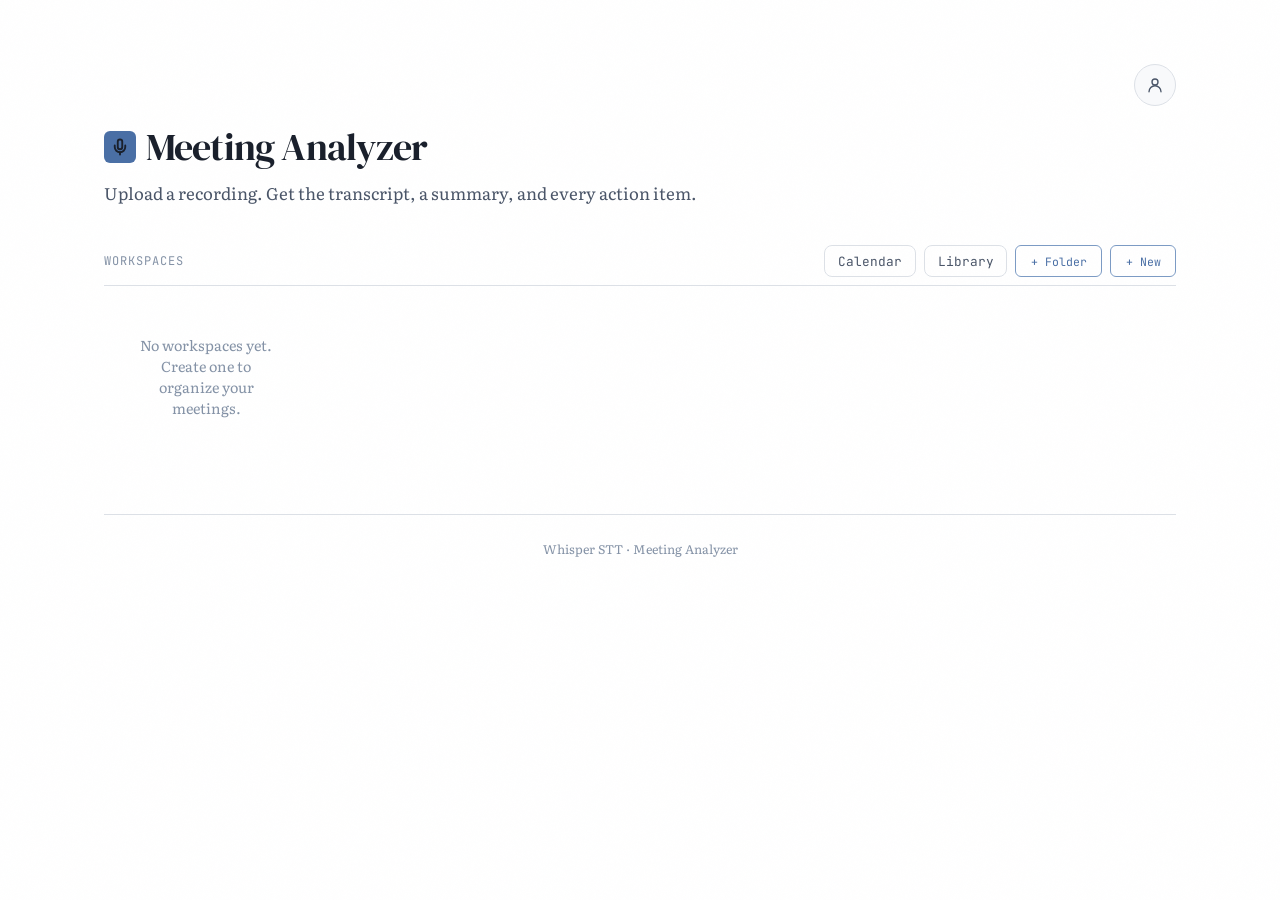
==== static/index.html @ 5139c997 "feat(colossus): send-discussion-to-Colossus — distill chat via workspace LLM, route by project step " ====
<!DOCTYPE html>
<html lang="en">
<head>
<meta charset="UTF-8">
<meta name="viewport" content="width=device-width, initial-scale=1.0">
<title>Meeting Analyzer</title>
<link rel="icon" type="image/svg+xml" href="favicon.svg">
<link rel="preconnect" href="https://fonts.googleapis.com">
<link rel="preconnect" href="https://fonts.gstatic.com" crossorigin>
<link href="https://fonts.googleapis.com/css2?family=DM+Serif+Display&family=Literata:opsz,wght@7..72,400;7..72,500&family=JetBrains+Mono:wght@400;500&display=swap" rel="stylesheet">
<style>
  :root {
    --bg: #ffffff; --bg-warm: #f8f9fb;
    --surface: #f1f3f6; --surface-raised: #e9ecf0;
    --border: #dce0e6; --border-light: #c8ced6;
    --text: #1a202c; --text-secondary: #4a5568; --text-dim: #8492a6;
    --accent: #4a6fa5; --accent-glow: #5d82b8; --accent-dim: #7c9bc4;
    --red: #b84040; --red-bg: #fdf0f0; --green: #4a8a4a;
    --green-bg: rgba(74, 138, 74, 0.12); --yellow: #b89040; --yellow-bg: rgba(184, 144, 64, 0.12);
    --orange: #c06030; --orange-bg: rgba(192, 96, 48, 0.12);
  }
  * { box-sizing: border-box; margin: 0; padding: 0; }
  body {
    font-family: 'Literata', Georgia, serif; background: var(--bg);
    color: var(--text); min-height: 100vh; -webkit-font-smoothing: antialiased;
  }
  body::before {
    content: ''; position: fixed; inset: 0; z-index: 0; pointer-events: none; opacity: 0.02;
    background-image: url("data:image/svg+xml,%3Csvg viewBox='0 0 256 256' xmlns='http://www.w3.org/2000/svg'%3E%3Cfilter id='n'%3E%3CfeTurbulence type='fractalNoise' baseFrequency='0.9' numOctaves='4' stitchTiles='stitch'/%3E%3C/filter%3E%3Crect width='100%25' height='100%25' filter='url(%23n)'/%3E%3C/svg%3E");
    background-size: 256px 256px;
  }
  .page { position: relative; z-index: 1; max-width: 1120px; margin: 0 auto; padding: 4rem 1.5rem 6rem; }
  .app-toolbar {
    display: flex; justify-content: flex-end; align-items: flex-start;
    gap: 0.75rem; margin-bottom: 1.25rem;
  }
  .global-activity-bar {
    position: fixed; right: 1.25rem; bottom: 1.25rem; z-index: 60;
    display: flex; flex-direction: column; gap: 0.6rem; align-items: flex-end;
    pointer-events: none;
  }
  .activity-chip {
    min-width: 220px; max-width: 320px; background: var(--bg-warm);
    border: 1px solid var(--border); border-radius: 14px; padding: 0.7rem 0.85rem;
    box-shadow: 0 8px 24px rgba(26, 32, 44, 0.06);
    pointer-events: auto;
  }
  .activity-chip.active {
    border-color: var(--accent-dim);
    box-shadow: 0 10px 28px rgba(74, 111, 165, 0.18);
    animation: activity-chip-pulse 1.15s ease-in-out infinite;
  }
  @keyframes activity-chip-pulse {
    0% { opacity: 0.68; transform: translateY(0); }
    50% { opacity: 1; transform: translateY(-1px); }
    100% { opacity: 0.74; transform: translateY(0); }
  }
  .activity-chip-title {
    font-family: 'JetBrains Mono', monospace; font-size: 0.68rem; text-transform: uppercase;
    letter-spacing: 0.08em; color: var(--accent); margin-bottom: 0.35rem;
  }
  .activity-chip-body { font-size: 0.82rem; line-height: 1.45; color: var(--text); }
  .activity-chip-meta {
    font-family: 'JetBrains Mono', monospace; font-size: 0.68rem; color: var(--text-dim);
    margin-top: 0.45rem;
  }
  .activity-chip-actions {
    display: flex; gap: 0.45rem; flex-wrap: wrap; margin-top: 0.65rem;
  }
  .activity-chip-btn {
    background: none; border: 1px solid var(--border); color: var(--text-dim);
    border-radius: 8px; font-family: 'JetBrains Mono', monospace; font-size: 0.68rem;
    padding: 0.35rem 0.6rem; cursor: pointer; transition: all 0.2s;
  }
  .activity-chip-btn:hover { border-color: var(--accent-dim); color: var(--accent); }
  .activity-chip-btn.primary { border-color: var(--accent-dim); color: var(--accent); }
  .activity-chip-btn.primary:hover { background: var(--accent-dim); color: var(--bg); }
  .activity-chip-btn.cancel { border-color: var(--red); color: var(--red); }
  .activity-chip-btn.cancel:hover { background: var(--red); color: var(--bg); }
  .cancel-inline-btn { background: none; border: 1px solid var(--red); color: var(--red); border-radius: 6px; cursor: pointer; transition: all 0.2s; }
  .cancel-inline-btn:hover { background: var(--red); color: var(--bg); }
  .profile-menu-wrap { position: relative; }
  .profile-btn {
    width: 42px; height: 42px; border-radius: 999px; background: var(--bg-warm);
    border: 1px solid var(--border); color: var(--text-secondary); cursor: pointer;
    display: flex; align-items: center; justify-content: center; transition: all 0.2s;
  }
  .profile-btn:hover, .profile-btn[aria-expanded="true"] {
    border-color: var(--accent-dim); color: var(--accent); background: var(--surface);
  }
  .profile-btn svg { width: 18px; height: 18px; }
  .profile-menu {
    display: none; position: absolute; top: calc(100% + 0.45rem); right: 0; min-width: 180px;
    background: var(--bg-warm); border: 1px solid var(--border); border-radius: 12px;
    box-shadow: 0 16px 40px rgba(26, 32, 44, 0.12); padding: 0.45rem; z-index: 40;
  }
  .profile-menu.active { display: block; }
  .profile-menu-item {
    display: flex; width: 100%; align-items: center; justify-content: flex-start;
    gap: 0.5rem; padding: 0.6rem 0.7rem; border-radius: 8px; border: none;
    background: none; color: var(--text); text-decoration: none; cursor: pointer;
    font-family: 'JetBrains Mono', monospace; font-size: 0.72rem; text-align: left;
  }
  .profile-menu-item:hover { background: var(--surface); color: var(--accent); }

  header { margin-bottom: 2.5rem; }
  .logo { display: flex; align-items: center; gap: 0.6rem; margin-bottom: 0.75rem; }
  .logo-icon {
    width: 32px; height: 32px; border-radius: 6px; background: var(--accent);
    display: flex; align-items: center; justify-content: center;
  }
  .logo-icon svg { width: 18px; height: 18px; }
  h1 {
    font-family: 'DM Serif Display', Georgia, serif;
    font-size: 2.4rem; font-weight: 400; letter-spacing: -0.02em; line-height: 1.1;
  }
  .tagline { font-size: 1.05rem; color: var(--text-secondary); margin-top: 0.5rem; line-height: 1.5; }

  /* Section headers */
  .section-header {
    display: flex; justify-content: space-between; align-items: center;
    margin-bottom: 1rem; padding-bottom: 0.5rem; border-bottom: 1px solid var(--border);
  }
  .section-title {
    font-family: 'JetBrains Mono', monospace; font-size: 0.75rem;
    text-transform: uppercase; letter-spacing: 0.08em; color: var(--text-dim);
  }

  /* Buttons */
  .accent-btn {
    background: none; border: 1px solid var(--accent-dim); color: var(--accent);
    font-family: 'JetBrains Mono', monospace; font-size: 0.72rem;
    padding: 0.35rem 0.9rem; border-radius: 6px; cursor: pointer; transition: all 0.2s;
  }
  .accent-btn:hover { background: var(--accent-dim); color: var(--bg); }

  /* Plain button (toolbar, secondary actions) */
  .plain-btn {
    background: none; border: 1px solid var(--border); color: var(--text-secondary);
    font-family: 'JetBrains Mono', monospace; font-size: 0.8rem;
    padding: 0.4rem 0.8rem; border-radius: 8px; cursor: pointer;
    transition: all 0.2s; display: flex; align-items: center; gap: 0.4rem;
  }
  .plain-btn:hover { border-color: var(--border-light); color: var(--text); }
  .plain-btn.import {
    width: 100%; justify-content: center;
    border-style: dashed; font-size: 0.85rem; padding: 0.6rem;
  }

  /* New workspace form */
  .new-ws-form {
    display: flex; gap: 0.5rem; margin-bottom: 1rem; align-items: center;
  }
  .new-ws-input {
    flex: 1; background: var(--surface); border: 1px solid var(--border);
    border-radius: 8px; color: var(--text); font-family: 'Literata', serif;
    font-size: 0.9rem; padding: 0.5rem 0.75rem; outline: none;
  }
  .new-ws-input:focus { border-color: var(--accent-dim); }
  .new-ws-submit {
    background: var(--accent); border: none; color: var(--bg); border-radius: 8px;
    font-family: 'JetBrains Mono', monospace; font-size: 0.75rem;
    padding: 0.5rem 1rem; cursor: pointer; transition: all 0.2s;
  }
  .new-ws-submit:hover { background: var(--accent-glow); }
  .new-ws-cancel {
    background: none; border: 1px solid var(--border); color: var(--text-dim);
    border-radius: 8px; font-family: 'JetBrains Mono', monospace; font-size: 0.75rem;
    padding: 0.5rem 0.75rem; cursor: pointer; transition: all 0.2s;
  }
  .new-ws-cancel:hover { color: var(--text-secondary); border-color: var(--border-light); }
  .new-ws-cancel:disabled {
    opacity: 0.45; cursor: not-allowed; color: var(--text-dim); border-color: var(--border);
  }

  /* Workspace grid */
  .ws-grid {
    display: grid; grid-template-columns: repeat(auto-fill, minmax(200px, 1fr));
    gap: 0.75rem; margin-bottom: 2.5rem;
  }
  .ws-card {
    background: var(--surface); border: 1px solid var(--border); border-radius: 12px;
    padding: 1.25rem; cursor: pointer; transition: all 0.2s; position: relative;
  }
  .ws-card:hover {
    border-color: var(--border-light); background: var(--surface-raised);
    transform: translateY(-1px);
  }
  .ws-card .ws-card-actions {
    position: absolute; top: 0.75rem; right: 0.75rem; opacity: 0; transition: opacity 0.15s;
  }
  .ws-card:hover .ws-card-actions { opacity: 1; }
  .ws-card-name {
    font-family: 'DM Serif Display', Georgia, serif;
    font-size: 1.05rem; color: var(--text); margin-bottom: 0.3rem;
  }
  .ws-card[draggable="true"], .ws-card-folder[draggable="true"] { cursor: grab; }
  .ws-card[draggable="true"]:active, .ws-card-folder[draggable="true"]:active { cursor: grabbing; opacity: 0.4; }
  .ws-card-folder {
    background: var(--surface); border: 1px dashed var(--border); border-radius: 12px;
    padding: 1.25rem; cursor: pointer; transition: all 0.2s; position: relative;
  }
  .ws-card-folder:hover {
    border-color: var(--border-light); background: var(--surface-raised);
    transform: translateY(-1px);
  }
  .ws-card-folder.drag-over {
    border-color: var(--accent); background: color-mix(in srgb, var(--accent) 25%, var(--surface));
    border-style: solid; transform: scale(1.15); box-shadow: 0 0 0 3px var(--accent), 0 8px 24px rgba(0,0,0,0.2);
    z-index: 10; position: relative;
  }
  .ws-card-folder { display: flex; flex-direction: column; }
  .ws-card-folder .folder-actions {
    position: absolute; top: 0.75rem; right: 0.75rem; opacity: 0; transition: opacity 0.15s;
  }
  .ws-card-folder:hover .folder-actions { opacity: 1; }
  .folder-action-btn {
    background: none; border: none; color: var(--text-dim); cursor: pointer;
    font-size: 0.75rem; padding: 0.15rem 0.4rem; border-radius: 4px;
  }
  .folder-action-btn:hover { color: var(--text); background: var(--surface-raised); }
  .folder-breadcrumb {
    display: flex; align-items: center; gap: 0.3rem;
    margin-bottom: 0.75rem; font-size: 0.85rem; color: var(--text-dim);
  }
  .folder-breadcrumb a {
    color: var(--accent); cursor: pointer; text-decoration: none;
  }
  .folder-breadcrumb a:hover { text-decoration: underline; }
  .folder-breadcrumb a.drag-over {
    background: var(--accent); color: #fff;
    border-radius: 4px; padding: 0.2rem 0.5rem; margin: -0.2rem -0.5rem;
    box-shadow: 0 0 0 2px color-mix(in srgb, var(--accent) 40%, transparent);
    text-decoration: none; font-weight: 600;
  }
  .ws-card-count {
    font-family: 'JetBrains Mono', monospace; font-size: 0.72rem; color: var(--text-dim);
  }
  /* Mobile long-press context menu */
  #wsCardCtxBackdrop {
    display: none; position: fixed; inset: 0; z-index: 999; background: rgba(0,0,0,0.4);
  }
  #wsCardCtxBackdrop.visible { display: block; }
  #wsCardCtxMenu {
    display: none; position: fixed; bottom: 0; left: 0; right: 0; z-index: 1000;
    background: var(--surface); border-top: 1px solid var(--border);
    border-radius: 16px 16px 0 0; padding: 1rem 1rem 1.5rem;
    box-shadow: 0 -4px 20px rgba(0,0,0,0.2);
  }
  #wsCardCtxMenu.visible { display: block; }
  #wsCardCtxTitle {
    font-family: 'DM Serif Display', Georgia, serif; font-size: 0.95rem;
    color: var(--text-dim); text-align: center; margin-bottom: 0.75rem;
    padding-bottom: 0.75rem; border-bottom: 1px solid var(--border);
  }
  .ws-ctx-btn {
    display: block; width: 100%; padding: 0.85rem 1rem; text-align: left;
    background: none; border: none; border-radius: 8px; cursor: pointer;
    font-size: 1rem; color: var(--text); margin-bottom: 0.1rem;
  }
  .ws-ctx-btn:active { background: var(--surface-raised); }
  .ws-ctx-btn.danger { color: #e53935; }
  .ws-shared-badge {
    font-family: 'JetBrains Mono', monospace; font-size: 0.65rem;
    color: var(--accent); border: 1px solid var(--accent-dim);
    padding: 0.1rem 0.4rem; border-radius: 4px;
  }
  .share-member {
    display: flex; align-items: center; gap: 0.75rem;
    padding: 0.5rem 0; border-bottom: 1px solid var(--border);
    font-size: 0.88rem;
  }
  .share-member:last-child { border-bottom: none; }
  .share-member-info { flex: 1; }
  .share-member-name { color: var(--text); }
  .share-member-email { font-family: 'JetBrains Mono', monospace; font-size: 0.72rem; color: var(--text-dim); }
  .share-member-role { font-family: 'JetBrains Mono', monospace; font-size: 0.68rem; color: var(--accent); }
  .share-search-dropdown {
    position: absolute; top: 100%; left: 0; right: 0; z-index: 20;
    background: var(--surface); border: 1px solid var(--border); border-radius: 8px;
    margin-top: 4px; max-height: 220px; overflow-y: auto;
    box-shadow: 0 4px 16px rgba(0,0,0,0.12);
  }
  .share-search-item {
    padding: 0.5rem 0.75rem; cursor: pointer; transition: background 0.15s;
    display: flex; align-items: center; gap: 0.5rem;
  }
  .share-search-item:hover { background: var(--surface-raised); }
  .share-search-item-info { flex: 1; }
  .share-search-item-name { font-size: 0.88rem; color: var(--text); }
  .share-search-item-email { font-family: 'JetBrains Mono', monospace; font-size: 0.72rem; color: var(--text-dim); }
  .empty-state { color: var(--text-dim); text-align: center; padding: 2rem; font-size: 0.9rem; }

  /* Workspace nav */
  .ws-nav {
    display: flex; align-items: center; gap: 1rem; margin-bottom: 1.5rem;
  }
  .back-btn {
    background: none; border: 1px solid var(--border); color: var(--text-secondary);
    font-family: 'Literata', serif; font-size: 0.85rem;
    padding: 0.35rem 0.8rem; border-radius: 8px; cursor: pointer; transition: all 0.2s;
    display: flex; align-items: center; gap: 0.3rem;
  }
  .back-btn:hover { border-color: var(--border-light); color: var(--text); }
  .ws-name {
    font-family: 'DM Serif Display', Georgia, serif;
    font-size: 1.5rem; font-weight: 400; flex: 1;
  }
  .del-ws-btn {
    background: none; border: 1px solid rgba(196,112,112,0.25); color: var(--red);
    font-family: 'JetBrains Mono', monospace; font-size: 0.7rem;
    padding: 0.3rem 0.7rem; border-radius: 6px; cursor: pointer; transition: all 0.2s;
  }
  .del-ws-btn:hover { background: var(--red-bg); }

  /* Tabs */
  .tabs { display: flex; gap: 0; margin-bottom: 2rem; border-bottom: 1px solid var(--border); }
  .tab {
    padding: 0.6rem 1.25rem; font-family: 'JetBrains Mono', monospace;
    font-size: 0.78rem; text-transform: uppercase; letter-spacing: 0.08em;
    color: var(--text-dim); cursor: pointer; border-bottom: 2px solid transparent;
    margin-bottom: -1px; transition: all 0.2s; background: none;
    border-top: none; border-left: none; border-right: none;
  }
  .tab:hover { color: var(--text-secondary); }
  .tab.active { color: var(--accent); border-bottom-color: var(--accent); }
  .tab-content { display: none; }
  .tab-content.active { display: block; }

  /* Upload zone */
  .upload-zone {
    border: 1.5px dashed var(--border-light); border-radius: 16px;
    padding: 3.5rem 2rem; text-align: center; cursor: pointer;
    transition: all 0.35s cubic-bezier(0.4, 0, 0.2, 1);
    background: var(--surface); position: relative; overflow: hidden;
  }
  .upload-zone::after {
    content: ''; position: absolute; inset: 0; border-radius: 16px;
    background: radial-gradient(ellipse at 50% 0%, rgba(74,111,165,0.06) 0%, transparent 70%);
    pointer-events: none; transition: opacity 0.35s;
  }
  .upload-zone:hover, .upload-zone.dragover {
    border-color: var(--accent-dim); background: var(--surface-raised);
    transform: translateY(-2px);
    box-shadow: 0 8px 32px rgba(0,0,0,0.08), 0 0 0 1px rgba(74,111,165,0.15);
  }
  .upload-zone:hover::after, .upload-zone.dragover::after { opacity: 2; }
  .upload-icon {
    width: 56px; height: 56px; margin: 0 auto 1.25rem; border-radius: 50%;
    background: var(--bg); display: flex; align-items: center; justify-content: center;
    border: 1px solid var(--border); transition: border-color 0.35s, background 0.35s;
  }
  .upload-zone:hover .upload-icon { border-color: var(--accent-dim); background: var(--bg-warm); }
  .upload-icon svg { width: 24px; height: 24px; color: var(--accent); }
  .upload-title {
    font-family: 'DM Serif Display', Georgia, serif;
    font-size: 1.15rem; color: var(--text); margin-bottom: 0.4rem;
  }
  .upload-hint { font-size: 0.88rem; color: var(--text-dim); }
  .upload-zone input { display: none; }
  .file-chip {
    display: none; margin-top: 1rem;
    font-family: 'JetBrains Mono', monospace; font-size: 0.8rem;
    color: var(--accent); background: var(--surface);
    border: 1px solid var(--border); border-radius: 100px;
    padding: 0.4rem 1rem; width: fit-content;
  }
  .file-chip.active { display: inline-flex; align-items: center; gap: 0.5rem; }
  .file-chip::before { content: ''; width: 6px; height: 6px; border-radius: 50%; background: var(--accent); flex-shrink: 0; }
  .queue-list {
    display: none; margin-top: 0.8rem;
    font-size: 0.84rem; color: var(--text-dim); line-height: 1.45;
  }
  .queue-list.active { display: block; }

  /* Pipeline */
  .pipeline { display: none; margin: 2rem 0; }
  .pipeline.active { display: block; }
  .pipe-steps { display: flex; flex-direction: column; gap: 0; }
  .pipe-step {
    display: flex; align-items: flex-start; gap: 1rem;
    padding: 0.75rem 0; position: relative; opacity: 0.3; transition: opacity 0.4s;
  }
  .pipe-step.current, .pipe-step.done { opacity: 1; }
  .pipe-step .pipe-line { width: 24px; display: flex; flex-direction: column; align-items: center; flex-shrink: 0; }
  .pipe-dot {
    width: 10px; height: 10px; border-radius: 50%; border: 1.5px solid var(--border-light);
    background: var(--bg); transition: all 0.3s; flex-shrink: 0;
  }
  .pipe-step.current .pipe-dot {
    border-color: var(--accent); background: var(--accent);
    box-shadow: 0 0 12px rgba(74,111,165,0.4);
    animation: pulse-dot 1.8s ease-in-out infinite;
  }
  .pipe-step.done .pipe-dot { border-color: var(--green); background: var(--green); }
  .pipe-connector { width: 1.5px; background: var(--border); flex-grow: 1; min-height: 16px; }
  .pipe-step.done .pipe-connector { background: var(--green); }
  .pipe-step:last-child .pipe-connector { display: none; }
  .pipe-label { font-size: 0.9rem; color: var(--text-secondary); line-height: 1.4; }
  .pipe-step.current .pipe-label { color: var(--accent); font-weight: 500; animation: pulse-label 1.4s ease-in-out infinite; }
  .pipe-step.done .pipe-label { color: var(--text-dim); text-decoration: line-through; text-decoration-color: var(--border); }
  .pipe-elapsed {
    font-family: 'JetBrains Mono', monospace; font-size: 0.72rem;
    color: var(--accent); opacity: 0.7; margin-left: 0.5rem;
  }
  @keyframes pulse-dot {
    0%, 100% { box-shadow: 0 0 8px rgba(74,111,165,0.3); }
    50% { box-shadow: 0 0 16px rgba(74,111,165,0.5); }
  }
  @keyframes pulse-label {
    0%, 100% { opacity: 1; color: var(--accent); }
    50% { opacity: 0.35; color: var(--text-dim); }
  }

  /* Error */
  .error-box {
    display: none; margin: 1.5rem 0; padding: 1rem 1.25rem;
    background: var(--red-bg); border: 1px solid rgba(196,112,112,0.25);
    border-radius: 10px; color: var(--red); font-size: 0.92rem; line-height: 1.5;
  }
  .error-box.active { display: flex; align-items: flex-start; gap: 0.75rem; }
  .error-box svg { flex-shrink: 0; margin-top: 2px; }

  /* Results */
  .results { display: none; }
  .results.active { display: block; animation: fadeUp 0.5s cubic-bezier(0.4, 0, 0.2, 1); }
  @keyframes fadeUp {
    from { opacity: 0; transform: translateY(16px); }
    to { opacity: 1; transform: translateY(0); }
  }
  .result-section {
    background: var(--surface); border: 1px solid var(--border);
    border-radius: 12px; padding: 1.5rem; margin-bottom: 1rem;
    animation: fadeUp 0.5s cubic-bezier(0.4, 0, 0.2, 1) backwards;
  }
  .result-section:nth-child(1) { animation-delay: 0s; }
  .result-section:nth-child(2) { animation-delay: 0.1s; }
  .result-section:nth-child(3) { animation-delay: 0.2s; }
  .result-section:nth-child(4) { animation-delay: 0.3s; }
  .result-section .label {
    font-family: 'JetBrains Mono', monospace; font-size: 0.7rem;
    text-transform: uppercase; letter-spacing: 0.1em;
    color: var(--accent); margin-bottom: 0.85rem;
    display: flex; align-items: center; gap: 0.5rem;
  }
  .label-line { flex: 1; height: 1px; background: var(--border); }
  .result-section p { font-size: 1rem; line-height: 1.75; }
  .result-section ul { list-style: none; padding: 0; }
  .result-section li {
    padding: 0.6rem 0; border-bottom: 1px solid var(--border);
    font-size: 0.95rem; line-height: 1.6;
    display: flex; align-items: flex-start; gap: 0.75rem;
  }
  .result-section li:last-child { border-bottom: none; padding-bottom: 0; }
  .result-section li::before {
    content: ''; width: 5px; height: 5px; border-radius: 50%;
    background: var(--accent); flex-shrink: 0; margin-top: 0.55rem;
  }
  .transcript-box, .email-box {
    max-height: 360px; overflow-y: auto;
    font-family: 'JetBrains Mono', monospace; font-size: 0.82rem;
    line-height: 1.8; color: var(--text-secondary);
    background: var(--bg); border: 1px solid var(--border);
    border-radius: 8px; padding: 1.25rem; white-space: pre-wrap;
  }
  .email-box { font-family: 'Literata', Georgia, serif; font-size: 0.92rem; line-height: 1.7; max-height: 400px; }
  .transcript-box::-webkit-scrollbar, .email-box::-webkit-scrollbar { width: 6px; }
  .transcript-box::-webkit-scrollbar-track, .email-box::-webkit-scrollbar-track { background: transparent; }
  .transcript-box::-webkit-scrollbar-thumb, .email-box::-webkit-scrollbar-thumb { background: var(--border-light); border-radius: 3px; }

  .doc-table-wrapper { margin-bottom: 1rem; }
  .doc-table-name {
    font-family: 'JetBrains Mono', monospace; font-size: 0.75rem;
    color: var(--text-dim); margin-bottom: 0.4rem; text-transform: uppercase;
    letter-spacing: 0.05em;
  }
  .doc-table-scroll {
    overflow-x: auto; border: 1px solid var(--border);
    border-radius: 8px; background: var(--bg);
  }
  .doc-data-table {
    width: 100%; border-collapse: collapse; font-size: 0.82rem;
    font-family: 'JetBrains Mono', monospace;
  }
  .doc-data-table th {
    background: var(--surface); border-bottom: 2px solid var(--accent);
    padding: 0.5rem 0.75rem; text-align: left; font-weight: 600;
    color: var(--text); white-space: nowrap;
  }
  .doc-data-table td {
    padding: 0.4rem 0.75rem; border-bottom: 1px solid var(--border);
    color: var(--text-secondary); white-space: nowrap;
  }
  .doc-data-table tr:last-child td { border-bottom: none; }
  .doc-data-table tr:hover td { background: var(--surface); }
  .doc-table-overflow {
    font-size: 0.75rem; color: var(--text-dim); padding: 0.5rem 0;
    text-align: center; font-style: italic;
  }
  .copy-btn {
    margin-top: 0.6rem; float: right;
    background: none; border: 1px solid var(--border); color: var(--text-dim);
    font-family: 'JetBrains Mono', monospace; font-size: 0.72rem;
    padding: 0.3rem 0.8rem; border-radius: 6px; cursor: pointer;
    transition: all 0.2s; text-transform: uppercase; letter-spacing: 0.05em;
  }
  .copy-btn:hover { border-color: var(--accent-dim); color: var(--accent); }

  .tts-btn {
    margin-top: 0.6rem; float: right; margin-right: 0.5rem;
    background: none; border: 1px solid var(--border); color: var(--text-dim);
    font-family: 'JetBrains Mono', monospace; font-size: 0.72rem;
    padding: 0.3rem 0.8rem; border-radius: 6px; cursor: pointer;
    transition: all 0.2s; text-transform: uppercase; letter-spacing: 0.05em;
  }
  .tts-btn:hover { border-color: var(--accent-dim); color: var(--accent); }
  .tts-btn.playing { border-color: var(--accent); color: var(--accent); background: rgba(74,111,165,0.08); }

  .reset-row { text-align: center; margin-top: 1.5rem; clear: both; }
  .reset-btn {
    background: none; border: 1px solid var(--border); color: var(--text-secondary);
    font-family: 'Literata', serif; font-size: 0.88rem;
    padding: 0.5rem 1.5rem; border-radius: 100px; cursor: pointer; transition: all 0.25s;
  }
  .reset-btn:hover { border-color: var(--accent-dim); color: var(--accent); }

  /* Meeting cards */
  .meeting-card {
    background: var(--surface); border: 1px solid var(--border);
    border-radius: 12px; padding: 1.25rem; margin-bottom: 0.75rem;
    cursor: pointer; transition: all 0.2s;
  }
  .meeting-card:hover {
    border-color: var(--border-light); background: var(--surface-raised);
    transform: translateY(-1px);
  }
  .mc-title {
    font-family: 'DM Serif Display', Georgia, serif;
    font-size: 1.05rem; color: var(--text); margin-bottom: 0.3rem;
  }
  .mc-meta {
    font-family: 'JetBrains Mono', monospace; font-size: 0.72rem;
    color: var(--text-dim); margin-bottom: 0.5rem;
  }
  .mc-summary {
    font-size: 0.9rem; color: var(--text-secondary); line-height: 1.6;
    display: -webkit-box; -webkit-line-clamp: 2; -webkit-box-orient: vertical; overflow: hidden;
  }
  .meeting-card { position: relative; }
  .meeting-card .merge-check {
    position: absolute; top: 0.75rem; right: 0.75rem;
    width: 18px; height: 18px; accent-color: var(--accent); cursor: pointer;
  }
  .meeting-card.merge-selected {
    border-color: var(--accent); background: var(--surface-raised);
  }
  .merge-action-bar {
    position: sticky; bottom: 0; padding: 0.75rem 1rem;
    background: var(--surface); border-top: 1px solid var(--border);
    display: flex; align-items: center; gap: 0.75rem;
    font-size: 0.88rem; z-index: 10;
  }
  .merge-action-bar .merge-count { flex: 1; color: var(--text-secondary); }
  .merge-toggle-btn {
    background: none; border: 1px solid var(--border); color: var(--text-secondary);
    font-family: 'Literata', serif; font-size: 0.82rem;
    padding: 0.35rem 1rem; border-radius: 100px; cursor: pointer; transition: all 0.25s;
  }
  .merge-toggle-btn:hover { border-color: var(--accent-dim); color: var(--accent); }

  /* Library cards */
  .library-card {
    background: var(--surface); border: 1px solid var(--border);
    border-radius: 12px; padding: 1.25rem; margin-bottom: 0.75rem;
    cursor: pointer; transition: all 0.2s;
    display: flex; align-items: center; justify-content: space-between;
  }
  .library-card:hover {
    border-color: var(--border-light); background: var(--surface-raised);
    transform: translateY(-1px);
  }
  .lc-info { flex: 1; min-width: 0; }
  .lc-title {
    font-family: 'DM Serif Display', Georgia, serif;
    font-size: 1.05rem; color: var(--text); margin-bottom: 0.3rem;
    overflow: hidden; text-overflow: ellipsis; white-space: nowrap;
  }
  .lc-meta {
    font-family: 'JetBrains Mono', monospace;
    font-size: 0.72rem; color: var(--text-dim);
  }
  .lc-shared-badge {
    font-family: 'JetBrains Mono', monospace; font-size: 0.65rem;
    color: var(--accent); border: 1px solid var(--accent-dim);
    padding: 0.1rem 0.4rem; border-radius: 4px; margin-left: 0.4rem;
  }
  .lc-actions {
    display: flex; gap: 0.5rem; flex-shrink: 0; margin-left: 1rem;
  }
  .lc-share-btn {
    background: none; border: 1px solid var(--border); color: var(--text-dim);
    font-family: 'JetBrains Mono', monospace; font-size: 0.72rem;
    padding: 0.3rem 0.8rem; border-radius: 6px; cursor: pointer;
    transition: all 0.2s; text-transform: uppercase; letter-spacing: 0.05em;
  }
  .lc-share-btn:hover { border-color: var(--accent-dim); color: var(--accent); }

  /* Library tabs */
  .ws-tabs {
    display: flex; gap: 0; margin-bottom: 2rem; border-bottom: 1px solid var(--border);
  }
  .ws-tab-btn {
    padding: 0.6rem 1.25rem; font-family: 'JetBrains Mono', monospace;
    font-size: 0.78rem; text-transform: uppercase; letter-spacing: 0.08em;
    color: var(--text-dim); cursor: pointer; border-bottom: 2px solid transparent;
    margin-bottom: -1px; transition: all 0.2s; background: none;
    border-top: none; border-left: none; border-right: none;
  }
  .ws-tab-btn:hover { color: var(--text-secondary); }
  .ws-tab-btn.active { color: var(--accent); border-bottom-color: var(--accent); }

  /* Library toolbar */
  .library-toolbar {
    display: flex; justify-content: flex-end; margin-bottom: 0.75rem;
    gap: 0.5rem; flex-wrap: wrap;
  }
  .library-list { display: flex; flex-direction: column; gap: 0; }

  /* Detail modal */
  .detail-overlay {
    display: none; position: fixed; inset: 0; z-index: 100;
    background: rgba(0,0,0,0.55);
  }
  .detail-overlay.active { display: flex; align-items: flex-start; justify-content: center; padding: 4rem 1rem; overflow-y: auto; }
  .detail-panel {
    background: var(--bg-warm); border: 1px solid var(--border);
    border-radius: 16px; max-width: 720px; width: 100%;
    padding: 2rem; animation: fadeUp 0.3s ease;
  }
  .detail-close {
    float: right; background: none; border: none; color: var(--text-dim);
    cursor: pointer; font-size: 1.2rem; padding: 0.25rem; transition: color 0.2s;
  }
  .detail-close:hover { color: var(--text); }
  .doc-fs-btn {
    float: right; background: none; border: 1px solid var(--border);
    border-radius: 4px; color: var(--text-dim); cursor: pointer;
    font-size: 0.75rem; padding: 0.15rem 0.45rem; margin-left: 0.5rem;
    transition: color 0.2s, border-color 0.2s; vertical-align: middle;
  }
  .doc-fs-btn:hover { color: var(--accent); border-color: var(--accent); }
  #docFsOverlay {
    position: fixed; inset: 0; z-index: 9999; background: #000;
    display: flex; flex-direction: column;
  }
  #docFsOverlay iframe, #docFsOverlay img {
    flex: 1; width: 100%; border: none; min-height: 0;
    object-fit: contain;
  }
  #docFsExitBtn {
    position: absolute; top: 0.75rem; right: 0.75rem; z-index: 10000;
    background: rgba(0,0,0,0.7); color: #fff;
    border: 1px solid rgba(255,255,255,0.35); border-radius: 8px;
    padding: 0.5rem 1rem; font-size: 1rem; cursor: pointer;
    touch-action: manipulation;
  }
  #docFsRotateBar {
    position: absolute; top: 0.75rem; left: 0.75rem; z-index: 10000;
    display: flex; align-items: center; gap: 0.4rem;
    background: rgba(0,0,0,0.75); border: 1px solid rgba(255,255,255,0.25);
    border-radius: 8px; padding: 0.4rem 0.65rem;
  }
  #docFsRotateBar label { color: rgba(255,255,255,0.75); font-size: 0.82rem; white-space: nowrap; }
  #docFsRotatePageInput {
    width: 3.5rem; background: rgba(255,255,255,0.12); color: #fff;
    border: 1px solid rgba(255,255,255,0.3); border-radius: 5px;
    padding: 0.25rem 0.4rem; font-size: 0.85rem; text-align: center;
  }
  #docFsRotateBtn {
    background: rgba(255,255,255,0.15); color: #fff;
    border: 1px solid rgba(255,255,255,0.3); border-radius: 5px;
    padding: 0.25rem 0.6rem; font-size: 0.85rem; cursor: pointer;
    white-space: nowrap;
  }
  #docFsRotateBtn:hover { background: rgba(255,255,255,0.25); }
  #docFsRotateBtn:disabled { opacity: 0.5; cursor: default; }
  /* Chat fullscreen */
  .chat-fs-btn {
    background: none; border: 1px solid var(--border);
    border-radius: 4px; color: var(--text-dim); cursor: pointer;
    font-size: 0.78rem; padding: 0.25rem 0.55rem;
    transition: color 0.2s, border-color 0.2s;
  }
  .chat-fs-btn:hover { color: var(--accent); border-color: var(--accent); }
  #chatFsOverlay {
    position: fixed; inset: 0; z-index: 9999;
    background: var(--bg);
    display: flex; flex-direction: row;
  }
  #chatFsSidebar {
    width: 250px; flex-shrink: 0;
    border-right: 1px solid var(--border);
    display: flex; flex-direction: column;
    padding: 0.75rem;
    gap: 0.6rem; overflow: hidden;
    transition: width 0.22s ease, padding 0.22s ease, border-color 0.22s ease;
  }
  /* Individual framed sections */
  #chatFsSidebarChats, #chatFsSidebarContext {
    flex: 1; min-height: 0;
    display: flex; flex-direction: column;
    border: 1px solid var(--border); border-radius: 10px;
    overflow: hidden;
  }
  .chatfs-section-label {
    flex-shrink: 0; font-size: 0.78rem; font-weight: 600; color: var(--text-dim);
    padding: 0.5rem 0.65rem 0.4rem;
    border-bottom: 1px solid var(--border);
    text-transform: uppercase; letter-spacing: 0.04em;
  }
  /* Chats: vertical scrollable strip */
  #chatFsSidebar .chat-session-strip {
    flex-direction: column; overflow-x: hidden; overflow-y: auto;
    flex: 1; min-height: 0; padding: 0.4rem; gap: 0.2rem;
  }
  #chatFsSidebar .chat-session-strip::-webkit-scrollbar { width: 4px; height: 0; }
  /* Condensed single-line cards */
  #chatFsSidebar .chat-session-card {
    min-width: unset; max-width: unset; width: 100%;
    padding: 0.4rem 0.6rem; gap: 0; border-radius: 8px;
  }
  #chatFsSidebar .chat-session-meta,
  #chatFsSidebar .chat-session-preview { display: none; }
  #chatFsSidebar .chat-session-title { font-size: 0.83rem; }
  /* Context panel: always expanded, no toggle button */
  #chatFsSidebarContext .context-panel-group {
    flex: 1; min-height: 0; overflow-y: auto;
    margin-bottom: 0; padding: 0.5rem 0.5rem 0.5rem;
  }
  #chatFsSidebarContext .context-panel-toggle { display: none; }
  #chatFsSidebarContext .context-panel-content {
    display: block !important; padding-top: 0;
  }
  #chatFsSidebarContext .meeting-selector,
  #chatFsSidebarContext .doc-context-section { margin-bottom: 0.5rem; }
  #chatFsSidebarContext .context-panel-group::-webkit-scrollbar { width: 4px; }
  #chatFsSidebarContext .context-panel-group::-webkit-scrollbar-thumb { background: var(--border-light); border-radius: 3px; }
  #chatFsSessionTooltip {
    position: fixed; z-index: 10002; pointer-events: none; display: none;
    background: var(--surface-raised); border: 1px solid var(--border);
    border-radius: 10px; padding: 0.65rem 0.85rem; width: 230px;
    box-shadow: 0 4px 16px rgba(0,0,0,0.18); font-size: 0.82rem;
  }
  #chatFsSessionTooltip .tt-title {
    font-weight: 600; color: var(--text); margin-bottom: 0.35rem;
    word-break: break-word;
  }
  #chatFsSessionTooltip .tt-preview {
    color: var(--text-dim); line-height: 1.45; word-break: break-word;
  }
  #chatFsMain {
    flex: 1; min-width: 0;
    display: flex; flex-direction: column;
    padding: 1rem; padding-top: 3.25rem; position: relative;
  }
  #chatFsOverlay .chat-container {
    flex: 1; min-height: 0; height: 100%;
    max-width: none; margin: 0; width: 100%;
  }
  #chatFsExitBtn {
    position: absolute; top: 0.75rem; right: 0.75rem; z-index: 10000;
    background: var(--surface); color: var(--text);
    border: 1px solid var(--border); border-radius: 8px;
    padding: 0.5rem 1rem; font-size: 0.88rem; cursor: pointer;
  }
  #chatFsExitBtn:hover { background: var(--surface-raised); }
  .detail-actions {
    display: flex; justify-content: space-between; align-items: center; gap: 0.6rem;
    flex-wrap: wrap;
    margin-bottom: 1rem;
  }
  .detail-actions-right, .detail-move-wrap {
    display: flex; align-items: center; gap: 0.6rem; flex-wrap: wrap;
  }
  .detail-move-wrap .plain-select { min-width: 220px; }
  .detail-title {
    font-family: 'DM Serif Display', Georgia, serif;
    font-size: 1.5rem; margin-bottom: 0.25rem; padding-right: 2rem;
  }
  .detail-date {
    font-family: 'JetBrains Mono', monospace; font-size: 0.75rem;
    color: var(--text-dim); margin-bottom: 1.5rem;
  }

  /* Chat */
  .chat-container {
    display: flex; flex-direction: column;
    height: calc(100vh - 220px);
    min-height: 400px;
    position: relative;
  }
  /* The condensed ChatGPT-style #wsChatTab .chat-container grid layout was
     extracted to a dedicated stylesheet to keep this inline block small.
     The <link> below is emitted at this exact point so source/cascade order
     is preserved. See _wschat_chat_container_grid.css. */
  </style>
  <link rel="stylesheet" href="_wschat_chat_container_grid.css">
  <style>
  #chatDropOverlay {
    display: none; position: absolute; inset: 0; z-index: 200;
    background: rgba(var(--accent-rgb, 99,144,220), 0.13);
    border: 2px dashed var(--accent, #4a6fa5);
    border-radius: 10px; pointer-events: none;
    align-items: center; justify-content: center;
  }
  #chatDropOverlay.active { display: flex; }
  #chatDropOverlay span {
    font-size: 1.05rem; color: var(--accent, #4a6fa5);
    background: var(--surface); border-radius: 8px;
    padding: 0.5rem 1.2rem; pointer-events: none;
  }
  /* Collapsible context panel group */
  .context-panel-group {
    flex-shrink: 0;
    margin-bottom: 0.75rem;
  }
  .context-panel-toggle {
    display: flex; align-items: center; justify-content: space-between;
    padding: 0.6rem 0.85rem; background: var(--surface); border: 1px solid var(--border);
    border-radius: 10px; cursor: pointer; user-select: none;
    transition: all 0.2s;
  }
  .context-panel-toggle:hover { background: var(--surface-raised); }
  .context-panel-toggle-left {
    display: flex; align-items: center; gap: 0.5rem;
  }
  .context-panel-toggle-label {
    font-size: 0.82rem; font-weight: 600; color: var(--text);
  }
  .context-panel-toggle-arrow {
    width: 16px; height: 16px; color: var(--text-dim);
    transition: transform 0.2s ease;
  }
  .context-panel-group.expanded .context-panel-toggle-arrow {
    transform: rotate(180deg);
  }
  .context-panel-summary {
    display: flex; flex-wrap: wrap; gap: 0.35rem; align-items: center;
  }
  .context-summary-badge {
    display: inline-flex; align-items: center; gap: 0.25rem;
    padding: 0.2rem 0.5rem; background: var(--accent-dim); border-radius: 100px;
    font-family: 'JetBrains Mono', monospace; font-size: 0.68rem; color: var(--accent);
  }
  .context-panel-content {
    display: none; padding-top: 0.75rem;
  }
  .context-panel-group.expanded .context-panel-content {
    display: block;
  }
  .context-panel-group.expanded .context-panel-summary {
    display: none;
  }
  .meeting-selector {
    background: var(--surface); border: 1px solid var(--border);
    border-radius: 12px; padding: 1rem; margin-bottom: 0.75rem;
  }
  .ms-header {
    display: flex; justify-content: space-between; align-items: center;
    margin-bottom: 0.6rem;
  }
  .ms-list { display: flex; flex-direction: column; gap: 0.25rem; max-height: 180px; overflow-y: auto; }
  .ms-list::-webkit-scrollbar { width: 4px; }
  .ms-list::-webkit-scrollbar-thumb { background: var(--border-light); border-radius: 2px; }
  .ms-item {
    display: flex; align-items: center; gap: 0.6rem; padding: 0.35rem 0.25rem;
    border-radius: 6px; font-size: 0.85rem; min-width: 0;
  }
  .ms-item:hover { background: var(--surface-raised); }
  .ms-item input[type="checkbox"] { accent-color: var(--accent); cursor: pointer; flex-shrink: 0; }
  .ms-item-title { flex: 1; color: var(--text); white-space: nowrap; overflow: hidden; text-overflow: ellipsis; min-width: 0; }
  .ms-item-date {
    font-family: 'JetBrains Mono', monospace; font-size: 0.68rem;
    color: var(--text-dim); flex-shrink: 0;
  }
  .ms-transcript-label {
    font-family: 'JetBrains Mono', monospace; font-size: 0.62rem; color: var(--text-dim);
    display: flex; align-items: center; gap: 0.25rem; cursor: pointer; flex-shrink: 0;
    padding: 0.15rem 0.4rem; border: 1px solid var(--border); border-radius: 4px;
    transition: all 0.2s;
  }
  .ms-transcript-label:has(input:checked) { border-color: var(--accent-dim); color: var(--accent); }
  .ms-transcript-label input { display: none; }

  .chat-messages {
    flex: 1; min-height: 0; overflow-y: auto;
    display: flex; flex-direction: column; gap: 0.75rem;
    padding: 1rem 0; margin-bottom: 0.5rem;
  }
  .chat-messages::-webkit-scrollbar { width: 5px; }
  .chat-messages::-webkit-scrollbar-thumb { background: var(--border-light); border-radius: 3px; }
  .chat-msg {
    max-width: 85%; padding: 0.75rem 1rem; border-radius: 12px;
    font-size: 0.92rem; line-height: 1.65; white-space: pre-wrap; word-break: break-word;
  }
  .chat-msg.user {
    align-self: flex-end; background: var(--accent-dim); color: var(--text);
    border-bottom-right-radius: 4px;
  }
  .chat-msg.assistant {
    align-self: flex-start; background: var(--surface); border: 1px solid var(--border);
    color: var(--text); border-bottom-left-radius: 4px;
  }
  .chat-msg.assistant.streaming .msg-content::after {
    content: '\\25CA'; margin-left: 2px; animation: blink-cursor 0.8s infinite;
    color: var(--accent);
  }
  @keyframes blink-cursor { 0%, 100% { opacity: 1; } 50% { opacity: 0; } }
  .msg-role-label {
    font-family: 'JetBrains Mono', monospace;
    font-size: 0.68rem; font-weight: 600; text-transform: uppercase;
    letter-spacing: 0.05em; color: var(--text-dim); margin-bottom: 0.15rem;
  }
  .chat-msg.warning {
    align-self: center; background: none; border: 1px solid rgba(74,111,165,0.3);
    color: var(--accent); font-size: 0.8rem; padding: 0.4rem 0.8rem;
    border-radius: 100px; max-width: 100%;
    font-family: 'JetBrains Mono', monospace;
  }
  .chat-doc-card {
    display: inline-flex; flex-direction: column; gap: 0.6rem;
    background: var(--surface-alt, #1e1e1e); border: 1px solid rgba(255,255,255,0.08);
    border-radius: 8px; padding: 0.85rem 1rem; margin-top: 0.4rem; min-width: 220px;
  }
  .chat-doc-card-name {
    font-size: 0.85rem; font-weight: 600; color: var(--text-main);
    white-space: nowrap; overflow: hidden; text-overflow: ellipsis; max-width: 320px;
  }
  .chat-doc-download-btn {
    display: inline-flex; align-items: center; gap: 0.35rem;
    background: var(--accent); color: #fff; border-radius: 6px;
    padding: 0.35rem 0.8rem; font-size: 0.82rem; font-weight: 600;
    text-decoration: none; align-self: flex-start;
  }
  .chat-doc-download-btn:hover { opacity: 0.85; }
  .chat-empty {
    flex: 1; display: flex; align-items: center; justify-content: center;
    color: var(--text-dim); font-size: 0.9rem; min-height: 200px;
  }
  .chat-toolbar {
    display: flex; align-items: center; justify-content: space-between; gap: 0.5rem;
    flex-shrink: 0;
  }
  .chat-toolbar-main {
    display: flex; flex-direction: column; gap: 0.15rem; min-width: 0;
  }
  .chat-toolbar-actions {
    display: flex; align-items: center; gap: 0.4rem; flex-wrap: wrap;
  }
  .chat-session-strip {
    display: flex; gap: 0.5rem; overflow-x: auto;
    padding: 0.4rem 0;
    flex-shrink: 0;
  }
  .chat-session-strip.busy { opacity: 0.6; pointer-events: none; }
  .chat-session-strip::-webkit-scrollbar { height: 5px; }
  .chat-session-strip::-webkit-scrollbar-thumb { background: var(--border-light); border-radius: 3px; }
  .chat-session-card {
    min-width: 180px; max-width: 230px;
    background: var(--surface); border: 1px solid var(--border);
    border-radius: 10px; padding: 0.55rem 0.65rem; cursor: pointer;
    transition: all 0.2s; display: flex; flex-direction: column; gap: 0.25rem;
    flex-shrink: 0;
  }
  .chat-session-card:hover {
    border-color: var(--border-light); background: var(--surface-raised);
  }
  .chat-session-card.active {
    border-color: var(--accent-dim); box-shadow: 0 0 0 1px rgba(74,111,165,0.12) inset;
  }
  .chat-session-title {
    font-size: 0.8rem; color: var(--text); font-weight: 600;
    white-space: nowrap; overflow: hidden; text-overflow: ellipsis;
  }
  .chat-session-meta {
    font-family: 'JetBrains Mono', monospace; font-size: 0.63rem;
    color: var(--text-dim); line-height: 1.45;
  }
  .chat-session-preview {
    font-size: 0.7rem; color: var(--text-secondary); line-height: 1.45;
    display: -webkit-box; -webkit-line-clamp: 2; -webkit-box-orient: vertical; overflow: hidden;
    min-height: 2em;
  }
  .msg-content > *:first-child { margin-top: 0; }
  .msg-content > *:last-child { margin-bottom: 0; }
  .msg-content p,
  .research-result-body p { margin: 0 0 0.85rem; }
  .msg-content ul,
  .msg-content ol,
  .research-result-body ul,
  .research-result-body ol { margin: 0 0 0.85rem 1.2rem; }
  .msg-content li,
  .research-result-body li { margin: 0.2rem 0; }
  .msg-content pre,
  .research-result-body pre {
    margin: 0.85rem 0; padding: 0.85rem 0.95rem; border-radius: 10px;
    background: rgba(26,32,44,0.06); border: 1px solid rgba(74,111,165,0.18);
    overflow-x: auto; font-family: 'JetBrains Mono', monospace; font-size: 0.8rem;
  }
  .msg-content code,
  .research-result-body code {
    font-family: 'JetBrains Mono', monospace; font-size: 0.82em;
    background: rgba(26,32,44,0.04); padding: 0.1rem 0.3rem; border-radius: 5px;
  }
  .msg-content pre code,
  .research-result-body pre code { background: none; padding: 0; border-radius: 0; }
  .msg-content blockquote,
  .research-result-body blockquote {
    margin: 0.85rem 0; padding-left: 0.9rem; border-left: 3px solid var(--accent-dim);
    color: var(--text-secondary);
  }
  .msg-content table,
  .research-result-body table {
    width: 100%; border-collapse: collapse; margin: 0.85rem 0; font-size: 0.84rem;
  }
  .msg-content th, .msg-content td,
  .research-result-body th, .research-result-body td {
    border: 1px solid var(--border); padding: 0.45rem 0.55rem; text-align: left;
  }
  .msg-content a,
  .research-result-body a { color: var(--accent); text-decoration: underline; }

  .chat-input-area {
    display: flex; flex-direction: column; gap: 0;
    padding-top: 0.75rem; border-top: 1px solid var(--border);
    flex-shrink: 0;
  }
  .chat-input-row {
    display: flex; gap: 0.5rem; align-items: flex-end;
  }
  .chat-input-area textarea {
    flex: 1; background: var(--surface); border: 1px solid var(--border);
    border-radius: 8px; color: var(--text); font-family: 'Literata', Georgia, serif;
    font-size: 0.9rem; padding: 0.6rem 0.8rem; resize: none; line-height: 1.5;
    min-height: 42px; max-height: 120px; outline: none;
  }
  #chatInputArea textarea {
    min-height: 80px; max-height: 160px;
  }
  .chat-input-area textarea:focus { border-color: var(--accent-dim); }
  .chat-input-area textarea::placeholder { color: var(--text-dim); }
  .chat-send-btn {
    background: var(--accent); border: none; border-radius: 8px; color: var(--bg);
    cursor: pointer; padding: 0.6rem 0.7rem; transition: all 0.2s;
    display: flex; align-items: center; justify-content: center; flex-shrink: 0;
  }
  .chat-send-btn:hover { background: var(--accent-glow); }
  .chat-send-btn:disabled { opacity: 0.35; cursor: not-allowed; }
  .chat-send-btn svg { width: 18px; height: 18px; }

  .chat-img-preview-wrap {
    display: none; align-items: center; flex-wrap: wrap; gap: 0.5rem;
    padding: 0.4rem 0; border-bottom: 1px solid var(--border); margin-bottom: 0.4rem;
  }
  .chat-img-preview-wrap.visible { display: flex; }

  /* Chat file attachment bar */
  #chatAttachmentBar {
    display: none; align-items: center; flex-wrap: wrap; gap: 0.4rem;
    padding: 0.4rem 0; border-bottom: 1px solid var(--border); margin-bottom: 0.4rem;
    width: 100%;
  }
  #chatAttachmentBar.visible { display: flex; }
  .chat-attach-chip {
    display: inline-flex; align-items: center; gap: 0.35rem;
    background: var(--surface); border: 1px solid var(--border);
    border-radius: 20px; padding: 0.2rem 0.55rem 0.2rem 0.45rem;
    font-size: 0.78rem; color: var(--text); max-width: 220px;
  }
  .chat-attach-chip.ready { border-color: var(--accent-dim); }
  .chat-attach-chip.truncated { border-color: #b8860b; }
  .chat-attach-chip.failed { border-color: #c0392b; color: var(--text-dim); }
  .chat-attach-chip-icon { font-size: 0.85rem; flex-shrink: 0; }
  .chat-attach-chip-name {
    overflow: hidden; text-overflow: ellipsis; white-space: nowrap; max-width: 150px;
  }
  .chat-attach-chip-status { font-size: 0.7rem; color: var(--text-dim); flex-shrink: 0; }
  .chat-attach-chip-status.spinning::after {
    content: ''; display: inline-block; width: 8px; height: 8px;
    border: 1.5px solid var(--text-dim); border-top-color: var(--accent);
    border-radius: 50%; animation: spin 0.8s linear infinite; vertical-align: middle; margin-left: 3px;
  }
  .chat-attach-remove {
    background: none; border: none; cursor: pointer; color: var(--text-dim);
    font-size: 0.75rem; line-height: 1; padding: 0 0 0 0.1rem; flex-shrink: 0;
  }
  .chat-attach-remove:hover { color: var(--text); }
  .chat-attach-btn {
    background: none; border: 1px solid var(--border); border-radius: 8px;
    color: var(--text-dim); cursor: pointer; padding: 0.6rem 0.65rem;
    display: flex; align-items: center; justify-content: center; flex-shrink: 0;
    transition: all 0.2s;
  }
  .chat-attach-btn:hover { border-color: var(--accent-dim); color: var(--accent); }
  .chat-attach-btn svg { width: 17px; height: 17px; }

  /* Active context bar — sits above chat messages */
  #chatActiveContextBar {
    display: none; align-items: center; flex-wrap: wrap; gap: 0.35rem;
    padding: 0.35rem 0.5rem; margin-bottom: 0.35rem; flex-shrink: 0;
    background: var(--surface); border: 1px solid var(--accent-dim);
    border-radius: 8px;
  }
  #chatActiveContextBar.visible { display: flex; }
  #chatActiveContextBar .ctx-bar-label {
    font-size: 0.7rem; color: var(--text-dim); font-weight: 600;
    text-transform: uppercase; letter-spacing: 0.04em; flex-shrink: 0;
    margin-right: 0.15rem;
  }

  /* Inline attachment chips inside message bubbles */
  .msg-attachment-chips {
    display: flex; flex-wrap: wrap; gap: 0.3rem; margin-bottom: 0.45rem;
  }
  .msg-attach-chip {
    display: inline-flex; align-items: center; gap: 0.25rem;
    background: var(--surface); border: 1px solid var(--accent-dim);
    border-radius: 12px; padding: 0.15rem 0.55rem;
    font-size: 0.74rem; color: var(--text-dim); max-width: 220px;
    overflow: hidden; text-overflow: ellipsis; white-space: nowrap;
  }
  .chat-img-preview-item {
    position: relative; display: inline-flex;
  }
  .chat-img-preview-item img {
    max-height: 72px; max-width: 120px; border-radius: 6px;
    border: 1px solid var(--border); object-fit: cover; display: block;
  }
  .chat-img-preview-clear {
    position: absolute; top: -6px; right: -6px;
    background: var(--surface); border: 1px solid var(--border);
    border-radius: 50%; color: var(--text-dim); cursor: pointer;
    font-size: 0.7rem; line-height: 1; width: 16px; height: 16px;
    display: flex; align-items: center; justify-content: center; padding: 0;
  }
  .chat-img-preview-clear:hover { color: var(--text); border-color: var(--text-dim); }
  .msg-content img.chat-inline-img {
    max-width: 260px; max-height: 180px; border-radius: 6px;
    border: 1px solid var(--border); display: block; margin-bottom: 0.35rem;
  }

  .chat-stop-btn {
    background: rgba(184,64,64,0.08); border: 1px solid rgba(184,64,64,0.28);
    border-radius: 8px; color: var(--red); cursor: pointer; padding: 0.6rem 0.7rem;
    transition: all 0.2s; display: none; align-items: center; justify-content: center; flex-shrink: 0;
  }
  .chat-stop-btn:hover { background: rgba(184,64,64,0.12); border-color: rgba(184,64,64,0.4); }
  .chat-stop-btn:disabled { opacity: 0.4; cursor: not-allowed; }
  .chat-stop-btn svg { width: 16px; height: 16px; }

  /* Live Transcribe */
  .live-container { display: flex; flex-direction: column; align-items: center; }
  .mic-btn {
    width: 72px; height: 72px; border-radius: 50%; border: 2px solid var(--border);
    background: var(--surface); cursor: pointer; transition: all 0.3s;
    display: flex; align-items: center; justify-content: center; margin: 1.5rem 0;
  }
  .mic-btn svg { width: 28px; height: 28px; color: var(--text-secondary); transition: color 0.3s; }
  .mic-btn:hover { border-color: var(--accent-dim); background: var(--surface-raised); }
  .mic-btn:hover svg { color: var(--accent); }
  .mic-btn.recording {
    border-color: var(--red); background: var(--red-bg);
    animation: mic-pulse 1.5s ease-in-out infinite;
  }
  .mic-btn.recording svg { color: var(--red); }
  @keyframes mic-pulse {
    0%, 100% { box-shadow: 0 0 0 0 rgba(184,64,64,0.3); }
    50% { box-shadow: 0 0 0 12px rgba(184,64,64,0); }
  }
  .mic-label {
    font-family: 'JetBrains Mono', monospace; font-size: 0.75rem;
    color: var(--text-dim); text-transform: uppercase; letter-spacing: 0.08em;
  }
  .live-transcript-wrapper {
    width: 100%; margin-top: 1.5rem;
  }
  .live-transcript-toggle {
    display: flex; align-items: center; gap: 0.5rem;
    padding: 0.6rem 0.9rem; background: var(--surface);
    border: 1px solid var(--border); border-radius: 8px;
    font-family: 'JetBrains Mono', monospace; font-size: 0.75rem;
    color: var(--text-dim); cursor: pointer;
    text-transform: uppercase; letter-spacing: 0.08em;
    transition: all 0.2s;
  }
  .live-transcript-toggle:hover { border-color: var(--accent-dim); color: var(--accent); }
  .live-transcript-toggle .toggle-arrow { transition: transform 0.2s; }
  .live-transcript-wrapper.collapsed .toggle-arrow { transform: rotate(-90deg); }
  .live-transcript-wrapper.collapsed .live-transcript { display: none; }
  .live-transcript {
    width: 100%; margin-top: 0.5rem; background: var(--surface);
    border: 1px solid var(--border); border-radius: 12px;
    padding: 1.25rem; min-height: 200px; max-height: 400px;
    overflow-y: auto; font-size: 0.95rem; line-height: 1.75;
    color: var(--text); white-space: pre-wrap;
  }
  .live-transcript::-webkit-scrollbar { width: 6px; }
  .live-transcript::-webkit-scrollbar-thumb { background: var(--border-light); border-radius: 3px; }
  .live-transcript .interim { color: var(--text-dim); font-style: italic; }
  .live-transcript .final { color: var(--text); }
  .live-source-selector {
    display: flex; gap: 0.5rem; margin-bottom: 1.25rem;
  }
  .source-btn {
    padding: 0.4rem 0.9rem; font-size: 0.75rem; border-radius: 20px;
    border: 1px solid var(--border); background: var(--surface);
    color: var(--text-secondary); cursor: pointer; transition: all 0.2s;
  }
  .source-btn:hover { border-color: var(--accent-dim); color: var(--accent); }
  .source-btn.active { border-color: var(--accent); background: var(--accent-dim); color: var(--accent); font-weight: 600; }
  .livekit-section {
    width: 100%; margin-bottom: 1rem; background: var(--surface);
    border: 1px solid var(--border); border-radius: 12px; padding: 1rem;
  }
  .livekit-row { display: flex; gap: 0.5rem; align-items: center; }
  .livekit-input {
    flex: 1; padding: 0.4rem 0.75rem; background: var(--surface-raised);
    border: 1px solid var(--border); border-radius: 8px; color: var(--text);
    font-size: 0.85rem; outline: none;
  }
  .livekit-input:focus { border-color: var(--accent-dim); }
  .livekit-rooms { display: flex; flex-wrap: wrap; gap: 0.4rem; margin-top: 0.6rem; font-size: 0.8rem; color: var(--text-dim); }
  .room-chip {
    padding: 0.2rem 0.6rem; border-radius: 12px; border: 1px solid var(--border);
    background: var(--surface-raised); color: var(--text-secondary); cursor: pointer; font-size: 0.75rem;
  }
  .room-chip:hover { border-color: var(--accent-dim); color: var(--accent); }
  .icon-btn {
    padding: 0.4rem 0.6rem; border-radius: 8px; border: 1px solid var(--border);
    background: var(--surface-raised); color: var(--text-secondary); cursor: pointer;
    font-size: 0.9rem; line-height: 1;
  }
  .icon-btn:hover { border-color: var(--accent-dim); color: var(--accent); }
  .saved-meeting-row {
    display: flex; align-items: center; gap: 0.75rem; margin-top: 0.75rem;
    padding: 0.6rem 0.9rem; background: color-mix(in srgb, var(--green) 10%, transparent);
    border: 1px solid color-mix(in srgb, var(--green) 30%, transparent);
    border-radius: 8px; font-size: 0.82rem; color: var(--green);
  }
  .small-btn { padding: 0.25rem 0.6rem !important; font-size: 0.75rem !important; }
  .live-actions {
    display: flex; gap: 0.5rem; margin-top: 1rem; width: 100%; justify-content: center;
  }
  .live-actions .accent-btn { padding: 0.5rem 1.25rem; font-size: 0.8rem; }
  .live-actions .accent-btn:disabled { opacity: 0.35; cursor: not-allowed; }

  /* Documents tab */
  .doc-upload-zone {
    border: 1.5px dashed var(--border-light); border-radius: 12px;
    padding: 2rem 1.5rem; text-align: center; cursor: pointer;
    transition: all 0.3s; background: var(--surface); margin-bottom: 1.25rem;
  }
  .doc-upload-zone:hover, .doc-upload-zone.dragover {
    border-color: var(--accent-dim); background: var(--surface-raised);
  }
  .doc-upload-zone input { display: none; }
  .doc-upload-hint { font-size: 0.85rem; color: var(--text-dim); margin-top: 0.3rem; }
  .doc-upload-status {
    font-family: 'JetBrains Mono', monospace; font-size: 0.78rem;
    color: var(--accent); margin-top: 0.5rem;
  }
  .doc-upload-status.error { color: var(--red); }
  .doc-status-stored { color: var(--accent); font-family: 'JetBrains Mono', monospace; font-size: 0.7rem; }
  .doc-status-asset { color: var(--text-secondary); font-family: 'JetBrains Mono', monospace; font-size: 0.7rem; }
  .doc-table { width: 100%; border-collapse: collapse; }
  .doc-table th {
    font-family: 'JetBrains Mono', monospace; font-size: 0.68rem;
    text-transform: uppercase; letter-spacing: 0.07em; color: var(--text-dim);
    text-align: left; padding: 0.4rem 0.5rem; border-bottom: 1px solid var(--border);
  }
  .doc-table td {
    font-size: 0.85rem; padding: 0.6rem 0.5rem;
    border-bottom: 1px solid var(--border); vertical-align: middle;
    color: var(--text);
  }
  .doc-table tr:last-child td { border-bottom: none; }
  .doc-table tr:hover td { background: var(--surface); }
  .doc-name { font-size: 0.88rem; color: var(--text); word-break: break-word; }
  .doc-size { font-family: 'JetBrains Mono', monospace; font-size: 0.72rem; color: var(--text-dim); white-space: nowrap; }
  .doc-type-badge {
    font-family: 'JetBrains Mono', monospace; font-size: 0.65rem; text-transform: uppercase;
    padding: 0.15rem 0.5rem; border-radius: 4px; border: 1px solid var(--border);
    color: var(--text-dim); white-space: nowrap;
  }
  .doc-status-extracted { color: var(--green); font-family: 'JetBrains Mono', monospace; font-size: 0.7rem; }
  .doc-status-pending { color: var(--text-dim); font-family: 'JetBrains Mono', monospace; font-size: 0.7rem; }
  .doc-action-btn {
    background: none; border: 1px solid var(--border); color: var(--text-dim);
    font-family: 'JetBrains Mono', monospace; font-size: 0.68rem;
    padding: 0.2rem 0.55rem; border-radius: 5px; cursor: pointer;
    transition: all 0.2s; margin-right: 0.25rem;
  }
  .doc-action-btn:hover { border-color: var(--accent-dim); color: var(--accent); }
  .doc-action-btn.del:hover { border-color: rgba(196,112,112,0.5); color: var(--red); }
  .doc-select-cb { width: 16px; height: 16px; margin: 0; cursor: pointer; flex-shrink: 0; }
  .doc-action-btn.icon-only { padding: 0.2rem 0.4rem; font-size: 0.85rem; line-height: 1; }
  .doc-vectorization { font-family: 'JetBrains Mono', monospace; font-size: 0.7rem; }
  .doc-vectorization.done { color: var(--green); }
  .doc-vectorization.partial { color: #f59e0b; }
  .doc-vectorization.none { color: var(--text-dim); }
  .context-preview-link {
    background: none; border: none; padding: 0; margin: 0;
    color: var(--text); cursor: pointer; text-align: left;
    font: inherit;
  }
  .context-preview-link:hover { color: var(--accent); }
  .doc-context-section {
    background: var(--surface); border: 1px solid var(--border);
    border-radius: 12px; padding: 0.75rem 1rem; margin-bottom: 1rem;
  }
  .doc-context-header {
    display: flex; justify-content: space-between; align-items: center;
    margin-bottom: 0.5rem;
  }
  .doc-ctx-list { display: flex; flex-direction: column; gap: 0.2rem; max-height: 140px; overflow-y: auto; }
  .doc-ctx-item {
    display: flex; align-items: center; gap: 0.5rem; padding: 0.25rem;
    border-radius: 5px; font-size: 0.82rem; min-width: 0;
  }
  .doc-ctx-item:hover { background: var(--surface-raised); }
  .doc-ctx-item input[type="checkbox"] { accent-color: var(--accent); cursor: pointer; flex-shrink: 0; }
  .doc-ctx-name { flex: 1; white-space: nowrap; overflow: hidden; text-overflow: ellipsis; color: var(--text); min-width: 0; }
  .doc-ctx-ext { font-family: 'JetBrains Mono', monospace; font-size: 0.65rem; color: var(--text-dim); flex-shrink: 0; }
  .support-upload-card {
    display: block; border: 1px dashed var(--border-light); border-radius: 10px;
    padding: 0.85rem 0.95rem; background: var(--surface); cursor: pointer;
    transition: all 0.2s; margin-bottom: 0.75rem;
  }
  .support-upload-card:hover {
    border-color: var(--accent-dim); background: var(--surface-raised);
  }
  .support-upload-card input { display: none; }
  .support-upload-title {
    font-size: 0.84rem; color: var(--text); font-weight: 600;
  }
  .support-upload-hint {
    margin-top: 0.2rem; font-size: 0.74rem; color: var(--text-dim);
  }
  .research-chat-shell {
    background: var(--bg-warm); border: 1px solid var(--border); border-radius: 18px;
    padding: 1rem; min-height: 72vh; display: flex; flex-direction: column; gap: 0.9rem;
  }
  .generate-template-chat-layout {
    display: grid; grid-template-columns: 1fr 1fr; gap: 1rem; align-items: start;
    min-height: 72vh;
  }
  .generate-template-chat-pane {
    background: var(--bg-warm); border: 1px solid var(--border); border-radius: 18px;
    padding: 1rem; display: flex; flex-direction: column; gap: 0.75rem; min-height: 72vh;
  }
  .generate-template-outline-pane {
    background: var(--bg-warm); border: 1px solid var(--border); border-radius: 18px;
    padding: 1rem; display: flex; flex-direction: column; gap: 0.75rem; min-height: 72vh;
    position: sticky; top: 1rem;
  }
  .template-outline-preview {
    flex: 1; overflow-y: auto;
  }
  .outline-section {
    margin-bottom: 0.9rem;
  }
  .outline-section-heading {
    font-weight: 600; font-size: 0.88rem; color: var(--text); margin-bottom: 0.25rem;
  }
  .outline-fields {
    padding-left: 1rem;
  }
  .outline-field {
    font-size: 0.8rem; color: var(--text-dim); padding: 0.1rem 0;
  }
  @media (max-width: 860px) {
    .generate-template-chat-layout {
      grid-template-columns: 1fr;
    }
    .generate-template-outline-pane {
      position: static;
    }
  }
  .research-chat-header {
    display: flex; justify-content: space-between; align-items: flex-start; gap: 0.85rem; flex-wrap: wrap;
  }
  .research-chat-heading {
    display: flex; flex-direction: column; gap: 0.55rem; min-width: 0; flex: 1;
  }
  .research-chat-title {
    font-family: 'JetBrains Mono', monospace; font-size: 0.72rem;
    text-transform: uppercase; letter-spacing: 0.09em; color: var(--accent);
  }
  .research-inline-fields {
    margin-bottom: 0;
  }
  .research-inline-fields > * {
    flex: 1 1 220px;
  }
  .research-model-hint {
    margin-bottom: 0;
  }
  .research-history-toggle {
    align-self: stretch; min-width: 120px;
  }
  .research-history-drawer {
    display: none; background: var(--surface); border: 1px solid var(--border);
    border-radius: 14px; padding: 0.95rem;
  }
  .research-history-drawer.open {
    display: block;
  }
  .research-history-header {
    display: flex; justify-content: space-between; align-items: center; gap: 0.5rem;
    margin-bottom: 0.75rem;
  }
  .research-thread {
    flex: 1; min-height: 420px; max-height: none; padding: 0.15rem 0.1rem 0.25rem;
    margin-bottom: 0;
  }
  .research-thread .chat-empty {
    min-height: 320px; background: var(--surface); border: 1px dashed var(--border-light);
    border-radius: 18px; padding: 2rem; text-align: center; line-height: 1.65;
  }
  .research-thread .chat-msg {
    max-width: min(92%, 900px);
  }
  .research-thread .chat-msg.assistant {
    background: #f8f9fb;
  }
  .research-refine-message,
  .research-result-message {
    width: min(92%, 900px);
    max-width: none;
  }
  .research-refine-message .msg-content,
  .research-result-message .msg-content {
    width: 100%;
  }
  .research-card-label {
    font-family: 'JetBrains Mono', monospace; font-size: 0.68rem;
    text-transform: uppercase; letter-spacing: 0.08em; color: var(--accent);
    margin-bottom: 0.6rem;
  }
  .research-result-card {
    display: flex; flex-direction: column; gap: 0.8rem;
  }
  .research-result-title {
    font-family: 'DM Serif Display', Georgia, serif;
    font-size: 1.4rem; line-height: 1.1; color: var(--text);
  }
  .research-result-meta {
    font-family: 'JetBrains Mono', monospace; font-size: 0.68rem;
    text-transform: uppercase; letter-spacing: 0.05em; color: var(--text-dim);
  }
  .research-result-summary {
    color: var(--text-secondary); line-height: 1.65;
  }
  .research-result-body {
    white-space: pre-wrap; line-height: 1.7; color: var(--text);
  }
  .research-source-list {
    display: flex; flex-direction: column; gap: 0.55rem;
  }
  .research-source-list .source-link {
    background: var(--bg);
  }
  .research-input-status {
    min-height: 1rem; padding-left: 0.2rem;
  }
  .research-input-area {
    background: var(--bg); border: 1px solid var(--border); border-radius: 18px;
    padding: 0.8rem 0.9rem; gap: 0.75rem; margin-top: auto;
  }
  .research-input-area textarea {
    min-height: 108px; max-height: 240px; background: transparent; border: none;
    padding: 0; border-radius: 0; resize: vertical; font-size: 0.98rem;
  }
  .research-input-area textarea:focus {
    border: none;
  }
  .research-send-btn {
    align-self: flex-end; border-radius: 12px; padding: 0.75rem;
  }
  .research-send-btn svg {
    width: 18px; height: 18px;
  }
  .research-shell, .generate-shell {
    display: grid; grid-template-columns: minmax(280px, 340px) minmax(0, 1fr); gap: 1rem; align-items: start;
  }
  .research-sidebar, .generate-sidebar { display: flex; flex-direction: column; gap: 1rem; }
  .context-card, .research-main, .generate-main {
    background: var(--bg-warm); border: 1px solid var(--border); border-radius: 14px; padding: 1rem;
  }
  .model-grid, .source-list, .research-sessions { display: flex; flex-direction: column; gap: 0.6rem; }
  .model-row {
    display: grid; grid-template-columns: 110px minmax(0, 1fr) minmax(0, 1fr); gap: 0.5rem; align-items: center;
  }
  .model-row-title, .small-note, .small-meta, .status-strip {
    font-family: 'JetBrains Mono', monospace; font-size: 0.72rem;
  }
  .model-row-title, .small-note, .small-meta { color: var(--text-dim); }
  .status-strip {
    color: var(--text-secondary); background: var(--surface); border: 1px solid var(--border);
    border-radius: 10px; padding: 0.75rem 0.85rem; margin-bottom: 0.8rem;
  }
  .status-strip.running {
    border-color: var(--accent-dim);
    color: var(--accent);
    animation: status-strip-pulse 1.1s ease-in-out infinite;
  }
  @keyframes status-strip-pulse {
    0% { opacity: 0.55; }
    50% { opacity: 1; }
    100% { opacity: 0.65; }
  }
  .research-progress-indicator {
    display: flex;
    flex-direction: column;
    align-items: center;
    justify-content: center;
    gap: 0.75rem;
    padding: 2rem 1rem;
    color: var(--text-muted);
    font-size: 0.85rem;
  }
  .research-spinner {
    width: 28px;
    height: 28px;
    border: 3px solid var(--border-subtle);
    border-top-color: var(--accent);
    border-radius: 50%;
    animation: research-spin 0.8s linear infinite;
  }
  @keyframes research-spin {
    to { transform: rotate(360deg); }
  }
  .research-progress-status {
    text-align: center;
    max-width: 220px;
  }
  .plain-input, .plain-select, .plain-textarea {
    width: 100%; background: var(--surface); border: 1px solid var(--border);
    border-radius: 10px; color: var(--text); font-family: 'Literata', serif;
    font-size: 0.92rem; padding: 0.6rem 0.75rem; outline: none;
  }
  .plain-input:focus, .plain-select:focus, .plain-textarea:focus { border-color: var(--accent-dim); }
  .plain-select { font-family: 'JetBrains Mono', monospace; font-size: 0.78rem; }
  .plain-textarea { min-height: 140px; max-height: 160px; overflow-y: auto; resize: vertical; line-height: 1.55; }
  .md-list { margin: 0.2rem 0 0.4rem 1.2rem; padding: 0; }
  .md-list li { margin-bottom: 0.2rem; }
  .md-num-item { padding-left: 1.2rem; margin-bottom: 0.2rem; }
  .inline-fields { display: flex; gap: 0.6rem; margin-bottom: 0.75rem; flex-wrap: wrap; }
  .inline-fields > * { flex: 1 1 180px; min-width: 0; }
  .research-output {
    min-height: 480px; max-height: 72vh; overflow: auto; white-space: pre-wrap;
    background: var(--surface); border: 1px solid var(--border); border-radius: 12px;
    padding: 1rem; line-height: 1.55;
  }
  .research-session {
    border: 1px solid var(--border); border-radius: 10px; padding: 0.75rem;
    background: var(--surface); cursor: pointer; transition: all 0.2s;
    display: flex; align-items: flex-start;
  }
  .research-session:hover { background: var(--surface-raised); }
  .research-session.active { border-color: var(--accent); background: #f0f4fa; }
  .research-session-title { font-size: 0.92rem; line-height: 1.35; margin-bottom: 0.35rem; display: flex; align-items: center; justify-content: space-between; gap: 0.3rem; }
  .session-delete-btn { background: none; border: none; cursor: pointer; color: var(--text-dim); font-size: 1.1rem; line-height: 1; padding: 0 0.2rem; opacity: 0; transition: opacity 0.15s, color 0.15s; }
  .research-session:hover .session-delete-btn { opacity: 1; }
  .session-delete-btn:hover { color: var(--danger, #c0392b); }
  .research-session-meta { font-family: 'JetBrains Mono', monospace; font-size: 0.68rem; color: var(--text-dim); text-transform: uppercase; letter-spacing: 0.05em; }
  .source-link {
    display: block; padding: 0.55rem 0.65rem; border-radius: 10px; border: 1px solid var(--border);
    background: var(--surface); color: var(--text-secondary); text-decoration: none; font-size: 0.85rem;
  }
  .source-link:hover { border-color: var(--accent-dim); color: var(--text); }
  .result-actions { display: flex; gap: 0.75rem; margin-top: 0.9rem; flex-wrap: wrap; }
  .action-link {
    display: inline-flex; align-items: center; justify-content: center;
    border: 1px solid var(--accent-dim); border-radius: 8px; padding: 0.45rem 0.8rem;
    color: var(--accent); text-decoration: none; font-family: 'JetBrains Mono', monospace; font-size: 0.74rem;
  }
  .action-link:hover { background: var(--accent-dim); color: var(--bg); }
  .refine-list { display: flex; flex-direction: column; gap: 0.75rem; margin-top: 0.75rem; }
  .refine-question {
    background: var(--surface); border: 1px solid var(--border); border-radius: 12px;
    padding: 0.8rem;
  }
  .refine-question-title {
    font-size: 0.86rem; margin-bottom: 0.35rem; color: var(--text);
  }
  .refine-question-meta {
    font-family: 'JetBrains Mono', monospace; font-size: 0.68rem; color: var(--text-dim);
    text-transform: uppercase; letter-spacing: 0.05em; margin-bottom: 0.45rem;
  }
  .settings-actions { display: flex; gap: 0.75rem; flex-wrap: wrap; margin-top: 1rem; }
  .settings-layout {
    display: grid; grid-template-columns: 220px minmax(0, 1fr); gap: 1rem; align-items: start;
  }
  .settings-sidebar {
    background: var(--bg-warm); border: 1px solid var(--border); border-radius: 14px;
    padding: 0.9rem; display: flex; flex-direction: column; gap: 0.4rem;
  }
  .settings-nav-btn {
    background: none; border: 1px solid transparent; border-radius: 10px;
    color: var(--text-secondary); cursor: pointer; font-family: 'JetBrains Mono', monospace;
    font-size: 0.72rem; padding: 0.7rem 0.8rem; text-align: left; transition: all 0.2s;
  }
  .settings-nav-btn:hover { background: var(--surface); color: var(--accent); }
  .settings-nav-btn.active {
    border-color: var(--accent-dim); background: rgba(74,111,165,0.08); color: var(--accent);
  }
  .settings-panel { display: none; }
  .settings-panel.active { display: block; }
  .todo-list {
    display: flex; flex-direction: column; gap: 0.8rem;
  }
  .todo-toolbar {
    display: flex; gap: 0.75rem; align-items: center; flex-wrap: wrap;
    margin-bottom: 0.85rem;
  }
  .todo-toolbar .plain-select { min-width: 220px; }
  .todo-composer { margin-bottom: 1rem; }
  .todo-composer .plain-textarea { margin-top: 0.75rem; }
  .model-visibility {
    margin-bottom: 0.8rem;
    font-family: 'JetBrains Mono', monospace; font-size: 0.73rem;
    color: var(--text-secondary); background: var(--surface);
    border: 1px solid var(--border); border-radius: 10px; padding: 0.65rem 0.8rem;
  }
  .todo-card {
    background: var(--surface); border: 1px solid var(--border);
    border-radius: 12px; padding: 0.95rem 1rem;
  }
  .todo-card-header {
    display: flex; justify-content: space-between; gap: 0.75rem; align-items: flex-start;
    margin-bottom: 0.45rem; flex-wrap: wrap;
  }
  .todo-task {
    font-size: 0.96rem; line-height: 1.45; color: var(--text);
    display: flex; gap: 0.45rem; align-items: center; flex-wrap: wrap;
  }
  .todo-card-title {
    background: none; border: none; padding: 0; margin: 0;
    font: inherit; color: inherit; cursor: pointer; text-align: left;
  }
  .todo-card-title:hover { color: var(--accent); }
  .todo-source-badge {
    font-family: 'JetBrains Mono', monospace; font-size: 0.64rem; text-transform: uppercase;
    letter-spacing: 0.06em; padding: 0.18rem 0.42rem; border-radius: 999px;
    border: 1px solid var(--border); color: var(--text-dim); background: var(--bg-warm);
  }
  .todo-due {
    font-family: 'JetBrains Mono', monospace; font-size: 0.7rem; white-space: nowrap;
    border: 1px solid var(--border); border-radius: 999px; padding: 0.2rem 0.55rem;
    color: var(--text-secondary); background: var(--bg-warm);
  }
  .todo-due.missing { color: var(--text-dim); }
  .todo-meta {
    display: flex; gap: 0.7rem; flex-wrap: wrap;
    font-family: 'JetBrains Mono', monospace; font-size: 0.7rem; color: var(--text-dim);
  }
  .todo-summary {
    margin-top: 0.55rem; font-size: 0.84rem; color: var(--text-secondary); line-height: 1.55;
  }
  .todo-actions { display: flex; justify-content: flex-end; margin-top: 0.75rem; }
  .todo-edit-row {
    display: flex; gap: 0.5rem; align-items: center; margin-top: 0.75rem; flex-wrap: wrap;
  }
  .todo-edit-row input[type="date"] {
    background: var(--bg-warm); border: 1px solid var(--border); border-radius: 8px;
    color: var(--text); padding: 0.45rem 0.6rem; font-family: 'JetBrains Mono', monospace;
    font-size: 0.74rem;
  }
  .todo-edit-row input[type="text"] {
    min-width: 180px; flex: 1 1 180px;
    background: var(--bg-warm); border: 1px solid var(--border); border-radius: 8px;
    color: var(--text); padding: 0.45rem 0.6rem; font-family: 'Literata', serif;
    font-size: 0.84rem;
  }
  .todo-edit-row select {
    min-width: 150px; background: var(--bg-warm); border: 1px solid var(--border);
    border-radius: 8px; color: var(--text); padding: 0.45rem 0.6rem;
    font-family: 'JetBrains Mono', monospace; font-size: 0.74rem;
  }
  .todo-people-list {
    display: flex; flex-wrap: wrap; gap: 0.45rem; margin-bottom: 0.5rem;
  }
  .todo-person-chip {
    display: inline-flex; align-items: center; gap: 0.35rem; padding: 0.3rem 0.55rem;
    border: 1px solid var(--border); border-radius: 999px; background: var(--surface);
    font-family: 'JetBrains Mono', monospace; font-size: 0.68rem; color: var(--text-secondary);
    cursor: pointer;
  }
  .todo-person-chip:hover { border-color: var(--accent-dim); color: var(--accent); }
  .todo-person-chip input { accent-color: var(--accent); }
  .todo-ctx-meta {
    font-family: 'JetBrains Mono', monospace; font-size: 0.65rem; color: var(--text-dim);
    flex-shrink: 0;
  }
  .compact-list .todo-card { padding: 0.8rem 0.85rem; }
  .compact-list .todo-edit-row { display: none; }
  .compact-list .todo-actions { margin-top: 0.65rem; }
  .todo-top {
    display: flex; gap: 0.45rem; align-items: center; flex-wrap: wrap;
    margin-bottom: 0.5rem;
  }
  .todo-chip, .status-chip {
    font-family: 'JetBrains Mono', monospace; font-size: 0.66rem;
    text-transform: uppercase; letter-spacing: 0.06em;
    border-radius: 999px; padding: 0.22rem 0.55rem;
    border: 1px solid var(--border); background: var(--bg-warm);
    color: var(--text-secondary);
  }
  .status-chip.incomplete {
    color: var(--text-dim);
    background: var(--surface-raised);
  }
  .status-chip.in_progress {
    color: var(--accent);
    border-color: var(--accent-dim);
    background: rgba(74,111,165,0.08);
  }
  .status-chip.complete {
    color: var(--green);
    border-color: color-mix(in srgb, var(--green) 35%, transparent);
    background: color-mix(in srgb, var(--green) 10%, transparent);
  }
  .todo-title {
    font-size: 0.96rem; line-height: 1.45; color: var(--text);
    margin-bottom: 0.35rem;
  }
  .todo-actions {
    display: flex; justify-content: flex-end; margin-top: 0.75rem;
    gap: 0.5rem; flex-wrap: wrap;
  }

  /* Calendar Tab */
  .calendar-container { margin-top: 0.5rem; }
  .calendar-toolbar {
    display: flex; gap: 0.5rem; margin-bottom: 0.75rem; align-items: center; flex-wrap: wrap;
  }
  .calendar-toolbar .calendar-nav { display: flex; gap: 0.25rem; align-items: center; }
  .calendar-nav-btn {
    background: none; border: 1px solid var(--border); color: var(--text-secondary);
    border-radius: 6px; padding: 0.35rem 0.5rem; cursor: pointer; font-size: 0.85rem;
    transition: all 0.2s;
  }
  .calendar-nav-btn:hover { border-color: var(--accent-dim); color: var(--accent); }
  .calendar-period {
    font-family: 'DM Serif Display', Georgia, serif; font-size: 1.15rem;
    color: var(--text); margin: 0 0.5rem; min-width: 160px; text-align: center;
  }
  .calendar-view-toggle {
    display: flex; border: 1px solid var(--border); border-radius: 8px; overflow: hidden;
  }
  .calendar-view-btn {
    background: var(--surface); border: none; color: var(--text-secondary);
    font-family: 'JetBrains Mono', monospace; font-size: 0.72rem;
    padding: 0.4rem 0.75rem; cursor: pointer; transition: all 0.15s;
    border-right: 1px solid var(--border);
  }
  .calendar-view-btn:last-child { border-right: none; }
  .calendar-view-btn:hover { color: var(--accent); }
  .calendar-view-btn.active { background: var(--accent); color: var(--bg); }
  .calendar-grid {
    background: var(--bg-warm); border: 1px solid var(--border); border-radius: 14px;
    overflow: hidden;
  }
  .calendar-header {
    display: grid; grid-template-columns: repeat(7, 1fr);
    background: var(--surface); border-bottom: 1px solid var(--border);
  }
  .calendar-header-cell {
    padding: 0.6rem 0.3rem; text-align: center;
    font-family: 'JetBrains Mono', monospace; font-size: 0.68rem;
    text-transform: uppercase; letter-spacing: 0.08em; color: var(--text-dim);
  }
  .calendar-body { display: grid; grid-template-columns: repeat(7, 1fr); }
  .calendar-day {
    height: 90px; padding: 0.35rem; border-right: 1px solid var(--border);
    border-bottom: 1px solid var(--border); background: var(--bg-warm);
    cursor: pointer; transition: background 0.15s; overflow: hidden;
  }
  .calendar-day:nth-child(7n) { border-right: none; }
  .calendar-day:hover { background: var(--surface); }
  .calendar-day.other-month { background: var(--surface); opacity: 0.5; }
  .calendar-day.today { background: color-mix(in srgb, var(--accent) 6%, var(--bg-warm)); }
  .calendar-day-number {
    font-family: 'JetBrains Mono', monospace; font-size: 0.75rem;
    color: var(--text-secondary); margin-bottom: 0.3rem;
  }
  .calendar-day.today .calendar-day-number {
    background: var(--accent); color: var(--bg); border-radius: 999px;
    width: 22px; height: 22px; display: flex; align-items: center; justify-content: center;
    margin-bottom: 0.2rem;
  }
  .calendar-events { display: flex; flex-direction: column; gap: 0.2rem; overflow: hidden; }
  .calendar-event-chip {
    font-size: 0.72rem; padding: 0.2rem 0.4rem; border-radius: 4px;
    white-space: nowrap; overflow: hidden; text-overflow: ellipsis;
    cursor: pointer; transition: transform 0.1s;
  }
  .calendar-event-chip:hover { transform: scale(1.02); }
  .calendar-event-chip.selected {
    box-shadow: 0 0 0 2px var(--accent);
  }
  .calendar-event-chip.blue { background: #dbeafe; color: #1e40af; }
  .calendar-event-chip.amber { background: #fef3c7; color: #92400e; }
  .calendar-event-chip.green { background: #dcfce7; color: #166534; }
  .calendar-event-chip.purple { background: #f3e8ff; color: #6b21a8; }
  .calendar-event-chip.red { background: #fee2e2; color: #991b1b; }
  .calendar-more-link {
    font-size: 0.68rem; color: var(--text-dim); cursor: pointer;
    font-family: 'JetBrains Mono', monospace;
  }
  .calendar-more-link:hover { color: var(--accent); }

  /* Calendar Grid (Month View) */
  .calendar-month-grid {
    background: var(--bg-warm); border: 1px solid var(--border); border-radius: 14px;
    overflow: hidden;
  }
  .calendar-header-row {
    display: grid; grid-template-columns: repeat(7, 1fr);
    background: var(--surface); border-bottom: 1px solid var(--border);
  }
  .calendar-week-row {
    display: grid; grid-template-columns: repeat(7, 1fr);
  }
  .calendar-day-cell {
    height: 90px; padding: 0.35rem; border-right: 1px solid var(--border);
    border-bottom: 1px solid var(--border); background: var(--bg-warm);
    cursor: pointer; transition: background 0.15s; overflow: hidden;
  }
  .calendar-day-cell:nth-child(7n) { border-right: none; }
  .calendar-day-cell:hover { background: var(--surface); }
  .calendar-day-cell.empty { background: var(--surface); opacity: 0.5; cursor: default; }
  .calendar-day-cell.today { background: color-mix(in srgb, var(--accent) 6%, var(--bg-warm)); }
  .calendar-day-events { display: flex; flex-direction: column; gap: 0.2rem; overflow: hidden; }
  .calendar-more-events {
    font-size: 0.68rem; color: var(--text-dim); cursor: pointer;
    font-family: 'JetBrains Mono', monospace;
  }
  .calendar-more-events:hover { color: var(--accent); }
  .calendar-week-day {
    height: 100px; padding: 0.5rem; border-right: 1px solid var(--border);
    background: var(--bg-warm); display: flex; flex-direction: column; gap: 0.25rem;
    overflow: hidden;
  }
  .calendar-week-day:last-child { border-right: none; }
  .calendar-week-day.today { background: color-mix(in srgb, var(--accent) 6%, var(--bg-warm)); }
  .calendar-week-body {
    display: grid; grid-template-columns: repeat(7, 1fr);
    border-top: 1px solid var(--border);
  }

  /* Week View */
  .calendar-week-view { display: flex; flex-direction: column; }
  .calendar-week-header {
    display: grid; grid-template-columns: 50px repeat(7, 1fr);
    background: var(--surface); border-bottom: 1px solid var(--border);
  }
  .calendar-week-header-cell {
    padding: 0.6rem 0.3rem; text-align: center; border-right: 1px solid var(--border);
  }
  .calendar-week-header-cell:last-child { border-right: none; }
  .calendar-week-header-cell .day-name {
    font-family: 'JetBrains Mono', monospace; font-size: 0.68rem;
    text-transform: uppercase; color: var(--text-dim);
  }
  .calendar-week-header-cell .day-number {
    font-family: 'JetBrains Mono', monospace; font-size: 0.85rem; color: var(--text-secondary);
  }
  .calendar-week-header-cell.today .day-number {
    background: var(--accent); color: var(--bg); border-radius: 999px;
    width: 24px; height: 24px; display: inline-flex; align-items: center; justify-content: center;
  }
  .calendar-week-body { display: grid; grid-template-columns: 50px repeat(7, 1fr); }
  .calendar-time-col { border-right: 1px solid var(--border); }
  .calendar-time-slot {
    height: 48px; padding: 0.2rem; font-family: 'JetBrains Mono', monospace;
    font-size: 0.65rem; color: var(--text-dim); text-align: right;
    border-bottom: 1px solid var(--border);
  }
  .calendar-day-col { position: relative; border-right: 1px solid var(--border); }
  .calendar-day-col:last-child { border-right: none; }
  .calendar-hour-slot {
    height: 48px; border-bottom: 1px solid var(--border);
    cursor: pointer; transition: background 0.15s;
  }
  .calendar-hour-slot:hover { background: var(--surface); }
  .calendar-week-event {
    position: absolute; left: 2px; right: 2px; padding: 0.2rem 0.3rem;
    border-radius: 4px; font-size: 0.7rem; overflow: hidden;
    cursor: pointer; z-index: 5;
  }

  /* Event Editor */
  .calendar-editor {
    margin-top: 1rem; border-color: var(--border);
  }
  .calendar-editor.editing { border-color: var(--accent-dim); }
  .calendar-editor-hint {
    font-size: 0.78rem; color: var(--text-dim); margin-bottom: 0.75rem; font-style: italic;
  }
  .calendar-color-picker { display: flex; gap: 0.4rem; margin-top: 0.5rem; }
  .calendar-color-swatch {
    width: 24px; height: 24px; border-radius: 999px; cursor: pointer;
    border: 2px solid transparent; transition: all 0.15s;
  }
  .calendar-color-swatch:hover { transform: scale(1.1); }
  .calendar-color-swatch.selected { border-color: var(--text); }
  .calendar-color-swatch.blue { background: #3b82f6; }
  .calendar-color-swatch.amber { background: #f59e0b; }
  .calendar-color-swatch.green { background: #22c55e; }
  .calendar-color-swatch.purple { background: #a855f7; }
  .calendar-color-swatch.red { background: #ef4444; }

  /* Global Calendar Styles */
  .global-calendar-event-chip {
    font-size: 0.72rem; padding: 0.2rem 0.4rem; border-radius: 4px;
    white-space: nowrap; overflow: hidden; text-overflow: ellipsis;
    cursor: pointer; transition: transform 0.1s;
    display: flex; flex-direction: column; gap: 0.1rem;
  }
  .global-calendar-event-chip:hover { transform: scale(1.02); }
  .global-calendar-event-chip.blue { background: #dbeafe; color: #1e40af; }
  .global-calendar-event-chip.amber { background: #fef3c7; color: #92400e; }
  .global-calendar-event-chip.green { background: #dcfce7; color: #166534; }
  .global-calendar-event-chip.purple { background: #f3e8ff; color: #6b21a8; }
  .global-calendar-event-chip.red { background: #fee2e2; color: #991b1b; }
  .global-event-workspace {
    font-size: 0.62rem; opacity: 0.7; font-family: 'JetBrains Mono', monospace;
    text-transform: uppercase; letter-spacing: 0.04em;
    white-space: nowrap; overflow: hidden; text-overflow: ellipsis;
  }
  .global-calendar-hint {
    font-style: italic;
  }

  .wizard-steps {
    display: flex; gap: 0.55rem; flex-wrap: wrap;
    margin-top: 0.8rem;
  }
  .wizard-step {
    background: var(--surface); border: 1px solid var(--border); color: var(--text-dim);
    border-radius: 999px; padding: 0.42rem 0.8rem; cursor: pointer;
    font-family: 'JetBrains Mono', monospace; font-size: 0.7rem;
    transition: all 0.2s;
  }
  .wizard-step:hover { border-color: var(--accent-dim); color: var(--accent); }
  .wizard-step.active {
    color: var(--accent); border-color: var(--accent-dim);
    background: rgba(74,111,165,0.08);
  }
  .wizard-section {
    background: var(--surface); border: 1px solid var(--border);
    border-radius: 12px; padding: 1rem; margin-bottom: 0.95rem;
  }
  .wizard-section-title {
    font-family: 'JetBrains Mono', monospace; font-size: 0.72rem;
    text-transform: uppercase; letter-spacing: 0.09em;
    color: var(--accent); margin-bottom: 0.85rem;
  }
  .context-grid {
    display: grid; grid-template-columns: repeat(2, minmax(0, 1fr));
    gap: 0.85rem;
  }
  .ctx-checklist {
    display: flex; flex-direction: column; gap: 0.45rem;
  }
  .ctx-item {
    display: flex; gap: 0.55rem; align-items: flex-start;
    border: 1px solid var(--border); border-radius: 10px;
    padding: 0.65rem 0.75rem; background: var(--bg-warm);
  }
  .ctx-item input[type="checkbox"] {
    accent-color: var(--accent); margin-top: 0.15rem; flex-shrink: 0;
  }
  .ctx-item-main {
    display: flex; flex-direction: column; gap: 0.2rem; min-width: 0; flex: 1;
  }
  .ctx-item-title {
    font-size: 0.84rem; color: var(--text); line-height: 1.4;
    text-align: left;
  }
  .ctx-item-meta {
    font-family: 'JetBrains Mono', monospace; font-size: 0.65rem;
    color: var(--text-dim);
  }
  .review-block {
    background: var(--bg-warm); border: 1px solid var(--border);
    border-radius: 10px; padding: 0.85rem 0.95rem;
    white-space: pre-wrap; font-size: 0.86rem; line-height: 1.6;
    color: var(--text-secondary);
  }
  .template-draft-card {
    background: linear-gradient(180deg, rgba(255,255,255,0.8), rgba(250,243,235,0.95));
  }
  .template-draft-summary {
    margin-bottom: 0.8rem;
  }
  .template-draft-assumptions,
  .template-draft-missing-list,
  .template-draft-docrefs {
    margin-top: 0.85rem;
  }
  .template-draft-assumption,
  .template-draft-missing-item {
    font-size: 0.82rem; color: var(--text-secondary); line-height: 1.55;
  }
  .template-draft-sections {
    display: flex; flex-direction: column; gap: 0.75rem;
  }
  .template-draft-section {
    background: var(--surface); border: 1px solid var(--border); border-radius: 12px;
    padding: 0.85rem 0.95rem;
  }
  .template-draft-section-header {
    display: flex; justify-content: space-between; gap: 0.75rem; align-items: center;
    margin-bottom: 0.5rem; flex-wrap: wrap;
  }
  .template-draft-section-title {
    font-size: 0.94rem; color: var(--text);
  }
  .template-draft-field + .template-draft-field {
    margin-top: 0.55rem;
  }
  .template-draft-field-label {
    font-family: 'JetBrains Mono', monospace; font-size: 0.68rem; text-transform: uppercase;
    letter-spacing: 0.05em; color: var(--text-dim); margin-bottom: 0.18rem;
  }
  .template-draft-field-value {
    font-size: 0.86rem; color: var(--text-secondary); line-height: 1.55;
  }
  .template-draft-field.missing {
    padding: 0.55rem 0.65rem; border-radius: 10px; background: var(--bg-warm);
    border: 1px dashed var(--border-light);
  }
  .template-draft-placeholder {
    color: var(--text-dim); font-style: italic;
  }
  .template-draft-docrefs {
    display: flex; flex-wrap: wrap; gap: 0.45rem;
  }
  .session-card-meta {
    font-family: 'JetBrains Mono', monospace; font-size: 0.66rem; color: var(--text-dim);
    margin-top: 0.2rem;
  }
  .brand-preview {
    display: inline-flex; align-items: center; gap: 0.45rem;
    font-size: 0.82rem; color: var(--text-secondary);
  }
  .brand-swatch {
    width: 16px; height: 16px; border-radius: 50%;
    border: 1px solid rgba(0, 0, 0, 0.12);
  }
  .intake-question + .intake-question { margin-top: 0.85rem; }
  .intake-question-label {
    font-size: 0.85rem; color: var(--text); margin-bottom: 0.3rem;
  }
  .intake-question-help {
    font-size: 0.77rem; color: var(--text-dim); margin-bottom: 0.45rem;
    line-height: 1.5;
  }
  .intake-guidance-summary {
    display: flex; flex-direction: column; gap: 0.4rem; margin-top: 0.55rem;
    padding: 0.7rem 0.8rem; background: var(--bg-warm); border: 1px solid var(--border);
    border-radius: 12px;
  }
  .intake-guidance-summary-line {
    display: flex; gap: 0.7rem; align-items: flex-start; justify-content: space-between;
    font-size: 0.78rem; color: var(--text-secondary);
  }
  .intake-guidance-summary-line span:last-child {
    flex: 1; text-align: right; line-height: 1.5;
  }
  .intake-guidance-summary-label {
    flex-shrink: 0; font-family: 'JetBrains Mono', monospace; font-size: 0.66rem;
    text-transform: uppercase; letter-spacing: 0.06em; color: var(--text-dim);
  }
  .intake-action-btn.active {
    border-color: var(--accent-dim); color: var(--accent); background: rgba(74,111,165,0.08);
  }
  .intake-guidance-composer {
    margin-top: 0.7rem; padding: 0.85rem 0.95rem; background: var(--bg-warm);
    border: 1px solid var(--border-light); border-radius: 14px;
  }
  .intake-guidance-composer-header {
    display: flex; align-items: flex-start; justify-content: space-between; gap: 0.85rem;
    margin-bottom: 0.7rem;
  }
  .intake-guidance-composer-meta {
    min-width: 0; display: flex; flex-direction: column; gap: 0.35rem;
  }
  .intake-guidance-composer textarea {
    min-height: 110px; max-height: 260px; resize: vertical;
  }
  .intake-guidance-composer-footer {
    display: flex; align-items: center; justify-content: space-between; gap: 0.8rem;
    margin-top: 0.7rem;
  }
  .intake-guidance-send {
    align-self: flex-end;
  }
  .question-chat-panel {
    margin-top: 0.7rem; padding: 0.85rem 0.95rem; background: var(--bg-warm);
    border: 1px solid var(--border-light); border-radius: 14px;
  }
  .question-chat-thread {
    max-height: 280px; overflow-y: auto; display: flex; flex-direction: column; gap: 0.5rem;
    margin-bottom: 0.7rem;
  }
  .question-chat-msg {
    font-size: 0.82rem; line-height: 1.55; display: flex; flex-direction: column; gap: 0.15rem;
    padding: 0.5rem 0.7rem; border-radius: 10px;
  }
  .question-chat-user {
    background: rgba(74,111,165,0.06); align-self: flex-end; max-width: 85%;
  }
  .question-chat-assistant {
    background: var(--card-bg); border: 1px solid var(--border); align-self: flex-start; max-width: 85%;
  }
  .question-chat-role {
    font-size: 0.68rem; font-weight: 600; text-transform: uppercase; letter-spacing: 0.05em;
    color: var(--text-dim);
  }
  .question-chat-text {
    color: var(--text); white-space: pre-wrap;
  }
  .question-chat-badge {
    font-size: 0.64rem; background: var(--accent-dim); color: var(--accent);
    padding: 0.1rem 0.4rem; border-radius: 6px; display: inline-block; margin-left: 0.4rem;
    vertical-align: middle;
  }
  .question-chat-input-row {
    display: flex; gap: 0.5rem; align-items: flex-end;
  }
  .question-chat-input {
    flex: 1; min-height: 44px; max-height: 120px; resize: vertical;
  }
  .question-chat-thinking {
    opacity: 0.7;
  }
  .typing-dots {
    display: inline-flex; gap: 4px; align-items: center; height: 1.2em;
  }
  .typing-dots span {
    width: 6px; height: 6px; border-radius: 50%; background: var(--text-dim);
    animation: typingBounce 1.4s ease-in-out infinite;
  }
  .typing-dots span:nth-child(2) { animation-delay: 0.2s; }
  .typing-dots span:nth-child(3) { animation-delay: 0.4s; }
  @keyframes typingBounce {
    0%, 60%, 100% { transform: translateY(0); opacity: 0.4; }
    30% { transform: translateY(-4px); opacity: 1; }
  }
  .deliverable-indicator {
    font-size: 0.82rem; color: var(--accent); display: inline-flex; align-items: center; gap: 0.5rem;
  }
  .deliverable-indicator::before {
    content: ''; width: 8px; height: 8px; border-radius: 50%;
    border: 2px solid var(--accent); border-top-color: transparent;
    animation: spin 0.8s linear infinite;
  }
  @keyframes spin {
    to { transform: rotate(360deg); }
  }
  .answer-flash {
    animation: answerFlash 1.5s ease-out;
  }
  @keyframes answerFlash {
    0% { box-shadow: 0 0 0 2px var(--accent); }
    100% { box-shadow: none; }
  }

  @media (max-width: 900px) {
    .research-shell, .generate-shell { grid-template-columns: 1fr; }
    .model-row { grid-template-columns: 1fr; }
    .context-grid { grid-template-columns: 1fr; }
    .settings-layout { grid-template-columns: 1fr; }
    .chat-toolbar { align-items: flex-start; flex-direction: column; }
    .chat-toolbar-actions { width: 100%; }
    .chat-session-card { min-width: 84%; }
    .research-chat-header { flex-direction: column; align-items: stretch; }
    .research-history-toggle { align-self: flex-start; }
    .research-thread .chat-msg,
    .research-refine-message,
    .research-result-message { width: 100%; max-width: 100%; }
    .research-input-area { padding: 0.75rem; }
    .app-toolbar { justify-content: flex-end; }
    .global-activity-bar { left: 1rem; right: 1rem; bottom: 1rem; align-items: stretch; }
    .activity-chip { max-width: none; width: 100%; }
    .page { padding: 2.5rem 1rem 4rem; }
    .intake-guidance-summary-line,
    .intake-guidance-composer-header,
    .intake-guidance-composer-footer {
      flex-direction: column;
    }
    .intake-guidance-summary-line span:last-child {
      text-align: left;
    }
  }

  /* --- Mobile Responsive: Tablet / Large Phone (≤768px) --- */
  @media (max-width: 768px) {
    /* Page padding */
    .page { padding: 2rem 1rem 4rem; }

    /* Workspace grid minimum size */
    .ws-grid {
      grid-template-columns: repeat(auto-fill, minmax(160px, 1fr));
    }

    /* Tabs scroll horizontally */
    .tabs {
      overflow-x: auto;
      -webkit-overflow-scrolling: touch;
      scrollbar-width: none;
    }
    .tabs::-webkit-scrollbar { display: none; }

    /* Library tabs scroll */
    .ws-tabs {
      overflow-x: auto;
      -webkit-overflow-scrolling: touch;
      scrollbar-width: none;
    }
    .ws-tabs::-webkit-scrollbar { display: none; }
    .ws-tab-btn { flex-shrink: 0; }

    /* Section header wraps */
    .section-header {
      flex-wrap: wrap;
      gap: 0.5rem;
    }
    .section-header > div {
      flex-wrap: wrap;
    }

    /* Chat session cards smaller on narrow viewports */
    .chat-session-card { min-width: 150px; max-width: 195px; }

    /* Modal dialog smaller padding */
    .detail-overlay.active { padding: 2rem 0.75rem; }
    .detail-panel { padding: 1.5rem; }

    /* Touch targets */
    .accent-btn, .plain-btn, .back-btn, .tab {
      min-height: 44px;
      padding: 0.5rem 1rem;
    }

    /* Prevent iOS zoom on input focus */
    .chat-input-area textarea,
    .plain-input,
    .plain-textarea,
    .plain-select,
    .new-ws-input {
      font-size: 16px;
    }

    /* Chat container adjustments for tablet */
    .chat-container {
      height: calc(100vh - 200px);
      min-height: 350px;
    }

    /* Context panel toggle touch-friendly */
    .context-panel-toggle {
      padding: 0.75rem 0.9rem;
      min-height: 44px;
    }
  }

  /* --- Mobile Responsive: Small Phone (≤480px) --- */
  @media (max-width: 480px) {
    /* Page padding */
    .page { padding: 1.5rem 0.75rem 3rem; }

    /* Header */
    h1 { font-size: 1.8rem; }
    .tagline { font-size: 0.92rem; }

    /* Section header buttons stack */
    .section-header {
      flex-direction: column;
      align-items: stretch;
      gap: 0.5rem;
    }
    .section-header > div {
      display: flex;
      flex-wrap: wrap;
      gap: 0.4rem;
    }

    /* Workspace nav stacks */
    .ws-nav {
      flex-wrap: wrap;
      gap: 0.5rem;
    }
    .ws-name {
      font-size: 1.2rem;
      order: -1;
      flex-basis: 100%;
    }

    /* Tabs scroll horizontally */
    .tabs {
      overflow-x: auto;
      -webkit-overflow-scrolling: touch;
      scrollbar-width: none;
      flex-wrap: nowrap;
    }
    .tabs::-webkit-scrollbar { display: none; }
    .tab {
      flex-shrink: 0;
      padding: 0.5rem 0.9rem;
      font-size: 0.72rem;
    }

    /* Chat input area stacks */
    .chat-input-row {
      flex-wrap: wrap;
      gap: 0.4rem;
    }
    .chat-input-row textarea {
      flex: 1 1 100%;
      min-height: 60px;
    }
    .chat-input-row select {
      flex: 1 1 auto;
    }

    /* Chat messages full width */
    .chat-msg { max-width: 95%; }

    /* Chat container takes more vertical space on small phones */
    .chat-container {
      height: calc(100vh - 180px);
      min-height: 300px;
    }

    /* Context panel compact on mobile */
    .context-panel-toggle-label { font-size: 0.78rem; }
    .context-summary-badge { font-size: 0.62rem; padding: 0.15rem 0.4rem; }

    /* Chat toolbar stacks fully */
    .chat-toolbar {
      flex-direction: column;
      gap: 0.5rem;
      align-items: stretch;
    }
    .chat-toolbar-actions {
      flex-wrap: wrap;
      gap: 0.35rem;
    }

    /* Form inputs larger touch targets */
    .plain-input, .plain-select, .new-ws-input {
      font-size: 16px;
      padding: 0.6rem 0.8rem;
    }

    /* Activity bar full width */
    .global-activity-bar {
      left: 0.5rem;
      right: 0.5rem;
      bottom: 0.5rem;
    }

    /* Workspace grid single column */
    .ws-grid {
      grid-template-columns: 1fr;
    }
  }

  footer {
    margin-top: 4rem; padding-top: 1.5rem; border-top: 1px solid var(--border);
    font-size: 0.78rem; color: var(--text-dim); text-align: center;
  }

  /* --- Live Q&A --- */
  .live-qa-toggle {
    display: inline-flex; align-items: center; gap: 0.35rem;
    background: none; border: 1px solid var(--border); color: var(--text-dim);
    font-family: 'JetBrains Mono', monospace; font-size: 0.72rem;
    padding: 0.3rem 0.75rem; border-radius: 20px; cursor: pointer; transition: all 0.2s;
    margin-top: 0.5rem;
  }
  .live-qa-toggle:hover { border-color: var(--accent-dim); color: var(--accent); }
  .live-qa-toggle.active { border-color: var(--accent-dim); color: var(--accent); background: var(--surface); }
  .live-qa-panel {
    display: none; margin-top: 1rem; border: 1px solid var(--border); border-radius: 14px;
    background: var(--bg-warm); padding: 1rem; flex-direction: column; gap: 0.75rem;
    width: 100%; max-width: 100%; box-sizing: border-box; overflow: hidden;
  }
  .live-qa-panel.active { display: flex; }
  .live-qa-panel-header {
    display: flex; justify-content: space-between; align-items: center;
  }
  .live-qa-panel-header .label { margin: 0; }
  .live-qa-context {
    border: 1px solid var(--border); border-radius: 10px; background: var(--surface);
    padding: 0.65rem 0.75rem; transition: all 0.2s;
    min-width: 0; overflow: hidden;
  }
  .live-qa-context.collapsed .live-qa-context-body { display: none; }
  .live-qa-context-toggle {
    display: flex; align-items: center; gap: 0.4rem; cursor: pointer;
    background: none; border: none; color: var(--text); font-family: 'JetBrains Mono', monospace;
    font-size: 0.72rem; padding: 0; width: 100%; text-align: left;
  }
  .live-qa-context-toggle .toggle-arrow { transition: transform 0.2s; font-size: 0.6rem; }
  .live-qa-context.collapsed .toggle-arrow { transform: rotate(-90deg); }
  .live-qa-context-body { margin-top: 0.5rem; display: flex; flex-direction: column; gap: 0.6rem; min-width: 0; overflow: hidden; }
  .live-qa-context-body > div { min-width: 0; overflow: hidden; }
  .live-qa-ctx-section-label {
    font-family: 'JetBrains Mono', monospace; font-size: 0.68rem; color: var(--text-dim);
    margin-bottom: 0.2rem;
  }
  .live-qa-ctx-list { display: flex; flex-direction: column; gap: 0.2rem; max-height: 300px; overflow-y: auto; min-width: 0; overflow-x: hidden; }
  .live-qa-ctx-list::-webkit-scrollbar { width: 4px; }
  .live-qa-ctx-list::-webkit-scrollbar-thumb { background: var(--border-light); border-radius: 2px; }
  .live-qa-history {
    max-height: 400px; overflow-y: auto; display: flex; flex-direction: column; gap: 0.65rem;
    padding: 0.25rem 0;
  }
  .live-qa-history::-webkit-scrollbar { width: 4px; }
  .live-qa-history::-webkit-scrollbar-thumb { background: var(--border-light); border-radius: 2px; }
  .live-qa-empty {
    font-family: 'JetBrains Mono', monospace; font-size: 0.78rem; color: var(--text-dim);
    text-align: center; padding: 1.5rem 0;
  }
  .live-qa-card {
    background: var(--surface); border: 1px solid var(--border); border-radius: 10px;
    padding: 0.75rem 0.85rem;
  }
  .live-qa-card .qa-question {
    font-family: 'JetBrains Mono', monospace; font-size: 0.78rem; color: var(--accent);
    font-weight: 600; margin-bottom: 0.4rem;
  }
  .live-qa-card .qa-answer {
    font-size: 0.88rem; line-height: 1.6; color: var(--text); white-space: pre-wrap; word-break: break-word;
  }
  .live-qa-card .qa-answer.streaming::after {
    content: '\25CA'; margin-left: 2px; animation: blink-cursor 0.8s infinite; color: var(--accent);
  }
  .live-qa-card .qa-timestamp {
    font-family: 'JetBrains Mono', monospace; font-size: 0.62rem; color: var(--text-dim);
    margin-top: 0.35rem;
  }
  .live-qa-card .qa-error {
    font-family: 'JetBrains Mono', monospace; font-size: 0.78rem; color: #c0392b;
    margin-top: 0.3rem;
  }
  .live-qa-card .qa-retry-btn {
    background: none; border: 1px solid #c0392b; color: #c0392b;
    font-family: 'JetBrains Mono', monospace; font-size: 0.68rem;
    padding: 0.2rem 0.55rem; border-radius: 5px; cursor: pointer; margin-top: 0.25rem;
    transition: all 0.2s;
  }
  .live-qa-card .qa-retry-btn:hover { background: #c0392b; color: #fff; }
  .live-qa-sources {
    display: flex; flex-wrap: wrap; gap: 0.3rem; margin-top: 0.4rem;
  }
  .live-qa-source-chip {
    display: inline-flex; align-items: center; gap: 0.25rem;
    font-family: 'JetBrains Mono', monospace; font-size: 0.65rem;
    padding: 0.15rem 0.5rem; border: 1px solid var(--border); border-radius: 12px;
    color: var(--text-dim); cursor: pointer; transition: all 0.2s; background: none;
  }
  .live-qa-source-chip:hover { border-color: var(--accent-dim); color: var(--accent); }
  .live-qa-no-sources {
    font-family: 'JetBrains Mono', monospace; font-size: 0.65rem; color: var(--text-dim);
    margin-top: 0.3rem;
  }
  .live-qa-input-area {
    display: flex; gap: 0.5rem; align-items: center;
  }
  .live-qa-input-area input {
    flex: 1; background: var(--surface); border: 1px solid var(--border);
    border-radius: 10px; color: var(--text); font-family: 'Literata', serif;
    font-size: 0.88rem; padding: 0.5rem 0.75rem; outline: none;
  }
  .live-qa-input-area input:focus { border-color: var(--accent-dim); }
  .live-qa-input-area input:disabled { opacity: 0.5; cursor: not-allowed; }
  .live-qa-ask-btn {
    background: none; border: 1px solid var(--accent-dim); color: var(--accent);
    font-family: 'JetBrains Mono', monospace; font-size: 0.72rem;
    padding: 0.45rem 1rem; border-radius: 8px; cursor: pointer; transition: all 0.2s;
    flex-shrink: 0;
  }
  .live-qa-ask-btn:hover { background: var(--accent-dim); color: var(--bg); }
  .live-qa-ask-btn:disabled { opacity: 0.4; cursor: not-allowed; }
  .live-qa-ask-btn.loading { opacity: 0.6; }
  /* Detected questions (auto-detect) */
  .live-qa-detected {
    display: flex; flex-direction: column; gap: 0.4rem;
  }
  .live-qa-detected-card {
    display: flex; align-items: center; gap: 0.5rem; padding: 0.45rem 0.65rem;
    border: 1px dashed var(--accent-dim); border-radius: 8px; background: var(--surface);
    font-family: 'Literata', serif; font-size: 0.82rem; color: var(--text);
  }
  .live-qa-detected-card .detected-q { flex: 1; overflow: hidden; text-overflow: ellipsis; white-space: nowrap; }
  .live-qa-detected-card button {
    background: none; border: 1px solid var(--border); color: var(--text-dim);
    font-family: 'JetBrains Mono', monospace; font-size: 0.65rem;
    padding: 0.2rem 0.5rem; border-radius: 6px; cursor: pointer; flex-shrink: 0;
  }
  .live-qa-detected-card .detected-get-answer-btn { border-color: var(--accent-dim); color: var(--accent); }
  .live-qa-detected-card .detected-get-answer-btn:hover { background: var(--accent-dim); color: var(--bg); }
  .live-qa-detected-card .detected-dismiss-btn:hover { border-color: #c0392b; color: #c0392b; }
  /* Dedup match card */
  .live-qa-dedup-card {
    padding: 0.6rem 0.75rem; border: 1px solid var(--accent-dim); border-radius: 10px;
    background: var(--surface); margin-bottom: 0.3rem;
  }
  .live-qa-dedup-card .dedup-label {
    font-family: 'JetBrains Mono', monospace; font-size: 0.65rem; color: var(--accent);
    margin-bottom: 0.3rem;
  }
  .live-qa-dedup-card .qa-question { font-size: 0.82rem; color: var(--text-dim); margin-bottom: 0.25rem; }
  .live-qa-dedup-card .qa-answer { font-size: 0.85rem; margin-bottom: 0.3rem; }
  .live-qa-dedup-card .dedup-reask-btn {
    background: none; border: 1px solid var(--border); color: var(--text-dim);
    font-family: 'JetBrains Mono', monospace; font-size: 0.65rem;
    padding: 0.2rem 0.5rem; border-radius: 6px; cursor: pointer;
  }
  .live-qa-dedup-card .dedup-reask-btn:hover { border-color: var(--accent-dim); color: var(--accent); }
  /* Context scope badge */
  .live-qa-scope-badge {
    font-family: 'JetBrains Mono', monospace; font-size: 0.6rem; color: var(--text-dim);
    margin-left: 0.5rem;
  }
  .live-qa-scope-badge.warning { color: #e67e22; }
  /* Export buttons */
  .live-qa-export-group { display: flex; gap: 0.3rem; }
  .live-qa-export-btn {
    background: none; border: 1px solid var(--border); color: var(--text-dim);
    font-family: 'JetBrains Mono', monospace; font-size: 0.62rem;
    padding: 0.2rem 0.5rem; border-radius: 6px; cursor: pointer; transition: all 0.2s;
  }
  .live-qa-export-btn:hover { border-color: var(--accent-dim); color: var(--accent); }
  .live-qa-export-btn:disabled { opacity: 0.3; cursor: not-allowed; }
  /* --- Live Q&A Settings Row --- */
  .live-qa-settings-row {
    display: flex; align-items: center; gap: 0.75rem; flex-wrap: wrap;
    padding: 0.55rem 0.75rem; background: var(--surface); border: 1px solid var(--border);
    border-radius: 10px; margin-bottom: 0.65rem;
  }
  .live-qa-settings-left { display: flex; align-items: center; gap: 0.5rem; flex: 1; }
  .auto-answer-toggle {
    display: flex; align-items: center; gap: 0.45rem; cursor: pointer; user-select: none;
  }
  .toggle-switch {
    width: 36px; height: 20px; background: var(--border-light); border-radius: 10px;
    position: relative; transition: background 0.2s;
  }
  .toggle-switch::after {
    content: ''; position: absolute; top: 2px; left: 2px; width: 16px; height: 16px;
    background: #fff; border-radius: 8px; transition: transform 0.2s;
    box-shadow: 0 1px 3px rgba(26, 32, 44, 0.15);
  }
  .toggle-switch.active { background: var(--accent); }
  .toggle-switch.active::after { transform: translateX(16px); }
  .toggle-label {
    font-family: 'JetBrains Mono', monospace; font-size: 0.72rem; color: var(--text);
  }
  .threshold-control {
    display: flex; align-items: center; gap: 0.35rem;
  }
  .threshold-label {
    font-family: 'JetBrains Mono', monospace; font-size: 0.65rem; color: var(--text-dim);
  }
  .threshold-slider {
    width: 80px; height: 4px; -webkit-appearance: none; appearance: none;
    background: var(--border-light); border-radius: 2px; cursor: pointer;
  }
  .threshold-slider::-webkit-slider-thumb {
    -webkit-appearance: none; width: 14px; height: 14px; background: var(--accent);
    border-radius: 7px; border: none; cursor: pointer;
  }
  .threshold-slider::-moz-range-thumb {
    width: 14px; height: 14px; background: var(--accent); border-radius: 7px; border: none;
  }
  .threshold-value {
    font-family: 'JetBrains Mono', monospace; font-size: 0.65rem; color: var(--text-dim);
    min-width: 28px;
  }
  /* --- Confidence Badges --- */
  .qa-confidence-badge {
    font-family: 'JetBrains Mono', monospace; font-size: 0.58rem; padding: 0.12rem 0.35rem;
    border-radius: 4px; text-transform: uppercase; letter-spacing: 0.03em;
    margin-left: 0.4rem; vertical-align: middle;
  }
  .qa-confidence-badge.high { background: var(--green-bg); color: var(--green); }
  .qa-confidence-badge.medium { background: var(--yellow-bg); color: var(--yellow); }
  .qa-confidence-badge.low { background: var(--orange-bg); color: var(--orange); }
  .qa-answer.low-confidence { font-style: italic; }
  .qa-low-confidence-note {
    font-family: 'JetBrains Mono', monospace; font-size: 0.68rem; color: var(--orange);
    margin-top: 0.3rem; font-style: italic;
  }
  /* --- Auto-Lookup Indicator --- */
  .auto-lookup-indicator {
    display: inline-flex; align-items: center; gap: 0.3rem;
    font-family: 'JetBrains Mono', monospace; font-size: 0.65rem; color: var(--accent);
    margin-left: 0.4rem;
  }
  .auto-lookup-indicator .spinner {
    width: 10px; height: 10px; border: 2px solid var(--accent-dim);
    border-top-color: var(--accent); border-radius: 50%;
    animation: spin 0.8s linear infinite;
  }
  @keyframes spin { to { transform: rotate(360deg); } }
  .qa-auto-badge {
    font-family: 'JetBrains Mono', monospace; font-size: 0.55rem; color: var(--text-dim);
    margin-left: 0.35rem; font-style: italic;
  }
  /* --- Document Group Styling --- */
  .doc-group { margin-bottom: 0.5rem; min-width: 0; }
  .doc-group-header {
    display: flex; align-items: center; justify-content: space-between;
    padding: 0.2rem 0; margin-bottom: 0.2rem;
  }
  .doc-group-label {
    font-family: 'JetBrains Mono', monospace; font-size: 0.68rem; color: var(--text-dim);
    font-weight: 500;
  }
  .doc-group-type {
    font-family: 'JetBrains Mono', monospace; font-size: 0.7rem; color: var(--text);
    font-weight: 600; background: var(--surface-raised); padding: 0.1rem 0.4rem;
    border-radius: 4px;
  }
  .doc-group-count {
    font-family: 'JetBrains Mono', monospace; font-size: 0.6rem; color: var(--text-dim);
    margin-left: 0.3rem;
  }
  .doc-group-items { padding-left: 0.3rem; min-width: 0; }
  .doc-select-all {
    font-family: 'JetBrains Mono', monospace; font-size: 0.62rem; color: var(--accent);
    cursor: pointer; user-select: none;
  }
  .doc-select-all:hover { text-decoration: underline; }
  .doc-item {
    display: flex; align-items: center; gap: 0.4rem; padding: 0.35rem 0.5rem;
    border-radius: 6px; cursor: pointer; transition: background 0.15s;
  }
  .doc-item:hover { background: var(--surface-raised); }
  .doc-item.selected { background: var(--surface-raised); }
  .doc-item input[type="checkbox"] { margin: 0; cursor: pointer; }
  .doc-item-info { flex: 1; min-width: 0; }
  .doc-item-name {
    font-size: 0.82rem; color: var(--text); white-space: nowrap;
    overflow: hidden; text-overflow: ellipsis;
  }
  .doc-item-meta {
    font-family: 'JetBrains Mono', monospace; font-size: 0.6rem; color: var(--text-dim);
  }
  .doc-type-badge {
    font-family: 'JetBrains Mono', monospace; font-size: 0.58rem; color: var(--text-dim);
    background: var(--surface); padding: 0.1rem 0.3rem; border-radius: 3px;
    text-transform: lowercase;
  }
  /* ---- Delete progress modal ---- */
  #deleteModal {
    position: fixed; inset: 0; z-index: 10100;
    background: rgba(0,0,0,0.45);
    display: none; align-items: center; justify-content: center;
  }
  #deleteModal.active { display: flex; }
  #deleteModalBox {
    background: var(--bg, #fff); border: 1px solid var(--border, #ddd);
    border-radius: 14px; padding: 1.75rem 2rem;
    min-width: 260px; max-width: 380px; width: 90%;
    display: flex; flex-direction: column; align-items: center; gap: 1rem;
    box-shadow: 0 8px 32px rgba(0,0,0,0.18);
    text-align: center;
  }
  #deleteModalSpinner {
    width: 28px; height: 28px; border-radius: 50%;
    border: 3px solid var(--border, #ddd); border-top-color: var(--accent, #6c63ff);
    animation: spin 0.75s linear infinite;
  }
  #deleteModalMsg { font-size: 0.95rem; color: var(--text, #222); line-height: 1.4; }
  #deleteModalClose {
    display: none; margin-top: 0.25rem;
    padding: 0.4rem 1.2rem; border-radius: 8px;
    background: var(--surface, #f5f5f5); border: 1px solid var(--border, #ddd);
    color: var(--text, #222); cursor: pointer; font-size: 0.88rem;
  }
  #deleteModalClose:hover { background: var(--border, #ddd); }
</style>
</head>
<body>
<div class="page">
  <div class="app-toolbar">
    <div id="globalActivityBar" class="global-activity-bar" style="display:none"></div>
    <div class="profile-menu-wrap">
      <button id="profileMenuBtn" class="profile-btn" type="button" aria-haspopup="true" aria-expanded="false" title="Profile menu">
        <svg viewBox="0 0 24 24" fill="none" stroke="currentColor" stroke-width="1.8" stroke-linecap="round" stroke-linejoin="round">
          <path d="M20 21a8 8 0 0 0-16 0"/><circle cx="12" cy="8" r="4"/>
        </svg>
      </button>
      <div id="profileMenu" class="profile-menu">
        <button id="openSettingsBtn" class="profile-menu-item" type="button">Settings</button>
        <a class="profile-menu-item" href="/auth/logout">Sign out</a>
      </div>
    </div>
  </div>

  <!-- ===== Landing View ===== -->
  <div id="landingView">
    <header>
      <div class="logo">
        <div class="logo-icon">
          <svg viewBox="0 0 24 24" fill="none" stroke="#1a202c" stroke-width="2.5" stroke-linecap="round" stroke-linejoin="round">
            <path d="M12 2a3 3 0 0 0-3 3v7a3 3 0 0 0 6 0V5a3 3 0 0 0-3-3Z"/>
            <path d="M19 10v2a7 7 0 0 1-14 0v-2"/><line x1="12" y1="19" x2="12" y2="22"/>
          </svg>
        </div>
        <h1>Meeting Analyzer</h1>
      </div>
      <p class="tagline">Upload a recording. Get the transcript, a summary, and every action item.</p>
    </header>

    <div class="section-header">
      <span class="section-title">Workspaces</span>
      <div style="display:flex;gap:0.5rem">
        <button class="plain-btn" id="globalCalendarBtn">Calendar</button>
        <button class="plain-btn" id="libraryBtn">Library</button>
        <button class="accent-btn" id="newFolderBtn">+ Folder</button>
        <button class="accent-btn" id="newWsBtn">+ New</button>
      </div>
    </div>
    <div id="folderBreadcrumb" class="folder-breadcrumb" style="display:none"></div>
    <div id="newFolderForm" class="new-ws-form" style="display:none">
      <input type="text" id="newFolderInput" class="new-ws-input" placeholder="Folder name..." maxlength="80">
      <button class="new-ws-submit" id="newFolderSubmit">Create</button>
      <button class="new-ws-cancel" id="newFolderCancel">Cancel</button>
    </div>
    <div id="newWsForm" class="new-ws-form" style="display:none">
      <input type="text" id="newWsInput" class="new-ws-input" placeholder="Workspace name..." maxlength="80">
      <button class="new-ws-submit" id="newWsSubmit">Create</button>
      <button class="new-ws-cancel" id="newWsCancel">Cancel</button>
    </div>
    <div id="wsGrid" class="ws-grid"></div>

    <div id="unorgSection" style="display:none">
      <div class="section-header" style="display:flex;align-items:center;gap:0.5rem">
        <span class="section-title" style="flex:1">Unorganized Meetings</span>
        <button class="merge-toggle-btn" id="unorgMergeBtn">Merge</button>
      </div>
      <div id="unorgList"></div>
      <div id="unorgMergeBar" class="merge-action-bar" style="display:none">
        <span class="merge-count" id="unorgMergeCount">0 selected</span>
        <button class="btn-flat reset-btn" id="unorgMergeCancelBtn">Cancel</button>
        <button class="accent-btn small-btn" id="unorgMergeConfirmBtn" disabled>Merge Selected</button>
      </div>
    </div>
  </div>

  <!-- ===== Workspace View ===== -->
  <div id="workspaceView" style="display:none">
    <div class="ws-nav">
      <button class="back-btn" id="backBtn">
        <svg width="14" height="14" viewBox="0 0 24 24" fill="none" stroke="currentColor" stroke-width="2" stroke-linecap="round" stroke-linejoin="round"><polyline points="15 18 9 12 15 6"/></svg>
        Back
      </button>
      <h2 id="wsName" class="ws-name"></h2>
      <button class="del-ws-btn" id="delWsBtn">Delete</button>
    </div>

    <div class="tabs" id="wsTabs">
      <button class="tab active" data-tab="wsMeetingsTab">Meetings</button>
      <button class="tab" data-tab="wsLiveTab">Live</button>
      <button class="tab" data-tab="wsTodosTab">To Dos</button>
      <button class="tab" data-tab="wsDocumentsTab">Documents</button>
      <button class="tab" data-tab="wsResearchTab">Research</button>
      <button class="tab" data-tab="wsGenerateTab">Generate</button>
      <button class="tab" data-tab="wsChatTab">Chat</button>
      <button class="tab" data-tab="wsCalendarTab">Calendar</button>
      <button class="tab" data-tab="wsSettingsTab">Settings</button>
    </div>

    <!-- Upload Tab -->
    <!-- Live Transcribe Tab -->
    <div class="tab-content" id="wsLiveTab">
      <div class="live-container">
        <!-- Source selector -->
        <div class="live-source-selector" id="liveSourceSelector">
          <button class="source-btn active" data-source="mic">🎤 Microphone</button>
          <button class="source-btn" data-source="screen">🖥️ Share Tab</button>
        </div>
        <!-- LiveKit room picker -->
        <div class="livekit-section" id="livekitSection" style="display:none">
          <div class="livekit-row">
            <input class="livekit-input" type="text" id="livekitRoomInput" placeholder="Room name (e.g. meeting)" value="meeting" />
            <button class="icon-btn" id="livekitLoadRoomsBtn" title="Refresh room list">↻</button>
          </div>
          <div class="livekit-rooms" id="livekitRoomList"></div>
        </div>
        <button class="mic-btn" id="micBtn" title="Start recording">
          <svg viewBox="0 0 24 24" fill="none" stroke="currentColor" stroke-width="2" stroke-linecap="round" stroke-linejoin="round">
            <path d="M12 2a3 3 0 0 0-3 3v7a3 3 0 0 0 6 0V5a3 3 0 0 0-3-3Z"/>
            <path d="M19 10v2a7 7 0 0 1-14 0v-2"/><line x1="12" y1="19" x2="12" y2="22"/>
          </svg>
        </button>
        <div class="mic-label" id="micLabel">Click to start</div>
        <div id="liveModelHint" class="model-visibility"></div>
        <button class="live-qa-toggle" id="liveQAToggle" type="button">Q&amp;A</button>
        <!-- Live Q&A Panel (positioned above transcript for visibility) -->
        <div class="live-qa-panel" id="liveQAPanel">
          <div class="live-qa-panel-header">
            <span class="label">Live Q&amp;A <span class="label-line"></span></span>
            <div class="live-qa-export-group">
              <button class="live-qa-export-btn" id="liveQACopyMdBtn" type="button" disabled>Copy MD</button>
              <button class="live-qa-export-btn" id="liveQASaveToMeetingBtn" type="button" disabled>Save to Meeting</button>
            </div>
            <button class="accent-btn small-btn" id="liveQANewSessionBtn" type="button">New Session</button>
          </div>
          <!-- Settings Row with Auto-Answer and Threshold -->
          <div class="live-qa-settings-row">
            <div class="live-qa-settings-left">
              <label class="auto-answer-toggle" id="autoAnswerToggle">
                <div class="toggle-switch" id="autoAnswerSwitch"></div>
                <span class="toggle-label">Auto-Answer</span>
              </label>
              <span class="auto-lookup-indicator" id="autoLookupIndicator" style="display:none">
                <span class="spinner"></span>
                <span>Looking up...</span>
              </span>
            </div>
            <div class="threshold-control">
              <span class="threshold-label">Confidence:</span>
              <input type="range" class="threshold-slider" id="liveQAThreshold" min="50" max="90" step="5" value="70">
              <span class="threshold-value" id="liveQAThresholdValue">70%</span>
            </div>
          </div>
          <div class="live-qa-context collapsed" id="liveQAContext">
            <button class="live-qa-context-toggle" id="liveQAContextToggle" type="button">
              <span class="toggle-arrow">&#9660;</span> Context <span class="live-qa-scope-badge" id="liveQAScopeBadge">0 docs &middot; ~0K tokens</span>
            </button>
            <div class="live-qa-context-body">
              <div>
                <div class="live-qa-ctx-section-label" style="display:flex;align-items:center;justify-content:space-between">
                  <span>Meetings</span>
                  <label style="font-size:0.75rem;font-weight:normal;cursor:pointer;user-select:none"><input type="checkbox" checked id="liveQAMeetingSelectAll" style="margin-right:3px">All</label>
                </div>
                <div class="live-qa-ctx-list" id="liveQAMeetingList">
                  <div class="empty-state" style="padding:0.3rem;font-size:0.8rem">No meetings yet.</div>
                </div>
              </div>
              <div>
                <div class="live-qa-ctx-section-label" style="display:flex;align-items:center;justify-content:space-between">
                  <span>Documents</span>
                  <span class="doc-select-all" id="liveQADocSelectAllBtn">Select All</span>
                </div>
                <div class="live-qa-ctx-list" id="liveQADocList">
                  <div class="empty-state" style="padding:0.3rem;font-size:0.8rem">No documents with extracted text.</div>
                </div>
              </div>
              <div>
                <div class="live-qa-ctx-section-label">Research</div>
                <div class="live-qa-ctx-list" id="liveQAResearchList">
                  <div class="empty-state" style="padding:0.3rem;font-size:0.8rem">No completed research sessions.</div>
                </div>
              </div>
            </div>
          </div>
          <div class="live-qa-detected" id="liveQADetected"></div>
          <div class="live-qa-history" id="liveQAHistory">
            <div class="live-qa-empty" id="liveQAEmpty">Ask a question about your meeting or workspace context</div>
          </div>
          <div class="live-qa-input-area">
            <input type="text" id="liveQAInput" placeholder="Ask a question..." />
            <button class="live-qa-ask-btn" id="liveQAAskBtn" type="button">Ask</button>
          </div>
        </div>
        <div class="live-transcript-wrapper collapsed" id="liveTranscriptWrapper" style="display:none">
          <button type="button" class="live-transcript-toggle" id="liveTranscriptToggle">
            <span class="toggle-arrow">▼</span> Transcript
          </button>
          <div class="live-transcript" id="liveTranscript"></div>
        </div>
        <div class="live-actions" id="liveActions" style="display:none">
          <button class="accent-btn" id="analyzeTranscriptBtn" disabled>Save and Analyze</button>
          <button class="accent-btn" id="clearTranscriptBtn">Clear</button>
        </div>
        <div class="pipeline" id="livePipeline">
          <div class="pipe-steps">
            <div class="pipe-step" data-step="live-analyze">
              <div class="pipe-line"><div class="pipe-dot"></div></div>
              <div class="pipe-label">Analyzing with selected model</div>
            </div>
          </div>
        </div>
        <div class="error-box" id="liveError">
          <svg width="16" height="16" viewBox="0 0 24 24" fill="none" stroke="currentColor" stroke-width="2" stroke-linecap="round"><circle cx="12" cy="12" r="10"/><line x1="15" y1="9" x2="9" y2="15"/><line x1="9" y1="9" x2="15" y2="15"/></svg>
          <span id="liveErrorText"></span>
        </div>
        <div class="results" id="liveResults">
          <div class="result-section">
            <div class="label">Summary <span class="label-line"></span></div>
            <p id="liveSummary"></p>
          </div>
          <div class="result-section">
            <div class="label">Action Items <span class="label-line"></span></div>
            <ul id="liveActionItems"></ul>
          </div>
          <div class="result-section">
            <div class="label">Email Draft <span class="label-line"></span></div>
            <div class="email-box" id="liveEmailBody"></div>
            <button class="copy-btn" id="copyLiveEmailBtn">Copy email</button>
          </div>
          <div class="saved-meeting-row" id="savedMeetingRow" style="display:none">
            <span>&#10003; Saved as meeting</span>
            <button class="accent-btn small-btn" id="viewSavedMeetingBtn">View in Meetings &rarr;</button>
          </div>
          <div class="reset-row">
            <button class="reset-btn" id="liveResetBtn">New transcription</button>
          </div>
        </div>
      </div>
    </div>

    <!-- Meetings Tab -->
    <div class="tab-content active" id="wsMeetingsTab">
      <div class="doc-upload-zone" id="recDropZone">
        <div class="upload-icon">
          <svg viewBox="0 0 24 24" fill="none" stroke="currentColor" stroke-width="1.5" stroke-linecap="round" stroke-linejoin="round">
            <path d="M21 15v4a2 2 0 0 1-2 2H5a2 2 0 0 1-2-2v-4"/>
            <polyline points="17 8 12 3 7 8"/><line x1="12" y1="3" x2="12" y2="15"/>
          </svg>
        </div>
        <div class="upload-title" id="recUploadTitle" style="font-size:1rem">Drop a recording here</div>
        <div class="doc-upload-hint" id="recUploadHint">MP4, M4A, or MP3 &middot; or click to browse</div>
        <div class="doc-upload-status" id="recUploadStatus"></div>
        <div class="queue-list" id="recUploadQueueList"></div>
        <input type="file" id="recFileInput" multiple accept=".mp4,.m4a,.mp3,video/mp4,audio/mp4,audio/x-m4a,audio/mpeg">
      </div>
      <div style="display:flex;align-items:center;gap:0.5rem;margin-bottom:0.5rem">
        <span style="flex:1"></span>
        <button class="merge-toggle-btn" id="wsMergeBtn">Merge</button>
      </div>
      <div id="wsMeetingsList"></div>
      <div id="wsMergeBar" class="merge-action-bar" style="display:none">
        <span class="merge-count" id="wsMergeCount">0 selected</span>
        <button class="btn-flat reset-btn" id="wsMergeCancelBtn">Cancel</button>
        <button class="accent-btn small-btn" id="wsMergeConfirmBtn" disabled>Merge Selected</button>
      </div>
    </div>

    <!-- To Dos Tab -->
    <div class="tab-content" id="wsTodosTab">
      <div class="todo-toolbar">
        <select id="todoPersonFilter" class="plain-select">
          <option value="">All people</option>
        </select>
        <input id="todoNameFilter" class="plain-input" type="text" placeholder="Filter by task name">
        <div id="todoFilterMeta" class="small-note"></div>
        <button id="todoAddBtn" class="accent-btn small-btn" type="button">Add Task</button>
      </div>
      <div id="todoStatus" class="small-note" style="margin-bottom:0.85rem"></div>
      <div class="context-card todo-composer" id="todoComposerCard" style="display:none">
        <div class="label">Task Template <span class="label-line"></span></div>
        <input id="todoTaskInput" class="plain-input" type="text" placeholder="Task">
        <div class="inline-fields" style="margin-top:0.75rem">
          <input id="todoAssigneeInput" class="plain-input" type="text" placeholder="Assign to">
          <input id="todoDueDateInput" class="plain-input" type="date">
          <select id="todoStatusInput" class="plain-select">
            <option value="incomplete">Incomplete</option>
            <option value="in_progress">In Progress</option>
            <option value="complete">Complete</option>
          </select>
        </div>
        <textarea id="todoNotesInput" class="plain-textarea" style="min-height:120px" placeholder="Notes or context"></textarea>
        <div class="result-actions">
          <button id="todoSaveBtn" class="accent-btn" type="button">Save Task</button>
          <button id="todoCancelBtn" class="new-ws-cancel" type="button">Cancel</button>
        </div>
        <div id="todoComposerStatus" class="small-note" style="margin-top:0.75rem"></div>
      </div>
      <div id="wsTodosList" class="todo-list"></div>
    </div>

    <!-- Documents Tab -->
    <div class="tab-content" id="wsDocumentsTab">
      <div class="doc-upload-zone" id="docDropZone">
        <div class="upload-icon">
          <svg viewBox="0 0 24 24" fill="none" stroke="currentColor" stroke-width="1.5" stroke-linecap="round" stroke-linejoin="round">
            <path d="M14 2H6a2 2 0 0 0-2 2v16a2 2 0 0 0 2 2h12a2 2 0 0 0 2-2V8z"/>
            <polyline points="14 2 14 8 20 8"/><line x1="12" y1="18" x2="12" y2="12"/><line x1="9" y1="15" x2="15" y2="15"/>
          </svg>
        </div>
        <div class="upload-title" id="docUploadTitle" style="font-size:1rem">Drop a document here</div>
        <div class="doc-upload-hint" id="docUploadHint">PDF, DOCX, XLSX, TXT, CSV, MD, PNG, JPG, WEBP &middot; or click to browse</div>
        <div class="doc-upload-status" id="docUploadStatus"></div>
        <div class="queue-list" id="docUploadQueueList"></div>
        <input type="file" id="docFileInput" accept=".pdf,.doc,.docx,.xls,.xlsx,.txt,.csv,.md,.log,.json,.yaml,.yml,.png,.jpg,.jpeg,.webp,.gif" multiple>
      </div>
      <div id="driveImportSection" style="display:none;margin-top:0.5rem">
        <button id="driveImportBtn" class="plain-btn import">
          <svg viewBox="0 0 87.3 78" width="18" height="16"><path d="M6.6 66.85l3.85 6.65c.8 1.4 1.95 2.5 3.3 3.3L29.15 49.7H0c0 1.55.4 3.1 1.2 4.5z" fill="#0066DA"/><path d="M43.65 25.15L29.15 0c-1.35.8-2.5 1.9-3.3 3.3L1.2 44.2c-.8 1.4-1.2 2.95-1.2 4.5h29.15z" fill="#00AC47"/><path d="M43.65 25.15L58.15 0H29.15c-1.55 0-3.1.4-4.5 1.2L43.65 25.15z" fill="#EA4335"/><path d="M58.15 49.7H29.15l-15.5 26.8c1.4.8 2.95 1.2 4.5 1.2h50.5c1.55 0 3.1-.4 4.5-1.2z" fill="#00832D"/><path d="M73.55 49.7l-15.5-26.8L43.65 0h14.5c1.55 0 3.1.4 4.5 1.2l24.65 43.5c.8 1.4 1.2 2.95 1.2 4.5H73.55z" fill="#2684FC"/><path d="M73.55 49.7H87.3c0 1.55-.4 3.1-1.2 4.5L73.55 76.5c-.8 1.4-1.95 2.5-3.3 3.3L58.15 49.7z" fill="#FFBA00"/></svg>
          Import from Google Drive
        </button>
      </div>
      <div id="docListContainer">
        <div id="docSelectActions" style="display:none;gap:0.5rem;align-items:center;margin-bottom:0.5rem">
          <button id="docDeleteSelected" class="folder-action-btn" style="color:var(--red)" disabled>Delete Selected</button>
          <span id="docSelectCount" class="small-note"></span>
        </div>
        <div class="empty-state" id="docEmptyState">No documents uploaded yet.</div>
        <table class="doc-table" id="docTable" style="display:none">
          <thead>
            <tr>
              <th style="width:24px"></th>
              <th>Name</th>
              <th>Size</th>
              <th>Type</th>
              <th>Uploaded</th>
              <th>Text</th>
              <th>Summary</th>
              <th>Vectors</th>
              <th></th>
            </tr>
          </thead>
          <tbody id="docTableBody"></tbody>
        </table>
      </div>
    </div>

    <!-- Research Tab -->
    <div class="tab-content" id="wsResearchTab">
      <div class="research-chat-shell">
        <div class="research-chat-header">
          <div class="research-chat-heading">
            <div class="research-chat-title">Research Workspace</div>
            <div class="inline-fields research-inline-fields">
              <select id="researchModeSelect" class="plain-select">
                <option value="quick">Quick research</option>
                <option value="deep">Deep research</option>
              </select>
              <select id="researchTypeSelect" class="plain-select">
                <option value="general">General</option>
                <option value="market">Market</option>
                <option value="legal">Legal</option>
                <option value="financial">Financial</option>
                <option value="healthcare">Healthcare</option>
                <option value="technical">Technical</option>
              </select>
            </div>
          </div>
          <button id="researchHistoryToggle" class="new-ws-cancel research-history-toggle" type="button" aria-expanded="false">History</button>
        </div>
        <div id="researchModelHint" class="model-visibility research-model-hint"></div>
        <div id="researchHistoryDrawer" class="research-history-drawer">
          <div class="research-history-header" style="display:flex;align-items:center;justify-content:space-between">
            <span class="label">Saved Sessions <span class="label-line"></span></span>
            <div id="researchSelectActions" style="display:none;gap:0.4rem;align-items:center">
              <button id="researchDeleteSelected" class="folder-action-btn" style="color:var(--danger,#c0392b)">Delete Selected</button>
              <button id="researchCancelSelect" class="folder-action-btn">Cancel</button>
            </div>
            <button id="researchSelectToggle" class="folder-action-btn" style="font-size:0.7rem">Select</button>
          </div>
          <div id="researchSessionsList" class="research-sessions"></div>
        </div>
        <div id="researchMessages" class="chat-messages research-thread">
          <div class="chat-empty">Describe what you want researched. Deep research asks follow-up questions here before it runs.</div>
          <div id="researchRefineMessage" class="chat-msg assistant research-refine-message" style="display:none">
            <div class="msg-content">
              <div class="research-card-label">Dr. Refine</div>
              <div id="researchRefineStatus" class="small-note"></div>
              <div id="researchRefinePanel" class="refine-list" style="display:none"></div>
            </div>
          </div>
        </div>
        <div id="researchInputStatus" class="small-note research-input-status"></div>
        <div class="chat-input-area research-input-area" id="researchInputArea">
          <textarea id="researchTopicInput" class="plain-textarea" placeholder="Ask what you want researched, or answer the next follow-up..." rows="1"></textarea>
          <button id="researchStartBtn" class="chat-send-btn research-send-btn" type="button" aria-label="Send research request">
            <svg viewBox="0 0 24 24" fill="none" stroke="currentColor" stroke-width="2" stroke-linecap="round" stroke-linejoin="round">
              <line x1="22" y1="2" x2="11" y2="13"></line>
              <polygon points="22 2 15 22 11 13 2 9 22 2"></polygon>
            </svg>
          </button>
        </div>
      </div>
    </div>

    <!-- Generate Tab -->
    <div class="tab-content" id="wsGenerateTab">
      <div class="generate-shell">
        <div class="generate-sidebar">
          <div class="context-card">
            <div class="label">Task Sessions <span class="label-line"></span></div>
            <div id="genTaskSessionList" class="research-sessions" style="margin-top:0.75rem"></div>
          </div>
          <div class="context-card">
            <div class="label" style="display:flex;align-items:center;justify-content:space-between">
              <span>Start From To Do <span class="label-line"></span></span>
              <button id="genTodoAddBtn" class="folder-action-btn" style="font-size:0.7rem">+ Add</button>
            </div>
            <div class="context-card todo-composer" id="genTodoComposerCard" style="display:none;margin-top:0.5rem">
              <input id="genTodoTaskInput" class="plain-input" placeholder="Task name" style="margin-bottom:0.4rem">
              <textarea id="genTodoNotesInput" class="plain-textarea" placeholder="Notes (optional)" rows="2" style="margin-bottom:0.4rem"></textarea>
              <div style="display:flex;gap:0.4rem">
                <button id="genTodoSaveBtn" class="accent-btn small-btn">Save &amp; Start</button>
                <button id="genTodoCancelBtn" class="folder-action-btn">Cancel</button>
              </div>
            </div>
            <input id="genTodoNameFilter" class="plain-input" type="text" placeholder="Filter by task name" style="margin-top:0.75rem">
            <div id="genTodoPicker" class="todo-list compact-list" style="margin-top:0.75rem"></div>
          </div>
        </div>
        <div class="generate-main">
          <div id="generateTaskEmpty" class="research-output">Select a To Do to start a guided task session.</div>
          <div id="generateTaskWorkspace" style="display:none">
            <div class="label" id="generateTaskHeading">Generate <span class="label-line"></span></div>
            <div id="generateTaskModelHint" class="model-visibility" style="margin:0.75rem 0"></div>
            <div class="wizard-steps" id="generateWizardSteps">
              <button class="wizard-step" data-gstep="setup">1. Setup</button>
              <button class="wizard-step" data-gstep="research">2. Template Drafting</button>
              <button class="wizard-step" data-gstep="intake">3. Intake</button>
              <button class="wizard-step" data-gstep="review">4. Review</button>
            </div>
            <div id="generateTaskStatus" class="status-strip" style="margin-top:1rem">Choose a task session to begin.</div>
            <div id="generateTaskBody" style="margin-top:1rem"></div>
          </div>
          <div id="generateLegacyShell" style="display:none">
            <div class="label">Generate <span class="label-line"></span></div>
            <div class="inline-fields" style="margin-top:0.8rem">
              <input id="generateTitleInput" class="plain-input" type="text" placeholder="Optional title">
              <select id="generateOutputType" class="plain-select">
                <option value="document">Markdown (.md)</option>
                <option value="pdf">PDF</option>
                <option value="pptx">PPTX</option>
                <option value="docx">Word (.docx)</option>
              </select>
            </div>
            <div id="generateModelHint" class="model-visibility" style="margin-bottom:0.75rem"></div>
            <textarea id="generatePrompt" class="plain-textarea" placeholder="Describe the document you want generated."></textarea>
            <div class="result-actions">
              <button id="generateBtn" class="accent-btn">Generate</button>
            </div>
            <div id="generateStatus" class="status-strip" style="margin-top:1rem">Generated documents are saved into Documents so they can be reused as context later.</div>
            <div id="generateResult" class="research-output" style="min-height:360px">No generated output yet.</div>
            <div id="generateActions" class="result-actions" style="display:none">
              <a id="generateDownloadLink" class="action-link" href="#" target="_blank" rel="noopener">Download</a>
            </div>
            <div class="meeting-selector" style="display:none">
              <div class="ms-header">
                <span class="label">Meeting Context <span class="label-line"></span></span>
              </div>
              <div id="genMeetingList" class="ms-list"></div>
            </div>
            <div class="doc-context-section" id="genDocContextSection" style="display:none">
              <div class="doc-context-header">
                <span class="label">Document Context <span class="label-line"></span></span>
              </div>
              <div id="genDocCtxList" class="doc-ctx-list">
                <div class="empty-state" style="padding:0.3rem;font-size:0.8rem">No documents with extracted text.</div>
              </div>
            </div>
            <div class="doc-context-section" id="genResearchContextSection" style="display:none">
              <div class="doc-context-header">
                <span class="label">Research Context <span class="label-line"></span></span>
              </div>
              <div id="genResearchCtxList" class="doc-ctx-list">
                <div class="empty-state" style="padding:0.3rem;font-size:0.8rem">No completed research sessions.</div>
              </div>
            </div>
            <div class="doc-context-section" id="genTodoContextSection" style="display:none">
              <div class="doc-context-header">
                <span class="label">To Do Context <span class="label-line"></span></span>
              </div>
              <input id="genTodoContextNameFilter" class="plain-input" type="text" placeholder="Filter by task name" style="margin-bottom:0.6rem">
              <div id="genTodoPeopleList" class="todo-people-list"></div>
              <div id="genTodoFilterMeta" class="small-note" style="margin:0.4rem 0 0.6rem"></div>
              <div id="genTodoCtxList" class="doc-ctx-list">
                <div class="empty-state" style="padding:0.3rem;font-size:0.8rem">No to-dos in this workspace yet.</div>
              </div>
            </div>
          </div>
        </div>
      </div>
    </div>

    <!-- Settings Tab -->
    <div class="tab-content" id="wsSettingsTab">
      <div class="research-shell">
        <div class="research-sidebar">
          <div class="context-card">
            <div class="label">Workspace Routing <span class="label-line"></span></div>
            <div class="small-note" style="margin-top:0.5rem">These model routes only affect the current workspace.</div>
            <div id="workspaceModelGrid" class="model-grid" style="margin-top:0.85rem"></div>
            <div class="settings-actions">
              <button id="applyGlobalToWorkspaceBtn" class="accent-btn">Use Global Defaults</button>
            </div>
          </div>
        </div>
        <div class="research-main">
          <div id="settingsStatus" class="status-strip">Workspace routes override the global defaults for this workspace only.</div>
          <div class="context-card">
            <div class="label">Global Defaults <span class="label-line"></span></div>
            <div class="small-note" style="margin-top:0.5rem">Global model defaults and the reset-all action live under the profile menu in the top right.</div>
            <div class="settings-actions">
              <button id="openGlobalSettingsFromWorkspaceBtn" class="accent-btn">Open Global Settings</button>
            </div>
            <div id="settingsMeta" class="small-meta" style="margin-top:0.85rem"></div>
          </div>
          <div class="context-card" style="margin-top:1rem">
            <div class="label">Google Drive Folder <span class="label-line"></span></div>
            <div class="small-note" style="margin-top:0.5rem">Link a Drive folder to auto-sync documents into this workspace.</div>
            <div id="wsDriveStatus" style="margin-top:0.5rem;font-size:0.85rem"></div>
            <div class="settings-actions" style="margin-top:0.5rem">
              <button id="wsDriveLinkBtn" class="accent-btn">Link Drive Folder</button>
              <button id="wsDriveSyncBtn" class="accent-btn" style="display:none">Sync Now</button>
              <button id="wsDriveUnlinkBtn" class="del-ws-btn" style="display:none">Unlink</button>
            </div>
          </div>
          <div class="context-card" style="margin-top:1rem">
            <div class="label">Canvas LMS Course <span class="label-line"></span></div>
            <div class="small-note" style="margin-top:0.5rem">Link a Canvas course to sync assignments, documents, and syllabus.</div>
            <div id="wsCanvasStatus" style="margin-top:0.5rem;font-size:0.85rem"></div>
            <div class="settings-actions" style="margin-top:0.5rem">
              <button id="wsCanvasConnectBtn" class="accent-btn" style="display:none">Connect Canvas</button>
              <button id="wsCanvasLinkBtn" class="accent-btn" style="display:none">Link Course</button>
              <button id="wsCanvasSyncBtn" class="accent-btn" style="display:none">Sync Now</button>
              <button id="wsCanvasUnlinkBtn" class="del-ws-btn" style="display:none">Unlink</button>
            </div>
          </div>
          <div class="context-card" style="margin-top:1rem">
            <div class="label">Colossus Project <span class="label-line"></span></div>
            <div class="small-note" style="margin-top:0.5rem">Link this workspace to a Colossus project to send distilled specs and plans from meeting discussions.</div>
            <div id="wsColossusStatus" style="margin-top:0.5rem;font-size:0.85rem"></div>
            <div class="settings-actions" style="margin-top:0.5rem">
              <button id="wsColossusConnectBtn" class="accent-btn" style="display:none">Connect Colossus</button>
              <button id="wsColossusLinkBtn" class="accent-btn" style="display:none">Link Project</button>
              <button id="wsColossusUnlinkBtn" class="del-ws-btn" style="display:none">Unlink</button>
            </div>
          </div>
          <div class="context-card" style="margin-top:1rem">
            <div class="label">Sharing <span class="label-line"></span></div>
            <div class="small-note" style="margin-top:0.5rem">Share this workspace with other users. They must have logged in at least once.</div>
            <div id="wsShareList" style="margin-top:0.5rem"></div>
            <div id="wsShareForm" style="display:none;margin-top:0.75rem">
              <div style="position:relative">
                <input type="text" id="shareSearchInput" placeholder="Search by name or email..." class="plain-input" autocomplete="off" style="width:100%">
                <div id="shareSearchResults" class="share-search-dropdown" style="display:none"></div>
              </div>
            </div>
            <div id="wsShareStatus" class="doc-upload-status" style="margin-top:0.35rem"></div>
          </div>
        </div>
      </div>
    </div>

    <!-- Calendar Tab -->
    <div class="tab-content" id="wsCalendarTab">
      <div class="calendar-toolbar">
        <div class="calendar-nav">
          <button class="calendar-nav-btn" id="calendarPrevBtn" title="Previous">&larr;</button>
          <button class="calendar-nav-btn" id="calendarTodayBtn">Today</button>
          <button class="calendar-nav-btn" id="calendarNextBtn" title="Next">&rarr;</button>
        </div>
        <span class="calendar-period" id="calendarPeriod">March 2026</span>
        <div class="calendar-view-toggle">
          <button class="calendar-view-btn active" data-calendar-view="month">Month</button>
          <button class="calendar-view-btn" data-calendar-view="week">Week</button>
        </div>
        <span style="flex:1"></span>
        <button class="accent-btn small-btn" id="calendarAddEventBtn">+ Event</button>
      </div>
      <div id="calendarStatus" class="small-note" style="margin-bottom:0.5rem"></div>
      <div id="calendarGridContainer" class="calendar-container"></div>
      <div class="context-card calendar-editor" id="calendarEventEditor" style="display:none">
        <div class="label">Event Details <span class="label-line"></span></div>
        <div class="calendar-editor-hint" id="calendarEditorHint">Click a day to add an event, or click an event to edit it.</div>
        <input id="calEventTitle" class="plain-input" type="text" placeholder="Event title">
        <div class="inline-fields" style="margin-top:0.75rem;gap:1rem">
          <label style="display:flex;align-items:center;gap:0.3rem;font-size:0.82rem;cursor:pointer">
            <input type="checkbox" id="calEventAllDay"> All day
          </label>
          <label style="display:flex;align-items:center;gap:0.3rem;font-size:0.82rem;cursor:pointer">
            <input type="checkbox" id="calEventDueOnly"> Due time only
          </label>
        </div>
        <div class="inline-fields" style="margin-top:0.5rem">
          <input id="calEventStartDate" class="plain-input" type="date">
          <input id="calEventStartTime" class="plain-input" type="time" value="09:00">
          <span id="calEventToLabel" style="color:var(--text-dim);font-size:0.85rem">to</span>
          <input id="calEventEndDate" class="plain-input" type="date">
          <input id="calEventEndTime" class="plain-input" type="time" value="10:00">
        </div>
        <div style="margin-top:0.75rem">
          <span class="small-note">Color</span>
          <div class="calendar-color-picker" id="calEventColorPicker">
            <div class="calendar-color-swatch blue selected" data-color="blue" title="Blue"></div>
            <div class="calendar-color-swatch amber" data-color="amber" title="Amber"></div>
            <div class="calendar-color-swatch green" data-color="green" title="Green"></div>
            <div class="calendar-color-swatch purple" data-color="purple" title="Purple"></div>
            <div class="calendar-color-swatch red" data-color="red" title="Red"></div>
          </div>
        </div>
        <textarea id="calEventNotes" class="plain-textarea" style="min-height:80px;margin-top:0.75rem" placeholder="Notes"></textarea>
        <div class="result-actions">
          <button id="calEventSaveBtn" class="accent-btn">Save</button>
          <button id="calEventCancelBtn" class="new-ws-cancel">Cancel</button>
          <button id="calEventDeleteBtn" class="new-ws-cancel" style="color:var(--red);display:none">Delete</button>
        </div>
        <div id="calendarEditorStatus" class="small-note" style="margin-top:0.5rem"></div>
      </div>
    </div>

    <!-- Chat Tab -->
    <div class="tab-content" id="wsChatTab">
      <div class="chat-container" id="chatContainer">
        <div id="chatDropOverlay"><span>📎 Drop file to attach</span></div>
        <!-- Conversation header and session strip -->
        <div class="chat-toolbar">
          <div class="chat-toolbar-main">
            <div class="label">Conversation <span class="label-line"></span></div>
            <div id="chatSessionMeta" class="small-note">Saved chat sessions stay here until you delete them.</div>
          </div>
          <div class="chat-toolbar-actions">
            <button id="chatNewBtn" class="new-ws-cancel" type="button">New Chat</button>
            <button id="chatRenameBtn" class="new-ws-cancel" type="button" disabled>Rename</button>
            <button id="chatClearBtn" class="new-ws-cancel" type="button" disabled>Delete Chat</button>
            <button id="chatFullscreenBtn" class="chat-fs-btn" type="button" title="Full screen">⛶ Full screen</button>
          </div>
        </div>
        <div id="chatSessionsList" class="chat-session-strip"></div>

        <!-- Collapsible context panels -->
        <div class="context-panel-group" id="contextPanelGroup">
          <div class="context-panel-toggle" id="contextPanelToggle">
            <div class="context-panel-toggle-left">
              <span class="context-panel-toggle-label">Context</span>
              <div class="context-panel-summary" id="contextPanelSummary">
                <span class="context-summary-badge" id="ctxBadgeMeetings" style="display:none">0 meetings</span>
                <span class="context-summary-badge" id="ctxBadgeDocs" style="display:none">0 docs</span>
                <span class="context-summary-badge" id="ctxBadgeResearch" style="display:none">0 research</span>
              </div>
            </div>
            <svg class="context-panel-toggle-arrow" viewBox="0 0 24 24" fill="none" stroke="currentColor" stroke-width="2" stroke-linecap="round" stroke-linejoin="round"><polyline points="6 9 12 15 18 9"/></svg>
          </div>
          <div class="context-panel-content" id="contextPanelContent">
            <div class="meeting-selector" id="meetingSelector">
              <div class="ms-header" style="display:flex;align-items:center;justify-content:space-between">
                <span class="label">Meeting Context <span class="label-line"></span></span>
                <label style="font-size:0.75rem;font-weight:normal;cursor:pointer;user-select:none;white-space:nowrap"><input type="checkbox" checked id="msSelectAll" style="margin-right:3px">All</label>
              </div>
              <div id="msList" class="ms-list"></div>
            </div>
            <div class="doc-context-section" id="docContextSection" style="display:none">
              <div class="doc-context-header" style="display:flex;align-items:center;justify-content:space-between">
                <span class="label">Document Context <span class="label-line"></span></span>
                <label style="font-size:0.75rem;font-weight:normal;cursor:pointer;user-select:none;white-space:nowrap"><input type="checkbox" id="docCtxSelectAll" style="margin-right:3px">All</label>
              </div>
              <div id="docCtxList" class="doc-ctx-list">
                <div class="empty-state" style="padding:0.3rem;font-size:0.8rem">No documents with extracted text.</div>
              </div>
            </div>
            <div class="doc-context-section" id="researchContextSection" style="display:none">
              <div class="doc-context-header" style="display:flex;align-items:center;justify-content:space-between">
                <span class="label">Research Context <span class="label-line"></span></span>
                <label style="font-size:0.75rem;font-weight:normal;cursor:pointer;user-select:none;white-space:nowrap"><input type="checkbox" id="researchCtxSelectAll" style="margin-right:3px">All</label>
              </div>
              <div id="researchCtxList" class="doc-ctx-list">
                <div class="empty-state" style="padding:0.3rem;font-size:0.8rem">No completed research sessions.</div>
              </div>
            </div>
            <div id="chatModelHint" class="model-visibility" style="margin-top:0.25rem"></div>
            <div id="chatSkillHint" class="small-note" style="margin-top:0.15rem"></div>
          </div>
        </div>

        <div id="chatActiveContextBar"><span class="ctx-bar-label">📎 Active context</span></div>
        <div id="chatHistoryStatus" class="small-note" style="margin:0 0 0.25rem;flex-shrink:0"></div>
        <div id="chatMessages" class="chat-messages">
          <div class="chat-empty">Ask a question using meetings, documents, or research from this workspace</div>
        </div>
        <div class="chat-input-area" id="chatInputArea">
          <div id="chatImgPreviewWrap" class="chat-img-preview-wrap"></div>
          <div id="chatAttachmentBar"></div>
          <input type="file" id="chatFileInput" style="display:none" accept=".pdf,.docx,.doc,.xlsx,.xls,.pptx,.txt,.md,.csv,.json,.yaml,.yml">
          <div class="chat-input-row">
            <textarea id="chatInput" placeholder="Ask about your meetings, documents, or research. Slash commands like /qr work here too." rows="1"></textarea>
            <button id="chatColossusSendBtn" class="chat-attach-btn" title="Distill this discussion and send it to the linked Colossus project" type="button" data-testid="ma-colossus-send-btn">
              <svg viewBox="0 0 24 24" fill="none" stroke="currentColor" stroke-width="2" stroke-linecap="round" stroke-linejoin="round">
                <path d="M12 2C6.48 2 2 6.48 2 12s4.48 10 10 10 10-4.48 10-10S17.52 2 12 2z"/><path d="M8 12l3 3 5-6"/>
              </svg>
            </button>
            <button id="chatAttachBtn" class="chat-attach-btn" title="Attach a file for analysis" type="button">
              <svg viewBox="0 0 24 24" fill="none" stroke="currentColor" stroke-width="2" stroke-linecap="round" stroke-linejoin="round">
                <path d="M21.44 11.05l-9.19 9.19a6 6 0 0 1-8.49-8.49l9.19-9.19a4 4 0 0 1 5.66 5.66l-9.2 9.19a2 2 0 0 1-2.83-2.83l8.49-8.48"/>
              </svg>
            </button>
            <button id="chatStopBtn" class="chat-stop-btn" title="Stop current response" type="button">
              <svg viewBox="0 0 24 24" fill="currentColor"><rect x="7" y="7" width="10" height="10" rx="1.5"/></svg>
            </button>
            <button id="chatSendBtn" class="chat-send-btn">
              <svg viewBox="0 0 24 24" fill="none" stroke="currentColor" stroke-width="2" stroke-linecap="round" stroke-linejoin="round">
                <line x1="22" y1="2" x2="11" y2="13"/><polygon points="22 2 15 22 11 13 2 9 22 2"/>
              </svg>
            </button>
            <select id="chatModeSelect" class="plain-select" style="width:auto;padding:0.3rem 0.5rem;font-size:0.75rem;border-radius:8px;opacity:0.7">
              <option value="chat">Chat</option>
              <option value="quick">Quick Research</option>
              <option value="deep">Deep Research</option>
            </select>
            <select id="chatResearchType" class="plain-select" style="width:auto;padding:0.3rem 0.5rem;font-size:0.75rem;border-radius:8px;opacity:0.7;display:none">
              <option value="general">General</option>
              <option value="market">Market</option>
              <option value="legal">Legal</option>
              <option value="financial">Financial</option>
              <option value="healthcare">Healthcare</option>
              <option value="technical">Technical</option>
            </select>
          </div>
        </div>
      </div>
    </div>
  </div>

  <!-- ===== Global Settings View ===== -->
  <div id="globalSettingsView" style="display:none">
    <div class="ws-nav">
      <button class="back-btn" id="settingsBackBtn">
        <svg width="14" height="14" viewBox="0 0 24 24" fill="none" stroke="currentColor" stroke-width="2" stroke-linecap="round" stroke-linejoin="round"><polyline points="15 18 9 12 15 6"/></svg>
        Back
      </button>
      <h2 class="ws-name">Settings</h2>
      <div style="width:72px"></div>
    </div>
    <div class="settings-layout">
      <div class="settings-sidebar">
        <button class="settings-nav-btn active" data-settings-panel="globalModelsPanel">Global Models</button>
        <button class="settings-nav-btn" data-settings-panel="calendarSyncPanel">Calendar Sync</button>
      </div>
      <div>
        <div class="settings-panel active" id="globalModelsPanel">
          <div id="globalSettingsStatus" class="status-strip">Global defaults apply to new workspaces and can be pushed across existing workspaces.</div>
          <div class="context-card">
            <div class="label">Global Model Defaults <span class="label-line"></span></div>
            <div class="small-note" style="margin-top:0.5rem">Choose the default llm-runner model route for each task.</div>
            <div id="globalModelGrid" class="model-grid" style="margin-top:0.85rem"></div>
            <div class="settings-actions">
              <button id="saveGlobalDefaultsBtn" class="accent-btn">Save Defaults</button>
              <button id="applyGlobalToAllBtn" class="new-ws-cancel">Reset All Workspaces</button>
            </div>
            <div id="globalSettingsMeta" class="small-meta" style="margin-top:0.85rem"></div>
          </div>
        </div>

        <!-- ===== Calendar Sync Panel ===== -->
        <div class="settings-panel" id="calendarSyncPanel">
          <div class="context-card">
            <div class="label">Google Calendar <span class="label-line"></span></div>
            <div class="small-note" style="margin-top:0.5rem">Sync your Google Calendar events directly. Requires Google Drive to be connected.</div>
            <div style="margin-top:0.85rem;display:flex;align-items:center;gap:0.75rem;flex-wrap:wrap">
              <span id="googleCalStatus" class="small-meta">Checking…</span>
              <button id="googleCalSyncBtn" class="accent-btn" style="display:none">Sync Now</button>
            </div>
            <div id="googleCalResult" class="small-meta" style="margin-top:0.5rem"></div>
          </div>

          <div class="context-card" style="margin-top:1rem">
            <div class="label">iCal Subscriptions <span class="label-line"></span></div>
            <div class="small-note" style="margin-top:0.5rem">
              Paste a private calendar URL (.ics / webcal) to sync events from Apple, Google, or Outlook.
              Events appear in your My Calendar view under a <em>Calendar Sync</em> workspace.
            </div>

            <!-- Add subscription form -->
            <div style="margin-top:0.85rem;display:grid;gap:0.5rem">
              <select id="icalProviderSelect" class="plain-input" style="max-width:180px">
                <option value="apple">Apple Calendar</option>
                <option value="outlook">Outlook / Exchange</option>
                <option value="google">Google Calendar</option>
                <option value="other">Other</option>
              </select>
              <input id="icalLabelInput" class="plain-input" type="text" placeholder="Label (e.g. Work Calendar)" maxlength="200" style="max-width:340px">
              <input id="icalUrlInput" class="plain-input" type="url" placeholder="https://… or webcal://…" style="max-width:480px">
              <div>
                <button id="addIcalSubBtn" class="accent-btn">Add Subscription</button>
                <span id="icalAddStatus" class="small-meta" style="margin-left:0.75rem"></span>
              </div>
            </div>

            <!-- Provider help -->
            <details style="margin-top:0.75rem">
              <summary class="small-meta" style="cursor:pointer;color:var(--accent)">Where do I find my calendar URL?</summary>
              <div class="small-note" style="margin-top:0.5rem;line-height:1.6">
                <strong>Apple iCloud:</strong> Calendar app → right-click calendar → Share Calendar → enable Public Calendar → copy link.<br>
                <strong>Google Calendar:</strong> calendar.google.com → Settings → your calendar → "Private address in iCal format".<br>
                <strong>Outlook.com:</strong> outlook.com → Calendar → Settings → Shared calendars → Publish calendar → ICS link.
              </div>
            </details>

            <!-- Subscription list -->
            <div id="icalSubList" style="margin-top:1rem;display:flex;flex-direction:column;gap:0.5rem">
              <div class="small-meta">Loading…</div>
            </div>
          </div>
        </div>
        <!-- ===== /Calendar Sync Panel ===== -->

      </div>
    </div>
  </div>

  <div id="libraryView" style="display:none">
    <div class="ws-nav">
      <button class="back-btn" id="libraryBackBtn">
        <svg width="14" height="14" viewBox="0 0 24 24" fill="none" stroke="currentColor" stroke-width="2" stroke-linecap="round" stroke-linejoin="round"><polyline points="15 18 9 12 15 6"/></svg>
        Back
      </button>
      <h2 class="ws-name">My Library</h2>
      <div style="width:72px"></div>
    </div>
    <div class="tabs" id="libraryTabs">
      <button class="tab active" data-library-tab="libraryDocuments">Documents</button>
      <button class="tab" data-library-tab="libraryMeetings">Meetings</button>
      <button class="tab" data-library-tab="libraryResearch">Research</button>
    </div>
    <div class="tab-content active" id="libraryDocuments">
      <div class="library-toolbar">
        <button class="plain-btn" id="libraryDriveBtn">
          <svg viewBox="0 0 87.3 78" width="16" height="14"><path d="M6.6 66.85l3.85 6.65c.8 1.4 1.95 2.5 3.3 3.3L29.15 49.7H0c0 1.55.4 3.1 1.2 4.5z" fill="#0066DA"/><path d="M43.65 25.15L29.15 0c-1.35.8-2.5 1.9-3.3 3.3L1.2 44.2c-.8 1.4-1.2 2.95-1.2 4.5h29.15z" fill="#00AC47"/><path d="M43.65 25.15L58.15 0H29.15c-1.55 0-3.1.4-4.5 1.2L43.65 25.15z" fill="#EA4335"/><path d="M58.15 49.7H29.15l-15.5 26.8c1.4.8 2.95 1.2 4.5 1.2h50.5c1.55 0 3.1-.4 4.5-1.2z" fill="#00832D"/><path d="M73.55 49.7l-15.5-26.8L43.65 0h14.5c1.55 0 3.1.4 4.5 1.2l24.65 43.5c.8 1.4 1.2 2.95 1.2 4.5H73.55z" fill="#2684FC"/><path d="M73.55 49.7H87.3c0 1.55-.4 3.1-1.2 4.5L73.55 76.5c-.8 1.4-1.95 2.5-3.3 3.3L58.15 49.7z" fill="#FFBA00"/></svg>
          <span id="libraryDriveBtnText">Google Drive</span>
        </button>
        <button class="accent-btn" id="libraryUploadBtn">Upload Document</button>
        <input type="file" id="libraryFileInput" accept=".pdf,.doc,.docx,.xls,.xlsx,.txt,.csv,.md,.png,.jpg,.jpeg,.webp" multiple style="display:none">
      </div>
      <div id="libraryDocList" class="library-list">
        <div class="empty-state">Loading...</div>
      </div>
    </div>
    <div class="tab-content" id="libraryMeetings">
      <div id="libraryMeetingList" class="library-list">
        <div class="empty-state">Loading...</div>
      </div>
    </div>
    <div class="tab-content" id="libraryResearch">
      <div id="libraryResearchList" class="library-list">
        <div class="empty-state">Loading...</div>
      </div>
    </div>
  </div>

  <!-- ===== Global Calendar View ===== -->
  <div id="globalCalendarView" style="display:none">
    <div class="ws-nav">
      <button class="back-btn" id="globalCalendarBackBtn">
        <svg width="14" height="14" viewBox="0 0 24 24" fill="none" stroke="currentColor" stroke-width="2" stroke-linecap="round" stroke-linejoin="round"><polyline points="15 18 9 12 15 6"/></svg>
        Back
      </button>
      <h2 class="ws-name">My Calendar</h2>
      <div style="width:72px"></div>
    </div>
    <div class="calendar-toolbar">
      <div class="calendar-nav">
        <button class="calendar-nav-btn" id="globalCalendarPrevBtn" title="Previous">&larr;</button>
        <button class="calendar-nav-btn" id="globalCalendarTodayBtn">Today</button>
        <button class="calendar-nav-btn" id="globalCalendarNextBtn" title="Next">&rarr;</button>
      </div>
      <span class="calendar-period" id="globalCalendarPeriod">March 2026</span>
      <div class="calendar-view-toggle" id="globalCalendarViewToggle">
        <button class="calendar-view-btn active" data-global-calendar-view="month">Month</button>
        <button class="calendar-view-btn" data-global-calendar-view="week">Week</button>
      </div>
      <span style="flex:1"></span>
    </div>
    <div class="small-note global-calendar-hint" style="margin-bottom:0.5rem;color:var(--text-dim)">
      Click any event to navigate to its workspace
    </div>
    <div id="globalCalendarGridContainer" class="calendar-container"></div>
  </div>

  <footer>Whisper STT &middot; Meeting Analyzer</footer>
</div>

<!-- Detail Modal -->
<div class="detail-overlay" id="detailOverlay">
  <div class="detail-panel" id="detailPanel">
    <button class="detail-close" id="detailClose">&times;</button>
    <div class="detail-actions">
      <div class="detail-move-wrap" id="detailMoveWrap" style="display:none">
        <select id="detailWorkspaceSelect" class="plain-select"></select>
        <button class="accent-btn small-btn" id="detailMoveBtn" type="button">Move</button>
      </div>
      <div class="detail-actions-right">
        <button class="accent-btn small-btn" id="detailChatBtn" type="button" style="display:none">Chat</button>
        <button class="accent-btn small-btn" id="detailRenameBtn" type="button" style="display:none">Rename</button>
        <button class="accent-btn small-btn" id="detailAnalyzeDocBtn" type="button" style="display:none">Analyze</button>
        <button class="del-ws-btn" id="detailDeleteBtn" type="button" style="display:none">Delete Meeting</button>
      </div>
    </div>
    <div class="detail-title" id="detailTitle"></div>
    <div class="detail-date" id="detailDate"></div>
    <div id="detailContent"></div>
  </div>
</div>

<!-- Modals and overlays (must precede the script block so getElementById works at parse time) -->
<div id="deleteModal" role="dialog" aria-modal="true" aria-labelledby="deleteModalMsg">
  <div id="deleteModalBox">
    <div id="deleteModalSpinner"></div>
    <div id="deleteModalMsg">Deleting…</div>
    <button id="deleteModalClose" onclick="_hideDeleteModal()">OK</button>
  </div>
</div>
<!-- Mobile workspace card long-press context menu -->
<div id="wsCardCtxBackdrop"></div>
<div id="wsCardCtxMenu">
  <div id="wsCardCtxTitle"></div>
  <button class="ws-ctx-btn" id="wsCardCtxRename">Rename</button>
  <button class="ws-ctx-btn danger" id="wsCardCtxDelete">Delete</button>
</div>

<script>
/* --- State --- */
let currentWorkspaceId = null;
let currentWorkspaceName = '';
let currentWorkspaceIsShared = false;
let llmCatalog = { providers: [], default: null };
let runtimeAssignments = null;
let llmSkillCatalog = {};
let workspaceLLMPrefs = null;
let globalLLMDefaults = null;
let chatSessions = [];
let chatSessionsLoadedWorkspaceId = null;
let currentChatSessionId = null;
let chatSessionLoadToken = 0;
let chatSessionOpenToken = 0;
let currentChatMessages = [];
let activeChatRequestController = null;
let chatPendingImages = []; /* array of {type:'image', source:{type:'base64', media_type, data}} */
let currentResearchId = null;
let currentMeetingId = null;
let currentMeetingWorkspaceId = null;
let currentDetailDocumentId = null;
let researchRefinementPlan = null;
let researchRefinementSignature = '';
let researchHistoryOpen = false;
let researchThreadSeed = '';
let generateResearchLibraryOpen = false;
let generateResearchThreadSeed = '';
let generateResearchRefinementPlan = null;
let generateResearchRefinementSignature = '';
let generateTemplateOutlineRendered = false;
let questionActivityState = {};
let activeTaskQuestionComposer = { questionKey: null, action: 'research' };
let activeQuestionChat = null;
const questionActivityStyleId = 'question-activity-style';
if (!document.getElementById(questionActivityStyleId)) {
  const styleNode = document.createElement('style');
  styleNode.id = questionActivityStyleId;
  styleNode.textContent = `
    .question-activity {
      margin-top: 0.45rem;
      font-size: 0.75rem;
      font-weight: 600;
    }
    .question-activity-flash {
      color: #057ef7;
      animation: question-activity-pulse 1s ease-in-out infinite;
    }
    @keyframes question-activity-pulse {
      0% { opacity: 0.4; }
      50% { opacity: 1; }
      100% { opacity: 0.5; }
    }
  `;
  document.head.appendChild(styleNode);
}
let currentWorkspaceTab = 'wsMeetingsTab';
let settingsReturnView = 'landing';
let currentAppScreen = 'landing';
let uploadQueue = [];

/* Upload job status labels — shared by the upload flow and the resume-on-reload path */
const JOB_STATUS_LABELS = {
  uploading: 'Saving file...',
  queued: 'Queued for processing...',
  extracting: 'Extracting audio...',
  transcribing: 'Transcribing with Whisper (this may take a while)...',
  analyzing: 'Analyzing with selected model...',
  done: 'Analysis complete.',
};

/* Key used to persist an in-progress upload job across page reloads */
const PENDING_JOB_KEY = 'meeting-analyzer:pending-upload-job';

let _restoringFromPopstate = false;

function _syncUrlState(push) {
  const p = new URLSearchParams();
  if (currentAppScreen === 'settings') {
    p.set('settings', '1');
  } else if (currentAppScreen === 'workspace' && currentWorkspaceId) {
    p.set('w', currentWorkspaceId);
    if (currentWorkspaceTab && currentWorkspaceTab !== 'wsMeetingsTab') {
      p.set('tab', currentWorkspaceTab);
    }
    if (currentWorkspaceTab === 'wsGenerateTab' && currentGenerateTaskId) {
      p.set('task', currentGenerateTaskId);
    } else if (currentWorkspaceTab === 'wsResearchTab' && currentResearchId) {
      p.set('research', currentResearchId);
    } else if (currentWorkspaceTab === 'wsChatTab' && currentChatSessionId) {
      p.set('session', currentChatSessionId);
    }
  } else if (currentFolderId) {
    p.set('folder', currentFolderId);
  }
  const qs = p.toString();
  const url = qs ? ('?' + qs) : window.location.pathname;
  if (push && !_restoringFromPopstate) {
    history.pushState(null, '', url);
  } else {
    history.replaceState(null, '', url);
  }
}

async function _initFromUrl() {
  const p = new URLSearchParams(window.location.search);
  if (p.has('settings')) {
    await openGlobalSettings();
    return;
  }
  const wId = p.has('w') ? parseInt(p.get('w'), 10) : null;
  if (!wId) {
    if (p.has('folder')) {
      currentFolderId = parseInt(p.get('folder'), 10);
      loadLanding();
    }
    return;
  }
  let wsName = 'Workspace';
  let wsShared = false;
  try {
    const resp = await fetch('/workspaces');
    const list = await resp.json();
    const ws = list.find(function(w) { return w.id === wId; });
    if (!ws) return;
    wsName = ws.name;
    wsShared = !!ws.is_shared;
  } catch (e) { return; }
  await openWorkspace(wId, wsName, wsShared);
  const tab = p.get('tab');
  if (tab) await activateWorkspaceTab(tab);
  const taskId = p.has('task') ? parseInt(p.get('task'), 10) : null;
  if (taskId && currentWorkspaceTab === 'wsGenerateTab') {
    try { await openGenerateTask(taskId); } catch (e) {}
  }
  const researchId = p.has('research') ? parseInt(p.get('research'), 10) : null;
  if (researchId && currentWorkspaceTab === 'wsResearchTab') {
    try { await showResearchSession(researchId); } catch (e) {}
  }
  const sessionId = p.has('session') ? parseInt(p.get('session'), 10) : null;
  if (sessionId && currentWorkspaceTab === 'wsChatTab') {
    try { await openChatSession(sessionId); } catch (e) {}
  }
}

async function _restoreFromUrl() {
  _restoringFromPopstate = true;
  try {
    const p = new URLSearchParams(window.location.search);
    if (p.has('settings')) { await openGlobalSettings(); return; }
    const wId = p.has('w') ? parseInt(p.get('w'), 10) : null;
    if (wId) {
      var wsName = 'Workspace';
      try {
        var resp = await fetch('/workspaces');
        var list = await resp.json();
        var ws = list.find(function(w) { return w.id === wId; });
        if (ws) wsName = ws.name;
      } catch (e) {}
      await openWorkspace(wId, wsName, ws && ws.is_shared);
      var tab = p.get('tab');
      if (tab) await activateWorkspaceTab(tab);
      return;
    }
    currentFolderId = p.has('folder') ? parseInt(p.get('folder'), 10) : null;
    if (currentAppScreen !== 'landing') {
      currentWorkspaceId = null;
      currentWorkspaceName = '';
      showAppScreen('landing');
    }
    loadLanding();
  } finally {
    _restoringFromPopstate = false;
  }
}

window.addEventListener('popstate', function() { _restoreFromUrl(); });

let workspaceCatalog = [];
let currentFolderId = null;
let _workspaceOriginFolderId = null;
let allFolders = [];
let liveStopRequested = false;
let liveReconnectAttempts = 0;
let liveReconnectTimer = null;
let workspaceTodoItems = [];
let manualTodoEditingId = null;
let calendarEvents = [];
let calendarViewDate = new Date();
let calendarViewMode = 'month';
let editingCalendarEventId = null;
let selectedCalendarEventColor = 'blue';
let globalCalendarEvents = [];
let globalCalendarViewDate = new Date();
let globalCalendarViewMode = 'month';
let generateTodoContextItems = [];
let generateTodoSelectedIds = new Set();
let generateTodoPeopleFilters = new Set();
let generateTodoNameFilterText = '';
let generateTodoContextNameFilterText = '';
let generateTaskSessions = [];
let currentGenerateTaskId = null;
let currentGenerateTask = null;
let currentGenerateTaskViewRunId = null;
let currentGenerateViewStep = null;
let generateSupportData = { meetings: [], documents: [], research: [] };
let generateSetupSaveTimer = null;
let generateSetupSaveInFlight = null;
let generateSetupSaveQueued = false;
let generateSetupDirty = false;
let generateSetupLastSavedSignature = null;
let pendingGenerateAutoSelectedDocIds = [];
let generateResearchMode = 'quick';
const GENERATE_TEMPLATES = {
  requirements: { label: 'Requirements Document', defaultOutput: 'pdf' },
  proposal: { label: 'Proposal', defaultOutput: 'pdf' },
  executive_deck: { label: 'Executive Deck', defaultOutput: 'pptx' },
  custom: { label: 'Custom', defaultOutput: 'pdf' }
};

function emptyUploadState() {
  return {
    active: false,
    fileName: '',
    workspaceId: null,
    workspaceName: '',
    step: null,
    stepStartedAt: 0,
    status: '',
    result: null,
    error: '',
    startedAt: 0,
    completedAt: 0
  };
}

function emptyLiveActivity() {
  return {
    mode: 'idle',
    workspaceId: null,
    workspaceName: '',
    source: 'mic',
    status: '',
    error: '',
    completedAt: 0
  };
}

function emptyDocumentAnalysisState() {
  return {
    active: false,
    workspaceId: null,
    workspaceName: '',
    documentId: null,
    fileName: '',
    status: '',
    error: '',
    result: null,
    startedAt: 0,
    completedAt: 0
  };
}

function emptyDocumentUploadState() {
  return {
    active: false,
    workspaceId: null,
    workspaceName: '',
    attachTaskId: null,
    taskTitle: '',
    fileName: '',
    status: '',
    error: '',
    result: null,
    startedAt: 0,
    completedAt: 0
  };
}

function emptyGenerateTaskSaveState() {
  return {
    active: false,
    workspaceId: null,
    workspaceName: '',
    taskId: null,
    taskTitle: '',
    status: '',
    error: '',
    startedAt: 0,
    completedAt: 0
  };
}

function emptyGenerateTaskActionState() {
  return {
    active: false,
    workspaceId: null,
    workspaceName: '',
    taskId: null,
    taskTitle: '',
    actionLabel: '',
    status: '',
    error: '',
    startedAt: 0,
    completedAt: 0
  };
}

let globalUploadState = emptyUploadState();
let uploadAbortController = null;
let globalLiveActivity = emptyLiveActivity();
let globalDocumentAnalysisState = emptyDocumentAnalysisState();
let globalDocumentUploadState = emptyDocumentUploadState();
let documentUploadAbortController = null;
const activityDismissTimers = {};
let globalGenerateTaskSaveState = emptyGenerateTaskSaveState();
let globalGenerateTaskActionState = emptyGenerateTaskActionState();
function emptyResearchActivityState() {
  return {
    active: false,
    workspaceId: null,
    workspaceName: '',
    sessionId: null,
    sessionTitle: '',
    status: '',
    error: '',
    startedAt: 0,
    completedAt: 0
  };
}
let globalResearchActivity = emptyResearchActivityState();

/* --- Elements --- */
const recDropZone = document.getElementById('recDropZone');
const recFileInput = document.getElementById('recFileInput');
const recUploadStatusEl = document.getElementById('recUploadStatus');
const recUploadTitleEl = document.getElementById('recUploadTitle');
const recUploadHintEl = document.getElementById('recUploadHint');
const recUploadQueueListEl = document.getElementById('recUploadQueueList');
const generateTaskStatusEl = document.getElementById('generateTaskStatus');
const generateTaskBodyEl = document.getElementById('generateTaskBody');
const chatInputEl = document.getElementById('chatInput');
const chatMessagesEl = document.getElementById('chatMessages');
const researchTopicInputEl = document.getElementById('researchTopicInput');
const researchModeSelectEl = document.getElementById('researchModeSelect');
const livePipelineEl = document.getElementById('livePipeline');
const folderBreadcrumbEl = document.getElementById('folderBreadcrumb');
const DEFAULT_UPLOAD_TITLE = 'Drop a recording here';
const DEFAULT_UPLOAD_HINT = 'MP4, M4A, or MP3 · or click to browse';

const TASK_MODEL_LABELS = {
  analysis: 'Analysis',
  chat: 'Chat',
  research: 'Research',
  generate: 'Generate'
};

const TODO_STATUS_OPTIONS = ['incomplete', 'in_progress', 'complete'];
const TODO_STATUS_LABELS = {
  incomplete: 'Incomplete',
  in_progress: 'In Progress',
  complete: 'Complete'
};

function emptyLLMPrefs() {
  return {
    analysis: { provider: null, model: null },
    chat: { provider: null, model: null },
    research: { provider: null, model: null },
    generate: { provider: null, model: null }
  };
}

function storageKey(prefix, workspaceId) {
  return 'meeting-analyzer:' + prefix + ':' + workspaceId;
}

function readStoredJSON(key) {
  try {
    return JSON.parse(localStorage.getItem(key) || 'null');
  } catch (e) {
    return null;
  }
}

function writeStoredJSON(key, value) {
  try {
    localStorage.setItem(key, JSON.stringify(value));
  } catch (e) {}
}

function removeStoredJSON(key) {
  try {
    localStorage.removeItem(key);
  } catch (e) {}
}

async function loadWorkspaceCatalog(force) {
  if (!force && workspaceCatalog.length) return workspaceCatalog;
  const resp = await fetch('/workspaces');
  if (!resp.ok) throw new Error('Failed to load workspaces.');
  workspaceCatalog = await resp.json();
  return workspaceCatalog;
}

async function parseJSONError(resp, fallbackMessage) {
  const fallback = fallbackMessage || ('Error ' + resp.status);
  try {
    const payload = await resp.json();
    return payload.detail || payload.error || payload.message || fallback;
  } catch (e) {}
  try {
    const text = await resp.text();
    return text || fallback;
  } catch (e) {}
  return fallback;
}

function parseSSEJsonBlock(block) {
  const lines = String(block || '').split(/\\r?\\n/);
  const dataLines = [];
  lines.forEach(function(line) {
    if (line.startsWith('data:')) dataLines.push(line.slice(5).trimStart());
  });
  if (!dataLines.length) return null;
  return JSON.parse(dataLines.join('\\n'));
}

const llmRunnerApi = {
  async getModels() {
    const resp = await fetch('/llm/models');
    if (!resp.ok) throw new Error(await parseJSONError(resp, 'Failed to load llm-runner models.'));
    return resp.json();
  },
  async getRuntimeAssignments() {
    let lastError = null;
    for (let attempt = 0; attempt < 3; attempt += 1) {
      try {
        const resp = await fetch('/v1/runtime/assignments');
        if (!resp.ok) throw new Error(await parseJSONError(resp, 'Failed to load runtime model assignments.'));
        return await resp.json();
      } catch (err) {
        lastError = err;
        if (attempt < 2) await new Promise(function(resolve) { setTimeout(resolve, 200 * (attempt + 1)); });
      }
    }
    if (runtimeAssignments) return runtimeAssignments;
    throw lastError || new Error('Failed to load runtime model assignments.');
  },
  async getSkills() {
    let lastError = null;
    for (let attempt = 0; attempt < 3; attempt += 1) {
      try {
        const resp = await fetch('/v1/skills');
        if (!resp.ok) throw new Error(await parseJSONError(resp, 'Failed to load skill catalog.'));
        return await resp.json();
      } catch (err) {
        lastError = err;
        if (attempt < 2) await new Promise(function(resolve) { setTimeout(resolve, 200 * (attempt + 1)); });
      }
    }
    if (llmSkillCatalog && Object.keys(llmSkillCatalog).length) return llmSkillCatalog;
    throw lastError || new Error('Failed to load skill catalog.');
  },
  async streamChatTurn(payload, options) {
    const opts = options || {};
    const resp = await fetch('/v1/chat/turn/stream', {
      method: 'POST',
      headers: {'Content-Type': 'application/json'},
      body: JSON.stringify(payload || {}),
      signal: opts.signal
    });
    if (!resp.ok) throw new Error(await parseJSONError(resp, 'Chat request failed.'));
    if (!resp.body) throw new Error('Chat stream did not return a response body.');
    const reader = resp.body.getReader();
    const decoder = new TextDecoder();
    let buffer = '';
    while (true) {
      const chunk = await reader.read();
      if (chunk.done) break;
      buffer += decoder.decode(chunk.value, { stream: true });
      const blocks = buffer.split(/\\r?\\n\\r?\\n/);
      buffer = blocks.pop();
      for (let i = 0; i < blocks.length; i++) {
        const block = blocks[i].trim();
        if (!block) continue;
        const event = parseSSEJsonBlock(block);
        if (event && opts.onEvent) await opts.onEvent(event);
      }
    }
    if (buffer.trim()) {
      const finalEvent = parseSSEJsonBlock(buffer.trim());
      if (finalEvent && opts.onEvent) await opts.onEvent(finalEvent);
    }
  }
};

function getDefaultProvider() {
  if (!llmCatalog.providers || llmCatalog.providers.length === 0) return null;
  return llmCatalog.providers.find(function(p) { return p.default; }) || llmCatalog.providers[0];
}

function getProvider(providerId) {
  return (llmCatalog.providers || []).find(function(p) { return p.id === providerId; }) || null;
}

function defaultModelForProvider(provider, preferredModel) {
  if (!provider) return preferredModel || null;
  const models = provider.models || [];
  if (preferredModel && models.includes(preferredModel)) return preferredModel;
  if (provider.default_model && models.includes(provider.default_model)) return provider.default_model;
  return models[0] || preferredModel || null;
}

function normalizeLLMPrefs(prefs) {
  const merged = emptyLLMPrefs();
  const base = prefs || {};
  const defaultProvider = getDefaultProvider();
  Object.keys(merged).forEach(function(task) {
    const current = base[task] || {};
    const provider = getProvider(current.provider) || defaultProvider;
    merged[task] = {
      provider: provider ? provider.id : null,
      model: defaultModelForProvider(provider, current.model)
    };
  });
  return merged;
}

function modelLabelForTask(task) {
  if (!workspaceLLMPrefs) return 'Model settings unavailable.';
  const pref = workspaceLLMPrefs[task] || {};
  if (!pref.provider || !pref.model) return 'Using llm-runner defaults.';
  const provider = getProvider(pref.provider);
  return (provider ? provider.name : pref.provider) + ' / ' + pref.model;
}

function runtimeLabelForUseCase(useCase, fallbackTask) {
  const assigned = runtimeAssignments && runtimeAssignments.use_cases ? runtimeAssignments.use_cases[useCase] : null;
  if (assigned && assigned.provider) {
    const provider = getProvider(assigned.provider);
    return (provider ? provider.name : assigned.provider) + ' / ' + (assigned.model || 'default');
  }
  return modelLabelForTask(fallbackTask || useCase);
}

function normalizedSkillCatalogItems() {
  const payload = llmSkillCatalog || {};
  if (Array.isArray(payload)) return payload;
  if (payload && Array.isArray(payload.skills)) return payload.skills;
  if (payload && payload.skills && typeof payload.skills === 'object') {
    return Object.keys(payload.skills).map(function(name) {
      const item = payload.skills[name];
      return Object.assign({ name: name }, item && typeof item === 'object' ? item : {});
    });
  }
  if (payload && typeof payload === 'object') {
    return Object.keys(payload).map(function(name) {
      const item = payload[name];
      return Object.assign({ name: name }, item && typeof item === 'object' ? item : {});
    });
  }
  return [];
}

function availableChatSkillCommands() {
  const seen = {};
  const commands = [];
  normalizedSkillCatalogItems().forEach(function(skill) {
    const items = Array.isArray(skill.commands) ? skill.commands : [];
    items.forEach(function(command) {
      const clean = String(command || '').trim();
      if (!clean) return;
      const normalized = clean.startsWith('/') ? clean : ('/' + clean);
      if (seen[normalized]) return;
      seen[normalized] = true;
      commands.push(normalized);
    });
  });
  return commands;
}

function updateChatSkillHint() {
  const el = document.getElementById('chatSkillHint');
  if (!el) return;
  const commands = availableChatSkillCommands();
  if (!commands.length) {
    el.textContent = '';
    return;
  }
  const preview = commands.slice(0, 4).join(', ');
  const extra = commands.length > 4 ? ' +' + (commands.length - 4) + ' more' : '';
  el.textContent = 'Slash commands available: ' + preview + extra + '.';
}

function updateTaskHints() {
  const chatHint = document.getElementById('chatModelHint');
  if (chatHint) chatHint.textContent = 'Chat model: ' + runtimeLabelForUseCase('chat', 'chat');
  const researchHint = document.getElementById('researchModelHint');
  if (researchHint) {
    researchHint.textContent = 'Research model: ' + runtimeLabelForUseCase('research', 'research');
  }
  const generateTaskHint = document.getElementById('generateTaskModelHint');
  if (generateTaskHint) {
    if (!currentGenerateTask) {
      generateTaskHint.textContent = 'Select a To Do to see research and deliverable models.';
    } else {
      const linkedResearch = currentGenerateTask.linked_research || {};
      generateTaskHint.textContent =
        'Research model: ' + runtimeLabelForUseCase('research', 'research') +
        ' · Deliverable model: ' + runtimeLabelForUseCase('generate', 'generate');
    }
  }
  const generateHint = document.getElementById('generateModelHint');
  if (generateHint) {
    generateHint.textContent = 'Generation model: ' + runtimeLabelForUseCase('generate', 'generate');
  }
  const liveHint = document.getElementById('liveModelHint');
  if (liveHint) {
    liveHint.textContent =
      'Transcription: faster-whisper · Save and Analyze model: ' + runtimeLabelForUseCase('analysis', 'analysis');
  }
}

function setSettingsStatus(message, meta) {
  const status = document.getElementById('settingsStatus');
  const metaEl = document.getElementById('settingsMeta');
  if (status && message) status.textContent = message;
  if (metaEl) metaEl.textContent = meta || '';
}

function setGlobalSettingsStatus(message, meta) {
  const status = document.getElementById('globalSettingsStatus');
  const metaEl = document.getElementById('globalSettingsMeta');
  if (status && message) status.textContent = message;
  if (metaEl) metaEl.textContent = meta || '';
}

async function sendBrowserNotification(title, body) {
  if (!window.Notification) return false;
  let permission = Notification.permission;
  if (permission === 'default') {
    try {
      permission = await Notification.requestPermission();
    } catch (e) {
      return false;
    }
  }
  if (permission !== 'granted') return false;
  try {
    const notification = new Notification(title, { body: body || '' });
    window.setTimeout(function() { notification.close(); }, 4500);
    return true;
  } catch (e) {
    return false;
  }
}

function setGenerateTaskStatus(text, running) {
  const status = generateTaskStatusEl;
  if (!status) return;
  status.textContent = text;
  if (running !== undefined) status.classList.toggle('running', !!running);
}

function setStatusStripRunning(id, running) {
  const el = document.getElementById(id);
  if (!el) return;
  el.classList.toggle('running', !!running);
}

function updateGenerateSessionCache(task) {
  if (!task || !task.id) return;
  const activeRun = (task.runs || []).find(function(item) { return item && item.is_active; }) || null;
  const summary = Object.assign({}, task, {
    todo_task: task.todo ? task.todo.task : task.todo_task,
    todo_status: task.todo ? task.todo.status : task.todo_status,
    run_number: activeRun ? activeRun.run_number : task.run_number,
    is_stale: activeRun ? !!activeRun.is_stale : !!task.is_stale,
    latest_document_id: activeRun ? activeRun.latest_document_id : task.latest_document_id
  });
  const idx = generateTaskSessions.findIndex(function(item) { return item.id === task.id; });
  if (idx === -1) generateTaskSessions.unshift(summary);
  else generateTaskSessions[idx] = Object.assign({}, generateTaskSessions[idx], summary);
}

function buildCurrentGenerateSetupState() {
  if (!currentGenerateTask) return null;
  const branding = currentGenerateTask.branding || {};
  return {
    title: currentGenerateTask.title || '',
    artifact_template: currentGenerateTask.artifact_template || 'requirements',
    output_type: currentGenerateTask.output_type || 'pdf',
    website_url: currentGenerateTask.website_url || branding.website_url || '',
    branding: {
      brand_name: branding.brand_name || '',
      primary_color: branding.primary_color || '',
      secondary_color: branding.secondary_color || '',
      website_url: currentGenerateTask.website_url || branding.website_url || ''
    },
    selected_meeting_ids: (currentGenerateTask.selected_meeting_ids || []).slice(),
    selected_document_ids: (currentGenerateTask.selected_document_ids || []).slice(),
    selected_research_ids: (currentGenerateTask.selected_research_ids || []).slice(),
    selected_todo_ids: (currentGenerateTask.selected_todo_ids || []).slice(),
    selected_todo_people: (currentGenerateTask.selected_todo_people || []).slice(),
    prompt: currentGenerateTask.prompt || ''
  };
}

function setupPayloadSignature(payload) {
  return JSON.stringify(payload || {});
}

function syncGenerateSetupSavedSignature() {
  generateSetupDirty = false;
  generateSetupLastSavedSignature = setupPayloadSignature(buildCurrentGenerateSetupState());
}

function isGenerateSetupActive() {
  return !!(isEditableGenerateRun() && currentGenerateDisplayedStep() === 'setup' && document.getElementById('gTaskTitle'));
}

function currentGenerateDisplayedStep() {
  if (!currentGenerateTask) return 'setup';
  return currentGenerateViewStep || currentGenerateTask.current_step || 'setup';
}

function generateStepLabel(step) {
  const normalized = (step || 'setup');
  if (normalized === 'research') return 'Template Drafting';
  return normalized.replace(/_/g, ' ').replace(new RegExp('\\\\b\\\\w', 'g'), function(ch) { return ch.toUpperCase(); });
}

function isEditableGenerateRun() {
  return !!(currentGenerateTask && currentGenerateTask.is_editable_run);
}

function showGenerateHistoricalRunMessage(actionLabel) {
  const suffix = actionLabel ? (' to ' + actionLabel) : '';
  setGenerateTaskStatus('Viewing a historical run. Use Fork This Run' + suffix + '.');
}

function resetGenerateViewStep() {
  currentGenerateViewStep = null;
  _syncUrlState();
}

function renderPreferenceGrid(containerId, prefs, scope) {
  const grid = document.getElementById(containerId);
  if (!grid || !prefs) return;
  grid.innerHTML = Object.keys(TASK_MODEL_LABELS).map(function(task) {
    const pref = prefs[task] || {};
    const provider = getProvider(pref.provider) || getDefaultProvider();
    const providers = (llmCatalog.providers || []).map(function(item) {
      return '<option value="' + esc(item.id) + '"' + (item.id === pref.provider ? ' selected' : '') + '>' + esc(item.name) + '</option>';
    }).join('');
    const models = provider ? (provider.models || []) : [];
    const modelOptions = models.map(function(item) {
      return '<option value="' + esc(item) + '"' + (item === pref.model ? ' selected' : '') + '>' + esc(item) + '</option>';
    }).join('');
    return '<div class="model-row">' +
      '<div class="model-row-title">' + esc(TASK_MODEL_LABELS[task]) + '</div>' +
      '<select class="plain-select" data-llm-scope="' + scope + '" data-llm-task="' + task + '" data-llm-field="provider">' + providers + '</select>' +
      '<select class="plain-select" data-llm-scope="' + scope + '" data-llm-task="' + task + '" data-llm-field="model">' + modelOptions + '</select>' +
    '</div>';
  }).join('');
}

function renderSettingsPanels() {
  renderPreferenceGrid('workspaceModelGrid', workspaceLLMPrefs, 'workspace');
  renderPreferenceGrid('globalModelGrid', globalLLMDefaults, 'global');
  updateTaskHints();
}

async function loadLLMModels() {
  if (llmCatalog.providers && llmCatalog.providers.length) return llmCatalog;
  llmCatalog = await llmRunnerApi.getModels();
  return llmCatalog;
}

async function loadRuntimeAssignments(force) {
  if (!force && runtimeAssignments && runtimeAssignments.use_cases) return runtimeAssignments;
  runtimeAssignments = await llmRunnerApi.getRuntimeAssignments();
  updateTaskHints();
  return runtimeAssignments;
}

async function loadSkillCatalog(force) {
  if (!force && llmSkillCatalog && Object.keys(llmSkillCatalog).length) return llmSkillCatalog;
  llmSkillCatalog = await llmRunnerApi.getSkills();
  updateChatSkillHint();
  return llmSkillCatalog;
}

async function loadGlobalLLMDefaults() {
  const [, resp] = await Promise.all([
    loadLLMModels().catch(function() {}),
    fetch('/settings/llm-defaults')
  ]);
  if (!resp.ok) throw new Error('Failed to load global model defaults.');
  globalLLMDefaults = normalizeLLMPrefs(await resp.json());
  renderSettingsPanels();
}

async function loadWorkspaceLLMPreferences() {
  if (!currentWorkspaceId) return;
  // Load the model catalog in parallel but don't let its failure block the prefs fetch.
  // Workspace preferences are a simple DB read; they should not depend on the LLM runner
  // being reachable. If the catalog fails the dropdowns in Settings will be limited but
  // the model hint in the Live tab will still show the correct saved preference.
  const [, resp] = await Promise.all([
    loadLLMModels().catch(function() {}),
    fetch('/workspaces/' + currentWorkspaceId + '/llm-preferences')
  ]);
  if (!resp.ok) throw new Error('Failed to load workspace model preferences.');
  workspaceLLMPrefs = normalizeLLMPrefs(await resp.json());
  renderSettingsPanels();
}

async function saveWorkspaceLLMPreferences() {
  if (!currentWorkspaceId || !workspaceLLMPrefs) return;
  await fetch('/workspaces/' + currentWorkspaceId + '/llm-preferences', {
    method: 'PUT',
    headers: {'Content-Type': 'application/json'},
    body: JSON.stringify(workspaceLLMPrefs)
  });
  setSettingsStatus('Saved workspace routing.', 'Changes only affect "' + currentWorkspaceName + '".');
  renderSettingsPanels();
  updateTaskHints();
}

async function saveGlobalLLMDefaults() {
  if (!globalLLMDefaults) return;
  const resp = await fetch('/settings/llm-defaults', {
    method: 'PUT',
    headers: {'Content-Type': 'application/json'},
    body: JSON.stringify(globalLLMDefaults)
  });
  if (!resp.ok) throw new Error('Failed to save global defaults.');
  globalLLMDefaults = normalizeLLMPrefs(await resp.json());
  renderSettingsPanels();
  setGlobalSettingsStatus('Saved global defaults.', 'New workspaces will inherit these routes.');
}

async function applyGlobalDefaults(scope) {
  const resp = await fetch('/settings/llm-defaults/apply', {
    method: 'POST',
    headers: {'Content-Type': 'application/json'},
    body: JSON.stringify({
      scope: scope,
      workspace_id: scope === 'current' ? currentWorkspaceId : null
    })
  });
  if (!resp.ok) {
    throw new Error(await parseJSONError(resp, 'Failed to apply defaults.'));
  }
  const result = await resp.json();
  if (scope === 'current') {
    workspaceLLMPrefs = normalizeLLMPrefs(result.defaults || globalLLMDefaults || {});
    renderSettingsPanels();
    updateTaskHints();
    setSettingsStatus('Applied global defaults to this workspace.', '"' + currentWorkspaceName + '" now matches the saved defaults.');
    return;
  }
  setGlobalSettingsStatus('Reset all workspaces to the saved defaults.', String(result.updated || 0) + ' workspaces updated.');
}

function currentResearchSignature() {
  return [
    researchModeSelectEl.value || 'quick',
    document.getElementById('researchTypeSelect').value || 'general',
    researchTopicInputEl.value.trim()
  ].join('|');
}

function resetResearchRefinement() {
  researchRefinementPlan = null;
  researchRefinementSignature = '';
  const message = document.getElementById('researchRefineMessage');
  if (message) message.style.display = 'none';
  const panel = document.getElementById('researchRefinePanel');
  if (panel) {
    panel.style.display = 'none';
    panel.innerHTML = '';
  }
  const status = document.getElementById('researchRefineStatus');
  if (status) status.textContent = '';
  updateResearchComposerState();
}

function esc(s) { const d = document.createElement('div'); d.textContent = s || ''; return d.innerHTML; }
let _authRedirecting = false;
function _checkAuth(resp) {
  if (resp && resp.status === 401 && !_authRedirecting) {
    _authRedirecting = true;
    window.location.href = '/auth/login';
    return false;
  }
  return resp && resp.status !== 401;
}
function renderPlainTextHtml(text) { return esc(text || '').replace(/\\n/g, '<br>'); }
function renderMarkdownHtml(text) {
  if (!text) return '';
  const lines = esc(text).split('\n');
  const out = [];
  let inList = false;
  for (let i = 0; i < lines.length; i++) {
    const line = lines[i];
    const bulletMatch = line.match(/^(\*|-|•)\s+(.+)/);
    const numMatch = line.match(/^\d+\.\s+(.+)/);
    if (bulletMatch) {
      if (!inList) { out.push('<ul class="md-list">'); inList = true; }
      out.push('<li>' + bulletMatch[2].replace(/\*\*(.+?)\*\*/g, '<strong>$1</strong>') + '</li>');
    } else {
      if (inList) { out.push('</ul>'); inList = false; }
      if (numMatch) {
        out.push('<div class="md-num-item">' + numMatch[1].replace(/\*\*(.+?)\*\*/g, '<strong>$1</strong>') + '</div>');
      } else if (line.trim()) {
        out.push('<span>' + line.replace(/\*\*(.+?)\*\*/g, '<strong>$1</strong>') + '</span><br>');
      } else {
        out.push('<br>');
      }
    }
  }
  if (inList) out.push('</ul>');
  return out.join('');
}

function parseDisplayDate(value) {
  if (!value) return new Date();
  if (typeof value === 'string' && /^\\d{4}-\\d{2}-\\d{2}$/.test(value)) {
    const parts = value.split('-').map(function(item) { return parseInt(item, 10); });
    return new Date(parts[0], parts[1] - 1, parts[2], 12, 0, 0);
  }
  return new Date(value);
}

function fmtDate(iso) {
  const d = parseDisplayDate(iso);
  return d.toLocaleDateString('en-US', { month: 'short', day: 'numeric', year: 'numeric' });
}

function fmtDateTime(iso) {
  const d = parseDisplayDate(iso);
  return d.toLocaleDateString('en-US', { month: 'short', day: 'numeric', year: 'numeric' })
    + ' at ' + d.toLocaleTimeString('en-US', { hour: '2-digit', minute: '2-digit' });
}

function activityWhen(ts) {
  if (!ts) return '';
  return 'Updated ' + fmtDateTime(ts);
}

function cancelActivityDismissTimer(key) {
  const entry = activityDismissTimers[key];
  if (!entry) return;
  clearTimeout(entry.timer);
  delete activityDismissTimers[key];
}

function syncActivityDismissTimer(key, token, delayMs, clearFn) {
  if (!token || !delayMs || typeof clearFn !== 'function') {
    cancelActivityDismissTimer(key);
    return;
  }
  const existing = activityDismissTimers[key];
  if (existing && existing.token === token) return;
  cancelActivityDismissTimer(key);
  activityDismissTimers[key] = {
    token: token,
    timer: setTimeout(function() {
      delete activityDismissTimers[key];
      clearFn();
    }, delayMs)
  };
}

function syncGlobalActivityDismissTimers() {
  syncActivityDismissTimer(
    'upload',
    globalUploadState.active ? null : (globalUploadState.error
      ? ('error:' + globalUploadState.completedAt + ':' + globalUploadState.error)
      : (globalUploadState.result ? ('done:' + globalUploadState.completedAt) : null)),
    globalUploadState.error ? 12000 : (globalUploadState.result ? 8000 : 0),
    clearGlobalUploadState
  );
  syncActivityDismissTimer(
    'live',
    (globalLiveActivity.mode === 'ready' || globalLiveActivity.mode === 'error')
      ? (globalLiveActivity.mode + ':' + globalLiveActivity.completedAt + ':' + (globalLiveActivity.error || globalLiveActivity.status || ''))
      : null,
    globalLiveActivity.mode === 'error' ? 12000 : (globalLiveActivity.mode === 'ready' ? 8000 : 0),
    clearLiveActivity
  );
  syncActivityDismissTimer(
    'document-upload',
    globalDocumentUploadState.active ? null : (globalDocumentUploadState.error
      ? ('error:' + globalDocumentUploadState.completedAt + ':' + globalDocumentUploadState.error)
      : (globalDocumentUploadState.result ? ('done:' + globalDocumentUploadState.completedAt) : null)),
    globalDocumentUploadState.error ? 12000 : (globalDocumentUploadState.result ? 8000 : 0),
    clearDocumentUploadActivity
  );
  syncActivityDismissTimer(
    'document-analysis',
    globalDocumentAnalysisState.active ? null : (globalDocumentAnalysisState.error
      ? ('error:' + globalDocumentAnalysisState.completedAt + ':' + globalDocumentAnalysisState.error)
      : (globalDocumentAnalysisState.result ? ('done:' + globalDocumentAnalysisState.completedAt) : null)),
    globalDocumentAnalysisState.error ? 12000 : (globalDocumentAnalysisState.result ? 8000 : 0),
    clearDocumentAnalysisActivity
  );
  syncActivityDismissTimer(
    'generate-save',
    globalGenerateTaskSaveState.active ? null : (globalGenerateTaskSaveState.error
      ? ('error:' + globalGenerateTaskSaveState.completedAt + ':' + globalGenerateTaskSaveState.error)
      : (globalGenerateTaskSaveState.completedAt ? ('done:' + globalGenerateTaskSaveState.completedAt) : null)),
    globalGenerateTaskSaveState.error ? 12000 : (globalGenerateTaskSaveState.completedAt ? 8000 : 0),
    clearGenerateTaskSaveActivity
  );
  syncActivityDismissTimer(
    'generate-intake',
    globalGenerateTaskActionState.active ? null : (globalGenerateTaskActionState.error
      ? ('error:' + globalGenerateTaskActionState.completedAt + ':' + globalGenerateTaskActionState.error)
      : (globalGenerateTaskActionState.completedAt ? ('done:' + globalGenerateTaskActionState.completedAt) : null)),
    globalGenerateTaskActionState.error ? 12000 : (globalGenerateTaskActionState.completedAt ? 30000 : 0),
    clearGenerateTaskActionActivity
  );
  syncActivityDismissTimer(
    'research',
    globalResearchActivity.active ? null : (globalResearchActivity.error
      ? ('error:' + globalResearchActivity.completedAt + ':' + globalResearchActivity.error)
      : (globalResearchActivity.completedAt ? ('done:' + globalResearchActivity.completedAt) : null)),
    globalResearchActivity.error ? 12000 : (globalResearchActivity.completedAt ? 8000 : 0),
    clearResearchActivity
  );
}

function clearRecUploadSurface() {
  if (recUploadStatusEl) { recUploadStatusEl.textContent = ''; recUploadStatusEl.classList.remove('error'); }
  renderRecDropzoneState();
}

function clearGlobalUploadState() {
  cancelActivityDismissTimer('upload');
  uploadQueue = [];
  globalUploadState = emptyUploadState();
  renderGlobalActivityBar();
  renderRecUploadSurface();
}

function cancelRecordingUpload() {
  if (uploadAbortController) {
    try { uploadAbortController.abort(); } catch (e) {}
    uploadAbortController = null;
  }
  uploadQueue = [];
  globalUploadState = emptyUploadState();
  renderGlobalActivityBar();
  renderRecUploadSurface();
}

function cancelDocumentUpload() {
  if (documentUploadAbortController) {
    try { documentUploadAbortController.abort(); } catch (e) {}
    documentUploadAbortController = null;
  }
  documentUploadQueue = [];
  globalDocumentUploadState = emptyDocumentUploadState();
  renderDocumentUploadSurface();
  renderGenerateSupportingUploadSurface();
  renderGlobalActivityBar();
}

function renderRecDropzoneState() {
  const hasQueue = uploadQueue.length > 0;
  const isActive = !!globalUploadState.active;
  if (recUploadTitleEl) {
    recUploadTitleEl.textContent = (isActive || hasQueue) ? 'Add more recordings to the queue' : DEFAULT_UPLOAD_TITLE;
  }
  if (recUploadHintEl) {
    if (isActive) {
      recUploadHintEl.textContent = 'The current upload keeps running while you add more MP4, M4A, or MP3 files.';
    } else if (hasQueue) {
      recUploadHintEl.textContent = 'Queued recordings will start automatically in this workspace.';
    } else {
      recUploadHintEl.textContent = DEFAULT_UPLOAD_HINT;
    }
  }
  if (recUploadQueueListEl) {
    const parts = [];
    if (isActive && globalUploadState.fileName) {
      parts.push('Processing now: ' + globalUploadState.fileName);
    }
    if (hasQueue) {
      parts.push('Queued next: ' + uploadQueue.map(function(item) {
        return item && item.file && item.file.name ? item.file.name : 'Untitled recording';
      }).join(', '));
    }
    recUploadQueueListEl.textContent = parts.join(' · ');
    recUploadQueueListEl.classList.toggle('active', parts.length > 0);
  }
}

function renderRecUploadSurface() {
  const matchesWorkspace = currentWorkspaceId && globalUploadState.workspaceId === currentWorkspaceId;
  if (!matchesWorkspace) {
    clearRecUploadSurface();
    return;
  }
  renderRecDropzoneState();
  if (globalUploadState.active) {
    if (recUploadStatusEl) {
      recUploadStatusEl.innerHTML = esc(globalUploadState.status || ('Processing ' + (globalUploadState.fileName || 'recording') + '...')) +
        ' <button class="accent-btn cancel-inline-btn" style="margin-left:0.5rem;font-size:0.72rem;padding:0.25rem 0.6rem" onclick="cancelRecordingUpload()">Cancel</button>';
      recUploadStatusEl.classList.remove('error');
    }
    return;
  }
  if (globalUploadState.error) {
    if (recUploadStatusEl) {
      recUploadStatusEl.textContent = 'Error: ' + globalUploadState.error;
      recUploadStatusEl.classList.add('error');
    }
    return;
  }
  if (globalUploadState.result) {
    if (recUploadStatusEl) {
      recUploadStatusEl.textContent = globalUploadState.status || 'Analysis complete.';
      recUploadStatusEl.classList.remove('error');
    }
    return;
  }
  if (recUploadStatusEl) { recUploadStatusEl.textContent = ''; recUploadStatusEl.classList.remove('error'); }
}

function openUploadActivity() {
  cancelActivityDismissTimer('upload');
  if (!globalUploadState.workspaceId) return;
  const go = function() {
    showAppScreen('workspace');
    activateWorkspaceTab('wsMeetingsTab');
    renderRecUploadSurface();
  };
  if (currentWorkspaceId === globalUploadState.workspaceId) {
    go();
    return;
  }
  openWorkspace(globalUploadState.workspaceId, globalUploadState.workspaceName).then(go);
}

function updateLiveActivity(patch) {
  globalLiveActivity = Object.assign({}, globalLiveActivity, patch || {});
  renderGlobalActivityBar();
}

function clearLiveActivity() {
  cancelActivityDismissTimer('live');
  globalLiveActivity = emptyLiveActivity();
  renderGlobalActivityBar();
}

function openLiveActivity() {
  cancelActivityDismissTimer('live');
  if (!globalLiveActivity.workspaceId) return;
  const go = function() {
    showAppScreen('workspace');
    activateWorkspaceTab('wsLiveTab');
  };
  if (currentWorkspaceId === globalLiveActivity.workspaceId) {
    go();
    return;
  }
  openWorkspace(globalLiveActivity.workspaceId, globalLiveActivity.workspaceName).then(go);
}

function updateDocumentAnalysisActivity(patch) {
  globalDocumentAnalysisState = Object.assign({}, globalDocumentAnalysisState, patch || {});
  renderGlobalActivityBar();
}

function clearDocumentAnalysisActivity() {
  cancelActivityDismissTimer('document-analysis');
  globalDocumentAnalysisState = emptyDocumentAnalysisState();
  renderGlobalActivityBar();
}

function clearDocumentUploadActivity() {
  cancelActivityDismissTimer('document-upload');
  documentUploadQueue = [];
  globalDocumentUploadState = emptyDocumentUploadState();
  renderGlobalActivityBar();
  renderDocumentUploadSurface();
  renderGenerateSupportingUploadSurface();
}

function updateGenerateTaskSaveActivity(patch) {
  globalGenerateTaskSaveState = Object.assign({}, globalGenerateTaskSaveState, patch || {});
  renderGlobalActivityBar();
}

function clearGenerateTaskSaveActivity() {
  cancelActivityDismissTimer('generate-save');
  globalGenerateTaskSaveState = emptyGenerateTaskSaveState();
  renderGlobalActivityBar();
}

function openGenerateTaskSaveActivity() {
  cancelActivityDismissTimer('generate-save');
  if (!globalGenerateTaskSaveState.workspaceId || !globalGenerateTaskSaveState.taskId) return;
  const go = function() {
    showAppScreen('workspace');
    activateWorkspaceTab('wsGenerateTab');
    openGenerateTask(globalGenerateTaskSaveState.taskId).catch(function(err) {
      alert(err.message);
    });
  };
  if (currentWorkspaceId === globalGenerateTaskSaveState.workspaceId) {
    go();
    return;
  }
  openWorkspace(globalGenerateTaskSaveState.workspaceId, globalGenerateTaskSaveState.workspaceName).then(go);
}

function updateGenerateTaskActionActivity(patch) {
  globalGenerateTaskActionState = Object.assign({}, globalGenerateTaskActionState, patch || {});
  renderGlobalActivityBar();
}

function clearGenerateTaskActionActivity() {
  cancelActivityDismissTimer('generate-intake');
  globalGenerateTaskActionState = emptyGenerateTaskActionState();
  renderGlobalActivityBar();
}

function openGenerateTaskActionActivity() {
  cancelActivityDismissTimer('generate-intake');
  if (!globalGenerateTaskActionState.workspaceId || !globalGenerateTaskActionState.taskId) return;
  const go = function() {
    showAppScreen('workspace');
    activateWorkspaceTab('wsGenerateTab');
    openGenerateTask(globalGenerateTaskActionState.taskId).catch(function(err) {
      alert(err.message);
    });
  };
  if (currentWorkspaceId === globalGenerateTaskActionState.workspaceId) {
    go();
    return;
  }
  openWorkspace(globalGenerateTaskActionState.workspaceId, globalGenerateTaskActionState.workspaceName).then(go);
}

function openDocumentUploadActivity() {
  cancelActivityDismissTimer('document-upload');
  if (!globalDocumentUploadState.workspaceId) return;
  const go = function() {
    showAppScreen('workspace');
    if (globalDocumentUploadState.attachTaskId) {
      activateWorkspaceTab('wsGenerateTab');
      openGenerateTask(globalDocumentUploadState.attachTaskId).catch(function(err) {
        alert(err.message);
      });
    } else {
      activateWorkspaceTab('wsDocumentsTab');
      renderDocumentUploadSurface();
    }
  };
  if (currentWorkspaceId === globalDocumentUploadState.workspaceId) {
    go();
    return;
  }
  openWorkspace(globalDocumentUploadState.workspaceId, globalDocumentUploadState.workspaceName).then(go);
}

function openDocumentAnalysisActivity() {
  cancelActivityDismissTimer('document-analysis');
  if (!globalDocumentAnalysisState.workspaceId || !globalDocumentAnalysisState.documentId) return;
  const go = function() {
    showAppScreen('workspace');
    activateWorkspaceTab('wsDocumentsTab');
    showDocumentPreview(globalDocumentAnalysisState.documentId).catch(function(err) {
      alert(err.message);
    });
  };
  if (currentWorkspaceId === globalDocumentAnalysisState.workspaceId) {
    go();
    return;
  }
  openWorkspace(globalDocumentAnalysisState.workspaceId, globalDocumentAnalysisState.workspaceName).then(go);
}

function updateResearchActivity(patch) {
  globalResearchActivity = Object.assign({}, globalResearchActivity, patch || {});
  renderGlobalActivityBar();
}

function clearResearchActivity() {
  cancelActivityDismissTimer('research');
  globalResearchActivity = emptyResearchActivityState();
  renderGlobalActivityBar();
}

function openResearchActivity() {
  cancelActivityDismissTimer('research');
  if (!globalResearchActivity.workspaceId) return;
  const go = function() {
    showAppScreen('workspace');
    activateWorkspaceTab('wsResearchTab');
    if (globalResearchActivity.sessionId) {
      showResearchSession(globalResearchActivity.sessionId).catch(function() {});
    }
  };
  if (currentWorkspaceId === globalResearchActivity.workspaceId) {
    go();
    return;
  }
  openWorkspace(globalResearchActivity.workspaceId, globalResearchActivity.workspaceName).then(go);
}

function shouldShowUploadIndicator() {
  if (!(globalUploadState.active || globalUploadState.result || globalUploadState.error)) return false;
  return !(currentAppScreen === 'workspace' &&
    currentWorkspaceTab === 'wsMeetingsTab' &&
    currentWorkspaceId === globalUploadState.workspaceId);
}

function shouldShowLiveIndicator() {
  if (!(globalLiveActivity.mode && globalLiveActivity.mode !== 'idle')) return false;
  return !(currentAppScreen === 'workspace' &&
    currentWorkspaceTab === 'wsLiveTab' &&
    currentWorkspaceId === globalLiveActivity.workspaceId);
}

function liveSessionOriginWorkspaceId() {
  return globalLiveActivity.workspaceId || null;
}

function liveSessionOriginWorkspaceName() {
  return globalLiveActivity.workspaceName || '';
}

function isLiveSessionNavigationLocked() {
  return (
    globalLiveActivity.mode === 'preparing' ||
    globalLiveActivity.mode === 'recording' ||
    globalLiveActivity.mode === 'analyzing'
  );
}

function guardLiveSessionWorkspaceNavigation(targetWorkspaceId, targetWorkspaceName) {
  if (!isLiveSessionNavigationLocked()) return true;
  const originWorkspaceId = liveSessionOriginWorkspaceId();
  if (!originWorkspaceId) return true;
  if (targetWorkspaceId !== null && parseInt(targetWorkspaceId, 10) === parseInt(originWorkspaceId, 10)) {
    return true;
  }
  const originName = liveSessionOriginWorkspaceName() || currentWorkspaceName || 'the current workspace';
  const targetLabel = targetWorkspaceName
    ? ('"' + targetWorkspaceName + '"')
    : 'another workspace';
  const phaseLabel = globalLiveActivity.mode === 'analyzing' ? 'live analysis' : 'live recording';
  window.alert('This ' + phaseLabel + ' is locked to "' + originName + '". Stop or finish it before opening ' + targetLabel + '. Use the Live indicator to return to the active session.');
  return false;
}

function shouldShowResearchIndicator() {
  if (!(globalResearchActivity.active || globalResearchActivity.completedAt || globalResearchActivity.error)) return false;
  return !(currentAppScreen === 'workspace' &&
    currentWorkspaceTab === 'wsResearchTab' &&
    currentWorkspaceId === globalResearchActivity.workspaceId);
}

function shouldShowDocumentIndicator() {
  if (!(globalDocumentAnalysisState.active || globalDocumentAnalysisState.result || globalDocumentAnalysisState.error)) return false;
  const onDocumentTab = currentAppScreen === 'workspace' &&
    currentWorkspaceTab === 'wsDocumentsTab' &&
    currentWorkspaceId === globalDocumentAnalysisState.workspaceId;
  const docModalOpen = document.getElementById('detailOverlay').classList.contains('active') &&
    currentDetailDocumentId === globalDocumentAnalysisState.documentId &&
    currentWorkspaceId === globalDocumentAnalysisState.workspaceId;
  return !(onDocumentTab || docModalOpen);
}

function shouldShowDocumentUploadIndicator() {
  if (!(globalDocumentUploadState.active || globalDocumentUploadState.result || globalDocumentUploadState.error)) return false;
  const onDocumentsTab = currentAppScreen === 'workspace' &&
    currentWorkspaceTab === 'wsDocumentsTab' &&
    currentWorkspaceId === globalDocumentUploadState.workspaceId;
  const onGenerateTask = !!(globalDocumentUploadState.attachTaskId &&
    currentAppScreen === 'workspace' &&
    currentWorkspaceTab === 'wsGenerateTab' &&
    currentWorkspaceId === globalDocumentUploadState.workspaceId &&
    currentGenerateTaskId === globalDocumentUploadState.attachTaskId);
  return !(onDocumentsTab || onGenerateTask);
}

function shouldShowGenerateTaskSaveIndicator() {
  if (!(globalGenerateTaskSaveState.active || globalGenerateTaskSaveState.error || globalGenerateTaskSaveState.completedAt)) return false;
  return !(currentAppScreen === 'workspace' &&
    currentWorkspaceTab === 'wsGenerateTab' &&
    currentWorkspaceId === globalGenerateTaskSaveState.workspaceId &&
    currentGenerateTaskId === globalGenerateTaskSaveState.taskId);
}

function shouldShowGenerateTaskActionIndicator() {
  if (!(globalGenerateTaskActionState.active || globalGenerateTaskActionState.error || globalGenerateTaskActionState.completedAt)) return false;
  return !(currentAppScreen === 'workspace' &&
    currentWorkspaceTab === 'wsGenerateTab' &&
    currentWorkspaceId === globalGenerateTaskActionState.workspaceId &&
    currentGenerateTaskId === globalGenerateTaskActionState.taskId);
}

function renderGlobalActivityBar() {
  const bar = document.getElementById('globalActivityBar');
  const cards = [];
  if (shouldShowUploadIndicator()) {
    const stateLabel = globalUploadState.active ? 'Processing Upload' : (globalUploadState.error ? 'Upload Failed' : 'Upload Complete');
    const queuedMeta = uploadQueue.length ? 'Queued: ' + uploadQueue.length : '';
    const body = (globalUploadState.fileName || 'Recording upload') + (uploadQueue.length ? ' (+' + uploadQueue.length + ' queued)' : '');
    const meta = [
      globalUploadState.workspaceName ? 'Workspace: ' + globalUploadState.workspaceName : '',
      globalUploadState.status || (globalUploadState.error ? globalUploadState.error : ''),
      queuedMeta,
      activityWhen(globalUploadState.active ? globalUploadState.startedAt : globalUploadState.completedAt)
    ].filter(Boolean).join(' · ');
    cards.push(
      '<div class="activity-chip">' +
        '<div class="activity-chip-title">' + esc(stateLabel) + '</div>' +
        '<div class="activity-chip-body">' + esc(body) + '</div>' +
        '<div class="activity-chip-meta">' + esc(meta) + '</div>' +
        '<div class="activity-chip-actions">' +
          '<button class="activity-chip-btn primary" type="button" data-activity-action="open-upload">Open</button>' +
          (globalUploadState.active
            ? '<button class="activity-chip-btn cancel" type="button" data-activity-action="cancel-upload">Cancel</button>'
            : '<button class="activity-chip-btn" type="button" data-activity-action="clear-upload">Clear</button>') +
        '</div>' +
      '</div>'
    );
  }
  if (shouldShowLiveIndicator()) {
    const stateLabel = globalLiveActivity.mode === 'recording' ? 'Live Recording' :
      (globalLiveActivity.mode === 'analyzing' ? 'Live Analysis' :
      (globalLiveActivity.mode === 'error' ? 'Live Error' : 'Live Session'));
    const meta = [
      globalLiveActivity.workspaceName ? 'Workspace: ' + globalLiveActivity.workspaceName : '',
      globalLiveActivity.source ? 'Source: ' + globalLiveActivity.source : '',
      globalLiveActivity.error || globalLiveActivity.status || ''
    ].filter(Boolean).join(' · ');
    cards.push(
      '<div class="activity-chip">' +
        '<div class="activity-chip-title">' + esc(stateLabel) + '</div>' +
        '<div class="activity-chip-body">' + esc(globalLiveActivity.status || 'Live transcription is available.') + '</div>' +
        '<div class="activity-chip-meta">' + esc(meta) + '</div>' +
        '<div class="activity-chip-actions">' +
          '<button class="activity-chip-btn primary" type="button" data-activity-action="open-live">Open</button>' +
          ((globalLiveActivity.mode === 'recording' || globalLiveActivity.mode === 'analyzing') ? '' : '<button class="activity-chip-btn" type="button" data-activity-action="clear-live">Clear</button>') +
        '</div>' +
      '</div>'
    );
  }
  if (shouldShowDocumentUploadIndicator()) {
    const stateLabel = globalDocumentUploadState.active ? (globalDocumentUploadState.attachTaskId ? 'Uploading Supporting Content' : 'Uploading Documents') :
      (globalDocumentUploadState.error ? 'Document Upload Failed' : 'Document Upload Complete');
    const queuedMeta = documentUploadQueue.length ? 'Queued: ' + documentUploadQueue.length : '';
    const body = (globalDocumentUploadState.fileName || 'Document upload') +
      (documentUploadQueue.length ? ' (+' + documentUploadQueue.length + ' queued)' : '');
    const meta = [
      globalDocumentUploadState.workspaceName ? 'Workspace: ' + globalDocumentUploadState.workspaceName : '',
      globalDocumentUploadState.taskTitle ? 'Task: ' + globalDocumentUploadState.taskTitle : '',
      globalDocumentUploadState.status || globalDocumentUploadState.error || '',
      queuedMeta,
      activityWhen(globalDocumentUploadState.active ? globalDocumentUploadState.startedAt : globalDocumentUploadState.completedAt)
    ].filter(Boolean).join(' · ');
    cards.push(
      '<div class="activity-chip">' +
        '<div class="activity-chip-title">' + esc(stateLabel) + '</div>' +
        '<div class="activity-chip-body">' + esc(body) + '</div>' +
        '<div class="activity-chip-meta">' + esc(meta) + '</div>' +
        '<div class="activity-chip-actions">' +
          '<button class="activity-chip-btn primary" type="button" data-activity-action="open-document-upload">Open</button>' +
          (globalDocumentUploadState.active
            ? '<button class="activity-chip-btn cancel" type="button" data-activity-action="cancel-document-upload">Cancel</button>'
            : '<button class="activity-chip-btn" type="button" data-activity-action="clear-document-upload">Clear</button>') +
        '</div>' +
      '</div>'
    );
  }
  if (shouldShowGenerateTaskSaveIndicator()) {
    const stateLabel = globalGenerateTaskSaveState.active ? 'Saving Task Configuration' :
      (globalGenerateTaskSaveState.error ? 'Task Save Failed' : 'Task Configuration Saved');
    const meta = [
      globalGenerateTaskSaveState.workspaceName ? 'Workspace: ' + globalGenerateTaskSaveState.workspaceName : '',
      globalGenerateTaskSaveState.status || globalGenerateTaskSaveState.error || '',
      activityWhen(globalGenerateTaskSaveState.active ? globalGenerateTaskSaveState.startedAt : globalGenerateTaskSaveState.completedAt)
    ].filter(Boolean).join(' · ');
    cards.push(
      '<div class="activity-chip">' +
        '<div class="activity-chip-title">' + esc(stateLabel) + '</div>' +
        '<div class="activity-chip-body">' + esc(globalGenerateTaskSaveState.taskTitle || 'Task configuration') + '</div>' +
        '<div class="activity-chip-meta">' + esc(meta) + '</div>' +
        '<div class="activity-chip-actions">' +
          '<button class="activity-chip-btn primary" type="button" data-activity-action="open-generate-save">Open</button>' +
          (globalGenerateTaskSaveState.active ? '' : '<button class="activity-chip-btn" type="button" data-activity-action="clear-generate-save">Clear</button>') +
        '</div>' +
      '</div>'
    );
  }
  if (shouldShowGenerateTaskActionIndicator()) {
    const stateLabel = globalGenerateTaskActionState.active
      ? (globalGenerateTaskActionState.actionLabel || 'Working...')
      : (globalGenerateTaskActionState.error
        ? (globalGenerateTaskActionState.actionLabel ? globalGenerateTaskActionState.actionLabel + ' Failed' : 'Action Failed')
        : (globalGenerateTaskActionState.actionLabel ? globalGenerateTaskActionState.actionLabel + ' Complete' : 'Action Complete'));
    const meta = [
      globalGenerateTaskActionState.workspaceName ? 'Workspace: ' + globalGenerateTaskActionState.workspaceName : '',
      globalGenerateTaskActionState.status || globalGenerateTaskActionState.error || '',
      activityWhen(globalGenerateTaskActionState.active ? globalGenerateTaskActionState.startedAt : globalGenerateTaskActionState.completedAt)
    ].filter(Boolean).join(' · ');
    cards.push(
      '<div class="activity-chip">' +
        '<div class="activity-chip-title">' + esc(stateLabel) + '</div>' +
        '<div class="activity-chip-body">' + esc(globalGenerateTaskActionState.taskTitle || 'Generate task') + '</div>' +
        '<div class="activity-chip-meta">' + esc(meta) + '</div>' +
        '<div class="activity-chip-actions">' +
          '<button class="activity-chip-btn primary" type="button" data-activity-action="open-generate-intake">Open</button>' +
          (globalGenerateTaskActionState.active ? '' : '<button class="activity-chip-btn" type="button" data-activity-action="clear-generate-intake">Clear</button>') +
        '</div>' +
      '</div>'
    );
  }
  if (shouldShowDocumentIndicator()) {
    const stateLabel = globalDocumentAnalysisState.active ? 'Analyzing Document' :
      (globalDocumentAnalysisState.error ? 'Document Analysis Failed' : 'Document Analysis Complete');
    const meta = [
      globalDocumentAnalysisState.workspaceName ? 'Workspace: ' + globalDocumentAnalysisState.workspaceName : '',
      globalDocumentAnalysisState.status || globalDocumentAnalysisState.error || '',
      activityWhen(globalDocumentAnalysisState.active ? globalDocumentAnalysisState.startedAt : globalDocumentAnalysisState.completedAt)
    ].filter(Boolean).join(' · ');
    cards.push(
      '<div class="activity-chip">' +
        '<div class="activity-chip-title">' + esc(stateLabel) + '</div>' +
        '<div class="activity-chip-body">' + esc(globalDocumentAnalysisState.fileName || 'Document') + '</div>' +
        '<div class="activity-chip-meta">' + esc(meta) + '</div>' +
        '<div class="activity-chip-actions">' +
          '<button class="activity-chip-btn primary" type="button" data-activity-action="open-document-analysis">Open</button>' +
          (globalDocumentAnalysisState.active ? '' : '<button class="activity-chip-btn" type="button" data-activity-action="clear-document-analysis">Clear</button>') +
        '</div>' +
      '</div>'
    );
  }
  if (shouldShowResearchIndicator()) {
    const stateLabel = globalResearchActivity.active ? 'Research in progress' :
      (globalResearchActivity.error ? 'Research failed' : 'Research complete');
    const meta = [
      globalResearchActivity.workspaceName ? 'Workspace: ' + globalResearchActivity.workspaceName : '',
      globalResearchActivity.status || globalResearchActivity.error || '',
      activityWhen(globalResearchActivity.active ? globalResearchActivity.startedAt : globalResearchActivity.completedAt)
    ].filter(Boolean).join(' · ');
    const body = globalResearchActivity.sessionTitle || 'Research session';
    cards.push(
      '<div class="activity-chip' + (globalResearchActivity.active ? ' active' : '') + '">' +
        '<div class="activity-chip-title">' + esc(stateLabel) + '</div>' +
        '<div class="activity-chip-body">' + esc(body) + '</div>' +
        '<div class="activity-chip-meta">' + esc(meta) + '</div>' +
        '<div class="activity-chip-actions">' +
          '<button class="activity-chip-btn primary" type="button" data-activity-action="open-research">Open</button>' +
          (globalResearchActivity.active ? '' : '<button class="activity-chip-btn" type="button" data-activity-action="clear-research">Clear</button>') +
        '</div>' +
      '</div>'
    );
  }
  bar.style.display = cards.length ? 'flex' : 'none';
  bar.innerHTML = cards.join('');
  syncGlobalActivityDismissTimers();
}

document.getElementById('globalActivityBar').addEventListener('click', function(e) {
  const btn = e.target.closest('[data-activity-action]');
  if (!btn) return;
  const action = btn.dataset.activityAction;
  if (action === 'open-upload') openUploadActivity();
  if (action === 'clear-upload') clearGlobalUploadState();
  if (action === 'cancel-upload') cancelRecordingUpload();
  if (action === 'open-live') openLiveActivity();
  if (action === 'clear-live') clearLiveActivity();
  if (action === 'open-document-upload') openDocumentUploadActivity();
  if (action === 'clear-document-upload') clearDocumentUploadActivity();
  if (action === 'cancel-document-upload') cancelDocumentUpload();
  if (action === 'open-generate-save') openGenerateTaskSaveActivity();
  if (action === 'clear-generate-save') clearGenerateTaskSaveActivity();
  if (action === 'open-generate-intake') openGenerateTaskActionActivity();
  if (action === 'clear-generate-intake') clearGenerateTaskActionActivity();
  if (action === 'open-document-analysis') openDocumentAnalysisActivity();
  if (action === 'clear-document-analysis') clearDocumentAnalysisActivity();
  if (action === 'open-research') openResearchActivity();
  if (action === 'clear-research') clearResearchActivity();
});

window.addEventListener('beforeunload', function(e) {
  if (
    globalUploadState.active ||
    globalLiveActivity.mode === 'preparing' ||
    globalLiveActivity.mode === 'recording' ||
    globalLiveActivity.mode === 'analyzing' ||
    globalDocumentUploadState.active ||
    globalGenerateTaskSaveState.active ||
    globalGenerateTaskActionState.active ||
    chatRequestActive()
  ) {
    e.preventDefault();
    e.returnValue = '';
  }
});

var mergeModeContext = null; // null or { listId, barId, countId, confirmId }

function renderMeetingCard(m, opts) {
  var mergeMode = opts && opts.mergeMode;
  var checkbox = mergeMode
    ? '<input type="checkbox" class="merge-check" data-merge-mid="' + m.id + '" />'
    : '';
  return '<div class="meeting-card" data-mid="' + m.id + '">' +
    checkbox +
    '<div class="mc-title">' + esc(m.title) + '</div>' +
    '<div class="mc-meta">' + fmtDateTime(m.date) + (m.filename ? ' &middot; ' + esc(m.filename) : '') + '</div>' +
    '<div class="mc-summary">' + esc(m.summary) + '</div>' +
  '</div>';
}

async function refreshMeetingCollections() {
  if (document.getElementById('landingView').style.display !== 'none') {
    await loadLanding();
  }
  if (currentWorkspaceId) {
    await Promise.allSettled([
      loadWsMeetings(),
      loadWorkspaceTodos(),
      loadChatMeetings(),
      loadGenerateMeetings()
    ]);
  }
}

function enterMergeMode(listId, barId, countId, confirmId) {
  if (mergeModeContext) exitMergeMode();
  mergeModeContext = { listId: listId, barId: barId, countId: countId, confirmId: confirmId };
  var list = document.getElementById(listId);
  var meetings = [];
  list.querySelectorAll('.meeting-card').forEach(function(card) {
    meetings.push({ id: parseInt(card.dataset.mid), title: card.querySelector('.mc-title').textContent,
      date: card.querySelector('.mc-meta').textContent, summary: card.querySelector('.mc-summary').textContent });
  });
  list.innerHTML = meetings.map(function(m) { return renderMeetingCard(m, {mergeMode: true}); }).join('');
  document.getElementById(barId).style.display = 'flex';
  updateMergeCount();
}

function exitMergeMode() {
  if (!mergeModeContext) return;
  var ctx = mergeModeContext;
  mergeModeContext = null;
  document.getElementById(ctx.barId).style.display = 'none';
  // Re-render without checkboxes
  if (ctx.listId === 'wsMeetingsList') { loadWsMeetings(); }
  else if (ctx.listId === 'unorgList') { loadLanding(); }
}

function updateMergeCount() {
  if (!mergeModeContext) return;
  var list = document.getElementById(mergeModeContext.listId);
  var checked = list.querySelectorAll('.merge-check:checked');
  var n = checked.length;
  document.getElementById(mergeModeContext.countId).textContent = n + ' selected';
  var btn = document.getElementById(mergeModeContext.confirmId);
  btn.disabled = n < 2;
  btn.textContent = n < 2 ? 'Merge Selected' : 'Merge Selected (' + n + ')';
  list.querySelectorAll('.meeting-card').forEach(function(card) {
    var cb = card.querySelector('.merge-check');
    card.classList.toggle('merge-selected', cb && cb.checked);
  });
}

function getSelectedMergeIds() {
  if (!mergeModeContext) return [];
  var list = document.getElementById(mergeModeContext.listId);
  var ids = [];
  list.querySelectorAll('.merge-check:checked').forEach(function(cb) {
    ids.push(parseInt(cb.dataset.mergeMid));
  });
  return ids;
}

async function executeMerge() {
  var ids = getSelectedMergeIds();
  if (ids.length < 2) return;
  if (!confirm('Merge ' + ids.length + ' meetings? The originals will be replaced by a single combined meeting.')) return;
  var wsId = currentWorkspaceId || null;
  var confirmBtn = document.getElementById(mergeModeContext.confirmId);
  confirmBtn.disabled = true;
  confirmBtn.textContent = 'Merging...';
  try {
    var resp = await fetch('/meetings/merge', {
      method: 'POST', headers: {'Content-Type': 'application/json'},
      body: JSON.stringify({ meeting_ids: ids, workspace_id: wsId, delete_originals: true })
    });
    if (!resp.ok) { var err = await resp.json(); alert('Merge failed: ' + (err.detail || resp.statusText)); return; }
    var merged = await resp.json();
    exitMergeMode();
    await refreshMeetingCollections();
    showMeeting(merged.id);
  } catch (e) {
    alert('Merge failed: ' + e.message);
    if (mergeModeContext) {
      confirmBtn.disabled = false;
      confirmBtn.textContent = 'Merge Selected';
    }
  }
}

// Merge-check change delegation
document.addEventListener('change', function(e) {
  if (e.target.classList.contains('merge-check')) updateMergeCount();
});

// Workspace merge buttons
document.getElementById('wsMergeBtn').addEventListener('click', function() {
  enterMergeMode('wsMeetingsList', 'wsMergeBar', 'wsMergeCount', 'wsMergeConfirmBtn');
});
document.getElementById('wsMergeCancelBtn').addEventListener('click', exitMergeMode);
document.getElementById('wsMergeConfirmBtn').addEventListener('click', executeMerge);

// Unorganized merge buttons
document.getElementById('unorgMergeBtn').addEventListener('click', function() {
  enterMergeMode('unorgList', 'unorgMergeBar', 'unorgMergeCount', 'unorgMergeConfirmBtn');
});
document.getElementById('unorgMergeCancelBtn').addEventListener('click', exitMergeMode);
document.getElementById('unorgMergeConfirmBtn').addEventListener('click', executeMerge);

function researchDraftStorageKey(workspaceId) {
  return storageKey('research-draft', workspaceId);
}

function chatDraftStorageKey(workspaceId, sessionId) {
  return 'meeting-analyzer:chat-draft:' + workspaceId + ':' + (sessionId || 'none');
}

function chatSessionStorageKey(workspaceId) {
  return storageKey('chat-session', workspaceId);
}

function generateDraftStorageKey(workspaceId) {
  return storageKey('generate-draft', workspaceId);
}

function generateTaskResearchDraftStorageKey(workspaceId, taskId) {
  return 'meeting-analyzer:generate-task-research-draft:' + workspaceId + ':' + taskId;
}

function generateTaskQuestionGuidanceStorageKey(workspaceId, taskId, questionKey) {
  return 'meeting-analyzer:generate-task-question-guidance:' + workspaceId + ':' + taskId + ':' + questionKey;
}

function hydrateGenerateTodoDraftState(draft) {
  generateTodoSelectedIds = new Set(((draft && draft.include_todo_ids) || []).map(function(id) {
    return String(id);
  }));
  generateTodoPeopleFilters = new Set(((draft && draft.include_todo_people) || []).map(function(person) {
    return String(person);
  }).filter(Boolean));
}

function researchEmptyStateMarkup() {
  return '<div class="chat-empty">Describe what you want researched. Deep research asks follow-up questions here before it runs.</div>';
}

function chatEmptyStateMarkup() {
  return '<div class="chat-empty">Ask a question using meetings, documents, or research from this workspace</div>';
}

function chatSessionSavedStatus() {
  return 'Saved chat sessions stay here until you delete them.';
}

function setChatHistoryStatus(message) {
  const el = document.getElementById('chatHistoryStatus');
  if (el) el.textContent = message || '';
}

function chatRequestActive() {
  return !!activeChatRequestController;
}

function _maybeNotify(title, body) {
  if (document.visibilityState === 'visible') return;
  sendBrowserNotification(title, body);
}

function setChatSessionMeta(session) {
  const el = document.getElementById('chatSessionMeta');
  const renameBtn = document.getElementById('chatRenameBtn');
  const deleteBtn = document.getElementById('chatClearBtn');
  const busy = chatRequestActive();
  if (renameBtn) renameBtn.disabled = busy || !session;
  if (deleteBtn) deleteBtn.disabled = busy || !session;
  if (!el) return;
  if (!session) {
    el.textContent = chatSessionSavedStatus();
    return;
  }
  const updatedAt = session.updated_at || session.created_at;
  const count = session.message_count || 0;
  const countLabel = count + ' message' + (count === 1 ? '' : 's');
  el.textContent = (session.title || 'New Chat') + ' · ' + countLabel + (updatedAt ? ' · Updated ' + fmtDateTime(updatedAt) : '');
}

function syncChatControlState() {
  const busy = chatRequestActive();
  const newBtn = document.getElementById('chatNewBtn');
  const sendBtn = document.getElementById('chatSendBtn');
  const stopBtn = document.getElementById('chatStopBtn');
  const sessionsList = document.getElementById('chatSessionsList');
  const sendBtnFs = document.getElementById('chatSendBtnFs');
  if (newBtn) newBtn.disabled = busy;
  if (sendBtn) sendBtn.disabled = busy;
  if (sendBtnFs) sendBtnFs.disabled = busy;
  if (stopBtn) {
    stopBtn.style.display = busy ? 'flex' : 'none';
    stopBtn.disabled = !busy;
  }
  if (sessionsList) sessionsList.classList.toggle('busy', busy);
  const activeSession = (chatSessions || []).find(function(item) { return item.id === currentChatSessionId; }) || null;
  setChatSessionMeta(activeSession);
}

function restoreContextSelection(session) {
  if (!session) return;
  var mids = session.context_meeting_ids || [];
  var dids = session.context_document_ids || [];
  var rids = session.context_research_ids || [];
  /* Uncheck all, then check saved */
  document.querySelectorAll('#msList input[data-mid]').forEach(function(cb) {
    cb.checked = mids.indexOf(parseInt(cb.dataset.mid, 10)) !== -1;
  });
  document.querySelectorAll('#docCtxList input[data-docid]').forEach(function(cb) {
    cb.checked = dids.indexOf(parseInt(cb.dataset.docid, 10)) !== -1;
  });
  document.querySelectorAll('#researchCtxList input[data-researchid]').forEach(function(cb) {
    cb.checked = rids.indexOf(parseInt(cb.dataset.researchid, 10)) !== -1;
  });
  /* Sync all select-all checkboxes */
  [
    ['msSelectAll', '#msList input[data-mid]'],
    ['docCtxSelectAll', '#docCtxList input[data-docid]'],
    ['researchCtxSelectAll', '#researchCtxList input[data-researchid]'],
  ].forEach(function(pair) {
    var el = document.getElementById(pair[0]);
    if (!el) return;
    var all = document.querySelectorAll(pair[1]);
    var checked = document.querySelectorAll(pair[1] + ':checked');
    el.checked = all.length > 0 && all.length === checked.length;
    el.indeterminate = checked.length > 0 && checked.length < all.length;
  });
  updateContextSummaryBadges();
}

/* Scroll chat messages to bottom */
function scrollChatToBottom(smooth) {
  var el = chatMessagesEl;
  if (el) el.scrollTo({ top: el.scrollHeight, behavior: smooth ? 'smooth' : 'auto' });
}

/* Context panel toggle and summary badges */
function toggleContextPanel() {
  var group = document.getElementById('contextPanelGroup');
  if (!group) return;
  var isExpanded = group.classList.contains('expanded');
  group.classList.toggle('expanded', !isExpanded);
  localStorage.setItem('contextPanelExpanded_' + (currentWorkspaceId || 'global'), isExpanded ? 'false' : 'true');
}

function restoreContextPanelState() {
  var group = document.getElementById('contextPanelGroup');
  if (!group) return;
  var stored = localStorage.getItem('contextPanelExpanded_' + (currentWorkspaceId || 'global'));
  /* Condensed (collapsed) by default on the Chat tab so the left rail opens
     narrow; honor a stored preference once the user expands it manually. */
  var shouldExpand = stored === 'true';
  group.classList.toggle('expanded', shouldExpand);
}

function updateContextSummaryBadges() {
  var meetingsCount = document.querySelectorAll('#msList input[data-mid]:checked').length;
  var docsCount = document.querySelectorAll('#docCtxList input[data-docid]:checked').length;
  var researchCount = document.querySelectorAll('#researchCtxList input[data-researchid]:checked').length;
  var badgeMeetings = document.getElementById('ctxBadgeMeetings');
  var badgeDocs = document.getElementById('ctxBadgeDocs');
  var badgeResearch = document.getElementById('ctxBadgeResearch');
  if (badgeMeetings) {
    badgeMeetings.textContent = meetingsCount + ' meeting' + (meetingsCount === 1 ? '' : 's');
    badgeMeetings.style.display = meetingsCount > 0 ? 'inline-flex' : 'none';
  }
  if (badgeDocs) {
    badgeDocs.textContent = docsCount + ' doc' + (docsCount === 1 ? '' : 's');
    badgeDocs.style.display = docsCount > 0 ? 'inline-flex' : 'none';
  }
  if (badgeResearch) {
    badgeResearch.textContent = researchCount + ' research';
    badgeResearch.style.display = researchCount > 0 ? 'inline-flex' : 'none';
  }
}

var _saveContextTimer = null;
function saveContextSelection() {
  if (!currentWorkspaceId || !currentChatSessionId) return;
  if (_saveContextTimer) clearTimeout(_saveContextTimer);
  _saveContextTimer = setTimeout(function() {
    _saveContextTimer = null;
    var ctx = currentChatContextSelection();
    fetch('/workspaces/' + currentWorkspaceId + '/chat/sessions/' + currentChatSessionId, {
      method: 'PATCH',
      headers: { 'Content-Type': 'application/json' },
      body: JSON.stringify({
        context_meeting_ids: ctx.meeting_ids,
        context_document_ids: ctx.include_document_ids,
        context_research_ids: ctx.include_research_ids
      })
    }).catch(function() {});
  }, 500);
}

function currentChatContextSelection() {
  const meetingIds = [];
  const includeTranscripts = [];
  const includeDocumentIds = [];
  const includeResearchIds = [];
  document.querySelectorAll('#msList input[data-mid]:checked').forEach(function(cb) {
    meetingIds.push(parseInt(cb.dataset.mid, 10));
  });
  document.querySelectorAll('#msList input[data-tid]:checked').forEach(function(cb) {
    includeTranscripts.push(parseInt(cb.dataset.tid, 10));
  });
  document.querySelectorAll('#docCtxList input[data-docid]:checked').forEach(function(cb) {
    includeDocumentIds.push(parseInt(cb.dataset.docid, 10));
  });
  document.querySelectorAll('#researchCtxList input[data-researchid]:checked').forEach(function(cb) {
    includeResearchIds.push(parseInt(cb.dataset.researchid, 10));
  });
  return {
    meeting_ids: meetingIds,
    include_transcripts: includeTranscripts,
    include_document_ids: includeDocumentIds,
    include_research_ids: includeResearchIds
  };
}

function appendChatMessageToHistory(message) {
  if (!message || !message.role || !message.content) return;
  /* content may be a string or an array of content blocks (multimodal) */
  currentChatMessages = (currentChatMessages || []).concat([{ role: message.role, content: message.content }]);
}

function stopActiveChatResponse(statusMessage, options) {
  const opts = options || {};
  const hadActive = chatRequestActive();
  if (activeChatRequestController) {
    try { activeChatRequestController.abort(); } catch (e) {}
    activeChatRequestController = null;
  }
  syncChatControlState();
  if (hadActive && !opts.quiet && statusMessage) setChatHistoryStatus(statusMessage);
}

function getStoredChatSessionId(workspaceId) {
  if (!workspaceId) return null;
  const stored = readStoredJSON(chatSessionStorageKey(workspaceId));
  const raw = stored && stored.id != null ? parseInt(stored.id, 10) : null;
  return Number.isFinite(raw) ? raw : null;
}

function storeChatSessionId(workspaceId, sessionId) {
  if (!workspaceId) return;
  if (!sessionId) {
    removeStoredJSON(chatSessionStorageKey(workspaceId));
    return;
  }
  writeStoredJSON(chatSessionStorageKey(workspaceId), { id: sessionId });
}

function restoreChatDraft() {
  const input = chatInputEl;
  if (!input) return;
  if (!currentWorkspaceId || !currentChatSessionId) {
    input.value = '';
    return;
  }
  input.value = ((readStoredJSON(chatDraftStorageKey(currentWorkspaceId, currentChatSessionId)) || {}).text || '');
}

function resetChatThread() {
  const container = chatMessagesEl;
  if (!container) return;
  currentChatMessages = [];
  container.innerHTML = chatEmptyStateMarkup();
  scrollChat();
}

/* Minimal markdown-to-HTML for assistant messages that have no server-rendered content_html. */
function _simpleMarkdown(text) {
  if (!text) return '';
  var s = text.replace(/&/g, '&amp;').replace(/</g, '&lt;').replace(/>/g, '&gt;');
  s = s.replace(/\*\*(.+?)\*\*/g, '<strong>$1</strong>');
  s = s.replace(/(?<!\*)\*([^*\n]+?)\*(?!\*)/g, '<em>$1</em>');
  s = s.replace(/\[([^\]]+)\]\(([^)]+)\)/g, '<a href="$2" target="_blank" rel="noopener noreferrer">$1</a>');
  s = s.replace(/\n\n+/g, '</p><p>');
  s = s.replace(/\n/g, '<br>');
  return '<p>' + s + '</p>';
}

/* Build a single chat message DOM element without touching the live container.
   Called by renderChatMessagePayload (single) and renderChatMessageBatch (bulk). */
function _buildChatMessageElement(message) {
  if (!message) return null;
  const div = document.createElement('div');
  div.className = 'chat-msg ' + (message.role || 'assistant');
  if (message.id != null) div.dataset.chatMessageId = String(message.id);
  const roleEl = document.createElement('div');
  roleEl.className = 'msg-role-label';
  roleEl.textContent = message.role === 'user' ? 'You' : 'Agent';
  div.appendChild(roleEl);
  const contentEl = document.createElement('div');
  contentEl.className = 'msg-content';
  if (message.role === 'assistant' && message.content_html != null) {
    contentEl.innerHTML = message.content_html;
  } else if (Array.isArray(message.content)) {
    message.content.forEach(function(block) {
      if (block.type === 'image' && block.source && block.source.data) {
        var img = document.createElement('img');
        img.className = 'chat-inline-img';
        img.src = 'data:' + block.source.media_type + ';base64,' + block.source.data;
        img.alt = 'Attached image';
        contentEl.appendChild(img);
      } else if (block.type === 'text' && block.text) {
        var span = document.createElement('span');
        span.textContent = block.text;
        contentEl.appendChild(span);
      }
    });
  } else if (message.role === 'assistant') {
    contentEl.innerHTML = _simpleMarkdown(message.content || '');
  } else {
    contentEl.textContent = message.content || '';
  }
  if (message.role === 'user' && message.attachment_ids && message.attachment_ids.length) {
    var attChips = document.createElement('div');
    attChips.className = 'msg-attachment-chips';
    message.attachment_ids.forEach(function(att) {
      var chip = document.createElement('span');
      chip.className = 'msg-attach-chip';
      chip.title = att.filename || '';
      chip.textContent = _attachIconForMime('', att.filename || '') + ' ' + (att.filename || 'attachment');
      attChips.appendChild(chip);
    });
    div.appendChild(attChips);
  }
  div.appendChild(contentEl);
  return div;
}

/* Render a single message and scroll — used for live/incoming messages. */
function renderChatMessagePayload(message) {
  const container = chatMessagesEl;
  if (!container || !message) return null;
  const emptyEl = container.querySelector('.chat-empty');
  if (emptyEl) emptyEl.remove();
  const div = _buildChatMessageElement(message);
  if (!div) return null;
  container.appendChild(div);
  scrollChat();
  return div;
}

/* Render a full message history in one DOM operation to avoid N reflows.
   Used when loading a session — appends all elements via DocumentFragment,
   removes the empty-state placeholder once, and scrolls once at the end. */
function renderChatMessageBatch(messages) {
  const container = chatMessagesEl;
  if (!container) return;
  const emptyEl = container.querySelector('.chat-empty');
  if (emptyEl) emptyEl.remove();
  if (!messages || !messages.length) return;
  const fragment = document.createDocumentFragment();
  messages.forEach(function(message) {
    const el = _buildChatMessageElement(message);
    if (el) fragment.appendChild(el);
  });
  container.appendChild(fragment);
  scrollChat();
}

function setChatComposeWarning(message) {
  const container = chatMessagesEl;
  if (!container) return;
  let warningEl = container.querySelector('[data-chat-warning-kind="compose"]');
  if (!message) {
    if (warningEl) warningEl.remove();
    if (!container.children.length) container.innerHTML = chatEmptyStateMarkup();
    return;
  }
  const emptyEl = container.querySelector('.chat-empty');
  if (emptyEl) emptyEl.remove();
  if (!warningEl) {
    warningEl = document.createElement('div');
    warningEl.className = 'chat-msg warning';
    warningEl.dataset.chatWarningKind = 'compose';
    container.appendChild(warningEl);
  }
  warningEl.textContent = message;
  scrollChat();
}

function renderChatSessionList(sessions) {
  const list = document.getElementById('chatSessionsList');
  if (!list) return;
  if (!sessions || !sessions.length) {
    list.innerHTML = '<div class="empty-state" style="padding:0.65rem 0.25rem">No saved chats yet.</div>';
    list.classList.toggle('busy', chatRequestActive());
    return;
  }
  list.innerHTML = sessions.map(function(session) {
    const active = session.id === currentChatSessionId ? ' active' : '';
    const count = session.message_count || 0;
    const preview = session.last_message_preview || 'Blank chat ready for a new conversation.';
    return '<div class="chat-session-card' + active + '" data-chat-session-open="' + session.id + '">' +
      '<div class="chat-session-title">' + esc(session.title || 'Untitled Chat') + '</div>' +
      '<div class="chat-session-meta">' + esc(count + ' message' + (count === 1 ? '' : 's') + ' · ' + fmtDateTime(session.updated_at || session.created_at)) + '</div>' +
      '<div class="chat-session-preview">' + esc(preview) + '</div>' +
    '</div>';
  }).join('');
  list.classList.toggle('busy', chatRequestActive());
}

function upsertChatSession(session) {
  if (!session || session.id == null) return;
  const next = [];
  let seen = false;
  (chatSessions || []).forEach(function(item) {
    if (item.id === session.id) {
      next.push(Object.assign({}, item, session));
      seen = true;
    } else {
      next.push(item);
    }
  });
  if (!seen) next.unshift(session);
  chatSessions = next.sort(function(a, b) {
    const aTime = Date.parse(a.updated_at || a.created_at || '') || 0;
    const bTime = Date.parse(b.updated_at || b.created_at || '') || 0;
    return bTime - aTime;
  });
}

async function openChatSession(sessionId, _preloadedPayload) {
  if (!currentWorkspaceId) return;
  if (chatRequestActive()) throw new Error('Stop the current response before switching chats.');
  if (!sessionId) throw new Error('No chat session selected.');
  const workspaceId = currentWorkspaceId;
  const requestToken = ++chatSessionOpenToken;
  chatSessionLoadToken += 1;
  // Use the pre-loaded payload when available (parallel-fetched by loadChatSessions) to
  // avoid a sequential round-trip. Fall back to a regular fetch if not provided.
  let payload;
  if (_preloadedPayload && _preloadedPayload.session && _preloadedPayload.session.id === sessionId) {
    payload = _preloadedPayload;
  } else {
    const resp = await fetch('/workspaces/' + currentWorkspaceId + '/chat/sessions/' + sessionId);
    if (!resp.ok) throw new Error('Failed to load chat session.');
    payload = await resp.json();
  }
  if (workspaceId !== currentWorkspaceId || requestToken !== chatSessionOpenToken) return;
  currentChatSessionId = payload.session && payload.session.id != null ? payload.session.id : sessionId;
  _syncUrlState();
  storeChatSessionId(currentWorkspaceId, currentChatSessionId);
  upsertChatSession(payload.session || { id: currentChatSessionId });
  renderChatSessionList(chatSessions);
  setChatSessionMeta(payload.session || null);
  resetChatThread();
  currentChatMessages = (payload.messages || []).map(function(message) {
    return { role: message.role, content: message.content || '' };
  }).filter(function(message) {
    return message.role === 'user' || message.role === 'assistant';
  });
  renderChatMessageBatch(payload.messages || []);
  restoreContextSelection(payload.session);
  restoreContextPanelState();
  restoreChatDraft();
  setChatHistoryStatus(chatSessionSavedStatus());
  syncChatControlState();
  scrollChatToBottom(false);
  loadChatAttachments(workspaceId, currentChatSessionId).catch(function() {});
}

async function loadChatSessions(force, preferredSessionId, options) {
  if (!currentWorkspaceId) return;
  const opts = options || {};
  if (!force && chatSessionsLoadedWorkspaceId === currentWorkspaceId && chatSessions.length) {
    renderChatSessionList(chatSessions);
    setChatSessionMeta(chatSessions.find(function(item) { return item.id === currentChatSessionId; }) || null);
    if (!opts.skipOpen && preferredSessionId && preferredSessionId !== currentChatSessionId) {
      await openChatSession(preferredSessionId);
    } else if (!opts.skipOpen && currentChatSessionId && !document.querySelector('#chatMessages [data-chat-message-id]') && !document.querySelector('#chatMessages .chat-msg.user') && !document.querySelector('#chatMessages .chat-msg.assistant')) {
      await openChatSession(currentChatSessionId);
    }
    syncChatControlState();
    return;
  }
  const workspaceId = currentWorkspaceId;
  const requestToken = ++chatSessionLoadToken;
  // Read the most likely target session ID from localStorage synchronously — before any
  // network I/O — so we can fire a speculative detail fetch in parallel with the list.
  const speculativeId = preferredSessionId || currentChatSessionId || getStoredChatSessionId(currentWorkspaceId);
  const speculativeDetailPromise = speculativeId
    ? fetch('/workspaces/' + workspaceId + '/chat/sessions/' + speculativeId)
        .then(function(r) { return r.ok ? r.json() : null; })
        .catch(function() { return null; })
    : Promise.resolve(null);
  const resp = await fetch('/workspaces/' + currentWorkspaceId + '/chat/sessions');
  if (!resp.ok) throw new Error('Failed to load chat sessions.');
  const sessions = await resp.json();
  if (workspaceId !== currentWorkspaceId || requestToken !== chatSessionLoadToken) return;
  chatSessions = sessions;
  chatSessionsLoadedWorkspaceId = currentWorkspaceId;
  if (!chatSessions.length) {
    await createChatSession({ quiet: true });
    return;
  }
  const storedId = getStoredChatSessionId(currentWorkspaceId);
  const candidateIds = [preferredSessionId, currentChatSessionId, storedId].filter(Boolean);
  let targetId = null;
  for (let i = 0; i < candidateIds.length; i++) {
    if (chatSessions.some(function(item) { return item.id === candidateIds[i]; })) {
      targetId = candidateIds[i];
      break;
    }
  }
  if (!targetId) targetId = chatSessions[0].id;
  const currentActiveId = currentChatSessionId;
  currentChatSessionId = (opts.skipOpen && currentActiveId && chatSessions.some(function(item) { return item.id === currentActiveId; }))
    ? currentActiveId
    : targetId;
  renderChatSessionList(chatSessions);
  setChatSessionMeta(chatSessions.find(function(item) { return item.id === currentChatSessionId; }) || null);
  if (opts.skipOpen) {
    storeChatSessionId(currentWorkspaceId, currentChatSessionId);
    restoreChatDraft();
    setChatHistoryStatus(chatSessionSavedStatus());
    syncChatControlState();
    return;
  }
  // By the time we've awaited the session list, the speculative detail fetch has had the
  // full list RTT to complete. Pass it to openChatSession to skip a second round-trip.
  const preloaded = await speculativeDetailPromise;
  await openChatSession(targetId, preloaded && preloaded.session && preloaded.session.id === targetId ? preloaded : null);
}

async function createChatSession(options) {
  if (!currentWorkspaceId) return null;
  if (chatRequestActive()) throw new Error('Stop the current response before creating a new chat.');
  const opts = options || {};
  const workspaceId = currentWorkspaceId;
  const resp = await fetch('/workspaces/' + currentWorkspaceId + '/chat/sessions', {
    method: 'POST',
    headers: {'Content-Type': 'application/json'},
    body: JSON.stringify({ title: opts.title || null })
  });
  if (!resp.ok) throw new Error('Failed to create a new chat.');
  const session = await resp.json();
  if (workspaceId !== currentWorkspaceId) return null;
  chatSessionLoadToken += 1;
  chatSessionOpenToken += 1;
  chatSessionsLoadedWorkspaceId = currentWorkspaceId;
  upsertChatSession(session);
  currentChatSessionId = session.id;
  storeChatSessionId(currentWorkspaceId, currentChatSessionId);
  renderChatSessionList(chatSessions);
  setChatSessionMeta(session);
  resetChatThread();
  currentChatMessages = [];
  restoreChatDraft();
  setChatHistoryStatus(opts.quiet ? chatSessionSavedStatus() : ('New chat ready. ' + chatSessionSavedStatus()));
  syncChatControlState();
  const input = chatInputEl;
  if (input && !opts.skipFocus) input.focus();
  return session;
}

async function renameCurrentChatSession() {
  if (!currentWorkspaceId || !currentChatSessionId) return;
  if (chatRequestActive()) throw new Error('Stop the current response before renaming this chat.');
  const currentSession = chatSessions.find(function(item) { return item.id === currentChatSessionId; });
  const nextTitle = window.prompt('Rename this chat', currentSession && currentSession.title ? currentSession.title : 'New Chat');
  if (nextTitle == null) return;
  if (!nextTitle.trim()) {
    alert('Chat title cannot be blank.');
    return;
  }
  const resp = await fetch('/workspaces/' + currentWorkspaceId + '/chat/sessions/' + currentChatSessionId, {
    method: 'PATCH',
    headers: {'Content-Type': 'application/json'},
    body: JSON.stringify({ title: nextTitle.trim() })
  });
  if (!resp.ok) {
    throw new Error(await parseJSONError(resp, 'Failed to rename chat.'));
  }
  const session = await resp.json();
  upsertChatSession(session);
  renderChatSessionList(chatSessions);
  setChatSessionMeta(session);
  setChatHistoryStatus('Chat renamed.');
  syncChatControlState();
}

async function deleteCurrentChatSession() {
  if (!currentWorkspaceId || !currentChatSessionId) return;
  if (chatRequestActive()) throw new Error('Stop the current response before deleting this chat.');
  const currentSession = chatSessions.find(function(item) { return item.id === currentChatSessionId; });
  const label = currentSession && currentSession.title ? currentSession.title : 'this chat';
  if (!confirm('Delete "' + label + '"? This will remove its saved messages.')) return;
  const sessionId = currentChatSessionId;
  const resp = await fetch('/workspaces/' + currentWorkspaceId + '/chat/sessions/' + sessionId, { method: 'DELETE' });
  if (!resp.ok) {
    throw new Error(await parseJSONError(resp, 'Failed to delete chat.'));
  }
  chatSessionLoadToken += 1;
  chatSessionOpenToken += 1;
  removeStoredJSON(chatDraftStorageKey(currentWorkspaceId, sessionId));
  chatSessions = (chatSessions || []).filter(function(item) { return item.id !== sessionId; });
  currentChatSessionId = null;
  currentChatMessages = [];
  storeChatSessionId(currentWorkspaceId, null);
  renderChatSessionList(chatSessions);
  if (!chatSessions.length) {
    await createChatSession({ quiet: true });
  } else {
    await openChatSession(chatSessions[0].id);
  }
  setChatHistoryStatus('Chat deleted. ' + chatSessionSavedStatus());
  syncChatControlState();
}

function setResearchInputStatus(message) {
  const el = document.getElementById('researchInputStatus');
  if (el) el.textContent = message || '';
}

function syncResearchInputStatusDefault(force) {
  const el = document.getElementById('researchInputStatus');
  if (!el) return;
  if (!force && el.textContent.trim()) return;
  const mode = researchModeSelectEl.value || 'quick';
  if (mode === 'deep') {
    if (researchRefinementPlan && researchRefinementSignature === currentResearchSignature()) {
      el.textContent = 'Answer the inline follow-up questions, then send again to launch deep research.';
    } else {
      el.textContent = 'Send your brief to begin Dr. Refine in this thread.';
    }
  } else {
    el.textContent = 'Quick research runs directly from this composer.';
  }
}

function toggleResearchHistoryDrawer(forceOpen) {
  researchHistoryOpen = typeof forceOpen === 'boolean' ? forceOpen : !researchHistoryOpen;
  const drawer = document.getElementById('researchHistoryDrawer');
  const btn = document.getElementById('researchHistoryToggle');
  if (drawer) {
    drawer.classList.toggle('open', researchHistoryOpen);
    drawer.style.display = researchHistoryOpen ? '' : 'none';
  }
  if (btn) btn.setAttribute('aria-expanded', researchHistoryOpen ? 'true' : 'false');
}

function scrollResearchThread() {
  const container = document.getElementById('researchMessages');
  if (container) container.scrollTop = container.scrollHeight;
}

function removeResearchEmptyState() {
  const container = document.getElementById('researchMessages');
  if (!container) return;
  const empty = container.querySelector('.chat-empty');
  if (empty) empty.remove();
}

function resetResearchThread() {
  const container = document.getElementById('researchMessages');
  if (!container) return;
  const refineMessage = document.getElementById('researchRefineMessage');
  if (refineMessage && refineMessage.parentNode) {
    refineMessage.parentNode.removeChild(refineMessage);
  }
  container.innerHTML = researchEmptyStateMarkup();
  if (refineMessage) {
    refineMessage.style.display = 'none';
    container.appendChild(refineMessage);
  }
  researchThreadSeed = '';
  scrollResearchThread();
}

function addResearchThreadMessage(role, content, options) {
  const container = document.getElementById('researchMessages');
  if (!container) return null;
  removeResearchEmptyState();
  const opts = options || {};
  const div = document.createElement('div');
  div.className = 'chat-msg ' + role + (opts.className ? ' ' + opts.className : '');
  const contentEl = document.createElement('div');
  contentEl.className = 'msg-content';
  if (opts.html != null) contentEl.innerHTML = opts.html;
  else contentEl.textContent = content || '';
  div.appendChild(contentEl);
  container.appendChild(div);
  scrollResearchThread();
  return div;
}

function addResearchStatusMessage(text) {
  return addResearchThreadMessage('warning', text, { className: 'research-status-message' });
}

function renderResearchSourcesMarkup(sources) {
  if (!sources || !sources.length) return '';
  return '<div class="research-source-list">' + sources.map(function(source) {
    return '<a class="source-link" href="' + esc(source.url || '#') + '" target="_blank" rel="noopener">' +
      esc(source.id || '') + ' · ' + esc(source.title || source.url || 'Source') +
    '</a>';
  }).join('') + '</div>';
}

function buildResearchResultCardHtml(session, label) {
  if (!session) return null;
  const queryType = session.refinement && session.refinement.query_type
    ? session.refinement.query_type.replace(/_/g, ' ')
    : '';
  const meta = [
    (session.mode || '').toUpperCase(),
    session.research_type || 'general',
    session.template_label ? ('Template: ' + session.template_label) : '',
    queryType ? ('Type: ' + queryType) : '',
    session.updated_at || session.created_at ? fmtDateTime(session.updated_at || session.created_at) : '',
    session.llm_model || session.llm_provider || ''
  ].filter(Boolean).join(' · ');
  return '<div class="research-result-card">' +
    '<div class="research-card-label">' + esc(label || 'Research result') + '</div>' +
    '<div class="research-result-title">' + esc(session.title || session.topic || 'Research') + '</div>' +
    (meta ? '<div class="research-result-meta">' + esc(meta) + '</div>' : '') +
    (session.summary ? '<div class="research-result-summary">' + esc(session.summary) + '</div>' : '') +
    '<div class="research-result-body">' + (session.content_html || renderPlainTextHtml(session.content || session.summary || 'No research output saved.')) + '</div>' +
    renderResearchSourcesMarkup(session.sources || []) +
  '</div>';
}

function renderResearchResultMessage(session, label) {
  if (!session) return null;
  const html = buildResearchResultCardHtml(session, label);
  return addResearchThreadMessage('assistant', '', {
    className: 'research-result-message',
    html: html
  });
}

function renderResearchDraftThread(draft) {
  resetResearchThread();
  if (!draft || !(draft.topic || '').trim()) {
    syncResearchInputStatusDefault(true);
    return;
  }
  addResearchThreadMessage('user', draft.topic.trim());
  researchThreadSeed = 'draft:' + [
    draft.mode || 'quick',
    draft.research_type || 'general',
    (draft.topic || '').trim()
  ].join('|');
  if ((draft.mode || 'quick') === 'deep') {
    if (draft.refinement_plan) {
      renderResearchRefinementPanel(draft.refinement_plan);
      const status = document.getElementById('researchRefineStatus');
      if (status && !status.textContent) {
        status.textContent = 'Answer the inline follow-up questions, then send again to start deep research.';
      }
      setResearchInputStatus('Answer the inline follow-up questions, then send again to launch deep research.');
    } else {
      addResearchStatusMessage('Deep research will ask follow-up questions here before it runs.');
      setResearchInputStatus('Send your brief to begin Dr. Refine in this thread.');
    }
    return;
  }
  setResearchInputStatus('Quick research runs directly from this composer.');
}

function updateResearchComposerState() {
  const input = researchTopicInputEl;
  const btn = document.getElementById('researchStartBtn');
  if (btn && input) btn.disabled = !input.value.trim();
}

function saveResearchDraft() {
  if (!currentWorkspaceId) return;
  const draft = {
    mode: researchModeSelectEl.value || 'quick',
    research_type: document.getElementById('researchTypeSelect').value || 'general',
    topic: researchTopicInputEl.value || '',
    refinement_plan: researchRefinementPlan,
    refinement_signature: researchRefinementSignature,
    refinement_state: captureRefinementDraftState('researchRefinePanel', {
      queryTypeId: 'researchRefineQueryType',
      reframeId: 'researchRefineReframe'
    })
  };
  if (!draft.topic.trim() && !draft.refinement_plan && draft.mode === 'quick' && draft.research_type === 'general') {
    removeStoredJSON(researchDraftStorageKey(currentWorkspaceId));
    return;
  }
  writeStoredJSON(researchDraftStorageKey(currentWorkspaceId), draft);
}

function clearResearchDraft() {
  if (!currentWorkspaceId) return;
  removeStoredJSON(researchDraftStorageKey(currentWorkspaceId));
}

function restoreResearchDraft() {
  if (!currentWorkspaceId) return;
  const draft = readStoredJSON(researchDraftStorageKey(currentWorkspaceId));
  if (!draft) {
    resetResearchRefinement();
    researchTopicInputEl.value = '';
    researchModeSelectEl.value = 'quick';
    document.getElementById('researchTypeSelect').value = 'general';
    resetResearchThread();
    syncResearchInputStatusDefault(true);
    updateResearchComposerState();
    updateTaskHints();
    return;
  }
  researchModeSelectEl.value = draft.mode || 'quick';
  document.getElementById('researchTypeSelect').value = draft.research_type || 'general';
  researchTopicInputEl.value = draft.topic || '';
  researchRefinementPlan = draft.refinement_plan || null;
  researchRefinementSignature = draft.refinement_signature || currentResearchSignature();
  renderResearchDraftThread(draft);
  applyRefinementDraftState('researchRefinePanel', draft.refinement_state || {}, {
    queryTypeId: 'researchRefineQueryType',
    reframeId: 'researchRefineReframe'
  });
  updateResearchComposerState();
  updateTaskHints();
}

function currentGenerateResearchSignature(mode, researchType) {
  if (!currentGenerateTask) return '';
  const linkedResearch = currentGenerateTask.linked_research || {};
  const effectiveMode = mode || generateResearchMode || linkedResearch.mode || 'quick';
  const effectiveType = researchType || linkedResearch.research_type || 'general';
  const topicInput = document.getElementById('generateResearchInput');
  return [
    currentGenerateTaskId,
    effectiveMode,
    effectiveType,
    currentGenerateTask.artifact_template || 'requirements',
    (currentGenerateTask.todo || {}).task || '',
    currentGenerateTask.prompt || '',
    topicInput ? (topicInput.value || '').trim() : '',
    collectRelatedResearchIds().join(',')
  ].join('|');
}

function resetGenerateResearchRefinement() {
  generateResearchRefinementPlan = null;
  generateResearchRefinementSignature = '';
  const panel = document.getElementById('generateResearchRefinePanel');
  const message = document.getElementById('generateResearchRefineMessage');
  if (panel) {
    panel.style.display = 'none';
    panel.innerHTML = '';
  }
  if (message) message.style.display = 'none';
  const status = document.getElementById('generateResearchRefineStatus');
  if (status) status.textContent = '';
  syncGenerateResearchInputStatusDefault(true);
  updateGenerateResearchComposerState();
}

function saveGenerateResearchDraft() {
  if (!currentWorkspaceId || !currentGenerateTaskId) return;
  const relatedIds = collectRelatedResearchIds();
  const input = document.getElementById('generateResearchInput');
  const draft = {
    topic: input ? (input.value || '') : '',
    mode: generateResearchMode || ((currentGenerateTask.linked_research || {}).mode || 'quick'),
    research_type: ((currentGenerateTask.linked_research || {}).research_type || 'general'),
    refinement_plan: generateResearchRefinementPlan,
    refinement_signature: generateResearchRefinementSignature,
    refinement_state: captureRefinementDraftState('generateResearchRefinePanel', {
      queryTypeId: 'generateResearchRefineQueryType',
      reframeId: 'generateResearchRefineReframe'
    }),
    related_research_ids: relatedIds
  };
  if (!draft.topic.trim() && !draft.refinement_plan && !relatedIds.length) {
    removeStoredJSON(generateTaskResearchDraftStorageKey(currentWorkspaceId, currentGenerateTaskId));
    return;
  }
  writeStoredJSON(generateTaskResearchDraftStorageKey(currentWorkspaceId, currentGenerateTaskId), draft);
}

function clearGenerateResearchDraft(taskId) {
  if (!currentWorkspaceId || !taskId) return;
  removeStoredJSON(generateTaskResearchDraftStorageKey(currentWorkspaceId, taskId));
}

function restoreGenerateResearchDraft() {
  if (!currentWorkspaceId || !currentGenerateTaskId) return;
  const draft = readStoredJSON(generateTaskResearchDraftStorageKey(currentWorkspaceId, currentGenerateTaskId));
  if (!draft) {
    resetGenerateResearchRefinement();
    const input = document.getElementById('generateResearchInput');
    if (input) input.value = '';
    const modeSelect = document.getElementById('generateResearchModeSelect');
    if (modeSelect) modeSelect.value = generateResearchMode || 'quick';
    renderGenerateResearchSessionState(null);
    return;
  }
  generateResearchMode = draft.mode || 'quick';
  const input = document.getElementById('generateResearchInput');
  if (input) input.value = draft.topic || '';
  const modeSelect = document.getElementById('generateResearchModeSelect');
  if (modeSelect) modeSelect.value = generateResearchMode;
  const selectedRelatedIds = new Set((draft.related_research_ids || []).map(function(id) { return String(id); }));
  document.querySelectorAll('#generateTaskBody input[data-grelated]').forEach(function(cb) {
    cb.checked = selectedRelatedIds.has(cb.value);
  });
  generateResearchRefinementPlan = draft.refinement_plan || null;
  generateResearchRefinementSignature = draft.refinement_signature || currentGenerateResearchSignature(generateResearchMode, draft.research_type || 'general');
  renderGenerateResearchRefinementPanel(generateResearchRefinementPlan);
  applyRefinementDraftState('generateResearchRefinePanel', draft.refinement_state || {}, {
    queryTypeId: 'generateResearchRefineQueryType',
    reframeId: 'generateResearchRefineReframe'
  });
  const status = document.getElementById('generateResearchRefineStatus');
  if (status && generateResearchRefinementPlan) {
    status.textContent = 'Answer at least one refinement question before starting research.';
  }
  renderGenerateResearchSessionState(draft);
}

function defaultGenerateResearchThreadPrompt() {
  if (!currentGenerateTask) return 'Draft the grounded template from the current setup.';
  const templateLabel = ((GENERATE_TEMPLATES[currentGenerateTask.artifact_template] || {}).label || currentGenerateTask.artifact_template || 'deliverable');
  const taskLabel = (currentGenerateTask.todo && currentGenerateTask.todo.task) || currentGenerateTask.title || 'this task';
  return 'Draft the grounded ' + templateLabel + ' from the current setup for: ' + taskLabel;
}

function generateResearchEmptyStateMarkup() {
  return '<div class="chat-empty">Reuse prior task research from the library, then run template drafting from the current Setup context. Optional guidance can narrow the focus, but the task context already comes from Setup.</div>';
}

function setGenerateResearchInputStatus(message) {
  const el = document.getElementById('generateResearchInputStatus');
  if (el) el.textContent = message || '';
}

function syncGenerateResearchInputStatusDefault(force) {
  const el = document.getElementById('generateResearchInputStatus');
  if (!el) return;
  if (!force && el.textContent.trim()) return;
  const modeSelect = document.getElementById('generateResearchModeSelect');
  const mode = modeSelect ? (modeSelect.value || 'quick') : (generateResearchMode || 'quick');
  if (mode === 'deep') {
    if (generateResearchRefinementPlan && generateResearchRefinementSignature === currentGenerateResearchSignature(mode, 'general')) {
      el.textContent = 'Answer the inline follow-up questions, then send again to deepen the grounded draft for this task.';
    } else {
      el.textContent = 'Send optional guidance to begin Dr. Refine, or leave it blank and let Setup drive the draft.';
    }
  } else {
    el.textContent = 'Quick drafting uses the current Setup context. The composer is optional focus guidance.';
  }
}

function toggleGenerateResearchLibrary(forceOpen) {
  generateResearchLibraryOpen = typeof forceOpen === 'boolean' ? forceOpen : !generateResearchLibraryOpen;
  const drawer = document.getElementById('generateResearchLibraryDrawer');
  const btn = document.getElementById('generateResearchLibraryToggle');
  if (drawer) {
    drawer.classList.toggle('open', generateResearchLibraryOpen);
    drawer.style.display = generateResearchLibraryOpen ? '' : 'none';
  }
  if (btn) btn.setAttribute('aria-expanded', generateResearchLibraryOpen ? 'true' : 'false');
}

function scrollGenerateResearchThread() {
  const container = document.getElementById('generateResearchMessages');
  if (container) container.scrollTop = container.scrollHeight;
}

function removeGenerateResearchEmptyState() {
  const container = document.getElementById('generateResearchMessages');
  if (!container) return;
  const empty = container.querySelector('.chat-empty');
  if (empty) empty.remove();
}

function resetGenerateResearchThread() {
  const container = document.getElementById('generateResearchMessages');
  if (!container) return;
  const refineMessage = document.getElementById('generateResearchRefineMessage');
  if (refineMessage && refineMessage.parentNode) {
    refineMessage.parentNode.removeChild(refineMessage);
  }
  container.innerHTML = generateResearchEmptyStateMarkup();
  if (refineMessage) {
    refineMessage.style.display = 'none';
    container.appendChild(refineMessage);
  }
  generateResearchThreadSeed = '';
  scrollGenerateResearchThread();
}

function addGenerateResearchThreadMessage(role, content, options) {
  const container = document.getElementById('generateResearchMessages');
  if (!container) return null;
  removeGenerateResearchEmptyState();
  const opts = options || {};
  const div = document.createElement('div');
  div.className = 'chat-msg ' + role + (opts.className ? ' ' + opts.className : '');
  const contentEl = document.createElement('div');
  contentEl.className = 'msg-content';
  if (opts.html != null) contentEl.innerHTML = opts.html;
  else contentEl.textContent = content || '';
  div.appendChild(contentEl);
  container.appendChild(div);
  scrollGenerateResearchThread();
  return div;
}

function addGenerateResearchStatusMessage(text) {
  return addGenerateResearchThreadMessage('warning', text, { className: 'research-status-message' });
}

function addTemplateChatBubble(role, content) {
  const container = document.getElementById('generateTemplateChatThread');
  if (!container) return null;
  const empty = container.querySelector('.chat-empty');
  if (empty) empty.remove();
  const div = document.createElement('div');
  div.className = 'chat-msg ' + (role === 'user' ? 'user' : 'assistant');
  const contentEl = document.createElement('div');
  contentEl.className = 'msg-content';
  contentEl.textContent = content || '';
  div.appendChild(contentEl);
  container.appendChild(div);
  container.scrollTop = container.scrollHeight;
  return div;
}

function renderTemplateOutlinePanel(templateDraft) {
  const container = document.getElementById('generateTemplateOutlinePreview');
  if (!container) return;
  const sections = (templateDraft && templateDraft.sections) || [];
  if (!sections.length) {
    container.innerHTML = '<div class="chat-empty" style="padding:1rem 0">No outline sections yet.</div>';
    return;
  }
  const lines = [];
  sections.forEach(function(section, idx) {
    const num = idx + 1;
    lines.push('<div class="outline-section"><div class="outline-section-heading">' + num + '. ' + esc(section.heading || section.key || ('Section ' + num)) + '</div>');
    const fields = section.fields || [];
    if (fields.length) {
      lines.push('<div class="outline-fields">');
      fields.forEach(function(field, fidx) {
        const letter = String.fromCharCode(97 + fidx);
        const status = field.value ? ' ✓' : '';
        lines.push('<div class="outline-field">' + num + letter + '. ' + esc(field.label || field.question_key || '') + status + '</div>');
      });
      lines.push('</div>');
    }
    lines.push('</div>');
  });
  container.innerHTML = lines.join('');
  generateTemplateOutlineRendered = true;
  const approveBtn = document.getElementById('generateTemplateApproveBtn') || document.querySelector('[data-gaction="build-questions"]');
  if (approveBtn) approveBtn.disabled = false;
}

async function sendTemplateRefineMessage() {
  if (!currentWorkspaceId || !currentGenerateTaskId || !currentGenerateTask) return;
  if (!isEditableGenerateRun()) return;
  const input = document.getElementById('generateTemplateChatInput');
  const msg = input ? input.value.trim() : '';
  if (!msg) return;
  addTemplateChatBubble('user', msg);
  if (input) input.value = '';
  const sendBtn = document.getElementById('generateTemplateChatSend');
  if (input) input.disabled = true;
  if (sendBtn) sendBtn.disabled = true;
  const statusBubble = addTemplateChatBubble('assistant', 'Updating outline...');
  try {
    const resp = await fetch('/workspaces/' + currentWorkspaceId + '/generate/tasks/' + currentGenerateTaskId + '/template/refine', {
      method: 'POST',
      headers: {'Content-Type': 'application/json'},
      body: JSON.stringify({ message: msg })
    });
    if (!resp.ok) {
      throw new Error(await parseJSONError(resp, 'Refinement failed.'));
    }
    const data = await resp.json();
    if (statusBubble) statusBubble.querySelector('.msg-content').textContent = data.assistant_message || 'Outline updated.';
    if (data.template_draft) renderTemplateOutlinePanel(data.template_draft);
    if (data.session) {
      adoptGenerateTaskPayload(data.session);
      updateGenerateSessionCache(currentGenerateTask);
    }
  } catch (err) {
    if (statusBubble) statusBubble.querySelector('.msg-content').textContent = 'Refinement failed: ' + err.message;
  } finally {
    if (input) input.disabled = false;
    if (sendBtn) sendBtn.disabled = false;
    if (input) input.focus();
  }
}

function renderGenerateResearchResultMessage(session, label) {
  if (!session) return null;
  return addGenerateResearchThreadMessage('assistant', '', {
    className: 'research-result-message',
    html: buildResearchResultCardHtml(session, label || 'Task research')
  });
}

function renderGenerateResearchSessionState(draft) {
  resetGenerateResearchThread();
  const linkedResearch = currentGenerateTask && currentGenerateTask.linked_research;
  const topic = draft && draft.topic ? draft.topic.trim() : '';
  if (topic) {
    addGenerateResearchThreadMessage('user', topic);
    generateResearchThreadSeed = 'draft:' + currentGenerateResearchSignature(generateResearchMode, 'general');
    if ((draft.mode || generateResearchMode || 'quick') === 'deep') {
      if (draft.refinement_plan) {
        renderGenerateResearchRefinementPanel(draft.refinement_plan);
        setGenerateResearchInputStatus('Answer the inline follow-up questions, then send again to deepen the grounded draft for this task.');
      } else {
        addGenerateResearchStatusMessage('Deep template drafting will ask follow-up questions here before it runs.');
        setGenerateResearchInputStatus('Send optional guidance to begin Dr. Refine, or leave it blank and let Setup drive the draft.');
      }
    } else {
      setGenerateResearchInputStatus('Quick drafting uses the current Setup context. The composer is optional focus guidance.');
    }
    updateGenerateResearchComposerState();
    return;
  }
  if (linkedResearch && (linkedResearch.summary || linkedResearch.content)) {
    addGenerateResearchThreadMessage('user', linkedResearch.topic || ((currentGenerateTask.todo || {}).task || 'Task research'));
    generateResearchThreadSeed = 'session:' + linkedResearch.id;
    renderGenerateResearchResultMessage(linkedResearch, linkedResearch.status === 'completed' ? 'Linked task research' : 'Current task research');
    setGenerateResearchInputStatus('This research stays attached to the current task. Add optional guidance below to rerun drafting with a different emphasis.');
  } else if (linkedResearch && linkedResearch.status && linkedResearch.status !== 'draft') {
    addGenerateResearchStatusMessage('Current linked task research status: ' + linkedResearch.status + '.');
    syncGenerateResearchInputStatusDefault(true);
  } else {
    addGenerateResearchThreadMessage('user', defaultGenerateResearchThreadPrompt());
    generateResearchThreadSeed = 'default:' + currentGenerateResearchSignature(generateResearchMode, 'general');
    syncGenerateResearchInputStatusDefault(true);
  }
  updateGenerateResearchComposerState();
}

function updateGenerateResearchComposerState() {
  const btn = document.getElementById('generateResearchStartBtn');
  if (btn) btn.disabled = !isEditableGenerateRun();
}

function getQuestionActivityState(key) {
  return questionActivityState[key] || null;
}

function questionActivityIndicatorClass() {
  return 'question-activity question-activity-flash';
}

function questionActivityStatusText(state) {
  if (!state) return '';
  if (state.status) return state.status;
  return state.type === 'research' ? 'Quick research running...' : 'Refreshing best guess...';
}

function updateQuestionActivityDom(key) {
  const card = document.querySelector('[data-question-card="' + key + '"]');
  if (!card) return;
  const state = questionActivityState[key] || null;
  const activity = card.querySelector('[data-question-activity]');
  const refreshBtn = card.querySelector('[data-gquestion-compose="' + key + '"][data-gquestion-action="autofill"]');
  const researchBtn = card.querySelector('[data-gquestion-compose="' + key + '"][data-gquestion-action="research"]');
  const sendBtn = card.querySelector('[data-gquestion-send="' + key + '"]');
  const cancelBtn = card.querySelector('[data-gquestion-cancel="' + key + '"]');
  if (activity) {
    if (state) {
      activity.style.display = '';
      activity.textContent = questionActivityStatusText(state);
    } else {
      activity.textContent = '';
      activity.style.display = 'none';
    }
  }
  if (refreshBtn) refreshBtn.disabled = !!state;
  if (researchBtn) researchBtn.disabled = !!state;
  if (sendBtn) sendBtn.disabled = !!state;
  if (cancelBtn) cancelBtn.style.display = state ? '' : 'none';
}

function syncQuestionActivityDom() {
  if (!currentGenerateTask || currentGenerateDisplayedStep() !== 'intake') return;
  Object.keys(questionActivityState).forEach(function(key) {
    updateQuestionActivityDom(key);
  });
  document.querySelectorAll('[data-question-card]').forEach(function(card) {
    const key = card.dataset.questionCard;
    if (!questionActivityState[key]) updateQuestionActivityDom(key);
  });
}

function startQuestionActivity(key, type, status) {
  const existing = questionActivityState[key];
  if (existing && existing.controller) {
    existing.controller.abort();
  }
  const controller = new AbortController();
  questionActivityState[key] = { type, controller, status };
  updateQuestionActivityDom(key);
  return controller;
}

function stopQuestionActivity(key) {
  if (!questionActivityState[key]) return;
  delete questionActivityState[key];
  updateQuestionActivityDom(key);
}

function updateQuestionActivityStatus(key, status) {
  if (!questionActivityState[key]) return;
  questionActivityState[key].status = status;
  updateQuestionActivityDom(key);
}

function cancelQuestionActivity(key) {
  const state = questionActivityState[key];
  if (!state || !state.controller) return;
  state.controller.abort();
}

function questionActivitySummary() {
  const active = Object.values(questionActivityState).filter(function(item) {
    return item && item.controller && !item.controller.signal.aborted;
  });
  if (!active.length) return null;
  return active.map(function(item) {
    return (item.type === 'research' ? 'Quick research' : 'Refresh best guess') + (item.status ? ': ' + item.status : '');
  }).join(' · ');
}

function currentGenerateDraftState() {
  const meetingIds = [];
  const includeTranscripts = [];
  const includeDocumentIds = [];
  const includeResearchIds = [];
  document.querySelectorAll('#genMeetingList input[data-mid]:checked').forEach(function(cb) {
    meetingIds.push(parseInt(cb.dataset.mid, 10));
  });
  document.querySelectorAll('#genMeetingList input[data-tid]:checked').forEach(function(cb) {
    includeTranscripts.push(parseInt(cb.dataset.tid, 10));
  });
  document.querySelectorAll('#genDocCtxList input[data-docid]:checked').forEach(function(cb) {
    includeDocumentIds.push(parseInt(cb.dataset.docid, 10));
  });
  document.querySelectorAll('#genResearchCtxList input[data-researchid]:checked').forEach(function(cb) {
    includeResearchIds.push(parseInt(cb.dataset.researchid, 10));
  });
  return {
    title: document.getElementById('generateTitleInput').value || '',
    prompt: document.getElementById('generatePrompt').value || '',
    output_type: document.getElementById('generateOutputType').value || 'document',
    meeting_ids: meetingIds,
    include_transcripts: includeTranscripts,
    include_document_ids: includeDocumentIds,
    include_research_ids: includeResearchIds,
    include_todo_ids: Array.from(generateTodoSelectedIds),
    include_todo_people: Array.from(generateTodoPeopleFilters)
  };
}

function saveGenerateDraft() {
  if (!currentWorkspaceId) return;
  const draft = currentGenerateDraftState();
  if (
    !draft.title.trim() &&
    !draft.prompt.trim() &&
    draft.output_type === 'document' &&
    !draft.meeting_ids.length &&
    !draft.include_transcripts.length &&
    !draft.include_document_ids.length &&
    !draft.include_research_ids.length &&
    !draft.include_todo_ids.length &&
    !draft.include_todo_people.length
  ) {
    removeStoredJSON(generateDraftStorageKey(currentWorkspaceId));
    return;
  }
  writeStoredJSON(generateDraftStorageKey(currentWorkspaceId), draft);
}

function restoreGenerateDraftForm() {
  if (!currentWorkspaceId) return;
  const draft = readStoredJSON(generateDraftStorageKey(currentWorkspaceId));
  hydrateGenerateTodoDraftState(draft);
  document.getElementById('generateTitleInput').value = draft && draft.title ? draft.title : '';
  document.getElementById('generatePrompt').value = draft && draft.prompt ? draft.prompt : '';
  document.getElementById('generateOutputType').value = draft && draft.output_type ? draft.output_type : 'document';
  updateTaskHints();
}

function applyGenerateDraftSelections() {
  if (!currentWorkspaceId) return;
  const draft = readStoredJSON(generateDraftStorageKey(currentWorkspaceId));
  if (!draft) return;
  const meetingIds = new Set((draft.meeting_ids || []).map(function(id) { return String(id); }));
  const transcriptIds = new Set((draft.include_transcripts || []).map(function(id) { return String(id); }));
  const docIds = new Set((draft.include_document_ids || []).map(function(id) { return String(id); }));
  const researchIds = new Set((draft.include_research_ids || []).map(function(id) { return String(id); }));
  document.querySelectorAll('#genMeetingList input[data-mid]').forEach(function(cb) {
    cb.checked = meetingIds.has(cb.dataset.mid);
  });
  document.querySelectorAll('#genMeetingList input[data-tid]').forEach(function(cb) {
    cb.checked = transcriptIds.has(cb.dataset.tid);
  });
  document.querySelectorAll('#genDocCtxList input[data-docid]').forEach(function(cb) {
    cb.checked = docIds.has(cb.dataset.docid);
  });
  document.querySelectorAll('#genResearchCtxList input[data-researchid]').forEach(function(cb) {
    cb.checked = researchIds.has(cb.dataset.researchid);
  });
  document.querySelectorAll('#genTodoCtxList input[data-todoid]').forEach(function(cb) {
    cb.checked = generateTodoSelectedIds.has(cb.dataset.todoid);
  });
  document.querySelectorAll('#genTodoPeopleList input[data-todo-person]').forEach(function(cb) {
    cb.checked = generateTodoPeopleFilters.has(cb.dataset.todoPerson);
  });
}

/* --- Navigation --- */
function showAppScreen(screen) {
  currentAppScreen = screen;
  document.getElementById('landingView').style.display = screen === 'landing' ? '' : 'none';
  document.getElementById('workspaceView').style.display = screen === 'workspace' ? '' : 'none';
  document.getElementById('globalSettingsView').style.display = screen === 'settings' ? '' : 'none';
  document.getElementById('libraryView').style.display = screen === 'library' ? '' : 'none';
  document.getElementById('globalCalendarView').style.display = screen === 'globalCalendar' ? '' : 'none';
  renderGlobalActivityBar();
}

function showLanding() {
  if (!guardLiveSessionWorkspaceNavigation(null, 'the workspace list')) return;
  stopActiveChatResponse('', { quiet: true });
  currentFolderId = _workspaceOriginFolderId;
  _workspaceOriginFolderId = null;
  currentWorkspaceId = null;
  currentWorkspaceName = '';
  chatSessions = [];
  chatSessionsLoadedWorkspaceId = null;
  currentChatSessionId = null;
  chatSessionLoadToken = 0;
  chatSessionOpenToken = 0;
  currentChatMessages = [];
  workspaceLLMPrefs = null;
  currentResearchId = null;
  workspaceTodoItems = [];
  generateTodoContextItems = [];
  generateTodoSelectedIds = new Set();
  generateTodoPeopleFilters = new Set();
  generateTaskSessions = [];
  currentGenerateTaskId = null;
  currentGenerateTask = null;
  currentGenerateTaskViewRunId = null;
  resetGenerateViewStep();
  resetTaskQuestionComposer();
  generateSupportData = { meetings: [], documents: [], research: [] };
  resetResearchRefinement();
  showAppScreen('landing');
  renderRecUploadSurface();
  renderGlobalActivityBar();
  loadLanding();
  _syncUrlState(true);
}

async function openWorkspace(id, name, isShared) {
  if (!guardLiveSessionWorkspaceNavigation(id, name)) return;
  stopActiveChatResponse('', { quiet: true });
  _workspaceOriginFolderId = currentFolderId;
  currentWorkspaceId = id;
  currentWorkspaceName = name;
  currentWorkspaceIsShared = !!isShared;
  chatSessions = [];
  chatSessionsLoadedWorkspaceId = null;
  currentChatSessionId = null;
  chatSessionLoadToken = 0;
  chatSessionOpenToken = 0;
  currentChatMessages = [];
  workspaceTodoItems = [];
  generateTodoContextItems = [];
  generateTaskSessions = [];
  currentGenerateTaskId = null;
  currentGenerateTask = null;
  currentGenerateTaskViewRunId = null;
  resetGenerateViewStep();
  resetTaskQuestionComposer();
  generateSupportData = { meetings: [], documents: [], research: [] };
  docSelectedIds.clear();
  showAppScreen('workspace');
  document.getElementById('wsName').textContent = name;
  document.getElementById('delWsBtn').style.display = currentWorkspaceIsShared ? 'none' : '';
  activateWorkspaceTab('wsMeetingsTab');
  resetChatThread();
  renderChatSessionList(chatSessions);
  setChatSessionMeta(null);
  setChatHistoryStatus('Loading chat sessions...');
  resetResearchThread();
  toggleResearchHistoryDrawer(false);
  setResearchInputStatus('');
  updateResearchComposerState();
  document.getElementById('researchRefineStatus').textContent = '';
  document.getElementById('settingsStatus').textContent = 'Workspace routes override the global defaults for this workspace only.';
  document.getElementById('settingsMeta').textContent = '';
  document.getElementById('generateStatus').textContent = 'Generated documents are saved into Documents so they can be reused as context later.';
  document.getElementById('generateResult').textContent = 'No generated output yet.';
  document.getElementById('generateActions').style.display = 'none';
  document.getElementById('generateTaskEmpty').style.display = '';
  document.getElementById('generateTaskWorkspace').style.display = 'none';
  generateTaskBodyEl.innerHTML = '';
  generateTaskStatusEl.textContent = 'Choose a task session to begin.';
  document.getElementById('genTaskSessionList').innerHTML = '';
  document.getElementById('genTodoPicker').innerHTML = '';
  document.getElementById('todoStatus').textContent = '';
  chatInputEl.value = '';
  currentResearchId = null;
  resetTodoComposer();
  let researchModelLoadError = '';
  try {
    const loadResults = await Promise.allSettled([
      loadWorkspaceLLMPreferences(),
      loadGlobalLLMDefaults(),
      loadRuntimeAssignments(),
      loadSkillCatalog()
    ]);
    const firstFailure = loadResults.find(function(item) { return item.status === 'rejected'; });
    if (firstFailure && firstFailure.reason) researchModelLoadError = firstFailure.reason.message || String(firstFailure.reason);
  } catch (err) {
    researchModelLoadError = err.message;
  }
  restoreResearchDraft();
  updateChatSkillHint();
  if (researchModelLoadError) {
    setResearchInputStatus('Model configuration could not be loaded: ' + researchModelLoadError);
  }
  restoreGenerateDraftForm();
  renderRecUploadSurface();
  renderGlobalActivityBar();
  _syncUrlState(true);
  /* Auto-sync Drive folder if linked */
  triggerDriveSync(id);
}

async function triggerDriveSync(workspaceId) {
  try {
    var statusResp = await fetch('/workspaces/' + workspaceId + '/drive-status');
    if (!statusResp.ok) return;
    var status = await statusResp.json();
    if (!status.linked) return;
    var syncMsg = document.getElementById('settingsStatus');
    if (syncMsg) syncMsg.textContent = 'Syncing with Drive folder "' + (status.folder_name || '') + '"...';
    var syncResp = await fetch('/workspaces/' + workspaceId + '/drive-sync', { method: 'POST' });
    var result = await syncResp.json();
    if (result.synced) {
      var parts = [];
      if (result.added) parts.push(result.added + ' added');
      if (result.updated) parts.push(result.updated + ' updated');
      if (result.removed) parts.push(result.removed + ' removed');
      if (syncMsg) syncMsg.textContent = 'Drive sync: ' + (parts.length ? parts.join(', ') : 'up to date') + '.';
      if (result.added || result.updated || result.removed) {
        loadDocuments();
      }
    }
  } catch (e) { /* silent */ }
}

/* Drive folder link/sync/unlink handlers */
async function refreshDriveStatus() {
  if (!currentWorkspaceId) return;
  var el = document.getElementById('wsDriveStatus');
  var linkBtn = document.getElementById('wsDriveLinkBtn');
  var syncBtn = document.getElementById('wsDriveSyncBtn');
  var unlinkBtn = document.getElementById('wsDriveUnlinkBtn');
  try {
    var resp = await fetch('/workspaces/' + currentWorkspaceId + '/drive-status');
    var status = await resp.json();
    if (status.linked && status.folders && status.folders.length) {
      var folderHtml = status.folders.map(function(f) {
        return '<div style="display:flex;align-items:center;gap:0.5rem;padding:0.25rem 0"><span>&#128193;</span><strong>' + esc(f.name) + '</strong></div>';
      }).join('');
      folderHtml += status.last_synced_at ? '<div style="font-size:0.75rem;color:#888;margin-top:0.25rem">Last synced: ' + new Date(status.last_synced_at).toLocaleString() + '</div>' : '';
      el.innerHTML = folderHtml;
      linkBtn.textContent = '+ Add Another Folder';
      linkBtn.style.display = '';
      syncBtn.style.display = '';
      unlinkBtn.style.display = '';
    } else {
      el.textContent = 'No folder linked.';
      linkBtn.textContent = 'Link Drive Folder';
      linkBtn.style.display = '';
      syncBtn.style.display = 'none';
      unlinkBtn.style.display = 'none';
    }
  } catch (e) { el.textContent = 'Could not check Drive status.'; }
}

function addCloseListener(modal, overlay) {
  modal.querySelector('[data-close]').addEventListener('click', function() { overlay.remove(); });
}

document.getElementById('wsDriveLinkBtn').addEventListener('click', async function() {
  /* Open the Drive folder browser, but only show folders */
  var driveStatus = await fetch('/drive/status').then(function(r) { return r.json(); });
  if (!driveStatus.connected) {
    window.location.href = driveStatus.link_url;
    return;
  }
  var overlay = document.createElement('div');
  overlay.style.cssText = 'position:fixed;top:0;left:0;right:0;bottom:0;background:rgba(0,0,0,0.5);z-index:10001;display:flex;align-items:center;justify-content:center';
  var modal = document.createElement('div');
  modal.style.cssText = 'background:white;border-radius:12px;padding:1.5rem;width:90%;max-width:500px;max-height:70vh;display:flex;flex-direction:column';
  modal.innerHTML = '<div style="font-weight:600;margin-bottom:0.5rem;display:flex;justify-content:space-between"><span>Select a Drive folder</span><button style="background:none;border:none;font-size:1.2rem;cursor:pointer" data-close>&times;</button></div>' +
    '<div id="driveFolderNav" style="margin-bottom:0.5rem"></div>' +
    '<div id="driveFolderList" style="flex:1;overflow-y:auto;min-height:200px"><div class="empty-state" style="padding:1rem">Loading...</div></div>' +
    '<button class="accent-btn" style="width:100%;margin-top:0.5rem" id="driveFolderSelect" disabled>Select This Folder</button>';
  overlay.appendChild(modal);
  document.body.appendChild(overlay);
  addCloseListener(modal, overlay);

  var folderStack = [{ id: 'root', name: 'My Drive' }];
  var listEl = modal.querySelector('#driveFolderList');
  var navEl = modal.querySelector('#driveFolderNav');
  var selectBtn = modal.querySelector('#driveFolderSelect');

  async function loadFolder(folderId, isShared) {
    listEl.innerHTML = '<div class="empty-state" style="padding:1rem">Loading...</div>';
    var url = isShared ? '/drive/files?shared=1' : '/drive/files?folder=' + encodeURIComponent(folderId);
    var resp = await fetch(url);
    var data = await resp.json();
    var folders = (data.files || []).filter(function(f) { return f.mimeType === 'application/vnd.google-apps.folder'; });
    renderNav();
    selectBtn.disabled = isShared && folderStack.length <= 1;  /* Can't select "Shared with me" root */
    if (!folders.length) { listEl.innerHTML = '<div class="empty-state" style="padding:0.5rem">No subfolders.' + (isShared ? ' Try browsing into a shared folder.' : '') + '</div>'; return; }
    listEl.innerHTML = folders.map(function(f) {
      return '<div data-fid="' + f.id + '" data-fname="' + esc(f.name) + '" style="display:flex;align-items:center;gap:0.5rem;padding:0.5rem 0;border-bottom:1px solid #eee;cursor:pointer"><span>&#128193;</span><span style="flex:1;font-weight:500">' + esc(f.name) + '</span><span style="color:#888;font-size:0.75rem">&#8250;</span></div>';
    }).join('');
  }

  var isSharedView = false;
  function renderNav() {
    var sharedBtn = '<button data-nav-shared style="font-size:0.75rem;padding:2px 8px;border:1px solid var(--border);border-radius:4px;cursor:pointer;background:' + (isSharedView ? '#e0f2fe' : 'none') + ';margin-right:0.5rem">Shared with me</button>';
    var myDriveBtn = '<button data-nav-mydrive style="font-size:0.75rem;padding:2px 8px;border:1px solid var(--border);border-radius:4px;cursor:pointer;background:' + (!isSharedView ? '#e0f2fe' : 'none') + ';margin-right:0.5rem">My Drive</button>';
    var breadcrumb = folderStack.slice(1).map(function(f, i) {
      var idx = i + 1;
      var isLast = idx === folderStack.length - 1;
      return '<span style="color:#888">/</span><button data-nav-idx="' + idx + '" style="font-size:0.75rem;padding:2px 6px;border:none;background:none;cursor:pointer;' + (isLast ? 'font-weight:600' : 'color:#0066cc;text-decoration:underline') + '">' + esc(f.name) + '</button>';
    }).join('');
    navEl.innerHTML = myDriveBtn + sharedBtn + breadcrumb;
  }

  listEl.addEventListener('click', function(e) {
    var el = e.target.closest('[data-fid]');
    if (!el) return;
    folderStack.push({ id: el.dataset.fid, name: el.dataset.fname });
    loadFolder(el.dataset.fid, false);  /* Once inside a folder, always use folder ID */
  });
  navEl.addEventListener('click', function(e) {
    var btn = e.target.closest('[data-nav-idx]');
    if (btn) {
      var idx = parseInt(btn.dataset.navIdx, 10);
      folderStack = folderStack.slice(0, idx + 1);
      loadFolder(folderStack[idx].id, isSharedView);
      return;
    }
    if (e.target.closest('[data-nav-shared]')) {
      isSharedView = true;
      folderStack = [{ id: '', name: 'Shared with me' }];
      loadFolder('', true);
      return;
    }
    if (e.target.closest('[data-nav-mydrive]')) {
      isSharedView = false;
      folderStack = [{ id: 'root', name: 'My Drive' }];
      loadFolder('root', false);
    }
  });
  selectBtn.addEventListener('click', async function() {
    var current = folderStack[folderStack.length - 1];
    selectBtn.disabled = true;
    selectBtn.textContent = 'Linking...';
    await fetch('/workspaces/' + currentWorkspaceId + '/drive-link', {
      method: 'POST', headers: { 'Content-Type': 'application/json' },
      body: JSON.stringify({ folder_id: current.id, folder_name: current.name })
    });
    overlay.remove();
    refreshDriveStatus();
    triggerDriveSync(currentWorkspaceId);
  });
  loadFolder('root');
});

document.getElementById('wsDriveSyncBtn').addEventListener('click', async function() {
  this.disabled = true;
  this.textContent = 'Syncing...';
  await triggerDriveSync(currentWorkspaceId);
  this.disabled = false;
  this.textContent = 'Sync Now';
  refreshDriveStatus();
});

document.getElementById('wsDriveUnlinkBtn').addEventListener('click', async function() {
  if (!confirm('Unlink ALL Drive folders from this workspace? Existing documents will be kept.')) return;
  await fetch('/workspaces/' + currentWorkspaceId + '/drive-link', { method: 'DELETE', headers: { 'Content-Type': 'application/json' }, body: '{}' });
  refreshDriveStatus();
});
/* Individual folder unlink */
document.getElementById('wsDriveStatus').addEventListener('click', async function(e) {
  var btn = e.target.closest('[data-unlink-folder]');
  if (!btn) return;
  var fid = btn.dataset.unlinkFolder;
  await fetch('/workspaces/' + currentWorkspaceId + '/drive-link', {
    method: 'DELETE', headers: { 'Content-Type': 'application/json' },
    body: JSON.stringify({ folder_id: fid })
  });
  refreshDriveStatus();
});

/* Canvas LMS link/sync/unlink handlers */
let canvasGlobalStatus = null;

async function refreshCanvasStatus() {
  if (!currentWorkspaceId) return;
  var el = document.getElementById('wsCanvasStatus');
  var connectBtn = document.getElementById('wsCanvasConnectBtn');
  var linkBtn = document.getElementById('wsCanvasLinkBtn');
  var syncBtn = document.getElementById('wsCanvasSyncBtn');
  var unlinkBtn = document.getElementById('wsCanvasUnlinkBtn');
  try {
    // First check if user has Canvas connected globally
    var globalResp = await fetch('/canvas/status');
    canvasGlobalStatus = await globalResp.json();
    // Then check workspace-specific Canvas link
    var wsResp = await fetch('/workspaces/' + currentWorkspaceId + '/canvas-status');
    var wsStatus = await wsResp.json();
    if (!canvasGlobalStatus.connected) {
      el.innerHTML = '<span style="color:#888">Canvas not connected.</span>';
      connectBtn.style.display = '';
      linkBtn.style.display = 'none';
      syncBtn.style.display = 'none';
      unlinkBtn.style.display = 'none';
    } else if (wsStatus.linked) {
      var html = '<div style="display:flex;align-items:center;gap:0.5rem;padding:0.25rem 0">' +
        '<svg viewBox="0 0 24 24" width="18" height="18" fill="#e03131"><path d="M12 2C6.48 2 2 6.48 2 12s4.48 10 10 10 10-4.48 10-10S17.52 2 12 2zm-2 15l-5-5 1.41-1.41L10 14.17l7.59-7.59L19 8l-9 9z"/></svg>' +
        '<strong>' + esc(wsStatus.course_name || 'Linked Course') + '</strong></div>';
      if (wsStatus.last_synced_at) {
        html += '<div style="font-size:0.75rem;color:#888;margin-top:0.25rem">Last synced: ' + new Date(wsStatus.last_synced_at).toLocaleString() + '</div>';
      }
      el.innerHTML = html;
      connectBtn.style.display = 'none';
      linkBtn.style.display = 'none';
      syncBtn.style.display = '';
      unlinkBtn.style.display = '';
    } else {
      el.innerHTML = '<span style="color:#888">Connected as ' + esc(canvasGlobalStatus.user_name || 'Canvas User') + '. No course linked.</span>';
      connectBtn.style.display = 'none';
      linkBtn.style.display = '';
      syncBtn.style.display = 'none';
      unlinkBtn.style.display = 'none';
    }
  } catch (e) {
    el.textContent = 'Could not check Canvas status.';
    connectBtn.style.display = '';
    linkBtn.style.display = 'none';
    syncBtn.style.display = 'none';
    unlinkBtn.style.display = 'none';
  }
}

document.getElementById('wsCanvasConnectBtn').addEventListener('click', function() {
  openCanvasConnectModal();
});

function openCanvasConnectModal() {
  var overlay = document.createElement('div');
  overlay.style.cssText = 'position:fixed;top:0;left:0;right:0;bottom:0;background:rgba(0,0,0,0.5);z-index:10001;display:flex;align-items:center;justify-content:center';
  var modal = document.createElement('div');
  modal.style.cssText = 'background:white;border-radius:12px;padding:1.5rem;width:90%;max-width:450px;display:flex;flex-direction:column';
  modal.innerHTML = '<div style="font-weight:600;margin-bottom:0.5rem;display:flex;justify-content:space-between"><span>Connect Canvas LMS</span><button style="background:none;border:none;font-size:1.2rem;cursor:pointer" data-close>&times;</button></div>' +
    '<div class="small-note" style="margin-bottom:1rem">Enter your Canvas Personal Access Token. You can generate one at:<br><a href="https://byu.instructure.com/profile/settings" target="_blank" style="color:#0066cc">Canvas Profile &rarr; Settings &rarr; New Access Token</a></div>' +
    '<input type="text" id="canvasInstanceUrl" class="plain-input" value="https://byu.instructure.com" placeholder="Canvas Instance URL" style="margin-bottom:0.75rem">' +
    '<input type="password" id="canvasTokenInput" class="plain-input" placeholder="Personal Access Token" style="margin-bottom:0.75rem">' +
    '<div id="canvasConnectError" style="color:#c0392b;font-size:0.8rem;display:none;margin-bottom:0.5rem"></div>' +
    '<button class="accent-btn" id="canvasConnectSubmit">Connect</button>';
  overlay.appendChild(modal);
  document.body.appendChild(overlay);
  addCloseListener(modal, overlay);
  modal.querySelector('#canvasConnectSubmit').addEventListener('click', async function() {
    var btn = this;
    var tokenInput = modal.querySelector('#canvasTokenInput');
    var instanceInput = modal.querySelector('#canvasInstanceUrl');
    var errorEl = modal.querySelector('#canvasConnectError');
    var token = tokenInput.value.trim();
    var instanceUrl = instanceInput.value.trim();
    if (!token) { errorEl.textContent = 'Please enter your access token.'; errorEl.style.display = ''; return; }
    btn.disabled = true;
    btn.textContent = 'Connecting...';
    errorEl.style.display = 'none';
    try {
      var resp = await fetch('/canvas/connect', {
        method: 'POST',
        headers: { 'Content-Type': 'application/json' },
        body: JSON.stringify({ access_token: token, instance_url: instanceUrl })
      });
      var result = await resp.json();
      if (!resp.ok) {
        errorEl.textContent = result.detail || 'Failed to connect.';
        errorEl.style.display = '';
        btn.disabled = false;
        btn.textContent = 'Connect';
        return;
      }
      overlay.remove();
      refreshCanvasStatus();
    } catch (e) {
      errorEl.textContent = 'Connection error.';
      errorEl.style.display = '';
      btn.disabled = false;
      btn.textContent = 'Connect';
    }
  });
}

document.getElementById('wsCanvasLinkBtn').addEventListener('click', function() {
  openCanvasLinkModal();
});

async function openCanvasLinkModal() {
  if (!canvasGlobalStatus || !canvasGlobalStatus.connected) {
    openCanvasConnectModal();
    return;
  }
  var overlay = document.createElement('div');
  overlay.style.cssText = 'position:fixed;top:0;left:0;right:0;bottom:0;background:rgba(0,0,0,0.5);z-index:10001;display:flex;align-items:center;justify-content:center';
  var modal = document.createElement('div');
  modal.style.cssText = 'background:white;border-radius:12px;padding:1.5rem;width:90%;max-width:450px;display:flex;flex-direction:column';
  modal.innerHTML = '<div style="font-weight:600;margin-bottom:0.5rem;display:flex;justify-content:space-between"><span>Link Canvas Course</span><button style="background:none;border:none;font-size:1.2rem;cursor:pointer" data-close>&times;</button></div>' +
    '<div class="small-note" style="margin-bottom:1rem">Select a course to sync assignments, documents, and syllabus into this workspace.</div>' +
    '<select id="canvasCourseSelect" class="plain-select" style="width:100%;padding:0.5rem;margin-bottom:0.75rem"><option value="">Loading courses...</option></select>' +
    '<div id="canvasLinkError" style="color:#c0392b;font-size:0.8rem;display:none;margin-bottom:0.5rem"></div>' +
    '<button class="accent-btn" id="canvasLinkSubmit" disabled>Link Course</button>';
  overlay.appendChild(modal);
  document.body.appendChild(overlay);
  addCloseListener(modal, overlay);
  var selectEl = modal.querySelector('#canvasCourseSelect');
  var linkBtn = modal.querySelector('#canvasLinkSubmit');
  var errorEl = modal.querySelector('#canvasLinkError');
  // Load courses
  try {
    var courses = canvasGlobalStatus.courses || [];
    if (!courses.length) {
      var coursesResp = await fetch('/canvas/courses');
      var coursesData = await coursesResp.json();
      courses = coursesData.courses || [];
    }
    if (!courses.length) {
      selectEl.innerHTML = '<option value="">No courses found</option>';
    } else {
      selectEl.innerHTML = '<option value="">Select a course...</option>' + courses.map(function(c) {
        return '<option value="' + c.id + '">' + esc(c.name) + (c.code ? ' (' + esc(c.code) + ')' : '') + '</option>';
      }).join('');
      linkBtn.disabled = false;
    }
  } catch (e) {
    selectEl.innerHTML = '<option value="">Failed to load courses</option>';
  }
  selectEl.addEventListener('change', function() {
    linkBtn.disabled = !this.value;
  });
  linkBtn.addEventListener('click', async function() {
    var courseId = selectEl.value;
    if (!courseId) return;
    this.disabled = true;
    this.textContent = 'Linking...';
    errorEl.style.display = 'none';
    try {
      var resp = await fetch('/workspaces/' + currentWorkspaceId + '/canvas-link', {
        method: 'POST',
        headers: { 'Content-Type': 'application/json' },
        body: JSON.stringify({ course_id: courseId })
      });
      var result = await resp.json();
      if (!resp.ok) {
        errorEl.textContent = result.detail || 'Failed to link course.';
        errorEl.style.display = '';
        this.disabled = false;
        this.textContent = 'Link Course';
        return;
      }
      overlay.remove();
      refreshCanvasStatus();
      // Trigger initial sync
      triggerCanvasSync();
    } catch (e) {
      errorEl.textContent = 'Connection error.';
      errorEl.style.display = '';
      this.disabled = false;
      this.textContent = 'Link Course';
    }
  });
}

async function triggerCanvasSync() {
  if (!currentWorkspaceId) return;
  var syncBtn = document.getElementById('wsCanvasSyncBtn');
  var statusEl = document.getElementById('wsCanvasStatus');
  var originalText = syncBtn.textContent;
  syncBtn.disabled = true;
  syncBtn.textContent = 'Syncing...';
  try {
    var resp = await fetch('/workspaces/' + currentWorkspaceId + '/canvas-sync', { method: 'POST' });
    var result = await resp.json();
    if (result.success) {
      var msg = 'Synced: ' + result.synced.assignments + ' assignments, ' + result.synced.files + ' files';
      if (result.synced.syllabus) msg += ', syllabus';
      statusEl.innerHTML = statusEl.innerHTML + '<div style="font-size:0.75rem;color:#27ae60;margin-top:0.25rem">' + esc(msg) + '</div>';
    } else if (result.error) {
      statusEl.innerHTML = statusEl.innerHTML + '<div style="font-size:0.75rem;color:#c0392b;margin-top:0.25rem">' + esc(result.error) + '</div>';
    }
    // Refresh the documents and calendar
    if (typeof loadWorkspaceDocuments === 'function') loadWorkspaceDocuments();
    if (typeof loadWorkspaceCalendar === 'function') loadWorkspaceCalendar();
  } catch (e) {
    statusEl.innerHTML = statusEl.innerHTML + '<div style="font-size:0.75rem;color:#c0392b;margin-top:0.25rem">Sync failed.</div>';
  }
  syncBtn.disabled = false;
  syncBtn.textContent = originalText;
  refreshCanvasStatus();
}

document.getElementById('wsCanvasSyncBtn').addEventListener('click', triggerCanvasSync);

document.getElementById('wsCanvasUnlinkBtn').addEventListener('click', async function() {
  if (!confirm('Unlink this Canvas course from the workspace? Existing documents and calendar events will be kept.')) return;
  await fetch('/workspaces/' + currentWorkspaceId + '/canvas-link', { method: 'DELETE' });
  refreshCanvasStatus();
});

/* ---- Colossus project link (mirrors the Canvas provider-card convention) ---- */
let colossusGlobalStatus = null;

async function refreshColossusStatus() {
  if (!currentWorkspaceId) return;
  var el = document.getElementById('wsColossusStatus');
  var connectBtn = document.getElementById('wsColossusConnectBtn');
  var linkBtn = document.getElementById('wsColossusLinkBtn');
  var unlinkBtn = document.getElementById('wsColossusUnlinkBtn');
  if (!el) return;
  try {
    var globalResp = await fetch('/colossus/status');
    colossusGlobalStatus = await globalResp.json();
    var wsResp = await fetch('/workspaces/' + currentWorkspaceId + '/colossus-status');
    var wsStatus = await wsResp.json();
    if (!colossusGlobalStatus.connected) {
      el.innerHTML = '<span style="color:#888">Colossus not connected.</span>';
      connectBtn.style.display = '';
      linkBtn.style.display = 'none';
      unlinkBtn.style.display = 'none';
    } else if (wsStatus.linked) {
      var stepNote = (wsStatus.project && wsStatus.project.currentStep) ? ' &middot; step: ' + esc(wsStatus.project.currentStep) : '';
      var html = '<div style="display:flex;align-items:center;gap:0.5rem;padding:0.25rem 0" data-testid="ma-ws-colossus-linked">' +
        '<svg viewBox="0 0 24 24" width="18" height="18" fill="#5f3dc4"><path d="M12 2C6.48 2 2 6.48 2 12s4.48 10 10 10 10-4.48 10-10S17.52 2 12 2zm-2 15l-5-5 1.41-1.41L10 14.17l7.59-7.59L19 8l-9 9z"/></svg>' +
        '<strong>' + esc(wsStatus.project_name || 'Linked Project') + '</strong><span style="font-size:0.75rem;color:#888">' + stepNote + '</span></div>';
      if (wsStatus.linked_at) {
        html += '<div style="font-size:0.75rem;color:#888;margin-top:0.25rem">Linked: ' + new Date(wsStatus.linked_at).toLocaleString() + '</div>';
      }
      el.innerHTML = html;
      connectBtn.style.display = 'none';
      linkBtn.style.display = 'none';
      unlinkBtn.style.display = '';
    } else {
      el.innerHTML = '<span style="color:#888">Connected. No project linked.</span>';
      connectBtn.style.display = 'none';
      linkBtn.style.display = '';
      unlinkBtn.style.display = 'none';
    }
  } catch (e) {
    el.textContent = 'Could not check Colossus status.';
    connectBtn.style.display = '';
    linkBtn.style.display = 'none';
    unlinkBtn.style.display = 'none';
  }
}

document.getElementById('wsColossusConnectBtn').addEventListener('click', function() {
  openColossusConnectModal();
});

function openColossusConnectModal() {
  var overlay = document.createElement('div');
  overlay.style.cssText = 'position:fixed;top:0;left:0;right:0;bottom:0;background:rgba(0,0,0,0.5);z-index:10001;display:flex;align-items:center;justify-content:center';
  var modal = document.createElement('div');
  modal.style.cssText = 'background:white;border-radius:12px;padding:1.5rem;width:90%;max-width:450px;display:flex;flex-direction:column';
  modal.innerHTML = '<div style="font-weight:600;margin-bottom:0.5rem;display:flex;justify-content:space-between"><span>Connect Colossus</span><button style="background:none;border:none;font-size:1.2rem;cursor:pointer" data-close>&times;</button></div>' +
    '<div class="small-note" style="margin-bottom:1rem">Paste your Colossus connect token. Mint one in Colossus under Settings &rarr; Integrations &rarr; Meeting Analyzer.</div>' +
    '<input type="password" id="colossusTokenInput" class="plain-input" placeholder="colossus_cak_..." style="margin-bottom:0.75rem" data-testid="ma-colossus-token-input">' +
    '<div id="colossusConnectError" style="color:#c0392b;font-size:0.8rem;display:none;margin-bottom:0.5rem"></div>' +
    '<button class="accent-btn" id="colossusConnectSubmit" data-testid="ma-colossus-connect-submit">Connect</button>';
  overlay.appendChild(modal);
  document.body.appendChild(overlay);
  addCloseListener(modal, overlay);
  modal.querySelector('#colossusConnectSubmit').addEventListener('click', async function() {
    var btn = this;
    var tokenInput = modal.querySelector('#colossusTokenInput');
    var errorEl = modal.querySelector('#colossusConnectError');
    var token = tokenInput.value.trim();
    if (!token) { errorEl.textContent = 'Please paste your connect token.'; errorEl.style.display = ''; return; }
    btn.disabled = true;
    btn.textContent = 'Connecting...';
    errorEl.style.display = 'none';
    try {
      var resp = await fetch('/colossus/connect', {
        method: 'POST',
        headers: { 'Content-Type': 'application/json' },
        body: JSON.stringify({ token: token })
      });
      var result = await resp.json();
      if (!resp.ok) {
        errorEl.textContent = result.detail || 'Failed to connect.';
        errorEl.style.display = '';
        btn.disabled = false;
        btn.textContent = 'Connect';
        return;
      }
      overlay.remove();
      refreshColossusStatus();
    } catch (e) {
      errorEl.textContent = 'Connection error.';
      errorEl.style.display = '';
      btn.disabled = false;
      btn.textContent = 'Connect';
    }
  });
}

document.getElementById('wsColossusLinkBtn').addEventListener('click', function() {
  openColossusLinkModal();
});

async function openColossusLinkModal() {
  if (!colossusGlobalStatus || !colossusGlobalStatus.connected) {
    openColossusConnectModal();
    return;
  }
  var overlay = document.createElement('div');
  overlay.style.cssText = 'position:fixed;top:0;left:0;right:0;bottom:0;background:rgba(0,0,0,0.5);z-index:10001;display:flex;align-items:center;justify-content:center';
  var modal = document.createElement('div');
  modal.style.cssText = 'background:white;border-radius:12px;padding:1.5rem;width:90%;max-width:450px;display:flex;flex-direction:column';
  modal.innerHTML = '<div style="font-weight:600;margin-bottom:0.5rem;display:flex;justify-content:space-between"><span>Link Colossus Project</span><button style="background:none;border:none;font-size:1.2rem;cursor:pointer" data-close>&times;</button></div>' +
    '<div class="small-note" style="margin-bottom:1rem">Pick an existing project, or create a new one for this workspace.</div>' +
    '<select id="colossusProjectSelect" class="plain-select" style="width:100%;padding:0.5rem;margin-bottom:0.75rem" data-testid="ma-colossus-project-select"><option value="">Loading projects...</option></select>' +
    '<div style="display:flex;align-items:center;gap:0.5rem;margin-bottom:0.75rem;color:#888;font-size:0.8rem"><span style="flex:1;border-top:1px solid #ddd"></span>or<span style="flex:1;border-top:1px solid #ddd"></span></div>' +
    '<input type="text" id="colossusNewProjectName" class="plain-input" placeholder="Create new project (name)" style="margin-bottom:0.75rem" data-testid="ma-colossus-new-name">' +
    '<div id="colossusLinkError" style="color:#c0392b;font-size:0.8rem;display:none;margin-bottom:0.5rem"></div>' +
    '<button class="accent-btn" id="colossusLinkSubmit" disabled data-testid="ma-colossus-link-submit">Link Project</button>';
  overlay.appendChild(modal);
  document.body.appendChild(overlay);
  addCloseListener(modal, overlay);
  var selectEl = modal.querySelector('#colossusProjectSelect');
  var nameEl = modal.querySelector('#colossusNewProjectName');
  var linkBtn = modal.querySelector('#colossusLinkSubmit');
  var errorEl = modal.querySelector('#colossusLinkError');
  try {
    var resp = await fetch('/colossus/projects');
    var data = await resp.json();
    var projects = (data.projects || []).filter(function(p) { return !p.linked; });
    if (!projects.length) {
      selectEl.innerHTML = '<option value="">No unlinked projects — create one below</option>';
    } else {
      selectEl.innerHTML = '<option value="">Select a project...</option>' + projects.map(function(p) {
        return '<option value="' + p.id + '" data-name="' + esc(p.name) + '">' + esc(p.name) + (p.currentStep ? ' (' + esc(p.currentStep) + ')' : '') + '</option>';
      }).join('');
    }
  } catch (e) {
    selectEl.innerHTML = '<option value="">Failed to load projects</option>';
  }
  function syncButtonState() {
    var hasPick = !!selectEl.value;
    var hasName = !!nameEl.value.trim();
    linkBtn.disabled = !(hasPick || hasName);
    linkBtn.textContent = hasName && !hasPick ? 'Create & Link' : 'Link Project';
  }
  selectEl.addEventListener('change', function() { if (this.value) nameEl.value = ''; syncButtonState(); });
  nameEl.addEventListener('input', function() { if (this.value.trim()) selectEl.value = ''; syncButtonState(); });
  linkBtn.addEventListener('click', async function() {
    var btn = this;
    var deploymentId = selectEl.value;
    var projectName = deploymentId ? (selectEl.options[selectEl.selectedIndex].getAttribute('data-name') || '') : '';
    var newName = nameEl.value.trim();
    btn.disabled = true;
    btn.textContent = 'Linking...';
    errorEl.style.display = 'none';
    try {
      if (!deploymentId && newName) {
        var createResp = await fetch('/colossus/projects', {
          method: 'POST',
          headers: { 'Content-Type': 'application/json' },
          body: JSON.stringify({ name: newName })
        });
        var created = await createResp.json();
        if (!createResp.ok) {
          errorEl.textContent = created.detail || 'Failed to create project.';
          errorEl.style.display = '';
          btn.disabled = false;
          syncButtonState();
          return;
        }
        deploymentId = created.project && created.project.id;
        projectName = (created.project && created.project.name) || newName;
      }
      if (!deploymentId) { btn.disabled = false; syncButtonState(); return; }
      var resp = await fetch('/workspaces/' + currentWorkspaceId + '/colossus-link', {
        method: 'POST',
        headers: { 'Content-Type': 'application/json' },
        body: JSON.stringify({ deployment_id: deploymentId, project_name: projectName })
      });
      var result = await resp.json();
      if (!resp.ok) {
        errorEl.textContent = result.detail || 'Failed to link project.';
        errorEl.style.display = '';
        btn.disabled = false;
        syncButtonState();
        return;
      }
      overlay.remove();
      refreshColossusStatus();
    } catch (e) {
      errorEl.textContent = 'Connection error.';
      errorEl.style.display = '';
      btn.disabled = false;
      syncButtonState();
    }
  });
}

document.getElementById('wsColossusUnlinkBtn').addEventListener('click', async function() {
  if (!confirm('Unlink this workspace from its Colossus project? Sent specs/plans in Colossus are kept.')) return;
  await fetch('/workspaces/' + currentWorkspaceId + '/colossus-link', { method: 'DELETE' });
  refreshColossusStatus();
});

async function sendChatToColossus() {
  if (!currentWorkspaceId || !currentChatSessionId) {
    alert('Open a discussion first, then send it to Colossus.');
    return;
  }
  if (!confirm('Distill this discussion and send it to the linked Colossus project?')) return;
  var statusEl = addChatMessage('assistant', '', { html: '<em>Distilling & sending to Colossus\u2026</em>' });
  var contentEl = statusEl.querySelector('.msg-content');
  try {
    var resp = await fetch('/workspaces/' + currentWorkspaceId + '/chat/sessions/' + currentChatSessionId + '/colossus-send', {
      method: 'POST',
      headers: { 'Content-Type': 'application/json' },
      body: JSON.stringify({})
    });
    var result = await resp.json();
    if (!resp.ok) {
      if (contentEl) contentEl.innerHTML = '<span style="color:#c0392b">Send to Colossus failed: ' + esc(result.detail || 'unknown error') + '</span>';
      return;
    }
    var routed = result.routed_to === 'spec-message' ? 'the Spec agent chat' : (result.routed_to === 'plan' ? 'the Plans tab' : (result.routed_to || 'Colossus'));
    if (contentEl) contentEl.innerHTML = '<span data-testid="ma-colossus-send-result">\u2705 Sent to Colossus \u2192 ' + esc(routed) + ': \u201C' + esc(result.title || '') + '\u201D' + (result.replay ? ' <span style="color:#888">(replay \u2014 already sent)</span>' : '') + '</span>';
  } catch (e) {
    if (contentEl) contentEl.innerHTML = '<span style="color:#c0392b">Send to Colossus failed: connection error.</span>';
  }
}

document.getElementById('chatColossusSendBtn').addEventListener('click', sendChatToColossus);

async function openGlobalSettings() {
  settingsReturnView = currentWorkspaceId ? 'workspace' : 'landing';
  showAppScreen('settings');
  _syncUrlState();
  try {
    await loadGlobalLLMDefaults();
    setGlobalSettingsStatus(
      'Global defaults apply to new workspaces and can be pushed across existing workspaces.',
      'Only the global model defaults and reset action live here right now.'
    );
  } catch (err) {
    setGlobalSettingsStatus('Failed to load global defaults.', err.message);
  }
}

function closeGlobalSettings() {
  showAppScreen(settingsReturnView === 'workspace' && currentWorkspaceId ? 'workspace' : 'landing');
  renderRecUploadSurface();
  renderGlobalActivityBar();
}

/* --- Calendar Sync Settings --- */
async function loadCalendarSyncPanel() {
  await Promise.all([loadGoogleCalStatus(), loadIcalSubs()]);
}

async function loadGoogleCalStatus() {
  var statusEl = document.getElementById('googleCalStatus');
  var syncBtn = document.getElementById('googleCalSyncBtn');
  try {
    var resp = await fetch('/calendar-sync/google/status');
    var data = await resp.json();
    if (data.connected) {
      statusEl.textContent = '✅ Google account linked — Calendar access enabled';
      syncBtn.style.display = '';
    } else {
      statusEl.innerHTML = '⚠️ Google not linked. <a href="#" id="googleLinkHint" style="color:var(--accent)">Connect via Google Drive first</a>.';
      syncBtn.style.display = 'none';
      var hint = document.getElementById('googleLinkHint');
      if (hint) hint.addEventListener('click', function(e) {
        e.preventDefault();
        fetch('/drive/status').then(function(r) { return r.json(); }).then(function(d) {
          if (d.link_url) window.location.href = d.link_url;
        });
      });
    }
  } catch (e) {
    statusEl.textContent = 'Could not check Google status.';
  }
}

document.getElementById('googleCalSyncBtn').addEventListener('click', async function() {
  var btn = this;
  var result = document.getElementById('googleCalResult');
  btn.disabled = true;
  btn.textContent = 'Syncing…';
  result.textContent = '';
  try {
    var resp = await fetch('/calendar-sync/google/sync', { method: 'POST' });
    var data = await resp.json();
    if (!resp.ok) { result.textContent = '❌ ' + (data.detail || 'Sync failed'); return; }
    result.textContent = '✅ Synced ' + data.synced + ' event(s)' + (data.deleted ? ', removed ' + data.deleted : '') + '.';
  } catch (e) {
    result.textContent = '❌ Network error';
  } finally {
    btn.disabled = false;
    btn.textContent = 'Sync Now';
  }
});

async function loadIcalSubs() {
  var listEl = document.getElementById('icalSubList');
  listEl.innerHTML = '<div class="small-meta">Loading…</div>';
  try {
    var resp = await fetch('/calendar-sync/subscriptions');
    var subs = await resp.json();
    renderIcalSubs(subs);
  } catch (e) {
    listEl.innerHTML = '<div class="small-meta">Failed to load subscriptions.</div>';
  }
}

function renderIcalSubs(subs) {
  var listEl = document.getElementById('icalSubList');
  if (!subs.length) {
    listEl.innerHTML = '<div class="small-meta">No subscriptions yet.</div>';
    return;
  }
  listEl.innerHTML = subs.map(function(s) {
    var synced = s.last_synced_at ? 'Last synced ' + fmtDate(s.last_synced_at) : 'Never synced';
    var errBadge = s.error_last ? '<span style="color:var(--red,#c0392b);margin-left:0.4rem" title="' + esc(s.error_last) + '">⚠ Error</span>' : '';
    var provider = { apple: '🍎', google: 'G', outlook: '📅', other: '🔗' }[s.provider] || '🔗';
    return '<div class="context-card" style="padding:0.6rem 0.8rem;display:flex;align-items:center;gap:0.6rem;flex-wrap:wrap" data-sub-id="' + s.id + '">' +
      '<span style="font-size:1rem">' + provider + '</span>' +
      '<div style="flex:1;min-width:0">' +
        '<div style="font-weight:600;font-size:0.85rem">' + esc(s.label) + '</div>' +
        '<div class="small-meta">' + synced + errBadge + '</div>' +
      '</div>' +
      '<button class="plain-btn ical-sync-btn" data-id="' + s.id + '" title="Sync now" style="font-size:0.78rem">↻ Sync</button>' +
      '<label style="display:flex;align-items:center;gap:0.3rem;font-size:0.78rem;cursor:pointer">' +
        '<input type="checkbox" class="ical-toggle" data-id="' + s.id + '"' + (s.sync_enabled ? ' checked' : '') + '> Auto' +
      '</label>' +
      '<button class="plain-btn ical-delete-btn" data-id="' + s.id + '" title="Remove" style="color:var(--text-dim)">✕</button>' +
    '</div>';
  }).join('');
}

document.getElementById('icalSubList').addEventListener('click', async function(e) {
  var syncBtn = e.target.closest('.ical-sync-btn');
  var delBtn = e.target.closest('.ical-delete-btn');
  if (syncBtn) {
    var id = syncBtn.dataset.id;
    syncBtn.textContent = '…';
    syncBtn.disabled = true;
    try {
      var r = await fetch('/calendar-sync/subscriptions/' + id + '/sync', { method: 'POST' });
      var d = await r.json();
      if (!r.ok) { alert('Sync failed: ' + (d.detail || r.status)); }
      else { syncBtn.textContent = '✅ ' + d.synced; setTimeout(function() { syncBtn.textContent = '↻ Sync'; }, 2000); }
    } catch (err) { alert('Network error'); }
    finally { syncBtn.disabled = false; }
  }
  if (delBtn) {
    if (!confirm('Remove this subscription? Synced events are kept.')) return;
    var id = delBtn.dataset.id;
    try {
      await fetch('/calendar-sync/subscriptions/' + id, { method: 'DELETE' });
      await loadIcalSubs();
    } catch (err) { alert('Delete failed'); }
  }
});

document.getElementById('icalSubList').addEventListener('change', async function(e) {
  var toggle = e.target.closest('.ical-toggle');
  if (!toggle) return;
  var id = toggle.dataset.id;
  await fetch('/calendar-sync/subscriptions/' + id, {
    method: 'PATCH',
    headers: { 'Content-Type': 'application/json' },
    body: JSON.stringify({ sync_enabled: toggle.checked }),
  });
});

document.getElementById('addIcalSubBtn').addEventListener('click', async function() {
  var label = document.getElementById('icalLabelInput').value.trim();
  var url = document.getElementById('icalUrlInput').value.trim();
  var provider = document.getElementById('icalProviderSelect').value;
  var statusEl = document.getElementById('icalAddStatus');
  if (!label || !url) { statusEl.textContent = 'Label and URL are required.'; return; }
  statusEl.textContent = 'Adding…';
  try {
    var resp = await fetch('/calendar-sync/subscriptions', {
      method: 'POST',
      headers: { 'Content-Type': 'application/json' },
      body: JSON.stringify({ label: label, provider: provider, url: url }),
    });
    var data = await resp.json();
    if (!resp.ok) { statusEl.textContent = '❌ ' + (data.detail || 'Failed'); return; }
    document.getElementById('icalLabelInput').value = '';
    document.getElementById('icalUrlInput').value = '';
    statusEl.textContent = '✅ Added';
    setTimeout(function() { statusEl.textContent = ''; }, 2000);
    await loadIcalSubs();
  } catch (e) {
    statusEl.textContent = '❌ Network error';
  }
});

/* --- Landing --- */
function buildFolderBreadcrumb() {
  const bc = folderBreadcrumbEl;
  if (!currentFolderId) { bc.style.display = 'none'; return; }
  const crumbs = [];
  let fid = currentFolderId;
  while (fid) {
    const f = allFolders.find(function(x) { return x.id === fid; });
    if (!f) break;
    crumbs.unshift(f);
    fid = f.parent_folder_id;
  }
  bc.style.display = 'flex';
  bc.innerHTML = '<a data-folder-nav="root">Home</a>' +
    crumbs.map(function(f, i) {
      if (i === crumbs.length - 1) return ' / <span>' + esc(f.name) + '</span>';
      return ' / <a data-folder-nav="' + f.id + '">' + esc(f.name) + '</a>';
    }).join('');
}

function renderFolderCard(f) {
  return '<div class="ws-card-folder" data-folder-id="' + f.id + '" draggable="true">' +
    '<div class="folder-actions">' +
      '<button class="folder-action-btn" data-folder-rename="' + f.id + '" title="Rename">Rename</button>' +
      '<button class="folder-action-btn" data-folder-delete="' + f.id + '" title="Delete">Del</button>' +
    '</div>' +
    '<div style="display:flex;align-items:center;gap:0.5rem">' +
      '<svg width="18" height="18" viewBox="0 0 24 24" fill="none" stroke="currentColor" stroke-width="1.8" stroke-linecap="round" stroke-linejoin="round" style="flex-shrink:0"><path d="M22 19a2 2 0 0 1-2 2H4a2 2 0 0 1-2-2V5a2 2 0 0 1 2-2h5l2 3h9a2 2 0 0 1 2 2z"/></svg>' +
      '<div class="ws-card-name">' + esc(f.name) + '</div>' +
    '</div>' +
    '<div class="ws-card-count">' + f.workspace_count + ' workspace' + (f.workspace_count !== 1 ? 's' : '') +
      (f.subfolder_count ? ' &middot; ' + f.subfolder_count + ' folder' + (f.subfolder_count !== 1 ? 's' : '') : '') +
    '</div>' +
  '</div>';
}

async function loadLanding() {
  const grid = document.getElementById('wsGrid');
  try {
    const [wsResp, fResp] = await Promise.all([fetch('/workspaces'), fetch('/folders')]);
    const workspaces = wsResp.ok ? await wsResp.json() : [];
    allFolders = fResp.ok ? await fResp.json() : [];

    const visibleFolders = allFolders.filter(function(f) {
      return currentFolderId ? f.parent_folder_id === currentFolderId : !f.parent_folder_id;
    });
    const visibleWorkspaces = workspaces.filter(function(w) {
      if (w.is_shared) return !currentFolderId; // shared workspaces appear at top level
      return currentFolderId ? w.folder_id === currentFolderId : !w.folder_id;
    });

    buildFolderBreadcrumb();

    if (visibleFolders.length === 0 && visibleWorkspaces.length === 0) {
      grid.innerHTML = currentFolderId
        ? '<div class="empty-state">This folder is empty.</div>'
        : '<div class="empty-state">No workspaces yet. Create one to organize your meetings.</div>';
    } else {
      const folderHtml = visibleFolders.map(renderFolderCard).join('');
      const wsHtml = visibleWorkspaces.map(function(w) {
        return '<div class="ws-card" data-ws-id="' + w.id + '" data-ws-name="' + esc(w.name) + '" data-ws-shared="' + (w.is_shared ? '1' : '') + '" draggable="true">' +
          '<div class="ws-card-actions">' +
            '<button class="folder-action-btn" data-ws-rename="' + w.id + '" title="Rename">Rename</button>' +
            '<button class="folder-action-btn" data-ws-delete="' + w.id + '" title="Delete">Del</button>' +
          '</div>' +
          '<div class="ws-card-name">' + esc(w.name) + '</div>' +
          '<div class="ws-card-count">' + w.meeting_count + ' meeting' + (w.meeting_count !== 1 ? 's' : '') + (w.is_shared ? ' <span class="ws-shared-badge">Shared</span>' : '') + '</div>' +
        '</div>';
      }).join('');
      grid.innerHTML = folderHtml + wsHtml;
    }
    _bindGridDragDrop();
  } catch (e) {
    grid.innerHTML = '<div class="empty-state">Failed to load workspaces.</div>';
  }
  /* Load unorganized meetings */
  if (!currentFolderId) {
    try {
      const resp = await fetch('/meetings?unorganized=true');
      const meetings = await resp.json();
      const section = document.getElementById('unorgSection');
      const list = document.getElementById('unorgList');
      if (meetings.length === 0) { section.style.display = 'none'; }
      else { section.style.display = ''; list.innerHTML = meetings.map(renderMeetingCard).join(''); }
    } catch (e) { /* ignore */ }
  } else {
    document.getElementById('unorgSection').style.display = 'none';
  }
}

function _bindGridDragDrop() {
  const grid = document.getElementById('wsGrid');
  grid.querySelectorAll('.ws-card[draggable="true"]').forEach(function(card) {
    card.addEventListener('dragstart', function(e) {
      e.dataTransfer.setData('text/plain', 'ws:' + card.dataset.wsId);
      e.dataTransfer.effectAllowed = 'move';
      var scale = 0.5;
      var ghost = card.cloneNode(true);
      ghost.style.cssText = 'position:absolute;top:-9999px;width:' + (card.offsetWidth * scale) + 'px;height:' + (card.offsetHeight * scale) + 'px;overflow:hidden;opacity:0.8;font-size:' + (scale * 100) + '%;line-height:1.2;padding:0.5rem;box-sizing:border-box;background:var(--surface);border:1px solid var(--border);border-radius:8px';
      document.body.appendChild(ghost);
      e.dataTransfer.setDragImage(ghost, -10, -10);
      requestAnimationFrame(function() { document.body.removeChild(ghost); });
    });
  });
  grid.querySelectorAll('.ws-card-folder[draggable="true"]').forEach(function(folderCard) {
    folderCard.addEventListener('dragstart', function(e) {
      e.stopPropagation();
      e.dataTransfer.setData('text/plain', 'folder:' + folderCard.dataset.folderId);
      e.dataTransfer.effectAllowed = 'move';
      var scale = 0.5;
      var ghost = folderCard.cloneNode(true);
      ghost.style.cssText = 'position:absolute;top:-9999px;width:' + (folderCard.offsetWidth * scale) + 'px;height:' + (folderCard.offsetHeight * scale) + 'px;overflow:hidden;opacity:0.8;font-size:' + (scale * 100) + '%;line-height:1.2;padding:0.5rem;box-sizing:border-box;background:var(--surface);border:1px dashed var(--border);border-radius:8px';
      document.body.appendChild(ghost);
      e.dataTransfer.setDragImage(ghost, -10, -10);
      requestAnimationFrame(function() { document.body.removeChild(ghost); });
    });
  });
  grid.querySelectorAll('.ws-card-folder').forEach(function(folder) {
    var dragCounter = 0;
    folder.addEventListener('dragenter', function(e) { e.preventDefault(); dragCounter++; folder.classList.add('drag-over'); });
    folder.addEventListener('dragover', function(e) { e.preventDefault(); e.dataTransfer.dropEffect = 'move'; });
    folder.addEventListener('dragleave', function() { dragCounter--; if (dragCounter <= 0) { dragCounter = 0; folder.classList.remove('drag-over'); } });
    folder.addEventListener('drop', function(e) {
      e.preventDefault(); folder.classList.remove('drag-over');
      var data = e.dataTransfer.getData('text/plain');
      if (!data) return;
      var targetFolderId = parseInt(folder.dataset.folderId);
      if (data.startsWith('ws:')) {
        var wsId = data.substring(3);
        fetch('/workspaces/' + wsId + '/folder', {
          method: 'PATCH', headers: {'Content-Type': 'application/json'},
          body: JSON.stringify({ folder_id: targetFolderId })
        }).then(function() { workspaceCatalog = []; loadLanding(); });
      } else if (data.startsWith('folder:')) {
        var draggedFolderId = parseInt(data.substring(7));
        if (draggedFolderId === targetFolderId) return;
        fetch('/folders/' + draggedFolderId, {
          method: 'PATCH', headers: {'Content-Type': 'application/json'},
          body: JSON.stringify({ parent_folder_id: targetFolderId })
        }).then(function() { loadLanding(); });
      }
    });
  });
}

/* Workspace grid click delegation */
var _wsGridSuppressClick = false;
document.getElementById('wsGrid').addEventListener('click', function(e) {
  if (_wsGridSuppressClick) { _wsGridSuppressClick = false; return; }
  if (e.target.closest('[data-ws-rename]')) {
    const renameId = parseInt(e.target.closest('[data-ws-rename]').dataset.wsRename);
    const renameCard = e.target.closest('.ws-card');
    const oldName = renameCard ? renameCard.dataset.wsName : '';
    const rName = prompt('Rename workspace:', oldName);
    if (rName && rName.trim()) {
      fetch('/workspaces/' + renameId, { method: 'PATCH', headers: {'Content-Type': 'application/json'}, body: JSON.stringify({ name: rName.trim() }) })
        .then(function() { workspaceCatalog = []; loadLanding(); });
    }
    return;
  }
  if (e.target.closest('[data-ws-delete]')) {
    const deleteId = parseInt(e.target.closest('[data-ws-delete]').dataset.wsDelete);
    if (!confirm('Delete this workspace and all its meetings?')) return;
    fetch('/workspaces/' + deleteId, { method: 'DELETE' }).then(function() { workspaceCatalog = []; loadLanding(); });
    return;
  }
  if (e.target.closest('[data-folder-rename]')) {
    const fid = parseInt(e.target.dataset.folderRename);
    const f = allFolders.find(function(x) { return x.id === fid; });
    const newName = prompt('Rename folder:', f ? f.name : '');
    if (newName && newName.trim()) {
      fetch('/folders/' + fid, { method: 'PATCH', headers: {'Content-Type': 'application/json'}, body: JSON.stringify({ name: newName.trim() }) })
        .then(function() { loadLanding(); });
    }
    return;
  }
  if (e.target.closest('[data-folder-delete]')) {
    const fid = parseInt(e.target.dataset.folderDelete);
    if (!confirm('Delete this folder? Subfolders will be deleted and workspaces will move to the root level.')) return;
    fetch('/folders/' + fid, { method: 'DELETE' }).then(function() { loadLanding(); });
    return;
  }
  const folderCard = e.target.closest('.ws-card-folder');
  if (folderCard) { currentFolderId = parseInt(folderCard.dataset.folderId); loadLanding(); _syncUrlState(true); return; }
  const card = e.target.closest('.ws-card');
  if (card) openWorkspace(parseInt(card.dataset.wsId), card.dataset.wsName, card.dataset.wsShared === '1');
});

/* Mobile long-press context menu for workspace cards */
(function() {
  var _lpTimer = null;
  var _lpCard = null;
  var _lpMoved = false;
  var backdrop = document.getElementById('wsCardCtxBackdrop');
  var menu = document.getElementById('wsCardCtxMenu');
  var titleEl = document.getElementById('wsCardCtxTitle');
  var renameBtn = document.getElementById('wsCardCtxRename');
  var deleteBtn = document.getElementById('wsCardCtxDelete');

  function closeMenu() {
    menu.classList.remove('visible');
    backdrop.classList.remove('visible');
    _lpCard = null;
  }

  backdrop.addEventListener('click', closeMenu);

  renameBtn.addEventListener('click', function() {
    var card = _lpCard;
    closeMenu();
    if (!card) return;
    var wsId = parseInt(card.dataset.wsId);
    var oldName = card.dataset.wsName;
    var rName = prompt('Rename workspace:', oldName);
    if (rName && rName.trim()) {
      fetch('/workspaces/' + wsId, { method: 'PATCH', headers: {'Content-Type': 'application/json'}, body: JSON.stringify({ name: rName.trim() }) })
        .then(function() { workspaceCatalog = []; loadLanding(); });
    }
  });

  deleteBtn.addEventListener('click', function() {
    var card = _lpCard;
    closeMenu();
    if (!card) return;
    var wsId = parseInt(card.dataset.wsId);
    if (!confirm('Delete this workspace and all its meetings?')) return;
    fetch('/workspaces/' + wsId, { method: 'DELETE' }).then(function() { workspaceCatalog = []; loadLanding(); });
  });

  var grid = document.getElementById('wsGrid');
  grid.addEventListener('touchstart', function(e) {
    var card = e.target.closest('.ws-card');
    if (!card || e.target.closest('.ws-card-actions')) return;
    _lpMoved = false;
    _lpCard = card;
    _lpTimer = setTimeout(function() {
      _lpTimer = null;
      if (_lpMoved) return;
      _wsGridSuppressClick = true;
      if (navigator.vibrate) navigator.vibrate(30);
      titleEl.textContent = card.dataset.wsName || 'Workspace';
      menu.classList.add('visible');
      backdrop.classList.add('visible');
    }, 500);
  }, { passive: true });

  grid.addEventListener('touchmove', function() {
    _lpMoved = true;
    if (_lpTimer) { clearTimeout(_lpTimer); _lpTimer = null; }
  }, { passive: true });

  grid.addEventListener('touchend', function() {
    if (_lpTimer) { clearTimeout(_lpTimer); _lpTimer = null; }
  }, { passive: true });

  grid.addEventListener('touchcancel', function() {
    if (_lpTimer) { clearTimeout(_lpTimer); _lpTimer = null; }
  }, { passive: true });
})();

/* Breadcrumb navigation */
folderBreadcrumbEl.addEventListener('click', function(e) {
  const nav = e.target.closest('[data-folder-nav]');
  if (!nav) return;
  const target = nav.dataset.folderNav;
  currentFolderId = target === 'root' ? null : parseInt(target);
  loadLanding();
  _syncUrlState(true);
});

/* Breadcrumb drop target (move workspace or folder to parent/root) */
var _bcDragCounters = {};
folderBreadcrumbEl.addEventListener('dragenter', function(e) {
  e.preventDefault();
  var link = e.target.closest('[data-folder-nav]');
  if (!link) return;
  var key = link.dataset.folderNav;
  _bcDragCounters[key] = (_bcDragCounters[key] || 0) + 1;
  this.querySelectorAll('[data-folder-nav]').forEach(function(a) { if (a !== link) { a.classList.remove('drag-over'); _bcDragCounters[a.dataset.folderNav] = 0; } });
  link.classList.add('drag-over');
});
folderBreadcrumbEl.addEventListener('dragover', function(e) {
  e.preventDefault(); e.dataTransfer.dropEffect = 'move';
});
folderBreadcrumbEl.addEventListener('dragleave', function(e) {
  var link = e.target.closest('[data-folder-nav]');
  if (!link) {
    if (!this.contains(e.relatedTarget)) { this.querySelectorAll('[data-folder-nav]').forEach(function(a) { a.classList.remove('drag-over'); }); _bcDragCounters = {}; }
    return;
  }
  var key = link.dataset.folderNav;
  _bcDragCounters[key] = (_bcDragCounters[key] || 0) - 1;
  if (_bcDragCounters[key] <= 0) { _bcDragCounters[key] = 0; link.classList.remove('drag-over'); }
});
folderBreadcrumbEl.addEventListener('drop', function(e) {
  e.preventDefault();
  this.querySelectorAll('[data-folder-nav]').forEach(function(a) { a.classList.remove('drag-over'); });
  var data = e.dataTransfer.getData('text/plain');
  if (!data) return;
  var nav = e.target.closest('[data-folder-nav]');
  var targetFolder = nav ? (nav.dataset.folderNav === 'root' ? null : parseInt(nav.dataset.folderNav)) : null;
  if (data.startsWith('ws:')) {
    var wsId = data.substring(3);
    fetch('/workspaces/' + wsId + '/folder', {
      method: 'PATCH', headers: {'Content-Type': 'application/json'},
      body: JSON.stringify({ folder_id: targetFolder })
    }).then(function() { workspaceCatalog = []; loadLanding(); });
  } else if (data.startsWith('folder:')) {
    var draggedFolderId = parseInt(data.substring(7));
    if (targetFolder === draggedFolderId) return;
    fetch('/folders/' + draggedFolderId, {
      method: 'PATCH', headers: {'Content-Type': 'application/json'},
      body: JSON.stringify({ parent_folder_id: targetFolder })
    }).then(function() { loadLanding(); });
  }
});

/* Unorganized meeting click delegation */
document.getElementById('unorgList').addEventListener('click', function(e) {
  if (e.target.classList.contains('merge-check')) return; // handled by change
  const card = e.target.closest('.meeting-card');
  if (!card) return;
  if (mergeModeContext && mergeModeContext.listId === 'unorgList') {
    var cb = card.querySelector('.merge-check');
    if (cb) { cb.checked = !cb.checked; cb.dispatchEvent(new Event('change', {bubbles:true})); }
    return;
  }
  showMeeting(parseInt(card.dataset.mid));
});

/* New workspace form */
document.getElementById('newWsBtn').addEventListener('click', function() {
  document.getElementById('newWsForm').style.display = 'flex';
  document.getElementById('newWsInput').focus();
});
document.getElementById('newWsCancel').addEventListener('click', function() {
  document.getElementById('newWsForm').style.display = 'none';
  document.getElementById('newWsInput').value = '';
});
document.getElementById('newWsSubmit').addEventListener('click', submitNewWorkspace);
document.getElementById('newWsInput').addEventListener('keydown', function(e) {
  if (e.key === 'Enter') submitNewWorkspace();
  if (e.key === 'Escape') { document.getElementById('newWsForm').style.display = 'none'; this.value = ''; }
});

async function submitNewWorkspace() {
  const input = document.getElementById('newWsInput');
  const name = input.value.trim();
  if (!name) return;
  try {
    const resp = await fetch('/workspaces', {
      method: 'POST', headers: {'Content-Type': 'application/json'},
      body: JSON.stringify({name: name, folder_id: currentFolderId})
    });
    if (!resp.ok) throw new Error('Failed');
    input.value = '';
    document.getElementById('newWsForm').style.display = 'none';
    workspaceCatalog = [];
    loadLanding();
  } catch (e) { /* ignore */ }
}

/* New folder form */
document.getElementById('newFolderBtn').addEventListener('click', function() {
  document.getElementById('newFolderForm').style.display = 'flex';
  document.getElementById('newFolderInput').focus();
});
document.getElementById('newFolderCancel').addEventListener('click', function() {
  document.getElementById('newFolderForm').style.display = 'none';
  document.getElementById('newFolderInput').value = '';
});
document.getElementById('newFolderSubmit').addEventListener('click', submitNewFolder);
document.getElementById('newFolderInput').addEventListener('keydown', function(e) {
  if (e.key === 'Enter') submitNewFolder();
  if (e.key === 'Escape') { document.getElementById('newFolderForm').style.display = 'none'; this.value = ''; }
});

async function submitNewFolder() {
  const input = document.getElementById('newFolderInput');
  const name = input.value.trim();
  if (!name) return;
  try {
    const resp = await fetch('/folders', {
      method: 'POST', headers: {'Content-Type': 'application/json'},
      body: JSON.stringify({ name: name, parent_folder_id: currentFolderId })
    });
    if (!resp.ok) throw new Error('Failed');
    input.value = '';
    document.getElementById('newFolderForm').style.display = 'none';
    loadLanding();
  } catch (e) { /* ignore */ }
}

/* Delete workspace */
document.getElementById('delWsBtn').addEventListener('click', function() {
  if (!currentWorkspaceId) return;
  if (!guardLiveSessionWorkspaceNavigation(null, 'the workspace list')) return;
  if (!confirm('Delete workspace "' + currentWorkspaceName + '"? Meetings will become unorganized.')) return;
  fetch('/workspaces/' + currentWorkspaceId, { method: 'DELETE' })
    .then(function() { workspaceCatalog = []; showLanding(); })
    .catch(function() { /* ignore */ });
});

/* Back button */
document.getElementById('backBtn').addEventListener('click', showLanding);
document.getElementById('settingsBackBtn').addEventListener('click', closeGlobalSettings);

/* ---- Global Calendar ---- */
document.getElementById('globalCalendarBtn').addEventListener('click', function() {
  showAppScreen('globalCalendar');
  loadGlobalCalendar();
});
document.getElementById('globalCalendarBackBtn').addEventListener('click', function() {
  showAppScreen('landing');
});
document.getElementById('globalCalendarPrevBtn').addEventListener('click', function() {
  navigateGlobalCalendar(-1);
});
document.getElementById('globalCalendarNextBtn').addEventListener('click', function() {
  navigateGlobalCalendar(1);
});
document.getElementById('globalCalendarTodayBtn').addEventListener('click', goToGlobalCalendarToday);
document.getElementById('globalCalendarViewToggle').addEventListener('click', function(e) {
  var btn = e.target.closest('[data-global-calendar-view]');
  if (!btn) return;
  setGlobalCalendarViewMode(btn.dataset.globalCalendarView);
});
document.getElementById('globalCalendarGridContainer').addEventListener('click', function(e) {
  var chip = e.target.closest('[data-global-event-id]');
  if (chip) {
    var eventId = chip.dataset.globalEventId;
    var workspaceId = chip.dataset.workspaceId;
    handleGlobalCalendarEventClick(eventId, workspaceId);
  }
});

/* ---- Library ---- */
document.getElementById('libraryBtn').addEventListener('click', function() {
  showAppScreen('library');
  loadLibrary();
});
document.getElementById('libraryBackBtn').addEventListener('click', function() {
  showAppScreen('landing');
});
document.getElementById('libraryTabs').addEventListener('click', function(e) {
  var btn = e.target.closest('[data-library-tab]');
  if (!btn) return;
  var tabId = btn.dataset.libraryTab;
  document.querySelectorAll('#libraryTabs .tab').forEach(function(b) { b.classList.remove('active'); });
  btn.classList.add('active');
  ['libraryDocuments', 'libraryMeetings', 'libraryResearch'].forEach(function(id) {
    document.getElementById(id).classList.toggle('active', id === tabId);
  });
});
document.getElementById('libraryUploadBtn').addEventListener('click', function() {
  document.getElementById('libraryFileInput').click();
});
/* Google Drive button: connect or browse */
document.getElementById('libraryDriveBtn').addEventListener('click', async function() {
  var btn = this;
  var textEl = document.getElementById('libraryDriveBtnText');
  btn.disabled = true;
  textEl.textContent = 'Checking...';
  try {
    var resp = await fetch('/drive/status');
    var status = await resp.json();
    if (status.connected) {
      /* Already connected — open folder browser */
      textEl.textContent = 'Opening Drive...';
      var overlay = document.createElement('div');
      overlay.style.cssText = 'position:fixed;top:0;left:0;right:0;bottom:0;background:rgba(0,0,0,0.5);z-index:10001;display:flex;align-items:center;justify-content:center';
      var modal = document.createElement('div');
      modal.style.cssText = 'background:white;border-radius:12px;padding:1.5rem;width:90%;max-width:550px;max-height:80vh;display:flex;flex-direction:column';
      modal.innerHTML = '<div style="font-weight:600;margin-bottom:0.5rem;display:flex;justify-content:space-between;align-items:center"><span>Google Drive</span><button style="background:none;border:none;font-size:1.2rem;cursor:pointer" data-drive-close>&times;</button></div>' +
        '<div id="driveNav" style="display:flex;gap:0.4rem;margin-bottom:0.5rem;flex-wrap:wrap"></div>' +
        '<div style="flex:1;overflow-y:auto;margin-bottom:0.5rem;min-height:200px" id="drivePickerList"><div class="empty-state" style="padding:1rem">Loading...</div></div>' +
        '<button class="accent-btn" style="width:100%" id="drivePickerImport">Import Selected</button>';
      overlay.appendChild(modal);
      document.body.appendChild(overlay);
      modal.querySelector('[data-drive-close]').addEventListener('click', function() { overlay.remove(); });
      overlay.addEventListener('click', function(e) { if (e.target === overlay) overlay.remove(); });

      var driveNavEl = modal.querySelector('#driveNav');
      var listEl = modal.querySelector('#drivePickerList');
      var folderStack = [{ id: '', name: 'My Drive' }];

      async function loadDriveFolder(folderId) {
        listEl.innerHTML = '<div class="empty-state" style="padding:1rem">Loading...</div>';
        var url = '/drive/files' + (folderId ? '?folder=' + encodeURIComponent(folderId) : '');
        try {
          var resp = await fetch(url);
          if (!resp.ok) { listEl.innerHTML = '<div class="empty-state" style="padding:1rem">Failed to load.</div>'; return; }
          var data = await resp.json();
          var files = data.files || [];
          renderDriveNav();
          if (!files.length) { listEl.innerHTML = '<div class="empty-state" style="padding:1rem">This folder is empty.</div>'; return; }
          /* Separate folders and files */
          var folders = files.filter(function(f) { return f.mimeType === 'application/vnd.google-apps.folder'; });
          var docs = files.filter(function(f) { return f.mimeType !== 'application/vnd.google-apps.folder'; });
          var html = '';
          folders.forEach(function(f) {
            html += '<div data-drive-folder="' + f.id + '" data-drive-name="' + esc(f.name) + '" style="display:flex;align-items:center;gap:0.5rem;padding:0.5rem 0;border-bottom:1px solid #eee;cursor:pointer">' +
              '<span style="font-size:1.1rem">&#128193;</span>' +
              '<span style="flex:1;font-weight:500">' + esc(f.name) + '</span>' +
              '<span style="color:#888;font-size:0.75rem">&#8250;</span></div>';
          });
          docs.forEach(function(f) {
            var size = f.size ? ' (' + (parseInt(f.size) / 1024 / 1024).toFixed(1) + ' MB)' : '';
            var modified = f.modifiedTime ? new Date(f.modifiedTime).toLocaleDateString() : '';
            html += '<label style="display:flex;align-items:center;gap:0.5rem;padding:0.4rem 0;border-bottom:1px solid #eee;cursor:pointer">' +
              '<input type="checkbox" value="' + f.id + '">' +
              '<span style="flex:1;overflow:hidden;text-overflow:ellipsis;white-space:nowrap">' + esc(f.name) + '</span>' +
              '<span style="color:#888;font-size:0.75rem;white-space:nowrap">' + modified + size + '</span></label>';
          });
          listEl.innerHTML = html;
        } catch (e) { listEl.innerHTML = '<div class="empty-state" style="padding:1rem">Error: ' + esc(e.message || '') + '</div>'; }
      }

      function renderDriveNav() {
        var navHtml = '<button data-drive-nav="shared" style="font-size:0.75rem;padding:2px 8px;border:1px solid var(--border);border-radius:4px;cursor:pointer;background:none">Shared with me</button>';
        folderStack.forEach(function(f, i) {
          var isLast = i === folderStack.length - 1;
          navHtml += '<button data-drive-nav-idx="' + i + '" style="font-size:0.75rem;padding:2px 8px;border:none;background:none;cursor:pointer;' + (isLast ? 'font-weight:600' : 'color:#0066cc;text-decoration:underline') + '">' + esc(f.name) + '</button>';
          if (!isLast) navHtml += '<span style="color:#888;font-size:0.7rem">/</span>';
        });
        driveNavEl.innerHTML = navHtml;
      }

      /* Folder click navigation */
      listEl.addEventListener('click', function(e) {
        var folderBtn = e.target.closest('[data-drive-folder]');
        if (!folderBtn) return;
        var fId = folderBtn.dataset.driveFolder;
        var fName = folderBtn.dataset.driveName;
        folderStack.push({ id: fId, name: fName });
        loadDriveFolder(fId);
      });

      /* Breadcrumb navigation */
      driveNavEl.addEventListener('click', function(e) {
        var navBtn = e.target.closest('[data-drive-nav-idx]');
        if (navBtn) {
          var idx = parseInt(navBtn.dataset.driveNavIdx, 10);
          folderStack = folderStack.slice(0, idx + 1);
          loadDriveFolder(folderStack[idx].id);
          return;
        }
        var sharedBtn = e.target.closest('[data-drive-nav="shared"]');
        if (sharedBtn) {
          folderStack = [{ id: '', name: 'Shared with me' }];
          listEl.innerHTML = '<div class="empty-state" style="padding:1rem">Loading...</div>';
          fetch('/drive/files?shared=1').then(function(r) { return r.json(); }).then(function(data) {
            var files = data.files || [];
            renderDriveNav();
            if (!files.length) { listEl.innerHTML = '<div class="empty-state" style="padding:1rem">No shared files.</div>'; return; }
            listEl.innerHTML = files.map(function(f) {
              if (f.mimeType === 'application/vnd.google-apps.folder') {
                return '<div data-drive-folder="' + f.id + '" data-drive-name="' + esc(f.name) + '" style="display:flex;align-items:center;gap:0.5rem;padding:0.5rem 0;border-bottom:1px solid #eee;cursor:pointer"><span style="font-size:1.1rem">&#128193;</span><span style="flex:1;font-weight:500">' + esc(f.name) + '</span><span style="color:#888;font-size:0.75rem">&#8250;</span></div>';
              }
              var size = f.size ? ' (' + (parseInt(f.size) / 1024 / 1024).toFixed(1) + ' MB)' : '';
              return '<label style="display:flex;align-items:center;gap:0.5rem;padding:0.4rem 0;border-bottom:1px solid #eee;cursor:pointer"><input type="checkbox" value="' + f.id + '"><span style="flex:1;overflow:hidden;text-overflow:ellipsis;white-space:nowrap">' + esc(f.name) + '</span><span style="color:#888;font-size:0.75rem;white-space:nowrap">' + size + '</span></label>';
            }).join('');
          }).catch(function() { listEl.innerHTML = '<div class="empty-state" style="padding:1rem">Failed to load.</div>'; });
        }
      });

      /* Import button */
      modal.querySelector('#drivePickerImport').addEventListener('click', async function() {
        var selected = [];
        listEl.querySelectorAll('input:checked').forEach(function(cb) { selected.push(cb.value); });
        if (!selected.length) { alert('Select at least one file.'); return; }
        this.disabled = true;
        this.textContent = 'Importing ' + selected.length + ' file(s)...';
        try {
          var importResp = await fetch('/workspaces/' + (currentWorkspaceId || 0) + '/drive/import', {
            method: 'POST', headers: { 'Content-Type': 'application/json' },
            body: JSON.stringify({ file_ids: selected })
          });
          var result = await importResp.json();
          overlay.remove();
          alert('Imported ' + (result.imported || []).length + ' file(s).' + ((result.errors || []).length ? ' ' + result.errors.length + ' failed.' : ''));
          loadLibrary();
        } catch (e) { alert('Import failed.'); overlay.remove(); }
      });

      loadDriveFolder('');
    } else {
      /* Not connected — redirect to Google link */
      if (status.link_url) {
        window.location.href = status.link_url;
      } else {
        alert('Google Drive is not configured. Sign out and sign back in with Google.');
      }
    }
  } catch (e) {
    alert('Failed to check Drive status: ' + (e.message || ''));
  } finally {
    btn.disabled = false;
    textEl.textContent = 'Google Drive';
  }
});
document.getElementById('libraryFileInput').addEventListener('change', async function() {
  var files = Array.from(this.files);
  this.value = '';
  for (var i = 0; i < files.length; i++) {
    var fd = new FormData();
    fd.append('file', files[i]);
    try {
      await fetch('/library/documents', { method: 'POST', body: fd });
    } catch (e) {}
  }
  loadLibrary();
});

async function loadLibrary() {
  try {
    var resp = await fetch('/library');
    if (!resp.ok) throw new Error('Failed to load library');
    var data = await resp.json();
    console.log('[library] loaded:', data.documents.owned.length, 'docs,', data.meetings.owned.length, 'meetings,', data.research.owned.length, 'research');
    renderLibraryDocs(data.documents);
    renderLibraryMeetings(data.meetings);
    renderLibraryResearch(data.research);
  } catch (e) {
    console.error('[library] load error:', e);
    var el = document.getElementById('libraryDocList');
    if (el) el.innerHTML = '<div class="empty-state" style="padding:1rem">Failed to load library: ' + (e.message || 'Unknown error') + '</div>';
  }
}

function renderLibraryDocs(docs) {
  var el = document.getElementById('libraryDocList');
  var all = (docs.owned || []).map(function(d) { d._owned = true; return d; })
    .concat((docs.shared || []).map(function(d) { d._owned = false; return d; }));
  if (!all.length) { el.innerHTML = '<div class="empty-state">No documents yet. Upload one or import from Google Drive.</div>'; return; }
  el.innerHTML = all.map(function(d) {
    var badge = d._owned ? '' : '<span class="lc-shared-badge">Shared by ' + esc(d.shared_by_name || 'someone') + '</span>';
    var driveIndicator = _driveIndicator(d);
    var ws = d.workspace_id ? ' &middot; in workspace' : ' &middot; <span style="color:var(--accent)">library only</span>';
    return '<div class="library-card">' +
      '<div class="lc-info"><div class="lc-title">' + esc(d.filename) + driveIndicator + badge + '</div>' +
      '<div class="lc-meta">' + (d.has_text ? 'Text extracted' : 'No text') + ws + '</div></div>' +
      '<div class="lc-actions">' +
        '<button class="lc-share-btn" data-library-share="document" data-library-id="' + d.id + '">Share</button>' +
      '</div></div>';
  }).join('');
}

function renderLibraryMeetings(meetings) {
  var el = document.getElementById('libraryMeetingList');
  var all = (meetings.owned || []).map(function(m) { m._owned = true; return m; })
    .concat((meetings.shared || []).map(function(m) { m._owned = false; return m; }));
  if (!all.length) { el.innerHTML = '<div class="empty-state">No meetings yet.</div>'; return; }
  el.innerHTML = all.map(function(m) {
    var badge = m._owned ? '' : '<span class="lc-shared-badge">Shared by ' + esc(m.shared_by_name || 'someone') + '</span>';
    var ws = m.workspace_name ? ' &middot; ' + esc(m.workspace_name) : ' &middot; <span style="color:var(--accent)">library only</span>';
    return '<div class="library-card">' +
      '<div class="lc-info"><div class="lc-title">' + esc(m.title || m.filename || 'Untitled') + badge + '</div>' +
      '<div class="lc-meta">' + fmtDate(m.date) + ws + '</div></div>' +
      '<div class="lc-actions">' +
        '<button class="lc-share-btn" data-library-share="meeting" data-library-id="' + m.id + '">Share</button>' +
      '</div></div>';
  }).join('');
}

function renderLibraryResearch(research) {
  var el = document.getElementById('libraryResearchList');
  var all = (research.owned || []).map(function(r) { r._owned = true; return r; })
    .concat((research.shared || []).map(function(r) { r._owned = false; return r; }));
  if (!all.length) { el.innerHTML = '<div class="empty-state">No research yet.</div>'; return; }
  el.innerHTML = all.map(function(r) {
    var badge = r._owned ? '' : '<span class="lc-shared-badge">Shared by ' + esc(r.shared_by_name || 'someone') + '</span>';
    return '<div class="library-card">' +
      '<div class="lc-info"><div class="lc-title">' + esc(r.title || r.topic) + badge + '</div>' +
      '<div class="lc-meta">' + esc(r.mode) + ' &middot; ' + fmtDate(r.created_at) + '</div></div>' +
      '<div class="lc-actions">' +
        '<button class="lc-share-btn" data-library-share="research" data-library-id="' + r.id + '">Share</button>' +
      '</div></div>';
  }).join('');
}

/* Share button handler (delegated) */
document.getElementById('libraryView').addEventListener('click', function(e) {
  var btn = e.target.closest('[data-library-share]');
  if (!btn) return;
  var type = btn.dataset.libraryShare;
  var id = parseInt(btn.dataset.libraryId, 10);
  var email = prompt('Enter the email of the user to share with:');
  if (!email || !email.trim()) return;
  fetch('/library/share', {
    method: 'POST',
    headers: { 'Content-Type': 'application/json' },
    body: JSON.stringify({ content_type: type, content_id: id, share_with_email: email.trim() })
  }).then(function(resp) {
    if (!resp.ok) return resp.json().then(function(d) { alert(d.detail || 'Share failed.'); });
    return resp.json().then(function(d) { alert('Shared with ' + (d.shared_with.name || d.shared_with.email)); });
  }).catch(function() { alert('Share failed.'); });
});
document.getElementById('openSettingsBtn').addEventListener('click', function() {
  closeProfileMenu();
  openGlobalSettings();
});
document.getElementById('openGlobalSettingsFromWorkspaceBtn').addEventListener('click', openGlobalSettings);

function closeProfileMenu() {
  const menu = document.getElementById('profileMenu');
  const btn = document.getElementById('profileMenuBtn');
  menu.classList.remove('active');
  btn.setAttribute('aria-expanded', 'false');
}

document.getElementById('profileMenuBtn').addEventListener('click', function(e) {
  e.stopPropagation();
  const menu = document.getElementById('profileMenu');
  const isActive = menu.classList.toggle('active');
  this.setAttribute('aria-expanded', isActive ? 'true' : 'false');
});

document.addEventListener('click', function(e) {
  if (!e.target.closest('.profile-menu-wrap')) closeProfileMenu();
});

document.querySelectorAll('#globalSettingsView [data-settings-panel]').forEach(function(btn) {
  btn.addEventListener('click', function() {
    document.querySelectorAll('#globalSettingsView [data-settings-panel]').forEach(function(item) { item.classList.remove('active'); });
    document.querySelectorAll('#globalSettingsView .settings-panel').forEach(function(panel) { panel.classList.remove('active'); });
    btn.classList.add('active');
    document.getElementById(btn.dataset.settingsPanel).classList.add('active');
    if (btn.dataset.settingsPanel === 'calendarSyncPanel') loadCalendarSyncPanel();
  });
});

/* --- Workspace Tabs --- */
function activateWorkspaceTab(tabId) {
  currentWorkspaceTab = tabId;
  document.querySelectorAll('#wsTabs .tab').forEach(function(t) { t.classList.toggle('active', t.dataset.tab === tabId); });
  document.querySelectorAll('#workspaceView > .tab-content').forEach(function(c) { c.classList.toggle('active', c.id === tabId); });
  if (tabId === 'wsMeetingsTab') { renderRecUploadSurface(); loadWsMeetings(); }
  if (tabId === 'wsTodosTab') loadWorkspaceTodos();
  if (tabId === 'wsCalendarTab') loadWorkspaceCalendar();
  if (tabId === 'wsChatTab') {
    loadChatMeetings();
    loadDocCtx();
    loadResearchCtx();
    loadRuntimeAssignments().catch(function() {});
    loadSkillCatalog().catch(function() {});
    loadChatSessions(false).catch(function(err) { setChatHistoryStatus(err.message); });
    syncChatControlState();
  }
  if (tabId === 'wsLiveTab' && liveQAEnabled) {
    loadLiveQAContext();
    loadLiveQAHistory();
  }
  if (tabId === 'wsSettingsTab') { refreshDriveStatus(); refreshCanvasStatus(); refreshColossusStatus(); }
  if (tabId === 'wsDocumentsTab') { renderDocumentUploadSurface(); loadDocuments(); }
  if (tabId === 'wsResearchTab') {
    restoreResearchDraft();
    loadResearchSessions();
    updateTaskHints();
    updateResearchComposerState();
  }
  if (tabId === 'wsGenerateTab') {
    restoreGenerateDraftForm();
    loadGenerateMeetings();
    loadGenerateDocCtx();
    loadGenerateResearchCtx();
    loadGenerateTodoCtx();
    loadGenerateWorkspace();
    updateTaskHints();
  }
  if (tabId === 'wsSettingsTab') { renderSettingsPanels(); updateTaskHints(); loadWorkspaceShares(); }
  renderGlobalActivityBar();
  _syncUrlState();
}

document.querySelectorAll('#wsTabs .tab').forEach(function(tab) {
  tab.addEventListener('click', function() {
    activateWorkspaceTab(tab.dataset.tab);
  });
});

function applyLLMPreferenceChange(select) {
  const scope = select.dataset.llmScope || 'workspace';
  const prefs = scope === 'global' ? globalLLMDefaults : workspaceLLMPrefs;
  if (!prefs) return;
  const task = select.dataset.llmTask;
  const field = select.dataset.llmField;
  prefs[task] = prefs[task] || { provider: null, model: null };
  prefs[task][field] = select.value || null;
  if (field === 'provider') {
    const provider = getProvider(select.value) || getDefaultProvider();
    prefs[task].model = defaultModelForProvider(provider, null);
    renderSettingsPanels();
  }
  if (scope === 'workspace') {
    saveWorkspaceLLMPreferences().catch(function() {});
  } else {
    setGlobalSettingsStatus('Global defaults changed locally.', 'Click "Save Defaults" to persist them.');
    renderSettingsPanels();
  }
}

document.getElementById('wsSettingsTab').addEventListener('change', function(e) {
  const select = e.target.closest('select[data-llm-task]');
  if (!select) return;
  applyLLMPreferenceChange(select);
});

document.getElementById('globalSettingsView').addEventListener('change', function(e) {
  const select = e.target.closest('select[data-llm-task]');
  if (!select) return;
  applyLLMPreferenceChange(select);
});

document.getElementById('saveGlobalDefaultsBtn').addEventListener('click', function() {
  saveGlobalLLMDefaults().catch(function(err) {
    setGlobalSettingsStatus('Failed to save global defaults.', err.message);
  });
});

document.getElementById('applyGlobalToWorkspaceBtn').addEventListener('click', function() {
  applyGlobalDefaults('current').catch(function(err) {
    setSettingsStatus('Failed to reset this workspace.', err.message);
  });
});

document.getElementById('applyGlobalToAllBtn').addEventListener('click', function() {
  if (!confirm('Reset all workspaces to the saved global defaults?')) return;
  applyGlobalDefaults('all').catch(function(err) {
    setGlobalSettingsStatus('Failed to reset all workspaces.', err.message);
  });
});

/* --- Workspace Sharing --- */
async function loadWorkspaceShares() {
  if (!currentWorkspaceId) return;
  var list = document.getElementById('wsShareList');
  var form = document.getElementById('wsShareForm');
  var status = document.getElementById('wsShareStatus');
  status.textContent = '';
  try {
    var resp = await fetch('/workspaces/' + currentWorkspaceId + '/shares');
    var members = await resp.json();
    if (!members.length) { list.innerHTML = '<div class="small-note">No collaborators.</div>'; }
    else {
      list.innerHTML = members.map(function(m) {
        var removeBtn = (!currentWorkspaceIsShared && !m.is_owner)
          ? ' <button class="doc-action-btn del" data-share-remove="' + m.user_id + '">Remove</button>'
          : '';
        return '<div class="share-member">' +
          '<div class="share-member-info">' +
            '<div class="share-member-name">' + esc(m.name || m.email || m.user_id) + '</div>' +
            '<div class="share-member-email">' + esc(m.email) + '</div>' +
          '</div>' +
          '<span class="share-member-role">' + (m.is_owner ? 'Owner' : 'Collaborator') + '</span>' +
          removeBtn +
        '</div>';
      }).join('');
    }
    form.style.display = currentWorkspaceIsShared ? 'none' : '';
  } catch (e) {
    list.innerHTML = '<div class="small-note">Failed to load sharing info.</div>';
  }
}

document.getElementById('wsShareList').addEventListener('click', function(e) {
  var btn = e.target.closest('[data-share-remove]');
  if (!btn) return;
  var targetUid = btn.dataset.shareRemove;
  if (!confirm('Remove this collaborator?')) return;
  fetch('/workspaces/' + currentWorkspaceId + '/shares/' + encodeURIComponent(targetUid), { method: 'DELETE' })
    .then(function(r) { if (!r.ok) return r.json().then(function(d) { throw new Error(d.detail); }); return r.json(); })
    .then(function() { loadWorkspaceShares(); })
    .catch(function(err) { document.getElementById('wsShareStatus').textContent = err.message; });
});

var _shareSearchTimer = null;
document.getElementById('shareSearchInput').addEventListener('input', function() {
  clearTimeout(_shareSearchTimer);
  var q = this.value.trim();
  var dropdown = document.getElementById('shareSearchResults');
  if (q.length < 2) { dropdown.style.display = 'none'; return; }
  _shareSearchTimer = setTimeout(function() {
    fetch('/users/search?q=' + encodeURIComponent(q))
      .then(function(r) { return r.json(); })
      .then(function(users) {
        if (!users.length) {
          dropdown.innerHTML = '<div class="share-search-item" style="cursor:default;color:var(--text-dim)">No users found</div>';
        } else {
          dropdown.innerHTML = users.map(function(u) {
            return '<div class="share-search-item" data-share-uid="' + esc(u.user_id) + '" data-share-email="' + esc(u.email) + '" data-share-name="' + esc(u.name || '') + '">' +
              '<div class="share-search-item-info">' +
                '<div class="share-search-item-name">' + esc(u.name || u.email) + '</div>' +
                '<div class="share-search-item-email">' + esc(u.email) + '</div>' +
              '</div>' +
            '</div>';
          }).join('');
        }
        dropdown.style.display = '';
      })
      .catch(function() { dropdown.style.display = 'none'; });
  }, 300);
});

document.getElementById('shareSearchResults').addEventListener('click', function(e) {
  var item = e.target.closest('[data-share-uid]');
  if (!item) return;
  var targetUid = item.dataset.shareUid;
  var targetEmail = item.dataset.shareEmail || '';
  var targetName = item.dataset.shareName || '';
  var status = document.getElementById('wsShareStatus');
  var input = document.getElementById('shareSearchInput');
  var dropdown = document.getElementById('shareSearchResults');
  status.textContent = 'Adding...';
  status.classList.remove('error');
  dropdown.style.display = 'none';
  fetch('/workspaces/' + currentWorkspaceId + '/shares', {
    method: 'POST', headers: {'Content-Type': 'application/json'},
    body: JSON.stringify({ user_id: targetUid, email: targetEmail, name: targetName })
  })
    .then(function(r) { if (!r.ok) return r.json().then(function(d) { throw new Error(d.detail); }); return r.json(); })
    .then(function() { input.value = ''; status.textContent = 'Shared.'; loadWorkspaceShares(); })
    .catch(function(err) { status.textContent = err.message; status.classList.add('error'); });
});

document.addEventListener('click', function(e) {
  var dropdown = document.getElementById('shareSearchResults');
  if (!e.target.closest('#wsShareForm')) dropdown.style.display = 'none';
});

function invalidateResearchRefinement() {
  if (researchRefinementSignature && researchRefinementSignature !== currentResearchSignature()) {
    resetResearchRefinement();
  }
  updateTaskHints();
  syncResearchInputStatusDefault(true);
  updateResearchComposerState();
  saveResearchDraft();
}

function invalidateGenerateResearchRefinement() {
  if (!currentGenerateTask) return;
  if (generateResearchRefinementSignature && generateResearchRefinementSignature !== currentGenerateResearchSignature(generateResearchMode, 'general')) {
    resetGenerateResearchRefinement();
  }
  syncGenerateResearchInputStatusDefault(true);
  updateGenerateResearchComposerState();
  saveGenerateResearchDraft();
}

researchModeSelectEl.addEventListener('change', invalidateResearchRefinement);
document.getElementById('researchTypeSelect').addEventListener('change', invalidateResearchRefinement);
researchTopicInputEl.addEventListener('input', invalidateResearchRefinement);
researchTopicInputEl.addEventListener('keydown', function(e) {
  if (e.key === 'Enter' && !e.shiftKey) {
    e.preventDefault();
    startResearch();
  }
});
document.getElementById('researchRefinePanel').addEventListener('input', function() {
  saveResearchDraft();
  updateResearchComposerState();
});
document.getElementById('researchRefinePanel').addEventListener('change', function() {
  saveResearchDraft();
  updateResearchComposerState();
});
document.getElementById('researchHistoryToggle').addEventListener('click', function() {
  toggleResearchHistoryDrawer();
});
document.getElementById('todoNameFilter').addEventListener('input', function() {
  applyTodoPersonFilter();
});
document.getElementById('genTodoNameFilter').addEventListener('input', function(e) {
  generateTodoNameFilterText = e.target.value || '';
  renderGenerateTodoStartList();
});
document.getElementById('genTodoAddBtn').addEventListener('click', function() {
  var card = document.getElementById('genTodoComposerCard');
  card.style.display = card.style.display === 'none' ? '' : 'none';
  if (card.style.display !== 'none') document.getElementById('genTodoTaskInput').focus();
});
document.getElementById('genTodoCancelBtn').addEventListener('click', function() {
  document.getElementById('genTodoComposerCard').style.display = 'none';
  document.getElementById('genTodoTaskInput').value = '';
  document.getElementById('genTodoNotesInput').value = '';
});
document.getElementById('genTodoSaveBtn').addEventListener('click', async function() {
  var taskInput = document.getElementById('genTodoTaskInput');
  var notesInput = document.getElementById('genTodoNotesInput');
  var task = taskInput.value.trim();
  if (!task || !currentWorkspaceId) return;
  this.disabled = true;
  try {
    var resp = await fetch('/workspaces/' + currentWorkspaceId + '/todos', {
      method: 'POST',
      headers: { 'Content-Type': 'application/json' },
      body: JSON.stringify({ task: task, notes: notesInput.value.trim() || null })
    });
    if (!resp.ok) throw new Error('Failed to create task');
    var created = await resp.json();
    document.getElementById('genTodoComposerCard').style.display = 'none';
    taskInput.value = '';
    notesInput.value = '';
    await loadWorkspaceTodos();
    renderGenerateTodoStartList();
    var todoId = created && created.todo && created.todo.id;
    if (todoId) {
      await startGenerateTaskFromTodo(todoId);
    }
  } catch (err) {
    alert('Failed to create task: ' + err.message);
  } finally {
    this.disabled = false;
  }
});
document.getElementById('genTodoContextNameFilter').addEventListener('input', function(e) {
  generateTodoContextNameFilterText = e.target.value || '';
  renderGenerateTodoContext();
});
document.getElementById('generateOutputType').addEventListener('change', function() {
  updateTaskHints();
  saveGenerateDraft();
});
document.getElementById('generateTitleInput').addEventListener('input', saveGenerateDraft);
document.getElementById('generatePrompt').addEventListener('input', saveGenerateDraft);

/* --- Workspace Meetings Tab --- */
async function loadWsMeetings() {
  if (!currentWorkspaceId) return;
  const list = document.getElementById('wsMeetingsList');
  list.innerHTML = '<div class="empty-state">Loading...</div>';
  try {
    const resp = await fetch('/workspaces/' + currentWorkspaceId + '/meetings');
    const meetings = await resp.json();
    if (meetings.length === 0) {
      list.innerHTML = '<div class="empty-state">No meetings yet. Drop a recording above to get started.</div>';
    } else {
      list.innerHTML = meetings.map(renderMeetingCard).join('');
    }
  } catch (e) {
    list.innerHTML = '<div class="empty-state">Failed to load meetings.</div>';
  }
}

document.getElementById('wsMeetingsList').addEventListener('click', function(e) {
  if (e.target.classList.contains('merge-check')) return;
  const card = e.target.closest('.meeting-card');
  if (!card) return;
  if (mergeModeContext && mergeModeContext.listId === 'wsMeetingsList') {
    var cb = card.querySelector('.merge-check');
    if (cb) { cb.checked = !cb.checked; cb.dispatchEvent(new Event('change', {bubbles:true})); }
    return;
  }
  showMeeting(parseInt(card.dataset.mid));
});

function todoStatusLabel(status) {
  return TODO_STATUS_LABELS[status] || TODO_STATUS_LABELS.incomplete;
}

function todoStatusOptions(current) {
  const value = current || 'incomplete';
  return TODO_STATUS_OPTIONS.map(function(status) {
    return '<option value="' + status + '"' + (status === value ? ' selected' : '') + '>' + todoStatusLabel(status) + '</option>';
  }).join('');
}

function findGenerateSessionForTodo(todoId) {
  const target = String(todoId || '').trim();
  if (!target || !generateTaskSessions.length) return null;
  return generateTaskSessions.find(function(session) {
    return String(session && session.todo_id || '').trim() === target;
  }) || null;
}

function renderTodoCard(item, options) {
  const opts = options || {};
  const compact = !!opts.compact;
  const dueLabel = item.due_date ? ('Due ' + fmtDate(item.due_date)) : (item.due_text ? ('Mentioned ' + item.due_text) : 'Due date unknown');
  const dueClass = item.due_date ? 'todo-due' : 'todo-due missing';
  const summaryText = compact ? '' : (item.is_manual ? (item.notes || '') : (item.meeting_summary || ''));
  const meta = item.is_manual
    ? [
        item.assignee ? 'Owner: ' + item.assignee : 'Owner: Unassigned',
        item.created_at ? 'Added: ' + fmtDateTime(item.created_at) : ''
      ].filter(Boolean).join(' · ')
    : [
        item.assignee ? 'Owner: ' + item.assignee : '',
        item.due_text ? 'Mentioned: ' + item.due_text : '',
        item.meeting_title ? 'From: ' + item.meeting_title : '',
        item.meeting_date ? 'Uploaded: ' + fmtDateTime(item.meeting_date) : ''
      ].filter(Boolean).join(' · ');
  const meetingKey = item.meeting_id + ':' + item.todo_index;
  const existingGenerateSession = compact ? findGenerateSessionForTodo(item.id) : null;
  const actionButtons = compact
    ? '<div class="todo-actions">' +
        '<select class="plain-select" data-todo-status="' + esc(item.id) + '">' + todoStatusOptions(item.status) + '</select>' +
        (existingGenerateSession
          ? '<button class="accent-btn small-btn" type="button" data-open-generate-session="' + esc(existingGenerateSession.id) + '">Open</button>' +
            '<button class="doc-action-btn small-btn" type="button" data-start-over-generate="' + esc(item.id) + '">Start Over</button>'
          : '<button class="accent-btn small-btn" type="button" data-open-generate="' + esc(item.id) + '">Start</button>') +
        '<button class="doc-action-btn small-btn" type="button" data-close-generate-todo="' + esc(item.id) + '">Close</button>' +
        (item.is_manual ? '<button class="doc-action-btn small-btn del" type="button" data-delete-generate-todo="' + esc(item.id) + '">Delete</button>' : '') +
      '</div>'
    : (item.is_manual
      ? '<div class="todo-actions">' +
          '<select class="plain-select" data-todo-status="' + esc(item.id) + '">' + todoStatusOptions(item.status) + '</select>' +
          '<button class="accent-btn small-btn" type="button" data-open-generate="' + esc(item.id) + '">Open in Generate</button>' +
          '<button class="doc-action-btn" type="button" data-edit-manual-todo="' + esc(item.id) + '">Edit</button>' +
          '<button class="doc-action-btn del" type="button" data-delete-manual-todo="' + esc(item.id) + '">Delete</button>' +
          (item.meeting_id ? '<button class="doc-action-btn" type="button" data-open-meeting="' + item.meeting_id + '">Open Meeting</button>' : '') +
        '</div>'
      : '<div class="todo-edit-row">' +
          '<input type="text" value="' + esc(item.assignee || '') + '" placeholder="Assign to person" data-todo-assignee="' + meetingKey + '">' +
          '<input type="date" value="' + esc(item.due_date || '') + '" data-todo-date="' + meetingKey + '">' +
          '<select data-meeting-todo-status="' + meetingKey + '">' + todoStatusOptions(item.status) + '</select>' +
          '<button class="doc-action-btn" type="button" data-save-todo="' + meetingKey + '">Save</button>' +
          '<button class="doc-action-btn del" type="button" data-clear-todo-date="' + meetingKey + '">Clear Date</button>' +
          '<button class="doc-action-btn del" type="button" data-clear-todo-assignee="' + meetingKey + '">Clear Owner</button>' +
        '</div>' +
        '<div class="todo-actions">' +
          '<button class="accent-btn small-btn" type="button" data-open-generate="' + esc(item.id) + '">Open in Generate</button>' +
          '<button class="doc-action-btn" type="button" data-open-meeting="' + item.meeting_id + '">Open Meeting</button>' +
        '</div>');
  return '<div class="todo-card' + (compact ? ' compact' : '') + '">' +
    '<div class="todo-top">' +
      '<span class="status-chip ' + esc(item.status || 'incomplete') + '">' + esc(todoStatusLabel(item.status || 'incomplete')) + '</span>' +
      (item.assignee ? '<span class="todo-chip">' + esc(item.assignee) + '</span>' : '') +
      '<span class="todo-source-badge">' + esc(item.source_label || (item.is_manual ? 'Manual' : 'Meeting')) + '</span>' +
    '</div>' +
    '<div class="todo-card-header">' +
      '<div class="todo-task">' +
        '<button class="todo-card-title" type="button" data-preview-kind="todo" data-preview-id="' + esc(item.id) + '">' + esc(item.task || '') + '</button>' +
      '</div>' +
      '<div class="' + dueClass + '">' + esc(dueLabel) + '</div>' +
    '</div>' +
    '<div class="todo-meta">' + esc(meta || 'No due date was identified for this task.') + '</div>' +
    (summaryText ? '<div class="todo-summary">' + esc(summaryText) + '</div>' : '') +
    actionButtons +
  '</div>';
}

function renderGenerateTodoStartList() {
  const picker = document.getElementById('genTodoPicker');
  const input = document.getElementById('genTodoNameFilter');
  if (!picker) return;
  if (input && input.value !== generateTodoNameFilterText) input.value = generateTodoNameFilterText;
  if (!workspaceTodoItems.length) {
    picker.innerHTML = '<div class="empty-state" style="padding:0.5rem">No To Dos available.</div>';
    return;
  }
  const filtered = workspaceTodoItems.filter(function(item) {
    return todoMatchesNameFilter(item, generateTodoNameFilterText) && item.status !== 'complete';
  });
  if (!filtered.length) {
    picker.innerHTML = '<div class="empty-state" style="padding:0.5rem">No To Dos match that name filter.</div>';
    return;
  }
  picker.innerHTML = filtered.map(function(item) {
    return renderTodoCard(item, { compact: true });
  }).join('');
}

function todoMatchesNameFilter(item, filterText) {
  const text = (filterText || '').trim().toLowerCase();
  if (!text) return true;
  const haystack = [
    item.task || '',
    item.summary || '',
    item.assignee || '',
    item.meeting_title || '',
    item.source_label || ''
  ].join(' ').toLowerCase();
  return haystack.indexOf(text) !== -1;
}

function renderTodoPeopleFilter(items) {
  const select = document.getElementById('todoPersonFilter');
  const meta = document.getElementById('todoFilterMeta');
  const currentValue = select.value || '';
  const people = Array.from(new Set(items.map(function(item) {
    return (item.assignee || '').trim();
  }).filter(Boolean))).sort(function(a, b) {
    return a.localeCompare(b);
  });
  const options = ['<option value="">All people</option>']
    .concat(people.map(function(person) {
      return '<option value="' + esc(person) + '"' + (person === currentValue ? ' selected' : '') + '>' + esc(person) + '</option>';
    }))
    .concat(items.some(function(item) { return !item.assignee; })
      ? ['<option value="__unassigned__"' + (currentValue === '__unassigned__' ? ' selected' : '') + '>Unassigned</option>']
      : []);
  select.innerHTML = options.join('');
  meta.textContent = items.length
    ? ('People found: ' + people.length + (items.some(function(item) { return !item.assignee; }) ? ' + unassigned' : ''))
    : '';
}

function applyTodoPersonFilter() {
  const list = document.getElementById('wsTodosList');
  const selected = document.getElementById('todoPersonFilter').value || '';
  const nameFilter = document.getElementById('todoNameFilter').value || '';
  const filtered = workspaceTodoItems.filter(function(item) {
    if (!todoMatchesNameFilter(item, nameFilter)) return false;
    if (!selected) return true;
    if (selected === '__unassigned__') return !item.assignee;
    return (item.assignee || '') === selected;
  });
  const meta = document.getElementById('todoFilterMeta');
  if (meta) {
    meta.textContent = 'Showing ' + filtered.length + ' of ' + workspaceTodoItems.length + ' tasks';
  }
  if (!filtered.length) {
    list.innerHTML = '<div class="empty-state">No to-dos match the current filters.</div>';
    return;
  }
  list.innerHTML = filtered.map(renderTodoCard).join('');
}

async function loadWorkspaceTodos() {
  if (!currentWorkspaceId) return;
  const list = document.getElementById('wsTodosList');
  const statusEl = document.getElementById('todoStatus');
  list.innerHTML = '<div class="empty-state">Loading...</div>';
  try {
    const resp = await fetch('/workspaces/' + currentWorkspaceId + '/todos');
    workspaceTodoItems = await resp.json();
    if (statusEl) {
      statusEl.textContent = workspaceTodoItems.length
        ? 'Tasks can be updated here and launched into guided deliverables.'
        : 'No tasks yet. Add one manually or analyze a meeting first.';
    }
    renderTodoPeopleFilter(workspaceTodoItems);
    renderGenerateTodoStartList();
    if (!workspaceTodoItems.length) {
      list.innerHTML = '<div class="empty-state">No to-dos in this workspace yet.</div>';
      loadGenerateTodoCtx().catch(function() {});
      return;
    }
    applyTodoPersonFilter();
    loadGenerateTodoCtx().catch(function() {});
  } catch (e) {
    workspaceTodoItems = [];
    if (statusEl) statusEl.textContent = 'Failed to load To Dos.';
    renderGenerateTodoStartList();
    list.innerHTML = '<div class="empty-state">Failed to load to-dos.</div>';
  }
}

document.getElementById('wsTodosList').addEventListener('click', function(e) {
  const previewBtn = e.target.closest('[data-preview-kind="todo"]');
  if (previewBtn) {
    showTodoPreview(previewBtn.dataset.previewId).catch(function(err) {
      alert(err.message);
    });
    return;
  }
  const generateBtn = e.target.closest('[data-open-generate]');
  if (generateBtn) {
    startGenerateTaskFromTodo(generateBtn.dataset.openGenerate).catch(function(err) {
      document.getElementById('todoStatus').textContent = err.message;
    });
    return;
  }
  const btn = e.target.closest('[data-open-meeting]');
  if (btn) {
    showMeeting(parseInt(btn.dataset.openMeeting, 10));
    return;
  }
  const editManualBtn = e.target.closest('[data-edit-manual-todo]');
  if (editManualBtn) {
    const item = workspaceTodoItems.find(function(todo) { return todo.id === editManualBtn.dataset.editManualTodo; });
    if (item) openTodoComposer(item);
    return;
  }
  const deleteManualBtn = e.target.closest('[data-delete-manual-todo]');
  if (deleteManualBtn) {
    deleteManualTodo(deleteManualBtn.dataset.deleteManualTodo, deleteManualBtn);
    return;
  }
  const saveBtn = e.target.closest('[data-save-todo]');
  if (saveBtn) {
    const parts = saveBtn.dataset.saveTodo.split(':');
    updateTodoFields(parseInt(parts[0], 10), parseInt(parts[1], 10), { clearDate: false, clearAssignee: false }, saveBtn);
    return;
  }
  const clearBtn = e.target.closest('[data-clear-todo-date]');
  if (clearBtn) {
    const parts = clearBtn.dataset.clearTodoDate.split(':');
    updateTodoFields(parseInt(parts[0], 10), parseInt(parts[1], 10), { clearDate: true, clearAssignee: false }, clearBtn);
    return;
  }
  const clearAssigneeBtn = e.target.closest('[data-clear-todo-assignee]');
  if (clearAssigneeBtn) {
    const parts = clearAssigneeBtn.dataset.clearTodoAssignee.split(':');
    updateTodoFields(parseInt(parts[0], 10), parseInt(parts[1], 10), { clearDate: false, clearAssignee: true }, clearAssigneeBtn);
  }
});

document.getElementById('wsTodosList').addEventListener('change', function(e) {
  const select = e.target.closest('[data-todo-status]');
  if (!select) return;
  saveTodoStatus(select.dataset.todoStatus, select.value, select).catch(function(err) {
    document.getElementById('todoStatus').textContent = err.message;
  });
});

document.getElementById('todoPersonFilter').addEventListener('change', applyTodoPersonFilter);
document.getElementById('todoAddBtn').addEventListener('click', function() { openTodoComposer(null); });
document.getElementById('todoCancelBtn').addEventListener('click', resetTodoComposer);
document.getElementById('todoSaveBtn').addEventListener('click', saveManualTodoFromComposer);

async function saveTodoStatus(todoId, status, control) {
  if (!currentWorkspaceId || !todoId) return;
  const item = workspaceTodoItems.find(function(todo) { return todo.id === todoId; });
  if (!item) return;
  const originalValue = item.status || 'incomplete';
  if (control) control.disabled = true;
  try {
    let resp;
    if (item.is_manual) {
      resp = await fetch('/workspaces/' + currentWorkspaceId + '/todos/' + encodeURIComponent(todoId), {
        method: 'PATCH',
        headers: {'Content-Type': 'application/json'},
        body: JSON.stringify({ status: status })
      });
    } else {
      resp = await fetch('/meetings/' + item.meeting_id + '/todos/' + item.todo_index, {
        method: 'PATCH',
        headers: {'Content-Type': 'application/json'},
        body: JSON.stringify({ status: status })
      });
    }
    if (!resp.ok) {
      throw new Error(await parseJSONError(resp, 'Failed to update task status.'));
    }
    await loadWorkspaceTodos();
    if (currentGenerateTaskId) {
      await loadGenerateSessions();
      if (currentGenerateTask && currentGenerateTask.todo && currentGenerateTask.todo.id === todoId) {
        await reloadCurrentGenerateTask();
      } else {
        renderGenerateSessionList();
      }
    }
  } catch (err) {
    if (control) control.value = originalValue;
    throw err;
  } finally {
    if (control) control.disabled = false;
  }
}

async function updateTodoFields(meetingId, todoIndex, options, button) {
  if (!meetingId && meetingId !== 0) return;
  const dateInput = document.querySelector('[data-todo-date="' + meetingId + ':' + todoIndex + '"]');
  const assigneeInput = document.querySelector('[data-todo-assignee="' + meetingId + ':' + todoIndex + '"]');
  const statusInput = document.querySelector('[data-meeting-todo-status="' + meetingId + ':' + todoIndex + '"]');
  const dueDate = options.clearDate ? null : (dateInput ? dateInput.value || null : null);
  const assignee = options.clearAssignee ? null : (assigneeInput ? assigneeInput.value || null : null);
  const status = statusInput ? (statusInput.value || 'incomplete') : 'incomplete';
  const originalText = button.textContent;
  button.disabled = true;
  button.textContent = (options.clearDate || options.clearAssignee) ? 'Clearing...' : 'Saving...';
  try {
    const resp = await fetch('/meetings/' + meetingId + '/todos/' + todoIndex, {
      method: 'PATCH',
      headers: {'Content-Type': 'application/json'},
      body: JSON.stringify({ due_date: dueDate, assignee: assignee, status: status })
    });
    if (!resp.ok) {
      throw new Error(await parseJSONError(resp, 'Failed to update due date.'));
    }
    await loadWorkspaceTodos();
  } catch (err) {
    alert(err.message);
  } finally {
    button.disabled = false;
    button.textContent = originalText;
  }
}

function resetTodoComposer() {
  manualTodoEditingId = null;
  document.getElementById('todoComposerCard').style.display = 'none';
  document.getElementById('todoTaskInput').value = '';
  document.getElementById('todoAssigneeInput').value = '';
  document.getElementById('todoDueDateInput').value = '';
  document.getElementById('todoStatusInput').value = 'incomplete';
  document.getElementById('todoNotesInput').value = '';
  document.getElementById('todoComposerStatus').textContent = '';
  document.getElementById('todoSaveBtn').textContent = 'Save Task';
}

function openTodoComposer(item) {
  manualTodoEditingId = item && item.is_manual ? item.id : null;
  document.getElementById('todoComposerCard').style.display = '';
  document.getElementById('todoTaskInput').value = item ? (item.task || '') : '';
  document.getElementById('todoAssigneeInput').value = item ? (item.assignee || '') : '';
  document.getElementById('todoDueDateInput').value = item ? (item.due_date || '') : '';
  document.getElementById('todoStatusInput').value = item && item.status ? item.status : 'incomplete';
  document.getElementById('todoNotesInput').value = item ? (item.notes || '') : '';
  document.getElementById('todoComposerStatus').textContent = item && item.is_manual ? 'Editing manual task.' : 'Create a new workspace task.';
  document.getElementById('todoSaveBtn').textContent = item && item.is_manual ? 'Update Task' : 'Save Task';
  document.getElementById('todoTaskInput').focus();
}

async function saveManualTodoFromComposer() {
  if (!currentWorkspaceId) return;
  const payload = {
    task: document.getElementById('todoTaskInput').value.trim(),
    assignee: document.getElementById('todoAssigneeInput').value.trim() || null,
    due_date: document.getElementById('todoDueDateInput').value || null,
    status: document.getElementById('todoStatusInput').value || 'incomplete',
    notes: document.getElementById('todoNotesInput').value.trim() || null
  };
  if (!payload.task) {
    document.getElementById('todoComposerStatus').textContent = 'Task is required.';
    return;
  }
  const btn = document.getElementById('todoSaveBtn');
  const originalText = btn.textContent;
  btn.disabled = true;
  btn.textContent = manualTodoEditingId ? 'Updating...' : 'Saving...';
  try {
    const endpoint = '/workspaces/' + currentWorkspaceId + '/todos' + (manualTodoEditingId ? '/' + encodeURIComponent(manualTodoEditingId) : '');
    const method = manualTodoEditingId ? 'PATCH' : 'POST';
    const resp = await fetch(endpoint, {
      method: method,
      headers: {'Content-Type': 'application/json'},
      body: JSON.stringify(payload)
    });
    if (!resp.ok) {
      throw new Error(await parseJSONError(resp, 'Failed to save task.'));
    }
    resetTodoComposer();
    await loadWorkspaceTodos();
  } catch (err) {
    document.getElementById('todoComposerStatus').textContent = err.message;
  } finally {
    btn.disabled = false;
    btn.textContent = originalText;
  }
}

async function deleteManualTodo(todoId, button) {
  if (!currentWorkspaceId || !todoId) return;
  if (!confirm('Delete this manual task?')) return;
  const originalText = button.textContent;
  button.disabled = true;
  button.textContent = 'Deleting...';
  try {
    const resp = await fetch('/workspaces/' + currentWorkspaceId + '/todos/' + encodeURIComponent(todoId), {
      method: 'DELETE'
    });
    if (!resp.ok) {
      throw new Error(await parseJSONError(resp, 'Failed to delete task.'));
    }
    if (manualTodoEditingId === todoId) resetTodoComposer();
    generateTodoSelectedIds.delete(todoId);
    await loadWorkspaceTodos();
    await loadGenerateSessions();
    saveGenerateDraft();
  } catch (err) {
    alert(err.message);
  } finally {
    button.disabled = false;
    button.textContent = originalText;
  }
}

// ---- Calendar Functions ----

async function loadWorkspaceCalendar() {
  if (!currentWorkspaceId) return;
  const grid = document.getElementById('calendarGridContainer');
  grid.innerHTML = '<div class="loading-indicator">Loading calendar...</div>';
  try {
    const startOfView = new Date(calendarViewDate.getFullYear(), calendarViewDate.getMonth(), 1);
    const endOfView = new Date(calendarViewDate.getFullYear(), calendarViewDate.getMonth() + 2, 0);
    const startStr = startOfView.toISOString();
    const endStr = endOfView.toISOString();
    const resp = await fetch('/workspaces/' + currentWorkspaceId + '/calendar?start=' + encodeURIComponent(startStr) + '&end=' + encodeURIComponent(endStr));
    if (!resp.ok) throw new Error('Failed to load calendar');
    calendarEvents = await resp.json();
    renderCalendar();
  } catch (err) {
    grid.innerHTML = '<div class="empty-state">Error loading calendar: ' + esc(err.message) + '</div>';
  }
}

function renderCalendar() {
  const grid = document.getElementById('calendarGridContainer');
  const titleEl = document.getElementById('calendarPeriod');
  const months = ['January','February','March','April','May','June','July','August','September','October','November','December'];
  titleEl.textContent = months[calendarViewDate.getMonth()] + ' ' + calendarViewDate.getFullYear();
  if (calendarViewMode === 'month') {
    renderCalendarMonth(grid);
  } else {
    renderCalendarWeek(grid);
  }
}

function renderCalendarMonth(grid) {
  const year = calendarViewDate.getFullYear();
  const month = calendarViewDate.getMonth();
  const firstDay = new Date(year, month, 1);
  const lastDay = new Date(year, month + 1, 0);
  const startDayOfWeek = firstDay.getDay();
  const daysInMonth = lastDay.getDate();
  const today = new Date();
  const todayStr = today.toISOString().split('T')[0];

  let html = '<div class="calendar-month-grid">';
  html += '<div class="calendar-header-row">';
  ['Sun','Mon','Tue','Wed','Thu','Fri','Sat'].forEach(function(d) {
    html += '<div class="calendar-header-cell">' + d + '</div>';
  });
  html += '</div>';

  let dayNum = 1;
  let started = false;
  for (let row = 0; row < 6; row++) {
    if (dayNum > daysInMonth) break;
    html += '<div class="calendar-week-row">';
    for (let col = 0; col < 7; col++) {
      if (!started && col < startDayOfWeek) {
        html += '<div class="calendar-day-cell empty"></div>';
      } else if (dayNum > daysInMonth) {
        html += '<div class="calendar-day-cell empty"></div>';
      } else {
        started = true;
        const dateStr = year + '-' + String(month + 1).padStart(2, '0') + '-' + String(dayNum).padStart(2, '0');
        const isToday = dateStr === todayStr ? ' today' : '';
        const dayEvents = calendarEvents.filter(function(ev) {
          const evStart = _localDateStr(ev.start_time);
          const evEnd = _localDateStr(ev.end_time);
          return dateStr >= evStart && dateStr <= evEnd;
        });
        html += '<div class="calendar-day-cell' + isToday + '" data-calendar-date="' + dateStr + '">';
        html += '<div class="calendar-day-number">' + dayNum + '</div>';
        html += '<div class="calendar-day-events">';
        dayEvents.slice(0, 3).forEach(function(ev) {
          const colorClass = ev.color || 'blue';
          html += '<div class="calendar-event-chip ' + colorClass + '" data-calendar-event-id="' + ev.id + '" title="' + esc(ev.title) + '">' + _calendarCanvasIndicator(ev) + esc(ev.title) + '</div>';
        });
        if (dayEvents.length > 3) {
          html += '<div class="calendar-more-events">+' + (dayEvents.length - 3) + ' more</div>';
        }
        html += '</div></div>';
        dayNum++;
      }
    }
    html += '</div>';
  }
  html += '</div>';
  grid.innerHTML = html;
}

function renderCalendarWeek(grid) {
  const weekStart = new Date(calendarViewDate);
  weekStart.setDate(weekStart.getDate() - weekStart.getDay());
  const today = new Date();
  const todayStr = today.toISOString().split('T')[0];

  let html = '<div class="calendar-week-view">';
  html += '<div class="calendar-header-row">';
  ['Sun','Mon','Tue','Wed','Thu','Fri','Sat'].forEach(function(d, i) {
    const cellDate = new Date(weekStart);
    cellDate.setDate(cellDate.getDate() + i);
    const dateNum = cellDate.getDate();
    html += '<div class="calendar-header-cell">' + d + ' ' + dateNum + '</div>';
  });
  html += '</div>';

  html += '<div class="calendar-week-body">';
  for (let col = 0; col < 7; col++) {
    const cellDate = new Date(weekStart);
    cellDate.setDate(cellDate.getDate() + col);
    const dateStr = _localDateStr(cellDate.toISOString());
    const isToday = dateStr === todayStr ? ' today' : '';
    const dayEvents = calendarEvents.filter(function(ev) {
      const evStart = ev.start_time.split('T')[0];
      const evEnd = ev.end_time.split('T')[0];
      return dateStr >= evStart && dateStr <= evEnd;
    });
    html += '<div class="calendar-week-day' + isToday + '" data-calendar-date="' + dateStr + '">';
    dayEvents.forEach(function(ev) {
      const colorClass = ev.color || 'blue';
      const timeStr = ev.all_day ? 'All day' : ev.is_due_only ? ('Due ' + formatCalendarTime(ev.start_time)) : formatCalendarTime(ev.start_time);
      html += '<div class="calendar-event-chip ' + colorClass + '" data-calendar-event-id="' + ev.id + '">';
      html += '<span class="event-time">' + timeStr + '</span> ' + _calendarCanvasIndicator(ev) + esc(ev.title);
      html += '</div>';
    });
    html += '</div>';
  }
  html += '</div></div>';
  grid.innerHTML = html;
}

function formatCalendarTime(isoStr) {
  const d = new Date(isoStr);
  let h = d.getHours();
  const m = d.getMinutes();
  const ampm = h >= 12 ? 'pm' : 'am';
  h = h % 12 || 12;
  return h + (m > 0 ? ':' + String(m).padStart(2, '0') : '') + ampm;
}

function navigateCalendar(direction) {
  if (calendarViewMode === 'month') {
    calendarViewDate.setMonth(calendarViewDate.getMonth() + direction);
  } else {
    calendarViewDate.setDate(calendarViewDate.getDate() + direction * 7);
  }
  loadWorkspaceCalendar();
}

function goToCalendarToday() {
  calendarViewDate = new Date();
  loadWorkspaceCalendar();
}

function setCalendarViewMode(mode) {
  calendarViewMode = mode;
  document.querySelectorAll('.calendar-view-toggle button').forEach(function(btn) {
    btn.classList.toggle('active', btn.dataset.calendarView === mode);
  });
  renderCalendar();
}

/* ---- Global Calendar Functions ---- */
async function loadGlobalCalendar() {
  const grid = document.getElementById('globalCalendarGridContainer');
  grid.innerHTML = '<div class="loading-indicator">Loading calendar...</div>';
  try {
    const startOfView = new Date(globalCalendarViewDate.getFullYear(), globalCalendarViewDate.getMonth(), 1);
    const endOfView = new Date(globalCalendarViewDate.getFullYear(), globalCalendarViewDate.getMonth() + 2, 0);
    const startStr = startOfView.toISOString();
    const endStr = endOfView.toISOString();
    const resp = await fetch('/calendar/all?start=' + encodeURIComponent(startStr) + '&end=' + encodeURIComponent(endStr));
    if (!resp.ok) throw new Error('Failed to load calendar');
    globalCalendarEvents = await resp.json();
    renderGlobalCalendar();
  } catch (err) {
    grid.innerHTML = '<div class="empty-state">Error loading calendar: ' + esc(err.message) + '</div>';
  }
}

function renderGlobalCalendar() {
  const grid = document.getElementById('globalCalendarGridContainer');
  const titleEl = document.getElementById('globalCalendarPeriod');
  const months = ['January','February','March','April','May','June','July','August','September','October','November','December'];
  titleEl.textContent = months[globalCalendarViewDate.getMonth()] + ' ' + globalCalendarViewDate.getFullYear();
  if (globalCalendarViewMode === 'month') {
    renderGlobalCalendarMonth(grid);
  } else {
    renderGlobalCalendarWeek(grid);
  }
}

function renderGlobalCalendarMonth(grid) {
  const year = globalCalendarViewDate.getFullYear();
  const month = globalCalendarViewDate.getMonth();
  const firstDay = new Date(year, month, 1);
  const lastDay = new Date(year, month + 1, 0);
  const startDayOfWeek = firstDay.getDay();
  const daysInMonth = lastDay.getDate();
  const today = new Date();
  const todayStr = today.toISOString().split('T')[0];

  let html = '<div class="calendar-month-grid">';
  html += '<div class="calendar-header-row">';
  ['Sun','Mon','Tue','Wed','Thu','Fri','Sat'].forEach(function(d) {
    html += '<div class="calendar-header-cell">' + d + '</div>';
  });
  html += '</div>';

  let dayNum = 1;
  let started = false;
  for (let row = 0; row < 6; row++) {
    if (dayNum > daysInMonth) break;
    html += '<div class="calendar-week-row">';
    for (let col = 0; col < 7; col++) {
      if (!started && col < startDayOfWeek) {
        html += '<div class="calendar-day-cell empty"></div>';
      } else if (dayNum > daysInMonth) {
        html += '<div class="calendar-day-cell empty"></div>';
      } else {
        started = true;
        const dateStr = year + '-' + String(month + 1).padStart(2, '0') + '-' + String(dayNum).padStart(2, '0');
        const isToday = dateStr === todayStr ? ' today' : '';
        const dayEvents = globalCalendarEvents.filter(function(ev) {
          const evStart = _localDateStr(ev.start_time);
          const evEnd = _localDateStr(ev.end_time);
          return dateStr >= evStart && dateStr <= evEnd;
        });
        html += '<div class="calendar-day-cell' + isToday + '">';
        html += '<div class="calendar-day-number">' + dayNum + '</div>';
        html += '<div class="calendar-day-events">';
        dayEvents.slice(0, 3).forEach(function(ev) {
          const colorClass = ev.color || 'blue';
          html += '<div class="global-calendar-event-chip ' + colorClass + '" data-global-event-id="' + ev.id + '" data-workspace-id="' + ev.workspace_id + '" title="' + esc(ev.title) + ' (' + esc(ev.workspace_name || '') + ')">';
          html += '<span class="event-title">' + _calendarCanvasIndicator(ev) + esc(ev.title) + '</span>';
          html += '<span class="global-event-workspace">' + esc(ev.workspace_name || 'Unknown') + '</span>';
          html += '</div>';
        });
        if (dayEvents.length > 3) {
          html += '<div class="calendar-more-events">+' + (dayEvents.length - 3) + ' more</div>';
        }
        html += '</div></div>';
        dayNum++;
      }
    }
    html += '</div>';
  }
  html += '</div>';
  grid.innerHTML = html;
}

function renderGlobalCalendarWeek(grid) {
  const weekStart = new Date(globalCalendarViewDate);
  weekStart.setDate(weekStart.getDate() - weekStart.getDay());
  const today = new Date();
  const todayStr = today.toISOString().split('T')[0];

  let html = '<div class="calendar-week-view">';
  html += '<div class="calendar-header-row">';
  ['Sun','Mon','Tue','Wed','Thu','Fri','Sat'].forEach(function(d, i) {
    const cellDate = new Date(weekStart);
    cellDate.setDate(cellDate.getDate() + i);
    const dateNum = cellDate.getDate();
    html += '<div class="calendar-header-cell">' + d + ' ' + dateNum + '</div>';
  });
  html += '</div>';

  html += '<div class="calendar-week-body">';
  for (let col = 0; col < 7; col++) {
    const cellDate = new Date(weekStart);
    cellDate.setDate(cellDate.getDate() + col);
    const dateStr = _localDateStr(cellDate.toISOString());
    const isToday = dateStr === todayStr ? ' today' : '';
    const dayEvents = globalCalendarEvents.filter(function(ev) {
      const evStart = ev.start_time.split('T')[0];
      const evEnd = ev.end_time.split('T')[0];
      return dateStr >= evStart && dateStr <= evEnd;
    });
    html += '<div class="calendar-week-day' + isToday + '">';
    dayEvents.forEach(function(ev) {
      const colorClass = ev.color || 'blue';
      const timeStr = ev.all_day ? 'All day' : ev.is_due_only ? ('Due ' + formatCalendarTime(ev.start_time)) : formatCalendarTime(ev.start_time);
      html += '<div class="global-calendar-event-chip ' + colorClass + '" data-global-event-id="' + ev.id + '" data-workspace-id="' + ev.workspace_id + '">';
      html += '<span class="event-time">' + timeStr + '</span> ' + _calendarCanvasIndicator(ev) + esc(ev.title);
      html += '<span class="global-event-workspace">' + esc(ev.workspace_name || 'Unknown') + '</span>';
      html += '</div>';
    });
    html += '</div>';
  }
  html += '</div></div>';
  grid.innerHTML = html;
}

function navigateGlobalCalendar(direction) {
  if (globalCalendarViewMode === 'month') {
    globalCalendarViewDate.setMonth(globalCalendarViewDate.getMonth() + direction);
  } else {
    globalCalendarViewDate.setDate(globalCalendarViewDate.getDate() + direction * 7);
  }
  loadGlobalCalendar();
}

function goToGlobalCalendarToday() {
  globalCalendarViewDate = new Date();
  loadGlobalCalendar();
}

function setGlobalCalendarViewMode(mode) {
  globalCalendarViewMode = mode;
  document.querySelectorAll('#globalCalendarViewToggle button').forEach(function(btn) {
    btn.classList.toggle('active', btn.dataset.globalCalendarView === mode);
  });
  renderGlobalCalendar();
}

async function handleGlobalCalendarEventClick(eventId, workspaceId) {
  // Find the event to get more details
  const ev = globalCalendarEvents.find(function(e) { return e.id === eventId; });
  if (!ev) return;

  // Open the workspace
  try {
    const resp = await fetch('/workspaces');
    const workspaces = await resp.json();
    const ws = workspaces.find(function(w) { return w.id === workspaceId; });
    if (ws) {
      await openWorkspace(ws.id, ws.name, ws.is_shared);
      // Switch to calendar tab
      await activateWorkspaceTab('wsCalendarTab');
      // Open the event editor for this event
      setTimeout(function() {
        openCalendarEventEditor(eventId, null);
      }, 300);
    }
  } catch (err) {
    console.error('Failed to navigate to workspace:', err);
    alert('Failed to open workspace: ' + err.message);
  }
}

function openCalendarEventEditor(eventId, dateStr) {
  editingCalendarEventId = eventId || null;
  const editor = document.getElementById('calendarEventEditor');
  const deleteBtn = document.getElementById('calEventDeleteBtn');
  const hint = document.getElementById('calendarEditorHint');

  if (eventId) {
    const ev = calendarEvents.find(function(e) { return e.id === eventId; });
    if (!ev) return;
    hint.textContent = 'Editing event';
    deleteBtn.style.display = '';
    document.getElementById('calEventTitle').value = ev.title || '';
    document.getElementById('calEventAllDay').checked = ev.all_day || false;
    document.getElementById('calEventDueOnly').checked = ev.is_due_only || false;
    const startParts = formatDateTimeParts(ev.start_time);
    const endParts = formatDateTimeParts(ev.end_time);
    document.getElementById('calEventStartDate').value = startParts.date;
    document.getElementById('calEventStartTime').value = startParts.time;
    document.getElementById('calEventEndDate').value = endParts.date;
    document.getElementById('calEventEndTime').value = endParts.time;
    document.getElementById('calEventNotes').value = ev.notes || '';
    _syncCalendarEventFormMode();
    selectedCalendarEventColor = ev.color || 'blue';
  } else {
    hint.textContent = 'New event';
    deleteBtn.style.display = 'none';
    document.getElementById('calEventTitle').value = '';
    document.getElementById('calEventAllDay').checked = false;
    document.getElementById('calEventDueOnly').checked = false;
    const startDate = dateStr || new Date().toISOString().split('T')[0];
    document.getElementById('calEventStartDate').value = startDate;
    document.getElementById('calEventStartTime').value = '09:00';
    document.getElementById('calEventEndDate').value = startDate;
    document.getElementById('calEventEndTime').value = '10:00';
    document.getElementById('calEventNotes').value = '';
    selectedCalendarEventColor = 'blue';
    _syncCalendarEventFormMode();
  }
  updateCalendarColorPicker();
  editor.style.display = '';
  document.getElementById('calEventTitle').focus();
}

function _localDateStr(isoStr) {
  /* Convert a UTC ISO string to a local YYYY-MM-DD date string */
  if (!isoStr) return '';
  const d = new Date(isoStr);
  return d.getFullYear() + '-' + String(d.getMonth()+1).padStart(2,'0') + '-' + String(d.getDate()).padStart(2,'0');
}

function formatDateTimeParts(isoStr) {
  if (!isoStr) return { date: '', time: '' };
  const d = new Date(isoStr);
  const year = d.getFullYear();
  const month = String(d.getMonth() + 1).padStart(2, '0');
  const day = String(d.getDate()).padStart(2, '0');
  const hour = String(d.getHours()).padStart(2, '0');
  const min = String(d.getMinutes()).padStart(2, '0');
  return {
    date: year + '-' + month + '-' + day,
    time: hour + ':' + min
  };
}

function _syncCalendarEventFormMode() {
  var dueOnly = document.getElementById('calEventDueOnly').checked;
  var allDay = document.getElementById('calEventAllDay').checked;
  var toLabel = document.getElementById('calEventToLabel');
  var endDate = document.getElementById('calEventEndDate');
  var endTime = document.getElementById('calEventEndTime');
  var startTime = document.getElementById('calEventStartTime');
  var hide = dueOnly || allDay;
  if (toLabel) toLabel.style.display = hide ? 'none' : '';
  if (endDate) endDate.style.display = hide ? 'none' : '';
  if (endTime) endTime.style.display = (hide || dueOnly) ? 'none' : '';
  if (startTime) startTime.style.display = allDay ? 'none' : '';
}

function _calAutoEndTime() {
  var startDate = document.getElementById('calEventStartDate').value;
  var startTime = document.getElementById('calEventStartTime').value;
  if (!startDate || !startTime) return;
  var start = new Date(startDate + 'T' + startTime);
  var end = new Date(start.getTime() + 60 * 60 * 1000); // +1 hour
  var endDateStr = end.getFullYear() + '-' + String(end.getMonth()+1).padStart(2,'0') + '-' + String(end.getDate()).padStart(2,'0');
  var endTimeStr = String(end.getHours()).padStart(2,'0') + ':' + String(end.getMinutes()).padStart(2,'0');
  document.getElementById('calEventEndDate').value = endDateStr;
  document.getElementById('calEventEndTime').value = endTimeStr;
}

document.getElementById('calEventStartTime').addEventListener('change', function() {
  var dueOnly = document.getElementById('calEventDueOnly').checked;
  var allDay = document.getElementById('calEventAllDay').checked;
  if (!dueOnly && !allDay) _calAutoEndTime();
});
document.getElementById('calEventStartDate').addEventListener('change', function() {
  var dueOnly = document.getElementById('calEventDueOnly').checked;
  var allDay = document.getElementById('calEventAllDay').checked;
  if (!dueOnly && !allDay) {
    document.getElementById('calEventEndDate').value = document.getElementById('calEventStartDate').value;
  }
});
document.getElementById('calEventDueOnly').addEventListener('change', _syncCalendarEventFormMode);
document.getElementById('calEventAllDay').addEventListener('change', _syncCalendarEventFormMode);

function updateCalendarColorPicker() {
  document.querySelectorAll('.calendar-color-swatch').forEach(function(opt) {
    opt.classList.toggle('selected', opt.dataset.color === selectedCalendarEventColor);
  });
}

function closeCalendarEventEditor() {
  document.getElementById('calendarEventEditor').style.display = 'none';
  editingCalendarEventId = null;
}

async function saveCalendarEvent() {
  if (!currentWorkspaceId) return;
  const title = document.getElementById('calEventTitle').value.trim();
  if (!title) {
    alert('Event title is required');
    return;
  }
  const allDay = document.getElementById('calEventAllDay').checked;
  const dueOnly = document.getElementById('calEventDueOnly').checked;
  const startDate = document.getElementById('calEventStartDate').value;
  const startTime = document.getElementById('calEventStartTime').value || '00:00';
  const endDate = dueOnly ? startDate : document.getElementById('calEventEndDate').value;
  const endTime = dueOnly ? startTime : (document.getElementById('calEventEndTime').value || '23:59');
  if (!startDate) {
    alert('Start date is required');
    return;
  }
  if (!dueOnly && !endDate) {
    alert('End date is required');
    return;
  }

  const payload = {
    title: title,
    all_day: allDay,
    is_due_only: dueOnly,
    start_time: new Date(startDate + 'T' + startTime).toISOString(),
    end_time: new Date(endDate + 'T' + endTime).toISOString(),
    notes: document.getElementById('calEventNotes').value.trim() || null,
    color: selectedCalendarEventColor
  };

  const saveBtn = document.getElementById('calEventSaveBtn');
  saveBtn.disabled = true;
  saveBtn.textContent = 'Saving...';

  try {
    let url = '/workspaces/' + currentWorkspaceId + '/calendar';
    let method = 'POST';
    if (editingCalendarEventId) {
      url += '/' + editingCalendarEventId;
      method = 'PATCH';
    }
    const resp = await fetch(url, {
      method: method,
      headers: {'Content-Type': 'application/json'},
      body: JSON.stringify(payload)
    });
    if (!resp.ok) {
      throw new Error(await parseJSONError(resp, 'Failed to save event'));
    }
    closeCalendarEventEditor();
    await loadWorkspaceCalendar();
  } catch (err) {
    alert(err.message);
  } finally {
    saveBtn.disabled = false;
    saveBtn.textContent = 'Save';
  }
}

async function deleteCalendarEvent() {
  if (!currentWorkspaceId || !editingCalendarEventId) return;
  if (!confirm('Delete this event?')) return;

  const deleteBtn = document.getElementById('calEventDeleteBtn');
  deleteBtn.disabled = true;
  deleteBtn.textContent = 'Deleting...';

  try {
    const resp = await fetch('/workspaces/' + currentWorkspaceId + '/calendar/' + editingCalendarEventId, {
      method: 'DELETE'
    });
    if (!resp.ok) {
      throw new Error(await parseJSONError(resp, 'Failed to delete event'));
    }
    closeCalendarEventEditor();
    await loadWorkspaceCalendar();
  } catch (err) {
    alert(err.message);
  } finally {
    deleteBtn.disabled = false;
    deleteBtn.textContent = 'Delete';
  }
}

// Calendar event listeners
document.getElementById('calendarPrevBtn').addEventListener('click', function() { navigateCalendar(-1); });
document.getElementById('calendarNextBtn').addEventListener('click', function() { navigateCalendar(1); });
document.getElementById('calendarTodayBtn').addEventListener('click', goToCalendarToday);
document.getElementById('calendarAddEventBtn').addEventListener('click', function() { openCalendarEventEditor(null, null); });
document.getElementById('calEventCancelBtn').addEventListener('click', closeCalendarEventEditor);
document.getElementById('calEventSaveBtn').addEventListener('click', saveCalendarEvent);
document.getElementById('calEventDeleteBtn').addEventListener('click', deleteCalendarEvent);

document.querySelectorAll('.calendar-view-toggle button').forEach(function(btn) {
  btn.addEventListener('click', function() { setCalendarViewMode(btn.dataset.calendarView); });
});

document.querySelectorAll('.calendar-color-swatch').forEach(function(opt) {
  opt.addEventListener('click', function() {
    selectedCalendarEventColor = opt.dataset.color;
    updateCalendarColorPicker();
  });
});

document.getElementById('calendarGridContainer').addEventListener('click', function(e) {
  const eventChip = e.target.closest('[data-calendar-event-id]');
  if (eventChip) {
    openCalendarEventEditor(parseInt(eventChip.dataset.calendarEventId, 10), null);
    return;
  }
  const dayCell = e.target.closest('[data-calendar-date]');
  if (dayCell && !e.target.closest('.calendar-event-chip')) {
    openCalendarEventEditor(null, dayCell.dataset.calendarDate);
  }
});

function renderGenerateSessionList() {
  const list = document.getElementById('genTaskSessionList');
  if (!list) return;
  if (!generateTaskSessions.length) {
    list.innerHTML = '<div class="empty-state" style="padding:0.5rem">No task sessions yet.</div>';
    return;
  }
  list.innerHTML = generateTaskSessions.map(function(session) {
    const active = session.id === currentGenerateTaskId ? ' active' : '';
    const runLabel = 'Run ' + Math.max(1, session.run_number || 1) + ((session.run_count || 0) > 1 ? (' of ' + session.run_count) : '');
    const staleLabel = session.is_stale ? ' · Needs re-grounding' : '';
    return '<div class="research-session' + active + '" data-open-generate-session="' + session.id + '">' +
      '<div class="research-session-title">' + esc(session.title || session.todo_task || session.template_label) +
        '<button type="button" class="session-delete-btn" data-delete-generate-session="' + session.id + '" title="Delete session">&times;</button>' +
      '</div>' +
      '<div class="session-card-meta">' + esc(session.template_label || '') + ' · ' + esc(todoStatusLabel(session.todo_status || 'incomplete')) + ' · ' + esc(runLabel + staleLabel) + '</div>' +
    '</div>';
  }).join('');
}

function generateStepButtonClass(step) {
  return currentGenerateTask && currentGenerateDisplayedStep() === step ? 'wizard-step active' : 'wizard-step';
}

function _vectorBadge(item) {
  var ec = item.embedded_chunks || 0;
  var tc = item.total_chunks || 0;
  if (!tc) return '';
  if (ec === tc) return ' <span style="display:inline-block;width:8px;height:8px;border-radius:50%;background:#22c55e;vertical-align:middle" title="Vectorized (' + ec + ' chunks)"></span>';
  if (ec > 0) return ' <span style="display:inline-block;width:8px;height:8px;border-radius:50%;background:#f59e0b;vertical-align:middle" title="Partially vectorized (' + ec + '/' + tc + ')"></span>';
  return ' <span style="display:inline-block;width:8px;height:8px;border-radius:50%;background:#94a3b8;vertical-align:middle" title="Not vectorized (' + tc + ' chunks)"></span>';
}
function _driveIndicator(item) {
  if (!item.drive_file_id) return '';
  return ' <span style="color:#4285f4;font-size:0.65rem;vertical-align:middle" title="Synced from Google Drive">&#9729;</span>';
}
function _canvasIndicator(item) {
  if (!item.canvas_file_id && item.source !== 'canvas') return '';
  return ' <span style="color:#e74c3c;font-size:0.65rem;vertical-align:middle" title="Synced from Canvas LMS">&#127891;</span>';
}
function _calendarCanvasIndicator(ev) {
  if (ev.source_type !== 'canvas') return '';
  return '<span style="font-size:0.65rem;margin-right:2px" title="Canvas Assignment">&#127891;</span>';
}
function renderContextChecklist(items, selectedIds, kind, labelFn, metaFn, disabled) {
  if (!items.length) {
    return '<div class="empty-state" style="padding:0.4rem">No ' + esc(kind) + ' available.</div>';
  }
  const disabledAttr = disabled ? ' disabled' : '';
  return items.map(function(item) {
    const id = item.id;
    const checked = selectedIds.indexOf(id) !== -1 ? ' checked' : '';
    return '<div class="ctx-item">' +
      '<input type="checkbox" data-gctx-kind="' + kind + '" value="' + id + '"' + checked + disabledAttr + '>' +
      '<span class="ctx-item-main">' +
        '<button class="context-preview-link ctx-item-title" type="button" data-preview-kind="' + kind + '" data-preview-id="' + id + '">' + esc(labelFn(item)) + _vectorBadge(item) + _driveIndicator(item) + _canvasIndicator(item) + '</button>' +
        '<span class="ctx-item-meta">' + esc(metaFn(item)) + '</span>' +
      '</span>' +
    '</div>';
  }).join('');
}

function generateDocumentContextMeta(item) {
  const parts = ['Uploaded ' + fmtDate(item.uploaded_at)];
  if (item.pending) parts.push('Processing');
  else if (item.has_text) parts.push('Text ready');
  else if (item.is_image) parts.push('Image asset');
  else parts.push('Stored asset');
  return parts.join(' · ');
}

function renderTaskTodoContextBlock(selectedTodoIds, selectedTodoPeople) {
  const selectedIdSet = new Set((selectedTodoIds || []).map(function(id) { return String(id); }));
  const selectedPeopleSet = new Set((selectedTodoPeople || []).map(function(person) { return String(person); }));
  const availableItems = generateTodoContextItems.filter(function(item) {
    return !(currentGenerateTask && currentGenerateTask.todo && item.id === currentGenerateTask.todo.id);
  });
  if (!availableItems.length) {
    return '<div class="empty-state" style="padding:0.5rem">No additional to-dos are available in this workspace yet.</div>';
  }
  const people = Array.from(new Set(availableItems.map(function(item) {
    return (item.assignee || '').trim();
  }).filter(Boolean))).sort(function(a, b) {
    return a.localeCompare(b);
  });
  const chips = people.map(function(person) {
    return '<label class="todo-person-chip">' +
      '<input type="checkbox" data-gtodo-person="' + esc(person) + '"' + (selectedPeopleSet.has(person) ? ' checked' : '') + '>' +
      '<span>' + esc(person) + '</span>' +
    '</label>';
  });
  if (availableItems.some(function(item) { return !item.assignee; })) {
    chips.push(
      '<label class="todo-person-chip">' +
        '<input type="checkbox" data-gtodo-person="__unassigned__"' + (selectedPeopleSet.has('__unassigned__') ? ' checked' : '') + '>' +
        '<span>Unassigned</span>' +
      '</label>'
    );
  }
  const filtered = availableItems.filter(function(item) {
    if (!selectedPeopleSet.size) return true;
    if (!item.assignee && selectedPeopleSet.has('__unassigned__')) return true;
    return selectedPeopleSet.has(item.assignee || '');
  });
  const hiddenSelectedCount = Array.from(selectedIdSet).filter(function(id) {
    return !filtered.some(function(item) { return String(item.id) === String(id); });
  }).length;
  const meta = filtered.length
    ? ('Visible: ' + filtered.length + ' of ' + availableItems.length + ' · Selected: ' + selectedIdSet.size + (hiddenSelectedCount ? (' · Hidden by filter: ' + hiddenSelectedCount) : ''))
    : ('Selected tasks: ' + selectedIdSet.size + (hiddenSelectedCount ? (' · Hidden by filter: ' + hiddenSelectedCount) : ''));
  const listHtml = filtered.length
    ? filtered.map(function(item) {
        const metaParts = [
          item.assignee || 'Unassigned',
          item.due_date ? fmtDate(item.due_date) : (item.due_text || 'No due date'),
          item.source_label || (item.is_manual ? 'Manual' : 'Meeting')
        ];
        return '<div class="doc-ctx-item">' +
          '<input type="checkbox" data-gctx-kind="todo" value="' + esc(item.id) + '"' + (selectedIdSet.has(String(item.id)) ? ' checked' : '') + '>' +
          '<button class="context-preview-link doc-ctx-name" type="button" data-preview-kind="todo" data-preview-id="' + esc(item.id) + '">' + esc(item.task || '') + '</button>' +
          '<span class="todo-ctx-meta">' + esc(metaParts.join(' · ')) + '</span>' +
        '</div>';
      }).join('')
    : '<div class="empty-state" style="padding:0.5rem">No to-dos match that people filter.</div>';
  return '' +
    '<div class="small-note" style="margin-bottom:0.55rem">Select additional workspace tasks to bring into this deliverable. Filtering by owner does not clear already selected tasks.</div>' +
    (chips.length ? '<div class="todo-people-list" style="margin-bottom:0.55rem">' + chips.join('') + '</div>' : '') +
    '<div class="small-note" style="margin-bottom:0.55rem">' + esc(meta) + '</div>' +
    '<div class="ctx-checklist">' + listHtml + '</div>';
}

function renderResearchReuseChecklist(items, selectedIds, linkedResearchId, disabled) {
  const filtered = (items || []).filter(function(item) { return item.id !== linkedResearchId; });
  if (!filtered.length) {
    return '<div class="empty-state" style="padding:0.4rem">No prior research available yet.</div>';
  }
  const disabledAttr = disabled ? ' disabled' : '';
  return filtered.map(function(item) {
    const checked = selectedIds.indexOf(item.id) !== -1 ? ' checked' : '';
    const suggested = item.score > 0 ? ' · Suggested match' : '';
    const templateMeta = item.template_label ? ('Template: ' + item.template_label + ' · ') : '';
    return '<div class="ctx-item">' +
      '<input type="checkbox" data-grelated value="' + item.id + '"' + checked + disabledAttr + '>' +
      '<span class="ctx-item-main">' +
        '<button class="context-preview-link ctx-item-title" type="button" data-preview-kind="research" data-preview-id="' + item.id + '">' + esc(item.title || item.topic) + '</button>' +
        '<span class="ctx-item-meta">' + esc(templateMeta + (item.mode || 'research') + ' · ' + fmtDate(item.updated_at || item.created_at) + suggested) + '</span>' +
      '</span>' +
    '</div>';
  }).join('');
}

function renderAnswerEvidenceBlock(meta) {
  const items = (meta && meta.items) || [];
  if (!items.length) return '';
  return '<div class="small-note" style="margin-top:0.45rem">Document evidence</div>' +
    items.map(function(item) {
      const label = (item.filename || 'Document') + ' · chunk ' + (((item.chunk_index || 0) + 1));
      return '<div class="review-block" style="margin-top:0.35rem;padding:0.55rem 0.7rem">' +
        '<div style="display:flex;justify-content:space-between;gap:0.75rem;align-items:flex-start">' +
          '<strong style="font-size:0.8rem">' + esc(label) + '</strong>' +
          '<button class="doc-action-btn" type="button" data-preview-kind="document" data-preview-id="' + esc(item.document_id) + '">Preview</button>' +
        '</div>' +
        '<div class="small-note" style="margin-top:0.3rem">' + esc(item.snippet || '') + '</div>' +
      '</div>';
    }).join('');
}

function templateDraftStatusLabel(status) {
  const normalized = (status || 'needs_input').toLowerCase();
  if (normalized === 'complete') return 'Grounded';
  if (normalized === 'partial') return 'Partial';
  return 'Needs input';
}

function renderGroundingPackPanel(groundingPack, options) {
  const pack = groundingPack || {};
  const opts = options || {};
  const lists = [
    { key: 'deliverable_requirements', label: 'Requirements' },
    { key: 'stakeholders', label: 'Stakeholders' },
    { key: 'constraints', label: 'Constraints' },
    { key: 'dates_and_milestones', label: 'Dates & milestones' },
    { key: 'metrics_and_figures', label: 'Metrics & figures' },
    { key: 'known_facts', label: 'Known facts' },
    { key: 'open_questions', label: 'Open questions' }
  ];
  const hasContent = !!(
    (pack.organization_context || '').trim() ||
    lists.some(function(item) { return (pack[item.key] || []).length; }) ||
    (pack.links_and_references || []).length ||
    (pack.source_document_refs || []).length
  );
  if (!hasContent) return '';
  const listHtml = lists.map(function(item) {
    const values = pack[item.key] || [];
    if (!values.length) return '';
    return '<div>' +
      '<div class="small-note" style="margin-bottom:0.35rem">' + esc(item.label) + '</div>' +
      '<div class="review-block">' + values.slice(0, 6).map(function(value) {
        return '• ' + esc(value);
      }).join('<br>') + '</div>' +
    '</div>';
  }).filter(Boolean).join('');
  const links = pack.links_and_references || [];
  const refs = pack.source_document_refs || [];
  return '<div class="wizard-section">' +
    '<div class="wizard-section-title">' + esc(opts.title || 'Grounded Context') + '</div>' +
    (opts.helper ? '<div class="small-note" style="margin-bottom:0.7rem">' + esc(opts.helper) + '</div>' : '') +
    (opts.contextMeta ? '<div class="small-note" style="margin-bottom:0.7rem">' + esc(opts.contextMeta) + '</div>' : '') +
    ((pack.organization_context || '').trim()
      ? '<div class="review-block" style="margin-bottom:0.8rem">' + renderPlainTextHtml(pack.organization_context) + '</div>'
      : '') +
    (listHtml ? '<div class="context-grid">' + listHtml + '</div>' : '') +
    (links.length
      ? '<div class="template-draft-docrefs" style="margin-top:0.85rem"><div class="small-note" style="margin-bottom:0.35rem">Links & references</div>' +
          links.slice(0, 8).map(function(item) {
            const label = item.label || item.url || 'Reference';
            const detail = item.detail ? (' - ' + item.detail) : '';
            if (item.url) {
              return '<div class="small-note"><a href="' + esc(item.url) + '" target="_blank" rel="noreferrer">' + esc(label) + '</a>' + esc(detail) + '</div>';
            }
            return '<div class="small-note">' + esc(label + detail) + '</div>';
          }).join('') +
        '</div>'
      : '') +
    (refs.length
      ? '<div class="template-draft-docrefs" style="margin-top:0.85rem"><div class="small-note" style="margin-bottom:0.35rem">Grounding documents</div>' +
          refs.slice(0, 8).map(function(ref) {
            const label = (ref.filename || 'Document') + ' · chunk ' + (((ref.chunk_index || 0) + 1));
            return '<button class="doc-action-btn" type="button" data-preview-kind="document" data-preview-id="' + esc(ref.document_id) + '">' + esc(label) + '</button>';
          }).join('') +
        '</div>'
      : '') +
  '</div>';
}

function renderTemplateDraftPreview(templateDraft, answers, options) {
  const draft = templateDraft || {};
  const sections = draft.sections || [];
  if (!sections.length) return '';
  const opts = options || {};
  const assumptions = (draft.assumptions || []).slice(0, 4);
  const missing = draft.missing_values || [];
  const refs = draft.source_document_refs || [];
  return '<div class="wizard-section template-draft-card">' +
    '<div class="wizard-section-title">' + esc(opts.title || 'Grounded Draft Preview') + '</div>' +
    (opts.helper ? '<div class="small-note" style="margin-bottom:0.8rem">' + esc(opts.helper) + '</div>' : '') +
    (assumptions.length
      ? '<div class="template-draft-assumptions"><div class="small-note" style="margin-bottom:0.35rem">Current assumptions</div>' +
          assumptions.map(function(item) { return '<div class="template-draft-assumption">• ' + esc(item) + '</div>'; }).join('') +
        '</div>'
      : '') +
    '<div class="template-draft-sections">' + sections.map(function(section) {
      const fieldRows = (section.fields || []).map(function(field) {
        const value = String((answers || {})[field.question_key] || field.value || '').trim();
        return '<div class="template-draft-field' + (value ? '' : ' missing') + '">' +
          '<div class="template-draft-field-label">' + esc(field.label || field.question_key || 'Field') + (field.required ? ' *' : '') + '</div>' +
          '<div class="template-draft-field-value">' + (value ? renderMarkdownHtml(value) : '<span class="template-draft-placeholder">[Needs input]</span>') + '</div>' +
        '</div>';
      }).join('');
      return '<div class="template-draft-section">' +
        '<div class="template-draft-section-header">' +
          '<div class="template-draft-section-title">' + esc(section.heading || section.key || 'Section') + '</div>' +
          '<span class="todo-chip">' + esc(templateDraftStatusLabel(section.status)) + '</span>' +
        '</div>' +
        (section.summary ? '<div class="small-note" style="margin-bottom:0.55rem">' + renderMarkdownHtml(section.summary) + '</div>' : '') +
        (fieldRows || '<div class="template-draft-field missing"><div class="template-draft-field-value"><span class="template-draft-placeholder">No grounded fields saved yet.</span></div></div>') +
      '</div>';
    }).join('') + '</div>' +
    (missing.length
      ? '<div class="template-draft-missing-list"><div class="small-note" style="margin-bottom:0.35rem">Still needs input</div>' +
          missing.map(function(item) {
            return '<div class="template-draft-missing-item">' +
              '<strong>' + esc(item.label || item.question_key || 'Question') + '</strong>' +
              (item.reason ? '<span> - ' + esc(item.reason) + '</span>' : '') +
            '</div>';
          }).join('') +
        '</div>'
      : '<div class="review-block" style="margin-top:0.8rem">The current draft is fully grounded from setup context plus the saved answers.</div>') +
    (refs.length
      ? '<div class="template-draft-docrefs"><div class="small-note" style="margin-bottom:0.35rem">Grounding documents</div>' +
          refs.map(function(ref) {
            const label = (ref.filename || 'Document') + ' · chunk ' + (((ref.chunk_index || 0) + 1));
            return '<button class="doc-action-btn" type="button" data-preview-kind="document" data-preview-id="' + esc(ref.document_id) + '">' + esc(label) + '</button>';
          }).join('') +
        '</div>'
      : '') +
  '</div>';
}

function renderGenerateReviewBlockers(blockers) {
  const items = blockers || [];
  if (!items.length) {
    return '<div class="review-block" style="margin-top:0.75rem">Review clear. This run can generate a deliverable.</div>';
  }
  return '<div class="review-block" style="margin-top:0.75rem">' +
    '<strong>Resolve before create</strong>' +
    '<div class="small-note" style="margin-top:0.45rem">' +
      items.map(function(item) {
        const details = (item.details || []).length ? (' (' + item.details.join(' ') + ')') : '';
        return esc(item.message || 'Review blocker') + esc(details);
      }).join('<br>') +
    '</div>' +
  '</div>';
}

function taskQuestionResearchGuidanceValue(questionKey, questionResearchItem) {
  const persisted = questionResearchItem && questionResearchItem.guidance ? String(questionResearchItem.guidance) : '';
  if (persisted) return persisted;
  if (!isEditableGenerateRun()) return '';
  if (!currentWorkspaceId || !currentGenerateTaskId || !questionKey) return '';
  return ((readStoredJSON(generateTaskQuestionGuidanceStorageKey(currentWorkspaceId, currentGenerateTaskId, questionKey)) || {}).text || '');
}

function currentTaskQuestionLabel(questionKey) {
  const question = ((currentGenerateTask && currentGenerateTask.question_plan) || []).find(function(item) {
    return item && item.key === questionKey;
  });
  return question && question.label ? question.label : questionKey;
}

function updateTaskQuestionGuidanceDraft(questionKey, value) {
  if (!currentWorkspaceId || !currentGenerateTaskId || !questionKey) return;
  const key = generateTaskQuestionGuidanceStorageKey(currentWorkspaceId, currentGenerateTaskId, questionKey);
  if (!value || !value.trim()) {
    removeStoredJSON(key);
    return;
  }
  writeStoredJSON(key, { text: value });
}

function currentTaskQuestionGuidance(questionKey) {
  const field = document.querySelector('[data-gquestion-guidance="' + questionKey + '"]');
  if (field) return field.value;
  return taskQuestionResearchGuidanceValue(questionKey, (currentGenerateTask && currentGenerateTask.question_research || {})[questionKey] || null).trim();
}

function intakeQuestionPreviewText(text, limit) {
  const normalized = String(text || '').replace(/\s+/g, ' ').trim();
  if (!normalized) return '';
  if (normalized.length <= limit) return normalized;
  return normalized.slice(0, Math.max(0, limit - 1)).trim() + '...';
}

function taskQuestionComposerActionLabel(action) {
  return action === 'autofill' ? 'Refresh Best Guess' : 'Quick Research';
}

function taskQuestionComposerPlaceholder(action) {
  return action === 'autofill'
    ? 'Guide Refresh Best Guess. Example: include links to figures, prefer the latest quick research, and keep the answer concise.'
    : 'Guide Quick Research for this question. Focus it on what you actually need answered.';
}

function taskQuestionComposerNote(action, questionResearchItem) {
  if (action === 'autofill') {
    return questionResearchItem && questionResearchItem.research_id
      ? 'This will use your guidance, the latest quick research for this question, selected research, and attached documents.'
      : 'This will use your guidance, selected research, and attached documents. No question-specific quick research is saved yet.';
  }
  return 'This will run a focused quick research pass for this question and save the result for reuse.';
}

function taskQuestionComposerFooter(action) {
  return action === 'autofill'
    ? 'Shared guidance draft. Ctrl+Enter sends Refresh Best Guess.'
    : 'Shared guidance draft. Ctrl+Enter sends Quick Research.';
}

function taskQuestionResearchSummary(questionResearchItem) {
  if (!questionResearchItem) return 'No quick research saved for this question yet.';
  const title = questionResearchItem.title || 'Saved quick research';
  const summary = intakeQuestionPreviewText(questionResearchItem.summary || '', 150);
  const updatedAt = questionResearchItem.updated_at ? fmtDateTime(questionResearchItem.updated_at) : '';
  if (summary) return title + ' - ' + summary;
  if (updatedAt) return title + ' - Updated ' + updatedAt;
  return title;
}

function activeTaskQuestionComposerAction(questionKey) {
  return activeTaskQuestionComposer && activeTaskQuestionComposer.questionKey === questionKey
    ? (activeTaskQuestionComposer.action || 'research')
    : '';
}

function resetTaskQuestionComposer() {
  activeTaskQuestionComposer = { questionKey: null, action: 'research' };
}

function syncTaskQuestionComposerCard(questionKey) {
  if (!questionKey) return;
  const card = document.querySelector('[data-question-card="' + questionKey + '"]');
  if (!card) return;
  const questionResearchItem = ((currentGenerateTask && currentGenerateTask.question_research) || {})[questionKey] || null;
  const guidance = currentTaskQuestionGuidance(questionKey);
  const action = activeTaskQuestionComposerAction(questionKey);
  const isOpen = !!action;
  const composer = card.querySelector('[data-gquestion-composer="' + questionKey + '"]');
  const field = card.querySelector('[data-gquestion-guidance="' + questionKey + '"]');
  const titleEl = card.querySelector('[data-gquestion-composer-title]');
  const noteEl = card.querySelector('[data-gquestion-composer-note]');
  const footerEl = card.querySelector('[data-gquestion-composer-footer]');
  const sendBtn = card.querySelector('[data-gquestion-send="' + questionKey + '"]');
  const summaryEl = card.querySelector('[data-gquestion-guidance-summary="' + questionKey + '"]');
  const researchSummaryEl = card.querySelector('[data-gquestion-research-summary="' + questionKey + '"]');
  if (summaryEl) summaryEl.textContent = guidance ? intakeQuestionPreviewText(guidance, 160) : 'No shared guidance saved yet.';
  if (researchSummaryEl) researchSummaryEl.textContent = taskQuestionResearchSummary(questionResearchItem);
  card.querySelectorAll('[data-gquestion-compose]').forEach(function(btn) {
    btn.classList.toggle('active', isOpen && btn.dataset.gquestionCompose === questionKey && btn.dataset.gquestionAction === action);
  });
  if (composer) composer.style.display = isOpen ? '' : 'none';
  if (!isOpen) return;
  if (titleEl) titleEl.textContent = taskQuestionComposerActionLabel(action) + ' for ' + currentTaskQuestionLabel(questionKey);
  if (noteEl) noteEl.textContent = taskQuestionComposerNote(action, questionResearchItem);
  if (footerEl) footerEl.textContent = taskQuestionComposerFooter(action);
  if (field) {
    field.placeholder = taskQuestionComposerPlaceholder(action);
    const value = guidance;
    if (field.value !== value) field.value = value;
  }
  if (sendBtn) {
    sendBtn.dataset.gquestionSendAction = action;
    sendBtn.setAttribute('aria-label', taskQuestionComposerActionLabel(action));
    sendBtn.disabled = !!questionActivityState[questionKey];
  }
}

function closeTaskQuestionComposer(questionKey) {
  const activeKey = activeTaskQuestionComposer && activeTaskQuestionComposer.questionKey;
  const targetKey = questionKey || activeKey;
  if (!targetKey) return;
  updateTaskQuestionGuidanceDraft(targetKey, currentTaskQuestionGuidance(targetKey));
  activeTaskQuestionComposer = { questionKey: null, action: 'research' };
  syncTaskQuestionComposerCard(targetKey);
}

function openTaskQuestionComposer(questionKey, action) {
  if (!isEditableGenerateRun()) {
    showGenerateHistoricalRunMessage('edit this attempt');
    return;
  }
  if (!questionKey) return;
  const nextAction = action === 'autofill' ? 'autofill' : 'research';
  const previousKey = activeTaskQuestionComposer && activeTaskQuestionComposer.questionKey;
  if (previousKey) {
    updateTaskQuestionGuidanceDraft(previousKey, currentTaskQuestionGuidance(previousKey));
  }
  activeTaskQuestionComposer = { questionKey: questionKey, action: nextAction };
  if (previousKey && previousKey !== questionKey) syncTaskQuestionComposerCard(previousKey);
  syncTaskQuestionComposerCard(questionKey);
  const field = document.querySelector('[data-question-card="' + questionKey + '"] [data-gquestion-guidance="' + questionKey + '"]');
  if (field) {
    field.focus();
    const length = field.value.length;
    try { field.setSelectionRange(length, length); } catch (e) {}
  }
}

function submitTaskQuestionComposer(questionKey, action) {
  if (!isEditableGenerateRun()) {
    showGenerateHistoricalRunMessage('edit this attempt');
    return Promise.resolve();
  }
  if (action === 'autofill') return autofillSingleTaskAnswer(questionKey);
  return runTaskQuestionResearch(questionKey);
}

function toggleQuestionChat(questionKey) {
  if (activeQuestionChat === questionKey) {
    activeQuestionChat = null;
  } else {
    activeQuestionChat = questionKey;
  }
  var panel = document.querySelector('[data-qchat-panel="' + questionKey + '"]');
  var btn = document.querySelector('[data-qchat-toggle="' + questionKey + '"]');
  if (panel) panel.style.display = activeQuestionChat === questionKey ? '' : 'none';
  if (btn) btn.classList.toggle('active', activeQuestionChat === questionKey);
  if (activeQuestionChat === questionKey) {
    var input = document.querySelector('[data-qchat-input="' + questionKey + '"]');
    if (input) input.focus();
    var thread = document.querySelector('[data-qchat-thread="' + questionKey + '"]');
    if (thread) thread.scrollTop = thread.scrollHeight;
  }
}

async function sendQuestionChatMessage(questionKey) {
  if (!isEditableGenerateRun()) {
    showGenerateHistoricalRunMessage('edit this attempt');
    return;
  }
  var input = document.querySelector('[data-qchat-input="' + questionKey + '"]');
  if (!input) return;
  var message = input.value.trim();
  if (!message) return;
  input.value = '';
  var thread = document.querySelector('[data-qchat-thread="' + questionKey + '"]');
  if (thread) {
    thread.innerHTML += '<div class="question-chat-msg question-chat-user">' +
      '<span class="question-chat-role">You</span>' +
      '<span class="question-chat-text">' + esc(message) + '</span></div>';
    thread.scrollTop = thread.scrollHeight;
  }
  if (thread) {
    thread.innerHTML += '<div class="question-chat-msg question-chat-assistant question-chat-thinking" data-qchat-thinking="' + esc(questionKey) + '">' +
      '<span class="question-chat-role">Agent</span>' +
      '<span class="question-chat-text"><span class="typing-dots"><span></span><span></span><span></span></span></span></div>';
    thread.scrollTop = thread.scrollHeight;
  }
  var questionLabel = currentTaskQuestionLabel(questionKey);
  var controller = startQuestionActivity(questionKey, 'autofill', 'Agent is working...');
  beginGenerateTaskAction('Improve Answer', 'Improving ' + questionLabel + '...');
  try {
    /* Persist current selection before re-render wipes it */
    var savedTask = await patchGenerateTaskRequest(currentGenerateTaskId, {
      selected_document_ids: (currentGenerateTask.selected_document_ids || []).slice()
    });
    if (savedTask) adoptGenerateTaskPayload(savedTask);

    var resp = await fetch('/workspaces/' + currentWorkspaceId + '/generate/tasks/' + currentGenerateTaskId + '/question-chat', {
      method: 'POST',
      headers: {'Content-Type': 'application/json'},
      body: JSON.stringify({ question_key: questionKey, message: message }),
      signal: controller.signal
    });
    if (!resp.ok) {
      throw new Error(await parseJSONError(resp, 'Chat request failed.'));
    }
    var payload = await resp.json();
    var thinkingEl = document.querySelector('[data-qchat-thinking="' + questionKey + '"]');
    if (thinkingEl) thinkingEl.remove();
    stopQuestionActivity(questionKey);
    adoptGenerateTaskPayload(payload.session || currentGenerateTask);
    updateGenerateSessionCache(currentGenerateTask);
    renderGenerateSessionList();
    var savedChat = activeQuestionChat;
    renderGenerateTaskWorkspace();
    if (savedChat) {
      activeQuestionChat = savedChat;
      var panel = document.querySelector('[data-qchat-panel="' + savedChat + '"]');
      var btn = document.querySelector('[data-qchat-toggle="' + savedChat + '"]');
      if (panel) panel.style.display = '';
      if (btn) btn.classList.add('active');
      var threadAfter = document.querySelector('[data-qchat-thread="' + savedChat + '"]');
      if (threadAfter) threadAfter.scrollTop = threadAfter.scrollHeight;
    }
    if (payload.answer) {
      var answerField = document.querySelector('[data-ganswer="' + questionKey + '"]');
      if (answerField) {
        answerField.classList.add('answer-flash');
        setTimeout(function() { answerField.classList.remove('answer-flash'); }, 1500);
      }
    }
    var statusText = payload.assistant_message || 'Done.';
    generateTaskStatusEl.textContent = statusText;
    finishGenerateTaskAction(statusText);
  } catch (err) {
    var thinkingOnErr = document.querySelector('[data-qchat-thinking="' + questionKey + '"]');
    if (thinkingOnErr) thinkingOnErr.remove();
    if (controller.signal.aborted) {
      generateTaskStatusEl.textContent = 'Chat cancelled.';
      clearGenerateTaskActionActivity();
      return;
    }
    if (thread) {
      thread.innerHTML += '<div class="question-chat-msg question-chat-assistant">' +
        '<span class="question-chat-role">Agent</span>' +
        '<span class="question-chat-text">Error: ' + esc(err.message) + '</span></div>';
    }
    failGenerateTaskAction(err.message);
    throw err;
  } finally {
    stopQuestionActivity(questionKey);
  }
}

function renderQuestionChatThread(messages) {
  if (!messages || !messages.length) return '';
  return messages.map(function(msg) {
    var cls = msg.role === 'user' ? 'question-chat-user' : 'question-chat-assistant';
    var label = msg.role === 'user' ? 'You' : 'Agent';
    var badge = msg.answer_updated ? ' <span class="question-chat-badge">answer updated</span>' : '';
    return '<div class="question-chat-msg ' + cls + '">' +
      '<span class="question-chat-role">' + label + '</span>' + badge +
      '<span class="question-chat-text">' + esc(msg.content || '') + '</span>' +
    '</div>';
  }).join('');
}

function renderQuestionPlan(plan, answers, questionResearch, answerEvidence, editable) {
  var groups = {};
  (plan || []).forEach(function(item) {
    var group = item.group || 'Details';
    groups[group] = groups[group] || [];
    groups[group].push(item);
  });
  var parts = [];
  var inputDisabled = editable ? '' : ' disabled';
  Object.keys(groups).forEach(function(group) {
    parts.push('<div class="wizard-section"><div class="wizard-section-title">' + esc(group) + '</div>');
    groups[group].forEach(function(item) {
      var value = answers[item.key] || '';
      var questionResearchItem = (questionResearch || {})[item.key] || null;
      var answerEvidenceItem = (answerEvidence || {})[item.key] || null;
      var activityItem = questionActivityState[item.key] || null;
      var chatOpen = activeQuestionChat === item.key;
      var chatMessages = questionResearchItem && questionResearchItem.messages ? questionResearchItem.messages : [];
      var lastMsg = chatMessages.length ? chatMessages[chatMessages.length - 1] : null;
      var lastAction = lastMsg && lastMsg.role === 'assistant' ? intakeQuestionPreviewText(lastMsg.content, 120) : '';
      var actionDisabled = editable ? '' : ' disabled';
      var activityIndicator = '<div class="' + questionActivityIndicatorClass() + '" data-question-activity style="' + (activityItem ? '' : 'display:none') + '">' + esc(questionActivityStatusText(activityItem)) + '</div>';
      var cancelBtn = editable
        ? '<button class="doc-action-btn" type="button" data-gquestion-cancel="' + esc(item.key) + '" style="' + (activityItem ? '' : 'display:none') + '">Cancel</button>'
        : '';
      var input = item.input_type === 'text'
        ? '<input class="plain-input" type="text" data-ganswer="' + esc(item.key) + '" value="' + esc(value) + '" placeholder="' + esc(item.placeholder || '') + '"' + inputDisabled + '>'
        : '<textarea class="plain-textarea" data-ganswer="' + esc(item.key) + '" placeholder="' + esc(item.placeholder || '') + '"' + inputDisabled + '>' + esc(value) + '</textarea>';
      var summaryLine = lastAction
        ? '<div class="intake-guidance-summary"><div class="intake-guidance-summary-line"><span class="intake-guidance-summary-label">Last agent action</span><span>' + esc(lastAction) + '</span></div></div>'
        : '<div class="intake-guidance-summary"><div class="intake-guidance-summary-line"><span class="intake-guidance-summary-label">Agent</span><span>No agent interactions yet.</span></div></div>';
      parts.push('<div class="intake-question" data-question-card="' + esc(item.key) + '">' +
        '<div class="intake-question-label">' + esc(item.label) + (item.required ? ' *' : '') + '</div>' +
        (item.help ? '<div class="intake-question-help">' + esc(item.help) + '</div>' : '') +
        input +
        summaryLine +
        '<div class="todo-actions" style="justify-content:flex-start;margin-top:0.55rem">' +
          '<button class="doc-action-btn intake-action-btn' + (chatOpen ? ' active' : '') + '" type="button" data-qchat-toggle="' + esc(item.key) + '"' + actionDisabled + '>Improve this answer</button>' +
          (questionResearchItem && questionResearchItem.research_id ? '<button class="doc-action-btn" type="button" data-preview-kind="research" data-preview-id="' + esc(questionResearchItem.research_id) + '">Preview Research</button>' : '') +
          cancelBtn +
        '</div>' +
        '<div class="question-chat-panel" data-qchat-panel="' + esc(item.key) + '" style="' + (chatOpen ? '' : 'display:none') + '">' +
          '<div class="question-chat-thread" data-qchat-thread="' + esc(item.key) + '">' +
            renderQuestionChatThread(chatMessages) +
          '</div>' +
          (editable
            ? '<div class="question-chat-input-row">' +
                '<textarea class="plain-textarea question-chat-input" data-qchat-input="' + esc(item.key) + '" placeholder="Ask the agent to improve this answer..." rows="2"' + (activityItem ? ' disabled' : '') + '></textarea>' +
                '<button class="chat-send-btn research-send-btn" type="button" data-qchat-send="' + esc(item.key) + '"' + (activityItem ? ' disabled' : '') + ' aria-label="Send">' +
                  '<svg viewBox="0 0 24 24" fill="none" stroke="currentColor" stroke-width="2" stroke-linecap="round" stroke-linejoin="round">' +
                    '<line x1="22" y1="2" x2="11" y2="13"></line>' +
                    '<polygon points="22 2 15 22 11 13 2 9 22 2"></polygon>' +
                  '</svg>' +
                '</button>' +
              '</div>'
            : '') +
        '</div>' +
        renderAnswerEvidenceBlock(answerEvidenceItem) +
        activityIndicator +
      '</div>');
    });
    parts.push('</div>');
  });
  return parts.join('');
}

function renderGenerateTaskWorkspace() {
  const empty = document.getElementById('generateTaskEmpty');
  const workspace = document.getElementById('generateTaskWorkspace');
  const body = generateTaskBodyEl;
  const status = generateTaskStatusEl;
  if (!currentGenerateTask) {
    empty.style.display = '';
    workspace.style.display = 'none';
    updateTaskHints();
    return;
  }
  empty.style.display = 'none';
  workspace.style.display = '';
  document.getElementById('generateTaskHeading').innerHTML =
    esc(currentGenerateTask.title || currentGenerateTask.todo.task) + ' <span class="label-line"></span>';
  document.querySelectorAll('#generateWizardSteps .wizard-step').forEach(function(btn) {
    btn.className = generateStepButtonClass(btn.dataset.gstep);
  });

  const step = currentGenerateDisplayedStep();
  const isEditable = isEditableGenerateRun();
  const readOnlyAttr = isEditable ? '' : ' disabled';
  const branding = currentGenerateTask.branding || {};
  const relatedResearchIds = currentGenerateTask.related_research_ids || [];
  const selectedMeetingIds = currentGenerateTask.selected_meeting_ids || [];
  const selectedDocumentIds = currentGenerateTask.selected_document_ids || [];
  const selectedResearchIds = currentGenerateTask.selected_research_ids || [];
  const linkedResearch = currentGenerateTask.linked_research || null;
  const groundingPack = currentGenerateTask.grounding_pack || {};
  const templateDraft = currentGenerateTask.template_draft || {};
  const availableResearch = currentGenerateTask.available_research || generateSupportData.research || [];
  const groundingContextMeta = [
    selectedDocumentIds.length ? ('Documents: ' + selectedDocumentIds.length) : '',
    selectedMeetingIds.length ? ('Meetings: ' + selectedMeetingIds.length) : '',
    selectedResearchIds.length ? ('Attached research: ' + selectedResearchIds.length) : ''
  ].filter(Boolean).join(' · ');
  const runLabel = 'Run ' + Math.max(1, currentGenerateTask.run_number || 1) + ((currentGenerateTask.run_count || 0) > 1 ? (' of ' + currentGenerateTask.run_count) : '');
  const activeRunLabel = 'Run ' + Math.max(1, currentGenerateTask.active_run_number || currentGenerateTask.run_number || 1);
  const stepLabel = generateStepLabel(step);
  const runUpdatedAt = currentGenerateTask.run_updated_at ? fmtDateTime(currentGenerateTask.run_updated_at) : '';
  const reviewBlockers = currentGenerateTask.review_blockers || [];
  const canCreate = !!currentGenerateTask.can_create;
  const runSwitcherHtml = '';
  status.textContent = 'Primary task: ' + currentGenerateTask.todo.task + ' · ' +
    (isEditable ? runLabel : ('Viewing ' + runLabel + ' · Active attempt: ' + activeRunLabel)) +
    (currentGenerateTask.is_stale ? ' · Needs re-grounding' : '');
  const runSummaryMeta = [
    runLabel,
    'Step: ' + stepLabel,
    currentGenerateTask.status ? ('Status: ' + currentGenerateTask.status) : '',
    runUpdatedAt ? ('Updated ' + runUpdatedAt) : ''
  ].filter(Boolean).join(' · ');
  const runSummaryBlock = '' +
    '<div class="wizard-section">' +
      '<div class="todo-actions" style="justify-content:space-between;align-items:center">' +
        '<div class="small-note">' + esc(runSummaryMeta) + '</div>' +
        (isEditable
          ? (step === 'review' && canCreate
              ? '<div style="display:flex;gap:0.5rem;align-items:center">' +
                  '<button class="accent-btn" data-gaction="generate-deliverable">Generate Deliverable</button>' +
                  '<button class="doc-action-btn" type="button" data-gaction="start-fresh-run">Start Over</button>' +
                '</div>'
              : '<button class="doc-action-btn" type="button" data-gaction="start-fresh-run">Start Over</button>')
          : '') +
      '</div>' +
    '</div>';

  if (step === 'setup') {
    pendingGenerateAutoSelectedDocIds = [];
    const templateOptions = Object.keys(GENERATE_TEMPLATES).map(function(key) {
      return '<option value="' + key + '"' + (key === currentGenerateTask.artifact_template ? ' selected' : '') + '>' + esc(GENERATE_TEMPLATES[key].label) + '</option>';
    }).join('');
    body.innerHTML = runSummaryBlock +
      '<div class="wizard-section">' +
        '<div class="wizard-section-title">Task Setup</div>' +
        '<div class="context-grid">' +
          '<div><div class="small-note" style="margin-bottom:0.35rem">Title</div><input id="gTaskTitle" class="plain-input" type="text" value="' + esc(currentGenerateTask.title || '') + '"' + readOnlyAttr + '></div>' +
          '<div><div class="small-note" style="margin-bottom:0.35rem">Artifact Template</div><select id="gTaskTemplate" class="plain-select"' + readOnlyAttr + '>' + templateOptions + '</select></div>' +
          '<div><div class="small-note" style="margin-bottom:0.35rem">Output</div><select id="gTaskOutput" class="plain-select"' + readOnlyAttr + '>' +
            '<option value="pdf"' + (currentGenerateTask.output_type === 'pdf' ? ' selected' : '') + '>PDF</option>' +
            '<option value="pptx"' + (currentGenerateTask.output_type === 'pptx' ? ' selected' : '') + '>PPTX</option>' +
            '<option value="document"' + (currentGenerateTask.output_type === 'document' ? ' selected' : '') + '>Markdown (.md)</option>' +
            '<option value="docx"' + (currentGenerateTask.output_type === 'docx' ? ' selected' : '') + '>Word (.docx)</option>' +
          '</select></div>' +
        '</div>' +
        '<div class="small-note" style="margin:0.9rem 0 0.35rem">Additional guidance</div>' +
        '<textarea id="gTaskPrompt" class="plain-textarea" placeholder="Any specific asks, constraints, or expectations?"' + readOnlyAttr + '>' + esc(currentGenerateTask.prompt || '') + '</textarea>' +
      '</div>' +
      '<div class="wizard-section">' +
        '<div class="wizard-section-title">Website Branding</div>' +
        '<div class="small-note" style="margin-bottom:0.75rem">Use the brand website to prefill brand name, colors, and logo automatically. You can still adjust the extracted brand values before generating.</div>' +
        '<div class="context-grid">' +
          '<div><div class="small-note" style="margin-bottom:0.35rem">Brand Website</div><input id="gBrandWebsite" class="plain-input" type="text" value="' + esc(currentGenerateTask.website_url || branding.website_url || '') + '" placeholder="https://example.com"' + readOnlyAttr + '></div>' +
          '<div><div class="small-note" style="margin-bottom:0.35rem">Brand Name</div><input id="gBrandName" class="plain-input" type="text" value="' + esc(branding.brand_name || '') + '"' + readOnlyAttr + '></div>' +
          '<div><div class="small-note" style="margin-bottom:0.35rem">Primary Color</div><input id="gBrandPrimary" class="plain-input" type="text" value="' + esc(branding.primary_color || '') + '" placeholder="#1a1714"' + readOnlyAttr + '></div>' +
          '<div><div class="small-note" style="margin-bottom:0.35rem">Secondary Color</div><input id="gBrandSecondary" class="plain-input" type="text" value="' + esc(branding.secondary_color || '') + '" placeholder="#8c5a24"' + readOnlyAttr + '></div>' +
        '</div>' +
        '<div class="todo-actions" style="justify-content:flex-start;margin-top:0.85rem">' +
          '<button class="accent-btn" data-gaction="refresh-brand"' + readOnlyAttr + '>Pull From Website</button>' +
          '<span class="brand-preview">' +
            '<span class="brand-swatch" style="background:' + esc(branding.primary_color || '#1a1714') + '"></span>' +
            '<span class="brand-swatch" style="background:' + esc(branding.secondary_color || '#8c5a24') + '"></span>' +
            '<span>' + esc(branding.brand_name || 'Brand preview') + '</span>' +
          '</span>' +
        '</div>' +
      '</div>' +
      '<div class="wizard-section">' +
        '<div class="wizard-section-title">Supporting Context</div>' +
        '<div class="context-grid">' +
          '<div><div class="small-note" style="margin-bottom:0.45rem">Meetings</div><div class="ctx-checklist">' + renderContextChecklist(generateSupportData.meetings, selectedMeetingIds, 'meeting', function(item) { return item.title; }, function(item) { return fmtDate(item.date); }, !isEditable) + '</div></div>' +
          '<div><div class="small-note" style="margin-bottom:0.45rem">Documents & Assets</div>' +
            '<label class="support-upload-card">' +
              '<div class="support-upload-title">Upload supporting files</div>' +
              '<div class="support-upload-hint">Files go into Documents and will be attached to this task automatically.</div>' +
              '<input id="gSupportFileInput" type="file" accept="' + esc(DOCUMENT_UPLOAD_ACCEPT) + '" multiple' + readOnlyAttr + '>' +
            '</label>' +
            '<div class="doc-upload-status" id="gSupportUploadStatus"></div>' +
            '<div class="queue-list" id="gSupportUploadQueue"></div>' +
            '<div class="ctx-checklist">' + renderContextChecklist(generateSupportData.documents, selectedDocumentIds, 'document', function(item) { return item.filename; }, generateDocumentContextMeta, !isEditable) + '</div>' +
          '</div>' +
          '<div><div class="small-note" style="margin-bottom:0.45rem">Additional Research</div><div class="ctx-checklist">' + renderContextChecklist(generateSupportData.research.filter(function(item) { return item.id !== currentGenerateTask.linked_research_id; }), selectedResearchIds, 'research', function(item) { return item.title || item.topic; }, function(item) { return (item.mode || 'research') + ' · ' + fmtDate(item.updated_at || item.created_at); }, !isEditable) + '</div></div>' +
        '</div>' +
      '</div>' +
      '<div class="result-actions">' +
        '<button class="accent-btn" data-gaction="save-setup"' + readOnlyAttr + '>Save Setup</button>' +
        '<button class="accent-btn" data-goto-step="research">Continue to Research</button>' +
      '</div>';
    renderGenerateSupportingUploadSurface();
    syncGenerateSetupSavedSignature();
  } else if (step === 'research') {
    const chatHistory = currentGenerateTask.template_chat_history || [];
    const hasHistory = chatHistory.length > 0;
    const hasOutline = !!(templateDraft && (templateDraft.sections || []).length);
    const composerDisabled = !isEditable || !hasHistory ? ' disabled' : '';
    body.innerHTML = runSummaryBlock +
      '<div class="generate-template-chat-layout">' +
        '<div class="generate-template-chat-pane">' +
          '<div class="research-chat-header" style="border-bottom:1px solid var(--border-subtle);padding-bottom:0.5rem;margin-bottom:0.5rem">' +
            '<div class="research-chat-title">Outline Builder</div>' +
          '</div>' +
          '<div id="generateTemplateChatThread" class="chat-messages research-thread" style="flex:1;min-height:180px"></div>' +
          '<div id="generateTemplateChatComposer" class="chat-input-area research-input-area" style="' + (!hasHistory ? 'display:none' : '') + '">' +
            '<textarea id="generateTemplateChatInput" class="plain-textarea" placeholder="Refine the outline... (e.g. add a risks section, split section 3)" rows="1"' + (isEditable ? '' : ' disabled') + '></textarea>' +
            '<button id="generateTemplateChatSend" class="chat-send-btn research-send-btn" type="button" aria-label="Send refinement"' + composerDisabled + '>' +
              '<svg viewBox="0 0 24 24" fill="none" stroke="currentColor" stroke-width="2" stroke-linecap="round" stroke-linejoin="round">' +
                '<line x1="22" y1="2" x2="11" y2="13"></line>' +
                '<polygon points="22 2 15 22 11 13 2 9 22 2"></polygon>' +
              '</svg>' +
            '</button>' +
          '</div>' +
        '</div>' +
        '<div class="generate-template-outline-pane">' +
          '<div class="research-chat-header" style="border-bottom:1px solid var(--border-subtle);padding-bottom:0.5rem;margin-bottom:0.5rem">' +
            '<div class="research-chat-title">Document Outline</div>' +
          '</div>' +
          '<div id="generateTemplateOutlinePreview" class="template-outline-preview">' +
            (!hasOutline ? '<div class="chat-empty" style="padding:1rem 0">Outline will appear here after research completes.</div>' : '') +
          '</div>' +
          (isEditable ? '<div class="todo-actions" style="margin-top:0.75rem">' +
            '<button class="accent-btn" data-gaction="build-questions"' + (hasOutline ? '' : ' disabled') + '>Approve Outline</button>' +
            (hasHistory ? '<button class="doc-action-btn" type="button" data-gaction="run-quick-research">Rerun Research</button>' : '') +
            (linkedResearch ? '<button class="doc-action-btn" type="button" data-preview-kind="research" data-preview-id="' + linkedResearch.id + '">Preview Research</button>' : '') +
          '</div>' : '<div class="todo-actions" style="margin-top:0.75rem"><button class="accent-btn" data-goto-step="intake">Continue to Intake</button></div>') +
        '</div>' +
      '</div>';
    generateTemplateOutlineRendered = false;
    if (hasHistory) {
      chatHistory.forEach(function(item) {
        addTemplateChatBubble(item.role || 'assistant', item.content || '');
      });
    }
    if (hasOutline) {
      renderTemplateOutlinePanel(templateDraft);
    }
    if (isEditable && !hasHistory) {
      runGenerateResearch('quick').catch(function(err) {
        addTemplateChatBubble('assistant', 'Research failed: ' + err.message + ' — refresh or try again.');
        generateTaskStatusEl.textContent = err.message;
      });
    }
  } else if (step === 'intake') {
    const questionPlan = currentGenerateTask.question_plan || [];
    const draftHasMissingValues = !!((templateDraft.missing_values || []).length);
    body.innerHTML = runSummaryBlock + (questionPlan.length
      ? renderQuestionPlan(questionPlan, currentGenerateTask.answers || {}, currentGenerateTask.question_research || {}, currentGenerateTask.answer_evidence || {}, isEditable) +
        '<div class="wizard-section" style="border-top:1px solid var(--border-color,#ddd);margin-top:1rem;padding-top:1rem">' +
          '<div class="wizard-section-title">Add Custom Section</div>' +
          '<input type="text" id="customSectionHeading" placeholder="Section heading" style="width:100%;margin-bottom:0.5rem;padding:0.4rem 0.6rem;border:1px solid var(--border-color,#ccc);border-radius:4px;font-size:0.95em"' + readOnlyAttr + '>' +
          '<textarea id="customSectionContent" placeholder="Section content (optional — you can fill it in after adding)" rows="3" style="width:100%;margin-bottom:0.5rem;padding:0.4rem 0.6rem;border:1px solid var(--border-color,#ccc);border-radius:4px;font-size:0.95em;resize:vertical"' + readOnlyAttr + '></textarea>' +
          '<button class="accent-btn" data-gaction="add-custom-section"' + readOnlyAttr + '>Add Section</button>' +
        '</div>' +
        '<div class="result-actions"><button class="accent-btn" data-gaction="autofill-answers"' + readOnlyAttr + '>Autofill Best Guesses</button><button class="accent-btn" data-gaction="save-answers"' + readOnlyAttr + '>Save Answers</button><button class="accent-btn" data-goto-step="review">Continue to Review</button></div>'
      : (templateDraft.sections || []).length
        ? renderTemplateDraftPreview(templateDraft, currentGenerateTask.answers || {}, {
            title: 'Grounded Draft',
            helper: draftHasMissingValues
              ? 'This draft still has unresolved fields, but no intake questions were derived. Rebuild the questions if you need a form-based pass.'
              : 'This draft is already grounded from Setup context. There are no remaining intake questions for this run.'
          }) +
          '<div class="wizard-section"><div class="small-note">' +
            (draftHasMissingValues
              ? 'Use review to inspect the unresolved fields, or rebuild questions if you want a guided intake pass for them.'
              : 'You can continue to review and generate the deliverable, or return to Template Drafting if you want to refresh the draft.') +
          '</div><div class="result-actions"><button class="accent-btn" data-goto-step="review">Continue to Review</button>' +
            (linkedResearch && linkedResearch.status === 'completed' && draftHasMissingValues ? '<button class="accent-btn" data-gaction="build-questions"' + readOnlyAttr + '>Rebuild Questions</button>' : '') +
            '<button class="accent-btn" data-goto-step="research">Go to Template Drafting</button></div></div>'
        : '<div class="wizard-section"><div class="wizard-section-title">Grounding Research Required</div><div class="small-note" style="margin-bottom:0.8rem">This run does not have a fresh grounded draft yet. Run template drafting first, or rebuild the intake bundle from the latest grounding research as a recovery step.</div><div class="result-actions"><button class="accent-btn" data-goto-step="research">Go to Template Drafting</button>' + (linkedResearch && linkedResearch.status === 'completed' ? '<button class="accent-btn" data-gaction="build-questions"' + readOnlyAttr + '>Rebuild Questions</button>' : '') + '</div></div>');
  } else {
    const answerLines = [];
    const answers = currentGenerateTask.answers || {};
    Object.keys(answers).forEach(function(key) {
      if (!answers[key]) return;
      answerLines.push(key.replace(/_/g, ' ') + ': ' + answers[key]);
    });
    body.innerHTML = runSummaryBlock +
      '<div class="wizard-section">' +
        '<div class="wizard-section-title">Ready to Generate</div>' +
        '<div class="review-block">' +
          'Template: ' + esc((GENERATE_TEMPLATES[currentGenerateTask.artifact_template] || {}).label || currentGenerateTask.artifact_template) + '\\n' +
          'Output: ' + esc(currentGenerateTask.output_type || 'pdf') + '\\n' +
          'Brand: ' + esc((currentGenerateTask.branding || {}).brand_name || 'Not set') + '\\n' +
          'Linked Research: ' + esc(linkedResearch ? (linkedResearch.title || linkedResearch.topic || linkedResearch.status) : 'Not started') + '\\n' +
          'Answers saved: ' + answerLines.length +
        '</div>' +
        renderTemplateDraftPreview(templateDraft, currentGenerateTask.answers || {}, {
          title: 'Final Draft Preview',
          helper: 'Review the current grounded draft before generating the final deliverable.'
        }) +
        (!isEditable ? '<div class="review-block" style="margin-top:0.75rem">Historical runs are read-only. Fork this run or start a fresh attempt before generating a new deliverable.</div>' : '') +
        renderGenerateReviewBlockers(reviewBlockers) +
        (answerLines.length ? '<div class="review-block" style="margin-top:0.75rem">' + esc(answerLines.join('\\n')) + '</div>' : '') +
        '<div class="result-actions" style="flex-wrap:wrap;gap:0.6rem">' +
          '<button class="accent-btn" data-gaction="generate-deliverable"' + (canCreate ? '' : ' disabled') + '>Generate Deliverable</button>' +
          '<span id="generateDeliverableIndicator" class="deliverable-indicator" style="display:none"></span>' +
          (currentGenerateTask.latest_document_id
            ? '<a class="accent-btn" href="/workspaces/' + currentWorkspaceId + '/documents/' + currentGenerateTask.latest_document_id + '/download" target="_blank" rel="noopener" style="display:inline-flex;align-items:center;gap:0.4rem">' +
                '<svg width="16" height="16" viewBox="0 0 24 24" fill="none" stroke="currentColor" stroke-width="2" stroke-linecap="round" stroke-linejoin="round"><path d="M21 15v4a2 2 0 0 1-2 2H5a2 2 0 0 1-2-2v-4"></path><polyline points="7 10 12 15 17 10"></polyline><line x1="12" y1="15" x2="12" y2="3"></line></svg>' +
                'Download Latest</a>'
            : '') +
        '</div>' +
        '<div id="generateDeliverableResult" style="display:none;margin-top:0.6rem"></div>' +
      '</div>';
  }
  updateTaskHints();
  syncQuestionActivityDom();
}

async function loadGenerateSupportData() {
  if (!currentWorkspaceId) return;
  const responses = await Promise.all([
    fetch('/workspaces/' + currentWorkspaceId + '/meetings'),
    fetch('/workspaces/' + currentWorkspaceId + '/documents'),
    fetch('/workspaces/' + currentWorkspaceId + '/research')
  ]);
  const meetings = responses[0].ok ? await responses[0].json() : [];
  const documents = responses[1].ok ? await responses[1].json() : [];
  const research = responses[2].ok ? await responses[2].json() : [];
  generateSupportData = {
    meetings: meetings,
    documents: documents,
    research: research.filter(function(item) { return item.status === 'completed'; })
  };
}

async function loadGenerateSessions() {
  if (!currentWorkspaceId) return;
  const resp = await fetch('/workspaces/' + currentWorkspaceId + '/generate/tasks');
  if (!resp.ok) throw new Error('Failed to load task sessions.');
  generateTaskSessions = await resp.json();
  renderGenerateSessionList();
  renderGenerateTodoStartList();
}

async function openGenerateTask(taskId, options) {
  const opts = options || {};
  const runId = opts.runId ? parseInt(opts.runId, 10) : null;
  const taskChanged = currentGenerateTaskId && currentGenerateTaskId !== taskId;
  const previousRunId = currentGenerateTaskViewRunId;
  if (currentGenerateTaskId && currentGenerateTaskId !== taskId) {
    await flushGenerateSetupSave('Saving configuration...');
  }
  const url = '/workspaces/' + currentWorkspaceId + '/generate/tasks/' + taskId + (runId ? ('?run_id=' + encodeURIComponent(runId)) : '');
  const resp = await fetch(url);
  if (!resp.ok) {
    throw new Error(await parseJSONError(resp, 'Failed to load task session.'));
  }
  adoptGenerateTaskPayload(await resp.json());
  if (taskChanged || (previousRunId && currentGenerateTaskViewRunId && previousRunId !== currentGenerateTaskViewRunId)) {
    resetTaskQuestionComposer();
  }
  resetGenerateResearchRefinement();
  renderGenerateSessionList();
  renderGenerateTaskWorkspace();
  _syncUrlState();
}

async function openGenerateTaskRun(taskId, runId) {
  return openGenerateTask(taskId, { runId: runId });
}

async function deleteGenerateTaskRun(runId) {
  if (!currentGenerateTaskId || !currentGenerateTask) return;
  const numericRunId = parseInt(runId, 10);
  if (!numericRunId) throw new Error('Invalid attempt id.');
  const runs = currentGenerateTask.runs || [];
  const run = runs.find(function(item) { return item && item.id === numericRunId; }) || null;
  const runLabel = run ? ('Run ' + (run.run_number || '?')) : 'this attempt';
  const isLastRun = (currentGenerateTask.run_count || runs.length || 0) <= 1;
  const confirmText = isLastRun
    ? ('Delete ' + runLabel + '? This is the only attempt for this task, so the Generate task will be removed and the to-do will return to incomplete.')
    : ('Delete ' + runLabel + '? This permanently removes the attempt and its task-scoped research.');
  if (!window.confirm(confirmText)) return;
  setGenerateTaskStatus(isLastRun ? 'Deleting attempt and removing task...' : 'Deleting attempt...');
  const resp = await fetch('/workspaces/' + currentWorkspaceId + '/generate/tasks/' + currentGenerateTaskId + '/runs/' + numericRunId, {
    method: 'DELETE'
  });
  if (!resp.ok) {
    throw new Error(await parseJSONError(resp, 'Failed to delete attempt.'));
  }
  const payload = await resp.json();
  await Promise.all([
    loadWorkspaceTodos(),
    loadGenerateSessions(),
    loadGenerateSupportData()
  ]);
  if (payload && payload.deleted_task) {
    adoptGenerateTaskPayload(null);
    resetTaskQuestionComposer();
    resetGenerateResearchRefinement();
    renderGenerateTodoStartList();
    renderGenerateTaskWorkspace();
    setGenerateTaskStatus('Deleted the final attempt and removed the generate task.');
    return;
  }
  adoptGenerateTaskPayload(payload);
  updateGenerateSessionCache(payload);
  resetTaskQuestionComposer();
  resetGenerateResearchRefinement();
  renderGenerateSessionList();
  renderGenerateTodoStartList();
  renderGenerateTaskWorkspace();
  setGenerateTaskStatus('Deleted attempt.');
}

async function deleteGenerateTask(taskId) {
  const numericTaskId = parseInt(taskId, 10);
  if (!numericTaskId) return;
  const session = generateTaskSessions.find(function(s) { return s.id === numericTaskId; });
  const label = session ? (session.title || session.todo_task || session.template_label || 'this task') : 'this task';
  if (!window.confirm('Delete "' + label + '" and all its runs? This cannot be undone.')) return;
  const resp = await fetch('/workspaces/' + currentWorkspaceId + '/generate/tasks/' + numericTaskId, {
    method: 'DELETE'
  });
  if (!resp.ok) {
    throw new Error(await parseJSONError(resp, 'Failed to delete task.'));
  }
  await Promise.all([
    loadWorkspaceTodos(),
    loadGenerateSessions(),
    loadGenerateSupportData()
  ]);
  if (currentGenerateTaskId === numericTaskId) {
    adoptGenerateTaskPayload(null);
    resetTaskQuestionComposer();
    resetGenerateResearchRefinement();
  }
  renderGenerateSessionList();
  renderGenerateTodoStartList();
  renderGenerateTaskWorkspace();
  setGenerateTaskStatus('Deleted generate task.');
}

async function reloadCurrentGenerateTask() {
  if (!currentGenerateTaskId) return;
  return openGenerateTask(currentGenerateTaskId, { runId: currentGenerateTaskViewRunId || null });
}

function adoptGenerateTaskPayload(task) {
  currentGenerateTask = task || null;
  currentGenerateTaskId = task && task.id ? task.id : null;
  currentGenerateTaskViewRunId = task ? (task.view_run_id || task.active_run_id || null) : null;
  resetGenerateViewStep();
}

async function startGenerateTaskFromTodo(todoId, options) {
  const opts = options || {};
  const artifactTemplate = opts.artifactTemplate || 'requirements';
  await flushGenerateSetupSave('Saving configuration...');
  const resp = await fetch('/workspaces/' + currentWorkspaceId + '/generate/tasks', {
    method: 'POST',
    headers: {'Content-Type': 'application/json'},
    body: JSON.stringify({
      todo_id: todoId,
      artifact_template: artifactTemplate,
      reset_setup: !!opts.resetSetup
    })
  });
  if (!resp.ok) {
    throw new Error(await parseJSONError(resp, 'Failed to start generate task.'));
  }
  const session = await resp.json();
  await loadWorkspaceTodos();
  await loadGenerateSupportData();
  await loadGenerateSessions();
  currentGenerateTaskId = session.id;
  activateWorkspaceTab('wsGenerateTab');
  await openGenerateTask(session.id);
}

async function resetGenerateTaskStep(step) {
  generateTaskStatusEl.textContent = 'Resetting...';
  const resp = await fetch('/workspaces/' + currentWorkspaceId + '/generate/tasks/' + currentGenerateTaskId + '/reset-step', {
    method: 'POST',
    headers: {'Content-Type': 'application/json'},
    body: JSON.stringify({ step: step })
  });
  if (!resp.ok) {
    throw new Error(await parseJSONError(resp, 'Failed to reset step.'));
  }
  const data = await resp.json();
  currentGenerateTask = data;
  renderGenerateTaskWorkspace();
}

async function patchGenerateTaskRequest(taskId, update) {
  const resp = await fetch('/workspaces/' + currentWorkspaceId + '/generate/tasks/' + taskId, {
    method: 'PATCH',
    headers: {'Content-Type': 'application/json'},
    body: JSON.stringify(update)
  });
  if (!resp.ok) {
    throw new Error(await parseJSONError(resp, 'Failed to save task session.'));
  }
  return resp.json();
}

async function saveGenerateTask(update, statusText, options) {
  if (!currentGenerateTaskId) return;
  const opts = options || {};
  if (statusText) setGenerateTaskStatus(statusText);
  adoptGenerateTaskPayload(await patchGenerateTaskRequest(currentGenerateTaskId, update));
  updateGenerateSessionCache(currentGenerateTask);
  renderGenerateSessionList();
  if (opts.syncSetupSignature) syncGenerateSetupSavedSignature();
  if (opts.rerender === false) {
    const heading = document.getElementById('generateTaskHeading');
    if (heading) heading.innerHTML = esc(currentGenerateTask.title || currentGenerateTask.todo.task) + ' <span class="label-line"></span>';
    updateTaskHints();
    renderGenerateSupportingUploadSurface();
  } else {
    renderGenerateTaskWorkspace();
  }
  return currentGenerateTask;
}

function collectSetupPayload() {
  const branding = {
    brand_name: document.getElementById('gBrandName').value.trim(),
    logo_url: (currentGenerateTask.branding || {}).logo_url || '',
    primary_color: document.getElementById('gBrandPrimary').value.trim(),
    secondary_color: document.getElementById('gBrandSecondary').value.trim(),
    website_url: document.getElementById('gBrandWebsite').value.trim()
  };
  const selectedMeetingIds = [];
  const selectedDocumentIds = [];
  const selectedResearchIds = [];
  document.querySelectorAll('#generateTaskBody input[data-gctx-kind="meeting"]:checked').forEach(function(cb) { selectedMeetingIds.push(parseInt(cb.value, 10)); });
  document.querySelectorAll('#generateTaskBody input[data-gctx-kind="document"]:checked').forEach(function(cb) { selectedDocumentIds.push(parseInt(cb.value, 10)); });
  document.querySelectorAll('#generateTaskBody input[data-gctx-kind="research"]:checked').forEach(function(cb) { selectedResearchIds.push(parseInt(cb.value, 10)); });
  pendingGenerateAutoSelectedDocIds.forEach(function(id) {
    if (selectedDocumentIds.indexOf(id) === -1) selectedDocumentIds.push(id);
  });
  return {
    title: document.getElementById('gTaskTitle').value.trim(),
    artifact_template: document.getElementById('gTaskTemplate').value,
    output_type: document.getElementById('gTaskOutput').value,
    website_url: document.getElementById('gBrandWebsite').value.trim(),
    branding: branding,
    selected_meeting_ids: Array.from(new Set(selectedMeetingIds)),
    selected_document_ids: Array.from(new Set(selectedDocumentIds)),
    selected_research_ids: Array.from(new Set(selectedResearchIds)),
    selected_todo_ids: (currentGenerateTask.selected_todo_ids || []).slice(),
    selected_todo_people: (currentGenerateTask.selected_todo_people || []).slice(),
    prompt: document.getElementById('gTaskPrompt').value.trim()
  };
}

function scheduleGenerateSetupAutosave() {
  if (!isGenerateSetupActive()) return;
  if (generateSetupSaveTimer) window.clearTimeout(generateSetupSaveTimer);
  generateSetupSaveTimer = window.setTimeout(function() {
    saveGenerateSetup('Saving configuration...', { successText: 'Configuration saved.' }).catch(function() {});
  }, 700);
}

function markGenerateSetupDirty() {
  if (!isGenerateSetupActive()) return;
  generateSetupDirty = true;
  if (!generateSetupSaveInFlight) setGenerateTaskStatus('Unsaved changes.');
  if (generateSetupSaveInFlight) {
    generateSetupSaveQueued = true;
    return;
  }
  scheduleGenerateSetupAutosave();
}

async function saveGenerateSetup(statusText, options) {
  if (!isGenerateSetupActive()) return currentGenerateTask;
  if (generateSetupSaveTimer) {
    window.clearTimeout(generateSetupSaveTimer);
    generateSetupSaveTimer = null;
  }
  if (generateSetupSaveInFlight) {
    generateSetupSaveQueued = true;
    return generateSetupSaveInFlight;
  }
  const opts = options || {};
  const payload = collectSetupPayload();
  const signature = setupPayloadSignature(payload);
  if (!generateSetupDirty && signature === generateSetupLastSavedSignature && !opts.force) {
    if (opts.successText) setGenerateTaskStatus(opts.successText);
    if (opts.notifyOnSuccess) {
      sendBrowserNotification(opts.notificationTitle || 'Meeting Analyzer', opts.successText || 'Configuration saved.');
    }
    return currentGenerateTask;
  }
  generateSetupDirty = false;
  updateGenerateTaskSaveActivity({
    active: true,
    workspaceId: currentWorkspaceId,
    workspaceName: currentWorkspaceName,
    taskId: currentGenerateTaskId,
    taskTitle: payload.title || (currentGenerateTask.todo || {}).task || 'Task configuration',
    status: statusText || 'Saving configuration...',
    error: '',
    startedAt: Date.now(),
    completedAt: 0
  });
  const savePromise = saveGenerateTask(payload, statusText || 'Saving configuration...', { rerender: false }).then(function(updated) {
    generateSetupLastSavedSignature = signature;
    pendingGenerateAutoSelectedDocIds = [];
    setGenerateTaskStatus(opts.successText || 'Configuration saved.');
    if (opts.notifyOnSuccess) {
      sendBrowserNotification(
        opts.notificationTitle || 'Meeting Analyzer',
        opts.notificationBody || ('Saved setup for ' + (updated.title || (updated.todo || {}).task || 'this task') + '.')
      );
    }
    updateGenerateTaskSaveActivity({
      active: false,
      workspaceId: currentWorkspaceId,
      workspaceName: currentWorkspaceName,
      taskId: currentGenerateTaskId,
      taskTitle: updated.title || (updated.todo || {}).task || 'Task configuration',
      status: opts.successText || 'Configuration saved.',
      error: '',
      completedAt: Date.now()
    });
    window.setTimeout(function() {
      if (!globalGenerateTaskSaveState.active && !globalGenerateTaskSaveState.error) clearGenerateTaskSaveActivity();
    }, 2500);
    return updated;
  }).catch(function(err) {
    generateSetupDirty = true;
    setGenerateTaskStatus(err.message);
    if (opts.notifyOnError) {
      sendBrowserNotification(
        opts.notificationTitle || 'Meeting Analyzer',
        opts.notificationErrorBody || ('Failed to save setup: ' + err.message)
      );
    }
    updateGenerateTaskSaveActivity({
      active: false,
      workspaceId: currentWorkspaceId,
      workspaceName: currentWorkspaceName,
      taskId: currentGenerateTaskId,
      taskTitle: payload.title || (currentGenerateTask.todo || {}).task || 'Task configuration',
      status: '',
      error: err.message,
      completedAt: Date.now()
    });
    throw err;
  }).finally(function() {
    generateSetupSaveInFlight = null;
    if (!isGenerateSetupActive()) return;
    const latestSignature = setupPayloadSignature(collectSetupPayload());
    if (latestSignature !== generateSetupLastSavedSignature) {
      generateSetupDirty = true;
      if (generateSetupSaveQueued) {
        generateSetupSaveQueued = false;
        scheduleGenerateSetupAutosave();
      }
    } else {
      generateSetupDirty = false;
      generateSetupSaveQueued = false;
    }
  });
  generateSetupSaveInFlight = savePromise;
  return savePromise;
}

async function flushGenerateSetupSave(statusText) {
  if (!currentGenerateTask || !isEditableGenerateRun() || currentGenerateDisplayedStep() !== 'setup') return;
  if (generateSetupSaveTimer) {
    window.clearTimeout(generateSetupSaveTimer);
    generateSetupSaveTimer = null;
  }
  if (generateSetupDirty) {
    await saveGenerateSetup(statusText || 'Saving configuration...', { successText: 'Configuration saved.' });
  } else if (generateSetupSaveInFlight) {
    await generateSetupSaveInFlight;
  }
}

function collectRelatedResearchIds() {
  const ids = [];
  document.querySelectorAll('#generateTaskBody input[data-grelated]:checked').forEach(function(cb) { ids.push(parseInt(cb.value, 10)); });
  return ids;
}

function collectAnswers() {
  const answers = {};
  document.querySelectorAll('#generateTaskBody [data-ganswer]').forEach(function(el) {
    answers[el.dataset.ganswer] = el.value;
  });
  return answers;
}

function refinementHasUserInput(refinement, plan) {
  if (!refinement) return false;
  if ((refinement.answers || []).length) return true;
  const queryTypeChanged = !!(plan && refinement.query_type && refinement.query_type !== (plan.inferred_query_type || ''));
  if (queryTypeChanged) return true;
  const reframe = (refinement.suggested_reframe || '').trim();
  const originalReframe = (plan && plan.suggested_reframe ? plan.suggested_reframe : '').trim();
  return !!(reframe && reframe !== originalReframe);
}

function shouldNotifyResearchCompletion() {
  return document.visibilityState !== 'visible';
}

async function prepareGenerateResearchRefinement(mode) {
  if (!currentWorkspaceId || !currentGenerateTaskId || !currentGenerateTask) return null;
  if (!isEditableGenerateRun()) {
    showGenerateHistoricalRunMessage('run research');
    return null;
  }
  const topicInput = document.getElementById('generateResearchInput');
  const topic = topicInput ? topicInput.value.trim() : '';
  generateResearchMode = mode || 'quick';
  const signature = currentGenerateResearchSignature(generateResearchMode, 'general');
  if (generateResearchRefinementPlan && generateResearchRefinementSignature === signature) {
    return generateResearchRefinementPlan;
  }
  const status = document.getElementById('generateResearchRefineStatus');
  if (status) status.textContent = 'Generating refinement questions...';
  const resp = await fetch('/workspaces/' + currentWorkspaceId + '/generate/tasks/' + currentGenerateTaskId + '/research/refine', {
    method: 'POST',
    headers: {'Content-Type': 'application/json'},
    body: JSON.stringify({ topic: topic || null, mode: generateResearchMode, research_type: 'general' })
  });
  if (!resp.ok) {
    throw new Error(await parseJSONError(resp, 'Failed to prepare task research refinement.'));
  }
  generateResearchRefinementPlan = await resp.json();
  generateResearchRefinementSignature = signature;
  renderGenerateResearchRefinementPanel(generateResearchRefinementPlan);
  if (status) {
    status.textContent = 'Refine the research brief before starting. Guided by ' + (generateResearchRefinementPlan.guidance_source || 'the local dr-refine flow') + '.' +
      (generateResearchRefinementPlan.prefill_state ? ' Best-guess drafts were added from selected research/documents.' : '');
  }
  setGenerateResearchInputStatus('Answer the inline follow-up questions, then send again to deepen the grounded draft for this task.');
  saveGenerateResearchDraft();
  return generateResearchRefinementPlan;
}

async function runGenerateResearch(mode) {
  if (!currentWorkspaceId || !currentGenerateTaskId || !currentGenerateTask) return;
  if (!isEditableGenerateRun()) {
    showGenerateHistoricalRunMessage('run research');
    return;
  }
  generateTaskStatusEl.textContent = 'Running research...';
  setStatusStripRunning('generateTaskStatus', true);
  const composerEl = document.getElementById('generateTemplateChatComposer');
  const chatThread = document.getElementById('generateTemplateChatThread');
  if (chatThread) {
    const empty = chatThread.querySelector('.chat-empty');
    if (empty) empty.remove();
  }
  let statusBubble = addTemplateChatBubble('assistant', 'Running quick research on your topic...');
  updateResearchActivity({
    active: true,
    workspaceId: currentWorkspaceId,
    workspaceName: currentWorkspaceName,
    sessionId: currentGenerateTask.linked_research_id || null,
    sessionTitle: (currentGenerateTask.title || (currentGenerateTask.todo || {}).task || 'Task research'),
    status: 'Running research...',
    error: '',
    startedAt: Date.now(),
    completedAt: 0
  });
  const outlinePreview = document.getElementById('generateTemplateOutlinePreview');
  let researchProgressEl = null;
  if (outlinePreview) {
    outlinePreview.innerHTML = '';
    researchProgressEl = document.createElement('div');
    researchProgressEl.className = 'research-progress-indicator';
    researchProgressEl.innerHTML = '<div class="research-spinner"></div><div class="research-progress-status">Starting research...</div>';
    outlinePreview.appendChild(researchProgressEl);
  }
  try {
    const resp = await fetch('/workspaces/' + currentWorkspaceId + '/generate/tasks/' + currentGenerateTaskId + '/research', {
      method: 'POST',
      headers: {'Content-Type': 'application/json'},
      body: JSON.stringify({ mode: 'quick', research_type: 'general' })
    });
    if (!resp.ok) {
      throw new Error(await parseJSONError(resp, 'Research failed to start.'));
    }
    const reader = resp.body.getReader();
    const decoder = new TextDecoder();
    let buffer = '';
    let researchResult = null;
    while (true) {
      const chunk = await reader.read();
      if (chunk.done) break;
      buffer += decoder.decode(chunk.value, { stream: true });
      const lines = buffer.split('\n');
      buffer = lines.pop();
      for (let i = 0; i < lines.length; i++) {
        if (!lines[i].trim()) continue;
        const msg = JSON.parse(lines[i]);
        if (msg.research_id) updateResearchActivity({ sessionId: msg.research_id });
        if (msg.status) {
          generateTaskStatusEl.textContent = msg.status;
          if (statusBubble) statusBubble.querySelector('.msg-content').textContent = msg.status;
          if (researchProgressEl) researchProgressEl.querySelector('.research-progress-status').textContent = msg.status;
          updateResearchActivity({ status: msg.status });
        }
        if (msg.result) researchResult = msg.result;
        if (msg.error) throw new Error(msg.error);
      }
    }
    await Promise.all([
      loadResearchSessions().catch(function() {}),
      loadGenerateResearchCtx().catch(function() {})
    ]);
    if (researchResult) {
      if (researchResult.session) {
        adoptGenerateTaskPayload(researchResult.session);
        updateGenerateSessionCache(currentGenerateTask);
        renderGenerateSessionList();
      }
      if (statusBubble) {
        statusBubble.querySelector('.msg-content').textContent = researchResult.ai_message || 'Outline draft is ready.';
      }
      if (researchResult.template_draft) {
        renderTemplateOutlinePanel(researchResult.template_draft);
      }
      if (composerEl) composerEl.style.display = '';
    } else {
      await reloadCurrentGenerateTask();
      renderGenerateTaskWorkspace();
    }
    updateResearchActivity({
      active: false,
      completedAt: Date.now(),
      status: 'Research complete',
      error: ''
    });
    generateTaskStatusEl.textContent = 'Outline draft ready. Refine it or click Approve Outline.';
    if (shouldNotifyResearchCompletion()) {
      sendBrowserNotification('Research complete', 'Your outline draft is ready to review.');
    }
  } catch (err) {
    await reloadCurrentGenerateTask().catch(function() {});
    if (statusBubble) statusBubble.querySelector('.msg-content').textContent = 'Research failed: ' + err.message;
    updateResearchActivity({
      active: false,
      completedAt: Date.now(),
      status: err.message || 'Research failed.',
      error: err.message || 'Research failed.'
    });
    if (shouldNotifyResearchCompletion()) {
      sendBrowserNotification('Research failed', err.message || 'Research failed.');
    }
    throw err;
  } finally {
    setStatusStripRunning('generateTaskStatus', false);
  }
}

function beginGenerateTaskAction(actionLabel, statusText) {
  setGenerateTaskStatus(statusText || actionLabel, true);
  updateGenerateTaskActionActivity({
    active: true,
    workspaceId: currentWorkspaceId,
    workspaceName: currentWorkspaceName,
    taskId: currentGenerateTaskId,
    taskTitle: (currentGenerateTask && (currentGenerateTask.title || (currentGenerateTask.todo || {}).task)) || 'Generate task',
    actionLabel: actionLabel,
    status: statusText || actionLabel,
    error: '',
    startedAt: Date.now(),
    completedAt: 0
  });
}

function finishGenerateTaskAction(statusText) {
  setGenerateTaskStatus(statusText || 'Finished.', false);
  updateGenerateTaskActionActivity({
    active: false,
    workspaceId: currentWorkspaceId,
    workspaceName: currentWorkspaceName,
    taskId: currentGenerateTaskId,
    taskTitle: (currentGenerateTask && (currentGenerateTask.title || (currentGenerateTask.todo || {}).task)) || 'Generate task',
    status: statusText || 'Finished.',
    error: '',
    completedAt: Date.now()
  });
}

function failGenerateTaskAction(errorText) {
  setGenerateTaskStatus(errorText || 'Action failed.', false);
  updateGenerateTaskActionActivity({
    active: false,
    workspaceId: currentWorkspaceId,
    workspaceName: currentWorkspaceName,
    taskId: currentGenerateTaskId,
    taskTitle: (currentGenerateTask && (currentGenerateTask.title || (currentGenerateTask.todo || {}).task)) || 'Generate task',
    status: '',
    error: errorText || 'Action failed.',
    completedAt: Date.now()
  });
}

async function buildTaskQuestions() {
  if (!isEditableGenerateRun()) {
    showGenerateHistoricalRunMessage('rebuild intake questions');
    return;
  }
  beginGenerateTaskAction('Build Guided Questions', 'Building guided questions...');
  generateTaskStatusEl.textContent = 'Building guided questions...';
  try {
    const resp = await fetch('/workspaces/' + currentWorkspaceId + '/generate/tasks/' + currentGenerateTaskId + '/questions', {
      method: 'POST'
    });
    if (!resp.ok) {
      throw new Error(await parseJSONError(resp, 'Question generation failed.'));
    }
    const payload = await resp.json();
    adoptGenerateTaskPayload(payload.session || currentGenerateTask);
    updateGenerateSessionCache(currentGenerateTask);
    renderGenerateSessionList();
    renderGenerateTaskWorkspace();
    const successText = Object.keys(payload.autofill_answers || {}).length
      ? 'Intake rebuilt from the current grounding research.'
      : 'Questions rebuilt from the current grounding research.';
    generateTaskStatusEl.textContent = successText;
    finishGenerateTaskAction(successText);
  } catch (err) {
    failGenerateTaskAction(err.message);
    throw err;
  }
}

async function autofillTaskAnswers() {
  if (!isEditableGenerateRun()) {
    showGenerateHistoricalRunMessage('refresh intake answers');
    return;
  }
  beginGenerateTaskAction('Autofill Intake Answers', 'Drafting best-guess answers...');
  generateTaskStatusEl.textContent = 'Drafting best-guess answers...';
  try {
    const resp = await fetch('/workspaces/' + currentWorkspaceId + '/generate/tasks/' + currentGenerateTaskId + '/answers/autofill', {
      method: 'POST',
      headers: {'Content-Type': 'application/json'},
      body: JSON.stringify({ overwrite: false })
    });
    if (!resp.ok) {
      throw new Error(await parseJSONError(resp, 'Autofill failed.'));
    }
    const payload = await resp.json();
    adoptGenerateTaskPayload(payload.session || currentGenerateTask);
    updateGenerateSessionCache(currentGenerateTask);
    renderGenerateSessionList();
    renderGenerateTaskWorkspace();
    const autofilledCount = Object.keys(payload.answers || {}).length;
    const successText = autofilledCount
      ? ('Added best guesses for ' + autofilledCount + ' question' + (autofilledCount === 1 ? '' : 's') + '.')
      : 'No additional best guesses were available from the current context.';
    generateTaskStatusEl.textContent = successText;
    finishGenerateTaskAction(successText);
  } catch (err) {
    failGenerateTaskAction(err.message);
    throw err;
  }
}

async function autofillSingleTaskAnswer(questionKey) {
  if (!isEditableGenerateRun()) {
    showGenerateHistoricalRunMessage('refresh this best guess');
    return;
  }
  const questionLabel = currentTaskQuestionLabel(questionKey);
  const guidance = currentTaskQuestionGuidance(questionKey);
  beginGenerateTaskAction('Refresh Best Guess', 'Refreshing best guess for ' + questionLabel + '...');
  generateTaskStatusEl.textContent = 'Refreshing best guess from research and documents...';
  const controller = startQuestionActivity(questionKey, 'autofill', 'Refreshing best guess...');
  try {
    async function send(overwriteManual) {
      const resp = await fetch('/workspaces/' + currentWorkspaceId + '/generate/tasks/' + currentGenerateTaskId + '/answers/autofill', {
        method: 'POST',
        headers: {'Content-Type': 'application/json'},
        body: JSON.stringify({ overwrite: true, overwrite_manual: !!overwriteManual, question_keys: [questionKey], guidance: guidance || null }),
        signal: controller.signal
      });
      if (!resp.ok) {
        throw new Error(await parseJSONError(resp, 'Question autofill failed.'));
      }
      return resp.json();
    }
    let payload = await send(false);
    if ((payload.conflicts || []).length) {
      const conflict = payload.conflicts[0];
      const shouldOverwrite = window.confirm((conflict.message || ('Overwrite the manual answer for ' + questionLabel + '?')) + '\\n\\nChoose OK to replace it with a refreshed best guess.');
      if (!shouldOverwrite) {
        const preservedText = 'Manual answer preserved. Refresh skipped.';
        generateTaskStatusEl.textContent = preservedText;
        finishGenerateTaskAction(preservedText);
        return;
      }
      payload = await send(true);
    }
    adoptGenerateTaskPayload(payload.session || currentGenerateTask);
    updateGenerateSessionCache(currentGenerateTask);
    renderGenerateSessionList();
    renderGenerateTaskWorkspace();
    const successText = Object.keys(payload.answers || {}).length
      ? 'Best guess refreshed from current research/documents.'
      : 'No stronger document-backed answer was available.';
    generateTaskStatusEl.textContent = successText;
    finishGenerateTaskAction(successText);
  } catch (err) {
    if (controller.signal.aborted) {
      generateTaskStatusEl.textContent = 'Best-guess refresh cancelled.';
      clearGenerateTaskActionActivity();
      return;
    }
    failGenerateTaskAction(err.message);
    throw err;
  } finally {
    stopQuestionActivity(questionKey);
  }
}

async function runTaskQuestionResearch(questionKey) {
  if (!isEditableGenerateRun()) {
    showGenerateHistoricalRunMessage('run quick research');
    return;
  }
  const questionLabel = currentTaskQuestionLabel(questionKey);
  const guidance = currentTaskQuestionGuidance(questionKey);
  beginGenerateTaskAction('Quick Research', 'Running quick research for ' + questionLabel + '...');
  generateTaskStatusEl.textContent = 'Running quick research for this question...';
  const controller = startQuestionActivity(questionKey, 'research', 'Quick research running...');
  let finalResult = null;
  try {
    const resp = await fetch('/workspaces/' + currentWorkspaceId + '/generate/tasks/' + currentGenerateTaskId + '/question-research', {
      method: 'POST',
      headers: {'Content-Type': 'application/json'},
      body: JSON.stringify({ question_key: questionKey, guidance: guidance || null }),
      signal: controller.signal
    });
    if (!resp.ok) {
      throw new Error(await parseJSONError(resp, 'Question research failed to start.'));
    }
    const reader = resp.body.getReader();
    const decoder = new TextDecoder();
    let buffer = '';
    while (true) {
      const chunk = await reader.read();
      if (chunk.done) break;
      buffer += decoder.decode(chunk.value, { stream: true });
      const lines = buffer.split('\n');
      buffer = lines.pop();
      for (let i = 0; i < lines.length; i++) {
        if (!lines[i].trim()) continue;
        const msg = JSON.parse(lines[i]);
        if (msg.status) {
          generateTaskStatusEl.textContent = msg.status;
          updateQuestionActivityStatus(questionKey, msg.status);
          updateGenerateTaskActionActivity({ status: msg.status });
        }
        if (msg.warning) {
          generateTaskStatusEl.textContent = msg.warning;
          updateGenerateTaskActionActivity({ status: msg.warning });
        }
        if (msg.result) finalResult = msg.result;
        if (msg.error) throw new Error(msg.error);
      }
    }
  } catch (err) {
    if (controller.signal.aborted) {
      generateTaskStatusEl.textContent = 'Question research cancelled.';
      clearGenerateTaskActionActivity();
      return;
    }
    failGenerateTaskAction(err.message);
    throw err;
  } finally {
    stopQuestionActivity(questionKey);
  }
  await Promise.all([
    loadResearchSessions().catch(function() {}),
    loadResearchCtx().catch(function() {}),
    loadGenerateResearchCtx().catch(function() {}),
    loadGenerateSupportData().catch(function() {})
  ]);
  if (finalResult && finalResult.session) {
    adoptGenerateTaskPayload(finalResult.session);
    updateGenerateSessionCache(currentGenerateTask);
    renderGenerateSessionList();
    renderGenerateTaskWorkspace();
  } else {
    await reloadCurrentGenerateTask();
  }
  const successText = finalResult && finalResult.autofill_answers && Object.keys(finalResult.autofill_answers).length
    ? 'Question research saved and used to draft an answer.'
    : ((finalResult && finalResult.conflicts && finalResult.conflicts.length)
      ? 'Question research saved. Manual answer preserved.'
      : 'Question research saved to the Research tab.');
  generateTaskStatusEl.textContent = successText;
  finishGenerateTaskAction(successText);
}

async function generateDeliverableFromTask() {
  if (!isEditableGenerateRun()) {
    showGenerateHistoricalRunMessage('generate a deliverable');
    return;
  }
  var genBtn = document.querySelector('[data-gaction="generate-deliverable"]');
  var genIndicator = document.getElementById('generateDeliverableIndicator');
  if (genBtn) { genBtn.disabled = true; genBtn.textContent = 'Generating...'; }
  if (genIndicator) { genIndicator.style.display = ''; genIndicator.textContent = 'Starting generation...'; }
  generateTaskStatusEl.textContent = 'Generating deliverable... please wait.';
  beginGenerateTaskAction('Generate Deliverable', 'Generating deliverable...');
  try {
    const resp = await fetch('/workspaces/' + currentWorkspaceId + '/generate/tasks/' + currentGenerateTaskId + '/deliverable', {
      method: 'POST',
      headers: {'Content-Type': 'application/json'},
      body: JSON.stringify({ output_type: currentGenerateTask.output_type })
    });
    if (!resp.ok) {
      throw new Error(await parseJSONError(resp, 'Generation failed.'));
    }
    const reader = resp.body.getReader();
    const decoder = new TextDecoder();
    let buffer = '';
    let finalResult = null;
    while (true) {
      const chunk = await reader.read();
      if (chunk.done) break;
      buffer += decoder.decode(chunk.value, { stream: true });
      const lines = buffer.split('\n');
      buffer = lines.pop();
      for (let i = 0; i < lines.length; i++) {
        if (!lines[i].trim()) continue;
        const msg = JSON.parse(lines[i]);
        if (msg.status) {
          generateTaskStatusEl.textContent = msg.status;
          if (genIndicator) genIndicator.textContent = msg.status;
        }
        if (msg.warning) generateTaskStatusEl.textContent = msg.warning;
        if (msg.result) finalResult = msg.result;
        if (msg.error) throw new Error(msg.error);
      }
    }
    if (!finalResult) throw new Error('No deliverable result returned.');
    var filename = finalResult.document ? finalResult.document.filename : 'deliverable';
    var docId = finalResult.document ? finalResult.document.id : null;
    generateTaskStatusEl.textContent = 'Generated ' + filename;
    if (typeof sendBrowserNotification === 'function') sendBrowserNotification('Deliverable Ready', filename + ' has been generated.');
    await Promise.all([
      loadDocuments().catch(function() {}),
      loadDocCtx().catch(function() {}),
      loadGenerateDocCtx().catch(function() {}),
      loadWorkspaceTodos().catch(function() {}),
      loadGenerateSessions().catch(function() {})
    ]);
    await loadGenerateSupportData();
    await reloadCurrentGenerateTask();
    renderGenerateTaskWorkspace();
    var downloadArea = document.getElementById('generateDeliverableResult');
    if (downloadArea && docId) {
      downloadArea.innerHTML = '<a class="accent-btn" href="/workspaces/' + currentWorkspaceId + '/documents/' + docId + '/download" target="_blank" rel="noopener" style="display:inline-flex;align-items:center;gap:0.4rem">' +
        '<svg width="16" height="16" viewBox="0 0 24 24" fill="none" stroke="currentColor" stroke-width="2" stroke-linecap="round" stroke-linejoin="round"><path d="M21 15v4a2 2 0 0 1-2 2H5a2 2 0 0 1-2-2v-4"></path><polyline points="7 10 12 15 17 10"></polyline><line x1="12" y1="15" x2="12" y2="3"></line></svg>' +
        'Download ' + esc(filename) + '</a>';
      downloadArea.style.display = '';
    }
    finishGenerateTaskAction('Deliverable generated: ' + filename);
  } catch (genErr) {
    var errMsg = genErr && genErr.message ? genErr.message : 'Generation failed.';
    generateTaskStatusEl.textContent = 'Error: ' + errMsg;
    failGenerateTaskAction(errMsg);
    if (genIndicator) genIndicator.textContent = 'Error: ' + errMsg;
    throw genErr;
  } finally {
    if (genBtn) { genBtn.disabled = false; genBtn.textContent = 'Generate Deliverable'; }
    if (genIndicator && !genIndicator.textContent.startsWith('Error')) genIndicator.style.display = 'none';
  }
}

async function loadGenerateWorkspace() {
  if (!currentWorkspaceId) return;
  try {
    await Promise.all([
      loadWorkspaceTodos(),
      loadGenerateSessions(),
      loadGenerateSupportData()
    ]);
    renderGenerateSessionList();
    renderGenerateTodoStartList();
    if (currentGenerateTaskId) {
      await reloadCurrentGenerateTask();
    } else {
      renderGenerateTaskWorkspace();
    }
  } catch (err) {
    generateTaskStatusEl.textContent = 'Failed to load generate workspace: ' + err.message;
  }
}

document.getElementById('genTodoPicker').addEventListener('change', function(e) {
  const select = e.target.closest('[data-todo-status]');
  if (!select) return;
  saveTodoStatus(select.dataset.todoStatus, select.value, select).catch(function(err) {
    generateTaskStatusEl.textContent = err.message;
  });
});

document.getElementById('genTodoPicker').addEventListener('click', function(e) {
  const resumeBtn = e.target.closest('[data-open-generate-session]');
  if (resumeBtn) {
    openGenerateTask(parseInt(resumeBtn.dataset.openGenerateSession, 10)).catch(function(err) {
      generateTaskStatusEl.textContent = err.message;
    });
    return;
  }
  const restartBtn = e.target.closest('[data-start-over-generate]');
  if (restartBtn) {
    const todoId = restartBtn.dataset.startOverGenerate;
    const item = workspaceTodoItems.find(function(todo) { return todo.id === todoId; }) || null;
    const session = findGenerateSessionForTodo(todoId);
    const label = item && item.task ? item.task : 'this task';
    const confirmText = 'Start over for "' + label + '"? This creates a new attempt and keeps prior attempts in history.';
    if (!window.confirm(confirmText)) return;
    startGenerateTaskFromTodo(todoId, {
      resetSetup: true,
      artifactTemplate: session && session.artifact_template ? session.artifact_template : 'requirements'
    }).catch(function(err) {
      generateTaskStatusEl.textContent = err.message;
    });
    return;
  }
  const closeBtn = e.target.closest('[data-close-generate-todo]');
  if (closeBtn) {
    saveTodoStatus(closeBtn.dataset.closeGenerateTodo, 'complete', closeBtn).catch(function(err) {
      generateTaskStatusEl.textContent = err.message;
    });
    return;
  }
  const deleteBtn = e.target.closest('[data-delete-generate-todo]');
  if (deleteBtn) {
    deleteManualTodo(deleteBtn.dataset.deleteGenerateTodo, deleteBtn);
    return;
  }
  const btn = e.target.closest('[data-open-generate]');
  if (btn) {
    startGenerateTaskFromTodo(btn.dataset.openGenerate).catch(function(err) {
      generateTaskStatusEl.textContent = err.message;
    });
    return;
  }
  handleContextPreviewClick(e);
});

document.getElementById('genTaskSessionList').addEventListener('click', function(e) {
  const deleteBtn = e.target.closest('[data-delete-generate-session]');
  if (deleteBtn) {
    e.stopPropagation();
    deleteGenerateTask(deleteBtn.dataset.deleteGenerateSession).catch(function(err) {
      generateTaskStatusEl.textContent = err.message;
    });
    return;
  }
  const card = e.target.closest('[data-open-generate-session]');
  if (!card) return;
  openGenerateTask(parseInt(card.dataset.openGenerateSession, 10)).catch(function(err) {
    generateTaskStatusEl.textContent = err.message;
  });
});

document.getElementById('generateWizardSteps').addEventListener('click', function(e) {
  const btn = e.target.closest('[data-gstep]');
  if (!btn || !currentGenerateTask) return;
  if (!isEditableGenerateRun()) {
    currentGenerateViewStep = btn.dataset.gstep;
    renderGenerateTaskWorkspace();
    return;
  }
  const displayedStep = currentGenerateDisplayedStep();
  const update = (displayedStep === 'setup' && btn.dataset.gstep !== 'setup')
    ? Object.assign({}, collectSetupPayload(), { current_step: btn.dataset.gstep })
    : { current_step: btn.dataset.gstep };
  saveGenerateTask(update, displayedStep === 'setup' ? 'Saving configuration...' : null, {
    syncSetupSignature: displayedStep === 'setup'
  }).catch(function(err) {
    generateTaskStatusEl.textContent = err.message;
  });
});

generateTaskBodyEl.addEventListener('click', function(e) {
  const libraryToggle = e.target.closest('#generateResearchLibraryToggle');
  if (libraryToggle) {
    toggleGenerateResearchLibrary();
    return;
  }
  const templateChatSend = e.target.closest('#generateTemplateChatSend');
  if (templateChatSend) {
    sendTemplateRefineMessage().catch(function(err) {
      generateTaskStatusEl.textContent = err.message;
    });
    return;
  }
  const startTaskResearchBtn = e.target.closest('#generateResearchStartBtn');
  if (startTaskResearchBtn) {
    runGenerateResearch('quick').catch(function(err) {
      generateTaskStatusEl.textContent = err.message;
      setGenerateResearchInputStatus(err.message);
    });
    return;
  }
  const previewBtn = e.target.closest('[data-preview-kind]');
  if (previewBtn) {
    handleContextPreviewClick(e);
    return;
  }
  const qchatToggle = e.target.closest('[data-qchat-toggle]');
  if (qchatToggle) {
    toggleQuestionChat(qchatToggle.dataset.qchatToggle);
    return;
  }
  const qchatSend = e.target.closest('[data-qchat-send]');
  if (qchatSend) {
    sendQuestionChatMessage(qchatSend.dataset.qchatSend).catch(function(err) {
      generateTaskStatusEl.textContent = err.message;
    });
    return;
  }
  const questionComposeBtn = e.target.closest('[data-gquestion-compose]');
  if (questionComposeBtn) {
    openTaskQuestionComposer(questionComposeBtn.dataset.gquestionCompose, questionComposeBtn.dataset.gquestionAction);
    return;
  }
  const questionComposeCloseBtn = e.target.closest('[data-gquestion-compose-close]');
  if (questionComposeCloseBtn) {
    closeTaskQuestionComposer(questionComposeCloseBtn.dataset.gquestionComposeClose);
    return;
  }
  const questionSendBtn = e.target.closest('[data-gquestion-send]');
  if (questionSendBtn) {
    submitTaskQuestionComposer(questionSendBtn.dataset.gquestionSend, questionSendBtn.dataset.gquestionSendAction).catch(function(err) {
      generateTaskStatusEl.textContent = err.message;
    });
    return;
  }
  const cancelQuestionBtn = e.target.closest('[data-gquestion-cancel]');
  if (cancelQuestionBtn) {
    cancelQuestionActivity(cancelQuestionBtn.dataset.gquestionCancel);
    return;
  }
  const goto = e.target.closest('[data-goto-step]');
  if (goto) {
    if (!isEditableGenerateRun()) {
      currentGenerateViewStep = goto.dataset.gotoStep;
      renderGenerateTaskWorkspace();
      return;
    }
    const displayedStep = currentGenerateDisplayedStep();
    const update = (currentGenerateTask && displayedStep === 'setup')
      ? Object.assign({}, collectSetupPayload(), { current_step: goto.dataset.gotoStep })
      : { current_step: goto.dataset.gotoStep };
    saveGenerateTask(update, currentGenerateTask && displayedStep === 'setup' ? 'Saving configuration...' : null, {
      syncSetupSignature: currentGenerateTask && displayedStep === 'setup'
    }).catch(function(err) {
      generateTaskStatusEl.textContent = err.message;
    });
    return;
  }
  const action = e.target.closest('[data-gaction]');
  if (!action) return;
  const type = action.dataset.gaction;
  if (type === 'start-fresh-run') {
    const step = currentGenerateDisplayedStep();
    const stepLabels = { research: 'Research', intake: 'Intake', setup: 'Setup', review: 'Review' };
    const label = stepLabels[step] || step;
    if (!window.confirm('Start over ' + label + '? This will clear this step and restart it.')) return;
    if (step === 'intake') {
      resetGenerateTaskStep(step).then(function() {
        return buildTaskQuestions();
      }).catch(function(err) {
        generateTaskStatusEl.textContent = err.message;
      });
    } else {
      resetGenerateTaskStep(step).catch(function(err) {
        generateTaskStatusEl.textContent = err.message;
      });
    }
  } else if (type === 'save-setup') {
    saveGenerateSetup('Saving configuration...', {
      force: true,
      successText: 'Configuration saved.',
      notifyOnSuccess: true,
      notifyOnError: true,
      notificationTitle: 'Generate setup saved'
    }).catch(function(err) {
      generateTaskStatusEl.textContent = err.message;
    });
  } else if (type === 'refresh-brand') {
    const website = document.getElementById('gBrandWebsite').value.trim();
    if (!website) {
      generateTaskStatusEl.textContent = 'Enter a website URL first.';
      return;
    }
    saveGenerateSetup('Saving configuration...', { force: true, successText: 'Configuration saved.' }).then(function() {
      generateTaskStatusEl.textContent = 'Pulling website branding...';
      return fetch('/workspaces/' + currentWorkspaceId + '/generate/tasks/' + currentGenerateTaskId + '/brand/refresh', {
        method: 'POST',
        headers: {'Content-Type': 'application/json'},
        body: JSON.stringify({ website_url: website })
      });
    }).then(function(resp) {
      if (!resp.ok) return resp.json().then(function(err) { throw new Error(err.detail || 'Brand refresh failed.'); });
      return resp.json();
    }).then(function(payload) {
      adoptGenerateTaskPayload(payload);
      updateGenerateSessionCache(payload);
      renderGenerateSessionList();
      renderGenerateTaskWorkspace();
    }).then(function() {
      generateTaskStatusEl.textContent = 'Branding updated from website.';
    }).catch(function(err) {
      generateTaskStatusEl.textContent = err.message;
    });
  } else if (type === 'save-research-links') {
    saveGenerateTask({ related_research_ids: collectRelatedResearchIds() }, 'Saving research links...').catch(function(err) {
      generateTaskStatusEl.textContent = err.message;
    });
  } else if (type === 'run-quick-research' || type === 'run-deep-research') {
    runGenerateResearch(type === 'run-deep-research' ? 'deep' : 'quick').catch(function(err) {
      generateTaskStatusEl.textContent = err.message;
    });
  } else if (type === 'add-custom-section') {
    var heading = (document.getElementById('customSectionHeading') || {}).value || '';
    heading = heading.trim();
    if (!heading) {
      generateTaskStatusEl.textContent = 'Enter a section heading.';
      return;
    }
    var content = (document.getElementById('customSectionContent') || {}).value || '';
    generateTaskStatusEl.textContent = 'Adding section and generating best guess...';
    fetch('/workspaces/' + currentWorkspaceId + '/generate/tasks/' + currentGenerateTaskId + '/sections', {
      method: 'POST',
      headers: {'Content-Type': 'application/json'},
      body: JSON.stringify({ heading: heading, content: content.trim() })
    }).then(function(resp) {
      if (!resp.ok) return resp.json().then(function(err) { throw new Error(err.detail || 'Failed to add section'); });
      return resp.json();
    }).then(function(data) {
      adoptGenerateTaskPayload(data.session || currentGenerateTask);
      updateGenerateSessionCache(currentGenerateTask);
      renderGenerateSessionList();
      renderGenerateTaskWorkspace();
      generateTaskStatusEl.textContent = 'Section added' + (data.autofill_answer ? ' with best guess.' : '.');
    }).catch(function(err) {
      generateTaskStatusEl.textContent = err.message;
    });
  } else if (type === 'build-questions') {
    buildTaskQuestions().catch(function(err) {
      generateTaskStatusEl.textContent = err.message;
    });
  } else if (type === 'autofill-answers') {
    autofillTaskAnswers().catch(function(err) {
      generateTaskStatusEl.textContent = err.message;
    });
  } else if (type === 'save-answers') {
    saveGenerateTask({ answers: collectAnswers() }, 'Saving answers...').catch(function(err) {
      generateTaskStatusEl.textContent = err.message;
    });
  } else if (type === 'generate-deliverable') {
    generateDeliverableFromTask().catch(function(err) {
      generateTaskStatusEl.textContent = err.message;
    });
  }
});

generateTaskBodyEl.addEventListener('input', function(e) {
  if (!currentGenerateTask) return;
  if (e.target.closest('#generateResearchRefinePanel')) {
    if (!isEditableGenerateRun()) return;
    saveGenerateResearchDraft();
    updateGenerateResearchComposerState();
    return;
  }
  if (e.target.id === 'generateResearchInput') {
    if (!isEditableGenerateRun()) return;
    invalidateGenerateResearchRefinement();
    updateGenerateResearchComposerState();
    return;
  }
  if (e.target.matches('[data-gquestion-guidance]')) {
    if (!isEditableGenerateRun()) return;
    updateTaskQuestionGuidanceDraft(e.target.dataset.gquestionGuidance, e.target.value || '');
    syncTaskQuestionComposerCard(e.target.dataset.gquestionGuidance);
    return;
  }
  if (currentGenerateDisplayedStep() !== 'setup') return;
  if (e.target.closest('#gTaskTitle') || e.target.closest('#gTaskTemplate') || e.target.closest('#gTaskOutput') ||
      e.target.closest('#gTaskPrompt') || e.target.closest('#gBrandWebsite') || e.target.closest('#gBrandName') ||
      e.target.closest('#gBrandPrimary') || e.target.closest('#gBrandSecondary')) {
    markGenerateSetupDirty();
    if (e.target.id === 'gTaskOutput') updateTaskHints();
  }
});

generateTaskBodyEl.addEventListener('change', function(e) {
  if (!currentGenerateTask) return;
  if (e.target.closest('#generateResearchRefinePanel')) {
    if (!isEditableGenerateRun()) return;
    saveGenerateResearchDraft();
    return;
  }
  if (e.target.id === 'generateResearchModeSelect') {
    if (!isEditableGenerateRun()) return;
    generateResearchMode = e.target.value || 'quick';
    invalidateGenerateResearchRefinement();
    syncGenerateResearchInputStatusDefault(true);
    updateGenerateResearchComposerState();
    return;
  }
  if (currentGenerateDisplayedStep() === 'research' && e.target.matches('input[data-grelated]')) {
    if (!isEditableGenerateRun()) return;
    invalidateGenerateResearchRefinement();
    saveGenerateTask({ related_research_ids: collectRelatedResearchIds() }, 'Saving research links...', { rerender: false }).catch(function(err) {
      generateTaskStatusEl.textContent = err.message;
    });
    return;
  }
  if (currentGenerateDisplayedStep() !== 'setup') return;
  if (e.target.id === 'gSupportFileInput') {
    if (!isEditableGenerateRun()) return;
    if (e.target.files && e.target.files.length) {
      enqueueDocumentUploads(e.target.files, { attachTaskId: currentGenerateTaskId, sourceTab: 'wsGenerateTab' });
      e.target.value = '';
    }
    return;
  }
  if (e.target.closest('#gTaskTemplate') || e.target.closest('#gTaskOutput') || e.target.closest('#gBrandWebsite') ||
      e.target.closest('#gBrandName') || e.target.closest('#gBrandPrimary') || e.target.closest('#gBrandSecondary') ||
      e.target.matches('input[data-gctx-kind]')) {
    if (e.target.id === 'gTaskOutput') updateTaskHints();
    markGenerateSetupDirty();
  }
});

generateTaskBodyEl.addEventListener('keydown', function(e) {
  if (e.target.matches('[data-qchat-input]') && e.key === 'Enter' && !e.shiftKey) {
    e.preventDefault();
    if (!isEditableGenerateRun()) {
      showGenerateHistoricalRunMessage('edit this attempt');
      return;
    }
    sendQuestionChatMessage(e.target.dataset.qchatInput).catch(function(err) {
      generateTaskStatusEl.textContent = err.message;
    });
    return;
  }
  if (e.target.id === 'generateTemplateChatInput' && e.key === 'Enter' && !e.shiftKey) {
    e.preventDefault();
    sendTemplateRefineMessage().catch(function(err) {
      generateTaskStatusEl.textContent = err.message;
    });
    return;
  }
  if (e.target.id === 'generateResearchInput' && e.key === 'Enter' && !e.shiftKey) {
    e.preventDefault();
    if (!isEditableGenerateRun()) {
      showGenerateHistoricalRunMessage('run research');
      return;
    }
    runGenerateResearch('quick').catch(function(err) {
      generateTaskStatusEl.textContent = err.message;
      setGenerateResearchInputStatus(err.message);
    });
    return;
  }
  if (e.target.matches('[data-gquestion-guidance]') && e.key === 'Enter' && (e.metaKey || e.ctrlKey)) {
    e.preventDefault();
    if (!isEditableGenerateRun()) {
      showGenerateHistoricalRunMessage('edit this attempt');
      return;
    }
    submitTaskQuestionComposer(
      e.target.dataset.gquestionGuidance,
      activeTaskQuestionComposerAction(e.target.dataset.gquestionGuidance) || 'research'
    ).catch(function(err) {
      generateTaskStatusEl.textContent = err.message;
    });
  }
});

/* --- Upload --- */
recDropZone.addEventListener('click', function() { recFileInput.click(); });
recDropZone.addEventListener('dragover', function(e) { e.preventDefault(); recDropZone.classList.add('dragover'); });
recDropZone.addEventListener('dragleave', function() { recDropZone.classList.remove('dragover'); });
recDropZone.addEventListener('drop', function(e) {
  e.preventDefault(); recDropZone.classList.remove('dragover');
  if (e.dataTransfer.files.length) queueRecordingFiles(Array.from(e.dataTransfer.files));
});
recFileInput.addEventListener('change', function() {
  if (recFileInput.files.length) queueRecordingFiles(Array.from(recFileInput.files));
  recFileInput.value = '';
});

function isSupportedRecordingFile(file) {
  const ext = (file && file.name ? file.name : '').toLowerCase();
  return ext.endsWith('.mp4') || ext.endsWith('.m4a') || ext.endsWith('.mp3');
}

function queueRecordingFiles(files) {
  const selected = Array.from(files || []);
  if (!selected.length) return;
  const invalid = [];
  selected.forEach(function(file) {
    if (!isSupportedRecordingFile(file)) {
      invalid.push(file.name || 'unknown');
      return;
    }
    uploadQueue.push({
      file: file,
      workspaceId: currentWorkspaceId,
      workspaceName: currentWorkspaceName
    });
  });
  if (invalid.length && recUploadStatusEl) {
    recUploadStatusEl.textContent = 'Skipped unsupported files: ' + invalid.join(', ');
    recUploadStatusEl.classList.add('error');
  }
  renderGlobalActivityBar();
  if (currentAppScreen === 'workspace' && currentWorkspaceTab === 'wsMeetingsTab') renderRecUploadSurface();
  if (!globalUploadState.active) startNextQueuedUpload();
}

function handleFile(file) {
  queueRecordingFiles([file]);
}

async function startNextQueuedUpload() {
  if (globalUploadState.active || uploadQueue.length === 0) return;
  const next = uploadQueue.shift();
  if (!next || !next.file) return;
  const file = next.file;
  const uploadWorkspaceId = next.workspaceId;
  const uploadWorkspaceName = next.workspaceName;
  globalUploadState = {
    active: true,
    fileName: file.name,
    workspaceId: uploadWorkspaceId,
    workspaceName: uploadWorkspaceName,
    step: 'upload',
    stepStartedAt: Date.now(),
    status: 'Saving uploaded file...',
    result: null,
    error: '',
    startedAt: Date.now(),
    completedAt: 0
  };
  renderGlobalActivityBar();
  renderRecUploadSurface();

  const form = new FormData();
  form.append('file', file);
  const url = uploadWorkspaceId ? '/analyze-async?workspace_id=' + uploadWorkspaceId : '/analyze-async';
  uploadAbortController = new AbortController();

  try {
    const resp = await fetch(url, { method: 'POST', body: form, signal: uploadAbortController.signal });
    if (!resp.ok) {
      throw new Error(await parseJSONError(resp, 'Server error ' + resp.status));
    }
    const queued = await resp.json();
    const jobId = queued.job_id;

    /* Persist the job ID so polling can resume if the page is hard-refreshed */
    writeStoredJSON(PENDING_JOB_KEY, {
      jobId: jobId,
      workspaceId: uploadWorkspaceId,
      workspaceName: uploadWorkspaceName,
      filename: file.name,
      at: Date.now()
    });

    /* Poll /jobs/{id} until done or failed */
    let finalResult = null;
    while (true) {
      await new Promise(function(r) { setTimeout(r, 3000); });
      if (uploadAbortController && uploadAbortController.signal.aborted) throw new Error('Upload cancelled.');
      const pollResp = await fetch('/jobs/' + jobId);
      if (!pollResp.ok) throw new Error('Could not check job status.');
      const job = await pollResp.json();
      const label = JOB_STATUS_LABELS[job.status] || job.status;
      globalUploadState.status = label;
      renderGlobalActivityBar();
      if (uploadWorkspaceId === currentWorkspaceId) renderRecUploadSurface();
      if (job.status === 'failed') throw new Error(job.error || 'Processing failed.');
      if (job.status === 'done') {
        finalResult = { id: job.meeting_id };
        break;
      }
    }

    if (!finalResult) throw new Error('No result received');
    removeStoredJSON(PENDING_JOB_KEY);
    const hasQueuedItems = uploadQueue.length > 0;
    globalUploadState.active = false;
    globalUploadState.result = hasQueuedItems ? null : finalResult;
    globalUploadState.error = '';
    globalUploadState.status = hasQueuedItems ? 'Saved meeting. Starting next upload...' : 'Analysis complete.';
    globalUploadState.completedAt = Date.now();
    renderGlobalActivityBar();
    if (uploadWorkspaceId === currentWorkspaceId) renderRecUploadSurface();
    if (document.getElementById('landingView').style.display !== 'none') loadLanding();
    if (currentWorkspaceId === uploadWorkspaceId) {
      await loadWsMeetings();
      if (!hasQueuedItems && finalResult && finalResult.id) showMeeting(finalResult.id);
    }
    if (currentWorkspaceId === uploadWorkspaceId && currentWorkspaceTab === 'wsTodosTab') loadWorkspaceTodos();
    uploadAbortController = null;
    if (hasQueuedItems) setTimeout(startNextQueuedUpload, 50);
  } catch (err) {
    const aborted = err && (err.name === 'AbortError' || (uploadAbortController && uploadAbortController.signal.aborted));
    uploadAbortController = null;
    removeStoredJSON(PENDING_JOB_KEY);
    if (aborted) {
      uploadQueue = [];
      globalUploadState = emptyUploadState();
      renderGlobalActivityBar();
      renderRecUploadSurface();
      return;
    }
    globalUploadState.active = false;
    globalUploadState.result = null;
    globalUploadState.error = err.message;
    globalUploadState.status = uploadQueue.length ? 'Error on this file — continuing with next upload...' : '';
    globalUploadState.completedAt = Date.now();
    renderGlobalActivityBar();
    if (uploadWorkspaceId === currentWorkspaceId) renderRecUploadSurface();
    if (uploadQueue.length > 0) setTimeout(startNextQueuedUpload, 3000);
  }
}

/* --- Meeting Detail Modal --- */
function resetDetailActions() {
  currentMeetingId = null;
  currentMeetingWorkspaceId = null;
  currentDetailDocumentId = null;
  document.getElementById('detailDeleteBtn').style.display = 'none';
  document.getElementById('detailRenameBtn').style.display = 'none';
  document.getElementById('detailChatBtn').style.display = 'none';
  document.getElementById('detailMoveWrap').style.display = 'none';
  document.getElementById('detailAnalyzeDocBtn').style.display = 'none';
}

function openDetailModal(title, dateText, html) {
  document.getElementById('detailTitle').textContent = title || '';
  document.getElementById('detailDate').textContent = dateText || '';
  document.getElementById('detailContent').innerHTML = html || '';
  document.getElementById('detailOverlay').classList.add('active');
}

async function populateWorkspaceMoveSelect(selectedWorkspaceId) {
  const select = document.getElementById('detailWorkspaceSelect');
  const workspaces = await loadWorkspaceCatalog(true);
  const options = ['<option value="">Unorganized</option>'].concat(workspaces.map(function(ws) {
    return '<option value="' + ws.id + '"' + (String(ws.id) === String(selectedWorkspaceId || '') ? ' selected' : '') + '>' + esc(ws.name) + '</option>';
  }));
  select.innerHTML = options.join('');
}

function closeMeetingDetail() {
  stopTTS();
  resetDetailActions();
  document.getElementById('detailOverlay').classList.remove('active');
  renderGlobalActivityBar();
}

async function showMeeting(id) {
  try {
    const resp = await fetch('/meetings/' + id);
    if (!resp.ok) throw new Error('Failed to load meeting.');
    const m = await resp.json();
    currentMeetingId = m.id;
    currentMeetingWorkspaceId = m.workspace_id || null;
    currentDetailDocumentId = null;
    document.getElementById('detailDeleteBtn').style.display = '';
    document.getElementById('detailRenameBtn').style.display = '';
    document.getElementById('detailMoveWrap').style.display = '';
    document.getElementById('detailAnalyzeDocBtn').style.display = 'none';
    await populateWorkspaceMoveSelect(currentMeetingWorkspaceId);
    document.getElementById('detailTitle').textContent = m.title;
    const detailMeta = [
      new Date(m.date).toLocaleDateString('en-US', { weekday: 'long', month: 'long', day: 'numeric', year: 'numeric' }),
      m.workspace_name ? 'Workspace: ' + m.workspace_name : 'Unorganized'
    ].join(' · ');

    let html = '';
    html += `<div class="result-section"><div class="label">Summary <span class="label-line"></span></div><p id="detailSummary">${esc(m.summary)}</p><button class="tts-btn" onclick="toggleTTS('detailSummary', this)">Read Aloud</button><div style="clear:both"></div></div>`;
    html += '<div class="result-section"><div class="label">To Dos <span class="label-line"></span></div><ul>';
    (m.todos || []).forEach(function(item) {
      let text = esc(item.task || '');
      if (item.assignee) text += ' <span class="small-note">(Owner: ' + esc(item.assignee) + ')</span>';
      if (item.due_date) text += ' <span class="small-note">(Due: ' + esc(fmtDate(item.due_date)) + ')</span>';
      else if (item.due_text) text += ' <span class="small-note">(Mentioned: ' + esc(item.due_text) + ')</span>';
      html += '<li>' + text + '</li>';
    });
    if (!m.todos || m.todos.length === 0) html += '<li>No structured to-dos identified.</li>';
    html += '</ul></div>';
    html += '<div class="result-section"><div class="label">Action Items <span class="label-line"></span></div><ul>';
    (m.action_items || []).forEach(function(item) { html += '<li>' + esc(item) + '</li>'; });
    if (!m.action_items || m.action_items.length === 0) html += '<li>No action items identified.</li>';
    html += '</ul></div>';
    if (m.email_body) {
      html += `<div class="result-section"><div class="label">Email Draft <span class="label-line"></span></div><div class="email-box" id="detailEmail">${esc(m.email_body)}</div><button class="tts-btn" onclick="toggleTTS('detailEmail', this)">Read Aloud</button><div style="clear:both"></div></div>`;
    }
    html += '<div class="result-section"><div class="label">Full Transcript <span class="label-line"></span></div><div class="transcript-box">' + esc(m.transcript) + '</div></div>';

    openDetailModal(m.title, detailMeta, html);
  } catch (e) { /* ignore */ }
}

function expandDocPreview() {
  var wrap = document.getElementById('docPreviewMedia');
  if (!wrap) return;

  /* Remove any existing overlay first */
  var existing = document.getElementById('docFsOverlay');
  if (existing) { document.body.removeChild(existing); return; }

  var iframe = wrap.querySelector('iframe');
  var img = wrap.querySelector('img');

  var overlay = document.createElement('div');
  overlay.id = 'docFsOverlay';

  var exitBtn = document.createElement('button');
  exitBtn.id = 'docFsExitBtn';
  exitBtn.textContent = '✕ Exit';
  exitBtn.setAttribute('aria-label', 'Exit full screen');
  function _cleanupDocFs() {
    window.removeEventListener('keydown', onKey, true);
    window.removeEventListener('blur', onWinBlur);
    overlay.removeEventListener('wheel', onWheel);
  }
  exitBtn.addEventListener('click', function() {
    if (document.body.contains(overlay)) document.body.removeChild(overlay);
    _cleanupDocFs();
  });
  overlay.appendChild(exitBtn);

  /* Escape key support — listen at window capture phase so it fires
     even when focus is on the parent document (before clicking into iframe) */
  function onKey(e) {
    if (e.key === 'Escape' && document.body.contains(overlay)) {
      document.body.removeChild(overlay);
      _cleanupDocFs();
    }
  }
  window.addEventListener('keydown', onKey, true);

  /* When the user scrolls over the overlay, recapture focus to the parent
     window (passive so the PDF still scrolls normally). This prevents the
     iframe from stealing keyboard focus on wheel, keeping Escape working. */
  function onWheel() { window.focus(); }
  overlay.addEventListener('wheel', onWheel, { passive: true });

  /* When the iframe steals keyboard focus (on scroll or click), immediately
     recapture it so Escape keeps working. Mouse-wheel scrolling in the PDF
     still works because wheel events are routed by cursor position, not
     keyboard focus. rAF defers by one frame so the browser finishes its
     focus handoff before we steal it back. */
  function onWinBlur() {
    requestAnimationFrame(function() {
      if (document.body.contains(overlay)) window.focus();
    });
  }
  window.addEventListener('blur', onWinBlur);

  if (iframe) {
    var newFrame = document.createElement('iframe');
    newFrame.src = iframe.src;
    newFrame.setAttribute('allowfullscreen', '');

    /* Per-page rotate bar — only for PDFs */
    var rotateBar = document.createElement('div');
    rotateBar.id = 'docFsRotateBar';

    var rotateLbl = document.createElement('label');
    rotateLbl.textContent = 'Page';
    rotateLbl.setAttribute('for', 'docFsRotatePageInput');

    var pageInput = document.createElement('input');
    pageInput.id = 'docFsRotatePageInput';
    pageInput.type = 'number';
    pageInput.min = '1';
    pageInput.value = '1';
    pageInput.title = 'Page number to rotate (leave blank to rotate all pages)';
    pageInput.placeholder = 'all';

    var rotateBtn = document.createElement('button');
    rotateBtn.id = 'docFsRotateBtn';
    rotateBtn.textContent = '⟳ Rotate 90°';
    rotateBtn.title = 'Rotate this page 90° clockwise';

    rotateBtn.addEventListener('click', async function() {
      rotateBtn.disabled = true;
      rotateBtn.textContent = 'Rotating…';
      var pageVal = pageInput.value.trim();
      var body = { degrees: 90, landscape_only: false };
      if (pageVal !== '') {
        var pageNum = parseInt(pageVal, 10);
        if (!isNaN(pageNum) && pageNum >= 1) {
          body.page_indices = [pageNum - 1]; /* convert 1-based UI to 0-based API */
        }
      }
      try {
        var resp = await fetch(
          '/workspaces/' + currentWorkspaceId + '/documents/' + currentDetailDocumentId + '/rotate-pages',
          { method: 'POST', headers: {'Content-Type': 'application/json'},
            body: JSON.stringify(body) }
        );
        if (!resp.ok) throw new Error('Rotate failed');
        newFrame.src = newFrame.src.split('?')[0] + '?v=' + Date.now();
        rotateBtn.textContent = '⟳ Rotate 90°';
      } catch (e) {
        rotateBtn.textContent = 'Error — try again';
      } finally {
        rotateBtn.disabled = false;
      }
    });

    /* Listen for page-change messages from the browser's built-in PDF viewer */
    function onPdfMessage(evt) {
      if (evt.source !== newFrame.contentWindow) return;
      var data = evt.data || {};
      /* Chrome PDF viewer emits {type:'pageChange',page:N} (0-indexed) */
      if (data.type === 'pageChange' && typeof data.page === 'number') {
        pageInput.value = data.page + 1;
      }
      /* Some builds use {type:'page_change',pageNumber:N} (1-indexed) */
      if (data.type === 'page_change' && typeof data.pageNumber === 'number') {
        pageInput.value = data.pageNumber;
      }
    }
    window.addEventListener('message', onPdfMessage);
    /* Clean up listener when overlay is removed */
    var origRemove = overlay.remove.bind(overlay);
    overlay.remove = function() { window.removeEventListener('message', onPdfMessage); origRemove(); };
    exitBtn.addEventListener('click', function() { window.removeEventListener('message', onPdfMessage); }, { once: true });

    rotateBar.appendChild(rotateLbl);
    rotateBar.appendChild(pageInput);
    rotateBar.appendChild(rotateBtn);
    overlay.appendChild(rotateBar);
    overlay.appendChild(newFrame);
  } else if (img) {
    var newImg = document.createElement('img');
    newImg.src = img.src;
    newImg.alt = img.alt || '';
    overlay.appendChild(newImg);
  } else {
    /* Nothing previewable */
    return;
  }

  document.body.appendChild(overlay);
}

function getDocumentPreviewHtml(doc) {
  var base = (typeof __BASE !== 'undefined' ? __BASE : '');
  if (doc.drive_file_id) {
    return '<iframe src="https://drive.google.com/file/d/' + doc.drive_file_id + '/preview" style="width:100%;height:450px;border:none;border-radius:4px" allowfullscreen></iframe>';
  }
  var ext = (doc.filename || '').split('.').pop().toLowerCase();
  var mime = (doc.mime_type || '').toLowerCase();
  if (['png','jpg','jpeg','gif','webp','svg','bmp','ico'].indexOf(ext) !== -1 || mime.startsWith('image/')) {
    return '<img src="' + base + '/documents/' + doc.id + '/raw" style="max-width:100%;max-height:450px;border-radius:4px">';
  }
  if (ext === 'pdf' || mime === 'application/pdf') {
    return '<iframe src="' + base + '/documents/' + doc.id + '/raw" style="width:100%;height:450px;border:none;border-radius:4px" allowfullscreen></iframe>';
  }
  if (['md','txt','log','csv','json','yaml','yml','xml','py','js','ts','html','css'].indexOf(ext) !== -1) {
    /* Text/code/markdown — show extracted text inline */
    if (doc.extracted_text) {
      return '<pre style="max-height:400px;overflow:auto;padding:0.75rem;background:#f8f8f8;border-radius:4px;font-size:0.8rem;white-space:pre-wrap">' + esc(doc.extracted_text.slice(0, 20000)) + '</pre>';
    }
    return '<div class="empty-state" style="padding:0.5rem">No text available.</div>';
  }
  if (!doc.object_key) {
    return '<div class="empty-state" style="padding:0.5rem">File not stored locally. No preview available.</div>';
  }
  /* DOCX, PPTX, XLSX — use server-side PDF preview if available */
  if (doc.has_preview) {
    return '<iframe src="' + base + '/documents/' + doc.id + '/preview" style="width:100%;height:450px;border:none;border-radius:4px" allowfullscreen></iframe>';
  }
  return '<div class="empty-state" style="padding:0.5rem">Preview is being generated — please check back in a moment.</div>';
}

async function showDocumentPreview(docId) {
  if (!currentWorkspaceId) return;
  const resp = await fetch('/workspaces/' + currentWorkspaceId + '/documents/' + docId);
  if (!resp.ok) throw new Error('Failed to load document.');
  const doc = await resp.json();
  resetDetailActions();
  currentDetailDocumentId = doc.id;
  const analyzeBtn = document.getElementById('detailAnalyzeDocBtn');
  const isActiveDocAnalysis = globalDocumentAnalysisState.active && globalDocumentAnalysisState.documentId === doc.id;
  analyzeBtn.style.display = (!doc.has_summary && doc.has_text) ? '' : 'none';
  analyzeBtn.disabled = isActiveDocAnalysis;
  analyzeBtn.textContent = isActiveDocAnalysis ? 'Analyzing...' : 'Analyze';
  let html = '';
  /* Document preview */
  html += '<div class="result-section"><div class="label">Preview <span class="label-line"></span><button class="doc-fs-btn" onclick="expandDocPreview()" title="Full screen">&#x26F6; Full screen</button></div>';
  html += '<div id="docPreviewMedia">' + getDocumentPreviewHtml(doc) + '</div>';
  html += '</div>';
  html += '<div class="result-section"><div class="label">Executive Summary <span class="label-line"></span></div>';
  if (doc.executive_summary) {
    html += '<p>' + esc(doc.executive_summary) + '</p>';
  } else if (doc.is_image) {
    html += '<p>This file is stored as an image asset. It can be used as supporting context, but text extraction is not available.</p>';
  } else if (doc.has_text) {
    html += '<p>No executive summary has been generated yet.</p>';
  } else {
    html += '<p>Text extraction is still pending or unavailable for this document.</p>';
  }
  html += '</div>';
  html += '<div class="result-section"><div class="label">Key Takeaways <span class="label-line"></span></div><ul>';
  (doc.key_takeaways || []).forEach(function(item) { html += '<li>' + esc(item) + '</li>'; });
  if (!doc.key_takeaways || doc.key_takeaways.length === 0) html += '<li>No key takeaways generated yet.</li>';
  html += '</ul></div>';
  if (doc.tables_json && doc.tables_json.length > 0) {
    html += '<div class="result-section"><div class="label">Data Tables (' + doc.tables_json.length + ') <span class="label-line"></span></div>';
    doc.tables_json.forEach(function(tbl) {
      html += '<div class="doc-table-wrapper">';
      if (tbl.name) html += '<div class="doc-table-name">' + esc(tbl.name) + '</div>';
      html += '<div class="doc-table-scroll"><table class="doc-data-table">';
      if (tbl.headers && tbl.headers.length) {
        html += '<thead><tr>';
        tbl.headers.forEach(function(h) { html += '<th>' + esc(h) + '</th>'; });
        html += '</tr></thead>';
      }
      html += '<tbody>';
      (tbl.rows || []).slice(0, 100).forEach(function(row) {
        html += '<tr>';
        row.forEach(function(cell) { html += '<td>' + esc(cell) + '</td>'; });
        html += '</tr>';
      });
      html += '</tbody></table></div>';
      if ((tbl.rows || []).length > 100) {
        html += '<div class="doc-table-overflow">Showing 100 of ' + tbl.rows.length + ' rows</div>';
      }
      html += '</div>';
    });
    html += '</div>';
  }
  html += '<div class="result-section"><div class="label">Extracted Text Preview <span class="label-line"></span></div>' +
    '<div class="transcript-box">' + esc((doc.extracted_text || '').slice(0, 8000) || 'No extracted text available.') + '</div></div>';
  const detailMeta = [
    doc.uploaded_at ? fmtDateTime(doc.uploaded_at) : '',
    doc.analysis_model ? 'Model: ' + doc.analysis_model : '',
    doc.has_summary ? 'Summary ready' : (
      isActiveDocAnalysis ? 'Summary running' : (
        doc.pending ? 'Awaiting text extraction' : (
          doc.has_text ? 'Summary pending' : (doc.is_image ? 'Image asset' : 'Stored asset')
        )
      )
    )
  ].filter(Boolean).join(' · ');
  openDetailModal(doc.filename, detailMeta, html);
  renderGlobalActivityBar();
}

async function showResearchPreview(researchId) {
  if (!currentWorkspaceId) return;
  const resp = await fetch('/workspaces/' + currentWorkspaceId + '/research/' + researchId);
  if (!resp.ok) throw new Error('Failed to load research session.');
  const session = await resp.json();
  resetDetailActions();
  const detailMeta = [
    (session.mode || '').toUpperCase(),
    session.research_type || 'general',
    session.template_label ? ('Template: ' + session.template_label) : '',
    fmtDateTime(session.updated_at || session.created_at)
  ].filter(Boolean).join(' · ');
  let html = '';
  html += '<div class="result-section"><div class="label">Summary <span class="label-line"></span></div><p>' + esc(session.summary || 'No summary saved.') + '</p></div>';
  html += '<div class="result-section"><div class="label">Research Output <span class="label-line"></span></div><div class="transcript-box">' + (session.content_html || renderPlainTextHtml(session.content || 'No research output saved.')) + '</div></div>';
  if (session.sources && session.sources.length) {
    html += '<div class="result-section"><div class="label">Sources <span class="label-line"></span></div><ul>';
    session.sources.forEach(function(source) {
      html += '<li><a class="action-link" href="' + esc(source.url) + '" target="_blank" rel="noopener">' + esc(source.title || source.url) + '</a></li>';
    });
    html += '</ul></div>';
  }
  openDetailModal(session.title || session.topic, detailMeta, html);
}

async function showTodoPreview(todoId) {
  if (!currentWorkspaceId || !todoId) return;
  const resp = await fetch('/workspaces/' + currentWorkspaceId + '/todos/' + encodeURIComponent(todoId));
  if (!resp.ok) throw new Error('Failed to load to-do.');
  const todo = await resp.json();
  resetDetailActions();
  currentDetailDocumentId = null;
  const detailMeta = [
    todo.source_label || (todo.is_manual ? 'Manual' : 'Meeting'),
    todo.assignee ? 'Owner: ' + todo.assignee : 'Owner: Unassigned',
    todo.due_date ? 'Due ' + fmtDate(todo.due_date) : (todo.due_text ? 'Mentioned: ' + todo.due_text : 'No due date'),
    todo.status_label ? 'Status: ' + todo.status_label : '',
    todo.meeting_title ? 'From: ' + todo.meeting_title : '',
    todo.created_at && todo.is_manual ? 'Added: ' + fmtDateTime(todo.created_at) : ''
  ].filter(Boolean).join(' · ');
  let html = '';
  html += '<div class="result-section"><div class="label">Task <span class="label-line"></span></div><p>' + esc(todo.task || 'Untitled task') + '</p></div>';
  html += '<div class="result-section"><div class="label">Notes <span class="label-line"></span></div><p>' + esc(todo.notes || 'No notes saved.') + '</p></div>';
  if (todo.meeting_summary) {
    html += '<div class="result-section"><div class="label">Source Meeting Summary <span class="label-line"></span></div><p>' + esc(todo.meeting_summary) + '</p></div>';
  }
  openDetailModal(todo.task || 'To Do', detailMeta, html);
}

document.getElementById('detailClose').addEventListener('click', function() {
  closeMeetingDetail();
});
document.getElementById('detailOverlay').addEventListener('click', function(e) {
  if (e.target === document.getElementById('detailOverlay')) {
    closeMeetingDetail();
  }
});

document.getElementById('detailRenameBtn').addEventListener('click', async function() {
  if (!currentMeetingId) return;
  var currentTitle = document.getElementById('detailTitle').textContent;
  var newTitle = prompt('Rename meeting:', currentTitle);
  if (!newTitle || !newTitle.trim() || newTitle.trim() === currentTitle) return;
  try {
    var resp = await fetch('/meetings/' + currentMeetingId, {
      method: 'PATCH',
      headers: { 'Content-Type': 'application/json' },
      body: JSON.stringify({ title: newTitle.trim() })
    });
    if (!resp.ok) throw new Error('Rename failed');
    document.getElementById('detailTitle').textContent = newTitle.trim();
    loadWsMeetings();
  } catch (e) { alert('Rename failed: ' + (e.message || '')); }
});
document.getElementById('detailDeleteBtn').addEventListener('click', async function() {
  if (!currentMeetingId) return;
  if (!confirm('Delete this meeting? This cannot be undone.')) return;
  try {
    const resp = await fetch('/meetings/' + currentMeetingId, { method: 'DELETE' });
    if (!resp.ok) {
      throw new Error(await parseJSONError(resp, 'Failed to delete meeting.'));
    }
    closeMeetingDetail();
    await refreshMeetingCollections();
  } catch (err) {
    alert(err.message);
  }
});

document.getElementById('detailMoveBtn').addEventListener('click', async function() {
  if (!currentMeetingId) return;
  const rawValue = document.getElementById('detailWorkspaceSelect').value;
  const targetWorkspaceId = rawValue ? parseInt(rawValue, 10) : null;
  try {
    const resp = await fetch('/meetings/' + currentMeetingId + '/workspace', {
      method: 'PATCH',
      headers: {'Content-Type': 'application/json'},
      body: JSON.stringify({ workspace_id: targetWorkspaceId })
    });
    if (!resp.ok) {
      throw new Error(await parseJSONError(resp, 'Failed to move meeting.'));
    }
    await refreshMeetingCollections();
    await showMeeting(currentMeetingId);
  } catch (err) {
    alert(err.message);
  }
});

document.getElementById('detailAnalyzeDocBtn').addEventListener('click', async function() {
  if (!currentWorkspaceId || !currentDetailDocumentId) return;
  if (globalDocumentAnalysisState.active && globalDocumentAnalysisState.documentId !== currentDetailDocumentId) {
    alert('A document analysis is already running. Wait for it to finish or clear it from the global activity card.');
    return;
  }
  const btn = this;
  const fileName = document.getElementById('detailTitle').textContent || 'Document';
  btn.disabled = true;
  btn.textContent = 'Analyzing...';
  updateDocumentAnalysisActivity({
    active: true,
    workspaceId: currentWorkspaceId,
    workspaceName: currentWorkspaceName,
    documentId: currentDetailDocumentId,
    fileName: fileName,
    status: 'Generating executive summary...',
    error: '',
    result: null,
    startedAt: Date.now(),
    completedAt: 0
  });
  try {
    const resp = await fetch('/workspaces/' + currentWorkspaceId + '/documents/' + currentDetailDocumentId + '/analyze', {
      method: 'POST'
    });
    if (!resp.ok) {
      throw new Error(await parseJSONError(resp, 'Document analysis failed.'));
    }
    const result = await resp.json();
    updateDocumentAnalysisActivity({
      active: false,
      status: 'Executive summary ready.',
      error: '',
      result: result,
      completedAt: Date.now()
    });
    await loadDocuments();
    await loadDocCtx();
    await loadGenerateDocCtx();
    await showDocumentPreview(currentDetailDocumentId);
  } catch (err) {
    updateDocumentAnalysisActivity({
      active: false,
      status: '',
      error: err.message,
      result: null,
      completedAt: Date.now()
    });
    alert(err.message);
  } finally {
    btn.disabled = false;
    btn.textContent = 'Analyze';
  }
});

/* --- Chat Tab --- */
function renderMeetingSelectionItems(meetings) {
  return meetings.map(function(m) {
    const dateStr = fmtDate(m.date);
    return '<div class="ms-item">' +
      '<input type="checkbox" checked data-mid="' + m.id + '">' +
      '<button class="context-preview-link ms-item-title" type="button" data-preview-kind="meeting" data-preview-id="' + m.id + '">' + esc(m.title) + _vectorBadge(m) + '</button>' +
      '<span class="ms-item-date">' + dateStr + '</span>' +
      '<label class="ms-transcript-label" title="Include full transcript"><input type="checkbox" data-tid="' + m.id + '"> Full text</label>' +
    '</div>';
  }).join('');
}

async function loadMeetingContextList(targetId, emptyText) {
  if (!currentWorkspaceId) return;
  const list = document.getElementById(targetId);
  try {
    const resp = await fetch('/workspaces/' + currentWorkspaceId + '/meetings');
    const meetings = await resp.json();
    if (meetings.length === 0) {
      list.innerHTML = '<div class="empty-state" style="padding:0.5rem">' + esc(emptyText) + '</div>';
      return;
    }
    list.innerHTML = renderMeetingSelectionItems(meetings);
    if (targetId === 'genMeetingList') applyGenerateDraftSelections();
  } catch (e) {
    list.innerHTML = '<div class="empty-state" style="padding:0.5rem">Failed to load meetings.</div>';
  }
}

async function loadChatMeetings() {
  return loadMeetingContextList('msList', 'No meetings yet. Upload a recording first.');
}

/* Context panel toggle */
document.getElementById('contextPanelToggle').addEventListener('click', function() {
  toggleContextPanel();
});

document.getElementById('chatNewBtn').addEventListener('click', function() {
  if (chatRequestActive()) {
    setChatHistoryStatus('Stop the current response before creating a new chat.');
    return;
  }
  createChatSession().catch(function(err) {
    setChatHistoryStatus(err.message);
  });
});

document.getElementById('chatRenameBtn').addEventListener('click', function() {
  if (chatRequestActive()) {
    setChatHistoryStatus('Stop the current response before renaming this chat.');
    return;
  }
  renameCurrentChatSession().catch(function(err) {
    setChatHistoryStatus(err.message);
  });
});

document.getElementById('chatClearBtn').addEventListener('click', function() {
  if (chatRequestActive()) {
    setChatHistoryStatus('Stop the current response before deleting this chat.');
    return;
  }
  deleteCurrentChatSession().catch(function(err) {
    setChatHistoryStatus(err.message);
  });
});

/* Chat fullscreen toggle */
function toggleChatFullscreen() {
  var existing = document.getElementById('chatFsOverlay');
  if (existing) {
    if (existing._chatFsRestore) existing._chatFsRestore();
    document.body.removeChild(existing);
    return;
  }

  var chatContainer = document.querySelector('#wsChatTab .chat-container');
  if (!chatContainer) return;

  var overlay = document.createElement('div');
  overlay.id = 'chatFsOverlay';

  /* ── Sidebar ── */
  var originalSessionsList = document.getElementById('chatSessionsList');
  var sessionsParent = originalSessionsList ? originalSessionsList.parentNode : null;
  var sessionsNext = originalSessionsList ? originalSessionsList.nextSibling : null;

  var originalContextPanel = document.getElementById('contextPanelGroup');
  var contextParent = originalContextPanel ? originalContextPanel.parentNode : null;
  var contextNext = originalContextPanel ? originalContextPanel.nextSibling : null;

  var sidebar = document.createElement('div');
  sidebar.id = 'chatFsSidebar';

  /* Chats frame */
  var chatsSection = document.createElement('div');
  chatsSection.id = 'chatFsSidebarChats';
  var chatsLabel = document.createElement('div');
  chatsLabel.className = 'chatfs-section-label';
  chatsLabel.textContent = 'Chats';
  chatsSection.appendChild(chatsLabel);
  if (originalSessionsList) chatsSection.appendChild(originalSessionsList);
  sidebar.appendChild(chatsSection);

  /* Context frame */
  var contextSection = document.createElement('div');
  contextSection.id = 'chatFsSidebarContext';
  var contextLabel = document.createElement('div');
  contextLabel.className = 'chatfs-section-label';
  contextLabel.textContent = 'Context';
  contextSection.appendChild(contextLabel);
  if (originalContextPanel) contextSection.appendChild(originalContextPanel);
  sidebar.appendChild(contextSection);

  overlay.appendChild(sidebar);

  /* ── Session hover tooltip ── */
  var tooltip = document.createElement('div');
  tooltip.id = 'chatFsSessionTooltip';
  document.body.appendChild(tooltip);

  chatsSection.addEventListener('mouseover', function(e) {
    var card = e.target.closest('.chat-session-card');
    if (!card) return;
    var titleEl = card.querySelector('.chat-session-title');
    var previewEl = card.querySelector('.chat-session-preview');
    var title = titleEl ? titleEl.textContent.trim() : '';
    var preview = previewEl ? previewEl.textContent.trim() : '';
    if (!title && !preview) return;
    tooltip.innerHTML =
      (title ? '<div class="tt-title">' + esc(title) + '</div>' : '') +
      (preview ? '<div class="tt-preview">' + esc(preview) + '</div>' : '');
    var rect = card.getBoundingClientRect();
    tooltip.style.display = 'block';
    /* Position to the right of the sidebar card, vertically aligned */
    tooltip.style.left = (rect.right + 10) + 'px';
    var top = rect.top;
    /* Keep tooltip within viewport */
    var maxTop = window.innerHeight - tooltip.offsetHeight - 8;
    tooltip.style.top = Math.min(top, maxTop) + 'px';
  });
  chatsSection.addEventListener('mouseleave', function() {
    tooltip.style.display = 'none';
  });

  /* Restore both elements to their original DOM positions on exit */
  overlay._chatFsRestore = function() {
    if (sessionsParent && originalSessionsList)
      sessionsParent.insertBefore(originalSessionsList, sessionsNext || null);
    if (contextParent && originalContextPanel)
      contextParent.insertBefore(originalContextPanel, contextNext || null);
    if (document.body.contains(tooltip)) document.body.removeChild(tooltip);
    overlay._chatFsRestore = null;
  };

  /* ── Main column ── */
  var main = document.createElement('div');
  main.id = 'chatFsMain';

  var exitBtn = document.createElement('button');
  exitBtn.id = 'chatFsExitBtn';
  exitBtn.textContent = '✕ Exit';
  exitBtn.setAttribute('aria-label', 'Exit full screen');
  exitBtn.addEventListener('click', function() {
    if (overlay._chatFsRestore) overlay._chatFsRestore();
    if (document.body.contains(overlay)) document.body.removeChild(overlay);
  });
  main.appendChild(exitBtn);

  /* Escape key support */
  function onKey(e) {
    if (e.key === 'Escape' && document.body.contains(overlay)) {
      if (overlay._chatFsRestore) overlay._chatFsRestore();
      document.body.removeChild(overlay);
      document.removeEventListener('keydown', onKey);
    }
  }
  document.addEventListener('keydown', onKey);

  /* Clone chat container — strips toolbar, context panels; keeps messages + input */
  var clone = chatContainer.cloneNode(true);
  clone.id = 'chatFsContainer';
  ['.chat-toolbar', '#chatSessionsList', '.context-panel-group', '#chatHistoryStatus'].forEach(function(sel) {
    var el = clone.querySelector(sel);
    if (el) el.parentNode.removeChild(el);
  });

  /* Re-wire input + send button to originals */
  var cloneInput = clone.querySelector('#chatInput');
  var cloneSendBtn = clone.querySelector('#chatSendBtn');
  var originalInput = chatInputEl;
  var originalSendBtn = document.getElementById('chatSendBtn');

  if (cloneInput && originalInput) {
    cloneInput.id = 'chatInputFs';
    cloneInput.value = originalInput.value;
    cloneInput.addEventListener('input', function() {
      originalInput.value = this.value;
      originalInput.dispatchEvent(new Event('input', { bubbles: true }));
    });
    cloneInput.addEventListener('keydown', function(e) {
      if (e.key === 'Enter' && !e.shiftKey) {
        e.preventDefault();
        originalSendBtn.click();
      }
    });
  }
  if (cloneSendBtn) {
    cloneSendBtn.id = 'chatSendBtnFs';
    cloneSendBtn.addEventListener('click', function(e) {
      e.preventDefault();
      originalSendBtn.click();
    });
  }

  main.appendChild(clone);
  overlay.appendChild(main);
  document.body.appendChild(overlay);

  /* Sync messages from original to clone; scroll to bottom on any change */
  var cloneMsgs = clone.querySelector('.chat-messages');
  var syncInterval = setInterval(function() {
    if (!document.body.contains(overlay)) { clearInterval(syncInterval); return; }
    var originalMsgs = chatMessagesEl;
    if (originalMsgs && cloneMsgs) {
      var prevCount = cloneMsgs.children.length;
      var newCount = originalMsgs.children.length;
      if (prevCount !== newCount) {
        cloneMsgs.innerHTML = originalMsgs.innerHTML;
        cloneMsgs.scrollTop = cloneMsgs.scrollHeight;
      }
    }
  }, 200);

  /* Start at bottom */
  if (cloneMsgs) cloneMsgs.scrollTop = cloneMsgs.scrollHeight;

  /* Focus input */
  if (cloneInput) cloneInput.focus();
}

document.getElementById('chatFullscreenBtn').addEventListener('click', toggleChatFullscreen);

document.getElementById('chatSessionsList').addEventListener('click', function(e) {
  if (chatRequestActive()) {
    setChatHistoryStatus('Stop the current response before switching chats.');
    return;
  }
  const card = e.target.closest('[data-chat-session-open]');
  if (!card) return;
  const sessionId = parseInt(card.dataset.chatSessionOpen, 10);
  if (!Number.isFinite(sessionId) || sessionId === currentChatSessionId) return;
  openChatSession(sessionId).catch(function(err) {
    setChatHistoryStatus(err.message);
  });
});

/* Select All / None toggles for meeting context (chat tab) */
document.getElementById('msSelectAll').addEventListener('change', function() {
  var checked = this.checked;
  document.querySelectorAll('#msList input[data-mid]').forEach(function(cb) { cb.checked = checked; });
  saveContextSelection();
  updateContextSummaryBadges();
});
document.getElementById('msList').addEventListener('change', function() {
  var all = document.querySelectorAll('#msList input[data-mid]');
  var checked = document.querySelectorAll('#msList input[data-mid]:checked');
  var selectAll = document.getElementById('msSelectAll');
  if (selectAll) { selectAll.checked = all.length > 0 && all.length === checked.length; selectAll.indeterminate = checked.length > 0 && checked.length < all.length; }
  saveContextSelection();
  updateContextSummaryBadges();
});

/* Select All / None toggles for document context (chat tab) */
document.getElementById('docCtxSelectAll').addEventListener('change', function() {
  var checked = this.checked;
  document.querySelectorAll('#docCtxList input[data-docid]').forEach(function(cb) { cb.checked = checked; });
  saveContextSelection();
  updateContextSummaryBadges();
});
document.getElementById('docCtxList').addEventListener('change', function() {
  var all = document.querySelectorAll('#docCtxList input[data-docid]');
  var checked = document.querySelectorAll('#docCtxList input[data-docid]:checked');
  var selectAll = document.getElementById('docCtxSelectAll');
  if (selectAll) { selectAll.checked = all.length > 0 && all.length === checked.length; selectAll.indeterminate = checked.length > 0 && checked.length < all.length; }
  saveContextSelection();
  updateContextSummaryBadges();
});
document.getElementById('docCtxList').addEventListener('click', function(e) {
  var cb = e.target.closest('input[data-docid]');
  if (!cb) return;
  var all = Array.from(this.querySelectorAll('input[data-docid]'));
  var currentIdx = all.indexOf(cb);
  if (e.shiftKey) {
    var rangeChanged = _applyShiftRange(this, 'input[data-docid]', _lastDocCtxClickIdx, cb);
    if (rangeChanged.length) this.dispatchEvent(new Event('change', { bubbles: false }));
  }
  _lastDocCtxClickIdx = currentIdx;
});

/* Select All / None toggles for research context (chat tab) */
var _researchCtxSelectAllEl = document.getElementById('researchCtxSelectAll');
if (_researchCtxSelectAllEl) {
  _researchCtxSelectAllEl.addEventListener('change', function() {
    var checked = this.checked;
    document.querySelectorAll('#researchCtxList input[data-researchid]').forEach(function(cb) { cb.checked = checked; });
    saveContextSelection();
    updateContextSummaryBadges();
  });
}
document.getElementById('researchCtxList') && document.getElementById('researchCtxList').addEventListener('change', function() {
  var all = document.querySelectorAll('#researchCtxList input[data-researchid]');
  var checked = document.querySelectorAll('#researchCtxList input[data-researchid]:checked');
  var selectAll = document.getElementById('researchCtxSelectAll');
  if (selectAll) { selectAll.checked = all.length > 0 && all.length === checked.length; selectAll.indeterminate = checked.length > 0 && checked.length < all.length; }
  saveContextSelection();
  updateContextSummaryBadges();
});

/* Select All / None toggles for live QA context */
document.getElementById('liveQAMeetingSelectAll').addEventListener('change', function() {
  var checked = this.checked;
  document.querySelectorAll('#liveQAMeetingList input[data-mid]').forEach(function(cb) { cb.checked = checked; });
  updateScopeBadge();
});
/* Keep "All" checkbox in sync when individual items are toggled */
document.getElementById('liveQAMeetingList').addEventListener('change', function() {
  var all = document.querySelectorAll('#liveQAMeetingList input[data-mid]');
  var checked = document.querySelectorAll('#liveQAMeetingList input[data-mid]:checked');
  var selectAll = document.getElementById('liveQAMeetingSelectAll');
  if (selectAll) { selectAll.checked = all.length > 0 && all.length === checked.length; selectAll.indeterminate = checked.length > 0 && checked.length < all.length; }
  updateScopeBadge();
});
document.getElementById('liveQADocList').addEventListener('change', function() {
  updateScopeBadge();
});

document.getElementById('chatModeSelect').addEventListener('change', function() {
  var typeEl = document.getElementById('chatResearchType');
  if (typeEl) typeEl.style.display = this.value === 'chat' ? 'none' : '';
});
document.getElementById('chatSendBtn').addEventListener('click', function() {
  var modeEl = document.getElementById('chatModeSelect');
  var mode = modeEl ? modeEl.value : 'chat';
  if (mode === 'chat') { sendChat(); } else { startChatResearch(mode); }
});
document.getElementById('chatStopBtn').addEventListener('click', function() {
  stopActiveChatResponse('Response interrupted.');
});
function _chatImgAddPreview(imgObj, dataUrl) {
  var wrap = document.getElementById('chatImgPreviewWrap');
  if (!wrap) return;
  var idx = chatPendingImages.length - 1; /* index of the just-pushed item */
  var item = document.createElement('div');
  item.className = 'chat-img-preview-item';
  item.dataset.imgIdx = String(idx);
  var img = document.createElement('img');
  img.src = dataUrl;
  img.alt = 'Image ' + (idx + 1);
  var btn = document.createElement('button');
  btn.className = 'chat-img-preview-clear';
  btn.title = 'Remove image';
  btn.textContent = '✕';
  btn.addEventListener('click', function() {
    var i = parseInt(item.dataset.imgIdx, 10);
    chatPendingImages.splice(i, 1);
    item.remove();
    /* re-index remaining items */
    var remaining = wrap.querySelectorAll('.chat-img-preview-item');
    remaining.forEach(function(el, pos) { el.dataset.imgIdx = String(pos); });
    if (!chatPendingImages.length) wrap.classList.remove('visible');
  });
  item.appendChild(img);
  item.appendChild(btn);
  wrap.appendChild(item);
  wrap.classList.add('visible');
}
/* ---- Chat file attachments ---- */
var chatSessionAttachments = [];
var _attachmentPollTimers = {};

function _attachIconForMime(mime, filename) {
  var ext = (filename || '').split('.').pop().toLowerCase();
  if (mime && mime.includes('pdf') || ext === 'pdf') return '📄';
  if (mime && mime.includes('word') || ext === 'docx' || ext === 'doc') return '📝';
  if (mime && mime.includes('sheet') || ext === 'xlsx' || ext === 'xls') return '📊';
  if (mime && mime.includes('presentation') || ext === 'pptx') return '📋';
  if (ext === 'csv') return '📊';
  return '📎';
}

function _renderAttachmentChip(att) {
  var bar = document.getElementById('chatAttachmentBar');
  if (!bar) return;
  var existing = bar.querySelector('[data-attachment-id="' + att.id + '"]');
  if (existing) existing.remove();

  var chip = document.createElement('div');
  chip.className = 'chat-attach-chip ' + (att.status || 'processing');
  chip.dataset.attachmentId = String(att.id);

  var icon = document.createElement('span');
  icon.className = 'chat-attach-chip-icon';
  icon.textContent = _attachIconForMime(att.mime_type, att.filename);

  var name = document.createElement('span');
  name.className = 'chat-attach-chip-name';
  name.title = att.filename;
  name.textContent = att.filename;

  var status = document.createElement('span');
  status.className = 'chat-attach-chip-status';
  if (att.status === 'processing') {
    status.className += ' spinning';
  } else if (att.status === 'truncated') {
    status.textContent = ' [truncated]';
  } else if (att.status === 'failed') {
    status.textContent = ' ⚠';
    status.title = att.error_message || 'Extraction failed';
  }

  var removeBtn = document.createElement('button');
  removeBtn.className = 'chat-attach-remove';
  removeBtn.title = 'Remove attachment';
  removeBtn.textContent = '✕';
  removeBtn.addEventListener('click', function() { removeChatAttachment(att.id); });

  chip.appendChild(icon);
  chip.appendChild(name);
  chip.appendChild(status);
  chip.appendChild(removeBtn);
  bar.appendChild(chip);
  bar.classList.add('visible');
}

function _updateAttachmentChipStatus(attachmentId, status, errorMessage) {
  var bar = document.getElementById('chatAttachmentBar');
  if (!bar) return;
  var chip = bar.querySelector('[data-attachment-id="' + attachmentId + '"]');
  if (!chip) return;
  chip.className = 'chat-attach-chip ' + status;
  var statusEl = chip.querySelector('.chat-attach-chip-status');
  if (statusEl) {
    statusEl.className = 'chat-attach-chip-status';
    statusEl.textContent = '';
    statusEl.title = '';
    if (status === 'truncated') { statusEl.textContent = ' [truncated]'; }
    else if (status === 'failed') { statusEl.textContent = ' ⚠'; statusEl.title = errorMessage || 'Failed'; }
  }
}

function _pollAttachmentStatus(workspaceId, sessionId, attachmentId) {
  var key = attachmentId;
  if (_attachmentPollTimers[key]) clearInterval(_attachmentPollTimers[key]);
  var attempts = 0;
  _attachmentPollTimers[key] = setInterval(async function() {
    attempts++;
    if (attempts > 60) { clearInterval(_attachmentPollTimers[key]); return; }
    try {
      var resp = await fetch('/workspaces/' + workspaceId + '/chat/sessions/' + sessionId + '/attachments');
      if (!resp.ok) return;
      var atts = await resp.json();
      var att = atts.find(function(a) { return a.id === attachmentId; });
      if (!att) { clearInterval(_attachmentPollTimers[key]); return; }
      if (att.status !== 'processing') {
        clearInterval(_attachmentPollTimers[key]);
        delete _attachmentPollTimers[key];
        _updateAttachmentChipStatus(attachmentId, att.status, att.error_message);
        var idx = chatSessionAttachments.findIndex(function(a) { return a.id === attachmentId; });
        if (idx >= 0) chatSessionAttachments[idx] = att;
      }
    } catch(e) {}
  }, 2000);
}

async function uploadChatAttachment(file) {
  if (!currentWorkspaceId || !currentChatSessionId) return;
  var formData = new FormData();
  formData.append('file', file);
  try {
    var resp = await fetch(
      '/workspaces/' + currentWorkspaceId + '/chat/sessions/' + currentChatSessionId + '/attachments',
      { method: 'POST', body: formData }
    );
    if (!resp.ok) { alert('Upload failed: ' + (await resp.text())); return; }
    var att = await resp.json();
    chatSessionAttachments.push(att);
    _renderAttachmentChip(att);
    if (att.status === 'processing') {
      _pollAttachmentStatus(currentWorkspaceId, currentChatSessionId, att.id);
    }
  } catch(e) {
    alert('Upload error: ' + e.message);
  }
}

async function removeChatAttachment(attachmentId) {
  if (!currentWorkspaceId || !currentChatSessionId) return;
  if (_attachmentPollTimers[attachmentId]) {
    clearInterval(_attachmentPollTimers[attachmentId]);
    delete _attachmentPollTimers[attachmentId];
  }
  try {
    await fetch(
      '/workspaces/' + currentWorkspaceId + '/chat/sessions/' + currentChatSessionId + '/attachments/' + attachmentId,
      { method: 'DELETE' }
    );
  } catch(e) {}
  chatSessionAttachments = chatSessionAttachments.filter(function(a) { return a.id !== attachmentId; });
  [document.getElementById('chatAttachmentBar'), document.getElementById('chatActiveContextBar')].forEach(function(bar) {
    if (!bar) return;
    var chip = bar.querySelector('[data-attachment-id="' + attachmentId + '"]');
    if (chip) chip.remove();
    if (!bar.querySelector('.chat-attach-chip')) bar.classList.remove('visible');
  });
}

function _renderActiveContextChip(att) {
  var bar = document.getElementById('chatActiveContextBar');
  if (!bar) return;
  var existing = bar.querySelector('[data-attachment-id="' + att.id + '"]');
  if (existing) existing.remove();
  var chip = document.createElement('div');
  chip.className = 'chat-attach-chip ready';
  chip.dataset.attachmentId = String(att.id);
  var icon = document.createElement('span');
  icon.className = 'chat-attach-chip-icon';
  icon.textContent = _attachIconForMime(att.mime_type, att.filename);
  var name = document.createElement('span');
  name.className = 'chat-attach-chip-name';
  name.title = att.filename;
  name.textContent = att.filename;
  var removeBtn = document.createElement('button');
  removeBtn.className = 'chat-attach-remove';
  removeBtn.title = 'Remove from active context';
  removeBtn.textContent = '✕';
  removeBtn.addEventListener('click', function() { removeChatAttachment(att.id); });
  chip.appendChild(icon);
  chip.appendChild(name);
  chip.appendChild(removeBtn);
  bar.appendChild(chip);
  bar.classList.add('visible');
}

function moveChipsToActiveContext(attachmentIds) {
  var inputBar = document.getElementById('chatAttachmentBar');
  var activeBar = document.getElementById('chatActiveContextBar');
  if (!inputBar || !activeBar) return;
  attachmentIds.forEach(function(id) {
    var att = chatSessionAttachments.find(function(a) { return a.id === id; });
    if (!att) return;
    att.activated = true;
    // Remove from input bar
    var inputChip = inputBar.querySelector('[data-attachment-id="' + id + '"]');
    if (inputChip) inputChip.remove();
    // Add to active context bar
    _renderActiveContextChip(att);
  });
  if (!inputBar.querySelector('.chat-attach-chip')) inputBar.classList.remove('visible');
}

async function loadChatAttachments(workspaceId, sessionId) {
  var inputBar = document.getElementById('chatAttachmentBar');
  var activeBar = document.getElementById('chatActiveContextBar');
  if (!inputBar || !activeBar) return;
  inputBar.innerHTML = '';
  inputBar.classList.remove('visible');
  // Preserve label in active bar
  activeBar.innerHTML = '<span class="ctx-bar-label">📎 Active context</span>';
  activeBar.classList.remove('visible');
  chatSessionAttachments = [];
  Object.values(_attachmentPollTimers).forEach(clearInterval);
  for (var k in _attachmentPollTimers) delete _attachmentPollTimers[k];
  try {
    var resp = await fetch('/workspaces/' + workspaceId + '/chat/sessions/' + sessionId + '/attachments');
    if (!resp.ok) return;
    var atts = await resp.json();
    chatSessionAttachments = atts;
    atts.forEach(function(att) {
      if (att.activated) {
        _renderActiveContextChip(att);
      } else {
        _renderAttachmentChip(att);
        if (att.status === 'processing') {
          _pollAttachmentStatus(workspaceId, sessionId, att.id);
        }
      }
    });
  } catch(e) {}
}

document.getElementById('chatAttachBtn').addEventListener('click', function() {
  if (!currentChatSessionId) {
    alert('Start a chat session first before attaching a file.');
    return;
  }
  document.getElementById('chatFileInput').click();
});

document.getElementById('chatFileInput').addEventListener('change', async function(e) {
  var file = e.target.files && e.target.files[0];
  if (!file) return;
  e.target.value = '';
  await uploadChatAttachment(file);
});

/* ---- Drag-and-drop onto the chat container ---- */
(function() {
  var container = document.getElementById('chatContainer');
  var overlay = document.getElementById('chatDropOverlay');
  if (!container || !overlay) return;
  var dragDepth = 0;

  container.addEventListener('dragenter', function(e) {
    e.preventDefault();
    if (++dragDepth === 1) overlay.classList.add('active');
  });
  container.addEventListener('dragleave', function() {
    if (--dragDepth === 0) overlay.classList.remove('active');
  });
  container.addEventListener('dragover', function(e) {
    e.preventDefault();
    e.dataTransfer.dropEffect = 'copy';
  });
  container.addEventListener('drop', async function(e) {
    e.preventDefault();
    dragDepth = 0;
    overlay.classList.remove('active');
    if (!currentChatSessionId) {
      alert('Start a chat session first before attaching a file.');
      return;
    }
    var files = e.dataTransfer.items
      ? Array.from(e.dataTransfer.items).filter(function(i) { return i.kind === 'file'; }).map(function(i) { return i.getAsFile(); }).filter(Boolean)
      : Array.from(e.dataTransfer.files);
    for (var i = 0; i < files.length; i++) {
      await uploadChatAttachment(files[i]);
    }
  });
})();

chatInputEl.addEventListener('paste', function(e) {
  var items = e.clipboardData && e.clipboardData.items;
  if (!items) return;
  for (var i = 0; i < items.length; i++) {
    if (items[i].type.startsWith('image/')) {
      e.preventDefault();
      var file = items[i].getAsFile();
      if (!file) return;
      var mediaType = items[i].type;
      var reader = new FileReader();
      reader.onload = function(ev) {
        var dataUrl = ev.target.result;
        var base64 = dataUrl.split(',')[1];
        chatPendingImages.push({ type: 'image', source: { type: 'base64', media_type: mediaType, data: base64 } });
        _chatImgAddPreview(chatPendingImages[chatPendingImages.length - 1], dataUrl);
      };
      reader.readAsDataURL(file);
      return;
    }
  }
});
chatInputEl.addEventListener('keydown', function(e) {
  if (e.key === 'Enter' && !e.shiftKey) {
    e.preventDefault();
    var modeEl = document.getElementById('chatModeSelect');
    var mode = modeEl ? modeEl.value : 'chat';
    if (mode === 'chat') { sendChat(); } else { startChatResearch(mode); }
  }
});
chatInputEl.addEventListener('input', function() {
  if (!currentWorkspaceId || !currentChatSessionId) return;
  if (!this.value.trim()) {
    removeStoredJSON(chatDraftStorageKey(currentWorkspaceId, currentChatSessionId));
    return;
  }
  writeStoredJSON(chatDraftStorageKey(currentWorkspaceId, currentChatSessionId), { text: this.value });
});

function chatRunnerStatusText(event) {
  if (!event || !event.type) return '';
  if (event.type === 'status') return event.content || event.message || '';
  if (event.type === 'tool_use') {
    return 'Using ' + (event.tool_name || event.name || 'tool') + '...';
  }
  if (event.type === 'tool_result') {
    return (event.tool_name || event.name || 'Tool') + ' finished.';
  }
  if (event.type === 'done') {
    const routed = [];
    if (event.skill_name) routed.push('skill ' + event.skill_name);
    if (event.response_mode) routed.push(event.response_mode + ' mode');
    return routed.length ? ('Saved. Routed via ' + routed.join(' · ') + '.') : chatSessionSavedStatus();
  }
  return '';
}

async function sendChat() {
  if (!currentWorkspaceId) return;
  if (chatRequestActive()) return;
  const input = chatInputEl;
  const draftText = input.value;
  const question = draftText.trim();
  if (!question) return;
  /* Request notification permission on first send while the tab is still visible */
  if (typeof Notification !== 'undefined' && Notification.permission === 'default') {
    Notification.requestPermission();
  }
  /* Route to document generator when the user clearly asks for a file */
  var _docFmt = null;
  if (/\b(slides?|deck|presentation|pptx)\b/i.test(question)) {
    _docFmt = 'pptx';
  } else if (/\b(word|docx|\.docx)\b/i.test(question)) {
    _docFmt = 'docx';
  } else if (/\b(create|make|generate|write|build|produce|draft)\b.{0,50}\b(pdf|document|doc|report)\b/i.test(question)
      || /\b(pdf|document|report)\b.{0,30}\b(for me|please)\b/i.test(question)) {
    _docFmt = 'pdf';
  }
  if (_docFmt) {
    input.value = '';
    var _fsDocInput = document.getElementById('chatInputFs');
    if (_fsDocInput) _fsDocInput.value = '';
    if (currentWorkspaceId && currentChatSessionId) {
      removeStoredJSON(chatDraftStorageKey(currentWorkspaceId, currentChatSessionId));
    }
    await sendChatDocument(question, _docFmt);
    return;
  }
  if (!currentChatSessionId) {
    await createChatSession({ quiet: true, skipFocus: true });
    input.value = draftText;
  }
  const contextSelection = currentChatContextSelection();
  setChatComposeWarning('');
  /* Snapshot active attachments at send time */
  var activeAttachments = chatSessionAttachments
    .filter(function(a) { return a.status === 'ready' || a.status === 'truncated'; })
    .map(function(a) { return { id: a.id, filename: a.filename }; });
  /* Build content: array if images are pending, plain string otherwise */
  const pendingImgs = chatPendingImages.slice();
  const userContent = pendingImgs.length
    ? [...pendingImgs, { type: 'text', text: question }]
    : question;
  const userMessage = { role: 'user', content: userContent, attachment_ids: activeAttachments };
  appendChatMessageToHistory({ role: 'user', content: userContent });
  renderChatMessagePayload(userMessage);
  /* Immediately migrate active attachment chips to the Active Context bar */
  if (activeAttachments.length) {
    moveChipsToActiveContext(activeAttachments.map(function(a) { return a.id; }));
  }
  input.value = '';
  var _fsInput = document.getElementById('chatInputFs');
  if (_fsInput) _fsInput.value = '';
  /* Clear all pending images after attaching to message */
  chatPendingImages = [];
  var previewWrap = document.getElementById('chatImgPreviewWrap');
  if (previewWrap) { previewWrap.innerHTML = ''; previewWrap.classList.remove('visible'); }
  removeStoredJSON(chatDraftStorageKey(currentWorkspaceId, currentChatSessionId));
  /* Build a dynamic source-count label from the live context selection */
  var _srcParts = [];
  if ((contextSelection.meeting_ids || []).length)
    _srcParts.push((contextSelection.meeting_ids.length) + ' meeting' + (contextSelection.meeting_ids.length === 1 ? '' : 's'));
  if ((contextSelection.include_document_ids || []).length)
    _srcParts.push((contextSelection.include_document_ids.length) + ' doc' + (contextSelection.include_document_ids.length === 1 ? '' : 's'));
  if ((contextSelection.include_research_ids || []).length)
    _srcParts.push((contextSelection.include_research_ids.length) + ' research');
  var _srcLabel = _srcParts.length ? ' · ' + _srcParts.join(' · ') : '';
  setChatHistoryStatus('Thinking...' + _srcLabel);
  const thinkingEl = addChatMessage('assistant', '', { html: '<span class="typing-dots"><span></span><span></span><span></span></span>' });
  const controller = new AbortController();
  activeChatRequestController = controller;
  syncChatControlState();

  try {
    const resp = await fetch('/v1/chat/turn', {
      method: 'POST',
      headers: { 'Content-Type': 'application/json' },
      body: JSON.stringify(Object.assign({
        workspace_id: currentWorkspaceId,
        chat_session_id: currentChatSessionId,
        messages: currentChatMessages,
        attachment_ids: activeAttachments
      }, contextSelection)),
      signal: controller.signal
    });
    if (!resp.ok) throw new Error(await parseJSONError(resp, 'Chat failed.'));
    const payload = await resp.json();

    if (thinkingEl) thinkingEl.remove();
    const storedMsg = payload.message || null;
    const responseText = (storedMsg && storedMsg.content) || payload.content || '';
    const responseHtml = (storedMsg && storedMsg.content_html) || null;
    const assistantEl = addChatMessage('assistant', responseText, { html: responseHtml });
    if (storedMsg && storedMsg.id != null) assistantEl.dataset.chatMessageId = String(storedMsg.id);
    if (responseText) appendChatMessageToHistory({ role: 'assistant', content: responseText });
    /* Unblock the UI immediately so the user can send a follow-up while the
       session list refreshes in the background. */
    if (activeChatRequestController === controller) activeChatRequestController = null;
    syncChatControlState();
    await loadChatSessions(true, currentChatSessionId, { skipOpen: true }).catch(function() {});
    var usageInfo = payload.usage || {};
    var tokenStr = (usageInfo.input_tokens || usageInfo.output_tokens)
      ? (usageInfo.input_tokens || 0) + ' in / ' + (usageInfo.output_tokens || 0) + ' out'
      : '';
    setChatHistoryStatus((tokenStr || 'Done.') + _srcLabel);
    _maybeNotify('Chat response ready', responseText ? responseText.slice(0, 100) : 'Your response is ready.');
  } catch (err) {
    if (thinkingEl) thinkingEl.remove();
    const aborted = controller.signal.aborted || (err && err.name === 'AbortError');
    if (currentChatSessionId) await loadChatSessions(true, currentChatSessionId, { skipOpen: true }).catch(function() {});
    if (aborted) {
      setChatHistoryStatus('Response interrupted.');
    } else {
      var errMsg = err && err.message ? err.message : 'Chat failed.';
      addChatMessage('assistant', 'Error: ' + errMsg);
      setChatHistoryStatus(errMsg);
    }
  } finally {
    if (activeChatRequestController === controller) activeChatRequestController = null;
    syncChatControlState();
    input.focus();
  }
}

async function sendChatDocument(question, format) {
  var fmt = (format || 'pdf').toLowerCase();
  var fmtLabel = fmt === 'pptx' ? 'Presentation' : fmt === 'docx' ? 'Word document' : 'PDF';
  var fmtIcon  = fmt === 'pptx' ? '\uD83D\uDCCA' : fmt === 'docx' ? '\uD83D\uDCDD' : '\uD83D\uDCC4';
  if (!currentWorkspaceId) return;
  if (chatRequestActive()) return;
  if (!currentChatSessionId) await createChatSession({ quiet: true, skipFocus: true });
  const contextSelection = currentChatContextSelection();
  var activeAttachments = chatSessionAttachments
    .filter(function(a) { return a.status === 'ready' || a.status === 'truncated'; })
    .map(function(a) { return { id: a.id, filename: a.filename }; });

  renderChatMessagePayload({ role: 'user', content: question, attachment_ids: activeAttachments });
  appendChatMessageToHistory({ role: 'user', content: question });
  if (activeAttachments.length) moveChipsToActiveContext(activeAttachments.map(function(a) { return a.id; }));

  var statusEl = addChatMessage('assistant', '', { html: '<em>Building ' + fmtLabel + '\u2026</em>' });
  statusEl.classList.add('streaming');
  var contentEl = statusEl.querySelector('.msg-content');
  var controller = new AbortController();
  activeChatRequestController = controller;
  syncChatControlState();

  try {
    var resp = await fetch('/workspaces/' + currentWorkspaceId + '/chat/sessions/' + currentChatSessionId + '/document?format=' + encodeURIComponent(fmt), {
      method: 'POST',
      headers: { 'Content-Type': 'application/json' },
      body: JSON.stringify(Object.assign({
        workspace_id: currentWorkspaceId,
        chat_session_id: currentChatSessionId,
        message: question,
        messages: currentChatMessages,
        attachment_ids: activeAttachments
      }, contextSelection)),
      signal: controller.signal
    });
    if (!resp.ok) throw new Error(await parseJSONError(resp, fmtLabel + ' generation failed.'));

    var reader = resp.body.getReader();
    var decoder = new TextDecoder();
    var buf = '';
    while (true) {
      var _r = await reader.read();
      if (_r.done) break;
      buf += decoder.decode(_r.value, { stream: true });
      var parts = buf.split('\n\n');
      buf = parts.pop();
      for (var i = 0; i < parts.length; i++) {
        var line = parts[i].replace(/^data:\s*/, '').trim();
        if (!line) continue;
        var event;
        try { event = JSON.parse(line); } catch(e) { continue; }
        if (event.type === 'status') {
          contentEl.innerHTML = '<em>' + (event.content || '') + '</em>';
        } else if (event.type === 'done') {
          var evFmt = (event.format || fmt);
          var evIcon = evFmt === 'pptx' ? '\uD83D\uDCCA' : evFmt === 'docx' ? '\uD83D\uDCDD' : '\uD83D\uDCC4';
          var evLabel = evFmt === 'pptx' ? 'Download Presentation' : evFmt === 'docx' ? 'Download Word Doc' : 'Download PDF';
          statusEl.classList.remove('streaming');
          contentEl.innerHTML =
            '<div class="chat-doc-card">'
            + '<div class="chat-doc-card-name">' + evIcon + ' ' + (event.filename || ('document.' + evFmt)) + '</div>'
            + '<a class="chat-doc-download-btn" href="' + (typeof __BASE !== 'undefined' ? __BASE : '') + event.download_url + '" download>'
            + '\u2B07 ' + evLabel + '</a></div>';
          if (event.message && event.message.id != null) statusEl.dataset.chatMessageId = String(event.message.id);
          if (event.message && event.message.content) appendChatMessageToHistory({ role: 'assistant', content: event.message.content });
          setChatHistoryStatus(fmtLabel + ' ready.');
          _maybeNotify(fmtLabel + ' ready', 'Your ' + fmtLabel + ' is ready to download.');
        } else if (event.type === 'error') {
          statusEl.classList.remove('streaming');
          contentEl.textContent = 'Error: ' + (event.content || fmtLabel + ' generation failed.');
          setChatHistoryStatus('Error.');
        }
      }
    }
  } catch(err) {
    statusEl.classList.remove('streaming');
    var aborted = controller.signal.aborted || (err && err.name === 'AbortError');
    contentEl.textContent = aborted ? 'Cancelled.' : 'Error: ' + (err && err.message ? err.message : fmtLabel + ' generation failed.');
    setChatHistoryStatus(aborted ? 'Cancelled.' : 'Error.');
  } finally {
    if (activeChatRequestController === controller) activeChatRequestController = null;
    syncChatControlState();
    chatInputEl.focus();
    await loadChatSessions(true, currentChatSessionId, { skipOpen: true }).catch(function() {});
  }
}

async function startChatResearch(mode) {
  if (!currentWorkspaceId) return;
  var input = chatInputEl;
  var topic = input.value.trim();
  if (!topic) { input.focus(); return; }
  var ctx = currentChatContextSelection();

  /* Show the user's question in the thread */
  renderChatMessagePayload({ role: 'user', content: topic });
  input.value = '';
  if (currentChatSessionId) removeStoredJSON(chatDraftStorageKey(currentWorkspaceId, currentChatSessionId));
  var statusEl = addChatMessage('assistant', 'Starting ' + mode + ' research...', { html: '<em>Starting ' + mode + ' research...</em>' });
  statusEl.classList.add('streaming');
  var contentEl = statusEl.querySelector('.msg-content');
  var controller = new AbortController();
  activeChatRequestController = controller;
  syncChatControlState();

  try {
    var resp = await fetch('/workspaces/' + currentWorkspaceId + '/research', {
      method: 'POST',
      headers: { 'Content-Type': 'application/json' },
      body: JSON.stringify({
        topic: topic,
        mode: mode,
        research_type: (document.getElementById('chatResearchType') || {}).value || 'general',
        document_ids: ctx.include_document_ids || [],
        meeting_ids: ctx.meeting_ids || [],
        research_ids: ctx.include_research_ids || [],
        chat_session_id: currentChatSessionId || null
      }),
      signal: controller.signal
    });
    if (!resp.ok) {
      throw new Error(await parseJSONError(resp, 'Research request failed.'));
    }
    var reader = resp.body.getReader();
    var decoder = new TextDecoder();
    var buffer = '';
    var researchResult = null;
    while (true) {
      var chunk = await reader.read();
      if (chunk.done) break;
      buffer += decoder.decode(chunk.value, { stream: true });
      var lines = buffer.split('\n');
      buffer = lines.pop();
      for (var i = 0; i < lines.length; i++) {
        if (!lines[i].trim()) continue;
        try {
          var msg = JSON.parse(lines[i]);
          if (msg.status) {
            contentEl.innerHTML = '<em>' + esc(msg.status) + '</em>';
            scrollChat();
          }
          if (msg.result) {
            researchResult = msg.result;
          }
          if (msg.error) {
            throw new Error(msg.error);
          }
        } catch (parseErr) {
          if (parseErr.message && !parseErr.message.includes('JSON')) throw parseErr;
        }
      }
    }
    statusEl.classList.remove('streaming');
    if (researchResult) {
      contentEl.innerHTML = '<div class="research-card-label" style="margin-bottom:0.5rem">' + esc(researchResult.title || topic) + '</div>' +
        (researchResult.content_html || esc(researchResult.content || researchResult.summary || ''));
      scrollChat();
      /* Reload research sessions so the new session appears in history */
      if (typeof loadResearchSessions === 'function') loadResearchSessions();
    } else {
      contentEl.textContent = 'Research completed but no results returned.';
    }
  } catch (err) {
    statusEl.classList.remove('streaming');
    var aborted = controller.signal.aborted || (err && err.name === 'AbortError');
    if (aborted) {
      contentEl.innerHTML = '<em>Research stopped.</em>';
    } else {
      contentEl.textContent = 'Research failed: ' + (err.message || 'Unknown error');
    }
  } finally {
    if (activeChatRequestController === controller) activeChatRequestController = null;
    syncChatControlState();
  }
}

function addChatMessage(role, content, options) {
  return renderChatMessagePayload({
    role: role,
    content: content || '',
    content_html: options && options.html != null ? options.html : null
  });
}

function scrollChat() {
  const c = chatMessagesEl;
  if (c) c.scrollTop = c.scrollHeight;
}

/* --- TTS --- */
let _ttsAudio = null;
let _ttsActiveBtn = null;

function stopTTS() {
  if (_ttsAudio) {
    _ttsAudio.pause();
    _ttsAudio.src = '';
    _ttsAudio = null;
  }
  if (_ttsActiveBtn) {
    _ttsActiveBtn.textContent = 'Read Aloud';
    _ttsActiveBtn.classList.remove('playing');
    _ttsActiveBtn = null;
  }
}

async function toggleTTS(elementId, btn) {
  /* If already playing this element, stop */
  if (_ttsActiveBtn === btn && _ttsAudio) {
    stopTTS();
    return;
  }
  /* Stop any existing playback */
  stopTTS();

  var el = document.getElementById(elementId);
  if (!el) return;
  var text = el.textContent.trim();
  if (!text) return;

  btn.textContent = 'Loading...';
  btn.classList.add('playing');
  _ttsActiveBtn = btn;

  try {
    var resp = await fetch('/tts', {
      method: 'POST',
      headers: {'Content-Type': 'application/json'},
      body: JSON.stringify({text: text})
    });
    if (!resp.ok) throw new Error('TTS failed: ' + resp.status);
    var blob = await resp.blob();
    var url = URL.createObjectURL(blob);
    _ttsAudio = new Audio(url);
    _ttsAudio.onended = function() {
      URL.revokeObjectURL(url);
      stopTTS();
    };
    _ttsAudio.onerror = function() {
      URL.revokeObjectURL(url);
      stopTTS();
    };
    btn.textContent = 'Stop';
    await _ttsAudio.play();
  } catch (e) {
    stopTTS();
    btn.textContent = 'Read Aloud';
  }
}


/* --- Live Transcribe --- */
let liveWs = null;
let liveAudioCtx = null;
let liveStream = null;
let liveWorklet = null;
let liveRecording = false;
let liveSegments = {}; /* keyed by segment index for dedup */
let liveTranscriptParts = [];
let liveFinalText = '';
let liveSource = 'mic'; /* 'mic' | 'screen' | 'livekit' */
let livekitRoom = null; /* LiveKit Room instance */

/* --- Live Q&A State --- */
let liveQAEnabled = false;
let liveQAStreaming = false;
let liveQAAbortController = null;
let liveQASessionId = sessionStorage.getItem('liveQASessionId') || null;
let liveQALastQuestion = null;
let liveQAHistory = [];
let liveQASavedToMeeting = false;

/* --- Auto-Answer State --- */
let liveQAAutoAnswer = localStorage.getItem('liveQAAutoAnswer') === 'true';
let liveQAConfidenceThreshold = parseFloat(localStorage.getItem('liveQAConfidenceThreshold')) || 0.7;
let liveQAAutoAnswerDebounce = null;

/* --- Auto Question Detection State --- */
var detectedQuestionsDebounce = {};
var dismissedQuestions = new Set();
var QUESTION_WORDS = new RegExp('^(what|how|why|when|where|who|which|can|could|should|would|is|are|do|does|did|will|shall|has|have|had)\\\\b', 'i');
var INDIRECT_PATTERNS = new RegExp("\\\\b(i'?m wondering|does anyone know|any thoughts on|do you think|i wonder|anyone know|what do you|how do we|how do you)\\\\b", "i");
var FILLER_QUESTIONS = new Set(['right?', 'okay?', 'ok?', 'yeah?', 'huh?', 'no?', 'yes?', 'really?', 'sure?', 'you know?', 'can you tell me?', 'you tell me?', 'tell me?']);

/* Rolling buffer of recent segment texts — keeps enough context so questions
   that span segment boundaries are still detected in full. */
var liveSegmentBuffer = [];
var LIVE_SEGMENT_BUFFER_MAX = 10;

function detectQuestions(text) {
  if (!text || text.length < 10) return [];
  /* Split on all sentence-ending punctuation to get individual sentences */
  var allSentences = text.split(/(?<=[.!?])\s+/).map(function(s) { return s.trim(); }).filter(function(s) { return s.length >= 5; });
  var results = [];
  allSentences.forEach(function(s, idx) {
    if (!s.endsWith('?')) return;
    if (FILLER_QUESTIONS.has(s.toLowerCase())) return;
    /* Take this sentence plus up to 2 preceding sentences as context,
       but stop early if a preceding sentence is itself a question —
       only include from the most recent prior question onward. */
    var start = Math.max(0, idx - 2);
    for (var i = idx - 1; i >= start; i--) {
      if (allSentences[i].endsWith('?')) { start = i; break; }
    }
    var candidate = allSentences.slice(start, idx + 1).join(' ').trim();
    if (candidate.length < 10) return;
    results.push(candidate);
  });
  /* Also check for question-word sentences without '?' */
  allSentences.forEach(function(s) {
    s = s.trim();
    if (results.some(function(r) { return r.indexOf(s) !== -1; })) return;
    if (QUESTION_WORDS.test(s) || INDIRECT_PATTERNS.test(s)) {
      results.push(s);
    }
  });
  return results;
}

function isDebounced(question) {
  var key = question.toLowerCase().replace(/[^a-z0-9 ]/g, '').trim();
  var now = Date.now();
  if (detectedQuestionsDebounce[key] && (now - detectedQuestionsDebounce[key]) < 30000) return true;
  detectedQuestionsDebounce[key] = now;
  return false;
}

function isDismissed(question) {
  return dismissedQuestions.has(question.toLowerCase().replace(/[^a-z0-9 ]/g, '').trim());
}

function dismissQuestion(question) {
  dismissedQuestions.add(question.toLowerCase().replace(/[^a-z0-9 ]/g, '').trim());
}

function renderDetectedQuestion(question) {
  var container = document.getElementById('liveQADetected');
  /* Prevent duplicate cards for the same question text */
  var existing = container.querySelectorAll('.detected-q');
  for (var _di = 0; _di < existing.length; _di++) {
    if (existing[_di].textContent === question) return;
  }
  var card = document.createElement('div');
  card.className = 'live-qa-detected-card';
  var qSpan = document.createElement('span');
  qSpan.className = 'detected-q';
  qSpan.textContent = question;
  card.appendChild(qSpan);
  var getBtn = document.createElement('button');
  getBtn.className = 'detected-get-answer-btn';
  getBtn.textContent = 'Get Answer';
  getBtn.addEventListener('click', function() {
    card.remove();
    document.getElementById('liveQAInput').value = question;
    submitLiveQA();
  });
  card.appendChild(getBtn);
  var dismissBtn = document.createElement('button');
  dismissBtn.className = 'detected-dismiss-btn';
  dismissBtn.textContent = 'Dismiss';
  dismissBtn.addEventListener('click', function() {
    dismissQuestion(question);
    card.remove();
  });
  card.appendChild(dismissBtn);
  container.appendChild(card);
  /* Auto-remove after 60s */
  setTimeout(function() { if (card.parentNode) card.remove(); }, 60000);
}

function autoAnswerQuestion(question) {
  /* Auto-answer mode: skip card rendering, submit directly */
  if (liveQAStreaming) return; /* Wait for current query to finish */
  var ctx = getLiveQAContextSelection();
  var transcriptCtx = (liveRecording && liveFinalText) ? liveFinalText.slice(-2000) : '';
  /* Show indicator */
  document.getElementById('autoLookupIndicator').style.display = 'inline-flex';
  liveQALastQuestion = {
    question: question,
    meeting_ids: ctx.meeting_ids,
    document_ids: ctx.document_ids,
    research_ids: ctx.research_ids,
    transcript_context: transcriptCtx,
    session_id: liveQASessionId
  };
  askLiveQA(question, ctx.meeting_ids, ctx.document_ids, ctx.research_ids, transcriptCtx, liveQASessionId, true);
}

function processTranscriptForQuestions(text) {
  if (!liveQAEnabled) return;
  var questions = detectQuestions(text);
  questions.forEach(function(q) {
    if (isDismissed(q) || isDebounced(q)) return;
    /* Check for duplicate */
    var dupMatch = findDuplicate(q);
    if (dupMatch) return; /* Already answered */
    if (liveQAAutoAnswer) {
      /* Debounce auto-answers to prevent rapid-fire */
      if (liveQAAutoAnswerDebounce) clearTimeout(liveQAAutoAnswerDebounce);
      liveQAAutoAnswerDebounce = setTimeout(function() {
        autoAnswerQuestion(q);
      }, 1500);
    } else {
      renderDetectedQuestion(q);
    }
  });
}

/* --- Deduplication --- */
var STOPWORDS = new Set(['a','an','the','is','are','was','were','be','been','being',
  'do','does','did','have','has','had','will','would','shall','should','can','could',
  'may','might','must','am','i','me','my','we','our','you','your','he','she','it',
  'they','them','their','this','that','these','those','in','on','at','to','for',
  'of','with','by','from','and','or','but','not','so','if','then','than','as']);

function normalizeForDedup(text) {
  return text.toLowerCase().replace(/[^a-z0-9 ]/g, '').split(/\s+/).filter(function(w) {
    return w.length > 1 && !STOPWORDS.has(w);
  });
}

function jaccardSimilarity(a, b) {
  var wordsA = new Set(normalizeForDedup(a));
  var wordsB = new Set(normalizeForDedup(b));
  if (wordsA.size === 0 || wordsB.size === 0) return 0;
  var intersection = 0;
  wordsA.forEach(function(w) { if (wordsB.has(w)) intersection++; });
  var union = new Set([...wordsA, ...wordsB]).size;
  return union === 0 ? 0 : intersection / union;
}

function findDuplicate(question) {
  for (var i = 0; i < liveQAHistory.length; i++) {
    if (jaccardSimilarity(question, liveQAHistory[i].question) >= 0.6) {
      return liveQAHistory[i];
    }
  }
  return null;
}

function showDedupMatch(question, match) {
  var history = document.getElementById('liveQAHistory');
  document.getElementById('liveQAEmpty').style.display = 'none';
  var card = document.createElement('div');
  card.className = 'live-qa-dedup-card';
  var label = document.createElement('div');
  label.className = 'dedup-label';
  label.textContent = 'Showing previous answer';
  card.appendChild(label);
  var qDiv = document.createElement('div');
  qDiv.className = 'qa-question';
  qDiv.textContent = question;
  card.appendChild(qDiv);
  var aDiv = document.createElement('div');
  aDiv.className = 'qa-answer';
  aDiv.textContent = match.answer;
  card.appendChild(aDiv);
  if (match.sources && match.sources.length) {
    var sourcesDiv = document.createElement('div');
    sourcesDiv.className = 'live-qa-sources';
    renderSourceChips(match.sources, sourcesDiv);
    card.appendChild(sourcesDiv);
  }
  var reaskBtn = document.createElement('button');
  reaskBtn.className = 'dedup-reask-btn';
  reaskBtn.textContent = 'Re-ask';
  reaskBtn.addEventListener('click', function() {
    card.remove();
    var ctx = getLiveQAContextSelection();
    var transcriptCtx = (liveRecording && liveFinalText) ? liveFinalText.slice(-2000) : '';
    askLiveQA(question, ctx.meeting_ids, ctx.document_ids, ctx.research_ids, transcriptCtx, liveQASessionId);
  });
  card.appendChild(reaskBtn);
  history.insertBefore(card, history.firstChild);
}

/* --- Context Scope Indicator --- */
function updateScopeBadge() {
  var badge = document.getElementById('liveQAScopeBadge');
  if (!badge) return;
  var meetings = document.querySelectorAll('#liveQAMeetingList input[data-mid]:checked').length;
  var docs = document.querySelectorAll('#liveQADocList input[data-docid]:checked').length;
  var research = document.querySelectorAll('#liveQAResearchList input[data-researchid]:checked').length;
  var total = meetings + docs + research;
  var tokens = (meetings * 500) + (docs * 350) + (research * 800);
  var tokensK = (tokens / 1000).toFixed(1);
  badge.textContent = total + ' items \u00b7 ~' + tokensK + 'K tokens';
  badge.classList.toggle('warning', tokens > 4000);
}

document.getElementById('liveQAContext').addEventListener('change', function(e) {
  if (e.target.tagName === 'INPUT' && e.target.type === 'checkbox') updateScopeBadge();
});

/* --- Export Q&A --- */
function buildQAMarkdown() {
  if (liveQAHistory.length === 0) return '';
  var lines = ['## Q&A', ''];
  liveQAHistory.forEach(function(entry) {
    lines.push('**Q:** ' + entry.question);
    lines.push('**A:** ' + entry.answer);
    if (entry.sources && entry.sources.length) {
      var srcNames = entry.sources.map(function(s) { return s.name || (s.type + ' #' + s.id); });
      lines.push('*Sources: ' + srcNames.join(', ') + '*');
    }
    lines.push('');
    lines.push('---');
    lines.push('');
  });
  return lines.join('\\n');
}

function updateExportButtons() {
  var hasEntries = liveQAHistory.length > 0;
  document.getElementById('liveQACopyMdBtn').disabled = !hasEntries;
  document.getElementById('liveQASaveToMeetingBtn').disabled = !hasEntries;
}

document.getElementById('liveQACopyMdBtn').addEventListener('click', function() {
  var md = buildQAMarkdown();
  if (!md) return;
  var btn = this;
  navigator.clipboard.writeText(md).then(function() {
    var orig = btn.textContent;
    btn.textContent = 'Copied!';
    setTimeout(function() { btn.textContent = orig; }, 1500);
  });
});

document.getElementById('liveQASaveToMeetingBtn').addEventListener('click', function() {
  if (liveQASavedToMeeting || liveQAHistory.length === 0) return;
  var md = buildQAMarkdown();
  if (liveFinalText) {
    liveFinalText += '\\n\\n' + md;
  }
  liveQASavedToMeeting = true;
  var btn = this;
  btn.textContent = 'Saved!';
  btn.disabled = true;
});

/* --- Live Q&A Functions --- */

document.getElementById('liveQAToggle').addEventListener('click', function() {
  liveQAEnabled = !liveQAEnabled;
  this.classList.toggle('active', liveQAEnabled);
  document.getElementById('liveQAPanel').classList.toggle('active', liveQAEnabled);
  if (liveQAEnabled && currentWorkspaceId) {
    loadLiveQAContext();
    loadLiveQAHistory();
  }
});

document.getElementById('liveQAContextToggle').addEventListener('click', function() {
  document.getElementById('liveQAContext').classList.toggle('collapsed');
});

document.getElementById('liveQANewSessionBtn').addEventListener('click', function() {
  resetLiveQASession();
});

document.getElementById('liveQAAskBtn').addEventListener('click', function() { submitLiveQA(); });
document.getElementById('liveQAInput').addEventListener('keydown', function(e) {
  if (e.key === 'Enter') { e.preventDefault(); submitLiveQA(); }
});

/* Auto-Answer toggle */
document.getElementById('autoAnswerToggle').addEventListener('click', function() {
  liveQAAutoAnswer = !liveQAAutoAnswer;
  localStorage.setItem('liveQAAutoAnswer', liveQAAutoAnswer);
  document.getElementById('autoAnswerSwitch').classList.toggle('active', liveQAAutoAnswer);
});

/* Initialize toggle state from localStorage */
(function initAutoAnswerToggle() {
  document.getElementById('autoAnswerSwitch').classList.toggle('active', liveQAAutoAnswer);
  var slider = document.getElementById('liveQAThreshold');
  var valueDisplay = document.getElementById('liveQAThresholdValue');
  slider.value = Math.round(liveQAConfidenceThreshold * 100);
  valueDisplay.textContent = slider.value + '%';
})();

/* Confidence threshold slider */
document.getElementById('liveQAThreshold').addEventListener('input', function() {
  var val = parseInt(this.value, 10);
  document.getElementById('liveQAThresholdValue').textContent = val + '%';
  liveQAConfidenceThreshold = val / 100;
  localStorage.setItem('liveQAConfidenceThreshold', liveQAConfidenceThreshold);
});

/* Document Select All button */
document.getElementById('liveQADocSelectAllBtn').addEventListener('click', function() {
  var checkboxes = document.querySelectorAll('#liveQADocList input[data-docid]');
  var allChecked = Array.from(checkboxes).every(function(cb) { return cb.checked; });
  checkboxes.forEach(function(cb) { cb.checked = !allChecked; });
  updateScopeBadge();
});

async function loadLiveQAContext() {
  if (!currentWorkspaceId) return;
  /* Meetings */
  var meetingList = document.getElementById('liveQAMeetingList');
  try {
    var resp = await fetch('/workspaces/' + currentWorkspaceId + '/meetings');
    var meetings = await resp.json();
    if (meetings.length === 0) {
      meetingList.innerHTML = '<div class="empty-state" style="padding:0.3rem;font-size:0.8rem">No meetings yet.</div>';
    } else {
      meetingList.innerHTML = meetings.map(function(m) {
        return '<div class="ms-item">' +
          '<input type="checkbox" checked data-mid="' + m.id + '">' +
          '<span class="ms-item-title">' + esc(m.title) + '</span>' +
          '<span class="ms-item-date">' + fmtDate(m.date) + '</span>' +
        '</div>';
      }).join('');
    }
  } catch (e) {
    meetingList.innerHTML = '<div class="empty-state" style="padding:0.3rem;font-size:0.8rem">Failed to load.</div>';
  }
  /* Documents - grouped by file type */
  var docList = document.getElementById('liveQADocList');
  try {
    var resp2 = await fetch('/workspaces/' + currentWorkspaceId + '/documents');
    var docs = await resp2.json();
    var withText = docs.filter(function(d) { return d.has_text; });
    if (withText.length === 0) {
      docList.innerHTML = '<div class="empty-state" style="padding:0.3rem;font-size:0.8rem">No documents with extracted text.</div>';
    } else {
      /* Group documents by extension */
      var groups = {};
      withText.forEach(function(d) {
        var ext = docExtension(d.filename);
        if (!groups[ext]) groups[ext] = [];
        groups[ext].push(d);
      });
      /* Sort groups by extension name */
      var sortedKeys = Object.keys(groups).sort();
      var html = sortedKeys.map(function(ext) {
        var groupDocs = groups[ext];
        return '<div class="doc-group">' +
          '<div class="doc-group-header">' +
            '<span class="doc-group-type">' + ext + '</span>' +
            '<span class="doc-group-count">(' + groupDocs.length + ')</span>' +
          '</div>' +
          '<div class="doc-group-items">' +
            groupDocs.map(function(d) {
              return '<div class="doc-ctx-item">' +
                '<input type="checkbox" data-docid="' + d.id + '">' +
                '<span class="doc-ctx-name">' + esc(d.filename) + _vectorBadge(d) + _driveIndicator(d) + '</span>' +
              '</div>';
            }).join('') +
          '</div>' +
        '</div>';
      }).join('');
      docList.innerHTML = html;
    }
  } catch (e) {
    docList.innerHTML = '<div class="empty-state" style="padding:0.3rem;font-size:0.8rem">Failed to load.</div>';
  }
  /* Research */
  var resList = document.getElementById('liveQAResearchList');
  try {
    var resp3 = await fetch('/workspaces/' + currentWorkspaceId + '/research');
    var sessions = await resp3.json();
    var completed = sessions.filter(function(item) { return item.status === 'completed'; });
    if (completed.length === 0) {
      resList.innerHTML = '<div class="empty-state" style="padding:0.3rem;font-size:0.8rem">No completed research sessions.</div>';
    } else {
      resList.innerHTML = completed.map(function(item) {
        return '<div class="doc-ctx-item">' +
          '<input type="checkbox" data-researchid="' + item.id + '">' +
          '<span class="doc-ctx-name">' + esc(item.title || item.topic) + '</span>' +
          '<span class="doc-ctx-ext">' + esc(item.mode) + '</span>' +
        '</div>';
      }).join('');
    }
  } catch (e) {
    resList.innerHTML = '<div class="empty-state" style="padding:0.3rem;font-size:0.8rem">Failed to load.</div>';
  }
  updateScopeBadge();
}

function getLiveQAContextSelection() {
  var meetingIds = [];
  var docIds = [];
  var researchIds = [];
  document.querySelectorAll('#liveQAMeetingList input[data-mid]:checked').forEach(function(cb) {
    meetingIds.push(parseInt(cb.dataset.mid, 10));
  });
  document.querySelectorAll('#liveQADocList input[data-docid]:checked').forEach(function(cb) {
    docIds.push(parseInt(cb.dataset.docid, 10));
  });
  document.querySelectorAll('#liveQAResearchList input[data-researchid]:checked').forEach(function(cb) {
    researchIds.push(parseInt(cb.dataset.researchid, 10));
  });
  return { meeting_ids: meetingIds, document_ids: docIds, research_ids: researchIds };
}

function submitLiveQA(forceReask) {
  if (liveQAStreaming) return;
  var input = document.getElementById('liveQAInput');
  var question = input.value.trim();
  if (!question) return;
  input.value = '';
  /* Dedup check */
  if (!forceReask) {
    var dupMatch = findDuplicate(question);
    if (dupMatch) {
      showDedupMatch(question, dupMatch);
      return;
    }
  }
  var ctx = getLiveQAContextSelection();
  var transcriptCtx = '';
  if (liveRecording && liveFinalText) {
    transcriptCtx = liveFinalText.slice(-2000);
  }
  liveQALastQuestion = {
    question: question,
    meeting_ids: ctx.meeting_ids,
    document_ids: ctx.document_ids,
    research_ids: ctx.research_ids,
    transcript_context: transcriptCtx,
    session_id: liveQASessionId
  };
  askLiveQA(question, ctx.meeting_ids, ctx.document_ids, ctx.research_ids, transcriptCtx, liveQASessionId);
}

async function askLiveQA(question, meetingIds, docIds, researchIds, transcriptCtx, sessionId, isAutoLookup) {
  if (!currentWorkspaceId) return;
  liveQAStreaming = true;
  liveQAAbortController = new AbortController();
  var askBtn = document.getElementById('liveQAAskBtn');
  var inputEl = document.getElementById('liveQAInput');
  askBtn.disabled = false;
  askBtn.classList.add('loading');
  askBtn.textContent = '✕ Cancel';
  askBtn.onclick = function() { if (liveQAAbortController) liveQAAbortController.abort(); };
  inputEl.disabled = true;
  document.getElementById('liveQAEmpty').style.display = 'none';

  /* Create card */
  var card = document.createElement('div');
  card.className = 'live-qa-card';
  var qDiv = document.createElement('div');
  qDiv.className = 'qa-question';
  qDiv.textContent = question;
  card.appendChild(qDiv);
  var aDiv = document.createElement('div');
  aDiv.className = 'qa-answer streaming';
  aDiv.textContent = '';
  card.appendChild(aDiv);
  /* Placeholder for confidence badge - will be added when done event arrives */
  var confidenceDiv = document.createElement('div');
  confidenceDiv.className = 'qa-confidence-container';
  card.appendChild(confidenceDiv);
  var sourcesDiv = document.createElement('div');
  sourcesDiv.className = 'live-qa-sources';
  card.appendChild(sourcesDiv);
  var tsDiv = document.createElement('div');
  tsDiv.className = 'qa-timestamp';
  tsDiv.textContent = new Date().toLocaleTimeString();
  if (isAutoLookup) {
    tsDiv.innerHTML += '<span class="qa-auto-badge">(auto)</span>';
  }
  card.appendChild(tsDiv);

  var history = document.getElementById('liveQAHistory');
  history.insertBefore(card, history.firstChild);

  /* Build request body using /v1/chat/turn (same path as Chat tab) */
  var chatBody = {
    workspace_id: currentWorkspaceId,
    messages: [{ role: 'user', content: question }],
    meeting_ids: (meetingIds && meetingIds.length) ? meetingIds : [],
    include_transcripts: (meetingIds && meetingIds.length) ? meetingIds : [],
    include_document_ids: (docIds && docIds.length) ? docIds : [],
    include_research_ids: (researchIds && researchIds.length) ? researchIds : [],
    system: 'Answer the question using the provided context from the meeting transcripts and documents. Cite sources where possible. If the context does not contain the answer, say so briefly.'
  };

  try {
    var resp = await fetch('/v1/chat/turn', {
      method: 'POST',
      headers: { 'Content-Type': 'application/json' },
      body: JSON.stringify(chatBody),
      signal: liveQAAbortController.signal
    });
    if (!resp.ok) {
      throw new Error(await parseJSONError(resp));
    }

    var payload = await resp.json();
    var answerText = (payload.message && payload.message.content) || payload.content || '';
    aDiv.innerHTML = renderMarkdownHtml(answerText);
    aDiv.classList.remove('streaming');

    /* Record in history for dedup and export */
    if (answerText) {
      liveQAHistory.push({ question: question, answer: answerText, sources: [] });
      updateExportButtons();
    }

  } catch (err) {
    if (err.name === 'AbortError') {
      card.remove();
      return;
    }
    aDiv.classList.remove('streaming');
    var errDiv = document.createElement('div');
    errDiv.className = 'qa-error';
    errDiv.textContent = err.message;
    card.appendChild(errDiv);
    var retryBtn = document.createElement('button');
    retryBtn.className = 'qa-retry-btn';
    retryBtn.textContent = 'Retry';
    retryBtn.addEventListener('click', function() {
      card.remove();
      if (liveQALastQuestion) {
        askLiveQA(liveQALastQuestion.question, liveQALastQuestion.meeting_ids,
          liveQALastQuestion.document_ids, liveQALastQuestion.research_ids,
          liveQALastQuestion.transcript_context, liveQALastQuestion.session_id);
      }
    });
    card.appendChild(retryBtn);
  } finally {
    liveQAStreaming = false;
    liveQAAbortController = null;
    askBtn.disabled = false;
    askBtn.classList.remove('loading');
    askBtn.textContent = 'Ask';
    askBtn.onclick = null;
    inputEl.disabled = false;
    inputEl.focus();
    /* Hide auto-lookup indicator */
    document.getElementById('autoLookupIndicator').style.display = 'none';
  }
}

function handleDoneEvent(evt, answerDiv, confidenceDiv, sourcesDiv) {
  /* Add confidence badge */
  if (evt.confidence) {
    var badge = document.createElement('span');
    badge.className = 'qa-confidence-badge ' + evt.confidence;
    badge.textContent = evt.confidence.charAt(0).toUpperCase() + evt.confidence.slice(1);
    confidenceDiv.appendChild(badge);
  }
  /* Handle low confidence */
  if (evt.low_confidence) {
    answerDiv.classList.add('low-confidence');
    var note = document.createElement('div');
    note.className = 'qa-low-confidence-note';
    note.textContent = 'Limited information found in selected documents';
    confidenceDiv.appendChild(note);
  }
  /* Render sources */
  if (evt.sources && evt.sources.length) {
    renderSourceChips(evt.sources, sourcesDiv);
  } else {
    sourcesDiv.innerHTML = '<span class="live-qa-no-sources">No relevant sources found</span>';
  }
}

function renderSourceChips(sources, containerEl) {
  containerEl.innerHTML = '';
  sources.forEach(function(src) {
    var chip = document.createElement('button');
    chip.className = 'live-qa-source-chip';
    chip.type = 'button';
    var icon = src.type === 'document' ? '📄' : src.type === 'meeting' ? '🎤' : '🔬';
    chip.textContent = icon + ' ' + (src.name || src.type + ' #' + src.id);
    chip.addEventListener('click', function() {
      if (src.type === 'document' && src.id) {
        showDocumentPreview(src.id).catch(function() {});
      } else if (src.type === 'meeting' && src.id) {
        showMeeting(src.id);
      } else if (src.type === 'research' && src.id) {
        showResearchPreview(src.id).catch(function() {});
      }
    });
    containerEl.appendChild(chip);
  });
}

async function loadLiveQAHistory() {
  if (!currentWorkspaceId || !liveQASessionId) return;
  var history = document.getElementById('liveQAHistory');
  try {
    var resp = await fetch('/workspaces/' + currentWorkspaceId + '/live-qa/' + liveQASessionId + '/entries');
    if (!resp.ok) return;
    var entries = await resp.json();
    if (!entries || entries.length === 0) {
      document.getElementById('liveQAEmpty').style.display = '';
      return;
    }
    document.getElementById('liveQAEmpty').style.display = 'none';
    /* Clear existing cards but preserve any currently-streaming card */
    var existingCards = history.querySelectorAll('.live-qa-card');
    existingCards.forEach(function(c) { if (!c.querySelector('.streaming')) c.remove(); });

    entries.forEach(function(entry) {
      var card = document.createElement('div');
      card.className = 'live-qa-card';
      var qDiv = document.createElement('div');
      qDiv.className = 'qa-question';
      qDiv.textContent = entry.question;
      card.appendChild(qDiv);
      var aDiv = document.createElement('div');
      aDiv.className = 'qa-answer';
      aDiv.textContent = entry.answer || '';
      card.appendChild(aDiv);
      var sourcesDiv = document.createElement('div');
      sourcesDiv.className = 'live-qa-sources';
      if (entry.sources && entry.sources.length) {
        renderSourceChips(entry.sources, sourcesDiv);
      }
      card.appendChild(sourcesDiv);
      var tsDiv = document.createElement('div');
      tsDiv.className = 'qa-timestamp';
      tsDiv.textContent = entry.created_at ? new Date(entry.created_at).toLocaleTimeString() : '';
      card.appendChild(tsDiv);
      history.appendChild(card);
    });
  } catch (e) {
    /* silently fail */
  }
}

function resetLiveQASession() {
  liveQASessionId = null;
  sessionStorage.removeItem('liveQASessionId');
  var history = document.getElementById('liveQAHistory');
  history.querySelectorAll('.live-qa-card, .live-qa-dedup-card').forEach(function(c) { c.remove(); });
  document.getElementById('liveQAEmpty').style.display = '';
  liveQAHistory = [];
  liveQASavedToMeeting = false;
  detectedQuestionsDebounce = {};
  dismissedQuestions.clear();
  document.getElementById('liveQADetected').innerHTML = '';
  updateExportButtons();
}

/* Load a script dynamically (idempotent) */
function loadScript(src) {
  return new Promise(function(res, rej) {
    if (document.querySelector('script[src="' + src + '"]')) { res(); return; }
    const s = document.createElement('script');
    s.src = src; s.onload = res; s.onerror = rej;
    document.head.appendChild(s);
  });
}

/* Source selector */
document.querySelectorAll('#liveSourceSelector .source-btn').forEach(function(btn) {
  btn.addEventListener('click', function() {
    if (liveRecording) return;
    document.querySelectorAll('#liveSourceSelector .source-btn').forEach(function(b) { b.classList.remove('active'); });
    btn.classList.add('active');
    liveSource = btn.dataset.source;
    document.getElementById('livekitSection').style.display = liveSource === 'livekit' ? '' : 'none';
  });
});

/* LiveKit room list refresh */
document.getElementById('livekitLoadRoomsBtn').addEventListener('click', async function() {
  const listEl = document.getElementById('livekitRoomList');
  listEl.textContent = 'Loading...';
  try {
    const resp = await fetch('/livekit/rooms');
    const data = await resp.json();
    if (!data.rooms || data.rooms.length === 0) {
      listEl.textContent = 'No active rooms';
      return;
    }
    listEl.innerHTML = '';
    data.rooms.forEach(function(name) {
      const btn = document.createElement('button');
      btn.className = 'room-chip';
      btn.textContent = name;
      btn.addEventListener('click', function() {
        document.getElementById('livekitRoomInput').value = name;
      });
      listEl.appendChild(btn);
    });
  } catch(e) {
    listEl.textContent = 'Failed to load rooms';
  }
});

const micBtn = document.getElementById('micBtn');
const micLabel = document.getElementById('micLabel');
const liveTranscript = document.getElementById('liveTranscript');
const liveTranscriptWrapper = document.getElementById('liveTranscriptWrapper');
const liveTranscriptToggle = document.getElementById('liveTranscriptToggle');
const liveActions = document.getElementById('liveActions');
const analyzeTranscriptBtn = document.getElementById('analyzeTranscriptBtn');

liveTranscriptToggle.addEventListener('click', function() {
  liveTranscriptWrapper.classList.toggle('collapsed');
});

function setLiveStatus(text) {
  micLabel.textContent = text;
  if (globalLiveActivity.mode !== 'idle') {
    updateLiveActivity({ status: text });
  }
}

function clearLiveReconnectTimer() {
  if (liveReconnectTimer) {
    clearTimeout(liveReconnectTimer);
    liveReconnectTimer = null;
  }
}

function stashLiveSegmentsIntoTranscript() {
  const sorted = Object.values(liveSegments).sort(function(a, b) { return a.start - b.start; });
  const currentSessionText = sorted.map(function(s) { return s.text; }).join(' ').trim();
  if (currentSessionText) liveTranscriptParts.push(currentSessionText);
  liveSegments = {};
  liveFinalText = liveTranscriptParts.join(' ').trim();
  analyzeTranscriptBtn.disabled = !liveFinalText;
  renderLiveTranscript();
}

function scheduleLiveReconnect() {
  if (!liveRecording || liveStopRequested) return;
  if (liveReconnectAttempts >= 4) {
    showLiveError('Live transcription disconnected repeatedly. The session was stopped.');
    finalizeLiveTranscript();
    return;
  }
  liveReconnectAttempts += 1;
  stashLiveSegmentsIntoTranscript();
  setLiveStatus('Transcription connection dropped. Reconnecting...');
  updateLiveActivity({ mode: 'recording', status: 'Reconnecting to transcription service...', error: '', completedAt: 0 });
  clearLiveReconnectTimer();
  liveReconnectTimer = setTimeout(function() {
    connectLiveWebSocket().catch(function(err) {
      showLiveError(err.message);
      scheduleLiveReconnect();
    });
  }, Math.min(2000, 500 * liveReconnectAttempts));
}

async function connectLiveWebSocket() {
  clearLiveReconnectTimer();
  if (liveWs && (liveWs.readyState === WebSocket.OPEN || liveWs.readyState === WebSocket.CONNECTING)) {
    try { liveWs.close(); } catch (e) {}
  }
  const proto = location.protocol === 'https:' ? 'wss:' : 'ws:';
  await new Promise(function(resolve, reject) {
    let settled = false;
    const ws = new WebSocket(proto + '//' + location.host + '/ws/transcribe');
    liveWs = ws;
    ws.binaryType = 'arraybuffer';
    ws.onopen = function() {
      if (settled) return;
      settled = true;
      liveReconnectAttempts = 0;
      ws.send(JSON.stringify({ action: 'start', language: 'en' }));
      resolve();
    };
    ws.onmessage = _handleLiveWsMessage;
    ws.onerror = function() {
      if (settled) return;
      settled = true;
      reject(new Error('WebSocket connection failed. Is the transcription service running?'));
    };
    ws.onclose = function() {
      if (liveWs !== ws) return;
      liveWs = null;
      if (!settled) {
        settled = true;
        reject(new Error('Live transcription connection closed before it was ready.'));
        return;
      }
      if (liveRecording && !liveStopRequested) {
        scheduleLiveReconnect();
      }
    };
  });
}

micBtn.addEventListener('click', function() {
  if (liveRecording) stopLiveTranscribe(); else startLiveTranscribe();
});

async function startLiveTranscribe() {
  /* Reset the active capture state but keep any prior finalized transcript. */
  liveSegments = {};
  liveTranscriptWrapper.style.display = '';
  liveActions.style.display = 'flex';
  analyzeTranscriptBtn.disabled = true;
  /* Auto-enable Q&A panel */
  if (!liveQAEnabled) {
    liveQAEnabled = true;
    document.getElementById('liveQAToggle').classList.add('active');
    document.getElementById('liveQAPanel').classList.add('active');
  }
  if (currentWorkspaceId) {
    loadLiveQAContext();
    loadLiveQAHistory();
  }
  document.getElementById('liveResults').classList.remove('active');
  livePipelineEl.classList.remove('active');
  document.getElementById('liveError').classList.remove('active');
  document.getElementById('savedMeetingRow').style.display = 'none';
  updateLiveActivity({
    mode: 'preparing',
    workspaceId: currentWorkspaceId,
    workspaceName: currentWorkspaceName,
    source: liveSource,
    status: 'Starting live capture...',
    error: '',
    completedAt: 0
  });

  if (liveSource === 'livekit') {
    await startLiveKitCapture();
    return;
  }

  try {
    if (liveSource === 'screen') {
      liveStream = await navigator.mediaDevices.getDisplayMedia({ audio: true, video: true });
      if (!liveStream.getAudioTracks().length) {
        setLiveStatus('No audio - check "Share tab audio"');
        clearLiveActivity();
        return;
      }
      /* Stop capture when user clicks browser stop-sharing button */
      liveStream.getAudioTracks()[0].addEventListener('ended', function() {
        if (liveRecording) stopLiveTranscribe();
      });
    } else {
      liveStream = await navigator.mediaDevices.getUserMedia({
        audio: { sampleRate: 16000, channelCount: 1, echoCancellation: true, noiseSuppression: true }
      });
    }
  } catch (e) {
    const liveError = e && (e.message || e.name) ? (e.message || e.name) : '';
    setLiveStatus(
      liveSource === 'screen'
        ? ('Screen share failed' + (liveError ? ': ' + liveError : ''))
        : ('Mic access denied' + (liveError ? ': ' + liveError : ''))
    );
    clearLiveActivity();
    return;
  }

  liveRecording = true;
  liveStopRequested = false;
  micBtn.classList.add('recording');
  setLiveStatus(liveSource === 'screen' ? 'Capturing tab audio...' : 'Recording...');
  updateLiveActivity({ mode: 'recording', source: liveSource, error: '', completedAt: 0 });

  try {
    await connectLiveWebSocket();
  } catch (err) {
    showLiveError(err.message);
    stopLiveTranscribe();
    return;
  }

  /* Set up audio capture with AudioWorklet */
  liveAudioCtx = new (window.AudioContext || window.webkitAudioContext)({ sampleRate: 16000 });
  const source = liveAudioCtx.createMediaStreamSource(liveStream);

  let processor;
  try {
    const captureBlob = new Blob([_workletCode], { type: 'application/javascript' });
    const captureUrl = URL.createObjectURL(captureBlob);
    await liveAudioCtx.audioWorklet.addModule(captureUrl);
    URL.revokeObjectURL(captureUrl);
    processor = new AudioWorkletNode(liveAudioCtx, 'pcm-capture-processor');
    processor.port.onmessage = function(event) {
      if (!liveRecording || !liveWs || liveWs.readyState !== WebSocket.OPEN) return;
      liveWs.send(event.data);
    };
  } catch (workletErr) {
    /* Fallback to ScriptProcessor if AudioWorklet is unavailable */
    processor = liveAudioCtx.createScriptProcessor(4096, 1, 1);
    processor.onaudioprocess = function(e) {
      if (!liveRecording || !liveWs || liveWs.readyState !== WebSocket.OPEN) return;
      const input = e.inputBuffer.getChannelData(0);
      const buffer = new Float32Array(input.length);
      buffer.set(input);
      liveWs.send(buffer.buffer);
    };
  }
  source.connect(processor);
  processor.connect(liveAudioCtx.destination);
  liveWorklet = { source: source, processor: processor };
}

function renderLiveTranscript() {
  const sorted = Object.values(liveSegments).sort(function(a, b) { return a.start - b.start; });
  let html = '';
  liveTranscriptParts.forEach(function(part) {
    if (part) html += '<span class="final">' + esc(part) + '</span> ';
  });
  sorted.forEach(function(seg) {
    if (seg.completed) {
      html += '<span class="final">' + esc(seg.text) + '</span> ';
    } else {
      html += '<span class="interim">' + esc(seg.text) + '</span> ';
    }
  });
  liveTranscript.innerHTML = html;
  liveTranscript.scrollTop = liveTranscript.scrollHeight;
}

function finalizeLiveTranscript() {
  clearLiveReconnectTimer();
  liveRecording = false;
  liveStopRequested = false;
  micBtn.classList.remove('recording');

  /* Build final text from completed segments */
  const sorted = Object.values(liveSegments).sort(function(a, b) { return a.start - b.start; });
  const currentSessionText = sorted.map(function(s) { return s.text; }).join(' ').trim();
  if (currentSessionText) liveTranscriptParts.push(currentSessionText);
  liveSegments = {};
  liveFinalText = liveTranscriptParts.join(' ').trim();
  micLabel.textContent = liveFinalText ? 'Click to keep recording' : 'Click to start';
  renderLiveTranscript();
  analyzeTranscriptBtn.disabled = !liveFinalText;
  if (liveFinalText) {
    updateLiveActivity({ mode: 'ready', status: 'Transcript ready to analyze.', error: '', completedAt: Date.now() });
  } else {
    clearLiveActivity();
  }
}

function stopLiveTranscribe() {
  liveStopRequested = true;
  clearLiveReconnectTimer();
  if (liveWs && liveWs.readyState === WebSocket.OPEN) {
    liveWs.send(JSON.stringify({ action: 'stop' }));
    setTimeout(function() {
      if (liveWs && liveWs.readyState === WebSocket.OPEN) {
        try { liveWs.close(); } catch (e) {}
      }
    }, 250);
  } else if (liveWs && liveWs.readyState !== WebSocket.CLOSED) {
    try { liveWs.close(); } catch (e) {}
  }

  if (liveWorklet) {
    liveWorklet.processor.disconnect();
    liveWorklet.source.disconnect();
    liveWorklet = null;
  }
  if (liveAudioCtx) {
    liveAudioCtx.close().catch(function(){});
    liveAudioCtx = null;
  }
  if (liveStream) {
    liveStream.getTracks().forEach(function(t) { t.stop(); });
    liveStream = null;
  }
  if (livekitRoom) {
    livekitRoom.disconnect();
    livekitRoom = null;
  }

  finalizeLiveTranscript();
}

/* --- LiveKit room capture --- */
async function startLiveKitCapture() {
  const roomName = document.getElementById('livekitRoomInput').value.trim() || 'meeting';
  setLiveStatus('Connecting to LiveKit...');

  /* Get access token from backend */
  let tokenData;
  try {
    const r = await fetch('/livekit/token', {
      method: 'POST',
      headers: { 'Content-Type': 'application/json' },
      body: JSON.stringify({ room: roomName }),
    });
    if (!r.ok) throw new Error('Token request failed: ' + r.status);
    tokenData = await r.json();
  } catch (e) {
    showLiveError('Failed to get LiveKit token: ' + e.message);
    micLabel.textContent = 'Click to start';
    clearLiveActivity();
    return;
  }

  /* Load LiveKit client SDK if not already loaded */
  try {
    if (!window.LivekitClient) {
      setLiveStatus('Loading LiveKit SDK...');
      await loadScript('https://unpkg.com/livekit-client/dist/livekit-client.umd.min.js');
    }
  } catch (e) {
    showLiveError('Failed to load LiveKit SDK. Check network connection.');
    micLabel.textContent = 'Click to start';
    clearLiveActivity();
    return;
  }

  try {
    liveStopRequested = false;
    await connectLiveWebSocket();
  } catch (err) {
    showLiveError(err.message);
    return;
  }

  /* Connect to LiveKit room as subscriber */
  const room = new LivekitClient.Room({ adaptiveStream: false, dynacast: false });

  room.on(LivekitClient.RoomEvent.TrackSubscribed, async function(track) {
    if (track.kind !== LivekitClient.Track.Kind.Audio) return;
    /* Route LiveKit audio through AudioWorklet → WhisperLive */
    const mediaStream = new MediaStream([track.mediaStreamTrack]);
    liveStream = mediaStream;
    liveAudioCtx = new (window.AudioContext || window.webkitAudioContext)({ sampleRate: 16000 });
    const source = liveAudioCtx.createMediaStreamSource(mediaStream);
    let processor;
    try {
      const captureBlob = new Blob([_workletCode], { type: 'application/javascript' });
      const captureUrl = URL.createObjectURL(captureBlob);
      await liveAudioCtx.audioWorklet.addModule(captureUrl);
      URL.revokeObjectURL(captureUrl);
      processor = new AudioWorkletNode(liveAudioCtx, 'pcm-capture-processor');
      processor.port.onmessage = function(event) {
        if (!liveRecording || !liveWs || liveWs.readyState !== WebSocket.OPEN) return;
        liveWs.send(event.data);
      };
    } catch (workletErr) {
      processor = liveAudioCtx.createScriptProcessor(4096, 1, 1);
      processor.onaudioprocess = function(e) {
        if (!liveRecording || !liveWs || liveWs.readyState !== WebSocket.OPEN) return;
        const buf = new Float32Array(e.inputBuffer.getChannelData(0));
        liveWs.send(buf.buffer);
      };
    }
    source.connect(processor);
    processor.connect(liveAudioCtx.destination);
    liveWorklet = { source: source, processor: processor };
    const n = room.remoteParticipants.size;
    setLiveStatus('Listening (' + n + ' participant' + (n !== 1 ? 's' : '') + ')...');
  });

  room.on(LivekitClient.RoomEvent.ParticipantConnected, function() {
    const n = room.remoteParticipants.size;
    setLiveStatus('Listening (' + n + ' participant' + (n !== 1 ? 's' : '') + ')...');
  });

  room.on(LivekitClient.RoomEvent.ParticipantDisconnected, function() {
    const n = room.remoteParticipants.size;
    setLiveStatus(n > 0
      ? 'Listening (' + n + ' participant' + (n !== 1 ? 's' : '') + ')...'
      : 'Room empty - waiting...');
  });

  room.on(LivekitClient.RoomEvent.Disconnected, function() {
    if (liveRecording) stopLiveTranscribe();
  });

  try {
    await room.connect(tokenData.url, tokenData.token, { autoSubscribe: true });
  } catch (e) {
    showLiveError('Failed to connect to LiveKit room: ' + e.message);
    liveWs.close();
    liveWs = null;
    micLabel.textContent = 'Click to start';
    clearLiveActivity();
    return;
  }

  livekitRoom = room;
  liveRecording = true;
  micBtn.classList.add('recording');
  updateLiveActivity({ mode: 'recording', source: 'livekit', error: '', completedAt: 0 });
  const n = room.remoteParticipants.size;
  setLiveStatus(n > 0
    ? 'Listening (' + n + ' participant' + (n !== 1 ? 's' : '') + ')...'
    : 'Joined "' + roomName + '" - waiting for audio...');
}

function _handleLiveWsMessage(evt) {
  try {
    const data = JSON.parse(evt.data);
    if (data.message === 'SERVER_READY') { setLiveStatus(liveSource === 'livekit' ? 'Room connected...' : 'Listening...'); return; }
    if (data.status === 'WAIT') { setLiveStatus('Server busy, waiting...'); return; }
    if (data.segments) {
      data.segments.forEach(function(seg, i) { liveSegments[seg.start + '-' + i] = seg; });
      renderLiveTranscript();
      /* Auto-detect questions using a rolling buffer so questions that span
         segment boundaries are captured in full. */
      data.segments.forEach(function(seg) {
        if (!seg.text) return;
        liveSegmentBuffer.push(seg.text.trim());
        if (liveSegmentBuffer.length > LIVE_SEGMENT_BUFFER_MAX) {
          liveSegmentBuffer.shift();
        }
      });
      if (liveSegmentBuffer.length) {
        processTranscriptForQuestions(liveSegmentBuffer.join(' '));
      }
    }
    if (data.done) finalizeLiveTranscript();
    if (data.error) { showLiveError(data.error); stopLiveTranscribe(); }
  } catch (e) { /* ignore */ }
}

function showLiveError(msg) {
  document.getElementById('liveErrorText').textContent = msg;
  document.getElementById('liveError').classList.add('active');
  updateLiveActivity({ mode: 'error', status: 'Live transcription error.', error: msg, completedAt: Date.now() });
}

analyzeTranscriptBtn.addEventListener('click', async function() {
  if (!liveFinalText) return;
  analyzeTranscriptBtn.disabled = true;
  analyzeTranscriptBtn.textContent = 'Saving and analyzing...';
  updateLiveActivity({ mode: 'analyzing', status: 'Analyzing live transcript...', error: '', completedAt: 0 });

  livePipelineEl.classList.add('active');
  var step = document.querySelector('#livePipeline .pipe-step');
  if (step) step.classList.add('current');
  const analysisWorkspaceId = liveSessionOriginWorkspaceId() || currentWorkspaceId;

  try {
    const resp = await fetch('/analyze-text', {
      method: 'POST',
      headers: { 'Content-Type': 'application/json' },
      body: JSON.stringify({ text: liveFinalText, workspace_id: analysisWorkspaceId })
    });
    if (!resp.ok) {
      throw new Error(await parseJSONError(resp));
    }

    const reader = resp.body.getReader();
    const decoder = new TextDecoder();
    let buffer = '';
    let finalResult = null;

    while (true) {
      const chunk = await reader.read();
      if (chunk.done) break;
      buffer += decoder.decode(chunk.value, { stream: true });
      const lines = buffer.split('\n');
      buffer = lines.pop();
      for (let i = 0; i < lines.length; i++) {
        if (!lines[i].trim()) continue;
        const msg = JSON.parse(lines[i]);
        if (msg.result) finalResult = msg.result;
        if (msg.error) throw new Error(msg.error);
      }
    }
    if (buffer.trim()) {
      const msg = JSON.parse(buffer);
      if (msg.result) finalResult = msg.result;
      if (msg.error) throw new Error(msg.error);
    }

    if (!finalResult) throw new Error('No result received');

    livePipelineEl.classList.remove('active');
    if (step) { step.classList.remove('current'); step.classList.add('done'); }

    document.getElementById('liveSummary').textContent = finalResult.summary || '';
    const ul = document.getElementById('liveActionItems');
    ul.innerHTML = '';
    (finalResult.action_items || []).forEach(function(item) {
      const li = document.createElement('li'); li.textContent = item; ul.appendChild(li);
    });
    if (!finalResult.action_items || finalResult.action_items.length === 0) {
      const li = document.createElement('li'); li.textContent = 'No action items identified.'; ul.appendChild(li);
    }
    document.getElementById('liveEmailBody').textContent = finalResult.email_body || '';
    document.getElementById('liveResults').classList.add('active');

    /* Show "View in Meetings" link — /analyze-text already saved the meeting */
    if (finalResult.id) {
      const savedRow = document.getElementById('savedMeetingRow');
      savedRow.style.display = '';
      document.getElementById('viewSavedMeetingBtn').onclick = function() {
        document.querySelector('[data-tab="wsMeetingsTab"]').click();
      };
    }
    if (currentWorkspaceId) loadWorkspaceTodos().catch(function() {});
    updateLiveActivity({ mode: 'ready', status: 'Live analysis complete.', error: '', completedAt: Date.now() });

  } catch (err) {
    livePipelineEl.classList.remove('active');
    showLiveError(err.message);
    updateLiveActivity({ mode: 'error', status: 'Live analysis failed.', error: err.message, completedAt: Date.now() });
  } finally {
    analyzeTranscriptBtn.textContent = 'Save and Analyze';
    analyzeTranscriptBtn.disabled = false;
  }
});

document.getElementById('clearTranscriptBtn').addEventListener('click', function() {
  liveSegments = {};
  liveTranscriptParts = [];
  liveSegmentBuffer = [];
  liveFinalText = '';
  liveTranscript.innerHTML = '';
  analyzeTranscriptBtn.disabled = true;
  document.getElementById('liveResults').classList.remove('active');
  document.getElementById('liveError').classList.remove('active');
  livePipelineEl.classList.remove('active');
  document.getElementById('savedMeetingRow').style.display = 'none';
  clearLiveActivity();
});

document.getElementById('copyLiveEmailBtn').addEventListener('click', function() {
  const text = document.getElementById('liveEmailBody').textContent;
  navigator.clipboard.writeText(text).then(function() {
    const btn = document.getElementById('copyLiveEmailBtn');
    btn.textContent = 'Copied!';
    setTimeout(function() { btn.textContent = 'Copy email'; }, 1500);
  });
});

document.getElementById('liveResetBtn').addEventListener('click', function() {
  liveSegments = {};
  liveTranscriptParts = [];
  liveSegmentBuffer = [];
  liveFinalText = '';
  liveTranscript.innerHTML = '';
  liveTranscriptWrapper.style.display = 'none';
  liveTranscriptWrapper.classList.add('collapsed');
  liveActions.style.display = 'none';
  analyzeTranscriptBtn.disabled = true;
  document.getElementById('liveResults').classList.remove('active');
  document.getElementById('liveError').classList.remove('active');
  livePipelineEl.classList.remove('active');
  clearLiveActivity();
});

/* --- Documents Tab --- */
const docDropZone = document.getElementById('docDropZone');
const docFileInput = document.getElementById('docFileInput');
const docUploadStatusEl = document.getElementById('docUploadStatus');
const docUploadQueueListEl = document.getElementById('docUploadQueueList');
const docUploadTitleEl = document.getElementById('docUploadTitle');
const docUploadHintEl = document.getElementById('docUploadHint');
const DEFAULT_DOC_UPLOAD_TITLE = 'Drop a document here';
const DEFAULT_DOC_UPLOAD_HINT = 'PDF, DOCX, XLSX, TXT, CSV, MD, PNG, JPG, WEBP · or click to browse';
const DOCUMENT_UPLOAD_ACCEPT = '.pdf,.doc,.docx,.xls,.xlsx,.txt,.csv,.md,.log,.json,.yaml,.yml,.png,.jpg,.jpeg,.webp,.gif';
let documentUploadQueue = [];

docDropZone.addEventListener('click', function() { docFileInput.click(); });
docDropZone.addEventListener('dragover', function(e) { e.preventDefault(); docDropZone.classList.add('dragover'); });
docDropZone.addEventListener('dragleave', function() { docDropZone.classList.remove('dragover'); });
docDropZone.addEventListener('drop', function(e) {
  e.preventDefault(); docDropZone.classList.remove('dragover');
  if (e.dataTransfer.files.length) queueDocumentFiles(Array.from(e.dataTransfer.files));
});
docFileInput.addEventListener('change', function() {
  if (docFileInput.files.length) queueDocumentFiles(Array.from(docFileInput.files));
  docFileInput.value = '';
});

/* Google Drive import */
(async function initDriveImport() {
  try {
    var resp = await fetch('/drive/status');
    if (!resp.ok) return;
    var status = await resp.json();
    if (status.connected) {
      document.getElementById('driveImportSection').style.display = '';
    }
  } catch (e) {}
})();

document.getElementById('driveImportBtn').addEventListener('click', async function() {
  if (!currentWorkspaceId) return;
  var btn = this;
  btn.disabled = true;
  btn.textContent = 'Loading Drive files...';
  try {
    var resp = await fetch('/drive/files');
    if (!resp.ok) {
      var err = await resp.json().catch(function() { return {}; });
      alert(err.detail || 'Failed to access Google Drive. Try signing in with Google.');
      btn.disabled = false;
      btn.innerHTML = 'Import from Google Drive';
      return;
    }
    var data = await resp.json();
    var files = data.files || [];
    if (!files.length) {
      alert('No files found in your Google Drive.');
      btn.disabled = false;
      btn.innerHTML = 'Import from Google Drive';
      return;
    }
    /* Show file picker modal */
    var overlay = document.createElement('div');
    overlay.style.cssText = 'position:fixed;top:0;left:0;right:0;bottom:0;background:rgba(0,0,0,0.5);z-index:10001;display:flex;align-items:center;justify-content:center';
    var modal = document.createElement('div');
    modal.style.cssText = 'background:white;border-radius:12px;padding:1.5rem;width:90%;max-width:500px;max-height:70vh;display:flex;flex-direction:column';
    modal.innerHTML = '<div style="font-weight:600;margin-bottom:1rem;display:flex;justify-content:space-between;align-items:center">' +
      '<span>Select files to import</span>' +
      '<button id="driveModalClose" style="background:none;border:none;font-size:1.2rem;cursor:pointer">&times;</button></div>' +
      '<div id="driveFileList" style="flex:1;overflow-y:auto;margin-bottom:1rem"></div>' +
      '<button id="driveImportSelected" class="accent-btn" style="width:100%">Import Selected</button>';
    overlay.appendChild(modal);
    document.body.appendChild(overlay);

    var listEl = modal.querySelector('#driveFileList');
    listEl.innerHTML = files.map(function(f) {
      var size = f.size ? ' (' + (parseInt(f.size) / 1024 / 1024).toFixed(1) + ' MB)' : '';
      var modified = f.modifiedTime ? new Date(f.modifiedTime).toLocaleDateString() : '';
      return '<label style="display:flex;align-items:center;gap:0.5rem;padding:0.4rem 0;border-bottom:1px solid #eee;cursor:pointer">' +
        '<input type="checkbox" value="' + f.id + '" data-name="' + (f.name || '').replace(/"/g, '') + '">' +
        '<span style="flex:1;overflow:hidden;text-overflow:ellipsis;white-space:nowrap">' + (f.name || f.id) + '</span>' +
        '<span style="color:#888;font-size:0.75rem;white-space:nowrap">' + modified + size + '</span></label>';
    }).join('');

    modal.querySelector('#driveModalClose').addEventListener('click', function() { overlay.remove(); });
    overlay.addEventListener('click', function(e) { if (e.target === overlay) overlay.remove(); });

    modal.querySelector('#driveImportSelected').addEventListener('click', async function() {
      var selected = [];
      listEl.querySelectorAll('input:checked').forEach(function(cb) { selected.push(cb.value); });
      if (!selected.length) { alert('Select at least one file.'); return; }
      this.disabled = true;
      this.textContent = 'Importing ' + selected.length + ' file(s)...';
      try {
        var importResp = await fetch('/workspaces/' + currentWorkspaceId + '/drive/import', {
          method: 'POST',
          headers: { 'Content-Type': 'application/json' },
          body: JSON.stringify({ file_ids: selected })
        });
        var result = await importResp.json();
        overlay.remove();
        if (result.imported && result.imported.length) {
          alert('Imported ' + result.imported.length + ' file(s) successfully.' +
            (result.errors.length ? ' ' + result.errors.length + ' failed.' : ''));
          loadDocuments();
        } else if (result.errors && result.errors.length) {
          alert('Import failed: ' + result.errors.map(function(e) { return e.error; }).join(', '));
        }
      } catch (importErr) {
        alert('Import failed: ' + (importErr.message || 'Unknown error'));
        overlay.remove();
      }
    });
  } catch (e) {
    alert('Failed to load Drive files: ' + (e.message || 'Unknown error'));
  }
  btn.disabled = false;
  btn.innerHTML = '<svg viewBox="0 0 87.3 78" width="18" height="16"><path d="M6.6 66.85l3.85 6.65c.8 1.4 1.95 2.5 3.3 3.3L29.15 49.7H0c0 1.55.4 3.1 1.2 4.5z" fill="#0066DA"/><path d="M43.65 25.15L29.15 0c-1.35.8-2.5 1.9-3.3 3.3L1.2 44.2c-.8 1.4-1.2 2.95-1.2 4.5h29.15z" fill="#00AC47"/><path d="M43.65 25.15L58.15 0H29.15c-1.55 0-3.1.4-4.5 1.2L43.65 25.15z" fill="#EA4335"/><path d="M58.15 49.7H29.15l-15.5 26.8c1.4.8 2.95 1.2 4.5 1.2h50.5c1.55 0 3.1-.4 4.5-1.2z" fill="#00832D"/><path d="M73.55 49.7l-15.5-26.8L43.65 0h14.5c1.55 0 3.1.4 4.5 1.2l24.65 43.5c.8 1.4 1.2 2.95 1.2 4.5H73.55z" fill="#2684FC"/><path d="M73.55 49.7H87.3c0 1.55-.4 3.1-1.2 4.5L73.55 76.5c-.8 1.4-1.95 2.5-3.3 3.3L58.15 49.7z" fill="#FFBA00"/></svg> Import from Google Drive';
});

function fmtBytes(bytes) {
  if (bytes < 1024) return bytes + ' B';
  if (bytes < 1024 * 1024) return (bytes / 1024).toFixed(1) + ' KB';
  return (bytes / (1024 * 1024)).toFixed(1) + ' MB';
}

function docExtension(filename) {
  const m = filename.match(/\.([^.]+)$/);
  return m ? m[1].toUpperCase() : '?';
}

function renderDocumentDropzoneState() {
  const hasQueue = documentUploadQueue.length > 0;
  const isActive = !!globalDocumentUploadState.active;
  if (docUploadTitleEl) {
    docUploadTitleEl.textContent = (isActive || hasQueue) ? 'Add more documents to the queue' : DEFAULT_DOC_UPLOAD_TITLE;
  }
  if (docUploadHintEl) {
    if (isActive) {
      docUploadHintEl.textContent = 'The current document upload keeps running while you add more files.';
    } else if (hasQueue) {
      docUploadHintEl.textContent = 'Queued documents will start automatically in this workspace.';
    } else {
      docUploadHintEl.textContent = DEFAULT_DOC_UPLOAD_HINT;
    }
  }
  if (docUploadQueueListEl) {
    const parts = [];
    if (isActive && globalDocumentUploadState.fileName) {
      parts.push('Uploading now: ' + globalDocumentUploadState.fileName);
    }
    if (hasQueue) {
      parts.push('Queued next: ' + documentUploadQueue.map(function(item) {
        return item && item.file && item.file.name ? item.file.name : 'Untitled document';
      }).join(', '));
    }
    docUploadQueueListEl.textContent = parts.join(' · ');
    docUploadQueueListEl.classList.toggle('active', parts.length > 0);
  }
}

function clearDocumentUploadSurface() {
  if (docUploadStatusEl) {
    docUploadStatusEl.textContent = '';
    docUploadStatusEl.classList.remove('error');
  }
  if (docUploadQueueListEl) {
    docUploadQueueListEl.textContent = '';
    docUploadQueueListEl.classList.remove('active');
  }
  renderDocumentDropzoneState();
  renderGenerateSupportingUploadSurface();
}

function renderDocumentUploadSurface() {
  const matchesWorkspace = currentWorkspaceId && globalDocumentUploadState.workspaceId === currentWorkspaceId;
  if (!matchesWorkspace) {
    clearDocumentUploadSurface();
    return;
  }
  renderDocumentDropzoneState();
  if (!docUploadStatusEl) {
    renderGenerateSupportingUploadSurface();
    return;
  }
  if (globalDocumentUploadState.active) {
    docUploadStatusEl.innerHTML = esc(globalDocumentUploadState.status || ('Uploading ' + (globalDocumentUploadState.fileName || 'document') + '...')) +
      ' <button class="accent-btn cancel-inline-btn" style="margin-left:0.5rem;font-size:0.72rem;padding:0.25rem 0.6rem" onclick="cancelDocumentUpload()">Cancel</button>';
    docUploadStatusEl.classList.remove('error');
    renderGenerateSupportingUploadSurface();
    return;
  }
  if (globalDocumentUploadState.error) {
    docUploadStatusEl.textContent = 'Error: ' + globalDocumentUploadState.error;
    docUploadStatusEl.classList.add('error');
    renderGenerateSupportingUploadSurface();
    return;
  }
  if (globalDocumentUploadState.result) {
    docUploadStatusEl.textContent = globalDocumentUploadState.status || ('Uploaded ' + (globalDocumentUploadState.fileName || 'document') + '.');
    docUploadStatusEl.classList.remove('error');
    renderGenerateSupportingUploadSurface();
    return;
  }
  docUploadStatusEl.textContent = '';
  docUploadStatusEl.classList.remove('error');
  renderGenerateSupportingUploadSurface();
}

function queueDocumentFiles(files) {
  enqueueDocumentUploads(files, { sourceTab: 'wsDocumentsTab' });
}

function renderGenerateSupportingUploadSurface() {
  const statusEl = document.getElementById('gSupportUploadStatus');
  const queueEl = document.getElementById('gSupportUploadQueue');
  if (!statusEl && !queueEl) return;
  const taskActive = currentWorkspaceId && currentGenerateTaskId &&
    currentWorkspaceTab === 'wsGenerateTab' &&
    currentGenerateTask &&
    isEditableGenerateRun() &&
    currentGenerateDisplayedStep() === 'setup';
  const relevantQueue = taskActive ? documentUploadQueue.filter(function(item) {
    return item.workspaceId === currentWorkspaceId && item.attachTaskId === currentGenerateTaskId;
  }) : [];
  const activeForTask = taskActive &&
    globalDocumentUploadState.active &&
    globalDocumentUploadState.workspaceId === currentWorkspaceId &&
    globalDocumentUploadState.attachTaskId === currentGenerateTaskId;
  if (statusEl) {
    if (activeForTask) {
      statusEl.textContent = globalDocumentUploadState.status || ('Uploading ' + (globalDocumentUploadState.fileName || 'supporting file') + '...');
      statusEl.classList.remove('error');
    } else if (
      taskActive &&
      globalDocumentUploadState.workspaceId === currentWorkspaceId &&
      globalDocumentUploadState.attachTaskId === currentGenerateTaskId &&
      globalDocumentUploadState.error
    ) {
      statusEl.textContent = 'Error: ' + globalDocumentUploadState.error;
      statusEl.classList.add('error');
    } else if (
      taskActive &&
      globalDocumentUploadState.workspaceId === currentWorkspaceId &&
      globalDocumentUploadState.attachTaskId === currentGenerateTaskId &&
      globalDocumentUploadState.result
    ) {
      statusEl.textContent = globalDocumentUploadState.status || ('Uploaded ' + (globalDocumentUploadState.fileName || 'supporting file') + '.');
      statusEl.classList.remove('error');
    } else {
      statusEl.textContent = '';
      statusEl.classList.remove('error');
    }
  }
  if (queueEl) {
    const parts = [];
    if (activeForTask && globalDocumentUploadState.fileName) {
      parts.push('Uploading now: ' + globalDocumentUploadState.fileName);
    }
    if (relevantQueue.length) {
      parts.push('Queued next: ' + relevantQueue.map(function(item) {
        return item && item.file && item.file.name ? item.file.name : 'Untitled file';
      }).join(', '));
    }
    queueEl.textContent = parts.join(' · ');
    queueEl.classList.toggle('active', parts.length > 0);
  }
}

function enqueueDocumentUploads(files, options) {
  if (!currentWorkspaceId) return;
  const opts = options || {};
  const selected = Array.from(files || []).filter(function(file) { return !!file; });
  if (!selected.length) return;
  selected.forEach(function(file) {
    documentUploadQueue.push({
      file: file,
      workspaceId: currentWorkspaceId,
      workspaceName: currentWorkspaceName,
      attachTaskId: opts.attachTaskId || null,
      taskTitle: opts.taskTitle || ((opts.attachTaskId && currentGenerateTask && currentGenerateTask.id === opts.attachTaskId)
        ? (currentGenerateTask.title || (currentGenerateTask.todo || {}).task || '')
        : '')
    });
  });
  renderDocumentUploadSurface();
  renderGenerateSupportingUploadSurface();
  renderGlobalActivityBar();
  if (!globalDocumentUploadState.active) startNextQueuedDocumentUpload();
}

async function attachUploadedDocumentToTask(workspaceId, taskId, documentId) {
  let baseIds = null;
  if (currentWorkspaceId === workspaceId && currentGenerateTaskId === taskId && currentGenerateTask) {
    baseIds = (currentGenerateTask.selected_document_ids || []).slice();
  } else {
    const taskResp = await fetch('/workspaces/' + workspaceId + '/generate/tasks/' + taskId);
    if (!taskResp.ok) throw new Error('Failed to attach supporting content to the task session.');
    const task = await taskResp.json();
    baseIds = (task.selected_document_ids || []).slice();
  }
  if (baseIds.indexOf(documentId) === -1) baseIds.push(documentId);
  const resp = await fetch('/workspaces/' + workspaceId + '/generate/tasks/' + taskId, {
    method: 'PATCH',
    headers: {'Content-Type': 'application/json'},
    body: JSON.stringify({ selected_document_ids: baseIds })
  });
  if (!resp.ok) {
    throw new Error(await parseJSONError(resp, 'Failed to attach supporting content to the task session.'));
  }
  const updated = await resp.json();
  if (currentWorkspaceId !== workspaceId) return updated;
  updateGenerateSessionCache(updated);
  renderGenerateSessionList();
  if (currentGenerateTaskId === taskId) {
    adoptGenerateTaskPayload(updated);
    pendingGenerateAutoSelectedDocIds = Array.from(new Set(pendingGenerateAutoSelectedDocIds.concat([documentId])));
    if (isGenerateSetupActive() && !generateSetupDirty && !generateSetupSaveInFlight && currentWorkspaceTab === 'wsGenerateTab') {
      pendingGenerateAutoSelectedDocIds = [];
      await loadGenerateSupportData();
      renderGenerateTaskWorkspace();
    }
  }
  return updated;
}

async function startNextQueuedDocumentUpload() {
  if (globalDocumentUploadState.active || documentUploadQueue.length === 0) return;
  const next = documentUploadQueue.shift();
  if (!next || !next.file) return;
  const file = next.file;
  const uploadWorkspaceId = next.workspaceId;
  const uploadWorkspaceName = next.workspaceName;
  globalDocumentUploadState = {
    active: true,
    workspaceId: uploadWorkspaceId,
    workspaceName: uploadWorkspaceName,
    attachTaskId: next.attachTaskId || null,
    taskTitle: next.taskTitle || '',
    fileName: file.name || 'Untitled document',
    status: 'Uploading ' + (file.name || 'document') + '...',
    error: '',
    result: null,
    startedAt: Date.now(),
    completedAt: 0
  };
  renderDocumentUploadSurface();
  renderGlobalActivityBar();
  const form = new FormData();
  form.append('file', file);
  documentUploadAbortController = new AbortController();
  try {
    const resp = await fetch('/workspaces/' + uploadWorkspaceId + '/documents', {
      method: 'POST', body: form, signal: documentUploadAbortController.signal
    });
    if (!resp.ok) {
      const err = await resp.json().catch(function() { return {detail: resp.statusText}; });
      throw new Error(err.detail || 'Upload failed');
    }
    const result = await resp.json();
    const hasQueuedItems = documentUploadQueue.length > 0;
    globalDocumentUploadState.active = false;
    globalDocumentUploadState.result = result;
    globalDocumentUploadState.error = '';
    globalDocumentUploadState.status = hasQueuedItems
      ? 'Saved document. Starting next upload while extraction runs in the background...'
      : 'Uploaded. Text extraction and summary are running in the background.';
    globalDocumentUploadState.completedAt = Date.now();
    if (currentWorkspaceId === uploadWorkspaceId) {
      await Promise.all([
        loadDocuments().catch(function() {}),
        loadDocCtx().catch(function() {}),
        loadGenerateDocCtx().catch(function() {}),
        loadGenerateSupportData().catch(function() {})
      ]);
    }
    if (globalDocumentUploadState.attachTaskId) {
      if (currentWorkspaceId === uploadWorkspaceId && currentGenerateTaskId === globalDocumentUploadState.attachTaskId) {
        await flushGenerateSetupSave('Saving configuration...');
      }
      await attachUploadedDocumentToTask(uploadWorkspaceId, globalDocumentUploadState.attachTaskId, result.id);
      globalDocumentUploadState.status = hasQueuedItems
        ? 'Supporting content attached. Starting next upload...'
        : 'Supporting content uploaded and attached.';
    }
    renderDocumentUploadSurface();
    renderGenerateSupportingUploadSurface();
    renderGlobalActivityBar();
    documentUploadAbortController = null;
    if (hasQueuedItems) startNextQueuedDocumentUpload();
  } catch (e) {
    const aborted = e && (e.name === 'AbortError' || (documentUploadAbortController && documentUploadAbortController.signal.aborted));
    documentUploadAbortController = null;
    if (aborted) {
      documentUploadQueue = [];
      globalDocumentUploadState = emptyDocumentUploadState();
      renderDocumentUploadSurface();
      renderGenerateSupportingUploadSurface();
      renderGlobalActivityBar();
      return;
    }
    globalDocumentUploadState.active = false;
    globalDocumentUploadState.result = null;
    globalDocumentUploadState.error = e.message;
    globalDocumentUploadState.status = documentUploadQueue.length ? 'Queue paused after an error. Remaining queued documents were not started.' : '';
    globalDocumentUploadState.completedAt = Date.now();
    renderDocumentUploadSurface();
    renderGenerateSupportingUploadSurface();
    renderGlobalActivityBar();
  }
}

// Document multi-select state (select mode defaults ON)
let docSelectedIds = new Set();

// Shift-select last-clicked index trackers (reset on each list re-render)
var _lastDocTableClickIdx = null;
var _lastDocCtxClickIdx = null;
var _lastGenDocCtxClickIdx = null;

/**
 * Apply shift+range selection on a group of checkboxes.
 * Sets every checkbox between lastIdx and the current checkbox to match
 * currentCb.checked. Returns the array of checkboxes whose state changed.
 */
function _applyShiftRange(container, cbSelector, lastIdx, currentCb) {
  if (lastIdx === null) return [];
  var all = Array.from(container.querySelectorAll(cbSelector));
  var currentIdx = all.indexOf(currentCb);
  if (currentIdx === -1 || currentIdx === lastIdx) return [];
  var lo = Math.min(lastIdx, currentIdx);
  var hi = Math.max(lastIdx, currentIdx);
  var targetState = currentCb.checked;
  var changed = [];
  for (var i = lo; i <= hi; i++) {
    if (all[i] !== currentCb && all[i].checked !== targetState) {
      all[i].checked = targetState;
      changed.push(all[i]);
    }
  }
  return changed;
}

function updateDocSelectUI() {
  const btn = document.getElementById('docDeleteSelected');
  const countEl = document.getElementById('docSelectCount');
  const count = docSelectedIds.size;
  btn.disabled = count === 0;
  countEl.textContent = count ? count + ' selected' : '';
}

async function loadDocuments() {
  if (!currentWorkspaceId) return;
  _lastDocTableClickIdx = null;
  const emptyState = document.getElementById('docEmptyState');
  const table = document.getElementById('docTable');
  const tbody = document.getElementById('docTableBody');
  const selectActions = document.getElementById('docSelectActions');
  try {
    const resp = await fetch('/workspaces/' + currentWorkspaceId + '/documents');
    const docs = await resp.json();
    if (docs.length === 0) {
      emptyState.style.display = '';
      table.style.display = 'none';
      selectActions.style.display = 'none';
      docSelectedIds.clear();
      updateDocSelectUI();
    } else {
      emptyState.style.display = 'none';
      table.style.display = '';
      selectActions.style.display = 'flex';
      // Prune selected IDs that no longer exist
      const docIds = new Set(docs.map(function(d) { return d.id; }));
      docSelectedIds.forEach(function(id) { if (!docIds.has(id)) docSelectedIds.delete(id); });
      updateDocSelectUI();
      tbody.innerHTML = docs.map(function(d) {
        const textStatus = d.pending
          ? '<span class="doc-status-pending">processing</span>'
          : (d.has_text
            ? '<span class="doc-status-extracted">extracted</span>'
            : (d.is_image
              ? '<span class="doc-status-asset">asset</span>'
              : '<span class="doc-status-stored">stored</span>'));
        const summaryStatus = d.has_summary
          ? '<span class="doc-status-extracted">ready</span>'
          : (d.pending
            ? '<span class="doc-status-pending">waiting</span>'
            : (d.has_text
              ? '<span class="doc-status-pending">pending</span>'
              : '<span class="doc-status-stored">n/a</span>'));
        const vectorStatus = !d.total_chunks ? '<span class="doc-vectorization none">—</span>' :
          (d.embedded_chunks === d.total_chunks
            ? '<span class="doc-vectorization done">done</span>'
            : (d.embedded_chunks > 0
              ? '<span class="doc-vectorization partial">' + d.embedded_chunks + '/' + d.total_chunks + '</span>'
              : '<span class="doc-vectorization none">—</span>'));
        const checked = docSelectedIds.has(d.id) ? ' checked' : '';
        return '<tr>' +
          '<td><input type="checkbox" class="doc-select-cb" data-doc-select="' + d.id + '"' + checked + '></td>' +
          '<td class="doc-name"><button class="context-preview-link" type="button" data-doc-preview="' + d.id + '">' + (d.folder_path ? '<span style="color:#888;font-size:0.75rem">' + esc(d.folder_path) + '</span>' : '') + esc(d.filename) + _driveIndicator(d) + _canvasIndicator(d) + '</button></td>' +
          '<td class="doc-size">' + fmtBytes(d.file_size) + '</td>' +
          '<td><span class="doc-type-badge">' + docExtension(d.filename) + '</span></td>' +
          '<td class="doc-size">' + fmtDate(d.uploaded_at) + '</td>' +
          '<td>' + textStatus + '</td>' +
          '<td>' + summaryStatus + '</td>' +
          '<td>' + vectorStatus + '</td>' +
          '<td style="white-space:nowrap">' +
            '<button class="doc-action-btn icon-only" data-doc-action="download" data-doc-id="' + d.id + '" title="Download"><svg width="12" height="12" viewBox="0 0 24 24" fill="none" stroke="currentColor" stroke-width="2" stroke-linecap="round" stroke-linejoin="round"><path d="M21 15v4a2 2 0 0 1-2 2H5a2 2 0 0 1-2-2v-4"/><polyline points="7 10 12 15 17 10"/><line x1="12" y1="15" x2="12" y2="3"/></svg></button>' +
            '<button class="doc-action-btn del icon-only" data-doc-action="delete" data-doc-id="' + d.id + '" title="Delete">×</button>' +
          '</td>' +
        '</tr>';
      }).join('');
    }
  } catch (e) {
    emptyState.textContent = 'Failed to load documents.';
    emptyState.style.display = '';
    table.style.display = 'none';
    selectActions.style.display = 'none';
  }
}

async function downloadDoc(docId) {
  if (!currentWorkspaceId) return;
  const a = document.createElement('a');
  a.href = '/workspaces/' + currentWorkspaceId + '/documents/' + docId + '/download';
  document.body.appendChild(a);
  a.click();
  document.body.removeChild(a);
}

function _showDeleteModal(msg) {
  document.getElementById('deleteModalSpinner').style.display = '';
  document.getElementById('deleteModalMsg').textContent = msg || 'Deleting…';
  document.getElementById('deleteModalClose').style.display = 'none';
  document.getElementById('deleteModal').classList.add('active');
}
function _hideDeleteModal() {
  document.getElementById('deleteModal').classList.remove('active');
}
function _deleteModalDone(msg) {
  document.getElementById('deleteModalSpinner').style.display = 'none';
  document.getElementById('deleteModalMsg').textContent = msg;
  document.getElementById('deleteModalClose').style.display = '';
  setTimeout(_hideDeleteModal, 1800);
}
function _deleteModalError(msg) {
  document.getElementById('deleteModalSpinner').style.display = 'none';
  document.getElementById('deleteModalMsg').textContent = msg;
  document.getElementById('deleteModalClose').style.display = '';
}

async function deleteDoc(docId) {
  if (!currentWorkspaceId) return;
  var btn = document.querySelector('[data-doc-action="delete"][data-doc-id="' + docId + '"]');
  // Two-tap confirm: first click arms the button; second click within 2.5s confirms
  if (btn && btn.dataset.deleteArmed !== '1') {
    btn.dataset.deleteArmed = '1';
    var origText = btn.textContent;
    var origTitle = btn.title;
    btn.textContent = '?';
    btn.title = 'Click again to confirm delete';
    btn.style.color = 'var(--red)';
    setTimeout(function() {
      if (btn.dataset.deleteArmed === '1') {
        delete btn.dataset.deleteArmed;
        btn.textContent = origText;
        btn.title = origTitle;
        btn.style.color = '';
      }
    }, 2500);
    return;
  }
  if (btn) { delete btn.dataset.deleteArmed; btn.style.color = ''; }
  _showDeleteModal('Deleting document…');
  try {
    const resp = await fetch('/workspaces/' + currentWorkspaceId + '/documents/' + docId, { method: 'DELETE' });
    if (!resp.ok) {
      const err = await resp.json().catch(function() { return {}; });
      _deleteModalError('Delete failed: ' + (err.detail || ('HTTP ' + resp.status)));
      return;
    }
    _removeDocRows([docId]);
    _deleteModalDone('Document deleted.');
    loadDocuments().catch(function() {});
  } catch (e) {
    _deleteModalError('Delete failed: ' + (e.message || 'Unknown error'));
  }
}

function _removeDocRows(ids) {
  var tbody = document.getElementById('docTableBody');
  ids.forEach(function(id) {
    docSelectedIds.delete(id);
    var cb = tbody.querySelector('[data-doc-select="' + id + '"]');
    if (cb) cb.closest('tr').remove();
  });
  updateDocSelectUI();
  if (!tbody.querySelector('tr')) {
    document.getElementById('docTable').style.display = 'none';
    document.getElementById('docEmptyState').style.display = '';
    document.getElementById('docSelectActions').style.display = 'none';
  }
}

document.getElementById('docTableBody').addEventListener('click', function(e) {
  // Handle checkbox selection
  const selectCb = e.target.closest('[data-doc-select]');
  if (selectCb) {
    const docId = parseInt(selectCb.dataset.docSelect, 10);
    if (selectCb.checked) docSelectedIds.add(docId); else docSelectedIds.delete(docId);
    if (e.shiftKey) {
      var rangeChanged = _applyShiftRange(this, '[data-doc-select]', _lastDocTableClickIdx, selectCb);
      rangeChanged.forEach(function(cb) {
        var id = parseInt(cb.dataset.docSelect, 10);
        if (cb.checked) docSelectedIds.add(id); else docSelectedIds.delete(id);
      });
    }
    _lastDocTableClickIdx = Array.from(this.querySelectorAll('[data-doc-select]')).indexOf(selectCb);
    updateDocSelectUI();
    return;
  }
  const previewBtn = e.target.closest('[data-doc-preview]');
  if (previewBtn) {
    showDocumentPreview(parseInt(previewBtn.dataset.docPreview, 10)).catch(function(err) {
      alert(err.message);
    });
    return;
  }
  const button = e.target.closest('[data-doc-action]');
  if (!button) return;
  const docId = parseInt(button.dataset.docId, 10);
  if (!docId) return;
  if (button.dataset.docAction === 'download') {
    downloadDoc(docId);
  } else if (button.dataset.docAction === 'delete') {
    deleteDoc(docId);
  }
});

// Delete Selected button
document.getElementById('docDeleteSelected').addEventListener('click', async function() {
  const ids = Array.from(docSelectedIds);
  if (ids.length === 0) return;
  const noun = ids.length + ' document' + (ids.length > 1 ? 's' : '');
  if (!window.confirm('Delete ' + noun + '? This cannot be undone.')) return;
  _showDeleteModal('Deleting ' + noun + '…');
  try {
    const results = await Promise.allSettled(ids.map(function(id) {
      return fetch('/workspaces/' + currentWorkspaceId + '/documents/' + id, { method: 'DELETE' })
        .then(function(r) { return { id: id, ok: r.ok }; })
        .catch(function() { return { id: id, ok: false }; });
    }));
    const deletedIds = results
      .filter(function(r) { return r.status === 'fulfilled' && r.value.ok; })
      .map(function(r) { return r.value.id; });
    _removeDocRows(deletedIds);
    const failed = ids.length - deletedIds.length;
    if (failed > 0) {
      _deleteModalError('Deleted ' + deletedIds.length + ', failed ' + failed + '. Try again.');
    } else {
      _deleteModalDone('Deleted ' + noun + '.');
    }
    loadDocuments().catch(function() {});
  } catch (e) {
    _deleteModalError('Delete failed: ' + (e.message || 'Unknown error'));
  }
});

/* --- Context Pickers --- */
async function loadDocContext(sectionId, listId) {
  if (!currentWorkspaceId) return;
  if (listId === 'docCtxList') _lastDocCtxClickIdx = null;
  else if (listId === 'genDocCtxList') _lastGenDocCtxClickIdx = null;
  const section = document.getElementById(sectionId);
  const list = document.getElementById(listId);
  try {
    const resp = await fetch('/workspaces/' + currentWorkspaceId + '/documents');
    const docs = await resp.json();
    const withText = docs.filter(function(d) { return d.has_text; });
    if (withText.length === 0) {
      section.style.display = 'none';
      return;
    }
    section.style.display = '';
    list.innerHTML = withText.map(function(d) {
      return '<div class="doc-ctx-item">' +
        '<input type="checkbox" data-docid="' + d.id + '">' +
        '<button class="context-preview-link doc-ctx-name" type="button" data-preview-kind="document" data-preview-id="' + d.id + '">' + esc(d.filename) + _vectorBadge(d) + _driveIndicator(d) + '</button>' +
        '<span class="doc-ctx-ext">' + docExtension(d.filename) + '</span>' +
      '</div>';
    }).join('');
    if (listId === 'genDocCtxList') applyGenerateDraftSelections();
  } catch (e) {
    section.style.display = 'none';
  }
}

async function loadResearchContext(sectionId, listId) {
  if (!currentWorkspaceId) return;
  const section = document.getElementById(sectionId);
  const list = document.getElementById(listId);
  try {
    const resp = await fetch('/workspaces/' + currentWorkspaceId + '/research');
    const sessions = await resp.json();
    const completed = sessions.filter(function(item) { return item.status === 'completed'; });
    if (completed.length === 0) {
      section.style.display = 'none';
      return;
    }
    section.style.display = '';
    list.innerHTML = completed.map(function(item) {
      return '<div class="doc-ctx-item">' +
        '<input type="checkbox" data-researchid="' + item.id + '">' +
        '<button class="context-preview-link doc-ctx-name" type="button" data-preview-kind="research" data-preview-id="' + item.id + '">' + esc(item.title || item.topic) + '</button>' +
        '<span class="doc-ctx-ext">' + esc(item.mode) + '</span>' +
      '</div>';
    }).join('');
    if (listId === 'genResearchCtxList') applyGenerateDraftSelections();
  } catch (e) {
    section.style.display = 'none';
  }
}

function renderGenerateTodoPeopleFilter() {
  const list = document.getElementById('genTodoPeopleList');
  const meta = document.getElementById('genTodoFilterMeta');
  const people = Array.from(new Set(generateTodoContextItems.map(function(item) {
    return (item.assignee || '').trim();
  }).filter(Boolean))).sort(function(a, b) {
    return a.localeCompare(b);
  });
  const chips = people.map(function(person) {
    return '<label class="todo-person-chip">' +
      '<input type="checkbox" data-todo-person="' + esc(person) + '"' + (generateTodoPeopleFilters.has(person) ? ' checked' : '') + '>' +
      '<span>' + esc(person) + '</span>' +
    '</label>';
  });
  if (generateTodoContextItems.some(function(item) { return !item.assignee; })) {
    chips.push(
      '<label class="todo-person-chip">' +
        '<input type="checkbox" data-todo-person="__unassigned__"' + (generateTodoPeopleFilters.has('__unassigned__') ? ' checked' : '') + '>' +
        '<span>Unassigned</span>' +
      '</label>'
    );
  }
  list.innerHTML = chips.join('');
  meta.textContent = generateTodoContextItems.length
    ? ('Showing ' + generateTodoContextItems.length + ' workspace tasks')
    : '';
}

function todoMatchesGeneratePeopleFilter(item) {
  if (!generateTodoPeopleFilters.size) return true;
  if (!item.assignee && generateTodoPeopleFilters.has('__unassigned__')) return true;
  return generateTodoPeopleFilters.has(item.assignee || '');
}

function renderGenerateTodoContext() {
  const section = document.getElementById('genTodoContextSection');
  const list = document.getElementById('genTodoCtxList');
  const meta = document.getElementById('genTodoFilterMeta');
  const nameFilterInput = document.getElementById('genTodoContextNameFilter');
  if (nameFilterInput && nameFilterInput.value !== generateTodoContextNameFilterText) {
    nameFilterInput.value = generateTodoContextNameFilterText;
  }
  if (!generateTodoContextItems.length) {
    section.style.display = 'none';
    list.innerHTML = '<div class="empty-state" style="padding:0.3rem;font-size:0.8rem">No to-dos in this workspace yet.</div>';
    return;
  }
  section.style.display = '';
  renderGenerateTodoPeopleFilter();
  const filtered = generateTodoContextItems.filter(function(item) {
    return todoMatchesGeneratePeopleFilter(item) && todoMatchesNameFilter(item, generateTodoContextNameFilterText);
  });
  const hiddenSelectedCount = Array.from(generateTodoSelectedIds).filter(function(id) {
    return !filtered.some(function(item) { return item.id === id; });
  }).length;
  if (!filtered.length) {
    list.innerHTML = '<div class="empty-state" style="padding:0.5rem">No to-dos match the current filters.</div>';
    meta.textContent = 'Selected tasks: ' + generateTodoSelectedIds.size + (hiddenSelectedCount ? (' · Hidden by filter: ' + hiddenSelectedCount) : '');
    return;
  }
  list.innerHTML = filtered.map(function(item) {
    const metaParts = [
      item.assignee || 'Unassigned',
      item.due_date ? fmtDate(item.due_date) : (item.due_text || 'No due date'),
      item.source_label || (item.is_manual ? 'Manual' : 'Meeting')
    ];
    return '<div class="doc-ctx-item">' +
      '<input type="checkbox" data-todoid="' + esc(item.id) + '"' + (generateTodoSelectedIds.has(item.id) ? ' checked' : '') + '>' +
      '<button class="context-preview-link doc-ctx-name" type="button" data-preview-kind="todo" data-preview-id="' + esc(item.id) + '">' + esc(item.task || '') + '</button>' +
      '<span class="todo-ctx-meta">' + esc(metaParts.join(' · ')) + '</span>' +
    '</div>';
  }).join('');
  meta.textContent = 'Visible: ' + filtered.length + ' of ' + generateTodoContextItems.length + ' · Selected: ' + generateTodoSelectedIds.size + (hiddenSelectedCount ? (' · Hidden by filter: ' + hiddenSelectedCount) : '');
}

async function loadGenerateTodoCtx() {
  if (!currentWorkspaceId) return;
  try {
    const resp = await fetch('/workspaces/' + currentWorkspaceId + '/todos');
    generateTodoContextItems = await resp.json();
    generateTodoSelectedIds.forEach(function(id) {
      if (!generateTodoContextItems.some(function(item) { return item.id === id; })) {
        generateTodoSelectedIds.delete(id);
      }
    });
    renderGenerateTodoContext();
  } catch (e) {
    document.getElementById('genTodoContextSection').style.display = 'none';
    generateTodoContextItems = [];
  }
}

async function loadDocCtx() { return loadDocContext('docContextSection', 'docCtxList'); }
async function loadGenerateDocCtx() { return loadDocContext('genDocContextSection', 'genDocCtxList'); }
async function loadResearchCtx() { return loadResearchContext('researchContextSection', 'researchCtxList'); }
async function loadGenerateResearchCtx() { return loadResearchContext('genResearchContextSection', 'genResearchCtxList'); }
async function loadGenerateMeetings() { return loadMeetingContextList('genMeetingList', 'No meetings yet. Upload a recording first.'); }
async function loadGenerateTodoContext() { return loadGenerateTodoCtx(); }

function handleContextPreviewClick(e) {
  const btn = e.target.closest('[data-preview-kind]');
  if (!btn) return;
  e.preventDefault();
  if (btn.dataset.previewKind === 'todo') {
    showTodoPreview(btn.dataset.previewId).catch(function(err) { alert(err.message); });
    return;
  }
  const previewId = parseInt(btn.dataset.previewId, 10);
  if (!previewId) return;
  if (btn.dataset.previewKind === 'meeting') {
    showMeeting(previewId);
    return;
  }
  if (btn.dataset.previewKind === 'document') {
    showDocumentPreview(previewId).catch(function(err) { alert(err.message); });
    return;
  }
  if (btn.dataset.previewKind === 'research') {
    showResearchPreview(previewId).catch(function(err) { alert(err.message); });
  }
}

document.getElementById('msList').addEventListener('click', handleContextPreviewClick);
document.getElementById('genMeetingList').addEventListener('click', handleContextPreviewClick);
document.getElementById('docCtxList').addEventListener('click', handleContextPreviewClick);
document.getElementById('genDocCtxList').addEventListener('click', handleContextPreviewClick);
document.getElementById('genDocCtxList').addEventListener('click', function(e) {
  var cb = e.target.closest('input[data-docid]');
  if (!cb) return;
  var all = Array.from(this.querySelectorAll('input[data-docid]'));
  var currentIdx = all.indexOf(cb);
  if (e.shiftKey) {
    var rangeChanged = _applyShiftRange(this, 'input[data-docid]', _lastGenDocCtxClickIdx, cb);
    if (rangeChanged.length) this.dispatchEvent(new Event('change', { bubbles: false }));
  }
  _lastGenDocCtxClickIdx = currentIdx;
});
document.getElementById('researchCtxList').addEventListener('click', handleContextPreviewClick);
document.getElementById('genResearchCtxList').addEventListener('click', handleContextPreviewClick);
document.getElementById('genTodoCtxList').addEventListener('click', handleContextPreviewClick);

document.getElementById('genMeetingList').addEventListener('change', saveGenerateDraft);
document.getElementById('genDocCtxList').addEventListener('change', saveGenerateDraft);
document.getElementById('genResearchCtxList').addEventListener('change', saveGenerateDraft);
document.getElementById('genTodoCtxList').addEventListener('change', function(e) {
  const checkbox = e.target.closest('input[data-todoid]');
  if (!checkbox) return;
  if (checkbox.checked) generateTodoSelectedIds.add(checkbox.dataset.todoid);
  else generateTodoSelectedIds.delete(checkbox.dataset.todoid);
  renderGenerateTodoContext();
  saveGenerateDraft();
});
document.getElementById('genTodoPeopleList').addEventListener('change', function(e) {
  const checkbox = e.target.closest('input[data-todo-person]');
  if (!checkbox) return;
  if (checkbox.checked) generateTodoPeopleFilters.add(checkbox.dataset.todoPerson);
  else generateTodoPeopleFilters.delete(checkbox.dataset.todoPerson);
  renderGenerateTodoContext();
  saveGenerateDraft();
});

/* --- Research Tab --- */
let researchSelectMode = false;
let researchSelectedIds = new Set();

function renderResearchSessionList(sessions) {
  const list = document.getElementById('researchSessionsList');
  if (!sessions || sessions.length === 0) {
    list.innerHTML = '<div class="empty-state" style="padding:0.5rem">No research sessions yet.</div>';
    return;
  }
  list.innerHTML = sessions.map(function(session) {
    const active = session.id === currentResearchId ? ' active' : '';
    const checked = researchSelectedIds.has(session.id) ? ' checked' : '';
    const metaParts = [session.mode, session.status, session.template_label ? ('Template: ' + session.template_label) : '', fmtDate(session.created_at)].filter(Boolean);
    return '<div class="research-session' + active + '" data-research-open="' + session.id + '">' +
      (researchSelectMode ? '<input type="checkbox" class="research-select-cb" data-research-select="' + session.id + '"' + checked + ' style="margin-right:0.5rem;flex-shrink:0">' : '') +
      '<div style="flex:1;min-width:0">' +
        '<div class="research-session-title">' + esc(session.title || session.topic) + '</div>' +
        '<div class="research-session-meta">' + esc(metaParts.join(' · ')) + '</div>' +
      '</div>' +
    '</div>';
  }).join('');
}

function renderRefinementPanel(panelId, plan, options) {
  const panel = document.getElementById(panelId);
  if (!panel) return;
  if (!plan || !(plan.questions || []).length) {
    panel.style.display = 'none';
    panel.innerHTML = '';
    return;
  }
  const opts = options || {};
  const queryTypeId = opts.queryTypeId || (panelId + 'QueryType');
  const reframeId = opts.reframeId || (panelId + 'Reframe');
  panel.style.display = '';
  const queryOptions = ['LEARNING', 'DECISION', 'VALIDATION', 'EXPLORATION', 'DUE_DILIGENCE'].map(function(type) {
    return '<option value="' + type + '"' + (type === (plan.inferred_query_type || 'EXPLORATION') ? ' selected' : '') + '>' + type.replace(/_/g, ' ') + '</option>';
  }).join('');
  let html = '<div class="refine-question">' +
    '<div class="refine-question-title">Query Type</div>' +
    '<div class="refine-question-meta">Diagnosis</div>' +
    '<div class="small-note" style="margin-bottom:0.5rem">' + esc(plan.query_type_confirmation_prompt || 'Confirm the kind of question you are trying to answer.') + '</div>' +
    '<select id="' + esc(queryTypeId) + '" class="plain-select">' + queryOptions + '</select>' +
  '</div>';
  if (plan.suggested_reframe) {
    html += '<div class="refine-question">' +
      '<div class="refine-question-title">Refined Research Question</div>' +
      '<div class="refine-question-meta">Reframe</div>' +
      '<div class="small-note" style="margin-bottom:0.5rem">Adjust this until it matches the real question you need answered.</div>' +
      '<textarea id="' + esc(reframeId) + '" class="plain-textarea" style="min-height:90px">' + esc(plan.suggested_reframe) + '</textarea>' +
    '</div>';
  }
  (plan.questions || []).forEach(function(question) {
    html += '<div class="refine-question">' +
      '<div class="refine-question-title">' + esc(question.label || 'Question') + '</div>' +
      '<div class="refine-question-meta">' + esc((question.phase || 'scope').replace(/_/g, ' ')) + '</div>' +
      '<div class="small-note" style="margin-bottom:0.5rem">' + esc(question.prompt || '') + '</div>' +
      '<textarea class="plain-textarea" style="min-height:100px" data-refine-answer="' + esc(question.id) + '" data-refine-phase="' + esc(question.phase || 'scope') + '" data-refine-label="' + esc(question.label || 'Question') + '" data-refine-prompt="' + esc(question.prompt || '') + '" placeholder="' + esc(question.placeholder || 'Your answer') + '"></textarea>' +
    '</div>';
  });
  if (plan.suggested_subquestions && plan.suggested_subquestions.length) {
    html += '<div class="refine-question">' +
      '<div class="refine-question-title">Suggested Sub-Questions</div>' +
      '<div class="small-note">' + plan.suggested_subquestions.map(function(item) { return '&#8226; ' + esc(item); }).join('<br>') + '</div>' +
    '</div>';
  }
  if (plan.success_criteria_hint) {
    html += '<div class="refine-question">' +
      '<div class="refine-question-title">Success Criteria Hint</div>' +
      '<div class="small-note">' + esc(plan.success_criteria_hint) + '</div>' +
    '</div>';
  }
  panel.innerHTML = html;
  if (plan.prefill_state) {
    applyRefinementDraftState(panelId, plan.prefill_state, {
      queryTypeId: queryTypeId,
      reframeId: reframeId
    });
  }
}

function captureRefinementDraftState(panelId, options) {
  const panel = document.getElementById(panelId);
  if (!panel) return null;
  const opts = options || {};
  const queryTypeEl = document.getElementById(opts.queryTypeId || (panelId + 'QueryType'));
  const reframeEl = document.getElementById(opts.reframeId || (panelId + 'Reframe'));
  const answers = [];
  panel.querySelectorAll('[data-refine-answer]').forEach(function(el) {
    answers.push({
      id: el.dataset.refineAnswer,
      answer: el.value || ''
    });
  });
  return {
    query_type: queryTypeEl ? queryTypeEl.value : null,
    suggested_reframe: reframeEl ? reframeEl.value : '',
    answers: answers
  };
}

function applyRefinementDraftState(panelId, state, options) {
  if (!state) return;
  const panel = document.getElementById(panelId);
  if (!panel) return;
  const opts = options || {};
  const queryTypeEl = document.getElementById(opts.queryTypeId || (panelId + 'QueryType'));
  const reframeEl = document.getElementById(opts.reframeId || (panelId + 'Reframe'));
  if (queryTypeEl && state.query_type) queryTypeEl.value = state.query_type;
  if (reframeEl && state.suggested_reframe != null) reframeEl.value = state.suggested_reframe;
  (state.answers || []).forEach(function(answer) {
    const field = panel.querySelector('[data-refine-answer="' + answer.id + '"]');
    if (field) field.value = answer.answer || '';
  });
}

function collectRefinementState(panelId, plan, options) {
  if (!plan) return null;
  const panel = document.getElementById(panelId);
  if (!panel) return null;
  const opts = options || {};
  const queryTypeEl = document.getElementById(opts.queryTypeId || (panelId + 'QueryType'));
  const reframeEl = document.getElementById(opts.reframeId || (panelId + 'Reframe'));
  const answers = [];
  panel.querySelectorAll('[data-refine-answer]').forEach(function(el) {
    const answer = (el.value || '').trim();
    if (!answer) return;
    answers.push({
      id: el.dataset.refineAnswer,
      phase: el.dataset.refinePhase,
      label: el.dataset.refineLabel,
      prompt: el.dataset.refinePrompt,
      answer: answer
    });
  });
  if (!answers.length && !(queryTypeEl && queryTypeEl.value)) return null;
  return {
    query_type: queryTypeEl ? queryTypeEl.value : (plan.inferred_query_type || null),
    suggested_reframe: reframeEl ? reframeEl.value.trim() : (plan.suggested_reframe || null),
    success_criteria_hint: plan.success_criteria_hint || null,
    suggested_subquestions: plan.suggested_subquestions || [],
    answers: answers
  };
}

function renderResearchRefinementPanel(plan) {
  const message = document.getElementById('researchRefineMessage');
  const container = document.getElementById('researchMessages');
  renderRefinementPanel('researchRefinePanel', plan, {
    queryTypeId: 'researchRefineQueryType',
    reframeId: 'researchRefineReframe'
  });
  if (message && container) {
    if (plan && (plan.questions || []).length) {
      removeResearchEmptyState();
      container.appendChild(message);
      message.style.display = '';
    } else {
      message.style.display = 'none';
    }
  }
  syncResearchInputStatusDefault(true);
  updateResearchComposerState();
  saveResearchDraft();
}

function renderGenerateResearchRefinementPanel(plan) {
  const message = document.getElementById('generateResearchRefineMessage');
  const container = document.getElementById('generateResearchMessages');
  renderRefinementPanel('generateResearchRefinePanel', plan, {
    queryTypeId: 'generateResearchRefineQueryType',
    reframeId: 'generateResearchRefineReframe'
  });
  if (message && container) {
    if (plan && (plan.questions || []).length) {
      removeGenerateResearchEmptyState();
      container.appendChild(message);
      message.style.display = '';
    } else {
      message.style.display = 'none';
    }
  }
  syncGenerateResearchInputStatusDefault(true);
  updateGenerateResearchComposerState();
  saveGenerateResearchDraft();
}

function collectResearchRefinement() {
  return collectRefinementState('researchRefinePanel', researchRefinementPlan, {
    queryTypeId: 'researchRefineQueryType',
    reframeId: 'researchRefineReframe'
  });
}

function collectGenerateResearchRefinement() {
  return collectRefinementState('generateResearchRefinePanel', generateResearchRefinementPlan, {
    queryTypeId: 'generateResearchRefineQueryType',
    reframeId: 'generateResearchRefineReframe'
  });
}

async function prepareResearchRefinement() {
  if (!currentWorkspaceId) return null;
  const topic = researchTopicInputEl.value.trim();
  if (!topic) return null;
  const mode = researchModeSelectEl.value || 'quick';
  const researchType = document.getElementById('researchTypeSelect').value || 'general';
  const signature = currentResearchSignature();
  if (researchRefinementPlan && researchRefinementSignature === signature) {
    return researchRefinementPlan;
  }
  const status = document.getElementById('researchRefineStatus');
  if (status) status.textContent = 'Generating refinement questions...';
  const resp = await fetch('/workspaces/' + currentWorkspaceId + '/research/refine', {
    method: 'POST',
    headers: {'Content-Type': 'application/json'},
    body: JSON.stringify({ topic: topic, mode: mode, research_type: researchType })
  });
  if (!resp.ok) {
    throw new Error(await parseJSONError(resp, 'Failed to generate refinement questions.'));
  }
  researchRefinementPlan = await resp.json();
  researchRefinementSignature = signature;
  renderResearchRefinementPanel(researchRefinementPlan);
  if (status) {
    status.textContent = 'Answer the refinement questions below. Guided by ' + (researchRefinementPlan.guidance_source || 'the local dr-refine flow') + '.' +
      (researchRefinementPlan.prefill_state ? ' Best-guess drafts were added from existing research/context.' : '');
  }
  setResearchInputStatus('Answer the inline follow-up questions, then send again to launch deep research.');
  updateResearchComposerState();
  saveResearchDraft();
  return researchRefinementPlan;
}

async function loadResearchSessions() {
  if (!currentWorkspaceId) return;
  try {
    const resp = await fetch('/workspaces/' + currentWorkspaceId + '/research');
    const sessions = await resp.json();
    renderResearchSessionList(sessions);
  } catch (e) {
    document.getElementById('researchSessionsList').innerHTML = '<div class="empty-state" style="padding:0.5rem">Failed to load research sessions.</div>';
  }
}

async function showResearchSession(researchId) {
  if (!currentWorkspaceId) return;
  try {
    const resp = await fetch('/workspaces/' + currentWorkspaceId + '/research/' + researchId);
    if (!resp.ok) throw new Error('Failed to load research session.');
    const session = await resp.json();
    currentResearchId = session.id;
    _syncUrlState();
    researchThreadSeed = 'session:' + session.id;
    toggleResearchHistoryDrawer(false);
    resetResearchRefinement();
    resetResearchThread();
    addResearchThreadMessage('user', session.topic || session.title || 'Research session');
    renderResearchResultMessage(session, 'Saved session');
    setResearchInputStatus('Loaded a saved research session. Ask another question below to start a new run.');
    updateResearchComposerState();
    loadResearchSessions();
  } catch (err) {
    setResearchInputStatus(err.message);
    addResearchThreadMessage('assistant', 'Failed to load research session.\\n' + err.message);
  }
}

document.getElementById('researchSessionsList').addEventListener('click', function(e) {
  if (researchSelectMode) {
    var cb = e.target.closest('[data-research-select]');
    if (cb) {
      var rid = parseInt(cb.dataset.researchSelect, 10);
      if (cb.checked) researchSelectedIds.add(rid); else researchSelectedIds.delete(rid);
      return;
    }
    /* In select mode, clicking the row toggles the checkbox */
    var card = e.target.closest('[data-research-open]');
    if (card) {
      var rid = parseInt(card.dataset.researchOpen, 10);
      if (researchSelectedIds.has(rid)) researchSelectedIds.delete(rid); else researchSelectedIds.add(rid);
      var box = card.querySelector('[data-research-select]');
      if (box) box.checked = researchSelectedIds.has(rid);
      return;
    }
    return;
  }
  var card = e.target.closest('[data-research-open]');
  if (!card) return;
  showResearchSession(parseInt(card.dataset.researchOpen, 10));
});

function _setResearchSelectMode(on) {
  researchSelectMode = on;
  researchSelectedIds.clear();
  var selectBtn = document.getElementById('researchSelectToggle');
  var actionsDiv = document.getElementById('researchSelectActions');
  if (selectBtn) selectBtn.style.display = on ? 'none' : '';
  if (actionsDiv) actionsDiv.style.display = on ? 'flex' : 'none';
  /* Re-render to show/hide checkboxes */
  if (currentWorkspaceId) {
    fetch('/workspaces/' + currentWorkspaceId + '/research').then(function(r) { return r.json(); }).then(function(sessions) {
      renderResearchSessionList(sessions);
    });
  }
}

document.getElementById('researchSelectToggle').addEventListener('click', function() { _setResearchSelectMode(true); });
document.getElementById('researchCancelSelect').addEventListener('click', function() { _setResearchSelectMode(false); });
document.getElementById('researchDeleteSelected').addEventListener('click', function() {
  var ids = Array.from(researchSelectedIds);
  if (ids.length === 0) return;
  if (!confirm('Delete ' + ids.length + ' research session' + (ids.length > 1 ? 's' : '') + '? This cannot be undone.')) return;
  fetch('/workspaces/' + currentWorkspaceId + '/research/batch-delete', {
    method: 'POST', headers: {'Content-Type': 'application/json'},
    body: JSON.stringify({ ids: ids })
  }).then(function() {
    _setResearchSelectMode(false);
    if (researchSelectedIds.has(currentResearchId)) currentResearchId = null;
  });
});

document.getElementById('researchStartBtn').addEventListener('click', function() { startResearch(); });

async function startResearch() {
  if (!currentWorkspaceId) return;
  const topicInput = researchTopicInputEl;
  const topic = topicInput.value.trim();
  if (!topic) return;
  const mode = researchModeSelectEl.value || 'quick';
  const researchType = document.getElementById('researchTypeSelect').value || 'general';
  const btn = document.getElementById('researchStartBtn');
  const signature = currentResearchSignature();
  btn.disabled = true;
  let statusMsg = null;

  try {
    const threadSeed = 'draft:' + signature;
    if (researchThreadSeed !== threadSeed) {
      resetResearchThread();
      addResearchThreadMessage('user', topic);
      researchThreadSeed = threadSeed;
    }
    if (mode === 'deep' && researchRefinementPlan && researchRefinementSignature === signature) {
      renderResearchRefinementPanel(researchRefinementPlan);
    }

    let refinement = null;
    if (mode === 'deep') {
      if (!researchRefinementPlan || researchRefinementSignature !== signature) {
        statusMsg = addResearchStatusMessage('Generating follow-up questions...');
        await prepareResearchRefinement();
        if (statusMsg) statusMsg.textContent = 'Dr. Refine is ready.';
        return;
      }
      refinement = collectResearchRefinement();
      if (!refinementHasUserInput(refinement, researchRefinementPlan)) {
        addResearchStatusMessage('Deep research is waiting for your follow-up answers.');
        setResearchInputStatus('Answer the inline follow-up questions, then send again to launch deep research.');
        return;
      }
    } else if (researchRefinementPlan && researchRefinementSignature === signature) {
      refinement = collectResearchRefinement();
    }

    statusMsg = addResearchStatusMessage('Starting ' + mode + ' research...');
    setResearchInputStatus(mode === 'deep' ? 'Deep research is running...' : 'Quick research is running...');
    updateResearchActivity({
      active: true,
      workspaceId: currentWorkspaceId,
      workspaceName: currentWorkspaceName,
      status: 'Starting ' + mode + ' research...',
      startedAt: Date.now(),
      completedAt: 0,
      sessionId: null,
      sessionTitle: topic,
      error: ''
    });
    const resp = await fetch('/workspaces/' + currentWorkspaceId + '/research', {
      method: 'POST',
      headers: {'Content-Type': 'application/json'},
      body: JSON.stringify({ topic: topic, mode: mode, research_type: researchType, refinement: refinement })
    });
    if (!resp.ok) {
      throw new Error(await parseJSONError(resp, 'Failed to start research.'));
    }

    const reader = resp.body.getReader();
    const decoder = new TextDecoder();
    let buffer = '';
    while (true) {
      const chunk = await reader.read();
      if (chunk.done) break;
      buffer += decoder.decode(chunk.value, { stream: true });
      const lines = buffer.split('\n');
      buffer = lines.pop();
      for (let i = 0; i < lines.length; i++) {
        if (!lines[i].trim()) continue;
        const msg = JSON.parse(lines[i]);
        if (msg.research_id) currentResearchId = msg.research_id;
        if (msg.status) {
          if (statusMsg) statusMsg.textContent = msg.status;
          updateResearchActivity({ status: msg.status });
        }
        if (msg.warning) {
          addResearchStatusMessage(msg.warning);
          updateResearchActivity({ status: msg.warning });
        }
        if (msg.result) {
          topicInput.value = '';
          currentResearchId = msg.result.id;
          researchThreadSeed = 'session:' + msg.result.id;
          const sessionTitle = msg.result.title || topic;
          resetResearchRefinement();
          clearResearchDraft();
          if (statusMsg) statusMsg.textContent = 'Research complete.';
          renderResearchResultMessage(msg.result, 'Research result');
          toggleResearchHistoryDrawer(false);
          setResearchInputStatus('Research saved. Ask another question or open a saved session from History.');
          updateResearchActivity({
            active: false,
            completedAt: Date.now(),
            status: 'Research complete',
            error: '',
            sessionId: msg.result.id,
            sessionTitle: sessionTitle
          });
          if (shouldNotifyResearchCompletion()) {
            sendBrowserNotification('Research complete', sessionTitle + ' is ready.');
          }
          await loadResearchSessions();
          await loadResearchCtx();
          await loadGenerateResearchCtx();
          updateResearchComposerState();
        }
        if (msg.error) throw new Error(msg.error);
      }
    }
  } catch (err) {
    if (statusMsg) statusMsg.textContent = 'Research failed.';
    addResearchThreadMessage('assistant', 'Research failed.\\n' + err.message);
    setResearchInputStatus(err.message || 'Research failed.');
    updateResearchActivity({
      active: false,
      error: err.message,
      status: err.message || 'Research failed.',
      completedAt: Date.now()
    });
    if (shouldNotifyResearchCompletion()) {
      sendBrowserNotification('Research failed', err.message || 'Research failed.');
    }
  } finally {
    btn.disabled = false;
    updateResearchComposerState();
    saveResearchDraft();
    loadResearchSessions().catch(function() {});
  }
}

/* --- Generate Tab --- */
document.getElementById('generateBtn').addEventListener('click', function() { generateFromContext(); });

async function generateFromContext() {
  if (!currentWorkspaceId) return;
  const prompt = document.getElementById('generatePrompt').value.trim();
  if (!prompt) return;
  const title = document.getElementById('generateTitleInput').value.trim();
  const outputType = document.getElementById('generateOutputType').value || 'document';
  const includeTodoIds = Array.from(generateTodoSelectedIds);
  const includeTodoPeople = Array.from(generateTodoPeopleFilters).filter(function(person) { return person !== '__unassigned__'; });
  const meetingIds = [];
  const includeTranscripts = [];
  const includeDocIds = [];
  const includeResearchIds = [];
  document.querySelectorAll('#genMeetingList input[data-mid]:checked').forEach(function(cb) {
    meetingIds.push(parseInt(cb.dataset.mid, 10));
  });
  document.querySelectorAll('#genMeetingList input[data-tid]:checked').forEach(function(cb) {
    includeTranscripts.push(parseInt(cb.dataset.tid, 10));
  });
  document.querySelectorAll('#genDocCtxList input[data-docid]:checked').forEach(function(cb) {
    includeDocIds.push(parseInt(cb.dataset.docid, 10));
  });
  document.querySelectorAll('#genResearchCtxList input[data-researchid]:checked').forEach(function(cb) {
    includeResearchIds.push(parseInt(cb.dataset.researchid, 10));
  });

  const btn = document.getElementById('generateBtn');
  btn.disabled = true;
  document.getElementById('generateStatus').textContent = 'Starting generation...';
  document.getElementById('generateResult').textContent = '';
  document.getElementById('generateActions').style.display = 'none';
  saveGenerateDraft();

  try {
    const resp = await fetch('/workspaces/' + currentWorkspaceId + '/generate', {
      method: 'POST',
      headers: {'Content-Type': 'application/json'},
      body: JSON.stringify({
        title: title || null,
        prompt: prompt,
        output_type: outputType,
        meeting_ids: meetingIds,
        include_transcripts: includeTranscripts,
        include_document_ids: includeDocIds,
        include_research_ids: includeResearchIds,
        include_todo_ids: includeTodoIds,
        include_todo_people: includeTodoPeople
      })
    });
    if (!resp.ok) {
      throw new Error(await parseJSONError(resp, 'Generation failed.'));
    }

    const reader = resp.body.getReader();
    const decoder = new TextDecoder();
    let buffer = '';
    while (true) {
      const chunk = await reader.read();
      if (chunk.done) break;
      buffer += decoder.decode(chunk.value, { stream: true });
      const lines = buffer.split('\n');
      buffer = lines.pop();
      for (let i = 0; i < lines.length; i++) {
        if (!lines[i].trim()) continue;
        const msg = JSON.parse(lines[i]);
        if (msg.status) document.getElementById('generateStatus').textContent = msg.status;
        if (msg.warning) document.getElementById('generateStatus').textContent = msg.warning;
        if (msg.result) {
          document.getElementById('generateStatus').textContent = 'Generated ' + msg.result.document.filename;
          document.getElementById('generateResult').textContent = msg.result.preview || '';
          document.getElementById('generateDownloadLink').href = msg.result.download_url;
          document.getElementById('generateActions').style.display = 'flex';
          await loadDocuments();
          await loadDocCtx();
          await loadGenerateDocCtx();
        }
        if (msg.error) throw new Error(msg.error);
      }
    }
  } catch (err) {
    document.getElementById('generateStatus').textContent = 'Generation failed.';
    document.getElementById('generateResult').textContent = err.message;
  } finally {
    btn.disabled = false;
    saveGenerateDraft();
  }
}

/* --- Resume pending upload job after hard refresh ---
 * If the page was reloaded while a job was in-flight the jobId is gone from
 * memory.  This function reads the persisted record from localStorage and
 * either shows the result immediately (done/failed) or restores a lightweight
 * polling loop so the user sees the job complete without re-uploading.
 */
async function resumePendingUploadJob() {
  if (globalUploadState.active) return; // another upload is already running
  const p = readStoredJSON(PENDING_JOB_KEY);
  if (!p || !p.jobId) return;

  // Discard records older than 24 h — the job is long gone
  if (p.at && Date.now() - p.at > 86400000) { removeStoredJSON(PENDING_JOB_KEY); return; }

  var jobId = p.jobId;
  var wsId = p.workspaceId;
  var wsName = p.workspaceName || '';
  var fname = p.filename || 'Recording';

  try {
    var r = await fetch('/jobs/' + jobId);
    if (!r.ok) { removeStoredJSON(PENDING_JOB_KEY); return; } // job not found
    var job = await r.json();

    if (job.status === 'done') {
      removeStoredJSON(PENDING_JOB_KEY);
      // Navigate to the completed meeting
      if (document.getElementById('landingView').style.display !== 'none') loadLanding();
      if (job.meeting_id && wsId && currentWorkspaceId === wsId) {
        await loadWsMeetings();
        showMeeting(job.meeting_id);
      }
      return;
    }

    if (job.status === 'failed') {
      removeStoredJSON(PENDING_JOB_KEY);
      globalUploadState.active = false;
      globalUploadState.error = 'Upload from previous session failed: ' + (job.error || 'Processing error.');
      globalUploadState.fileName = fname;
      globalUploadState.workspaceId = wsId;
      globalUploadState.workspaceName = wsName;
      globalUploadState.completedAt = Date.now();
      renderGlobalActivityBar();
      return;
    }

    // Job is still in progress — restore the activity bar and keep polling
    globalUploadState = {
      active: true,
      fileName: fname,
      workspaceId: wsId,
      workspaceName: wsName,
      step: 'poll',
      stepStartedAt: Date.now(),
      status: JOB_STATUS_LABELS[job.status] || job.status,
      result: null,
      error: '',
      startedAt: p.at || Date.now(),
      completedAt: 0
    };
    renderGlobalActivityBar();

    // Lightweight background polling loop (no abort controller — user can re-upload to cancel)
    (async function pollResumed() {
      while (true) {
        await new Promise(function(res) { setTimeout(res, 4000); });
        try {
          var pr = await fetch('/jobs/' + jobId);
          if (!pr.ok) { removeStoredJSON(PENDING_JOB_KEY); globalUploadState = emptyUploadState(); renderGlobalActivityBar(); return; }
          var pj = await pr.json();
          if (pj.status === 'done') {
            removeStoredJSON(PENDING_JOB_KEY);
            globalUploadState.active = false;
            globalUploadState.result = pj.meeting_id ? { id: pj.meeting_id } : null;
            globalUploadState.status = 'Analysis complete.';
            globalUploadState.completedAt = Date.now();
            renderGlobalActivityBar();
            if (document.getElementById('landingView').style.display !== 'none') loadLanding();
            if (pj.meeting_id && wsId && currentWorkspaceId === wsId) {
              await loadWsMeetings();
              showMeeting(pj.meeting_id);
            }
            return;
          }
          if (pj.status === 'failed') {
            removeStoredJSON(PENDING_JOB_KEY);
            globalUploadState.active = false;
            globalUploadState.error = 'Upload failed: ' + (pj.error || 'Processing error.');
            globalUploadState.completedAt = Date.now();
            renderGlobalActivityBar();
            return;
          }
          globalUploadState.status = JOB_STATUS_LABELS[pj.status] || pj.status;
          renderGlobalActivityBar();
        } catch (e) {
          // transient network error — keep trying
        }
      }
    })();
  } catch (e) {
    removeStoredJSON(PENDING_JOB_KEY);
  }
}

/* --- Init --- */
loadLLMModels().catch(function() {});
loadLanding().then(function() { _initFromUrl(); resumePendingUploadJob(); });
</script>
</body>
</html>
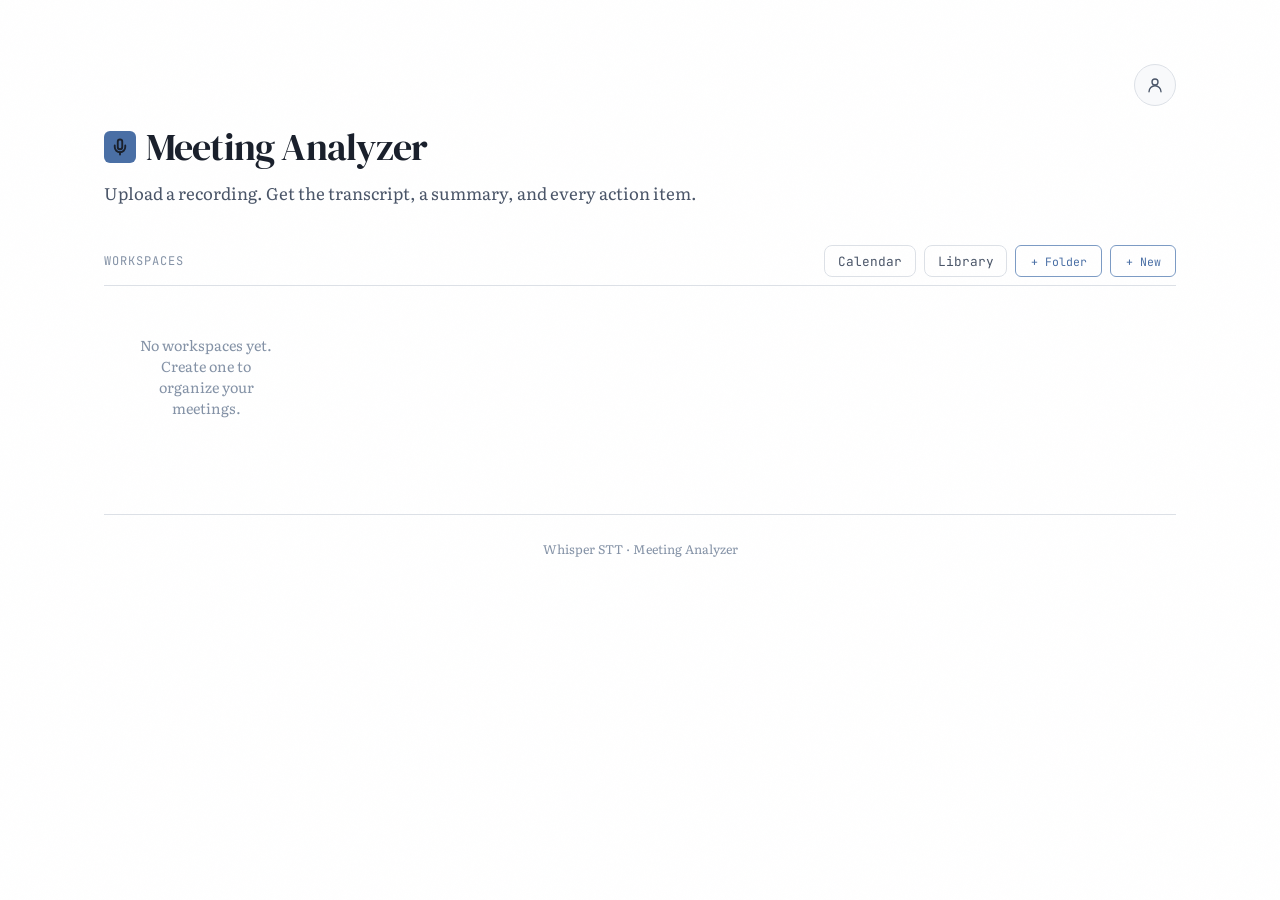
==== commit 4a2d0bc2: "feat: Claude token pool management — proxy routes + settings UI Add /llm/tokens GET/POST/DELETE prox" ====
--- a/static/index.html
+++ b/static/index.html
@@ -799,13 +799,6 @@
     min-height: 400px;
     position: relative;
   }
-  /* The condensed ChatGPT-style #wsChatTab .chat-container grid layout was
-     extracted to a dedicated stylesheet to keep this inline block small.
-     The <link> below is emitted at this exact point so source/cascade order
-     is preserved. See _wschat_chat_container_grid.css. */
-  </style>
-  <link rel="stylesheet" href="_wschat_chat_container_grid.css">
-  <style>
   #chatDropOverlay {
     display: none; position: absolute; inset: 0; z-index: 200;
     background: rgba(var(--accent-rgb, 99,144,220), 0.13);
@@ -3239,16 +3232,6 @@
             </div>
           </div>
           <div class="context-card" style="margin-top:1rem">
-            <div class="label">Colossus Project <span class="label-line"></span></div>
-            <div class="small-note" style="margin-top:0.5rem">Link this workspace to a Colossus project to send distilled specs and plans from meeting discussions.</div>
-            <div id="wsColossusStatus" style="margin-top:0.5rem;font-size:0.85rem"></div>
-            <div class="settings-actions" style="margin-top:0.5rem">
-              <button id="wsColossusConnectBtn" class="accent-btn" style="display:none">Connect Colossus</button>
-              <button id="wsColossusLinkBtn" class="accent-btn" style="display:none">Link Project</button>
-              <button id="wsColossusUnlinkBtn" class="del-ws-btn" style="display:none">Unlink</button>
-            </div>
-          </div>
-          <div class="context-card" style="margin-top:1rem">
             <div class="label">Sharing <span class="label-line"></span></div>
             <div class="small-note" style="margin-top:0.5rem">Share this workspace with other users. They must have logged in at least once.</div>
             <div id="wsShareList" style="margin-top:0.5rem"></div>
@@ -3395,11 +3378,6 @@
           <input type="file" id="chatFileInput" style="display:none" accept=".pdf,.docx,.doc,.xlsx,.xls,.pptx,.txt,.md,.csv,.json,.yaml,.yml">
           <div class="chat-input-row">
             <textarea id="chatInput" placeholder="Ask about your meetings, documents, or research. Slash commands like /qr work here too." rows="1"></textarea>
-            <button id="chatColossusSendBtn" class="chat-attach-btn" title="Distill this discussion and send it to the linked Colossus project" type="button" data-testid="ma-colossus-send-btn">
-              <svg viewBox="0 0 24 24" fill="none" stroke="currentColor" stroke-width="2" stroke-linecap="round" stroke-linejoin="round">
-                <path d="M12 2C6.48 2 2 6.48 2 12s4.48 10 10 10 10-4.48 10-10S17.52 2 12 2z"/><path d="M8 12l3 3 5-6"/>
-              </svg>
-            </button>
             <button id="chatAttachBtn" class="chat-attach-btn" title="Attach a file for analysis" type="button">
               <svg viewBox="0 0 24 24" fill="none" stroke="currentColor" stroke-width="2" stroke-linecap="round" stroke-linejoin="round">
                 <path d="M21.44 11.05l-9.19 9.19a6 6 0 0 1-8.49-8.49l9.19-9.19a4 4 0 0 1 5.66 5.66l-9.2 9.19a2 2 0 0 1-2.83-2.83l8.49-8.48"/>
@@ -3445,7 +3423,7 @@
     <div class="settings-layout">
       <div class="settings-sidebar">
         <button class="settings-nav-btn active" data-settings-panel="globalModelsPanel">Global Models</button>
-        <button class="settings-nav-btn" data-settings-panel="calendarSyncPanel">Calendar Sync</button>
+        <button class="settings-nav-btn" data-settings-panel="tokenPoolPanel">Claude Tokens</button>
       </div>
       <div>
         <div class="settings-panel active" id="globalModelsPanel">
@@ -3461,60 +3439,24 @@
             <div id="globalSettingsMeta" class="small-meta" style="margin-top:0.85rem"></div>
           </div>
         </div>
-
-        <!-- ===== Calendar Sync Panel ===== -->
-        <div class="settings-panel" id="calendarSyncPanel">
+        <div class="settings-panel" id="tokenPoolPanel">
+          <div class="status-strip">Add multiple Claude OAuth tokens. When one hits its usage limit the runner automatically rotates to the next available token.</div>
           <div class="context-card">
-            <div class="label">Google Calendar <span class="label-line"></span></div>
-            <div class="small-note" style="margin-top:0.5rem">Sync your Google Calendar events directly. Requires Google Drive to be connected.</div>
-            <div style="margin-top:0.85rem;display:flex;align-items:center;gap:0.75rem;flex-wrap:wrap">
-              <span id="googleCalStatus" class="small-meta">Checking…</span>
-              <button id="googleCalSyncBtn" class="accent-btn" style="display:none">Sync Now</button>
-            </div>
-            <div id="googleCalResult" class="small-meta" style="margin-top:0.5rem"></div>
-          </div>
-
-          <div class="context-card" style="margin-top:1rem">
-            <div class="label">iCal Subscriptions <span class="label-line"></span></div>
-            <div class="small-note" style="margin-top:0.5rem">
-              Paste a private calendar URL (.ics / webcal) to sync events from Apple, Google, or Outlook.
-              Events appear in your My Calendar view under a <em>Calendar Sync</em> workspace.
-            </div>
-
-            <!-- Add subscription form -->
-            <div style="margin-top:0.85rem;display:grid;gap:0.5rem">
-              <select id="icalProviderSelect" class="plain-input" style="max-width:180px">
-                <option value="apple">Apple Calendar</option>
-                <option value="outlook">Outlook / Exchange</option>
-                <option value="google">Google Calendar</option>
-                <option value="other">Other</option>
-              </select>
-              <input id="icalLabelInput" class="plain-input" type="text" placeholder="Label (e.g. Work Calendar)" maxlength="200" style="max-width:340px">
-              <input id="icalUrlInput" class="plain-input" type="url" placeholder="https://… or webcal://…" style="max-width:480px">
-              <div>
-                <button id="addIcalSubBtn" class="accent-btn">Add Subscription</button>
-                <span id="icalAddStatus" class="small-meta" style="margin-left:0.75rem"></span>
+            <div class="label">Token Pool <span class="label-line"></span></div>
+            <div id="tokenPoolList" style="margin-top:0.75rem;min-height:2rem"><span class="small-note">Loading…</span></div>
+            <div style="margin-top:1.1rem">
+              <div class="label" style="font-size:0.8rem;margin-bottom:0.4rem">Add Token</div>
+              <div style="display:flex;gap:0.5rem;flex-wrap:wrap">
+                <input id="tokenPoolInput" type="password" placeholder="sk-ant-oat01-…" autocomplete="off"
+                  style="flex:1;min-width:220px;padding:0.42rem 0.6rem;border:1px solid var(--border);border-radius:6px;background:var(--bg);color:var(--text);font-size:0.85rem">
+                <input id="tokenPoolLabel" type="text" placeholder="Label (optional)"
+                  style="width:140px;padding:0.42rem 0.6rem;border:1px solid var(--border);border-radius:6px;background:var(--bg);color:var(--text);font-size:0.85rem">
+                <button id="tokenPoolAddBtn" class="accent-btn" style="white-space:nowrap">Add Token</button>
               </div>
-            </div>
-
-            <!-- Provider help -->
-            <details style="margin-top:0.75rem">
-              <summary class="small-meta" style="cursor:pointer;color:var(--accent)">Where do I find my calendar URL?</summary>
-              <div class="small-note" style="margin-top:0.5rem;line-height:1.6">
-                <strong>Apple iCloud:</strong> Calendar app → right-click calendar → Share Calendar → enable Public Calendar → copy link.<br>
-                <strong>Google Calendar:</strong> calendar.google.com → Settings → your calendar → "Private address in iCal format".<br>
-                <strong>Outlook.com:</strong> outlook.com → Calendar → Settings → Shared calendars → Publish calendar → ICS link.
-              </div>
-            </details>
-
-            <!-- Subscription list -->
-            <div id="icalSubList" style="margin-top:1rem;display:flex;flex-direction:column;gap:0.5rem">
-              <div class="small-meta">Loading…</div>
+              <div id="tokenPoolStatus" class="small-meta" style="margin-top:0.5rem"></div>
             </div>
           </div>
         </div>
-        <!-- ===== /Calendar Sync Panel ===== -->
-
       </div>
     </div>
   </div>
@@ -3600,7 +3542,6 @@
         <button class="accent-btn small-btn" id="detailMoveBtn" type="button">Move</button>
       </div>
       <div class="detail-actions-right">
-        <button class="accent-btn small-btn" id="detailChatBtn" type="button" style="display:none">Chat</button>
         <button class="accent-btn small-btn" id="detailRenameBtn" type="button" style="display:none">Rename</button>
         <button class="accent-btn small-btn" id="detailAnalyzeDocBtn" type="button" style="display:none">Analyze</button>
         <button class="del-ws-btn" id="detailDeleteBtn" type="button" style="display:none">Delete Meeting</button>
@@ -5510,9 +5451,9 @@
   var group = document.getElementById('contextPanelGroup');
   if (!group) return;
   var stored = localStorage.getItem('contextPanelExpanded_' + (currentWorkspaceId || 'global'));
-  /* Condensed (collapsed) by default on the Chat tab so the left rail opens
-     narrow; honor a stored preference once the user expands it manually. */
-  var shouldExpand = stored === 'true';
+  /* Default to collapsed on mobile, expanded on desktop */
+  var defaultExpanded = window.innerWidth > 768;
+  var shouldExpand = stored === 'true' || (stored === null && defaultExpanded);
   group.classList.toggle('expanded', shouldExpand);
 }
 
@@ -7200,237 +7141,6 @@
   refreshCanvasStatus();
 });
 
-/* ---- Colossus project link (mirrors the Canvas provider-card convention) ---- */
-let colossusGlobalStatus = null;
-
-async function refreshColossusStatus() {
-  if (!currentWorkspaceId) return;
-  var el = document.getElementById('wsColossusStatus');
-  var connectBtn = document.getElementById('wsColossusConnectBtn');
-  var linkBtn = document.getElementById('wsColossusLinkBtn');
-  var unlinkBtn = document.getElementById('wsColossusUnlinkBtn');
-  if (!el) return;
-  try {
-    var globalResp = await fetch('/colossus/status');
-    colossusGlobalStatus = await globalResp.json();
-    var wsResp = await fetch('/workspaces/' + currentWorkspaceId + '/colossus-status');
-    var wsStatus = await wsResp.json();
-    if (!colossusGlobalStatus.connected) {
-      el.innerHTML = '<span style="color:#888">Colossus not connected.</span>';
-      connectBtn.style.display = '';
-      linkBtn.style.display = 'none';
-      unlinkBtn.style.display = 'none';
-    } else if (wsStatus.linked) {
-      var stepNote = (wsStatus.project && wsStatus.project.currentStep) ? ' &middot; step: ' + esc(wsStatus.project.currentStep) : '';
-      var html = '<div style="display:flex;align-items:center;gap:0.5rem;padding:0.25rem 0" data-testid="ma-ws-colossus-linked">' +
-        '<svg viewBox="0 0 24 24" width="18" height="18" fill="#5f3dc4"><path d="M12 2C6.48 2 2 6.48 2 12s4.48 10 10 10 10-4.48 10-10S17.52 2 12 2zm-2 15l-5-5 1.41-1.41L10 14.17l7.59-7.59L19 8l-9 9z"/></svg>' +
-        '<strong>' + esc(wsStatus.project_name || 'Linked Project') + '</strong><span style="font-size:0.75rem;color:#888">' + stepNote + '</span></div>';
-      if (wsStatus.linked_at) {
-        html += '<div style="font-size:0.75rem;color:#888;margin-top:0.25rem">Linked: ' + new Date(wsStatus.linked_at).toLocaleString() + '</div>';
-      }
-      el.innerHTML = html;
-      connectBtn.style.display = 'none';
-      linkBtn.style.display = 'none';
-      unlinkBtn.style.display = '';
-    } else {
-      el.innerHTML = '<span style="color:#888">Connected. No project linked.</span>';
-      connectBtn.style.display = 'none';
-      linkBtn.style.display = '';
-      unlinkBtn.style.display = 'none';
-    }
-  } catch (e) {
-    el.textContent = 'Could not check Colossus status.';
-    connectBtn.style.display = '';
-    linkBtn.style.display = 'none';
-    unlinkBtn.style.display = 'none';
-  }
-}
-
-document.getElementById('wsColossusConnectBtn').addEventListener('click', function() {
-  openColossusConnectModal();
-});
-
-function openColossusConnectModal() {
-  var overlay = document.createElement('div');
-  overlay.style.cssText = 'position:fixed;top:0;left:0;right:0;bottom:0;background:rgba(0,0,0,0.5);z-index:10001;display:flex;align-items:center;justify-content:center';
-  var modal = document.createElement('div');
-  modal.style.cssText = 'background:white;border-radius:12px;padding:1.5rem;width:90%;max-width:450px;display:flex;flex-direction:column';
-  modal.innerHTML = '<div style="font-weight:600;margin-bottom:0.5rem;display:flex;justify-content:space-between"><span>Connect Colossus</span><button style="background:none;border:none;font-size:1.2rem;cursor:pointer" data-close>&times;</button></div>' +
-    '<div class="small-note" style="margin-bottom:1rem">Paste your Colossus connect token. Mint one in Colossus under Settings &rarr; Integrations &rarr; Meeting Analyzer.</div>' +
-    '<input type="password" id="colossusTokenInput" class="plain-input" placeholder="colossus_cak_..." style="margin-bottom:0.75rem" data-testid="ma-colossus-token-input">' +
-    '<div id="colossusConnectError" style="color:#c0392b;font-size:0.8rem;display:none;margin-bottom:0.5rem"></div>' +
-    '<button class="accent-btn" id="colossusConnectSubmit" data-testid="ma-colossus-connect-submit">Connect</button>';
-  overlay.appendChild(modal);
-  document.body.appendChild(overlay);
-  addCloseListener(modal, overlay);
-  modal.querySelector('#colossusConnectSubmit').addEventListener('click', async function() {
-    var btn = this;
-    var tokenInput = modal.querySelector('#colossusTokenInput');
-    var errorEl = modal.querySelector('#colossusConnectError');
-    var token = tokenInput.value.trim();
-    if (!token) { errorEl.textContent = 'Please paste your connect token.'; errorEl.style.display = ''; return; }
-    btn.disabled = true;
-    btn.textContent = 'Connecting...';
-    errorEl.style.display = 'none';
-    try {
-      var resp = await fetch('/colossus/connect', {
-        method: 'POST',
-        headers: { 'Content-Type': 'application/json' },
-        body: JSON.stringify({ token: token })
-      });
-      var result = await resp.json();
-      if (!resp.ok) {
-        errorEl.textContent = result.detail || 'Failed to connect.';
-        errorEl.style.display = '';
-        btn.disabled = false;
-        btn.textContent = 'Connect';
-        return;
-      }
-      overlay.remove();
-      refreshColossusStatus();
-    } catch (e) {
-      errorEl.textContent = 'Connection error.';
-      errorEl.style.display = '';
-      btn.disabled = false;
-      btn.textContent = 'Connect';
-    }
-  });
-}
-
-document.getElementById('wsColossusLinkBtn').addEventListener('click', function() {
-  openColossusLinkModal();
-});
-
-async function openColossusLinkModal() {
-  if (!colossusGlobalStatus || !colossusGlobalStatus.connected) {
-    openColossusConnectModal();
-    return;
-  }
-  var overlay = document.createElement('div');
-  overlay.style.cssText = 'position:fixed;top:0;left:0;right:0;bottom:0;background:rgba(0,0,0,0.5);z-index:10001;display:flex;align-items:center;justify-content:center';
-  var modal = document.createElement('div');
-  modal.style.cssText = 'background:white;border-radius:12px;padding:1.5rem;width:90%;max-width:450px;display:flex;flex-direction:column';
-  modal.innerHTML = '<div style="font-weight:600;margin-bottom:0.5rem;display:flex;justify-content:space-between"><span>Link Colossus Project</span><button style="background:none;border:none;font-size:1.2rem;cursor:pointer" data-close>&times;</button></div>' +
-    '<div class="small-note" style="margin-bottom:1rem">Pick an existing project, or create a new one for this workspace.</div>' +
-    '<select id="colossusProjectSelect" class="plain-select" style="width:100%;padding:0.5rem;margin-bottom:0.75rem" data-testid="ma-colossus-project-select"><option value="">Loading projects...</option></select>' +
-    '<div style="display:flex;align-items:center;gap:0.5rem;margin-bottom:0.75rem;color:#888;font-size:0.8rem"><span style="flex:1;border-top:1px solid #ddd"></span>or<span style="flex:1;border-top:1px solid #ddd"></span></div>' +
-    '<input type="text" id="colossusNewProjectName" class="plain-input" placeholder="Create new project (name)" style="margin-bottom:0.75rem" data-testid="ma-colossus-new-name">' +
-    '<div id="colossusLinkError" style="color:#c0392b;font-size:0.8rem;display:none;margin-bottom:0.5rem"></div>' +
-    '<button class="accent-btn" id="colossusLinkSubmit" disabled data-testid="ma-colossus-link-submit">Link Project</button>';
-  overlay.appendChild(modal);
-  document.body.appendChild(overlay);
-  addCloseListener(modal, overlay);
-  var selectEl = modal.querySelector('#colossusProjectSelect');
-  var nameEl = modal.querySelector('#colossusNewProjectName');
-  var linkBtn = modal.querySelector('#colossusLinkSubmit');
-  var errorEl = modal.querySelector('#colossusLinkError');
-  try {
-    var resp = await fetch('/colossus/projects');
-    var data = await resp.json();
-    var projects = (data.projects || []).filter(function(p) { return !p.linked; });
-    if (!projects.length) {
-      selectEl.innerHTML = '<option value="">No unlinked projects — create one below</option>';
-    } else {
-      selectEl.innerHTML = '<option value="">Select a project...</option>' + projects.map(function(p) {
-        return '<option value="' + p.id + '" data-name="' + esc(p.name) + '">' + esc(p.name) + (p.currentStep ? ' (' + esc(p.currentStep) + ')' : '') + '</option>';
-      }).join('');
-    }
-  } catch (e) {
-    selectEl.innerHTML = '<option value="">Failed to load projects</option>';
-  }
-  function syncButtonState() {
-    var hasPick = !!selectEl.value;
-    var hasName = !!nameEl.value.trim();
-    linkBtn.disabled = !(hasPick || hasName);
-    linkBtn.textContent = hasName && !hasPick ? 'Create & Link' : 'Link Project';
-  }
-  selectEl.addEventListener('change', function() { if (this.value) nameEl.value = ''; syncButtonState(); });
-  nameEl.addEventListener('input', function() { if (this.value.trim()) selectEl.value = ''; syncButtonState(); });
-  linkBtn.addEventListener('click', async function() {
-    var btn = this;
-    var deploymentId = selectEl.value;
-    var projectName = deploymentId ? (selectEl.options[selectEl.selectedIndex].getAttribute('data-name') || '') : '';
-    var newName = nameEl.value.trim();
-    btn.disabled = true;
-    btn.textContent = 'Linking...';
-    errorEl.style.display = 'none';
-    try {
-      if (!deploymentId && newName) {
-        var createResp = await fetch('/colossus/projects', {
-          method: 'POST',
-          headers: { 'Content-Type': 'application/json' },
-          body: JSON.stringify({ name: newName })
-        });
-        var created = await createResp.json();
-        if (!createResp.ok) {
-          errorEl.textContent = created.detail || 'Failed to create project.';
-          errorEl.style.display = '';
-          btn.disabled = false;
-          syncButtonState();
-          return;
-        }
-        deploymentId = created.project && created.project.id;
-        projectName = (created.project && created.project.name) || newName;
-      }
-      if (!deploymentId) { btn.disabled = false; syncButtonState(); return; }
-      var resp = await fetch('/workspaces/' + currentWorkspaceId + '/colossus-link', {
-        method: 'POST',
-        headers: { 'Content-Type': 'application/json' },
-        body: JSON.stringify({ deployment_id: deploymentId, project_name: projectName })
-      });
-      var result = await resp.json();
-      if (!resp.ok) {
-        errorEl.textContent = result.detail || 'Failed to link project.';
-        errorEl.style.display = '';
-        btn.disabled = false;
-        syncButtonState();
-        return;
-      }
-      overlay.remove();
-      refreshColossusStatus();
-    } catch (e) {
-      errorEl.textContent = 'Connection error.';
-      errorEl.style.display = '';
-      btn.disabled = false;
-      syncButtonState();
-    }
-  });
-}
-
-document.getElementById('wsColossusUnlinkBtn').addEventListener('click', async function() {
-  if (!confirm('Unlink this workspace from its Colossus project? Sent specs/plans in Colossus are kept.')) return;
-  await fetch('/workspaces/' + currentWorkspaceId + '/colossus-link', { method: 'DELETE' });
-  refreshColossusStatus();
-});
-
-async function sendChatToColossus() {
-  if (!currentWorkspaceId || !currentChatSessionId) {
-    alert('Open a discussion first, then send it to Colossus.');
-    return;
-  }
-  if (!confirm('Distill this discussion and send it to the linked Colossus project?')) return;
-  var statusEl = addChatMessage('assistant', '', { html: '<em>Distilling & sending to Colossus\u2026</em>' });
-  var contentEl = statusEl.querySelector('.msg-content');
-  try {
-    var resp = await fetch('/workspaces/' + currentWorkspaceId + '/chat/sessions/' + currentChatSessionId + '/colossus-send', {
-      method: 'POST',
-      headers: { 'Content-Type': 'application/json' },
-      body: JSON.stringify({})
-    });
-    var result = await resp.json();
-    if (!resp.ok) {
-      if (contentEl) contentEl.innerHTML = '<span style="color:#c0392b">Send to Colossus failed: ' + esc(result.detail || 'unknown error') + '</span>';
-      return;
-    }
-    var routed = result.routed_to === 'spec-message' ? 'the Spec agent chat' : (result.routed_to === 'plan' ? 'the Plans tab' : (result.routed_to || 'Colossus'));
-    if (contentEl) contentEl.innerHTML = '<span data-testid="ma-colossus-send-result">\u2705 Sent to Colossus \u2192 ' + esc(routed) + ': \u201C' + esc(result.title || '') + '\u201D' + (result.replay ? ' <span style="color:#888">(replay \u2014 already sent)</span>' : '') + '</span>';
-  } catch (e) {
-    if (contentEl) contentEl.innerHTML = '<span style="color:#c0392b">Send to Colossus failed: connection error.</span>';
-  }
-}
-
-document.getElementById('chatColossusSendBtn').addEventListener('click', sendChatToColossus);
-
 async function openGlobalSettings() {
   settingsReturnView = currentWorkspaceId ? 'workspace' : 'landing';
   showAppScreen('settings');
@@ -7451,153 +7161,6 @@
   renderRecUploadSurface();
   renderGlobalActivityBar();
 }
-
-/* --- Calendar Sync Settings --- */
-async function loadCalendarSyncPanel() {
-  await Promise.all([loadGoogleCalStatus(), loadIcalSubs()]);
-}
-
-async function loadGoogleCalStatus() {
-  var statusEl = document.getElementById('googleCalStatus');
-  var syncBtn = document.getElementById('googleCalSyncBtn');
-  try {
-    var resp = await fetch('/calendar-sync/google/status');
-    var data = await resp.json();
-    if (data.connected) {
-      statusEl.textContent = '✅ Google account linked — Calendar access enabled';
-      syncBtn.style.display = '';
-    } else {
-      statusEl.innerHTML = '⚠️ Google not linked. <a href="#" id="googleLinkHint" style="color:var(--accent)">Connect via Google Drive first</a>.';
-      syncBtn.style.display = 'none';
-      var hint = document.getElementById('googleLinkHint');
-      if (hint) hint.addEventListener('click', function(e) {
-        e.preventDefault();
-        fetch('/drive/status').then(function(r) { return r.json(); }).then(function(d) {
-          if (d.link_url) window.location.href = d.link_url;
-        });
-      });
-    }
-  } catch (e) {
-    statusEl.textContent = 'Could not check Google status.';
-  }
-}
-
-document.getElementById('googleCalSyncBtn').addEventListener('click', async function() {
-  var btn = this;
-  var result = document.getElementById('googleCalResult');
-  btn.disabled = true;
-  btn.textContent = 'Syncing…';
-  result.textContent = '';
-  try {
-    var resp = await fetch('/calendar-sync/google/sync', { method: 'POST' });
-    var data = await resp.json();
-    if (!resp.ok) { result.textContent = '❌ ' + (data.detail || 'Sync failed'); return; }
-    result.textContent = '✅ Synced ' + data.synced + ' event(s)' + (data.deleted ? ', removed ' + data.deleted : '') + '.';
-  } catch (e) {
-    result.textContent = '❌ Network error';
-  } finally {
-    btn.disabled = false;
-    btn.textContent = 'Sync Now';
-  }
-});
-
-async function loadIcalSubs() {
-  var listEl = document.getElementById('icalSubList');
-  listEl.innerHTML = '<div class="small-meta">Loading…</div>';
-  try {
-    var resp = await fetch('/calendar-sync/subscriptions');
-    var subs = await resp.json();
-    renderIcalSubs(subs);
-  } catch (e) {
-    listEl.innerHTML = '<div class="small-meta">Failed to load subscriptions.</div>';
-  }
-}
-
-function renderIcalSubs(subs) {
-  var listEl = document.getElementById('icalSubList');
-  if (!subs.length) {
-    listEl.innerHTML = '<div class="small-meta">No subscriptions yet.</div>';
-    return;
-  }
-  listEl.innerHTML = subs.map(function(s) {
-    var synced = s.last_synced_at ? 'Last synced ' + fmtDate(s.last_synced_at) : 'Never synced';
-    var errBadge = s.error_last ? '<span style="color:var(--red,#c0392b);margin-left:0.4rem" title="' + esc(s.error_last) + '">⚠ Error</span>' : '';
-    var provider = { apple: '🍎', google: 'G', outlook: '📅', other: '🔗' }[s.provider] || '🔗';
-    return '<div class="context-card" style="padding:0.6rem 0.8rem;display:flex;align-items:center;gap:0.6rem;flex-wrap:wrap" data-sub-id="' + s.id + '">' +
-      '<span style="font-size:1rem">' + provider + '</span>' +
-      '<div style="flex:1;min-width:0">' +
-        '<div style="font-weight:600;font-size:0.85rem">' + esc(s.label) + '</div>' +
-        '<div class="small-meta">' + synced + errBadge + '</div>' +
-      '</div>' +
-      '<button class="plain-btn ical-sync-btn" data-id="' + s.id + '" title="Sync now" style="font-size:0.78rem">↻ Sync</button>' +
-      '<label style="display:flex;align-items:center;gap:0.3rem;font-size:0.78rem;cursor:pointer">' +
-        '<input type="checkbox" class="ical-toggle" data-id="' + s.id + '"' + (s.sync_enabled ? ' checked' : '') + '> Auto' +
-      '</label>' +
-      '<button class="plain-btn ical-delete-btn" data-id="' + s.id + '" title="Remove" style="color:var(--text-dim)">✕</button>' +
-    '</div>';
-  }).join('');
-}
-
-document.getElementById('icalSubList').addEventListener('click', async function(e) {
-  var syncBtn = e.target.closest('.ical-sync-btn');
-  var delBtn = e.target.closest('.ical-delete-btn');
-  if (syncBtn) {
-    var id = syncBtn.dataset.id;
-    syncBtn.textContent = '…';
-    syncBtn.disabled = true;
-    try {
-      var r = await fetch('/calendar-sync/subscriptions/' + id + '/sync', { method: 'POST' });
-      var d = await r.json();
-      if (!r.ok) { alert('Sync failed: ' + (d.detail || r.status)); }
-      else { syncBtn.textContent = '✅ ' + d.synced; setTimeout(function() { syncBtn.textContent = '↻ Sync'; }, 2000); }
-    } catch (err) { alert('Network error'); }
-    finally { syncBtn.disabled = false; }
-  }
-  if (delBtn) {
-    if (!confirm('Remove this subscription? Synced events are kept.')) return;
-    var id = delBtn.dataset.id;
-    try {
-      await fetch('/calendar-sync/subscriptions/' + id, { method: 'DELETE' });
-      await loadIcalSubs();
-    } catch (err) { alert('Delete failed'); }
-  }
-});
-
-document.getElementById('icalSubList').addEventListener('change', async function(e) {
-  var toggle = e.target.closest('.ical-toggle');
-  if (!toggle) return;
-  var id = toggle.dataset.id;
-  await fetch('/calendar-sync/subscriptions/' + id, {
-    method: 'PATCH',
-    headers: { 'Content-Type': 'application/json' },
-    body: JSON.stringify({ sync_enabled: toggle.checked }),
-  });
-});
-
-document.getElementById('addIcalSubBtn').addEventListener('click', async function() {
-  var label = document.getElementById('icalLabelInput').value.trim();
-  var url = document.getElementById('icalUrlInput').value.trim();
-  var provider = document.getElementById('icalProviderSelect').value;
-  var statusEl = document.getElementById('icalAddStatus');
-  if (!label || !url) { statusEl.textContent = 'Label and URL are required.'; return; }
-  statusEl.textContent = 'Adding…';
-  try {
-    var resp = await fetch('/calendar-sync/subscriptions', {
-      method: 'POST',
-      headers: { 'Content-Type': 'application/json' },
-      body: JSON.stringify({ label: label, provider: provider, url: url }),
-    });
-    var data = await resp.json();
-    if (!resp.ok) { statusEl.textContent = '❌ ' + (data.detail || 'Failed'); return; }
-    document.getElementById('icalLabelInput').value = '';
-    document.getElementById('icalUrlInput').value = '';
-    statusEl.textContent = '✅ Added';
-    setTimeout(function() { statusEl.textContent = ''; }, 2000);
-    await loadIcalSubs();
-  } catch (e) {
-    statusEl.textContent = '❌ Network error';
-  }
-});
 
 /* --- Landing --- */
 function buildFolderBreadcrumb() {
@@ -8327,8 +7890,66 @@
     document.querySelectorAll('#globalSettingsView .settings-panel').forEach(function(panel) { panel.classList.remove('active'); });
     btn.classList.add('active');
     document.getElementById(btn.dataset.settingsPanel).classList.add('active');
-    if (btn.dataset.settingsPanel === 'calendarSyncPanel') loadCalendarSyncPanel();
-  });
+    if (btn.dataset.settingsPanel === 'tokenPoolPanel') loadTokenPool();
+  });
+});
+
+/* --- Token Pool --- */
+function _maskToken(t) {
+  if (!t || t.length < 12) return '…';
+  return t.slice(0, 16) + '…' + t.slice(-4);
+}
+
+function loadTokenPool() {
+  var list = document.getElementById('tokenPoolList');
+  list.innerHTML = '<span class="small-note">Loading…</span>';
+  fetch('/llm/tokens').then(function(r) { return r.json(); }).then(function(data) {
+    var tokens = (data && data.tokens) || [];
+    if (!tokens.length) {
+      list.innerHTML = '<span class="small-note" style="color:var(--text-dim)">No tokens in pool — add one below.</span>';
+      return;
+    }
+    list.innerHTML = tokens.map(function(t, i) {
+      var activeTag = t.active ? '<span style="color:#4caf50;font-weight:600;margin-left:0.4rem">● active</span>' : '';
+      var exhaustedTag = t.exhausted ? '<span style="color:#f44336;margin-left:0.4rem">⚠ exhausted</span>' : '';
+      var labelText = t.label ? '<strong>' + esc(t.label) + '</strong> — ' : '';
+      return '<div style="display:flex;align-items:center;gap:0.6rem;padding:0.45rem 0;border-bottom:1px solid var(--border)">'
+        + '<span class="small-note" style="flex:1;word-break:break-all">' + labelText + (t.token_preview || _maskToken(t.preview || '')) + activeTag + exhaustedTag + '</span>'
+        + '<button class="del-ws-btn" style="padding:0.2rem 0.5rem;font-size:0.78rem" onclick="removeTokenFromPool(' + i + ')">Remove</button>'
+        + '</div>';
+    }).join('');
+  }).catch(function(e) {
+    list.innerHTML = '<span class="small-note" style="color:#f44">Failed to load tokens: ' + esc(String(e)) + '</span>';
+  });
+}
+
+function removeTokenFromPool(index) {
+  if (!confirm('Remove token ' + index + ' from the pool?')) return;
+  fetch('/llm/tokens/' + index, { method: 'DELETE' }).then(function(r) {
+    if (!r.ok) return r.json().then(function(d) { alert((d && d.detail) || 'Remove failed'); });
+    loadTokenPool();
+  }).catch(function() { alert('Network error'); });
+}
+
+document.getElementById('tokenPoolAddBtn').addEventListener('click', function() {
+  var token = document.getElementById('tokenPoolInput').value.trim();
+  var label = document.getElementById('tokenPoolLabel').value.trim();
+  var status = document.getElementById('tokenPoolStatus');
+  if (!token) { status.textContent = 'Paste a token first.'; return; }
+  if (!token.startsWith('sk-ant-')) { status.textContent = 'Token must start with sk-ant-'; return; }
+  status.textContent = 'Adding…';
+  fetch('/llm/tokens', {
+    method: 'POST',
+    headers: { 'Content-Type': 'application/json' },
+    body: JSON.stringify({ accessToken: token, label: label })
+  }).then(function(r) { return r.json().then(function(d) { return { ok: r.ok, d: d }; }); })
+  .then(function(res) {
+    if (!res.ok) { status.textContent = 'Error: ' + ((res.d && res.d.detail) || 'unknown'); return; }
+    document.getElementById('tokenPoolInput').value = '';
+    document.getElementById('tokenPoolLabel').value = '';
+    status.textContent = 'Token added (' + (res.d.count || '?') + ' in pool).';
+    loadTokenPool();
+  }).catch(function() { status.textContent = 'Network error'; });
 });
 
 /* --- Workspace Tabs --- */
@@ -8352,7 +7973,7 @@
     loadLiveQAContext();
     loadLiveQAHistory();
   }
-  if (tabId === 'wsSettingsTab') { refreshDriveStatus(); refreshCanvasStatus(); refreshColossusStatus(); }
+  if (tabId === 'wsSettingsTab') { refreshDriveStatus(); refreshCanvasStatus(); }
   if (tabId === 'wsDocumentsTab') { renderDocumentUploadSurface(); loadDocuments(); }
   if (tabId === 'wsResearchTab') {
     restoreResearchDraft();
@@ -11978,7 +11599,6 @@
   currentDetailDocumentId = null;
   document.getElementById('detailDeleteBtn').style.display = 'none';
   document.getElementById('detailRenameBtn').style.display = 'none';
-  document.getElementById('detailChatBtn').style.display = 'none';
   document.getElementById('detailMoveWrap').style.display = 'none';
   document.getElementById('detailAnalyzeDocBtn').style.display = 'none';
 }
@@ -12026,7 +11646,10 @@
     ].join(' · ');
 
     let html = '';
-    html += `<div class="result-section"><div class="label">Summary <span class="label-line"></span></div><p id="detailSummary">${esc(m.summary)}</p><button class="tts-btn" onclick="toggleTTS('detailSummary', this)">Read Aloud</button><div style="clear:both"></div></div>`;
+    const analysisFailedBtn = (m.summary === 'Analysis failed.')
+      ? `<button class="tts-btn" style="margin-left:0.5rem;color:#b44" onclick="reanalyzeMeeting(${m.id})">Retry Analysis</button>`
+      : '';
+    html += `<div class="result-section"><div class="label">Summary <span class="label-line"></span></div><p id="detailSummary">${esc(m.summary)}</p><button class="tts-btn" onclick="toggleTTS('detailSummary', this)">Read Aloud</button>${analysisFailedBtn}<div style="clear:both"></div></div>`;
     html += '<div class="result-section"><div class="label">To Dos <span class="label-line"></span></div><ul>';
     (m.todos || []).forEach(function(item) {
       let text = esc(item.task || '');
@@ -12048,6 +11671,25 @@
 
     openDetailModal(m.title, detailMeta, html);
   } catch (e) { /* ignore */ }
+}
+
+async function reanalyzeMeeting(id) {
+  const btn = document.querySelector('[onclick="reanalyzeMeeting(' + id + ')"]');
+  if (btn) { btn.disabled = true; btn.textContent = 'Analyzing…'; }
+  try {
+    const resp = await fetch('/meetings/' + id + '/reanalyze', { method: 'POST' });
+    if (!resp.ok) {
+      const body = await resp.json().catch(function() { return {}; });
+      const msg = (body.detail) || 'Analysis failed. Try again later.';
+      alert(msg);
+      if (btn) { btn.disabled = false; btn.textContent = 'Retry Analysis'; }
+      return;
+    }
+    await showMeeting(id);
+  } catch (e) {
+    alert('Network error. Please try again.');
+    if (btn) { btn.disabled = false; btn.textContent = 'Retry Analysis'; }
+  }
 }
 
 function expandDocPreview() {
@@ -13242,25 +12884,60 @@
   syncChatControlState();
 
   try {
-    const resp = await fetch('/v1/chat/turn', {
-      method: 'POST',
-      headers: { 'Content-Type': 'application/json' },
-      body: JSON.stringify(Object.assign({
+    /* Stream tokens progressively so the user sees output as the LLM generates it
+       instead of waiting ~30 s for the full response. */
+    let _streamText = '';
+    let _streamStoredMsg = null;
+    let _streamUsage = {};
+    let _streamEl = null;
+    let _thinkingRemoved = false;
+
+    await llmRunnerApi.streamChatTurn(
+      Object.assign({
         workspace_id: currentWorkspaceId,
         chat_session_id: currentChatSessionId,
         messages: currentChatMessages,
         attachment_ids: activeAttachments
-      }, contextSelection)),
-      signal: controller.signal
-    });
-    if (!resp.ok) throw new Error(await parseJSONError(resp, 'Chat failed.'));
-    const payload = await resp.json();
-
-    if (thinkingEl) thinkingEl.remove();
-    const storedMsg = payload.message || null;
-    const responseText = (storedMsg && storedMsg.content) || payload.content || '';
-    const responseHtml = (storedMsg && storedMsg.content_html) || null;
-    const assistantEl = addChatMessage('assistant', responseText, { html: responseHtml });
+      }, contextSelection),
+      {
+        signal: controller.signal,
+        onEvent: async function(event) {
+          if (event.type === 'text_delta') {
+            /* Remove thinking indicator and create the assistant bubble on first token. */
+            if (!_thinkingRemoved) {
+              _thinkingRemoved = true;
+              if (thinkingEl) thinkingEl.remove();
+              _streamEl = addChatMessage('assistant', '');
+            }
+            _streamText += event.content || '';
+            var _contentEl = _streamEl && _streamEl.querySelector('.msg-content');
+            if (_contentEl) {
+              _contentEl.innerHTML = _simpleMarkdown(_streamText);
+              scrollChat();
+            }
+          } else if (event.type === 'done') {
+            _streamStoredMsg = event.message || null;
+            _streamUsage = event.usage || {};
+            /* Prefer server-stored content (may be slightly cleaned up). */
+            if (_streamStoredMsg && _streamStoredMsg.content) _streamText = _streamStoredMsg.content;
+            /* Swap in pre-rendered HTML if the server sent it. */
+            if (_streamEl && _streamStoredMsg && _streamStoredMsg.content_html) {
+              var _finalContentEl = _streamEl.querySelector('.msg-content');
+              if (_finalContentEl) _finalContentEl.innerHTML = _streamStoredMsg.content_html;
+            }
+          } else if (event.type === 'error') {
+            throw new Error(event.content || 'LLM runner error');
+          }
+        }
+      }
+    );
+
+    /* Guard: remove thinking dots if no text_delta events arrived (e.g. tool-only response). */
+    if (!_thinkingRemoved && thinkingEl) thinkingEl.remove();
+    if (!_streamEl) _streamEl = addChatMessage('assistant', _streamText || '');
+    const storedMsg = _streamStoredMsg;
+    const responseText = _streamText;
+    const assistantEl = _streamEl;
     if (storedMsg && storedMsg.id != null) assistantEl.dataset.chatMessageId = String(storedMsg.id);
     if (responseText) appendChatMessageToHistory({ role: 'assistant', content: responseText });
     /* Unblock the UI immediately so the user can send a follow-up while the
@@ -13268,7 +12945,7 @@
     if (activeChatRequestController === controller) activeChatRequestController = null;
     syncChatControlState();
     await loadChatSessions(true, currentChatSessionId, { skipOpen: true }).catch(function() {});
-    var usageInfo = payload.usage || {};
+    var usageInfo = _streamUsage;
     var tokenStr = (usageInfo.input_tokens || usageInfo.output_tokens)
       ? (usageInfo.input_tokens || 0) + ' in / ' + (usageInfo.output_tokens || 0) + ' out'
       : '';
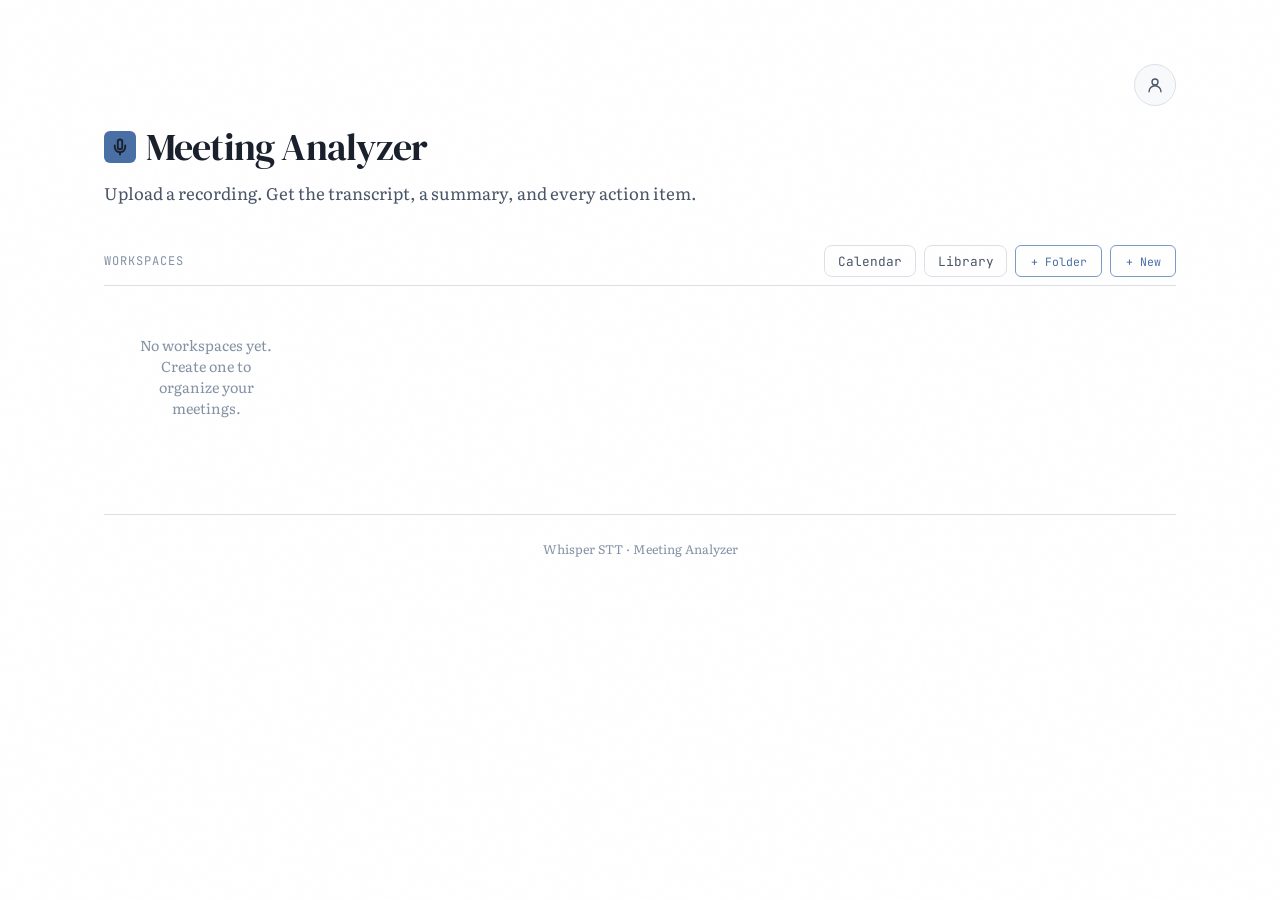
==== commit 5d9ba48f: "feat: add paste/upload transcript entry point to Meetings tab Reuse the existing /analyze-text endpo" ====
--- a/static/index.html
+++ b/static/index.html
@@ -2940,6 +2940,23 @@
         <div class="queue-list" id="recUploadQueueList"></div>
         <input type="file" id="recFileInput" multiple accept=".mp4,.m4a,.mp3,video/mp4,audio/mp4,audio/x-m4a,audio/mpeg">
       </div>
+      <div style="text-align:center;margin:-0.25rem 0 0.75rem">
+        <button type="button" class="btn-flat" id="pasteTranscriptToggleBtn" style="font-size:0.8rem;color:var(--text-dim)">Or paste/upload a transcript instead</button>
+      </div>
+      <div class="context-card" id="pasteTranscriptCard" style="display:none;margin-bottom:0.85rem">
+        <div class="label">Add Transcript <span class="label-line"></span></div>
+        <div class="small-note" style="margin-top:0.4rem">Paste an existing transcript, or upload a .txt/.md file. Skips audio extraction and transcription — analysis runs immediately on the text.</div>
+        <textarea id="pasteTranscriptText" class="plain-textarea" style="min-height:160px;margin-top:0.6rem" placeholder="Paste meeting transcript here..."></textarea>
+        <div style="display:flex;align-items:center;gap:0.6rem;margin-top:0.6rem;flex-wrap:wrap">
+          <button type="button" class="plain-btn" id="pasteTranscriptFileBtn">Choose .txt file&hellip;</button>
+          <input type="file" id="pasteTranscriptFileInput" accept=".txt,.md" style="display:none">
+          <span id="pasteTranscriptFileName" class="small-note"></span>
+          <span style="flex:1"></span>
+          <button type="button" class="new-ws-cancel" id="pasteTranscriptCancelBtn">Cancel</button>
+          <button type="button" class="accent-btn" id="pasteTranscriptSubmitBtn">Analyze Transcript</button>
+        </div>
+        <div id="pasteTranscriptStatus" class="small-note" style="margin-top:0.6rem"></div>
+      </div>
       <div style="display:flex;align-items:center;gap:0.5rem;margin-bottom:0.5rem">
         <span style="flex:1"></span>
         <button class="merge-toggle-btn" id="wsMergeBtn">Merge</button>
@@ -11455,6 +11472,68 @@
   recFileInput.value = '';
 });
 
+/* --- Paste/upload transcript (bypasses audio transcription) --- */
+const pasteTranscriptCard = document.getElementById('pasteTranscriptCard');
+const pasteTranscriptText = document.getElementById('pasteTranscriptText');
+const pasteTranscriptStatus = document.getElementById('pasteTranscriptStatus');
+const pasteTranscriptSubmitBtn = document.getElementById('pasteTranscriptSubmitBtn');
+const pasteTranscriptFileInput = document.getElementById('pasteTranscriptFileInput');
+
+document.getElementById('pasteTranscriptToggleBtn').addEventListener('click', function() {
+  const opening = pasteTranscriptCard.style.display === 'none';
+  pasteTranscriptCard.style.display = opening ? '' : 'none';
+  if (opening) pasteTranscriptText.focus();
+});
+
+document.getElementById('pasteTranscriptCancelBtn').addEventListener('click', function() {
+  pasteTranscriptCard.style.display = 'none';
+  pasteTranscriptText.value = '';
+  pasteTranscriptStatus.textContent = '';
+  document.getElementById('pasteTranscriptFileName').textContent = '';
+});
+
+document.getElementById('pasteTranscriptFileBtn').addEventListener('click', function() {
+  pasteTranscriptFileInput.click();
+});
+
+pasteTranscriptFileInput.addEventListener('change', function() {
+  const file = pasteTranscriptFileInput.files[0];
+  pasteTranscriptFileInput.value = '';
+  if (!file) return;
+  const reader = new FileReader();
+  reader.onload = function() {
+    pasteTranscriptText.value = String(reader.result || '');
+    document.getElementById('pasteTranscriptFileName').textContent = file.name;
+  };
+  reader.onerror = function() {
+    pasteTranscriptStatus.textContent = 'Could not read that file.';
+  };
+  reader.readAsText(file);
+});
+
+pasteTranscriptSubmitBtn.addEventListener('click', async function() {
+  const text = pasteTranscriptText.value.trim();
+  if (!text) { pasteTranscriptStatus.textContent = 'Paste or upload a transcript first.'; return; }
+  if (!currentWorkspaceId) { pasteTranscriptStatus.textContent = 'Open a workspace first.'; return; }
+  pasteTranscriptSubmitBtn.disabled = true;
+  pasteTranscriptSubmitBtn.textContent = 'Analyzing...';
+  pasteTranscriptStatus.textContent = 'Analyzing transcript...';
+  try {
+    const finalResult = await runAnalyzeText(text, currentWorkspaceId);
+    pasteTranscriptCard.style.display = 'none';
+    pasteTranscriptText.value = '';
+    document.getElementById('pasteTranscriptFileName').textContent = '';
+    pasteTranscriptStatus.textContent = '';
+    await loadWsMeetings();
+    if (finalResult.id) showMeeting(finalResult.id);
+  } catch (err) {
+    pasteTranscriptStatus.textContent = 'Error: ' + err.message;
+  } finally {
+    pasteTranscriptSubmitBtn.disabled = false;
+    pasteTranscriptSubmitBtn.textContent = 'Analyze Transcript';
+  }
+});
+
 function isSupportedRecordingFile(file) {
   const ext = (file && file.name ? file.name : '').toLowerCase();
   return ext.endsWith('.mp4') || ext.endsWith('.m4a') || ext.endsWith('.mp3');
@@ -14388,6 +14467,48 @@
   updateLiveActivity({ mode: 'error', status: 'Live transcription error.', error: msg, completedAt: Date.now() });
 }
 
+/* Shared by the live-transcription "Save and Analyze" flow and the manual
+   "paste/upload transcript" flow in the Meetings tab — both post raw text to
+   /analyze-text, which analyzes it and saves it as a meeting, streaming
+   progress back as newline-delimited JSON. */
+async function runAnalyzeText(text, workspaceId) {
+  const resp = await fetch('/analyze-text', {
+    method: 'POST',
+    headers: { 'Content-Type': 'application/json' },
+    body: JSON.stringify({ text: text, workspace_id: workspaceId })
+  });
+  if (!resp.ok) {
+    throw new Error(await parseJSONError(resp));
+  }
+
+  const reader = resp.body.getReader();
+  const decoder = new TextDecoder();
+  let buffer = '';
+  let finalResult = null;
+
+  while (true) {
+    const chunk = await reader.read();
+    if (chunk.done) break;
+    buffer += decoder.decode(chunk.value, { stream: true });
+    const lines = buffer.split('\n');
+    buffer = lines.pop();
+    for (let i = 0; i < lines.length; i++) {
+      if (!lines[i].trim()) continue;
+      const msg = JSON.parse(lines[i]);
+      if (msg.result) finalResult = msg.result;
+      if (msg.error) throw new Error(msg.error);
+    }
+  }
+  if (buffer.trim()) {
+    const msg = JSON.parse(buffer);
+    if (msg.result) finalResult = msg.result;
+    if (msg.error) throw new Error(msg.error);
+  }
+
+  if (!finalResult) throw new Error('No result received');
+  return finalResult;
+}
+
 analyzeTranscriptBtn.addEventListener('click', async function() {
   if (!liveFinalText) return;
   analyzeTranscriptBtn.disabled = true;
@@ -14400,40 +14521,7 @@
   const analysisWorkspaceId = liveSessionOriginWorkspaceId() || currentWorkspaceId;
 
   try {
-    const resp = await fetch('/analyze-text', {
-      method: 'POST',
-      headers: { 'Content-Type': 'application/json' },
-      body: JSON.stringify({ text: liveFinalText, workspace_id: analysisWorkspaceId })
-    });
-    if (!resp.ok) {
-      throw new Error(await parseJSONError(resp));
-    }
-
-    const reader = resp.body.getReader();
-    const decoder = new TextDecoder();
-    let buffer = '';
-    let finalResult = null;
-
-    while (true) {
-      const chunk = await reader.read();
-      if (chunk.done) break;
-      buffer += decoder.decode(chunk.value, { stream: true });
-      const lines = buffer.split('\n');
-      buffer = lines.pop();
-      for (let i = 0; i < lines.length; i++) {
-        if (!lines[i].trim()) continue;
-        const msg = JSON.parse(lines[i]);
-        if (msg.result) finalResult = msg.result;
-        if (msg.error) throw new Error(msg.error);
-      }
-    }
-    if (buffer.trim()) {
-      const msg = JSON.parse(buffer);
-      if (msg.result) finalResult = msg.result;
-      if (msg.error) throw new Error(msg.error);
-    }
-
-    if (!finalResult) throw new Error('No result received');
+    const finalResult = await runAnalyzeText(liveFinalText, analysisWorkspaceId);
 
     livePipelineEl.classList.remove('active');
     if (step) { step.classList.remove('current'); step.classList.add('done'); }
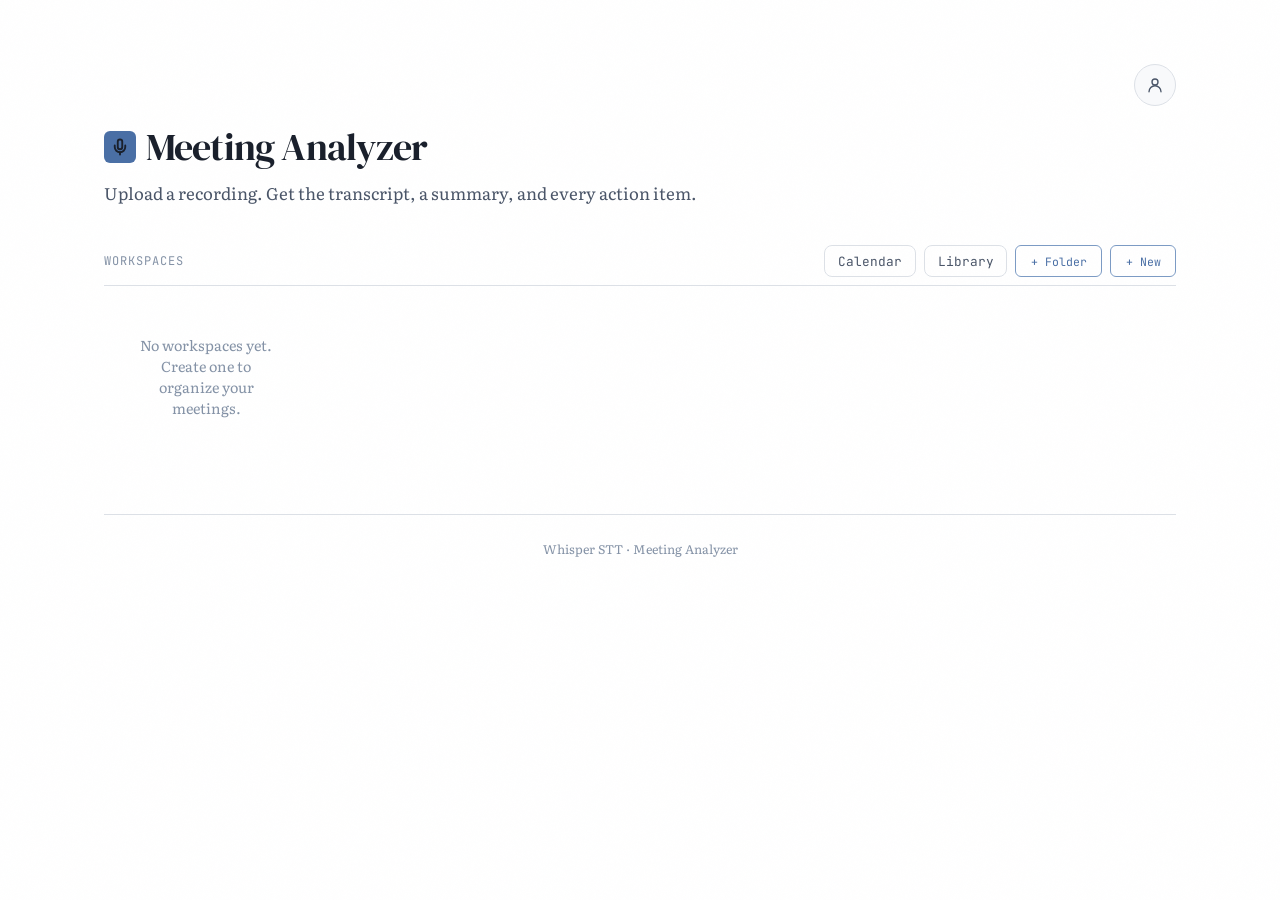
==== commit ac562ee3: "fix: chat streaming SSE parser used literal \r\n text instead of real newlines streamChatTurn()'s bu" ====
--- a/static/index.html
+++ b/static/index.html
@@ -4005,13 +4005,18 @@
 }
 
 function parseSSEJsonBlock(block) {
-  const lines = String(block || '').split(/\\r?\\n/);
+  const lines = String(block || '').split(/\r?\n/);
   const dataLines = [];
   lines.forEach(function(line) {
     if (line.startsWith('data:')) dataLines.push(line.slice(5).trimStart());
   });
   if (!dataLines.length) return null;
-  return JSON.parse(dataLines.join('\\n'));
+  try {
+    return JSON.parse(dataLines.join('\n'));
+  } catch (e) {
+    console.warn('Skipping malformed SSE block:', e);
+    return null;
+  }
 }
 
 const llmRunnerApi = {
@@ -4067,7 +4072,7 @@
       const chunk = await reader.read();
       if (chunk.done) break;
       buffer += decoder.decode(chunk.value, { stream: true });
-      const blocks = buffer.split(/\\r?\\n\\r?\\n/);
+      const blocks = buffer.split(/\r?\n\r?\n/);
       buffer = blocks.pop();
       for (let i = 0; i < blocks.length; i++) {
         const block = blocks[i].trim();
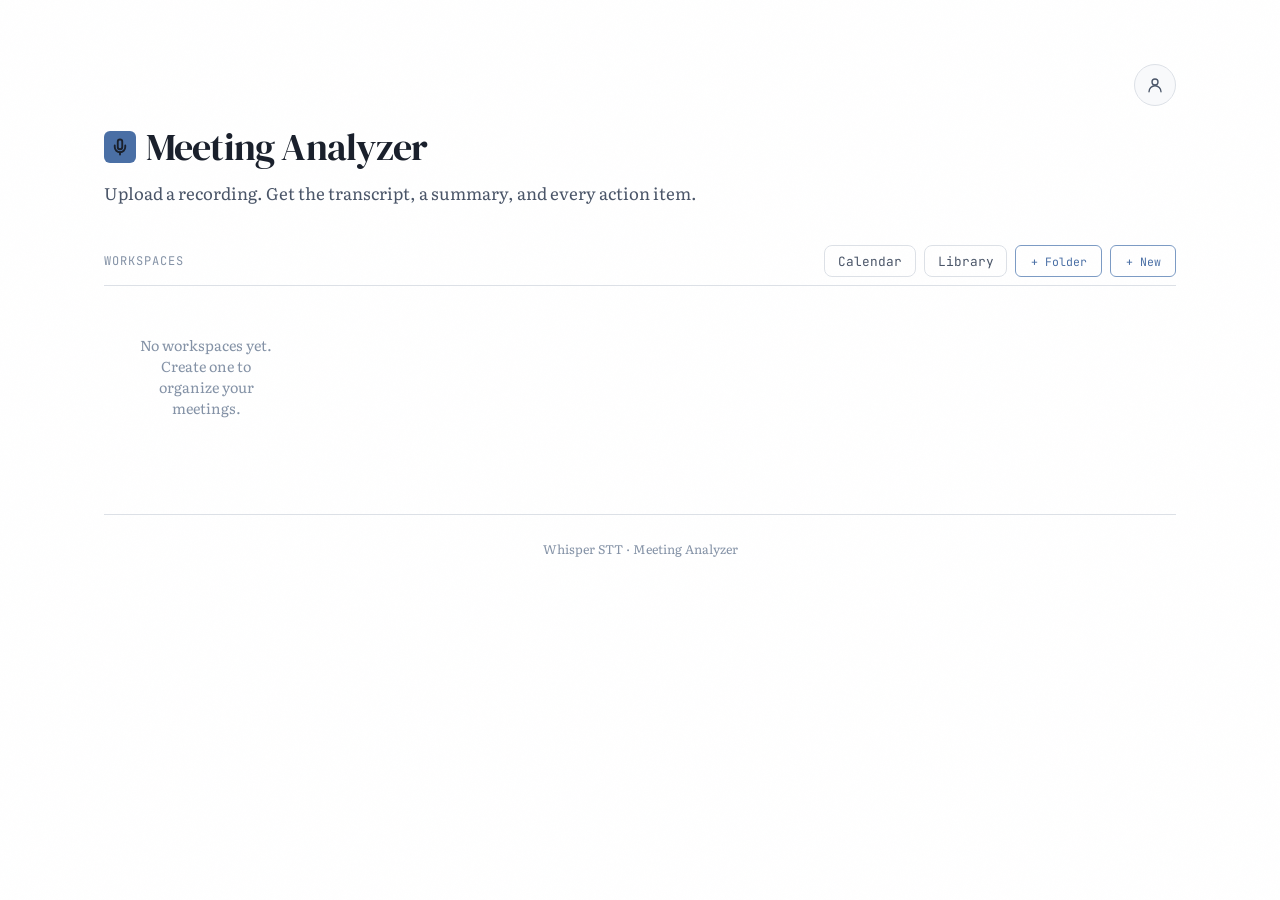
==== commit 7da0828e: "Merge origin/main (Colossus integration, calendar sync, chat UI) with local fixes Reconciled setting" ====
--- a/static/index.html
+++ b/static/index.html
@@ -799,6 +799,13 @@
     min-height: 400px;
     position: relative;
   }
+  /* The condensed ChatGPT-style #wsChatTab .chat-container grid layout was
+     extracted to a dedicated stylesheet to keep this inline block small.
+     The <link> below is emitted at this exact point so source/cascade order
+     is preserved. See _wschat_chat_container_grid.css. */
+  </style>
+  <link rel="stylesheet" href="_wschat_chat_container_grid.css">
+  <style>
   #chatDropOverlay {
     display: none; position: absolute; inset: 0; z-index: 200;
     background: rgba(var(--accent-rgb, 99,144,220), 0.13);
@@ -3249,6 +3256,16 @@
             </div>
           </div>
           <div class="context-card" style="margin-top:1rem">
+            <div class="label">Colossus Project <span class="label-line"></span></div>
+            <div class="small-note" style="margin-top:0.5rem">Link this workspace to a Colossus project to send distilled specs and plans from meeting discussions.</div>
+            <div id="wsColossusStatus" style="margin-top:0.5rem;font-size:0.85rem"></div>
+            <div class="settings-actions" style="margin-top:0.5rem">
+              <button id="wsColossusConnectBtn" class="accent-btn" style="display:none">Connect Colossus</button>
+              <button id="wsColossusLinkBtn" class="accent-btn" style="display:none">Link Project</button>
+              <button id="wsColossusUnlinkBtn" class="del-ws-btn" style="display:none">Unlink</button>
+            </div>
+          </div>
+          <div class="context-card" style="margin-top:1rem">
             <div class="label">Sharing <span class="label-line"></span></div>
             <div class="small-note" style="margin-top:0.5rem">Share this workspace with other users. They must have logged in at least once.</div>
             <div id="wsShareList" style="margin-top:0.5rem"></div>
@@ -3395,6 +3412,11 @@
           <input type="file" id="chatFileInput" style="display:none" accept=".pdf,.docx,.doc,.xlsx,.xls,.pptx,.txt,.md,.csv,.json,.yaml,.yml">
           <div class="chat-input-row">
             <textarea id="chatInput" placeholder="Ask about your meetings, documents, or research. Slash commands like /qr work here too." rows="1"></textarea>
+            <button id="chatColossusSendBtn" class="chat-attach-btn" title="Distill this discussion and send it to the linked Colossus project" type="button" data-testid="ma-colossus-send-btn">
+              <svg viewBox="0 0 24 24" fill="none" stroke="currentColor" stroke-width="2" stroke-linecap="round" stroke-linejoin="round">
+                <path d="M12 2C6.48 2 2 6.48 2 12s4.48 10 10 10 10-4.48 10-10S17.52 2 12 2z"/><path d="M8 12l3 3 5-6"/>
+              </svg>
+            </button>
             <button id="chatAttachBtn" class="chat-attach-btn" title="Attach a file for analysis" type="button">
               <svg viewBox="0 0 24 24" fill="none" stroke="currentColor" stroke-width="2" stroke-linecap="round" stroke-linejoin="round">
                 <path d="M21.44 11.05l-9.19 9.19a6 6 0 0 1-8.49-8.49l9.19-9.19a4 4 0 0 1 5.66 5.66l-9.2 9.19a2 2 0 0 1-2.83-2.83l8.49-8.48"/>
@@ -3441,6 +3463,7 @@
       <div class="settings-sidebar">
         <button class="settings-nav-btn active" data-settings-panel="globalModelsPanel">Global Models</button>
         <button class="settings-nav-btn" data-settings-panel="tokenPoolPanel">Claude Tokens</button>
+        <button class="settings-nav-btn" data-settings-panel="calendarSyncPanel">Calendar Sync</button>
       </div>
       <div>
         <div class="settings-panel active" id="globalModelsPanel">
@@ -3474,6 +3497,60 @@
             </div>
           </div>
         </div>
+
+        <!-- ===== Calendar Sync Panel ===== -->
+        <div class="settings-panel" id="calendarSyncPanel">
+          <div class="context-card">
+            <div class="label">Google Calendar <span class="label-line"></span></div>
+            <div class="small-note" style="margin-top:0.5rem">Sync your Google Calendar events directly. Requires Google Drive to be connected.</div>
+            <div style="margin-top:0.85rem;display:flex;align-items:center;gap:0.75rem;flex-wrap:wrap">
+              <span id="googleCalStatus" class="small-meta">Checking…</span>
+              <button id="googleCalSyncBtn" class="accent-btn" style="display:none">Sync Now</button>
+            </div>
+            <div id="googleCalResult" class="small-meta" style="margin-top:0.5rem"></div>
+          </div>
+
+          <div class="context-card" style="margin-top:1rem">
+            <div class="label">iCal Subscriptions <span class="label-line"></span></div>
+            <div class="small-note" style="margin-top:0.5rem">
+              Paste a private calendar URL (.ics / webcal) to sync events from Apple, Google, or Outlook.
+              Events appear in your My Calendar view under a <em>Calendar Sync</em> workspace.
+            </div>
+
+            <!-- Add subscription form -->
+            <div style="margin-top:0.85rem;display:grid;gap:0.5rem">
+              <select id="icalProviderSelect" class="plain-input" style="max-width:180px">
+                <option value="apple">Apple Calendar</option>
+                <option value="outlook">Outlook / Exchange</option>
+                <option value="google">Google Calendar</option>
+                <option value="other">Other</option>
+              </select>
+              <input id="icalLabelInput" class="plain-input" type="text" placeholder="Label (e.g. Work Calendar)" maxlength="200" style="max-width:340px">
+              <input id="icalUrlInput" class="plain-input" type="url" placeholder="https://… or webcal://…" style="max-width:480px">
+              <div>
+                <button id="addIcalSubBtn" class="accent-btn">Add Subscription</button>
+                <span id="icalAddStatus" class="small-meta" style="margin-left:0.75rem"></span>
+              </div>
+            </div>
+
+            <!-- Provider help -->
+            <details style="margin-top:0.75rem">
+              <summary class="small-meta" style="cursor:pointer;color:var(--accent)">Where do I find my calendar URL?</summary>
+              <div class="small-note" style="margin-top:0.5rem;line-height:1.6">
+                <strong>Apple iCloud:</strong> Calendar app → right-click calendar → Share Calendar → enable Public Calendar → copy link.<br>
+                <strong>Google Calendar:</strong> calendar.google.com → Settings → your calendar → "Private address in iCal format".<br>
+                <strong>Outlook.com:</strong> outlook.com → Calendar → Settings → Shared calendars → Publish calendar → ICS link.
+              </div>
+            </details>
+
+            <!-- Subscription list -->
+            <div id="icalSubList" style="margin-top:1rem;display:flex;flex-direction:column;gap:0.5rem">
+              <div class="small-meta">Loading…</div>
+            </div>
+          </div>
+        </div>
+        <!-- ===== /Calendar Sync Panel ===== -->
+
       </div>
     </div>
   </div>
@@ -3559,6 +3636,7 @@
         <button class="accent-btn small-btn" id="detailMoveBtn" type="button">Move</button>
       </div>
       <div class="detail-actions-right">
+        <button class="accent-btn small-btn" id="detailChatBtn" type="button" style="display:none">Chat</button>
         <button class="accent-btn small-btn" id="detailRenameBtn" type="button" style="display:none">Rename</button>
         <button class="accent-btn small-btn" id="detailAnalyzeDocBtn" type="button" style="display:none">Analyze</button>
         <button class="del-ws-btn" id="detailDeleteBtn" type="button" style="display:none">Delete Meeting</button>
@@ -5473,9 +5551,9 @@
   var group = document.getElementById('contextPanelGroup');
   if (!group) return;
   var stored = localStorage.getItem('contextPanelExpanded_' + (currentWorkspaceId || 'global'));
-  /* Default to collapsed on mobile, expanded on desktop */
-  var defaultExpanded = window.innerWidth > 768;
-  var shouldExpand = stored === 'true' || (stored === null && defaultExpanded);
+  /* Condensed (collapsed) by default on the Chat tab so the left rail opens
+     narrow; honor a stored preference once the user expands it manually. */
+  var shouldExpand = stored === 'true';
   group.classList.toggle('expanded', shouldExpand);
 }
 
@@ -7163,6 +7241,237 @@
   refreshCanvasStatus();
 });
 
+/* ---- Colossus project link (mirrors the Canvas provider-card convention) ---- */
+let colossusGlobalStatus = null;
+
+async function refreshColossusStatus() {
+  if (!currentWorkspaceId) return;
+  var el = document.getElementById('wsColossusStatus');
+  var connectBtn = document.getElementById('wsColossusConnectBtn');
+  var linkBtn = document.getElementById('wsColossusLinkBtn');
+  var unlinkBtn = document.getElementById('wsColossusUnlinkBtn');
+  if (!el) return;
+  try {
+    var globalResp = await fetch('/colossus/status');
+    colossusGlobalStatus = await globalResp.json();
+    var wsResp = await fetch('/workspaces/' + currentWorkspaceId + '/colossus-status');
+    var wsStatus = await wsResp.json();
+    if (!colossusGlobalStatus.connected) {
+      el.innerHTML = '<span style="color:#888">Colossus not connected.</span>';
+      connectBtn.style.display = '';
+      linkBtn.style.display = 'none';
+      unlinkBtn.style.display = 'none';
+    } else if (wsStatus.linked) {
+      var stepNote = (wsStatus.project && wsStatus.project.currentStep) ? ' &middot; step: ' + esc(wsStatus.project.currentStep) : '';
+      var html = '<div style="display:flex;align-items:center;gap:0.5rem;padding:0.25rem 0" data-testid="ma-ws-colossus-linked">' +
+        '<svg viewBox="0 0 24 24" width="18" height="18" fill="#5f3dc4"><path d="M12 2C6.48 2 2 6.48 2 12s4.48 10 10 10 10-4.48 10-10S17.52 2 12 2zm-2 15l-5-5 1.41-1.41L10 14.17l7.59-7.59L19 8l-9 9z"/></svg>' +
+        '<strong>' + esc(wsStatus.project_name || 'Linked Project') + '</strong><span style="font-size:0.75rem;color:#888">' + stepNote + '</span></div>';
+      if (wsStatus.linked_at) {
+        html += '<div style="font-size:0.75rem;color:#888;margin-top:0.25rem">Linked: ' + new Date(wsStatus.linked_at).toLocaleString() + '</div>';
+      }
+      el.innerHTML = html;
+      connectBtn.style.display = 'none';
+      linkBtn.style.display = 'none';
+      unlinkBtn.style.display = '';
+    } else {
+      el.innerHTML = '<span style="color:#888">Connected. No project linked.</span>';
+      connectBtn.style.display = 'none';
+      linkBtn.style.display = '';
+      unlinkBtn.style.display = 'none';
+    }
+  } catch (e) {
+    el.textContent = 'Could not check Colossus status.';
+    connectBtn.style.display = '';
+    linkBtn.style.display = 'none';
+    unlinkBtn.style.display = 'none';
+  }
+}
+
+document.getElementById('wsColossusConnectBtn').addEventListener('click', function() {
+  openColossusConnectModal();
+});
+
+function openColossusConnectModal() {
+  var overlay = document.createElement('div');
+  overlay.style.cssText = 'position:fixed;top:0;left:0;right:0;bottom:0;background:rgba(0,0,0,0.5);z-index:10001;display:flex;align-items:center;justify-content:center';
+  var modal = document.createElement('div');
+  modal.style.cssText = 'background:white;border-radius:12px;padding:1.5rem;width:90%;max-width:450px;display:flex;flex-direction:column';
+  modal.innerHTML = '<div style="font-weight:600;margin-bottom:0.5rem;display:flex;justify-content:space-between"><span>Connect Colossus</span><button style="background:none;border:none;font-size:1.2rem;cursor:pointer" data-close>&times;</button></div>' +
+    '<div class="small-note" style="margin-bottom:1rem">Paste your Colossus connect token. Mint one in Colossus under Settings &rarr; Integrations &rarr; Meeting Analyzer.</div>' +
+    '<input type="password" id="colossusTokenInput" class="plain-input" placeholder="colossus_cak_..." style="margin-bottom:0.75rem" data-testid="ma-colossus-token-input">' +
+    '<div id="colossusConnectError" style="color:#c0392b;font-size:0.8rem;display:none;margin-bottom:0.5rem"></div>' +
+    '<button class="accent-btn" id="colossusConnectSubmit" data-testid="ma-colossus-connect-submit">Connect</button>';
+  overlay.appendChild(modal);
+  document.body.appendChild(overlay);
+  addCloseListener(modal, overlay);
+  modal.querySelector('#colossusConnectSubmit').addEventListener('click', async function() {
+    var btn = this;
+    var tokenInput = modal.querySelector('#colossusTokenInput');
+    var errorEl = modal.querySelector('#colossusConnectError');
+    var token = tokenInput.value.trim();
+    if (!token) { errorEl.textContent = 'Please paste your connect token.'; errorEl.style.display = ''; return; }
+    btn.disabled = true;
+    btn.textContent = 'Connecting...';
+    errorEl.style.display = 'none';
+    try {
+      var resp = await fetch('/colossus/connect', {
+        method: 'POST',
+        headers: { 'Content-Type': 'application/json' },
+        body: JSON.stringify({ token: token })
+      });
+      var result = await resp.json();
+      if (!resp.ok) {
+        errorEl.textContent = result.detail || 'Failed to connect.';
+        errorEl.style.display = '';
+        btn.disabled = false;
+        btn.textContent = 'Connect';
+        return;
+      }
+      overlay.remove();
+      refreshColossusStatus();
+    } catch (e) {
+      errorEl.textContent = 'Connection error.';
+      errorEl.style.display = '';
+      btn.disabled = false;
+      btn.textContent = 'Connect';
+    }
+  });
+}
+
+document.getElementById('wsColossusLinkBtn').addEventListener('click', function() {
+  openColossusLinkModal();
+});
+
+async function openColossusLinkModal() {
+  if (!colossusGlobalStatus || !colossusGlobalStatus.connected) {
+    openColossusConnectModal();
+    return;
+  }
+  var overlay = document.createElement('div');
+  overlay.style.cssText = 'position:fixed;top:0;left:0;right:0;bottom:0;background:rgba(0,0,0,0.5);z-index:10001;display:flex;align-items:center;justify-content:center';
+  var modal = document.createElement('div');
+  modal.style.cssText = 'background:white;border-radius:12px;padding:1.5rem;width:90%;max-width:450px;display:flex;flex-direction:column';
+  modal.innerHTML = '<div style="font-weight:600;margin-bottom:0.5rem;display:flex;justify-content:space-between"><span>Link Colossus Project</span><button style="background:none;border:none;font-size:1.2rem;cursor:pointer" data-close>&times;</button></div>' +
+    '<div class="small-note" style="margin-bottom:1rem">Pick an existing project, or create a new one for this workspace.</div>' +
+    '<select id="colossusProjectSelect" class="plain-select" style="width:100%;padding:0.5rem;margin-bottom:0.75rem" data-testid="ma-colossus-project-select"><option value="">Loading projects...</option></select>' +
+    '<div style="display:flex;align-items:center;gap:0.5rem;margin-bottom:0.75rem;color:#888;font-size:0.8rem"><span style="flex:1;border-top:1px solid #ddd"></span>or<span style="flex:1;border-top:1px solid #ddd"></span></div>' +
+    '<input type="text" id="colossusNewProjectName" class="plain-input" placeholder="Create new project (name)" style="margin-bottom:0.75rem" data-testid="ma-colossus-new-name">' +
+    '<div id="colossusLinkError" style="color:#c0392b;font-size:0.8rem;display:none;margin-bottom:0.5rem"></div>' +
+    '<button class="accent-btn" id="colossusLinkSubmit" disabled data-testid="ma-colossus-link-submit">Link Project</button>';
+  overlay.appendChild(modal);
+  document.body.appendChild(overlay);
+  addCloseListener(modal, overlay);
+  var selectEl = modal.querySelector('#colossusProjectSelect');
+  var nameEl = modal.querySelector('#colossusNewProjectName');
+  var linkBtn = modal.querySelector('#colossusLinkSubmit');
+  var errorEl = modal.querySelector('#colossusLinkError');
+  try {
+    var resp = await fetch('/colossus/projects');
+    var data = await resp.json();
+    var projects = (data.projects || []).filter(function(p) { return !p.linked; });
+    if (!projects.length) {
+      selectEl.innerHTML = '<option value="">No unlinked projects — create one below</option>';
+    } else {
+      selectEl.innerHTML = '<option value="">Select a project...</option>' + projects.map(function(p) {
+        return '<option value="' + p.id + '" data-name="' + esc(p.name) + '">' + esc(p.name) + (p.currentStep ? ' (' + esc(p.currentStep) + ')' : '') + '</option>';
+      }).join('');
+    }
+  } catch (e) {
+    selectEl.innerHTML = '<option value="">Failed to load projects</option>';
+  }
+  function syncButtonState() {
+    var hasPick = !!selectEl.value;
+    var hasName = !!nameEl.value.trim();
+    linkBtn.disabled = !(hasPick || hasName);
+    linkBtn.textContent = hasName && !hasPick ? 'Create & Link' : 'Link Project';
+  }
+  selectEl.addEventListener('change', function() { if (this.value) nameEl.value = ''; syncButtonState(); });
+  nameEl.addEventListener('input', function() { if (this.value.trim()) selectEl.value = ''; syncButtonState(); });
+  linkBtn.addEventListener('click', async function() {
+    var btn = this;
+    var deploymentId = selectEl.value;
+    var projectName = deploymentId ? (selectEl.options[selectEl.selectedIndex].getAttribute('data-name') || '') : '';
+    var newName = nameEl.value.trim();
+    btn.disabled = true;
+    btn.textContent = 'Linking...';
+    errorEl.style.display = 'none';
+    try {
+      if (!deploymentId && newName) {
+        var createResp = await fetch('/colossus/projects', {
+          method: 'POST',
+          headers: { 'Content-Type': 'application/json' },
+          body: JSON.stringify({ name: newName })
+        });
+        var created = await createResp.json();
+        if (!createResp.ok) {
+          errorEl.textContent = created.detail || 'Failed to create project.';
+          errorEl.style.display = '';
+          btn.disabled = false;
+          syncButtonState();
+          return;
+        }
+        deploymentId = created.project && created.project.id;
+        projectName = (created.project && created.project.name) || newName;
+      }
+      if (!deploymentId) { btn.disabled = false; syncButtonState(); return; }
+      var resp = await fetch('/workspaces/' + currentWorkspaceId + '/colossus-link', {
+        method: 'POST',
+        headers: { 'Content-Type': 'application/json' },
+        body: JSON.stringify({ deployment_id: deploymentId, project_name: projectName })
+      });
+      var result = await resp.json();
+      if (!resp.ok) {
+        errorEl.textContent = result.detail || 'Failed to link project.';
+        errorEl.style.display = '';
+        btn.disabled = false;
+        syncButtonState();
+        return;
+      }
+      overlay.remove();
+      refreshColossusStatus();
+    } catch (e) {
+      errorEl.textContent = 'Connection error.';
+      errorEl.style.display = '';
+      btn.disabled = false;
+      syncButtonState();
+    }
+  });
+}
+
+document.getElementById('wsColossusUnlinkBtn').addEventListener('click', async function() {
+  if (!confirm('Unlink this workspace from its Colossus project? Sent specs/plans in Colossus are kept.')) return;
+  await fetch('/workspaces/' + currentWorkspaceId + '/colossus-link', { method: 'DELETE' });
+  refreshColossusStatus();
+});
+
+async function sendChatToColossus() {
+  if (!currentWorkspaceId || !currentChatSessionId) {
+    alert('Open a discussion first, then send it to Colossus.');
+    return;
+  }
+  if (!confirm('Distill this discussion and send it to the linked Colossus project?')) return;
+  var statusEl = addChatMessage('assistant', '', { html: '<em>Distilling & sending to Colossus\u2026</em>' });
+  var contentEl = statusEl.querySelector('.msg-content');
+  try {
+    var resp = await fetch('/workspaces/' + currentWorkspaceId + '/chat/sessions/' + currentChatSessionId + '/colossus-send', {
+      method: 'POST',
+      headers: { 'Content-Type': 'application/json' },
+      body: JSON.stringify({})
+    });
+    var result = await resp.json();
+    if (!resp.ok) {
+      if (contentEl) contentEl.innerHTML = '<span style="color:#c0392b">Send to Colossus failed: ' + esc(result.detail || 'unknown error') + '</span>';
+      return;
+    }
+    var routed = result.routed_to === 'spec-message' ? 'the Spec agent chat' : (result.routed_to === 'plan' ? 'the Plans tab' : (result.routed_to || 'Colossus'));
+    if (contentEl) contentEl.innerHTML = '<span data-testid="ma-colossus-send-result">\u2705 Sent to Colossus \u2192 ' + esc(routed) + ': \u201C' + esc(result.title || '') + '\u201D' + (result.replay ? ' <span style="color:#888">(replay \u2014 already sent)</span>' : '') + '</span>';
+  } catch (e) {
+    if (contentEl) contentEl.innerHTML = '<span style="color:#c0392b">Send to Colossus failed: connection error.</span>';
+  }
+}
+
+document.getElementById('chatColossusSendBtn').addEventListener('click', sendChatToColossus);
+
 async function openGlobalSettings() {
   settingsReturnView = currentWorkspaceId ? 'workspace' : 'landing';
   showAppScreen('settings');
@@ -7183,6 +7492,153 @@
   renderRecUploadSurface();
   renderGlobalActivityBar();
 }
+
+/* --- Calendar Sync Settings --- */
+async function loadCalendarSyncPanel() {
+  await Promise.all([loadGoogleCalStatus(), loadIcalSubs()]);
+}
+
+async function loadGoogleCalStatus() {
+  var statusEl = document.getElementById('googleCalStatus');
+  var syncBtn = document.getElementById('googleCalSyncBtn');
+  try {
+    var resp = await fetch('/calendar-sync/google/status');
+    var data = await resp.json();
+    if (data.connected) {
+      statusEl.textContent = '✅ Google account linked — Calendar access enabled';
+      syncBtn.style.display = '';
+    } else {
+      statusEl.innerHTML = '⚠️ Google not linked. <a href="#" id="googleLinkHint" style="color:var(--accent)">Connect via Google Drive first</a>.';
+      syncBtn.style.display = 'none';
+      var hint = document.getElementById('googleLinkHint');
+      if (hint) hint.addEventListener('click', function(e) {
+        e.preventDefault();
+        fetch('/drive/status').then(function(r) { return r.json(); }).then(function(d) {
+          if (d.link_url) window.location.href = d.link_url;
+        });
+      });
+    }
+  } catch (e) {
+    statusEl.textContent = 'Could not check Google status.';
+  }
+}
+
+document.getElementById('googleCalSyncBtn').addEventListener('click', async function() {
+  var btn = this;
+  var result = document.getElementById('googleCalResult');
+  btn.disabled = true;
+  btn.textContent = 'Syncing…';
+  result.textContent = '';
+  try {
+    var resp = await fetch('/calendar-sync/google/sync', { method: 'POST' });
+    var data = await resp.json();
+    if (!resp.ok) { result.textContent = '❌ ' + (data.detail || 'Sync failed'); return; }
+    result.textContent = '✅ Synced ' + data.synced + ' event(s)' + (data.deleted ? ', removed ' + data.deleted : '') + '.';
+  } catch (e) {
+    result.textContent = '❌ Network error';
+  } finally {
+    btn.disabled = false;
+    btn.textContent = 'Sync Now';
+  }
+});
+
+async function loadIcalSubs() {
+  var listEl = document.getElementById('icalSubList');
+  listEl.innerHTML = '<div class="small-meta">Loading…</div>';
+  try {
+    var resp = await fetch('/calendar-sync/subscriptions');
+    var subs = await resp.json();
+    renderIcalSubs(subs);
+  } catch (e) {
+    listEl.innerHTML = '<div class="small-meta">Failed to load subscriptions.</div>';
+  }
+}
+
+function renderIcalSubs(subs) {
+  var listEl = document.getElementById('icalSubList');
+  if (!subs.length) {
+    listEl.innerHTML = '<div class="small-meta">No subscriptions yet.</div>';
+    return;
+  }
+  listEl.innerHTML = subs.map(function(s) {
+    var synced = s.last_synced_at ? 'Last synced ' + fmtDate(s.last_synced_at) : 'Never synced';
+    var errBadge = s.error_last ? '<span style="color:var(--red,#c0392b);margin-left:0.4rem" title="' + esc(s.error_last) + '">⚠ Error</span>' : '';
+    var provider = { apple: '🍎', google: 'G', outlook: '📅', other: '🔗' }[s.provider] || '🔗';
+    return '<div class="context-card" style="padding:0.6rem 0.8rem;display:flex;align-items:center;gap:0.6rem;flex-wrap:wrap" data-sub-id="' + s.id + '">' +
+      '<span style="font-size:1rem">' + provider + '</span>' +
+      '<div style="flex:1;min-width:0">' +
+        '<div style="font-weight:600;font-size:0.85rem">' + esc(s.label) + '</div>' +
+        '<div class="small-meta">' + synced + errBadge + '</div>' +
+      '</div>' +
+      '<button class="plain-btn ical-sync-btn" data-id="' + s.id + '" title="Sync now" style="font-size:0.78rem">↻ Sync</button>' +
+      '<label style="display:flex;align-items:center;gap:0.3rem;font-size:0.78rem;cursor:pointer">' +
+        '<input type="checkbox" class="ical-toggle" data-id="' + s.id + '"' + (s.sync_enabled ? ' checked' : '') + '> Auto' +
+      '</label>' +
+      '<button class="plain-btn ical-delete-btn" data-id="' + s.id + '" title="Remove" style="color:var(--text-dim)">✕</button>' +
+    '</div>';
+  }).join('');
+}
+
+document.getElementById('icalSubList').addEventListener('click', async function(e) {
+  var syncBtn = e.target.closest('.ical-sync-btn');
+  var delBtn = e.target.closest('.ical-delete-btn');
+  if (syncBtn) {
+    var id = syncBtn.dataset.id;
+    syncBtn.textContent = '…';
+    syncBtn.disabled = true;
+    try {
+      var r = await fetch('/calendar-sync/subscriptions/' + id + '/sync', { method: 'POST' });
+      var d = await r.json();
+      if (!r.ok) { alert('Sync failed: ' + (d.detail || r.status)); }
+      else { syncBtn.textContent = '✅ ' + d.synced; setTimeout(function() { syncBtn.textContent = '↻ Sync'; }, 2000); }
+    } catch (err) { alert('Network error'); }
+    finally { syncBtn.disabled = false; }
+  }
+  if (delBtn) {
+    if (!confirm('Remove this subscription? Synced events are kept.')) return;
+    var id = delBtn.dataset.id;
+    try {
+      await fetch('/calendar-sync/subscriptions/' + id, { method: 'DELETE' });
+      await loadIcalSubs();
+    } catch (err) { alert('Delete failed'); }
+  }
+});
+
+document.getElementById('icalSubList').addEventListener('change', async function(e) {
+  var toggle = e.target.closest('.ical-toggle');
+  if (!toggle) return;
+  var id = toggle.dataset.id;
+  await fetch('/calendar-sync/subscriptions/' + id, {
+    method: 'PATCH',
+    headers: { 'Content-Type': 'application/json' },
+    body: JSON.stringify({ sync_enabled: toggle.checked }),
+  });
+});
+
+document.getElementById('addIcalSubBtn').addEventListener('click', async function() {
+  var label = document.getElementById('icalLabelInput').value.trim();
+  var url = document.getElementById('icalUrlInput').value.trim();
+  var provider = document.getElementById('icalProviderSelect').value;
+  var statusEl = document.getElementById('icalAddStatus');
+  if (!label || !url) { statusEl.textContent = 'Label and URL are required.'; return; }
+  statusEl.textContent = 'Adding…';
+  try {
+    var resp = await fetch('/calendar-sync/subscriptions', {
+      method: 'POST',
+      headers: { 'Content-Type': 'application/json' },
+      body: JSON.stringify({ label: label, provider: provider, url: url }),
+    });
+    var data = await resp.json();
+    if (!resp.ok) { statusEl.textContent = '❌ ' + (data.detail || 'Failed'); return; }
+    document.getElementById('icalLabelInput').value = '';
+    document.getElementById('icalUrlInput').value = '';
+    statusEl.textContent = '✅ Added';
+    setTimeout(function() { statusEl.textContent = ''; }, 2000);
+    await loadIcalSubs();
+  } catch (e) {
+    statusEl.textContent = '❌ Network error';
+  }
+});
 
 /* --- Landing --- */
 function buildFolderBreadcrumb() {
@@ -7913,6 +8369,7 @@
     btn.classList.add('active');
     document.getElementById(btn.dataset.settingsPanel).classList.add('active');
     if (btn.dataset.settingsPanel === 'tokenPoolPanel') loadTokenPool();
+    if (btn.dataset.settingsPanel === 'calendarSyncPanel') loadCalendarSyncPanel();
   });
 });
 
@@ -7995,7 +8452,7 @@
     loadLiveQAContext();
     loadLiveQAHistory();
   }
-  if (tabId === 'wsSettingsTab') { refreshDriveStatus(); refreshCanvasStatus(); }
+  if (tabId === 'wsSettingsTab') { refreshDriveStatus(); refreshCanvasStatus(); refreshColossusStatus(); }
   if (tabId === 'wsDocumentsTab') { renderDocumentUploadSurface(); loadDocuments(); }
   if (tabId === 'wsResearchTab') {
     restoreResearchDraft();
@@ -11683,6 +12140,7 @@
   currentDetailDocumentId = null;
   document.getElementById('detailDeleteBtn').style.display = 'none';
   document.getElementById('detailRenameBtn').style.display = 'none';
+  document.getElementById('detailChatBtn').style.display = 'none';
   document.getElementById('detailMoveWrap').style.display = 'none';
   document.getElementById('detailAnalyzeDocBtn').style.display = 'none';
 }
--- a/static/_wschat_chat_container_grid.css
+++ b/static/_wschat_chat_container_grid.css
@@ -0,0 +1,66 @@
+/* Condensed ChatGPT-style two-column layout for the in-tab Chat view.
+   Sessions (Chats) + Context sit in a narrow left rail beside the
+   conversation instead of stacked above it. Scoped to #wsChatTab so the
+   fullscreen overlay (#chatFsOverlay) and other tabs are untouched. */
+@media (min-width: 860px) {
+  #wsChatTab .chat-container {
+    display: grid;
+    grid-template-columns: 250px minmax(0, 1fr);
+    grid-template-rows: auto auto auto minmax(0, 1fr) minmax(0, 1fr) auto;
+    grid-template-areas:
+      "toolbar  toolbar"
+      "sessions ctxbar"
+      "sessions histstat"
+      "sessions messages"
+      "context  messages"
+      "context  input";
+    column-gap: 1.25rem;
+    align-items: stretch;
+  }
+  #wsChatTab .chat-container > .chat-toolbar { grid-area: toolbar; }
+  #wsChatTab .chat-container > #chatSessionsList { grid-area: sessions; }
+  #wsChatTab .chat-container > #contextPanelGroup { grid-area: context; }
+  #wsChatTab .chat-container > #chatActiveContextBar { grid-area: ctxbar; }
+  #wsChatTab .chat-container > #chatHistoryStatus { grid-area: histstat; }
+  #wsChatTab .chat-container > #chatMessages { grid-area: messages; }
+  #wsChatTab .chat-container > .chat-input-area { grid-area: input; }
+
+  /* Left rail: compact framed "Chats" list (vertical, single-line cards) */
+  #wsChatTab .chat-container > #chatSessionsList {
+    flex-direction: column; overflow-x: hidden; overflow-y: auto;
+    gap: 0.25rem; padding: 0.4rem; min-height: 0; align-self: stretch;
+    border: 1px solid var(--border); border-radius: 10px;
+  }
+  #wsChatTab .chat-container > #chatSessionsList::-webkit-scrollbar { width: 4px; height: 0; }
+  #wsChatTab #chatSessionsList .chat-session-card {
+    min-width: unset; max-width: unset; width: 100%;
+    padding: 0.4rem 0.6rem; gap: 0; border-radius: 8px;
+  }
+  #wsChatTab #chatSessionsList .chat-session-meta,
+  #wsChatTab #chatSessionsList .chat-session-preview { display: none; }
+  #wsChatTab #chatSessionsList .chat-session-title { font-size: 0.82rem; }
+
+  /* Left rail: compact framed "Context" panel, condensed (collapsed) by default,
+     expandable on demand via the visible toggle header. The base
+     .context-panel-content / .context-panel-group.expanded rules control
+     visibility (collapsed = summary only, expanded = full selectors). */
+  #wsChatTab .chat-container > #contextPanelGroup {
+    margin-bottom: 0; min-height: 0; overflow-y: auto; align-self: stretch;
+    border: 1px solid var(--border); border-radius: 10px;
+    padding: 0.45rem 0.5rem;
+  }
+  #wsChatTab #contextPanelGroup .context-panel-toggle { display: flex; }
+  #wsChatTab #contextPanelGroup .context-panel-content { padding-top: 0; }
+  #wsChatTab #contextPanelGroup .meeting-selector,
+  #wsChatTab #contextPanelGroup .doc-context-section {
+    padding: 0.6rem; margin-bottom: 0.5rem;
+  }
+  #wsChatTab #contextPanelGroup .ms-list { max-height: 140px; }
+
+  /* Conversation column: centered, readable width like ChatGPT/Claude */
+  #wsChatTab .chat-container > #chatMessages,
+  #wsChatTab .chat-container > .chat-input-area {
+    width: 100%; max-width: 820px; margin-left: auto; margin-right: auto;
+    border-top: none;
+  }
+}
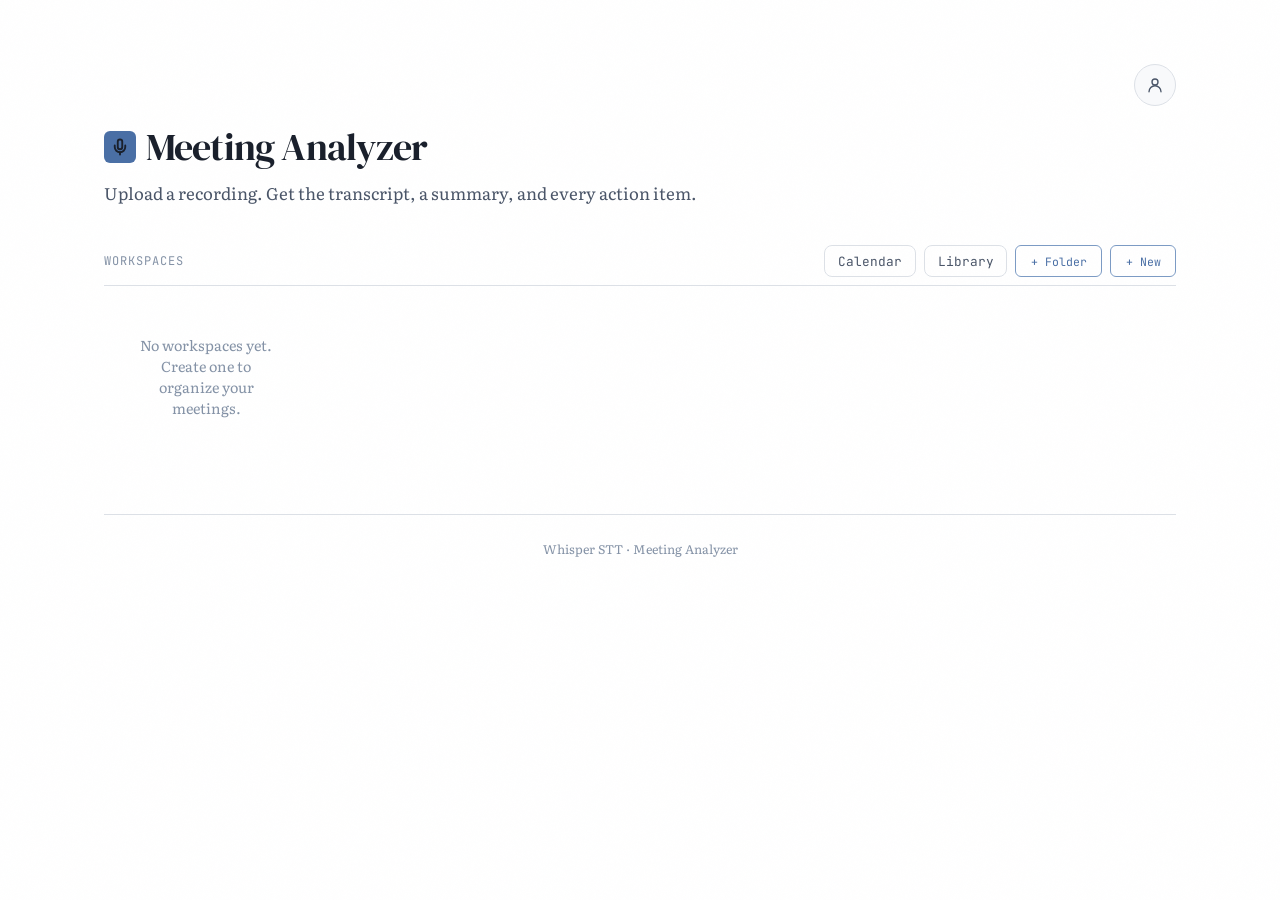
==== commit 2b7688c9: "fix: chat "excel model" requests now generate a real downloadable .xlsx Excel/xlsx had no routing in" ====
--- a/static/index.html
+++ b/static/index.html
@@ -13366,6 +13366,8 @@
     _docFmt = 'pptx';
   } else if (/\b(word|docx|\.docx)\b/i.test(question)) {
     _docFmt = 'docx';
+  } else if (/\b(excel|xlsx|\.xlsx|spreadsheet|workbook)\b/i.test(question)) {
+    _docFmt = 'xlsx';
   } else if (/\b(create|make|generate|write|build|produce|draft)\b.{0,50}\b(pdf|document|doc|report)\b/i.test(question)
       || /\b(pdf|document|report)\b.{0,30}\b(for me|please)\b/i.test(question)) {
     _docFmt = 'pdf';
@@ -13513,8 +13515,8 @@
 
 async function sendChatDocument(question, format) {
   var fmt = (format || 'pdf').toLowerCase();
-  var fmtLabel = fmt === 'pptx' ? 'Presentation' : fmt === 'docx' ? 'Word document' : 'PDF';
-  var fmtIcon  = fmt === 'pptx' ? '\uD83D\uDCCA' : fmt === 'docx' ? '\uD83D\uDCDD' : '\uD83D\uDCC4';
+  var fmtLabel = fmt === 'pptx' ? 'Presentation' : fmt === 'docx' ? 'Word document' : fmt === 'xlsx' ? 'Excel workbook' : 'PDF';
+  var fmtIcon  = fmt === 'pptx' ? '\uD83D\uDCCA' : fmt === 'docx' ? '\uD83D\uDCDD' : fmt === 'xlsx' ? '\uD83D\uDCD2' : '\uD83D\uDCC4';
   if (!currentWorkspaceId) return;
   if (chatRequestActive()) return;
   if (!currentChatSessionId) await createChatSession({ quiet: true, skipFocus: true });
@@ -13567,8 +13569,8 @@
           contentEl.innerHTML = '<em>' + (event.content || '') + '</em>';
         } else if (event.type === 'done') {
           var evFmt = (event.format || fmt);
-          var evIcon = evFmt === 'pptx' ? '\uD83D\uDCCA' : evFmt === 'docx' ? '\uD83D\uDCDD' : '\uD83D\uDCC4';
-          var evLabel = evFmt === 'pptx' ? 'Download Presentation' : evFmt === 'docx' ? 'Download Word Doc' : 'Download PDF';
+          var evIcon = evFmt === 'pptx' ? '\uD83D\uDCCA' : evFmt === 'docx' ? '\uD83D\uDCDD' : evFmt === 'xlsx' ? '\uD83D\uDCD2' : '\uD83D\uDCC4';
+          var evLabel = evFmt === 'pptx' ? 'Download Presentation' : evFmt === 'docx' ? 'Download Word Doc' : evFmt === 'xlsx' ? 'Download Excel Workbook' : 'Download PDF';
           statusEl.classList.remove('streaming');
           contentEl.innerHTML =
             '<div class="chat-doc-card">'
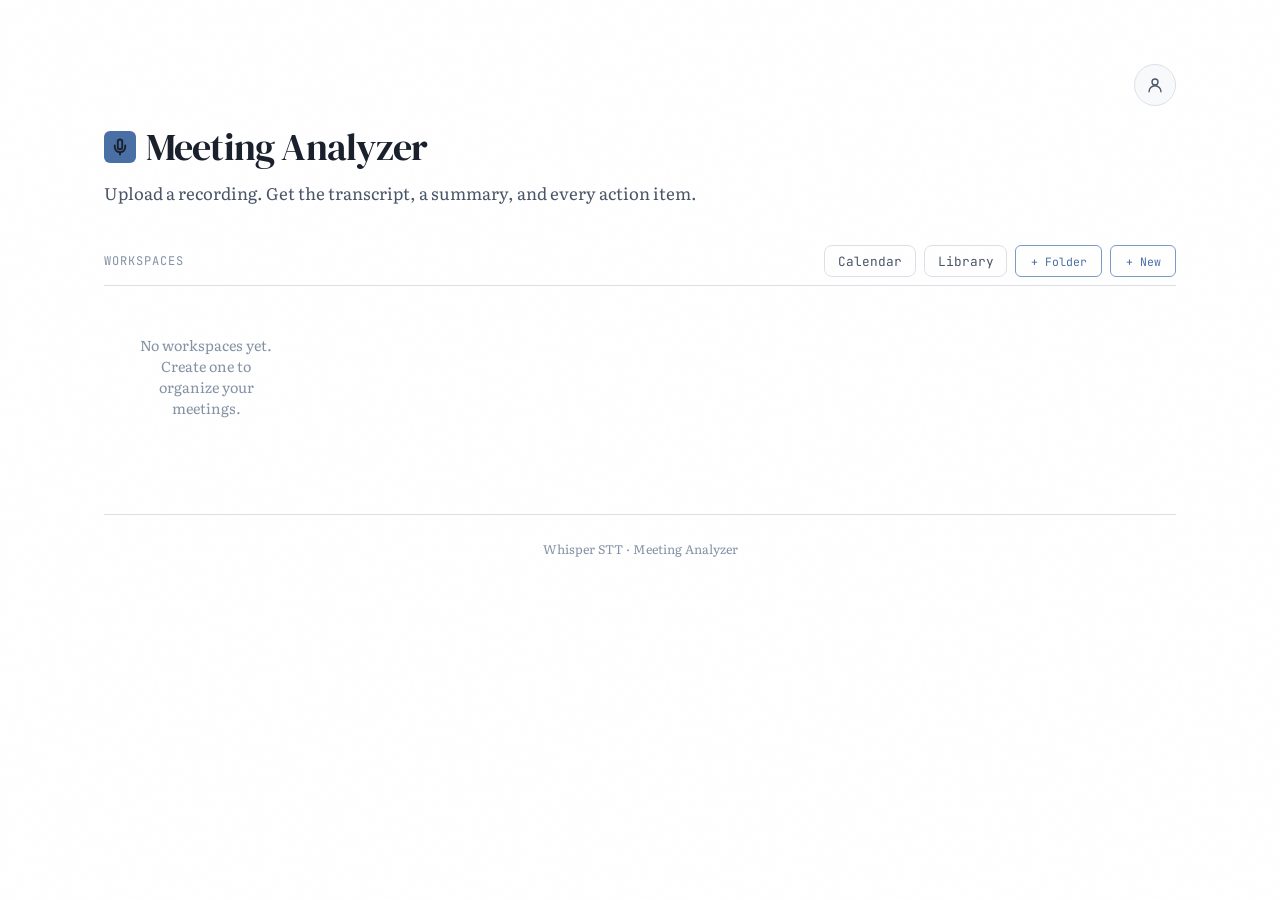
==== commit 02fdce9b: "fix: apply path prefix to download links and stream MinIO objects Two download-link constructions in" ====
--- a/static/index.html
+++ b/static/index.html
@@ -15584,7 +15584,11 @@
 async function downloadDoc(docId) {
   if (!currentWorkspaceId) return;
   const a = document.createElement('a');
-  a.href = '/workspaces/' + currentWorkspaceId + '/documents/' + docId + '/download';
+  // Anchor navigation bypasses the window.fetch monkey-patch that injects the
+  // deployment path prefix, so __BASE has to be applied explicitly here or the
+  // browser requests /workspaces/... and the ingress 404s on the unprefixed path.
+  a.href = (typeof __BASE !== 'undefined' ? __BASE : '')
+    + '/workspaces/' + currentWorkspaceId + '/documents/' + docId + '/download';
   document.body.appendChild(a);
   a.click();
   document.body.removeChild(a);
@@ -16476,7 +16480,8 @@
         if (msg.result) {
           document.getElementById('generateStatus').textContent = 'Generated ' + msg.result.document.filename;
           document.getElementById('generateResult').textContent = msg.result.preview || '';
-          document.getElementById('generateDownloadLink').href = msg.result.download_url;
+          document.getElementById('generateDownloadLink').href =
+            (typeof __BASE !== 'undefined' ? __BASE : '') + msg.result.download_url;
           document.getElementById('generateActions').style.display = 'flex';
           await loadDocuments();
           await loadDocCtx();
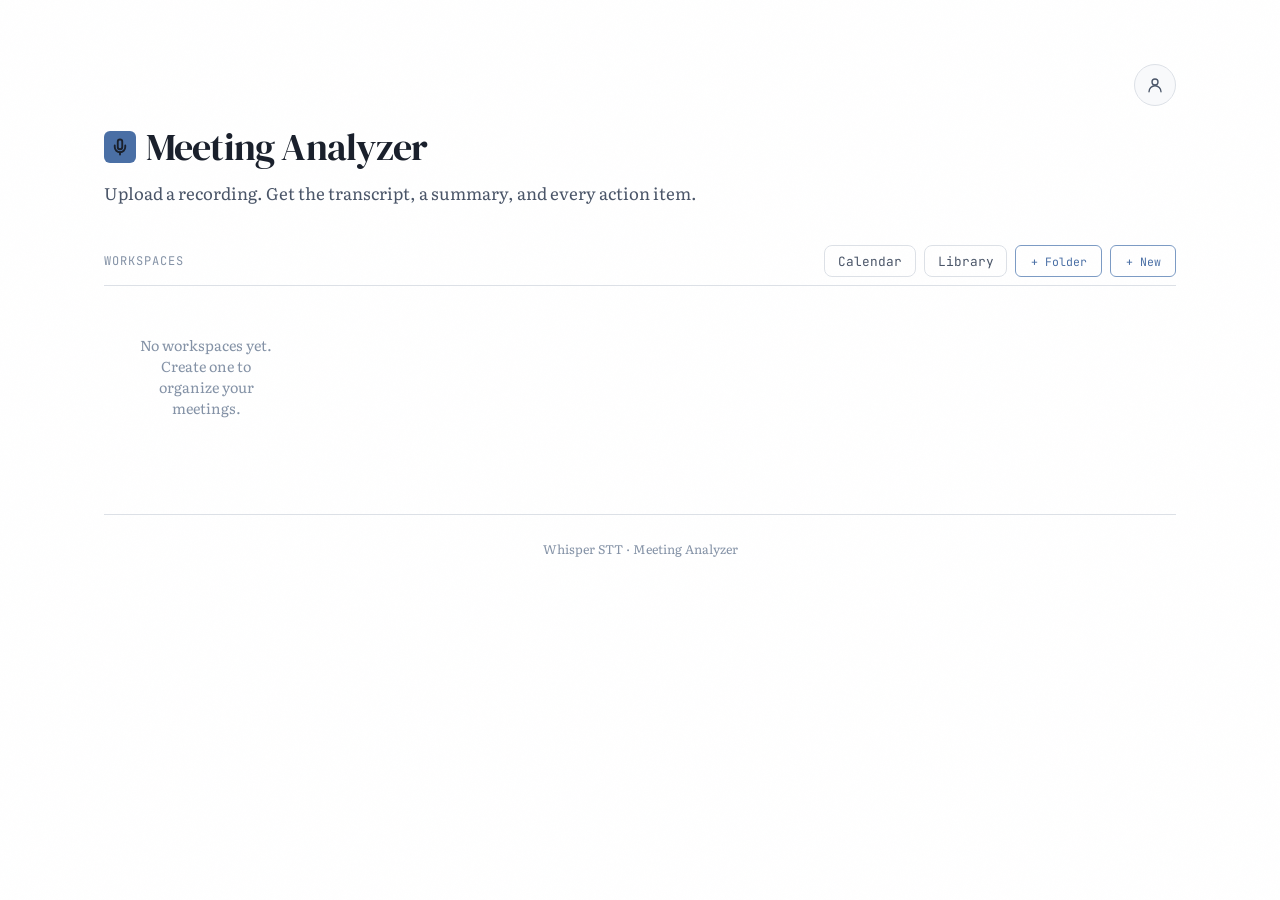
==== commit 9fe1581f: "fix(annotation): Make the upload/poll path resilient to transient 5xx: in the polling loop at lin Au" ====
--- a/static/index.html
+++ b/static/index.html
@@ -12029,109 +12029,13 @@
   queueRecordingFiles([file]);
 }
 
-async function startNextQueuedUpload() {
-  if (globalUploadState.active || uploadQueue.length === 0) return;
-  const next = uploadQueue.shift();
-  if (!next || !next.file) return;
-  const file = next.file;
-  const uploadWorkspaceId = next.workspaceId;
-  const uploadWorkspaceName = next.workspaceName;
-  globalUploadState = {
-    active: true,
-    fileName: file.name,
-    workspaceId: uploadWorkspaceId,
-    workspaceName: uploadWorkspaceName,
-    step: 'upload',
-    stepStartedAt: Date.now(),
-    status: 'Saving uploaded file...',
-    result: null,
-    error: '',
-    startedAt: Date.now(),
-    completedAt: 0
-  };
-  renderGlobalActivityBar();
-  renderRecUploadSurface();
-
-  const form = new FormData();
-  form.append('file', file);
-  const url = uploadWorkspaceId ? '/analyze-async?workspace_id=' + uploadWorkspaceId : '/analyze-async';
-  uploadAbortController = new AbortController();
-
-  try {
-    const resp = await fetch(url, { method: 'POST', body: form, signal: uploadAbortController.signal });
-    if (!resp.ok) {
-      throw new Error(await parseJSONError(resp, 'Server error ' + resp.status));
-    }
-    const queued = await resp.json();
-    const jobId = queued.job_id;
-
-    /* Persist the job ID so polling can resume if the page is hard-refreshed */
-    writeStoredJSON(PENDING_JOB_KEY, {
-      jobId: jobId,
-      workspaceId: uploadWorkspaceId,
-      workspaceName: uploadWorkspaceName,
-      filename: file.name,
-      at: Date.now()
-    });
-
-    /* Poll /jobs/{id} until done or failed */
-    let finalResult = null;
-    while (true) {
-      await new Promise(function(r) { setTimeout(r, 3000); });
-      if (uploadAbortController && uploadAbortController.signal.aborted) throw new Error('Upload cancelled.');
-      const pollResp = await fetch('/jobs/' + jobId);
-      if (!pollResp.ok) throw new Error('Could not check job status.');
-      const job = await pollResp.json();
-      const label = JOB_STATUS_LABELS[job.status] || job.status;
-      globalUploadState.status = label;
-      renderGlobalActivityBar();
-      if (uploadWorkspaceId === currentWorkspaceId) renderRecUploadSurface();
-      if (job.status === 'failed') throw new Error(job.error || 'Processing failed.');
-      if (job.status === 'done') {
-        finalResult = { id: job.meeting_id };
-        break;
-      }
-    }
-
-    if (!finalResult) throw new Error('No result received');
-    removeStoredJSON(PENDING_JOB_KEY);
-    const hasQueuedItems = uploadQueue.length > 0;
-    globalUploadState.active = false;
-    globalUploadState.result = hasQueuedItems ? null : finalResult;
-    globalUploadState.error = '';
-    globalUploadState.status = hasQueuedItems ? 'Saved meeting. Starting next upload...' : 'Analysis complete.';
-    globalUploadState.completedAt = Date.now();
-    renderGlobalActivityBar();
-    if (uploadWorkspaceId === currentWorkspaceId) renderRecUploadSurface();
-    if (document.getElementById('landingView').style.display !== 'none') loadLanding();
-    if (currentWorkspaceId === uploadWorkspaceId) {
-      await loadWsMeetings();
-      if (!hasQueuedItems && finalResult && finalResult.id) showMeeting(finalResult.id);
-    }
-    if (currentWorkspaceId === uploadWorkspaceId && currentWorkspaceTab === 'wsTodosTab') loadWorkspaceTodos();
-    uploadAbortController = null;
-    if (hasQueuedItems) setTimeout(startNextQueuedUpload, 50);
-  } catch (err) {
-    const aborted = err && (err.name === 'AbortError' || (uploadAbortController && uploadAbortController.signal.aborted));
-    uploadAbortController = null;
-    removeStoredJSON(PENDING_JOB_KEY);
-    if (aborted) {
-      uploadQueue = [];
-      globalUploadState = emptyUploadState();
-      renderGlobalActivityBar();
-      renderRecUploadSurface();
-      return;
-    }
-    globalUploadState.active = false;
-    globalUploadState.result = null;
-    globalUploadState.error = err.message;
-    globalUploadState.status = uploadQueue.length ? 'Error on this file — continuing with next upload...' : '';
-    globalUploadState.completedAt = Date.now();
-    renderGlobalActivityBar();
-    if (uploadWorkspaceId === currentWorkspaceId) renderRecUploadSurface();
-    if (uploadQueue.length > 0) setTimeout(startNextQueuedUpload, 3000);
-  }
-}
+/* startNextQueuedUpload was extracted to _upload_queue.js to keep this inline
+   block smaller. Because nothing in this app serves static/ (there is no
+   StaticFiles mount), it cannot be loaded with <script src>; instead its source
+   is spliced back in at this exact point at startup by main_live.py and
+   routers/core.py, so declaration order and script scope are preserved.
+   See _upload_queue.js. */
+/*__UPLOAD_QUEUE_JS__*/
 
 /* --- Meeting Detail Modal --- */
 function resetDetailActions() {
